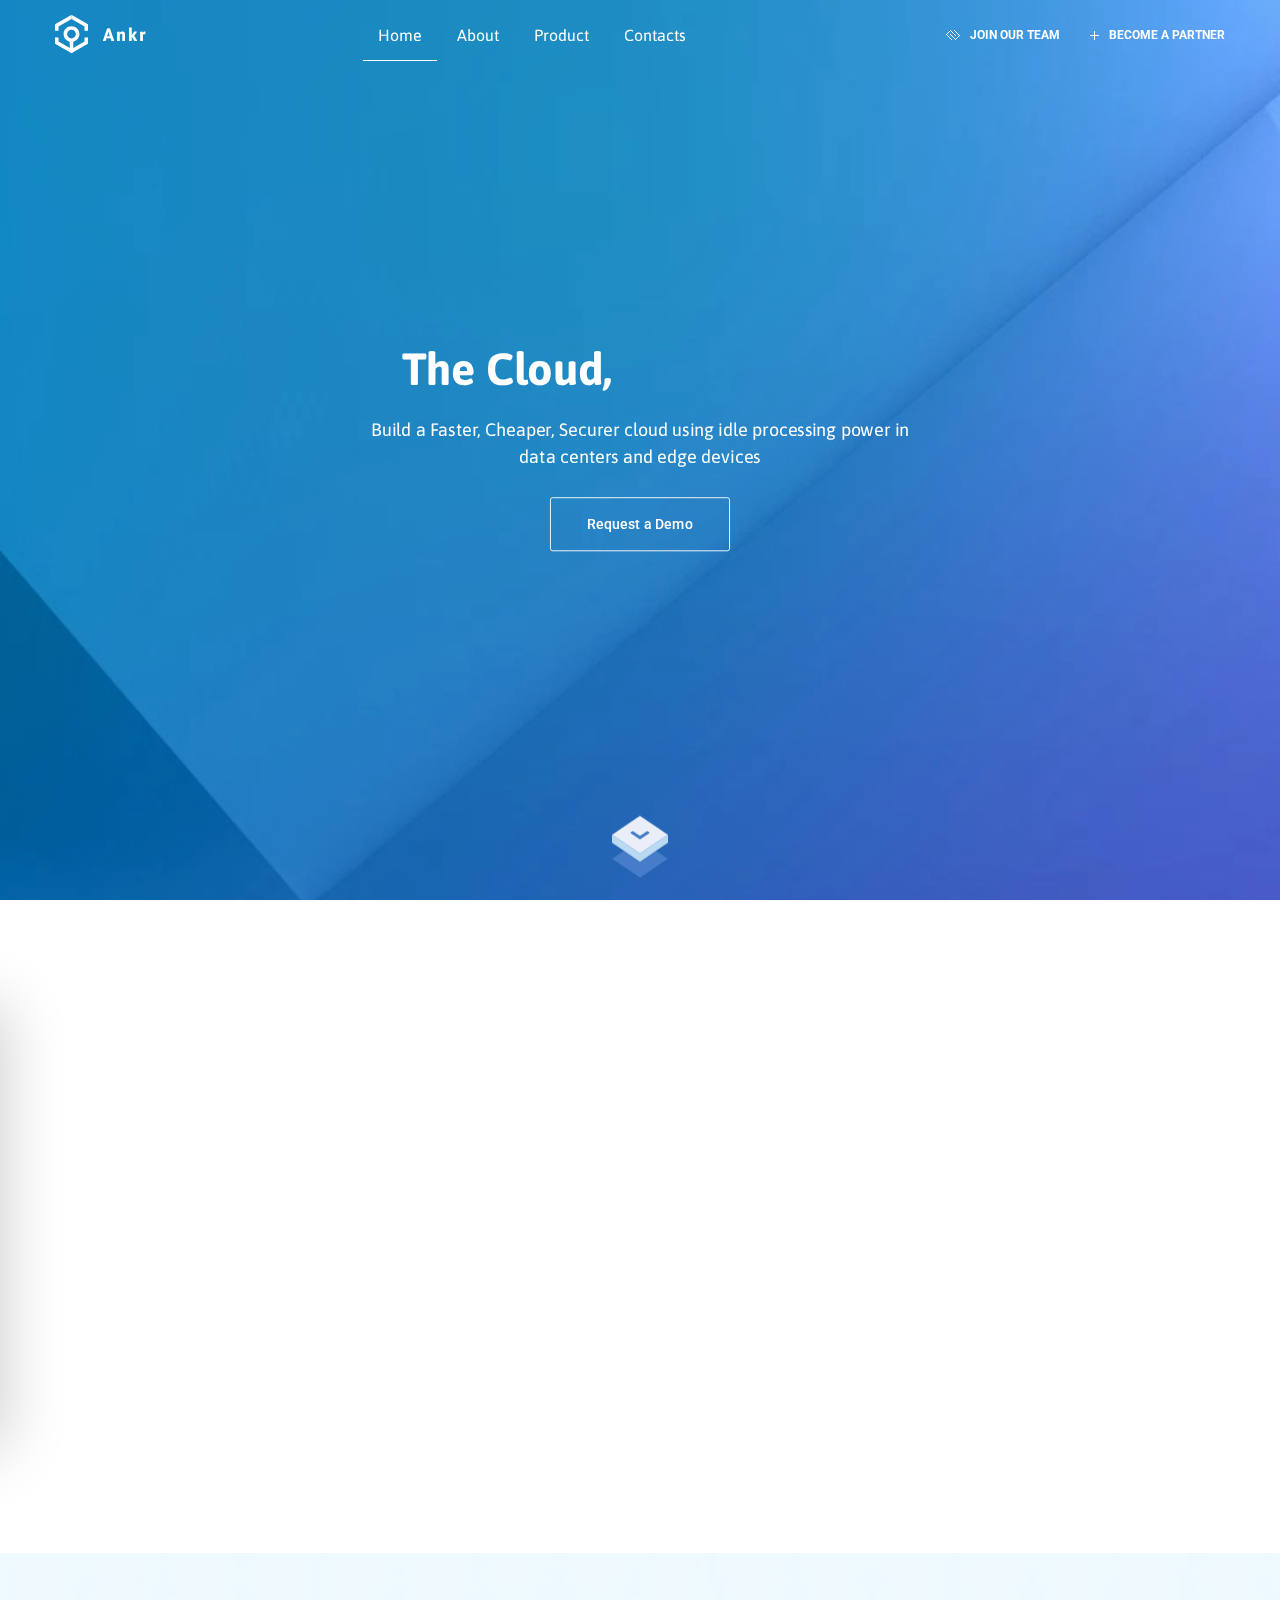
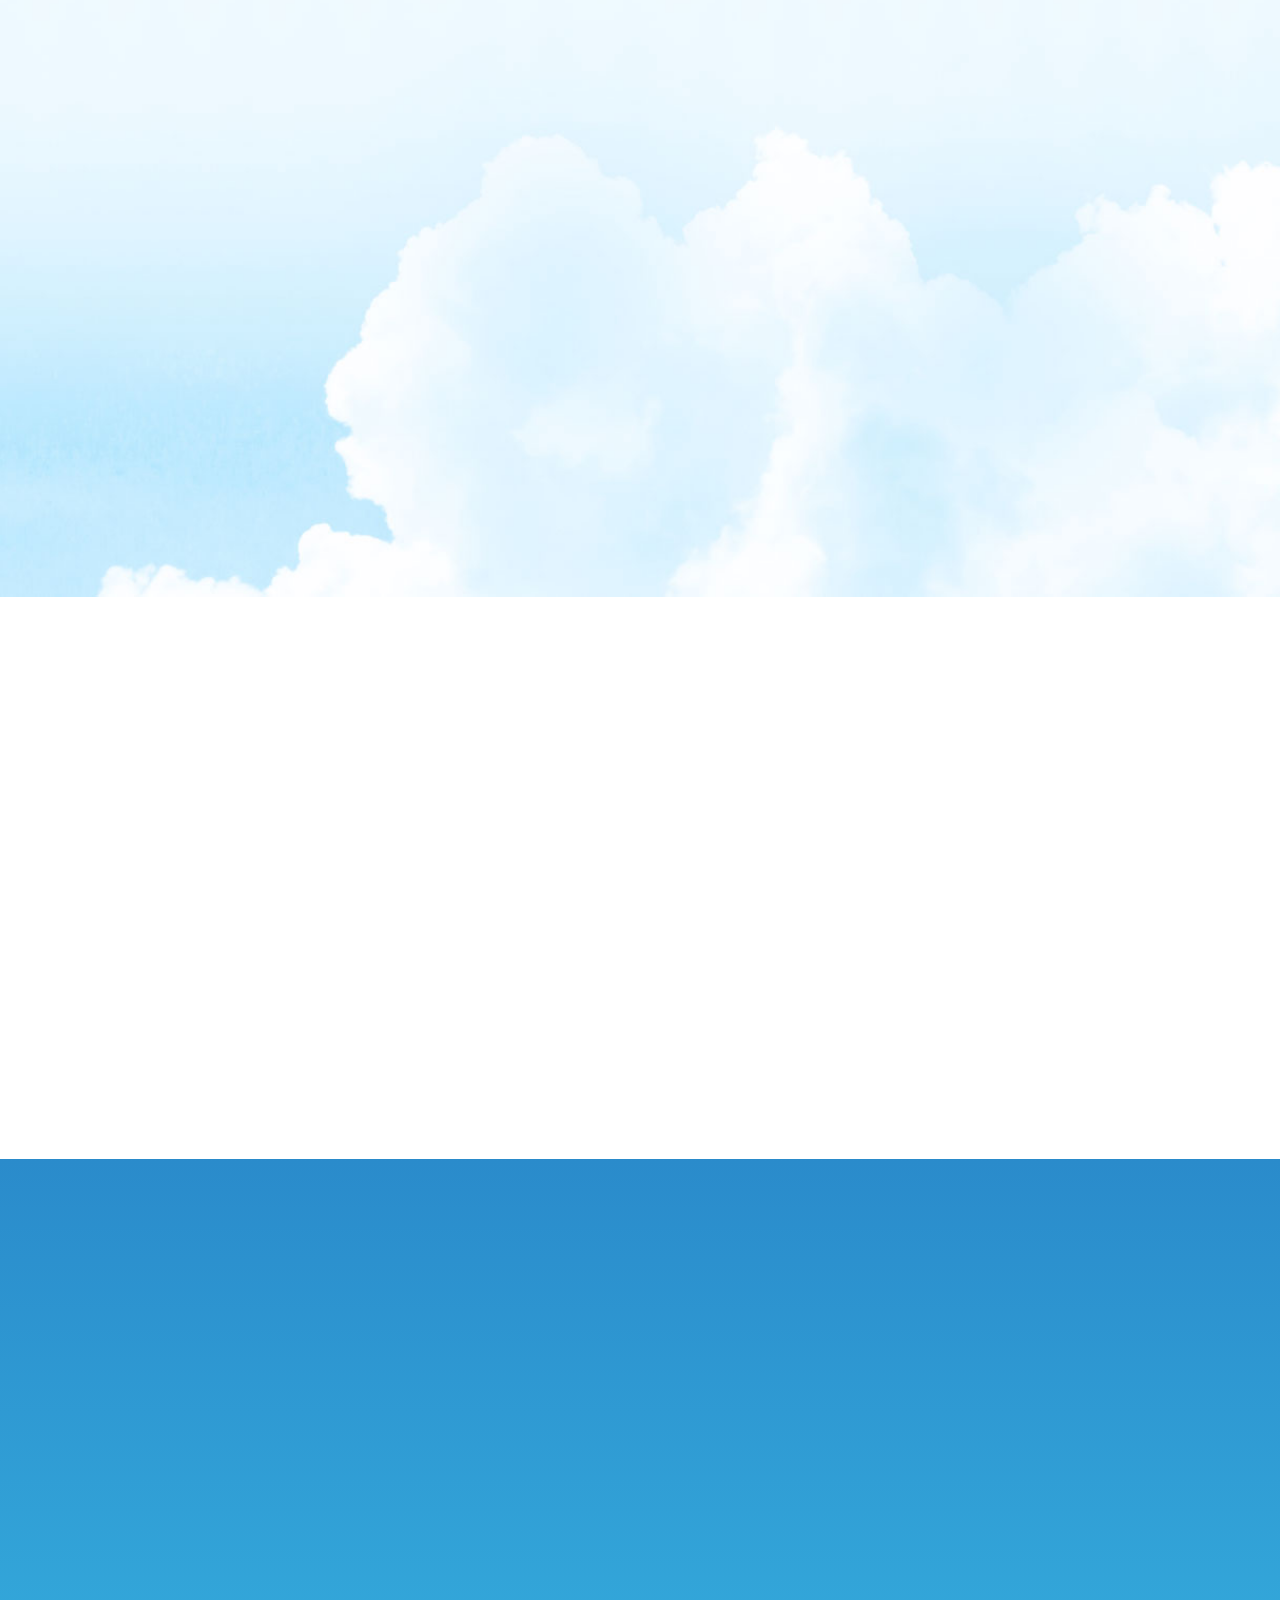
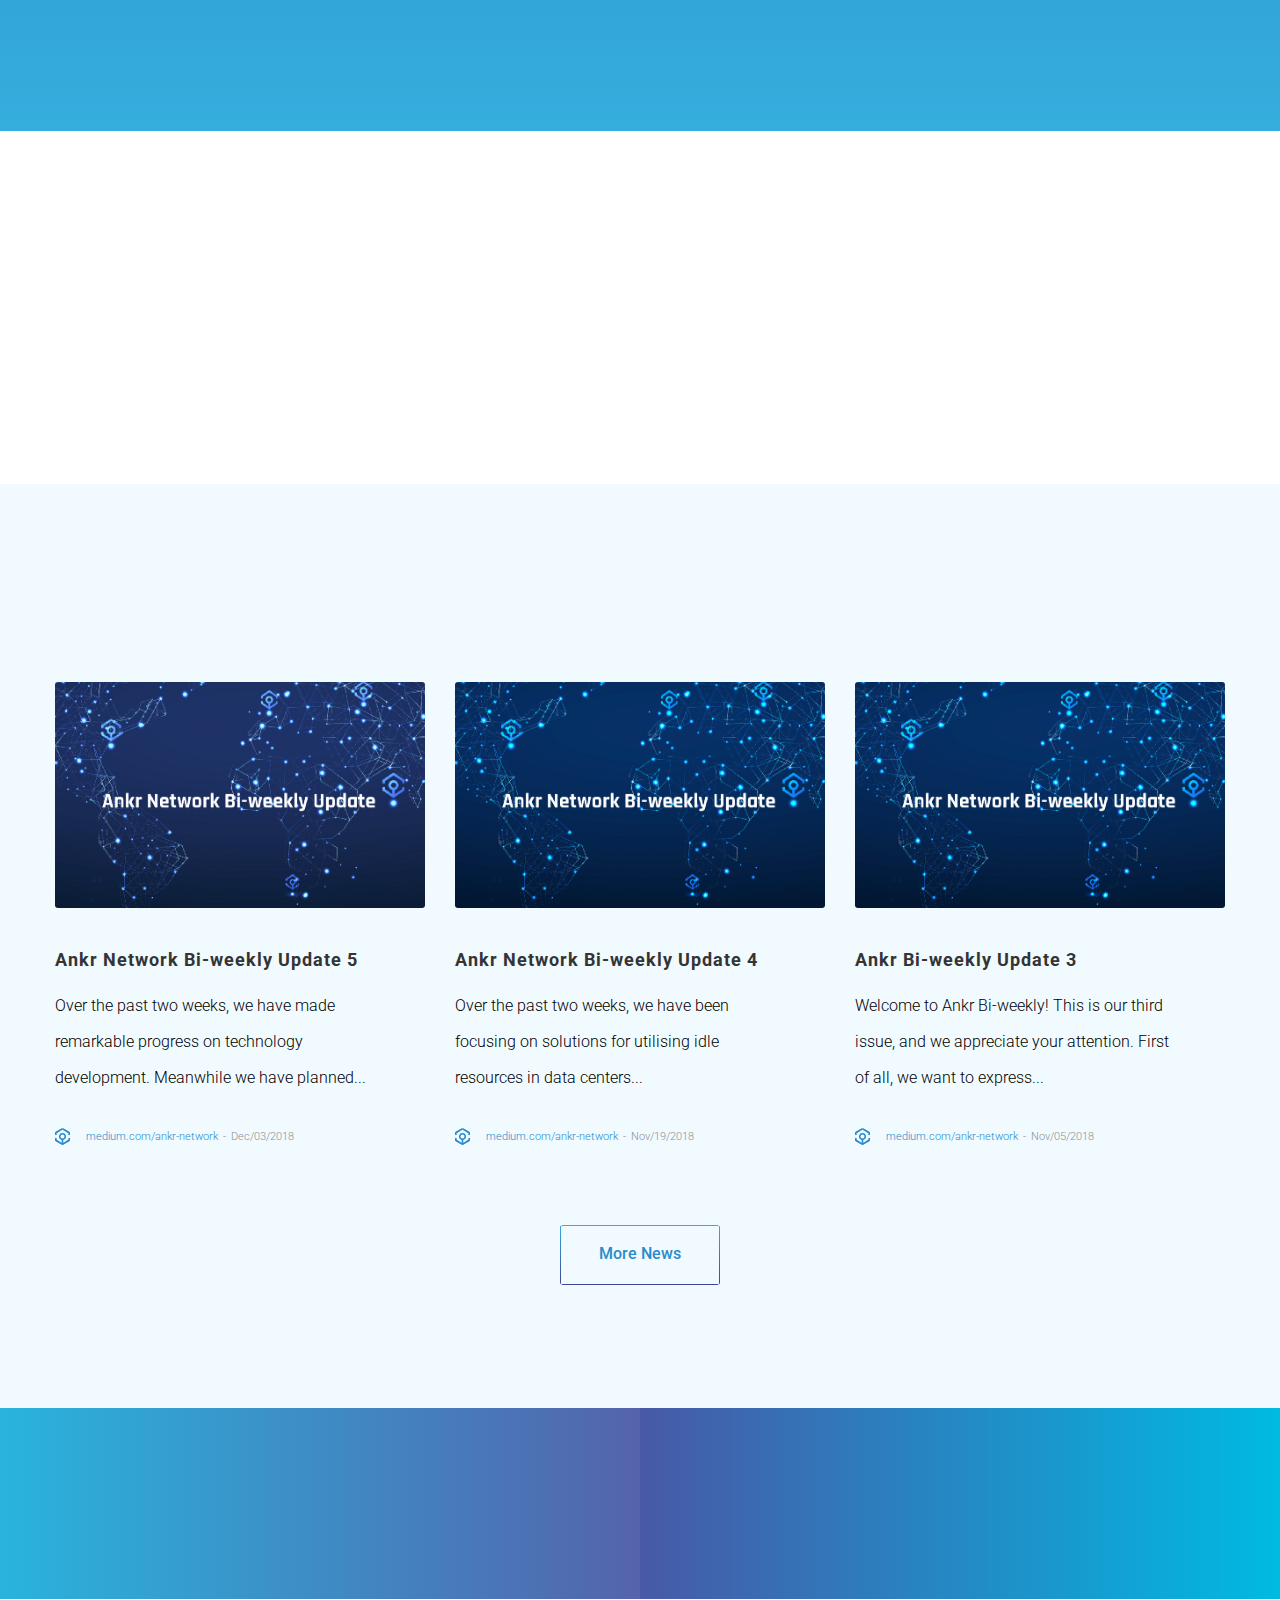
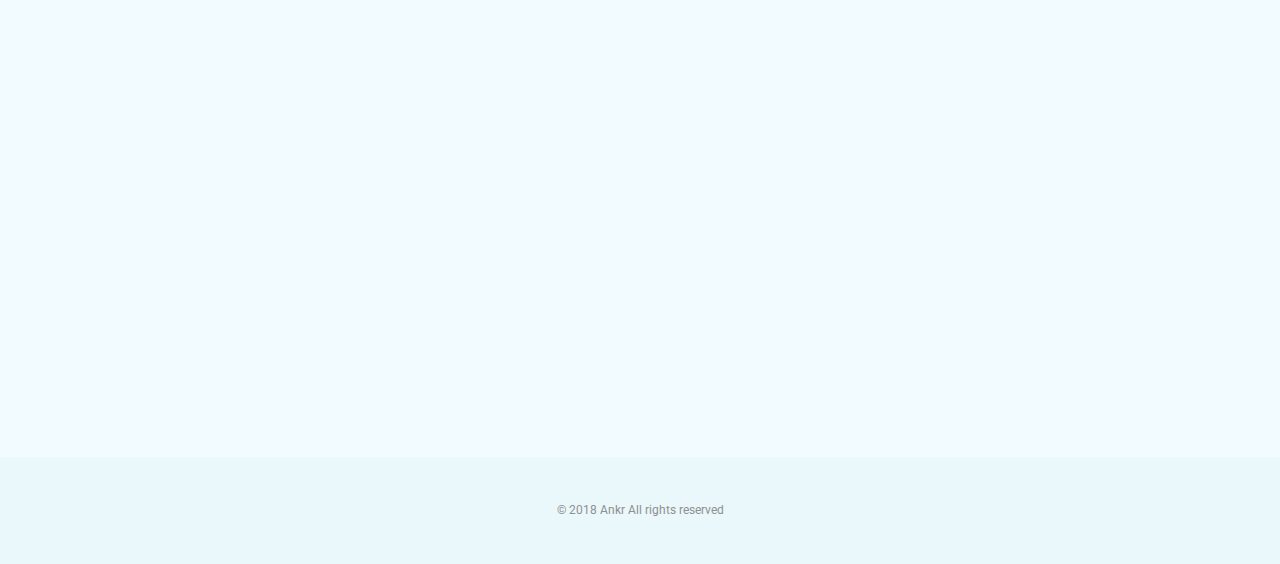
==== index.html @ 57b1e308 "first launch ankr v2" ====
<!DOCTYPE html>
<html lang="en" xmlns="http://www.w3.org/1999/xhtml">
<head>
	<meta charset="UTF-8">
	<title>Ankr Network - A World Powered by US</title>
	<meta property="og:locale" content="en_US" />
	<meta property="og:type" content="website" />
	<meta property="og:title" content="Ankr - Distributed Cloud Computing Network" />
	<meta property="og:description" content="A World Powered by US" />
	<meta property="og:url" content="ankr.network" />
	<meta property="og:image" content="img/.png">
	<meta property="og:image:type" content="image/png">
	<meta property="og:image:width" content="180"> <!-- size of og:image -->
	<meta property="og:site_name" content="">
	<meta name="description" content="" />


	<link rel="apple-touch-icon" sizes="180x180" href="favicon/apple-touch-icon.png?v=2">
	<link rel="icon" type="image/png" sizes="32x32" href="favicon/favicon-32x32.png?v=2">
	<link rel="icon" type="image/png" sizes="16x16" href="favicon/favicon-16x16.png?v=2">
	<link rel="manifest" href="favicon/site.webmanifest">
	<!-- <link rel="mask-icon" href="favicon/safari-pinned-tab.svg" color="#5bbad5"> -->
	<meta name="msapplication-TileColor" content="#da532c">
	<meta name="theme-color" content="#ffffff">


	


	<meta http-equiv="X-UA-Compatible" content="IE=edge" />
	<meta name="viewport" content="width=device-width, initial-scale=1.0, user-scalable=0" />
	


	<!-- <link rel="stylesheet" href="css/fontawesome-all.min.css" />
	<link rel="stylesheet" href="css/custom-fonts.css" />
	<link rel="stylesheet" href="css/bootstrap.css" />
	<link rel="stylesheet" href="css/slick.css" />
	<link rel="stylesheet" href="css/plyr.css" />
	<link rel="stylesheet" href="css/swiper.min.css" />
	<link rel="stylesheet" href="css/reset.css" />
	<link rel="stylesheet" href="style.css" /> -->
	<link rel="stylesheet" href="main.min.css" />
</head>
<body>

	<header class="main__header animate-box">
		<div class="container">
			<div class="row">
				<div class="col-xs-12 animation from-top" data-delay="0.7">
					<div class="main__header_content">
						<a href="/" class="header__logo">
							
							<span class="cap">
								<img src="img/santa-cap.svg" alt="">
							</span>

							<svg version="1.1" class="logo-icon" xmlns="http://www.w3.org/2000/svg" xmlns:xlink="http://www.w3.org/1999/xlink" x="0px" y="0px"
							viewBox="0 0 150 173.2" style="enable-background:new 0 0 150 173.2;" xml:space="preserve">
							<style type="text/css">
								.lst0{fill:#2A8BCB;}
								.lst1{fill:#35ADDD;}
								.lst2{fill:#3D4599;}
							</style>
							<g>
								<g>
									<polygon class="lst0" points="75,0 0,43.3 16,52.5 75,18.5 		"/>
									<polygon class="lst1" points="75,0 0,43.3 16,52.5 		"/>
									<polygon class="lst2" points="75,0 150,43.3 134,52.5 75,18.5 		"/>
									<polygon class="lst0" points="75,0 150,43.3 134,52.5 		"/>
									<polygon class="lst0" points="16,52.5 16,70.4 0,70.4 0,43.3 		"/>
									<polygon class="lst1" points="16,70.4 0,70.4 0,43.3 		"/>
									<polygon class="lst1" points="134,52.5 134,70.4 150,70.4 150,43.3 		"/>
									<polygon class="lst2" points="134,70.4 150,70.4 150,43.3 		"/>
								</g>
								<polygon class="lst0" points="75,173.2 0,129.9 16,120.7 75,154.7 	"/>
								<polygon class="lst1" points="75,173.2 0,129.9 16,120.7 	"/>
								<polygon class="lst0" points="75,173.2 150,129.9 134,120.7 75,154.7 	"/>
								<polygon class="lst2" points="75,173.2 150,129.9 134,120.7 	"/>
								<g>
									<polygon class="lst0" points="134,120.7 134,102.8 150,102.8 150,129.9 		"/>
									<polygon class="lst1" points="134,120.7 150,102.8 150,129.9 		"/>
								</g>
								<g>
									<polygon class="lst1" points="16,120.7 16,102.8 0,102.8 0,129.9 		"/>
									<polygon class="lst0" points="16,120.7 0,102.8 0,129.9 		"/>
								</g>
								<polygon class="lst1" points="83,168.6 83,114 75,118.7 67,114 67,168.6 75,173.2 	"/>
								<path class="lst0" d="M75,50.6c-19.9,0-36,16.1-36,36s16.1,36,36,36c19.9,0,36-16.1,36-36S94.9,50.6,75,50.6z M75,106.6
								c-11,0-20-9-20-20c0-11,9-20,20-20s20,9,20,20C95,97.6,86,106.6,75,106.6z"/>
							</g>
						</svg>

						<span>Ankr</span>
					</a>

					<a href="#request-demo" class="btn btn-small mobile-request modal-open">request a demo</a>

					<ul class="main__menu clear flex">     
						<li class="active"><a href="/">Home</a></li>
						<li><a href="about">About</a></li>
						<li><a href="product">Product</a></li>
						<li><a href="contact">Contacts</a></li>
					</ul>

					<ul class="action__list clear flex">
						<li>
							<a href="#join-team" class="modal-open"><img src="img/join-icon.png">join our team</a>
						</li>
						<li>
							<a href="#become-partner" class="modal-open"><img src="img/plus-icon.png" alt="">become a partner</a>
						</li>
						<li>
							<a href="#request-demo" class="btn btn-white btn-wide d-sm-none modal-open">Request a Demo</a>
							<a href="#request-demo" class="btn btn-small d-none d-sm-inline-block modal-open">request a demo</a>
						</li>
					</ul>

					<div class="hamburger mobile-menu-button">
						<div class="inner">
							<div class="hamburger-box">
								<div class="hamburger-inner"></div>
							</div>
						</div>
					</div>

				</div>
			</div>
		</div>
	</div>
</header>

<div id="main">
	
	<section id="intro" class="intro animate-box">
		
		<div class="intro__snow">
			<canvas id="canvas"></canvas>
		</div>
		

		<div class="intro__video">
			<!-- <video class="video" id="video" muted playsinline autoplay loop>
				<source src="img/christmas.mp4" type="video/mp4">
				<source src="img/christmas.webm" type="video/webm">
				<source src="img/christmas.ogv" type="video/ogv">
			</video> -->
		</div>

		<div class="intro__content">
			<div class="container">
				<div class="row">
					<div class="col-xs-12">
						<div class="santa-box d-sm-none">
							<img src="img/intro-santa.svg" alt="">
						</div>
						<h1 class="section-title animation words-rotate" data-word-delay="3" data-animation-type="rotateWordFromBottom"><span class="single-text">The Cloud,</span>&nbsp;<span class="words">
							<span>Reimagined</span>
							<span>Distributed</span>
							<span>Trusted</span>
						</span></h1>
						<p class="section-subtitle animation" data-delay="0.15">Build a Faster, Cheaper, Securer cloud using idle processing power in data centers and edge devices</p>
						<div class="btn-wrapper animation" data-delay="0.3">
							<a href="#request-demo" class="btn btn-white btn-wide request-demo-btn modal-open">Request a Demo</a>
						</div>
					</div>
				</div>
			</div>
			
		</div>


		<a href="javascript:void(0);" class="go-to opacity" data-delay="0.9">
			<svg class="go-to-icon" width="600pt" height="663pt" viewBox="0 0 600 663" version="1.1" xmlns="http://www.w3.org/2000/svg">

				<g id="#477cc9ff">
					<path fill="#477cc9" opacity="1.00" d=" M 128.24 376.13 C 185.50 414.72 242.72 453.38 300.02 491.92 C 357.28 453.35 414.51 414.73 471.76 376.13 C 512.37 403.53 553.00 430.90 593.60 458.31 C 595.59 459.54 597.46 461.48 600.00 461.23 L 600.00 462.78 C 599.66 462.42 598.98 461.72 598.64 461.37 C 534.87 504.73 470.77 547.64 406.88 590.83 C 372.25 614.16 337.67 637.53 303.02 660.83 C 302.08 661.42 301.26 662.15 300.54 663.00 L 299.52 663.00 C 297.21 660.69 294.33 659.15 291.69 657.29 C 224.98 612.30 158.26 567.32 91.55 522.34 C 61.51 502.01 31.33 481.89 1.39 461.42 C 1.04 461.77 0.35 462.46 0.00 462.81 L 0.00 460.81 C 0.43 460.94 1.29 461.19 1.72 461.32 C 44.01 433.11 86.05 404.50 128.24 376.13 Z"/>
				</g>

				<g class="moution">
					<g id="#bad9f2ff">
						<path fill="#bad9f2" opacity="1.00" d=" M 299.32 0.00 L 300.61 0.00 C 301.02 0.40 301.84 1.19 302.25 1.59 C 401.48 68.53 500.75 135.44 600.00 202.38 L 600.00 289.62 C 557.29 318.51 514.50 347.29 471.76 376.13 C 414.51 414.73 357.28 453.35 300.02 491.92 C 242.72 453.38 185.50 414.72 128.24 376.13 C 85.50 347.29 42.71 318.51 0.00 289.62 L 0.00 202.37 C 98.20 136.16 196.39 69.94 294.59 3.74 C 296.20 2.56 298.22 1.74 299.32 0.00 M 295.17 6.18 C 198.24 71.57 101.28 136.92 4.34 202.29 C 3.36 202.86 2.55 203.68 2.01 204.67 C 101.43 271.44 200.55 338.69 300.00 405.40 C 399.48 338.67 498.61 271.41 598.06 204.63 C 595.90 201.81 592.44 200.47 589.72 198.29 C 528.63 157.07 467.49 115.91 406.41 74.67 C 370.91 50.86 335.61 26.75 300.03 3.07 C 298.37 4.04 296.72 5.04 295.17 6.18 Z"/>
					</g>
					<g id="#e9eef8ff">
						<path fill="#e9eef8" opacity="1.00" d=" M 295.17 6.18 C 296.72 5.04 298.37 4.04 300.03 3.07 C 335.61 26.75 370.91 50.86 406.41 74.67 C 467.49 115.91 528.63 157.07 589.72 198.29 C 592.44 200.47 595.90 201.81 598.06 204.63 C 498.61 271.41 399.48 338.67 300.00 405.40 C 200.55 338.69 101.43 271.44 2.01 204.67 C 2.55 203.68 3.36 202.86 4.34 202.29 C 101.28 136.92 198.24 71.57 295.17 6.18 M 197.18 183.07 C 231.43 205.99 265.72 228.85 300.00 251.73 C 334.28 228.86 368.57 205.98 402.83 183.07 C 394.25 177.35 385.71 171.57 377.08 165.94 C 351.40 183.12 325.70 200.27 300.00 217.41 C 274.30 200.27 248.61 183.13 222.94 165.95 C 214.29 171.56 205.76 177.35 197.18 183.07 Z"/>
					</g>
					<path class="arrow" fill="#477cc9" opacity="1.00" d=" M 197.18 183.07 C 205.76 177.35 214.29 171.56 222.94 165.95 C 248.61 183.13 274.30 200.27 300.00 217.41 C 325.70 200.27 351.40 183.12 377.08 165.94 C 385.71 171.57 394.25 177.35 402.83 183.07 C 368.57 205.98 334.28 228.86 300.00 251.73 C 265.72 228.85 231.43 205.99 197.18 183.07 Z"/>
				</g>

			</svg>
		</a>

	</section>


	<section id="what" class="what">

		<div class="video-container">
			<div class="inner">
				<div id="player" data-plyr-provider="youtube" data-plyr-embed-id="Drk4AG8YCU8"></div>
			</div>
		</div>

		<div class="what__content">
			<div class="container">
				<div class="row align-items-center">
					<div class="col-xs-12 col-sm-6 animate-box">
						
						<h2 class="section-title animation d-sm-none">What’s Ankr?</h2>
						<div class="divider d-sm-none"></div>

						<div class="what__content_image">
							<svg version="1.1" class="what-schema" xmlns="http://www.w3.org/2000/svg" xmlns:xlink="http://www.w3.org/1999/xlink" x="0px" y="0px"
							viewBox="0 0 470.5 437.6" style="enable-background:new 0 0 470.5 437.6;" xml:space="preserve">
							<style type="text/css">
								.wsst0{fill:#BAD9F2;}
								.wsst1{fill:none;stroke:#BAD9F2;stroke-miterlimit:10;}
								.wsst2{fill:url(#WSSVGID_1_);}
								.wsst3{fill:url(#WSSVGID_2_);}
								.wsst4{fill:url(#WSSVGID_3_);}
								.wsst5{fill:url(#WSSVGID_4_);}
								.wsst6{fill:#CAE2F6;}
								.wsst7{fill:url(#WSSVGID_5_);}
								.wsst8{fill:#AECCE3;}
								.wsst9{fill:#ECF5FD;}
								.wsst10{fill:url(#WSSVGID_6_);}
								.wsst11{fill:url(#WSSVGID_7_);}
								.wsst12{fill:url(#WSSVGID_8_);}
								.wsst13{fill:url(#WSSVGID_9_);}
								.wsst14{fill:url(#WSSVGID_10_);}
								.wsst15{fill:url(#WSSVGID_11_);}
								.wsst16{fill:url(#WSSVGID_12_);}
								.wsst17{fill:url(#WSSVGID_13_);}
								.wsst18{fill:url(#WSSVGID_14_);}
								.wsst19{fill:url(#WSSVGID_15_);}
								.wsst20{fill:url(#WSSVGID_16_);}
								.wsst21{fill:url(#WSSVGID_17_);}
								.wsst22{fill:#E6F2FC;}
								.wsst23{fill:url(#WSSVGID_18_);}
								.wsst24{fill:url(#WSSVGID_19_);}
								.wsst25{fill:url(#WSSVGID_20_);}
								.wsst26{fill:url(#WSSVGID_21_);}
								.wsst27{fill:url(#WSSVGID_22_);}
								.wsst28{fill:url(#WSSVGID_23_);}
								.wsst29{fill:url(#WSSVGID_24_);}
								.wsst30{fill:url(#WSSVGID_25_);}
								.wsst31{fill:url(#WSSVGID_26_);}
								.wsst32{fill:url(#WSSVGID_27_);}
								.wsst33{fill:url(#WSSVGID_28_);}
								.wsst34{fill:url(#WSSVGID_29_);}
								.wsst35{fill:url(#WSSVGID_30_);}
								.wsst36{fill:url(#WSSVGID_31_);}
								.wsst37{fill:url(#WSSVGID_32_);}
								.wsst38{fill:url(#WSSVGID_33_);}
								.wsst39{fill:url(#WSSVGID_34_);}
								.wsst40{fill:#E6E7E8;}
								.wsst41{fill:url(#WSSVGID_35_);}
								.wsst42{fill:url(#WSSVGID_36_);}
							</style>
							

							<g class="icon-shadow-wrapper">
								<path class="wsst0 icon-shadow" d="M360,184.1l-130.8-21.6l-30.7,20.9l17.4,11.7l20.3-13.8l102.8,17l25.8,69.4l-20.3,13.8l17.4,11.7l30.7-20.9
								L360,184.1z M287.7,320.2l-88.9-14.7l32.1-21.9c21.6,8.9,50.9,6.7,70.3-6.5c22.5-15.3,23.2-39.5,1.5-54.1
								c-21.7-14.6-57.5-14-80,1.4c-19.4,13.2-22.6,33-9.2,47.5l-32.1,21.9l-22.3-60l20.3-13.8l-17.4-11.7l-30.7,20.9l29.3,78.8l0,0
								l3.5,9.4l13.9,2.3l0,0L294.7,339l30.7-20.9l-17.4-11.7L287.7,320.2z M240.1,236.2c12.5-8.5,32.5-8.8,44.5-0.8
								c12,8.1,11.6,21.6-0.8,30c-12.5,8.5-32.5,8.8-44.5,0.8C227.3,258.1,227.7,244.6,240.1,236.2z"/>
							</g>
							

							<polyline id="signal-line-1" class="wsst1 line" points="209.4,153.2 209.4,153.2 114.5,89.2 79.8,112.6 85.3,116.3 143.2,155.3 143.2,155.4 83,196 
							48.3,219.4 28.9,206.3"/>
							<polyline id="signal-line-2" class="wsst1 line" points="372.8,365.1 371.3,365.6 275.2,300.8 143.9,389.6 104.1,362.7 150.9,331.2 83.2,286.3 25.6,324.4 	
							"/>
							<polyline class="wsst1 line" points="111.2,133.8 111.2,133.9 80,155 	"/>
							<line class="wsst1 line" x1="167.5" y1="345.6" x2="122.6" y2="375.9"/>
							<line class="wsst1 line" x1="78.9" y1="345.7" x2="104.7" y2="363.2"/>
							<line class="wsst1 line" x1="214.7" y1="341.7" x2="290.5" y2="392.8"/>
							<line class="wsst1 line" x1="363.7" y1="281.5" x2="409.5" y2="312.4"/>

							<path class="wsst1 line-end" d="M178.1,132.1"/>
							<path class="wsst1 line-end" d="M77.5,153.3l-5,3.4v0l5,3.4l5-3.4v0L77.5,153.3z"/>
							<path class="wsst1 line-end" d="M76.7,340.6l-5,3.4v0l5,3.4l5-3.4v0L76.7,340.6z"/>
							<path class="wsst1 line-end" d="M169.7,340.4l-5,3.4v0l5,3.4l5-3.4v0L169.7,340.4z"/>

							<path id="wssignal-2" class="signal" style="fill:#2a8bcb;" class="st44" d="M36,315.9l-2.2,1.5l0,0l2.2,1.5l2.2-1.5l0,0L36,315.9z"/>
							<path id="wssignal-1" class="signal" style="fill:#2a8bcb;" class="st45" d="M34.5,208.5l-2.2,1.5l0,0l2.2,1.5l2.2-1.5l0,0L34.5,208.5z"/>

							<g class="tuba">

								<g class="tuba-plate">
									<path class="wsst0 shadow" d="M430.5,301.8l-40,27v0l40,27l40-27v0L430.5,301.8z"/>
									<linearGradient id="WSSVGID_3_" gradientUnits="userSpaceOnUse" x1="390.5437" y1="314.8029" x2="470.5437" y2="314.8029">
										<stop  offset="0" style="stop-color:#3D4599"/>
										<stop  offset="1" style="stop-color:#35ADDD"/>
									</linearGradient>
									<g class="plate">
										<polygon class="wsst4" points="470.5,312 430.5,285 390.5,312 390.5,312 390.5,317.6 390.5,317.6 430.5,344.6 470.5,317.6 
										470.5,317.6 470.5,312 				"/>
										<linearGradient id="WSSVGID_4_" gradientUnits="userSpaceOnUse" x1="469.996" y1="312.0122" x2="389.8562" y2="312.0122">
											<stop  offset="0" style="stop-color:#2A8BCB"/>
											<stop  offset="1" style="stop-color:#35ADDD"/>
										</linearGradient>
										<path class="wsst5" d="M430.5,285l-40,27v0l40,27l40-27v0L430.5,285z"/>
									</g>
								</g>
								<g class="tuba-post-wrapper" clip-path="url(#wsclip-1)">
									<g class="tuba-post">
										<path class="wsst6" d="M430.5,290.4l-32,21.6v0l32,21.6l32-21.6v0L430.5,290.4z"/>
										<polygon class="wsst0" points="430.5,248.6 398.5,269.6 398.5,312.1 430.5,333.6 462.5,312.1 462.5,269.6"/>
										<path class="wsst6" d="M430.5,248.6l-32,21v42.5l32,21.5V248.6z"/>
										<path class="wsst0" d="M430.5,333.6l32-21.5v-42.5l-32-21V333.6z"/>
										<linearGradient id="WSSVGID_5_" gradientUnits="userSpaceOnUse" x1="398.5437" y1="269.9322" x2="462.5437" y2="269.9322">
											<stop  offset="0" style="stop-color:#DFEFFB"/>
											<stop  offset="1" style="stop-color:#FFFFFF"/>
										</linearGradient>
										<path class="wsst7" d="M430.5,248.6l-32,21v0l32,21.6l32-21.6v0L430.5,248.6z"/>
										<path class="wsst8" d="M426.5,321.8c-1.1,0-2,1.1-2,2.5c0,1.4,0.9,2.5,2,2.5c1.1,0,2-1.1,2-2.5
										C428.5,322.9,427.6,321.8,426.5,321.8z M426.5,297.8c1.1,0,2-1.1,2-2.5c0-1.4-0.9-2.5-2-2.5c-1.1,0-2,1.1-2,2.5
										C424.5,296.7,425.4,297.8,426.5,297.8z M403.5,306.8c-1.1,0-2,1.1-2,2.5c0,1.4,0.9,2.5,2,2.5c1.1,0,2-1.1,2-2.5
										C405.5,307.9,404.6,306.8,403.5,306.8z M403.5,277.8c-1.1,0-2,1.1-2,2.5c0,1.4,0.9,2.5,2,2.5c1.1,0,2-1.1,2-2.5
										C405.5,278.9,404.6,277.8,403.5,277.8z"/>
										<path class="wsst9" d="M426,322.2c-1.1,0-2,1.1-2,2.5c0,1.4,0.9,2.5,2,2.5c1.1,0,2-1.1,2-2.5C428,323.4,427.1,322.2,426,322.2z
										M426,298.2c1.1,0,2-1.1,2-2.5c0-1.4-0.9-2.5-2-2.5c-1.1,0-2,1.1-2,2.5C424,297.1,424.9,298.2,426,298.2z M403,307.2
										c-1.1,0-2,1.1-2,2.5c0,1.4,0.9,2.5,2,2.5c1.1,0,2-1.1,2-2.5C405,308.4,404.1,307.2,403,307.2z M403,278.2c-1.1,0-2,1.1-2,2.5
										c0,1.4,0.9,2.5,2,2.5c1.1,0,2-1.1,2-2.5C405,279.4,404.1,278.2,403,278.2z"/>
										<linearGradient id="WSSVGID_6_" gradientUnits="userSpaceOnUse" x1="319.6208" y1="464.7692" x2="335.6239" y2="464.7692" gradientTransform="matrix(1 0 0 1 120.4934 -162.9898)">
											<stop  offset="0" style="stop-color:#3D4599"/>
											<stop  offset="1" style="stop-color:#35ADDD"/>
										</linearGradient>
										<path class="wsst10 server-signal" d="M440.1,296.4v0.9l16-10.1v-0.9L440.1,296.4z M440.1,301.3l16-10.1v-0.9l-16,10.1V301.3z M440.1,305.3
										l16-10.1v-0.9l-16,10.1V305.3z M440.1,309.3l16-10.1v-0.9l-16,10.1V309.3z M440.1,313.3l16-10.1v-0.9l-16,10.1V313.3z
										M440.1,317.3l16-10.1v-0.9l-16,10.1V317.3z"/>
										<polygon class="wsst0" points="451.5,266.1 430.5,251.9 409.5,266.1 409.5,266.1 409.5,270.1 409.5,270.1 430.5,284.2 451.5,270.1 
										451.5,270.1 451.5,266.1 			"/>
										<linearGradient id="WSSVGID_7_" gradientUnits="userSpaceOnUse" x1="409.5437" y1="266.0652" x2="451.5437" y2="266.0652">
											<stop  offset="0" style="stop-color:#DFEFFB"/>
											<stop  offset="1" style="stop-color:#FFFFFF"/>
										</linearGradient>
										<path class="wsst11" d="M430.5,251.9l-21,14.2v0l21,14.2l21-14.2v0L430.5,251.9z"/>
									</g>
								</g>

							</g>
							<g class="tuba">

								<g class="tuba-plate">
									<path class="wsst0 shadow" d="M369.5,342.7l-40,27v0l40,27l40-27v0L369.5,342.7z"/>
									<linearGradient id="WSSVGID_8_" gradientUnits="userSpaceOnUse" x1="329.5437" y1="355.7341" x2="409.5437" y2="355.7341">
										<stop  offset="0" style="stop-color:#3D4599"/>
										<stop  offset="1" style="stop-color:#35ADDD"/>
									</linearGradient>
									<g class="plate">
										<polygon class="wsst12" points="409.5,352.9 369.5,326 329.5,352.9 329.5,353 329.5,358.5 329.5,358.5 369.5,385.5 409.5,358.5 
										409.5,358.5 409.5,353 				"/>
										<linearGradient id="WSSVGID_9_" gradientUnits="userSpaceOnUse" x1="408.996" y1="352.9434" x2="328.8562" y2="352.9434">
											<stop  offset="0" style="stop-color:#2A8BCB"/>
											<stop  offset="1" style="stop-color:#35ADDD"/>
										</linearGradient>
										<path class="wsst13" d="M369.5,326l-40,27v0l40,27l40-27v0L369.5,326z"/>
									</g>
								</g>
								<g class="tuba-post-wrapper" clip-path="url(#wsclip-2)">
									<g class="tuba-post">
										<path class="wsst6" d="M369.5,331.4l-32,21.6v0l32,21.6l32-21.6v0L369.5,331.4z"/>
										<polygon class="wsst0" points="369.5,289.6 337.5,310.6 337.5,353.1 369.5,374.5 401.5,353.1 401.5,310.6 			"/>
										<path class="wsst6" d="M369.5,289.6l-32,21v42.5l32,21.5V289.6z"/>
										<path class="wsst0" d="M369.5,374.5l32-21.5v-42.5l-32-21V374.5z"/>
										<linearGradient id="WSSVGID_10_" gradientUnits="userSpaceOnUse" x1="337.5437" y1="310.8634" x2="401.5437" y2="310.8634">
											<stop  offset="0" style="stop-color:#DFEFFB"/>
											<stop  offset="1" style="stop-color:#FFFFFF"/>
										</linearGradient>
										<path class="wsst14" d="M369.5,289.6l-32,21v0l32,21.6l32-21.6v0L369.5,289.6z"/>

										<path class="wsst8" d="M365.5,362.7c-1.1,0-2,1.1-2,2.5c0,1.4,0.9,2.5,2,2.5c1.1,0,2-1.1,2-2.5
										C367.5,363.8,366.6,362.7,365.5,362.7z M365.5,338.7c1.1,0,2-1.1,2-2.5c0-1.4-0.9-2.5-2-2.5c-1.1,0-2,1.1-2,2.5
										C363.5,337.6,364.4,338.7,365.5,338.7z M342.5,347.7c-1.1,0-2,1.1-2,2.5c0,1.4,0.9,2.5,2,2.5c1.1,0,2-1.1,2-2.5
										C344.5,348.8,343.6,347.7,342.5,347.7z M342.5,318.7c-1.1,0-2,1.1-2,2.5c0,1.4,0.9,2.5,2,2.5c1.1,0,2-1.1,2-2.5
										C344.5,319.8,343.6,318.7,342.5,318.7z"/>


										<path class="wsst9" d="M365,363.2c-1.1,0-2,1.1-2,2.5c0,1.4,0.9,2.5,2,2.5c1.1,0,2-1.1,2-2.5C367,364.3,366.1,363.2,365,363.2z
										M365,339.2c1.1,0,2-1.1,2-2.5c0-1.4-0.9-2.5-2-2.5c-1.1,0-2,1.1-2,2.5C363,338.1,363.9,339.2,365,339.2z M342,348.2
										c-1.1,0-2,1.1-2,2.5c0,1.4,0.9,2.5,2,2.5c1.1,0,2-1.1,2-2.5C344,349.3,343.1,348.2,342,348.2z M342,319.2c-1.1,0-2,1.1-2,2.5
										c0,1.4,0.9,2.5,2,2.5c1.1,0,2-1.1,2-2.5C344,320.3,343.1,319.2,342,319.2z"/>
										<linearGradient id="WSSVGID_11_" gradientUnits="userSpaceOnUse" x1="319.6208" y1="464.7692" x2="335.6239" y2="464.7692" gradientTransform="matrix(1 0 0 1 59.4934 -122.0586)">
											<stop  offset="0" style="stop-color:#3D4599"/>
											<stop  offset="1" style="stop-color:#35ADDD"/>
										</linearGradient>
										<path class="wsst15 server-signal" d="M379.1,337.3v0.9l16-10.1v-0.9L379.1,337.3z M379.1,342.2l16-10.1v-0.9l-16,10.1V342.2z M379.1,346.2
										l16-10.1v-0.9l-16,10.1V346.2z M379.1,350.2l16-10.1v-0.9l-16,10.1V350.2z M379.1,354.2l16-10.1v-0.9l-16,10.1V354.2z
										M379.1,358.2l16-10.1v-0.9l-16,10.1V358.2z"/>
										<polygon class="wsst0" points="390.5,307 369.5,292.8 348.5,307 348.5,307 348.5,311 348.5,311 369.5,325.2 390.5,311 390.5,311 
										390.5,307 			"/>
										<linearGradient id="WSSVGID_12_" gradientUnits="userSpaceOnUse" x1="348.5437" y1="306.9965" x2="390.5437" y2="306.9965">
											<stop  offset="0" style="stop-color:#DFEFFB"/>
											<stop  offset="1" style="stop-color:#FFFFFF"/>
										</linearGradient>
										<path class="wsst16" d="M369.5,292.8l-21,14.2v0l21,14.2l21-14.2v0L369.5,292.8z"/>
									</g>
								</g>

							</g>
							<g class="tuba">

								<g class="tuba-plate">
									<path class="wsst0 shadow" d="M310.1,383.6l-40,27v0l40,27l40-27v0L310.1,383.6z"/>
									<linearGradient id="WSSVGID_13_" gradientUnits="userSpaceOnUse" x1="270.0503" y1="396.6653" x2="350.0503" y2="396.6653">
										<stop  offset="0" style="stop-color:#3D4599"/>
										<stop  offset="1" style="stop-color:#35ADDD"/>
									</linearGradient>
									<g class="plate">
										<polygon class="wsst17" points="350.1,393.9 310.1,366.9 270.1,393.9 270.1,393.9 270.1,399.4 270.1,399.5 310.1,426.4 
										350.1,399.5 350.1,399.4 350.1,393.9 				"/>
										<linearGradient id="WSSVGID_14_" gradientUnits="userSpaceOnUse" x1="349.5026" y1="393.8746" x2="269.3628" y2="393.8746">
											<stop  offset="0" style="stop-color:#2A8BCB"/>
											<stop  offset="1" style="stop-color:#35ADDD"/>
										</linearGradient>
										<path class="wsst18" d="M310.1,366.9l-40,27v0l40,27l40-27v0L310.1,366.9z"/>
									</g>
								</g>
								<g class="tuba-post-wrapper" clip-path="url(#wsclip-3)">
									<g class="tuba-post">
										<path class="wsst6" d="M310.1,372.3l-32,21.6v0l32,21.6l32-21.6v0L310.1,372.3z"/>
										<polygon class="wsst0" points="310.1,330.5 278.1,351.5 278.1,394 310.1,415.5 342.1,394 342.1,351.5 			"/>
										<path class="wsst6" d="M310.1,330.5l-32,21V394l32,21.5V330.5z"/>
										<path class="wsst0" d="M310.1,415.5l32-21.5v-42.5l-32-21V415.5z"/>
										<linearGradient id="WSSVGID_15_" gradientUnits="userSpaceOnUse" x1="278.0503" y1="351.7946" x2="342.0503" y2="351.7946">
											<stop  offset="0" style="stop-color:#DFEFFB"/>
											<stop  offset="1" style="stop-color:#FFFFFF"/>
										</linearGradient>
										<path class="wsst19" d="M310.1,330.5l-32,21v0l32,21.6l32-21.6v0L310.1,330.5z"/>

										<path class="wsst8" d="M306,403.6c-1.1,0-2,1.1-2,2.5c0,1.4,0.9,2.5,2,2.5c1.1,0,2-1.1,2-2.5C308,404.8,307.1,403.6,306,403.6z
										M306,379.6c1.1,0,2-1.1,2-2.5c0-1.4-0.9-2.5-2-2.5c-1.1,0-2,1.1-2,2.5C304,378.5,304.9,379.6,306,379.6z M283,388.6
										c-1.1,0-2,1.1-2,2.5c0,1.4,0.9,2.5,2,2.5c1.1,0,2-1.1,2-2.5C285,389.8,284.1,388.6,283,388.6z M283,359.6c-1.1,0-2,1.1-2,2.5
										c0,1.4,0.9,2.5,2,2.5c1.1,0,2-1.1,2-2.5C285,360.8,284.1,359.6,283,359.6z"/>
										<path class="wsst9" d="M305.6,404.1c-1.1,0-2,1.1-2,2.5c0,1.4,0.9,2.5,2,2.5c1.1,0,2-1.1,2-2.5
										C307.6,405.2,306.7,404.1,305.6,404.1z M305.6,380.1c1.1,0,2-1.1,2-2.5c0-1.4-0.9-2.5-2-2.5c-1.1,0-2,1.1-2,2.5
										C303.6,379,304.4,380.1,305.6,380.1z M282.6,389.1c-1.1,0-2,1.1-2,2.5c0,1.4,0.9,2.5,2,2.5c1.1,0,2-1.1,2-2.5
										C284.6,390.2,283.7,389.1,282.6,389.1z M282.6,360.1c-1.1,0-2,1.1-2,2.5c0,1.4,0.9,2.5,2,2.5c1.1,0,2-1.1,2-2.5
										C284.6,361.2,283.7,360.1,282.6,360.1z"/>
										<linearGradient id="WSSVGID_16_" gradientUnits="userSpaceOnUse" x1="319.6208" y1="383.6418" x2="335.6239" y2="383.6418">
											<stop  offset="0" style="stop-color:#3D4599"/>
											<stop  offset="1" style="stop-color:#35ADDD"/>
										</linearGradient>
										<path class="wsst20 server-signal" d="M319.6,378.3v0.9l16-10.1v-0.9L319.6,378.3z M319.6,383.1l16-10.1v-0.9l-16,10.1V383.1z M319.6,387.1
										l16-10.1v-0.9l-16,10.1V387.1z M319.6,391.1l16-10.1v-0.9l-16,10.1V391.1z M319.6,395.1l16-10.1v-0.9l-16,10.1V395.1z
										M319.6,399.1l16-10.1v-0.9l-16,10.1V399.1z"/>
										<polygon class="wsst0" points="331.1,347.9 310.1,333.8 289.1,347.9 289.1,347.9 289.1,351.9 289.1,351.9 310.1,366.1 331.1,351.9 
										331.1,351.9 331.1,347.9 			"/>
										<linearGradient id="WSSVGID_17_" gradientUnits="userSpaceOnUse" x1="289.0503" y1="347.9277" x2="331.0503" y2="347.9277">
											<stop  offset="0" style="stop-color:#DFEFFB"/>
											<stop  offset="1" style="stop-color:#FFFFFF"/>
										</linearGradient>
										<path class="wsst21" d="M310.1,333.8l-21,14.2v0l21,14.2l21-14.2v0L310.1,333.8z"/>
									</g>
								</g>

							</g>

							<g class="gray-connectors">
								<polygon class="wsst22 connector" points="199.8,380.4 192.4,385.4 192.4,385.4 199.8,390.4 207.2,385.4 207.2,385.4 			"/>
								<polygon class="wsst22 connector" points="179.9,393.9 179.9,393.9 187.3,398.8 194.7,393.9 194.7,393.9 187.3,388.9 			"/>
								<polygon class="wsst22 connector" points="167.4,402.3 167.4,402.3 174.8,407.3 182.1,402.3 182.1,402.3 174.8,397.3 			"/>
							</g>

							<g class="main-icon">

								<g class="copy">
									<linearGradient id="WSSVGID_18_" gradientUnits="userSpaceOnUse" x1="205.3409" y1="237.9617" x2="228.2951" y2="237.9617">
										<stop  offset="0" style="stop-color:#3D4599"/>
										<stop  offset="1" style="stop-color:#35ADDD"/>
									</linearGradient>
									<path class="wsst23" d="M228.3,234.5l-4.4-1.8L207,208.3c-1.1,3-1.6,6-1.7,9h0v20.7h0c0.1,9.4,5.4,18.7,15.8,25.7
									c2.2,1.5,4.6,2.8,7.1,4V234.5z"/>
									<linearGradient id="WSSVGID_19_" gradientUnits="userSpaceOnUse" x1="159.0023" y1="202.039" x2="179.2685" y2="202.039">
										<stop  offset="0" style="stop-color:#3D4599"/>
										<stop  offset="1" style="stop-color:#35ADDD"/>
									</linearGradient>
									<polygon class="wsst24" points="179.3,185.1 159,198.9 159,219 179.3,205.2 	"/>
									<linearGradient id="WSSVGID_20_" gradientUnits="userSpaceOnUse" x1="339.0406" y1="208.1241" x2="364.8744" y2="208.1241">
										<stop  offset="0" style="stop-color:#3D4599"/>
										<stop  offset="1" style="stop-color:#35ADDD"/>
									</linearGradient>
									<polygon class="wsst25" points="364.9,232.7 339,163.4 339,183.5 364.9,252.9 	"/>
									<linearGradient id="WSSVGID_21_" gradientUnits="userSpaceOnUse" x1="230.5513" y1="210.6353" x2="309.5415" y2="210.6353">
										<stop  offset="0" style="stop-color:#3D4599"/>
										<stop  offset="1" style="stop-color:#35ADDD"/>
									</linearGradient>
									<path class="wsst26" d="M292.1,209.1L292.1,209.1C292.1,209.1,292.1,209.1,292.1,209.1c-0.1-0.2-0.2-0.4-0.2-0.5
									c-0.1-0.3-0.3-0.6-0.5-1c-0.1-0.2-0.2-0.4-0.3-0.5c-0.2-0.3-0.4-0.6-0.6-0.9c-0.1-0.2-0.2-0.3-0.3-0.5c-0.3-0.4-0.7-0.9-1-1.3
									c-0.1-0.1-0.2-0.2-0.3-0.3c-0.3-0.3-0.6-0.7-1-1c-0.1-0.1-0.3-0.3-0.4-0.4c-0.3-0.3-0.6-0.6-1-0.9c-0.1-0.1-0.3-0.2-0.4-0.4
									c-0.5-0.4-1-0.8-1.6-1.1c-12-8.1-32-7.7-44.5,0.8c-0.1,0.1-0.3,0.2-0.4,0.3c0,0,0,0,0,0c0,0,0,0,0,0c-1.2,0.9-2.3,1.8-3.3,2.7
									c0,0-0.1,0.1-0.1,0.1c-0.5,0.5-0.9,0.9-1.3,1.4c0,0,0,0,0,0c-0.4,0.5-0.8,0.9-1.1,1.4c-0.1,0.1-0.1,0.2-0.2,0.3
									c-0.3,0.4-0.6,0.9-0.8,1.3c0,0-0.1,0.1-0.1,0.1c0,0,0,0,0,0v0c-3.3,5.8-2.8,12.4,1.6,17.8c1.5-1.9,3.5-3.8,5.9-5.4
									c12.5-8.5,32.5-8.8,44.5-0.8c2,1.4,3.7,2.9,5,4.5C293.5,220.1,294.3,214.3,292.1,209.1z"/>
									<linearGradient id="WSSVGID_22_" gradientUnits="userSpaceOnUse" x1="228.2951" y1="239.1929" x2="318.5357" y2="239.1929">
										<stop  offset="0" style="stop-color:#3D4599"/>
										<stop  offset="1" style="stop-color:#35ADDD"/>
									</linearGradient>
									<path class="wsst27" d="M316.6,204.2l-10,11.6L283.4,242l-25,4.6l-30.1-12v33.1c21.8,10.3,52.7,8.4,72.9-5.4
									c11.4-7.8,17.2-17.8,17.3-27.8h0v-20.7h0C318.5,210.6,317.8,207.3,316.6,204.2z"/>
									<linearGradient id="WSSVGID_23_" gradientUnits="userSpaceOnUse" x1="191.4941" y1="272.1559" x2="230.9102" y2="272.1559">
										<stop  offset="0" style="stop-color:#3D4599"/>
										<stop  offset="1" style="stop-color:#35ADDD"/>
									</linearGradient>
									<polygon class="wsst28" points="230.9,248.7 191.5,275.5 191.5,295.6 230.9,268.8 	"/>
									<linearGradient id="WSSVGID_24_" gradientUnits="userSpaceOnUse" x1="294.6877" y1="303.677" x2="325.3701" y2="303.677">
										<stop  offset="0" style="stop-color:#3D4599"/>
										<stop  offset="1" style="stop-color:#35ADDD"/>
									</linearGradient>
									<polygon class="wsst29" points="325.4,283.2 294.7,304 294.7,324.2 325.4,303.3 	"/>
									<linearGradient id="WSSVGID_25_" gradientUnits="userSpaceOnUse" x1="163.8904" y1="303.324" x2="294.6877" y2="303.324">
										<stop  offset="0" style="stop-color:#3D4599"/>
										<stop  offset="1" style="stop-color:#35ADDD"/>
									</linearGradient>
									<polygon class="wsst30" points="294.7,304 163.9,282.5 163.9,302.6 294.7,324.2 	"/>
									<linearGradient id="WSSVGID_26_" gradientUnits="userSpaceOnUse" x1="131.1411" y1="248.4192" x2="163.8904" y2="248.4192">
										<stop  offset="0" style="stop-color:#3D4599"/>
										<stop  offset="1" style="stop-color:#35ADDD"/>
									</linearGradient>
									<polygon class="wsst31" points="163.9,282.5 131.1,194.2 131.1,214.4 163.9,302.6 	"/>
									<linearGradient id="WSSVGID_27_" gradientUnits="userSpaceOnUse" x1="198.5065" y1="164.3483" x2="215.9515" y2="164.3483">
										<stop  offset="0" style="stop-color:#3D4599"/>
										<stop  offset="1" style="stop-color:#35ADDD"/>
									</linearGradient>
									<polygon class="wsst32" points="216,160.1 198.5,148.4 198.5,168.6 216,180.3 	"/>
									<linearGradient id="WSSVGID_28_" gradientUnits="userSpaceOnUse" x1="215.9515" y1="163.3145" x2="236.2178" y2="163.3145">
										<stop  offset="0" style="stop-color:#3D4599"/>
										<stop  offset="1" style="stop-color:#35ADDD"/>
									</linearGradient>
									<polygon class="wsst33" points="236.2,146.4 216,160.1 216,180.3 236.2,166.5 	"/>
									<linearGradient id="WSSVGID_29_" gradientUnits="userSpaceOnUse" x1="236.2178" y1="164.9323" x2="363.5399" y2="164.9323">
										<stop  offset="0" style="stop-color:#3D4599"/>
										<stop  offset="1" style="stop-color:#35ADDD"/>
									</linearGradient>
									<polygon class="wsst34" points="339,163.4 236.2,146.4 236.2,166.5 339,183.5 	"/>
									<linearGradient id="WSSVGID_30_" gradientUnits="userSpaceOnUse" x1="362.053" y1="257.8698" x2="392.7355" y2="257.8698">
										<stop  offset="0" style="stop-color:#3D4599"/>
										<stop  offset="1" style="stop-color:#35ADDD"/>
									</linearGradient>
									<polygon class="wsst35" points="392.7,237.4 362.1,258.2 362.1,278.4 392.7,257.5 	"/>
									<linearGradient id="WSSVGID_31_" gradientUnits="userSpaceOnUse" x1="344.6082" y1="262.445" x2="362.053" y2="262.445">
										<stop  offset="0" style="stop-color:#3D4599"/>
										<stop  offset="1" style="stop-color:#35ADDD"/>
									</linearGradient>
									<polygon class="wsst36" points="362.1,258.2 344.6,246.5 344.6,266.7 362.1,278.4 	"/>
									<linearGradient id="WSSVGID_32_" gradientUnits="userSpaceOnUse" x1="388.4719" y1="215.8022" x2="131.99" y2="215.8022">
										<stop  offset="0" style="stop-color:#2A8BCB"/>
										<stop  offset="1" style="stop-color:#35ADDD"/>
									</linearGradient>
									<path class="wsst37" d="M360,149.1l-130.8-21.6l-30.7,20.9l17.4,11.7l20.3-13.8l102.8,17l25.8,69.4l-20.3,13.8l17.4,11.7l30.7-20.9
									L360,149.1z M287.7,285.2l-88.9-14.7l32.1-21.9c21.6,8.9,50.9,6.7,70.3-6.5c22.5-15.3,23.2-39.5,1.5-54.1
									c-21.7-14.6-57.5-14-80,1.4c-19.4,13.2-22.6,33-9.2,47.5l-32.1,21.9l-22.3-60l20.3-13.8l-17.4-11.7l-30.7,20.9l29.3,78.8l0,0
									l3.5,9.4l13.9,2.3l0,0L294.7,304l30.7-20.9l-17.4-11.7L287.7,285.2z M240.1,201.2c12.5-8.5,32.5-8.8,44.5-0.8
									c12,8.1,11.6,21.6-0.8,30c-12.5,8.5-32.5,8.8-44.5,0.8C227.3,223.1,227.7,209.6,240.1,201.2z"/>
								</g>

								<g class="origin">
									<linearGradient id="WSSVGID_18_" gradientUnits="userSpaceOnUse" x1="205.3409" y1="237.9617" x2="228.2951" y2="237.9617">
										<stop  offset="0" style="stop-color:#3D4599"/>
										<stop  offset="1" style="stop-color:#35ADDD"/>
									</linearGradient>
									<path class="wsst23" d="M228.3,234.5l-4.4-1.8L207,208.3c-1.1,3-1.6,6-1.7,9h0v20.7h0c0.1,9.4,5.4,18.7,15.8,25.7
									c2.2,1.5,4.6,2.8,7.1,4V234.5z"/>
									<linearGradient id="WSSVGID_19_" gradientUnits="userSpaceOnUse" x1="159.0023" y1="202.039" x2="179.2685" y2="202.039">
										<stop  offset="0" style="stop-color:#3D4599"/>
										<stop  offset="1" style="stop-color:#35ADDD"/>
									</linearGradient>
									<polygon class="wsst24" points="179.3,185.1 159,198.9 159,219 179.3,205.2 	"/>
									<linearGradient id="WSSVGID_20_" gradientUnits="userSpaceOnUse" x1="339.0406" y1="208.1241" x2="364.8744" y2="208.1241">
										<stop  offset="0" style="stop-color:#3D4599"/>
										<stop  offset="1" style="stop-color:#35ADDD"/>
									</linearGradient>
									<polygon class="wsst25" points="364.9,232.7 339,163.4 339,183.5 364.9,252.9 	"/>
									<linearGradient id="WSSVGID_21_" gradientUnits="userSpaceOnUse" x1="230.5513" y1="210.6353" x2="309.5415" y2="210.6353">
										<stop  offset="0" style="stop-color:#3D4599"/>
										<stop  offset="1" style="stop-color:#35ADDD"/>
									</linearGradient>
									<path class="wsst26" d="M292.1,209.1L292.1,209.1C292.1,209.1,292.1,209.1,292.1,209.1c-0.1-0.2-0.2-0.4-0.2-0.5
									c-0.1-0.3-0.3-0.6-0.5-1c-0.1-0.2-0.2-0.4-0.3-0.5c-0.2-0.3-0.4-0.6-0.6-0.9c-0.1-0.2-0.2-0.3-0.3-0.5c-0.3-0.4-0.7-0.9-1-1.3
									c-0.1-0.1-0.2-0.2-0.3-0.3c-0.3-0.3-0.6-0.7-1-1c-0.1-0.1-0.3-0.3-0.4-0.4c-0.3-0.3-0.6-0.6-1-0.9c-0.1-0.1-0.3-0.2-0.4-0.4
									c-0.5-0.4-1-0.8-1.6-1.1c-12-8.1-32-7.7-44.5,0.8c-0.1,0.1-0.3,0.2-0.4,0.3c0,0,0,0,0,0c0,0,0,0,0,0c-1.2,0.9-2.3,1.8-3.3,2.7
									c0,0-0.1,0.1-0.1,0.1c-0.5,0.5-0.9,0.9-1.3,1.4c0,0,0,0,0,0c-0.4,0.5-0.8,0.9-1.1,1.4c-0.1,0.1-0.1,0.2-0.2,0.3
									c-0.3,0.4-0.6,0.9-0.8,1.3c0,0-0.1,0.1-0.1,0.1c0,0,0,0,0,0v0c-3.3,5.8-2.8,12.4,1.6,17.8c1.5-1.9,3.5-3.8,5.9-5.4
									c12.5-8.5,32.5-8.8,44.5-0.8c2,1.4,3.7,2.9,5,4.5C293.5,220.1,294.3,214.3,292.1,209.1z"/>
									<linearGradient id="WSSVGID_22_" gradientUnits="userSpaceOnUse" x1="228.2951" y1="239.1929" x2="318.5357" y2="239.1929">
										<stop  offset="0" style="stop-color:#3D4599"/>
										<stop  offset="1" style="stop-color:#35ADDD"/>
									</linearGradient>
									<path class="wsst27" d="M316.6,204.2l-10,11.6L283.4,242l-25,4.6l-30.1-12v33.1c21.8,10.3,52.7,8.4,72.9-5.4
									c11.4-7.8,17.2-17.8,17.3-27.8h0v-20.7h0C318.5,210.6,317.8,207.3,316.6,204.2z"/>
									<linearGradient id="WSSVGID_23_" gradientUnits="userSpaceOnUse" x1="191.4941" y1="272.1559" x2="230.9102" y2="272.1559">
										<stop  offset="0" style="stop-color:#3D4599"/>
										<stop  offset="1" style="stop-color:#35ADDD"/>
									</linearGradient>
									<polygon class="wsst28" points="230.9,248.7 191.5,275.5 191.5,295.6 230.9,268.8 	"/>
									<linearGradient id="WSSVGID_24_" gradientUnits="userSpaceOnUse" x1="294.6877" y1="303.677" x2="325.3701" y2="303.677">
										<stop  offset="0" style="stop-color:#3D4599"/>
										<stop  offset="1" style="stop-color:#35ADDD"/>
									</linearGradient>
									<polygon class="wsst29" points="325.4,283.2 294.7,304 294.7,324.2 325.4,303.3 	"/>
									<linearGradient id="WSSVGID_25_" gradientUnits="userSpaceOnUse" x1="163.8904" y1="303.324" x2="294.6877" y2="303.324">
										<stop  offset="0" style="stop-color:#3D4599"/>
										<stop  offset="1" style="stop-color:#35ADDD"/>
									</linearGradient>
									<polygon class="wsst30" points="294.7,304 163.9,282.5 163.9,302.6 294.7,324.2 	"/>
									<linearGradient id="WSSVGID_26_" gradientUnits="userSpaceOnUse" x1="131.1411" y1="248.4192" x2="163.8904" y2="248.4192">
										<stop  offset="0" style="stop-color:#3D4599"/>
										<stop  offset="1" style="stop-color:#35ADDD"/>
									</linearGradient>
									<polygon class="wsst31" points="163.9,282.5 131.1,194.2 131.1,214.4 163.9,302.6 	"/>
									<linearGradient id="WSSVGID_27_" gradientUnits="userSpaceOnUse" x1="198.5065" y1="164.3483" x2="215.9515" y2="164.3483">
										<stop  offset="0" style="stop-color:#3D4599"/>
										<stop  offset="1" style="stop-color:#35ADDD"/>
									</linearGradient>
									<polygon class="wsst32" points="216,160.1 198.5,148.4 198.5,168.6 216,180.3 	"/>
									<linearGradient id="WSSVGID_28_" gradientUnits="userSpaceOnUse" x1="215.9515" y1="163.3145" x2="236.2178" y2="163.3145">
										<stop  offset="0" style="stop-color:#3D4599"/>
										<stop  offset="1" style="stop-color:#35ADDD"/>
									</linearGradient>
									<polygon class="wsst33" points="236.2,146.4 216,160.1 216,180.3 236.2,166.5 	"/>
									<linearGradient id="WSSVGID_29_" gradientUnits="userSpaceOnUse" x1="236.2178" y1="164.9323" x2="363.5399" y2="164.9323">
										<stop  offset="0" style="stop-color:#3D4599"/>
										<stop  offset="1" style="stop-color:#35ADDD"/>
									</linearGradient>
									<polygon class="wsst34" points="339,163.4 236.2,146.4 236.2,166.5 339,183.5 	"/>
									<linearGradient id="WSSVGID_30_" gradientUnits="userSpaceOnUse" x1="362.053" y1="257.8698" x2="392.7355" y2="257.8698">
										<stop  offset="0" style="stop-color:#3D4599"/>
										<stop  offset="1" style="stop-color:#35ADDD"/>
									</linearGradient>
									<polygon class="wsst35" points="392.7,237.4 362.1,258.2 362.1,278.4 392.7,257.5 	"/>
									<linearGradient id="WSSVGID_31_" gradientUnits="userSpaceOnUse" x1="344.6082" y1="262.445" x2="362.053" y2="262.445">
										<stop  offset="0" style="stop-color:#3D4599"/>
										<stop  offset="1" style="stop-color:#35ADDD"/>
									</linearGradient>
									<polygon class="wsst36" points="362.1,258.2 344.6,246.5 344.6,266.7 362.1,278.4 	"/>
									<linearGradient id="WSSVGID_32_" gradientUnits="userSpaceOnUse" x1="388.4719" y1="215.8022" x2="131.99" y2="215.8022">
										<stop  offset="0" style="stop-color:#2A8BCB"/>
										<stop  offset="1" style="stop-color:#35ADDD"/>
									</linearGradient>
									<path class="wsst37" d="M360,149.1l-130.8-21.6l-30.7,20.9l17.4,11.7l20.3-13.8l102.8,17l25.8,69.4l-20.3,13.8l17.4,11.7l30.7-20.9
									L360,149.1z M287.7,285.2l-88.9-14.7l32.1-21.9c21.6,8.9,50.9,6.7,70.3-6.5c22.5-15.3,23.2-39.5,1.5-54.1
									c-21.7-14.6-57.5-14-80,1.4c-19.4,13.2-22.6,33-9.2,47.5l-32.1,21.9l-22.3-60l20.3-13.8l-17.4-11.7l-30.7,20.9l29.3,78.8l0,0
									l3.5,9.4l13.9,2.3l0,0L294.7,304l30.7-20.9l-17.4-11.7L287.7,285.2z M240.1,201.2c12.5-8.5,32.5-8.8,44.5-0.8
									c12,8.1,11.6,21.6-0.8,30c-12.5,8.5-32.5,8.8-44.5,0.8C227.3,223.1,227.7,209.6,240.1,201.2z"/>
								</g>


							</g>

							<g class="end-plate">
								<path class="wsst0 bottom" d="M21.5,186.3L0,200.8v0l21.5,14.5L43,200.8v0L21.5,186.3z"/>
								<linearGradient id="WSSVGID_33_" gradientUnits="userSpaceOnUse" x1="9.576161e-08" y1="193.3144" x2="42.999" y2="193.3144">
									<stop  offset="0" style="stop-color:#3D4599"/>
									<stop  offset="1" style="stop-color:#35ADDD"/>
								</linearGradient>
								<g class="top">
									<polygon class="wsst38" points="43,191.8 21.5,177.3 0,191.8 0,191.8 0,194.8 0,194.8 21.5,209.3 43,194.8 43,194.8 43,191.8 		"/>
									<linearGradient id="WSSVGID_34_" gradientUnits="userSpaceOnUse" x1="42.7046" y1="191.8144" x2="-0.3696" y2="191.8144">
										<stop  offset="0" style="stop-color:#2A8BCB"/>
										<stop  offset="1" style="stop-color:#35ADDD"/>
									</linearGradient>
									<path class="wsst39" d="M21.5,177.3L0,191.8v0l21.5,14.5L43,191.8v0L21.5,177.3z"/>
									<path class="wsst40 dot" d="M12.1,190.4l-2.2,1.5v0l2.2,1.5l2.2-1.5v0L12.1,190.4z"/>
									<path class="wsst40 dot" d="M15.8,192.9l-2.2,1.5v0l2.2,1.5l2.2-1.5v0L15.8,192.9z"/>
									<path class="wsst40 dot" d="M19.6,195.4l-2.2,1.5v0l2.2,1.5l2.2-1.5v0L19.6,195.4z"/>
								</g>

							</g>

							<g class="end-plate">
								<path class="wsst0 bottom" d="M21.5,319.4L0,333.9v0l21.5,14.5L43,333.9v0L21.5,319.4z"/>
								<linearGradient id="WSSVGID_35_" gradientUnits="userSpaceOnUse" x1="9.576161e-08" y1="326.4381" x2="42.999" y2="326.4381">
									<stop  offset="0" style="stop-color:#3D4599"/>
									<stop  offset="1" style="stop-color:#35ADDD"/>
								</linearGradient>
								<g class="top">
									<polygon class="wsst41" points="43,324.9 21.5,310.4 0,324.9 0,324.9 0,327.9 0,327.9 21.5,342.4 43,327.9 43,327.9 43,324.9 		"/>
									<linearGradient id="WSSVGID_36_" gradientUnits="userSpaceOnUse" x1="42.7046" y1="324.9381" x2="-0.3696" y2="324.9381">
										<stop  offset="0" style="stop-color:#2A8BCB"/>
										<stop  offset="1" style="stop-color:#35ADDD"/>
									</linearGradient>
									<path class="wsst42" d="M21.5,310.4L0,324.9v0l21.5,14.5L43,324.9v0L21.5,310.4z"/>
									<path class="wsst40 dot" d="M12.1,323.5L9.9,325v0l2.2,1.5l2.2-1.5v0L12.1,323.5z"/>
									<path class="wsst40 dot" d="M15.8,326l-2.2,1.5v0l2.2,1.5l2.2-1.5v0L15.8,326z"/>
									<path class="wsst40 dot" d="M19.6,328.5l-2.2,1.5v0l2.2,1.5l2.2-1.5v0L19.6,328.5z"/>
								</g>

							</g>

							<g id="wscloud-2" class="cloud cloud-big">
								<path class="wsst0" d="M360.9,96.2c0.2-14.6-9.3-33-21.3-41c-3.2-2.2-6.3-3.4-9.1-3.7c-3.9-18-15.5-36.8-29.3-46.1
								c-9.2-6.2-17.6-6.9-23.4-3l0,0l-8.8,5.9c-1.5-1.4-3-2.7-4.6-3.7c-6.5-4.4-12.4-4.8-16.4-1.9l0,0l-9.5,6.4l0,0
								c-0.6,0.4-1.1,0.8-1.6,1.3c-2.4-0.8-4.5-0.6-6.1,0.5l-9.6,6.5c-1.9,1.3-3.1,4-3.2,7.7c-0.1,8.1,5.2,18.4,11.8,22.8l99.4,66.7
								c6.3,4.2,11.9,4.7,16,2.2l0,0l9.9-6.7c0,0,0,0,0,0l0,0l0,0C358.5,107.8,360.8,103,360.9,96.2z"/>

								<linearGradient id="WSSVGID_1_" gradientUnits="userSpaceOnUse" x1="118.7725" y1="12.3129" x2="118.7725" y2="79.7637" gradientTransform="matrix(-1 0 0 1 403.2879 0)">
									<stop  offset="0" style="stop-color:#FFFFFF"/>
									<stop  offset="1" style="stop-color:#DFEFFB"/>
								</linearGradient>
								<path class="wsst2" d="M230.1,18.5c0.9,0.6,1.7,1.2,2.5,2c1.3-12.6,10.7-16.9,21.9-9.3c2.5,1.7,4.8,3.7,7,6.2
								c4.6-11.7,16.3-14.4,29.8-5.4c13.8,9.3,25.4,28.1,29.3,46.1c2.8,0.3,5.9,1.5,9.1,3.7c12,8,21.5,26.4,21.3,41
								c-0.2,14.6-10.1,20-22.1,11.9L229.7,48c-6.7-4.5-12-14.7-11.8-22.8C218,17,223.5,14,230.1,18.5z"/>
							</g>


							<g id="wscloud-1" class="cloud cloud-small">
								<path class="wsst0" d="M157,55.7c0.1-6.5-4.2-14.8-9.5-18.4c-1.5-1-2.8-1.5-4.1-1.6c-1.8-8-6.9-16.5-13.1-20.6
								c-4.1-2.8-7.9-3.1-10.5-1.3l0,0l-3.9,2.7c-0.7-0.6-1.4-1.2-2.1-1.7c-2.9-2-5.5-2.1-7.4-0.8l0,0l-4.2,2.9l0,0
								c-0.2,0.2-0.5,0.4-0.7,0.6c-1.1-0.4-2-0.3-2.7,0.2l-4.3,2.9c-0.9,0.6-1.4,1.8-1.4,3.5c-0.1,3.6,2.3,8.2,5.3,10.2l44.5,29.8
								c2.8,1.9,5.3,2.1,7.1,1l0,0l4.4-3c0,0,0,0,0,0l0,0l0,0C156,60.9,157,58.7,157,55.7z"/>

								<linearGradient id="WSSVGID_2_" gradientUnits="userSpaceOnUse" x1="280.4119" y1="18.1393" x2="280.4119" y2="48.3271" gradientTransform="matrix(-1 0 0 1 403.2879 0)">
									<stop  offset="0" style="stop-color:#FFFFFF"/>
									<stop  offset="1" style="stop-color:#DFEFFB"/>
								</linearGradient>
								<path class="wsst3" d="M98.5,20.9c0.4,0.3,0.8,0.6,1.1,0.9c0.6-5.7,4.8-7.6,9.8-4.2c1.1,0.7,2.2,1.7,3.1,2.8
								c2.1-5.2,7.3-6.5,13.4-2.4c6.2,4.2,11.4,12.6,13.1,20.6c1.2,0.1,2.6,0.7,4.1,1.6c5.4,3.6,9.6,11.8,9.5,18.4
								c-0.1,6.5-4.5,8.9-9.9,5.3L98.3,34.1c-3-2-5.4-6.6-5.3-10.2C93.1,20.2,95.6,18.9,98.5,20.9z"/>
							</g>

							<defs>
								<!-- <line id="wscmove-1" class="st44" x1="93" y1="28" x2="403.5" y2="250.8"/>
								<line id="wscmove-2" class="st44" x1="224.1" y1="42.6" x2="440.1" y2="190.4"/> -->
								<line id="wscmove-1" class="st0" x1="93" y1="28" x2="396.9" y2="246.1"/>
								<line id="wscmove-2" class="st1" x1="224.1" y1="42.6" x2="379.2" y2="148.7"/>
							</defs>



							<defs>
								<clipPath id="wsclip-1">
									<polygon class="st43" points="398.5,312.1 430.5,333.6 462.5,312.1 462.5,248.6 398.5,248.6 "/>
								</clipPath>
								<clipPath id="wsclip-2">
									<polygon class="st43" points="337.5,353.1 369.5,374.5 401.5,353 401.5,289.5 337.2,289.5 "/>
								</clipPath>
								<clipPath id="wsclip-3">
									<polygon class="st43" points="278.1,394 310.1,415.5 342.1,394 342.1,330.5 278.1,330.5 "/>
								</clipPath>
							</defs>


						</svg>
						</div>
					</div>
					<div class="col-xs-12 col-sm-6">
						<div class="what__content_text">
							<div class="animate-box">
								<h2 class="section-title animation d-none d-sm-block">What’s Ankr?</h2>
								<div class="divider d-none d-sm-block"></div>
								<p class="animation" data-delay="0.15">Ankr is a distributed computing platform that aims to leverage idle computing resources in data centers and edge devices. What Ankr enables is a Sharing Economy model where enterprises and consumers can monetize their spare computing capacities from their devices, on-premise servers, private cloud and even public cloud. This enables Ankr to provide computing power much closer to users at a much cheaper price.</p>
								<div class="btn-wrapper animation" data-delay="0.45">
									<a href="javascript:void(0);" class="btn btn-wide show-video"><span></span><i data-text="Hide Video">Watch Video</i></a>
								</div>
							</div>
						</div>
					</div>
				</div>
			</div>
		</div>
	</section>


	<section id="expertise" class="cta expertise">
		<div class="cta__overlay" style="background-image: url('img/exp-bg.jpg')"></div>
		<div class="cta__content">
			<div class="container">

				<div class="row">
					<div class="col-xs-12">
						<div class="animate-box">
							<h2 class="section-title animation">Why Ankr?</h2>
							<div class="divider animation" data-delay="0.15"></div>
						</div>
					</div>
				</div>

				<div class="row">

					<div class="col-xs-12 col-sm-6 col-md-3">
						<div class="animate-box">
							<div class="cta__content_item item-1 animation">
								<div class="cta__content_item--logo">
									<div class="cta__content_item--logo-inner">
										<img src="img/bracket.svg" alt="">
										<img class="icon" src="img/e-1.svg" alt="">
									</div>
								</div>
								<div class="cta__content_item--description">
									<h6 class="cta__content_item--description-title">Higher Availbility</h6>
									<p class="text">Deploy from the closest computing resources available across the globe</p>
								</div>
							</div>
						</div>
						
					</div>

					<div class="col-xs-12 col-sm-6 col-md-3">
						<div class="animate-box">
							<div class="cta__content_item item-2 animation">
								<div class="cta__content_item--logo">
									<div class="cta__content_item--logo-inner">
										<img src="img/bracket.svg" alt="">
										<img class="icon" src="img/e-10.svg" alt="">
									</div>
								</div>
								<div class="cta__content_item--description">
									<h6 class="cta__content_item--description-title">Cheaper Price</h6>
									<p class="text">Sharing Economy’s asset-light nature <br/> results in fairer pricing</p>
								</div>
							</div>
						</div>
					</div>

					<div class="col-xs-12 col-sm-6 col-md-3">
						<div class="animate-box">
							<div class="cta__content_item item-3 animation">
								<div class="cta__content_item--logo">
									<div class="cta__content_item--logo-inner">
										<img src="img/bracket.svg" alt="">
										<img class="icon" src="img/e-3.svg" alt="">
									</div>
								</div>
								<div class="cta__content_item--description">
									<h6 class="cta__content_item--description-title">Easier Integration</h6>
									<p class="text">Build from the tools and languages <br/> you already know</p>
								</div>
							</div>
						</div>
					</div>

					<div class="col-xs-12 col-sm-6 col-md-3">
						<div class="animate-box">
							<div class="cta__content_item item-4 animation">
								<div class="cta__content_item--logo">
									<div class="cta__content_item--logo-inner">
										<img src="img/bracket.svg" alt="">
										<img class="icon" src="img/e-2.svg" alt="">
									</div>
								</div>
								<div class="cta__content_item--description">
									<h6 class="cta__content_item--description-title">Securer Communication</h6>
									<p class="text">Leverage cryptographic primitives and <br/> TEEs to protect computation integrity</p>
								</div>
							</div>
						</div>
					</div>

				</div>
			</div>
		</div>
	</section>



	<section id="cases" class="cases">
		<div class="cases__content">
			<div class="container">
				<div class="row">
					<div class="col-xs-12 col-sm-4">
						<div class="cases__content_left animate-box">
							<h2 class="section-title animation">Use Cases</h2>
							<div class="divider"></div>
							<h5 class="animation" data-delay="0.15">Ankr is versatile in various types of computing jobs.</h5>
						</div>
					</div>
					<div class="col-xs-12 col-sm-8">
						<div class="cases__content_right animate-box">
							<ul class="cases__list clear">
									<li class="animation">
										<div class="cases__list_item">
											<div class="num"><span>01</span></div>
											<div class="text"><span>Computation-heavy applications where computation offsets communications</span></div>
										</div>
									</li>
									<li class="animation" data-delay="0.15">
										<div class="cases__list_item">
											<div class="num"><span>02</span></div>
											<div class="text"><span>Monte Carlo simulations (e.g., medical/geological research)</span></div>
										</div>
									</li>
									<li class="animation" data-delay="0.3">
										<div class="cases__list_item">
											<div class="num"><span>03</span></div>
											<div class="text"><span>Time-sensitive signal processing offloading (e.g., rendering for AR/VR)</span></div>
										</div>
									</li>
									<li class="animation" data-delay="0.45">
										<div class="cases__list_item">
											<div class="num"><span>04</span></div>
											<div class="text"><span>Offline data analytics without strict deadlines</span></div>
										</div>
									</li>
								</ul>	
						</div>
					</div>
				</div>
			</div>
		</div>
	</section>


	<section id="roadmap" class="roadmap">
		<div class="roadmap__content">
			<div class="container">
				<div class="row">
					<div class="col-xs-12 animate-box">
						<h2 class="section-title animation">Roadmap</h2>
						<div class="divider white"></div>
					</div>
				</div>
				<div class="row">
					<div class="col-xs-12">
						<div class="slider-wrapper animate-box">
							<div class="roadmap__slider big-controls animation">


								<div class="slide">
									<div class="slide__content">
										<div class="slide__content--icon">
											<img src="img/done-icon.svg" alt="">
										</div>
										<div class="slide__content--description">
											<h6 class="slide__content--description-title">Company Founded<span class="line"></span></h6>
											<div class="slide__content--description-divider"></div>
											<span class="slide__content--description-time">November 2017</span>
										</div>
									</div>
								</div>

								<div class="slide">
									<div class="slide__content">
										<div class="slide__content--icon">
											<img src="img/done-icon.svg" alt="">
										</div>
										<div class="slide__content--description">
											<h6 class="slide__content--description-title">Project Research<span class="line"></span></h6>
											<div class="slide__content--description-divider"></div>
											<span class="slide__content--description-time">Q4 2017 &amp; Q1 2018</span>
										</div>
									</div>
								</div>

								<div class="slide">
									<div class="slide__content">
										<div class="slide__content--icon">
											<img src="img/done-icon.svg" alt="">
										</div>
										<div class="slide__content--description">
											<h6 class="slide__content--description-title">Proof of Concept<span class="line"></span></h6>
											<div class="slide__content--description-divider"></div>
											<span class="slide__content--description-time">April 2018</span>
										</div>
									</div>
								</div>

								<div class="slide">

									<div class="slide__content">
										<div class="slide__content--icon">
											<img src="img/done-icon.svg" alt="">
										</div>
										<div class="slide__content--description">
											<h6 class="slide__content--description-title">Venture-backed Fundraising<span class="line"></span></h6>
											<div class="slide__content--description-divider"></div>
											<span class="slide__content--description-time">April 2018</span>
										</div>
									</div>
								</div>


								<div class="slide">

									<div class="slide__content">
										<div class="slide__content--icon">
											<img src="img/done-icon.svg" alt="">
										</div>
										<div class="slide__content--description">
											<h6 class="slide__content--description-title">Whitepaper Release<span class="line"></span></h6>
											<div class="slide__content--description-divider"></div>
											<span class="slide__content--description-time">June 2018</span>
										</div>
									</div>
								</div>

								<div class="slide">

									<div class="slide__content">
										<div class="slide__content--icon">
											<img src="img/done-icon.svg" alt="">
										</div>
										<div class="slide__content--description">
											<h6 class="slide__content--description-title">Prototype Release<span class="line"></span></h6>
											<div class="slide__content--description-divider"></div>
											<span class="slide__content--description-time">July 2018</span>
										</div>
									</div>
								</div>

								<div class="slide">

									<div class="slide__content">
										<div class="slide__content--icon">
											<img src="img/done-icon.svg" alt="">
										</div>
										<div class="slide__content--description">
											<h6 class="slide__content--description-title">Testnet<span class="line"></span></h6>
											<div class="slide__content--description-divider"></div>
											<span class="slide__content--description-time">September 2018</span>
										</div>
									</div>
								</div>


								<div class="slide">
									<div class="slide__content">
										<div class="slide__content--icon">
											<img src="img/done-icon.svg" alt="">
										</div>
										<div class="slide__content--description">
											<h6 class="slide__content--description-title">Integration with BOINC<span class="line"></span></h6>
											<div class="slide__content--description-divider"></div>
											<span class="slide__content--description-time">October 2018</span>
										</div>
									</div>
								</div>


								<div class="slide">
									<div class="slide__content">
										<div class="slide__content--icon">
											<img src="img/done-icon.svg" alt="">
										</div>
										<div class="slide__content--description">
											<h6 class="slide__content--description-title">Solution for Idle Data Center<span class="line"></span></h6>
											<div class="slide__content--description-divider"></div>
											<span class="slide__content--description-time">November 2018</span>
										</div>
									</div>
								</div>

								<div class="slide">
									<div class="slide__content">
										<div class="slide__content--icon">
											<img src="img/done-icon.svg" alt="">
										</div>
										<div class="slide__content--description">
											
											<h6 class="slide__content--description-title">New Website Release<span class="line"></span></h6>
											<div class="slide__content--description-divider"></div>
											<span class="slide__content--description-time">December 2018</span>
										</div>
									</div>
								</div>


								<div class="slide">
									<div class="slide__content">
										<div class="slide__content--icon">
											<img src="img/progress-icon.svg" alt="">
										</div>
										<div class="slide__content--description">
											<h6 class="slide__content--description-title">Data center solution <br/> pilot adoption<span class="line"></span></h6>
											<div class="slide__content--description-divider"></div>
											<span class="slide__content--description-time">Q1 2019</span>
										</div>
									</div>
								</div>

								<div class="slide">
									<div class="slide__content">
										<div class="slide__content--icon">
											<img src="img/progress-icon.svg" alt="">
										</div>
										<div class="slide__content--description">
											<h6 class="slide__content--description-title">Data center solution user experience improvement &amp; infrastructure integration<span class="line"></span></h6>
											<div class="slide__content--description-divider"></div>
											<span class="slide__content--description-time">Q2 2019</span>
										</div>
									</div>
								</div>

								<div class="slide">
									<div class="slide__content">
										<div class="slide__content--icon">
											<img src="img/progress-icon.svg" alt="">
										</div>
										<div class="slide__content--description">
											<h6 class="slide__content--description-title">Enterprise level service <br/> initial launch<span class="line"></span></h6>
											<div class="slide__content--description-divider"></div>
											<span class="slide__content--description-time">Q3 2019</span>
										</div>
									</div>
								</div>

								<div class="slide last">
									<div class="slide__content">
										<div class="slide__content--icon">
											<img src="img/progress-icon.svg" alt="">
										</div>
										<div class="slide__content--description">
											<h6 class="slide__content--description-title">Additional cloud <br/> computing functionalities</h6>
											<div class="slide__content--description-divider"></div>
											<span class="slide__content--description-time">Q4 2019</span>
										</div>
									</div>
								</div>


							</div>
						</div>
					</div>
				</div>
			</div>
		</div>
	</section>


	<section id="partners" class="partners">
		<div class="partners__content">
			<div class="container animate-box">
				<div class="row">
					<div class="col-xs-12">
						<h2 class="section-title animation">Partners</h2>
						<div class="divider"></div>
					</div>
				</div>
				<div class="row">
					<div class="col-xs-12">

						<div class="partners__items animation" data-delay="0.15">

							<div class="partners__item sap">
								<a href="javascript:void(0);"></a>
								<img src="img/sap.svg" alt="">
								<img class="filter" src="img/sap-filter.svg" alt="">
							</div>

							<div class="partners__item boinc">
								<a href="javascript:void(0);"></a>
								<img src="img/boinc.svg" alt="">
								<img class="filter" src="img/boinc-filter.svg" alt="">
							</div>

							<div class="partners__item some">
								<a href="javascript:void(0);"></a>
								<img src="img/some.svg" alt="">
								<img class="filter" src="img/some-filter.svg" alt="">
							</div>

							<div class="partners__item dora">
								<a href="javascript:void(0);"></a>
								<img src="img/dora.svg" alt="">
								<img class="filter" src="img/dora-filter.svg" alt="">
							</div>

							<div class="partners__item hack">
								<a href="javascript:void(0);"></a>
								<img src="img/hack.svg" alt="">
								<img class="filter" src="img/hack-filter.svg" alt="">
							</div>

							<!-- <div class="partners__item blockch">
								<a href="javascript:void(0);"></a>
								<img src="img/blockch.svg" alt="">
								<img class="filter" src="img/blockch-filter.svg" alt="">
							</div> -->

							<div class="partners__item berk">
								<a href="javascript:void(0);"></a>
								<img src="img/berk.svg" alt="">
								<img class="filter" src="img/berk-filter.svg" alt="">
							</div>

							<div class="partners__item shan">
								<a href="javascript:void(0);"></a>
								<img src="img/shan.svg" alt="">
								<img class="filter" src="img/shan-filter.svg" alt="">
							</div>

						</div>
					</div>
				</div>
			</div>
		</div>
	</section>


	<section id="news" class="news info-item">
		<div class="news__content">
			<div class="container">
				<div class="row">
					<div class="col-xs-12 animate-box">
						<h2 class="section-title animation">Latest News</h2>
						<div class="divider"></div>
					</div>
				</div>
				<div class="row">
					<div class="col-xs-12">

						<div class="news__items">
							<div class="row">

								<div class="col-xs-12 col-sm-4">
									<div class="news__item">
										<div class="news__item_image">
											<a href="https://medium.com/ankr-network/ankr-network-bi-weekly-update-5-4dc433998277" target="_blank"></a>
											<div class="inner" style="background-image: url('img/update-5.png')"></div>
										</div>
										<div class="news__item_description">
											<h4 class="news__item_description--title"><a href="https://medium.com/ankr-network/ankr-network-bi-weekly-update-5-4dc433998277" target="_blank">Ankr Network Bi-weekly Update 5</a></h4>
											<p>Over the past two weeks, we have made remarkable progress on technology development. Meanwhile we have planned...</p>
											<div class="news__item_description--autor">
												<img src="img/logo-icon.svg" alt="">
												<a href="http://medium.com/ankr-network">medium.com/ankr-network</a>
												<span> - <span class="date">Dec/03/2018</span></span>
											</div>
										</div>
									</div>
								</div>

								<div class="col-xs-12 col-sm-4">
									<div class="news__item">
										<div class="news__item_image">
											<a href="https://medium.com/ankr-network/ankr-network-bi-weekly-update-4-be4ce1c8b5b7" target="_blank"></a>
											<div class="inner" style="background-image: url('img/update-4.png')"></div>
										</div>
										<div class="news__item_description">
											<h4 class="news__item_description--title"><a href="https://medium.com/ankr-network/ankr-network-bi-weekly-update-4-be4ce1c8b5b7" target="_blank">Ankr Network Bi-weekly Update 4</a></h4>
											<p>Over the past two weeks, we have been focusing on solutions for utilising idle resources in data centers...</p>
											<div class="news__item_description--autor">
												<img src="img/logo-icon.svg" alt="">
												<a href="http://medium.com/ankr-network">medium.com/ankr-network</a>
												<span> - <span class="date">Nov/19/2018</span></span>
											</div>
										</div>
									</div>
								</div>

								

								<div class="col-xs-12 col-sm-4">
									<div class="news__item">
										<div class="news__item_image">
											<a href="https://medium.com/ankr-network/ankr-bi-weekly-issue-3-2407c48af11" target="_blank"></a>
											<div class="inner" style="background-image: url('img/update-3.png')"></div>
										</div>
										<div class="news__item_description">
											<h4 class="news__item_description--title"><a href="https://medium.com/ankr-network/ankr-bi-weekly-issue-3-2407c48af11" target="_blank">Ankr Bi-weekly Update 3</a></h4>
											<p>Welcome to Ankr Bi-weekly! This is our third issue, and we appreciate your attention. First of all, we want to express...</p>
											<div class="news__item_description--autor">
												<img src="img/logo-icon.svg" alt="">
												<a href="http://medium.com/ankr-network">medium.com/ankr-network</a>
												<span> - <span class="date">Nov/05/2018</span></span>
											</div>
										</div>
									</div>
								</div>

								

								<div class="news__hided">
									<div class="row">
										<div class="col-xs-12 col-sm-4 hide">
											<div class="news__item">
												<div class="news__item_image">
													<a href="https://medium.com/ankr-network/ankr-network-bi-weekly-update-2-user-feedback-contest-c66efd51fad3" target="_blank"></a>
													<div class="inner" style="background-image: url('img/update-2.png')"></div>
												</div>
												<div class="news__item_description">
													<h4 class="news__item_description--title"><a href="https://medium.com/ankr-network/ankr-network-bi-weekly-update-2-user-feedback-contest-c66efd51fad3" target="_blank">Ankr Network Bi-weekly Update 2 + User Feedback Contest</a></h4>
													<p>This week marks the second issuance of Ankr Network Bi-Weekly Update and the start of our User Feedback &amp; Advice Contest...</p>
													<div class="news__item_description--autor">
														<img src="img/logo-icon.svg" alt="">
														<a href="http://medium.com/ankr-network">medium.com/ankr-network</a>
														<span> - <span class="date">Oct/22/2018</span></span>
													</div>
												</div>
											</div>
										</div>
										
										<div class="col-xs-12 col-sm-4 hide">
											<div class="news__item">
												<div class="news__item_image">
													<a href="https://medium.com/ankr-network/ankr-network-bi-weekly-update-1-3588f19fe5a5" target="_blank"></a>
													<div class="inner" style="background-image: url('img/update-1.png')"></div>
												</div>
												<div class="news__item_description">
													<h4 class="news__item_description--title"><a href="https://medium.com/ankr-network/ankr-network-bi-weekly-update-1-3588f19fe5a5" target="_blank">Ankr Network Bi-weekly Update 1</a></h4>
													<p>This week marks the first issuance of Ankr Network Bi-Weekly Update. We thank you for your consistent support.</p>
													<div class="news__item_description--autor">
														<img src="img/logo-icon.svg" alt="">
														<a href="http://medium.com/ankr-network">medium.com/ankr-network</a>
														<span> - <span class="date">Oct/08/2018</span></span>
													</div>
												</div>
											</div>
										</div>
										
										<div class="col-xs-12 col-sm-4 hide">
											<div class="news__item">
												<div class="news__item_image">
													<a href="https://medium.com/ankr-network/ankr-network-update-and-token-sale-instructions-a377a0ffa47e" target="_blank"></a>
													<div class="inner" style="background-image: url('img/update-token.png')"></div>
												</div>
												<div class="news__item_description">
													<h4 class="news__item_description--title"><a href="https://medium.com/ankr-network/ankr-network-update-and-token-sale-instructions-a377a0ffa47e" target="_blank">Ankr Network Update and Token Sale Instructions</a></h4>
													<p>We don’t think projects should ask communities to do things like Proof of Love or Proof of Care. Here at Ankr...</p>
													<div class="news__item_description--autor">
														<img src="img/logo-icon.svg" alt="">
														<a href="http://medium.com/ankr-network">medium.com/ankr-network</a>
														<span> - <span class="date">Sep/14/2018</span></span>
													</div>
												</div>
											</div>
										</div>
										
										<div class="col-xs-12 col-sm-4 hide">
											<div class="news__item">
												<div class="news__item_image">
													<a href="https://medium.com/ankr-network/where-we-were-where-we-are-where-were-going-721f1be06227" target="_blank"></a>
													<div class="inner" style="background-image: url('img/up-tocken-1.jpeg')" target="_blank"></div>
												</div>
												<div class="news__item_description">
													<h4 class="news__item_description--title"><a href="https://medium.com/ankr-network/where-we-were-where-we-are-where-were-going-721f1be06227">Where We Were, Where We Are, Where We’re Going</a></h4>
													<p>A token can mean a lot of things. But to us at Ankr, a token is more than a cryptocurrency. ANKR tokens are...</p>
													<div class="news__item_description--autor">
														<img src="img/logo-icon.svg" alt="">
														<a href="http://medium.com/ankr-network">medium.com/ankr-network</a>
														<span> - <span class="date">Jul/30/2018</span></span>
													</div>
												</div>
											</div>
										</div>
										
										<!-- <div class="col-xs-12 col-sm-4 hide">
											<div class="news__item">
												<div class="news__item_image">
													<a href="javascript:void(0);" target="_blank"></a>
													<div class="inner" style="background-image: url('img/n-3.jpg')"></div>
												</div>
												<div class="news__item_description">
													<h4 class="news__item_description--title"><a href="javascript:void(0);" target="_blank">Ankr Network Bi-weekly Update 2 + User Feedback Contest</a></h4>
													<p>This is a platform best fit for event driven job or less intense batch processing because of the limitation of Intel SGX.</p>
													<div class="news__item_description--autor">
														<img src="img/logo-icon.svg" alt="">
														<a href="http://medium.com/ankr-network">medium.com/ankr-network</a>
														<span> - <span class="date">Oct/22/2018</span></span>
													</div>
												</div>
											</div>
										</div> -->
										
										
									</div>
								</div>

							</div>
							<div class="col-xs-12">
								<div class="more__wrapper">
									<a href="javascript:void(0);" class="btn more-news"><span></span>More News</a>
									<a href="javascript:void(0);" class="btn less-news"><span></span>Less News</a>
								</div>
							</div>
						</div>

						<!-- <div class="slider-wrapper animate-box">
							<div class="news-slider animation">
								<div class="slide">
									<div class="row">
										<div class="col-xs-12">
											<div class="news__item">
												<div class="news__item_image">
													<a href="javascript:void(0);"></a>
													<div class="inner" style="background-image: url('img/n-1.jpg')"></div>
												</div>
												<div class="news__item_description">
													<h4 class="news__item_description--title"><a href="javascript:void(0);">Ankr Network Bi-weekly Update 2 + User Feedback Contest</a></h4>
													<p>This is a platform best fit for event driven job or less intense batch processing because of the limitation of Intel SGX.</p>
													<div class="news__item_description--autor">
														<img src="img/logo-icon.svg" alt="">
														<a href="http://medium.com/ankr-network">medium.com/ankr-network</a>
														<span> - <span class="date">Oct/22/2018</span></span>
													</div>
												</div>
											</div>
										</div>
									</div>
								</div>
						
								<div class="slide">
									<div class="row">
										<div class="col-xs-12">
											<div class="news__item">
												<div class="news__item_image">
													<a href="javascript:void(0);"></a>
													<div class="inner" style="background-image: url('img/n-2.jpg')"></div>
												</div>
												<div class="news__item_description">
													<h4 class="news__item_description--title"><a href="javascript:void(0);">Ankr Network Bi-weekly Update 2 + User Feedback Contest</a></h4>
													<p>This is a platform best fit for event driven job or less intense batch processing because of the limitation of Intel SGX.</p>
													<div class="news__item_description--autor">
														<img src="img/logo-icon.svg" alt="">
														<a href="http://medium.com/ankr-network">medium.com/ankr-network</a>
														<span> - <span class="date">Oct/22/2018</span></span>
													</div>
												</div>
											</div>
										</div>
									</div>
								</div>
						
								<div class="slide">
									<div class="row">
										<div class="col-xs-12">
											<div class="news__item">
												<div class="news__item_image">
													<a href="javascript:void(0);"></a>
													<div class="inner" style="background-image: url('img/n-3.jpg')"></div>
												</div>
												<div class="news__item_description">
													<h4 class="news__item_description--title"><a href="javascript:void(0);">Ankr Network Bi-weekly Update 2 + User Feedback Contest</a></h4>
													<p>This is a platform best fit for event driven job or less intense batch processing because of the limitation of Intel SGX.</p>
													<div class="news__item_description--autor">
														<img src="img/logo-icon.svg" alt="">
														<a href="http://medium.com/ankr-network">medium.com/ankr-network</a> <span> - <span class="date">Oct/22/2018</span></span>
													</div>
												</div>
											</div>
										</div>
									</div>
								</div>
						
								<div class="slide">
									<div class="row">
										<div class="col-xs-12">
											<div class="news__item">
												<div class="news__item_image">
													<a href="javascript:void(0);"></a>
													<div class="inner" style="background-image: url('img/n-1.jpg')"></div>
												</div>
												<div class="news__item_description">
													<h4 class="news__item_description--title"><a href="javascript:void(0);">Ankr Network Bi-weekly Update 2 + User Feedback Contest</a></h4>
													<p>This is a platform best fit for event driven job or less intense batch processing because of the limitation of Intel SGX.</p>
													<div class="news__item_description--autor">
														<img src="img/logo-icon.svg" alt="">
														<a href="http://medium.com/ankr-network">medium.com/ankr-network</a>
														<span> - <span class="date">Oct/22/2018</span></span>
													</div>
												</div>
											</div>
										</div>
									</div>
								</div>
						
								<div class="slide">
									<div class="row">
										<div class="col-xs-12">
											<div class="news__item">
												<div class="news__item_image">
													<a href="javascript:void(0);"></a>
													<div class="inner" style="background-image: url('img/n-2.jpg')"></div>
												</div>
												<div class="news__item_description">
													<h4 class="news__item_description--title"><a href="javascript:void(0);">Ankr Network Bi-weekly Update 2 + User Feedback Contest</a></h4>
													<p>This is a platform best fit for event driven job or less intense batch processing because of the limitation of Intel SGX.</p>
													<div class="news__item_description--autor">
														<img src="img/logo-icon.svg" alt="">
														<a href="http://medium.com/ankr-network">medium.com/ankr-network</a>
														<span> - <span class="date">Oct/22/2018</span></span>
													</div>
												</div>
											</div>
										</div>
									</div>
								</div>
						
								<div class="slide">
									<div class="row">
										<div class="col-xs-12">
											<div class="news__item">
												<div class="news__item_image">
													<a href="javascript:void(0);"></a>
													<div class="inner" style="background-image: url('img/n-3.jpg')"></div>
												</div>
												<div class="news__item_description">
													<h4 class="news__item_description--title"><a href="javascript:void(0);">Ankr Network Bi-weekly Update 2 + User Feedback Contest</a></h4>
													<p>This is a platform best fit for event driven job or less intense batch processing because of the limitation of Intel SGX.</p>
													<div class="news__item_description--autor">
														<img src="img/logo-icon.svg" alt="">
														<a href="http://medium.com/ankr-network">medium.com/ankr-network</a> <span> - <span class="date">Oct/22/2018</span></span>
													</div>
												</div>
											</div>
										</div>
									</div>
								</div>
							</div>
						</div> -->


						



					</div>
				</div>
			</div>
		</div>
	</section>

</div>

<footer class="main__footer">

	<div class="main__footer_top animate-box">
		<div class="container animation">
			<div class="row">
				<div class="col-xs-12 col-sm-6">
					<div class="main__footer_top--content left">
						<a href="#join-team" class="main__footer_top--content-link modal-open"></a>
						<div class="main__footer_top--content-icon">
							<img src="img/bracket.svg" alt="">
							<img src="img/f-1.svg" class="icon">
						</div>
						<div class="main__footer_top--content-text">
							<h6 class="title">join our team</h6>
							<p class="text">Build next generation products with us</p>
						</div>
					</div>
				</div>
				<div class="col-xs-12 col-sm-6">
					<div class="main__footer_top--content right">
						<a href="#become-partner" class="main__footer_top--content-link modal-open"></a>
						<div class="main__footer_top--content-icon">
							<img src="img/bracket.svg" alt="">
							<img src="img/f-2.svg" class="icon">
						</div>
						<div class="main__footer_top--content-text">
							<h6 class="title">become a partner</h6>
							<p class="text">Expand your business with us</p>
						</div>
					</div>
				</div>
			</div>
		</div>
	</div>

	<div class="main__footer_bottom animate-box">
		<div class="container animation">
			<div class="row">

				<div class="col-xs-12 col-md-6">
					<div class="title-line">
						<h3 class="title">Stay tuned</h3>
						<div class="divider vertical"></div>
						<p class="text">Stay tuned for the latest news</p>
					</div>
					<form method="POST" action="javascript:void(0);" class="subscribe-form info" enctype="multipart/form-data">
						<div class="field-wrapper">
							<input type="email" name="Email" placeholder="Your email address">
						</div>
						<button type="submit" class="btn"><span></span>Subscribe</button>
					</form>
					<a href="mailto:info@ankr.network" class="mail-link"><i class="far fa-envelope"></i>info@ankr.network</a>
				</div>

				<div class="col-xs-12 col-md-6">
					<ul class="footer-menu-list clear">
						<li>
							<h6 class="footer-menu-title">About</h6>
							<ul class="footer-menu clear">
								<li><a href="about#story" data-go="story">Story</a></li>
								<li><a href="about#positions" data-go="positions">Career</a></li>
								<li><a href="about#team" data-go="team">Team</a></li>
								<li><a href="product">Product</a></li>
								<li><a href="index#news" data-go="news">News</a></li>
							</ul>
						</li>
						<li>
							<h6 class="footer-menu-title">Support</h6>
							<ul class="footer-menu clear">
								<li><a href="faq">FAQ</a></li>
								<li><a href="contact">Contact</a></li>
								<li><a href="pdf/LOGO ASSETS.pdf" target="_blank">Logo Assets</a></li>
								<li><a href="pdf/AnkrWhitepaper.pdf" target="_blank">White Paper</a></li>
								<li><a href="product#technology" data-go="technology">Technology</a></li>
							</ul>
						</li>
						<li>
							<h6 class="footer-menu-title">Social</h6>
							<ul class="footer-menu clear socials">
								<li><a href="https://medium.com/ankr-network" class="medium-link" target="_blank"><i class="fab fa-medium-m"></i>Medium</a></li>
								<li><a href="https://twitter.com/ankrnetwork?lang=en" class="twitter-link" target="_blank"><i class="fab fa-twitter"></i>Twitter</a></li>
								<li><a href="https://t.me/ankrnetwork" class="telegram-link" target="_blank"><i class="fab fa-telegram-plane"></i>Telegram Official</a></li>
								<li><a href="https://t.me/anrknetworkann" class="telegram-link-ann" target="_blank"><i class="fab fa-telegram-plane"></i>Telegram Announcements</a></li>
								<li><a href="https://www.youtube.com/channel/UCr6z1C2Ti0DOS_zNqh62U-A" class="youtube-link" target="_blank"><i class="fab fa-youtube"></i>Youtube</a></li>
								<li class="tooltip-parent">
								<div class="qr__tooltip">
									<div class="inner" style="background-image: url('img/QR.jpg')"></div>
								</div>
								<a href="javascript:void(0);" class="wechat-link"><i class="fab fa-weixin"></i>Wechat</a></li>
								<li><a href="https://www.instagram.com/ankrnetwork/" class="instagram-link" target="_blank"><i class="fab fa-instagram"></i>Instagram</a></li>
								<li>
									<a href="https://open.kakao.com/o/g7Knr09" class="kakao-link" target="_blank">
										<svg version="1.1" xmlns="http://www.w3.org/2000/svg" xmlns:xlink="http://www.w3.org/1999/xlink" x="0px" y="0px"
										viewBox="0 0 975 899.7" style="enable-background:new 0 0 975 899.7;" xml:space="preserve">
										<style type="text/css">
											.ktst0{fill:none;}
											.ktst1{fill:url(#KTSVGID_1_);}
											.ktst2{fill:url(#KTSVGID_2_);}
										</style>
										<g>
											<path class="ktst0" d="M132.5,273.1c4.5-2.6,9.8-3.7,15-3.6c46.7,0,93.4,0,140,0c5.5-0.2,11.2,0.8,16,3.6
											c10.1,5.6,15.9,17.9,13.5,29.3c-2.2,12.1-13.4,21.8-25.6,22.2c-15.1,0.2-30.2,0-45.3,0.1c0,55.6,0,111.1,0,166.7
											c0.2,9.4-5.2,18.5-13.3,23.2c-9.7,5.9-22.9,5.3-31.9-1.5c-6.9-5-11.2-13.3-11-21.8c0-55.5,0-111,0-166.6
											c-15.1-0.1-30.3,0.1-45.4-0.1c-12.6-0.4-24-10.7-25.8-23.2C116.8,290.3,122.6,278.5,132.5,273.1z"/>
											<path class="ktst0" d="M507.5,297.3c-0.1-13.8,11.4-26.1,25-27.5c12.2-1.7,25,5.3,29.9,16.6c2.2,4.6,2.6,9.8,2.4,14.8
											c0,53.9,0,107.8,0,161.6c19.9,0,39.7,0,59.6,0c7.9-0.1,15.8,3.4,21,9.4c5,5.7,7.2,13.7,5.7,21.1c-1.7,9.2-8.9,16.8-17.8,19.6
											c-5.1,1.8-10.6,1.4-15.9,1.4c-26.3,0-52.7,0-79,0c-5.3,0.2-10.8-0.2-15.6-2.5c-9.1-4-15.6-13.6-15.4-23.6
											C507.4,424.6,507.4,360.9,507.5,297.3z"/>
											<path class="ktst0" d="M684.5,270.2c9.6-2.2,20.1,1,26.8,8.3c4.9,5.3,7.6,12.5,7.5,19.7c0,20,0,39.9,0,59.9
											c24.3-24.3,48.6-48.6,72.9-72.9c4.4-4.3,8.5-9.5,14.8-11c13.3-3.8,27.8,5,32.4,17.7c3.2,8.3,1.8,18.5-4.7,24.8
											c-21.3,21.3-42.6,42.6-63.9,63.9c22.5,29.8,45,59.7,67.5,89.5c5.1,6,8.1,14,7.2,22c-0.9,10.6-8.5,20.2-18.5,23.7
											c-8.8,3.2-19.1,1.7-26.5-4c-3.3-2.4-5.7-5.8-8.2-9.1c-21.1-27.9-42.2-55.9-63.3-83.8c-3.3,3.2-6.5,6.5-9.8,9.7
											c0,20.2,0,40.3,0,60.5c0.1,6.3-1.8,12.6-5.6,17.6c-6.2,8.5-17.3,12.9-27.6,10.9c-12.9-2.1-23.2-14.3-23.1-27.4
											c0-64.3,0-128.7,0-193C662.5,284.6,672.1,272.8,684.5,270.2z"/>
											<g>
												<path class="ktst0" d="M350.7,289.5c7.2-11.5,20-19.8,33.8-20c16.5,0.4,31.5,12.2,37.2,27.4c22.3,58.7,44.6,117.4,66.9,176
												c2.9,8.7,5.2,18,3.9,27.3c-0.8,5.9-4.4,11.6-10.1,14c-9.3,4.2-20.4,5.3-30.1,1.8c-4.9-1.8-9.4-5.3-11.1-10.3
												c-4.6-12.2-9.3-24.3-13.9-36.5c-28.6,0-57.2,0-85.8,0c-4.7,12.3-9.4,24.6-14.1,36.9c-2.4,6.1-8.6,9.7-14.8,11.1
												c-9.3,2-19.2,0.7-27.6-3.6c-5.6-3-8.6-9.3-9-15.4c-0.9-11.5,3-22.7,7.2-33.3c20.5-54.1,41.1-108.1,61.6-162.2
												C346.6,298.3,348,293.6,350.7,289.5z M384.4,339.7c-9.4,26.6-18.7,53.2-28.1,79.8c18.7,0,37.4,0,56.1,0
												C403.2,392.9,393.7,366.3,384.4,339.7z"/>
											</g>
										</g>
										<g>
											<g>
												<linearGradient id="KTSVGID_1_" gradientUnits="userSpaceOnUse" x1="487.4995" y1="899.6991" x2="487.4995" y2="-4.547474e-13">
													<stop  offset="0" style="stop-color:#475EAA"/>
													<stop  offset="1" style="stop-color:#00BAE2"/>
												</linearGradient>
												<path class="ktst1" d="M451.1,1.1c92-5.3,185.7,9.4,270.5,46.1c61,26.4,117.6,64.3,162.5,113.7c30.4,33.4,55.2,72.2,71,114.6
												c16.2,42.9,22.7,89.3,18.8,135c-3.4,41.1-15.4,81.3-34.3,117.9c-19.6,38.3-46.5,72.7-77.8,102.3
												c-57.2,53.9-128.4,91.7-203.5,113.9c-79.8,23.5-164.4,29.7-246.9,19.6c-3.6-0.3-7.1-1.3-10.7-1.2c-55.8,39-111.5,78.1-168.7,115
												c-10.5,6.5-20.8,13.4-31.9,18.9c-4.8,2.4-10.8,4.1-16,1.8c-4.9-2.2-6-8.5-5-13.3c2.1-9.2,4.7-18.2,7.1-27.3
												c13.5-48.7,27.5-97.2,41.6-145.7c0.2-1,1.2-2.6-0.5-2.9c-61.8-30.7-118-74.2-159.6-129.5c-21.5-28.7-39-60.5-50.7-94.4
												C2.8,444.3-2.7,400,1.3,356.4c5.4-61.1,30.1-119.7,67-168.4c44.3-58.7,104.9-103.8,171.3-134.7C305.8,22.5,378.2,5.3,451.1,1.1z
												M132.5,273.1c-9.9,5.4-15.7,17.2-13.7,28.3c1.8,12.5,13.1,22.7,25.8,23.2c15.1,0.2,30.3,0,45.4,0.1c0,55.5,0,111.1,0,166.6
												c-0.2,8.5,4.1,16.8,11,21.8c9.1,6.8,22.2,7.4,31.9,1.5c8.1-4.7,13.5-13.8,13.3-23.2c0-55.6,0-111.1,0-166.7
												c15.1-0.1,30.2,0.1,45.3-0.1c12.3-0.4,23.4-10.1,25.6-22.2c2.4-11.3-3.4-23.7-13.5-29.3c-4.8-2.8-10.5-3.8-16-3.6
												c-46.7,0-93.4,0-140,0C142.3,269.4,137,270.5,132.5,273.1z M507.5,297.3c-0.1,63.7,0,127.3,0,191c-0.3,10.1,6.3,19.6,15.4,23.6
												c4.8,2.3,10.3,2.7,15.6,2.5c26.3,0,52.7,0,79,0c5.3,0,10.8,0.4,15.9-1.4c8.8-2.8,16-10.5,17.8-19.6c1.5-7.4-0.7-15.4-5.7-21.1
												c-5.2-6-13.1-9.5-21-9.4c-19.9,0-39.7,0-59.6,0c0-53.9,0-107.8,0-161.6c0.2-5-0.3-10.2-2.4-14.8c-4.9-11.3-17.7-18.3-29.9-16.6
												C518.9,271.2,507.4,283.5,507.5,297.3z M684.5,270.2c-12.4,2.6-22,14.4-22,27c0,64.3,0,128.7,0,193c-0.1,13.1,10.2,25.3,23.1,27.4
												c10.3,2,21.4-2.4,27.6-10.9c3.8-5,5.7-11.3,5.6-17.6c0-20.2,0-40.4,0-60.5c3.3-3.3,6.5-6.5,9.8-9.7c21.1,27.9,42.2,55.9,63.3,83.8
												c2.4,3.3,4.8,6.6,8.2,9.1c7.4,5.7,17.7,7.2,26.5,4c10-3.5,17.5-13.1,18.5-23.7c0.9-8-2.1-15.9-7.2-22
												c-22.5-29.8-45-59.7-67.5-89.5c21.3-21.3,42.6-42.6,63.9-63.9c6.5-6.3,7.9-16.5,4.7-24.8c-4.5-12.7-19.1-21.5-32.4-17.7
												c-6.3,1.5-10.4,6.6-14.8,11c-24.3,24.3-48.6,48.6-72.9,72.9c0-20,0-39.9,0-59.9c0.1-7.2-2.6-14.4-7.5-19.7
												C704.6,271.3,694,268,684.5,270.2z M350.7,289.5c-2.7,4.1-4.1,8.7-5.9,13.2c-20.5,54.1-41.1,108.1-61.6,162.2
												c-4.2,10.5-8.1,21.7-7.2,33.3c0.5,6.1,3.4,12.4,9,15.4c8.4,4.3,18.4,5.6,27.6,3.6c6.1-1.4,12.4-4.9,14.8-11.1
												c4.7-12.3,9.4-24.6,14.1-36.9c28.6,0,57.2,0,85.8,0c4.6,12.2,9.3,24.3,13.9,36.5c1.8,5,6.3,8.5,11.1,10.3
												c9.7,3.5,20.7,2.4,30.1-1.8c5.6-2.4,9.3-8.1,10.1-14c1.4-9.2-0.9-18.5-3.9-27.3c-22.3-58.7-44.6-117.4-66.9-176
												c-5.7-15.2-20.8-27-37.2-27.4C370.7,269.7,357.9,278.1,350.7,289.5z"/>
											</g>
											<linearGradient id="KTSVGID_2_" gradientUnits="userSpaceOnUse" x1="384.3518" y1="419.4909" x2="384.3518" y2="339.7009">
												<stop  offset="0" style="stop-color:#475EAA"/>
												<stop  offset="1" style="stop-color:#00BAE2"/>
											</linearGradient>
											<path class="ktst2" d="M384.4,339.7c9.3,26.6,18.8,53.1,28,79.8c-18.7,0-37.4,0-56.1,0C365.6,392.9,375,366.3,384.4,339.7z"/>
										</g>
									</svg>

									Kakaotalk
									</a>
								</li>
							</ul>
						</li>
					</ul>
				</div>

			</div>
		</div>
	</div>

	<div class="main__footer_copy">
		<div class="container">
			<div class="row">
				<div class="col-xs-12">
					<p class="copy">&copy; 2018 Ankr All rights reserved</p>
				</div>
			</div>
		</div>
	</div>

</footer>





<!-- MODALS -->


<div class="modal-window" id="join-team">
	<div class="modal-content-wrapper" data-offset="50">
		<div class="modal-content-block">
			<div class="close-wrapper">
				<button class="modal-close"></button>
			</div>
			<div class="content-wrapper">
				<h2 class="content-title">Join our team</h2>
				<div class="divider"></div>
				<h5>We create a culture of fun and collaboration and are looking for dedicated people <br/> who want to make a real impact around the world.</h5>
				<form method="POST" class="popup__form join__form career" action="javascript:void(0);" enctype="multipart/form-data">
					<div class="row">
						<div class="col-xs-12 col-sm-6">
							<div class="field-wrapper">
								<input name="Name" placeholder="Your name" type="text">
							</div>
							<div class="field-wrapper">
								<input name="Email" placeholder="Your email" type="email">
							</div>
							<div class="field-wrapper">
								<input name="Phone" placeholder="Your phone" type="tel">
							</div>
						</div>
						<div class="col-xs-12 col-sm-6 col-flex">
							<div class="field-wrapper">
								<select name="Option" id="select-position">
									<option value="" disabled selected>Choose position</option>
									<option value="Product Manager">Product Manager</option>
									<option value="Business Development Assistant">Business Development Assistant</option>
									<option value="Front-end Developer">Front-end Developer</option>
									<option value="Software Engineer">Software Engineer</option>
								</select>
							</div>
							<textarea name="Message" placeholder="Your message"></textarea>
						</div>

						<div class="col-xs-12 col-lg-6 offset-lg-6">
							<div class="submit-wrapper">
								<div class="upload-box">
									<div class="input-wrapper">
										<input type="file" name="file">
										<div class="input-wrapper-text">
											<img src="img/attach-icon.png" alt="">
											<span>attach file</span>
										</div>
									</div>
									<span class="uploaded-file-name"></span>
								</div>
								<button type="submit" class="btn btn-wide"><span></span>Send Message</button>
							</div>
						</div>

					</div>
					
					
					
				</form>
			</div>
		</div>
	</div>
</div>



<div class="modal-window" id="become-partner">
	<div class="modal-content-wrapper" data-offset="50">
		<div class="modal-content-block">
			<div class="close-wrapper">
				<button class="modal-close"></button>
			</div>
			<div class="content-wrapper">
				<h2 class="content-title">Become a partner</h2>
				<div class="divider"></div>
				<h5>Explore Ankr ecosystem for the right opportunities and networks to help you achieve business success.</h5>
				<form method="POST" class="popup__form partner__form info" action="javascript:void(0);" enctype="multipart/form-data">
					<div class="row">
						<div class="col-xs-12 col-sm-6">
							<div class="field-wrapper">
								<input name="Name" placeholder="Your name" type="text">
							</div>
							<div class="field-wrapper">
								<input name="Email" placeholder="Your email" type="email">
							</div>
							<div class="field-wrapper">
								<input name="Phone" placeholder="Your phone" type="tel">
							</div>
							<div class="field-wrapper">
								<input name="Option" placeholder="Your position" type="text">
							</div>
						</div>
						<div class="col-xs-12 col-sm-6 col-flex">
							<div class="field-wrapper">
								<input name="Company" placeholder="Your company" type="text">
							</div>
							<div class="field-wrapper">
								<input name="CompanyWeb" placeholder="Your company website" type="text">
							</div>
							<textarea name="Message" placeholder="Your message"></textarea>
						</div>
						<div class="col-xs-12 col-lg-6 offset-lg-6">
							<div class="submit-wrapper">
								<div class="upload-box">
									<div class="input-wrapper">
										<input type="file" name="file">
										<div class="input-wrapper-text">
											<img src="img/attach-icon.png" alt="">
											<span>attach file</span>
										</div>
									</div>
									<span class="uploaded-file-name"></span>
								</div>
								<button type="submit" class="btn btn-wide"><span></span>Send Message</button>
							</div>
						</div>
					</div>
				</form>
			</div>
		</div>
	</div>
</div>


<div class="modal-window" id="request-demo">
	<div class="modal-content-wrapper" data-offset="50">
		<div class="modal-content-block">
			<div class="close-wrapper">
				<button class="modal-close"></button>
			</div>
			<div class="content-wrapper">
				<h2 class="content-title">Request demos</h2>
				<div class="divider"></div>
				<h5>Learn how you can leverage distributed computing network in your organization</h5>
				<form method="POST" class="popup__form partner__form info" action="javascript:void(0);" enctype="multipart/form-data">
					<div class="row">
						<div class="col-xs-12 col-sm-6">
							<div class="field-wrapper">
								<input name="Name" placeholder="Your name" type="text">
							</div>
							<div class="field-wrapper">
								<input name="Email" placeholder="Your email" type="email">
							</div>
							<div class="field-wrapper">
								<input name="Phone" placeholder="Your phone" type="tel">
							</div>
						</div>
						<div class="col-xs-12 col-sm-6 col-flex">
							<div class="field-wrapper">
								<input name="Option" placeholder="Your position" type="text">
							</div>
							<textarea name="Message" placeholder="Your message"></textarea>
						</div>
						<div class="col-xs-12 col-lg-6 offset-lg-6">
							<div class="submit-wrapper">
								<div class="upload-box">
									<div class="input-wrapper" style="display: none;">
										<input type="file" name="file">
										<div class="input-wrapper-text">
											<img src="img/attach-icon.png" alt="">
											<span>attach file</span>
										</div>
									</div>
									<span class="uploaded-file-name"></span>
								</div>
								<button type="submit" class="btn btn-wide"><span></span>Send Message</button>
							</div>
						</div>
					</div>
				</form>
			</div>
		</div>
	</div>
</div>

<div class="modal-window" id="done-window">
	<div class="modal-content-wrapper" data-offset="50">
		<div class="modal-content-block">
			<div class="close-wrapper">
				<button class="modal-close"></button>
			</div>
			<div class="content-wrapper">
				<h2 class="content-title">Thank you!</h2>
				<h5>We'll get back to you shortly.</h5>
				<ul class="submit__actions_list">
					<li>
						<a href="javascript:void(0);" class="btn re-open"><span></span>Send Another Request</a>
					</li>
				</ul>
				
			</div>
		</div>
	</div>
</div>



<div class="modal-window" id="persons-info">
	<div class="modal-content-wrapper" data-offset="100">
		<div class="modal-content-block">
			<div class="close-wrapper">
				<button class="modal-close"></button>
			</div>
			<div class="content-wrapper">


				<div class="persons__slider">
					
					<div class="swiper-wrapper">

						<div class="slide__person">
							<div class="slide__person_image--wrapper">
								<div class="slide__person_image" style="background-image: url('img/chandler-1.jpg')"></div>
							</div>
							<div class="slide__person_description">
								<h5 class="slide__person_name">Chandler Song</h5>
								<p class="slide__person_pos">Co-founder &amp; CEO</p>
								<div class="line"></div>
								<p class="slide__person_text">Chandler Song is an Engineer-Turned-Entrepreneur. He worked at Amazon Ads Team, Amazon Lab126 in IoT and FireOS as well as SAP Enterprise Supply Management. Chandler invested early in Bitcoin and was involved with the blockchain student organization during college at UC Berkeley. He is also passionate about product and UI/UX design and had lead the Wechat Mini-Program development for CitySpade, a P2P real estate brokerage startup in New York.</p>
							</div>
						</div>

						<div class="slide__person">
							<div class="slide__person_image--wrapper">
								<div class="slide__person_image" style="background-image: url('img/s-stanly.jpg')"></div>
							</div>
							<div class="slide__person_description">
								<h5 class="slide__person_name">Stanley Wu</h5>
								<p class="slide__person_pos">Co-founder &amp; CTO</p>
								<div class="line"></div>
								<p class="slide__person_text">Stanley spent his last 10 years at Amazon as a Tech Lead prior to founding Ankr. He was among the early engineers to join Amazon Web Service in 2008 and has been a core member of Alexa Internet. He is extremely knowledgeable in large-scale distributed systems, search engine, browser tech, full stack development.</p>
							</div>
						</div>

						<div class="slide__person">
							<div class="slide__person_image--wrapper">
								<div class="slide__person_image" style="background-image: url('img/ryan.jpg')"></div>
							</div>
							<div class="slide__person_description">
								<h5 class="slide__person_name">Ryan Fang</h5>
								<p class="slide__person_pos">Co-founder &amp; COO</p>
								<div class="line"></div>
								<p class="slide__person_text">Ryan Fang quit Morgan Stanley Investment Banking Division to found Ankr. Prior, he worked at Credit Suisse and China Renaissance as an Investment Bank Analyst. He had previously sold his company, Peer Potential Mock Trial to an education company in China.</p>
							</div>
						</div>

						<div class="slide__person">
							<div class="slide__person_image--wrapper">
								<div class="slide__person_image" style="background-image: url('img/anderson.jpg')"></div>
							</div>
							<div class="slide__person_description">
								<h5 class="slide__person_name">David P. Anderson</h5>
								<p class="slide__person_pos">Technical Advisor</p>
								<div class="line"></div>
								<p class="slide__person_text">David P. Anderson is the creator of BOINC (Berkeley Open Infrastructure for Network Computing), the largest volunteer-based distributed computing platform in the world with over 200,000 monthly active users. He is also a research scientist at the Space Science Laboratory at Berkeley and leads the famous SETI@home project. He received the NSF Presidential Young Investigator Award and is an author and inventor of multiple programming languages and operating systems.</p>
							</div>
						</div>

						<div class="slide__person">
							<div class="slide__person_image--wrapper">
								<div class="slide__person_image" style="background-image: url('img/ssong.jpg')"></div>
							</div>
							<div class="slide__person_description">
								<h5 class="slide__person_name">Song Liu</h5>
								<p class="slide__person_pos">Chief Security Engineer</p>
								<div class="line"></div>
								<p class="slide__person_text">Song Liu is a network security expert, having served as the Principal Engineer at Gigamon and Palo Alto Networks for over 15 years combined. He himself is an ethical hacker and has presented various security vulnerabilities to large corporations including Microsoft.</p>
							</div>
						</div>

						<div class="slide__person">
							<div class="slide__person_image--wrapper">
								<div class="slide__person_image" style="background-image: url('img/giacomo.jpg')"></div>
							</div>
							<div class="slide__person_description">
								<h5 class="slide__person_name">Giacomo Ghidini</h5>
								<p class="slide__person_pos">Chief Scientist</p>
								<div class="line"></div>
								<p class="slide__person_text">Giacomo Ghidini has solid experiences in cellular network, distributed systems and cloud computing. He received his Ph.D. degree from University of Texas Arlington and had since advised graduate students as an Adjunct Professor. He has worked at Siemens, Oracle and Numerix as a researcher. In 2012, he received an NSF grant for his project in energy-efficient protocols for smart devices.</p>
							</div>
						</div>

						<!-- <div class="slide__person">
							<div class="slide__person_image--wrapper">
								<div class="slide__person_image" style="background-image: url('img/ambarish.jpg')"></div>
							</div>
							<div class="slide__person_description">
								<h3 class="slide__person_name">Ambarish Krishnamurthy</h3>
								<p class="slide__person_pos">Chief Architect</p>
								<div class="line"></div>
								<p class="slide__person_text">Ambarish Krishnamurthy has been developing software infrastructure for major finance institutions for 23 years. He specializes in implementing Ultra-Low-Latency High Frequency Trading systems in C++. Before joining Ankr, he was the VP Engineering of Morgan Stanley, JP Morgan Chase and Bank of America.</p>
							</div>
						</div> -->

						<div class="slide__person">
							<div class="slide__person_image--wrapper">
								<div class="slide__person_image" style="background-image: url('img/zhang.jpg')"></div>
							</div>
							<div class="slide__person_description">
								<h5 class="slide__person_name">John Zhang</h5>
								<p class="slide__person_pos">Senior Software Engineer</p>
								<div class="line"></div>
								<p class="slide__person_text">John Zhang is an expert in C++ and web development. He has over 13 years of developing products for early stage startups.</p>
							</div>
						</div>

						<div class="slide__person">
							<div class="slide__person_image--wrapper">
								<div class="slide__person_image" style="background-image: url('img/ramsey.jpg')"></div>
							</div>
							<div class="slide__person_description">
								<h5 class="slide__person_name">Ramsey Hanna</h5>
								<p class="slide__person_pos">Legal &amp; Compliance Advisor</p>
								<div class="line"></div>
								<p class="slide__person_text">Ramsey Hanna is a partner at Reed Smith, LLP. He obtained his J.D. from Stanford University and has been specialized in corporate law for over 20 years.</p>
							</div>
						</div>

						<div class="slide__person">
							<div class="slide__person_image--wrapper">
								<div class="slide__person_image" style="background-image: url('img/christel.jpg')"></div>
							</div>
							<div class="slide__person_description">
								<h5 class="slide__person_name">Christel Quek</h5>
								<p class="slide__person_pos">Marketing Advisor</p>
								<div class="line"></div>
								<p class="slide__person_text">Christel Quek is a renowned entrepreneur and influence. She founded BOLT, the world’s first open entertainment economy. She is also the advisor to Zilliqa.</p>
							</div>
						</div>

						<div class="slide__person">
							<div class="slide__person_image--wrapper">
								<div class="slide__person_image" style="background-image: url('img/hanpin.jpg')"></div>
							</div>
							<div class="slide__person_description">
								<h5 class="slide__person_name">Hanpin Lin</h5>
								<p class="slide__person_pos">Blockchain Engineer</p>
								<div class="line"></div>
								<p class="slide__person_text">Hanping Lin is a Software Engineer with a demonstrated history of cloud computing experience in the information technology and services industry. Skilled in Storage, IT Service Management, Data Center, and Virtualization. Strong software engineering professional graduated from San Jose State University.</p>
							</div>
						</div>

						<!-- <div class="slide__person">
							<div class="slide__person_image--wrapper">
								<div class="slide__person_image" style="background-image: url('img/megan.jpg')"></div>
							</div>
							<div class="slide__person_description">
								<h5 class="slide__person_name">Megan Wu</h5>
								<p class="slide__person_pos">User Interface Designer Intern</p>
								<div class="line"></div>
								<p class="slide__person_text">Megan Wu has been active in business, design and startups for past decade. She is specialize in designing and developing user interfaces for digital products. However, she does not restrict herself to design. The blending experience in design, user experience, marketing, and data analysis achieve her a more comprehensive and broader thinking perspective as a designer.</p>
							</div>
						</div> -->

						<!-- <div class="slide__person">
							<div class="slide__person_image--wrapper">
								<div class="slide__person_image" style="background-image: url('img/yongja.jpg')"></div>
							</div>
							<div class="slide__person_description">
								<h3 class="slide__person_name">Yongjia Duan</h3>
								<p class="slide__person_pos">User Experience Desiner</p>
								<div class="line"></div>
								<p class="slide__person_text">She graduated from the University of Michigan School of Information with a specialization in Human-Computer Interaction specialization. She was the sole UX designer and project manager who led the launch for the website of a local Michigan K-12 education company. She has also helped  the Ferndale city government to increase citizen’s online engagement through a citizen interaction design project.</p>
							</div>
						</div> -->

						<!-- <div class="slide__person">
							<div class="slide__person_image--wrapper">
								<div class="slide__person_image" style="background-image: url('img/christina.jpg')"></div>
							</div>
							<div class="slide__person_description">
								<h3 class="slide__person_name">Christina Jin</h3>
								<p class="slide__person_pos">Marketing Director</p>
								<div class="line"></div>
								<p class="slide__person_text">She graduated from the University of Michigan School of Information with a specialization in Human-Computer Interaction specialization. She was the sole UX designer and project manager who led the launch for the website of a local Michigan K-12 education company. She has also helped  the Ferndale city government to increase citizen’s online engagement through a citizen interaction design project.</p>
							</div>
						</div> -->

						<div class="slide__person">
							<div class="slide__person_image--wrapper">
								<div class="slide__person_image" style="background-image: url('img/albert.jpg')"></div>
							</div>
							<div class="slide__person_description">
								<h5 class="slide__person_name">Albert Li</h5>
								<p class="slide__person_pos">Software Engineer Intern</p>
								<div class="line"></div>
								<p class="slide__person_text">He is a 4th year Computer Science major at UCLA. He has explored working with many different technologies, ranging from low level from machine code and C to web development.</p>
							</div>
						</div>

						<div class="slide__person">
							<div class="slide__person_image--wrapper">
								<div class="slide__person_image" style="background-image: url('img/milan.jpg')"></div>
							</div>
							<div class="slide__person_description">
								<h5 class="slide__person_name">Milan Saxena</h5>
								<p class="slide__person_pos">Blockchain Engineer Intern</p>
								<div class="line"></div>
								<p class="slide__person_text">He is currently senior at UC Berkeley studying Computer Science. These past four years he has had a plethora of work experiences in software development, data science, and analytics. He has worked at Memorial Sloan Kettering Cancer Center and Infor.</p>
							</div>
						</div>

						<div class="slide__person">
							<div class="slide__person_image--wrapper">
								<div class="slide__person_image" style="background-image: url('img/yifan.jpg')"></div>
							</div>
							<div class="slide__person_description">
								<h5 class="slide__person_name">Yifan Zhang</h5>
								<p class="slide__person_pos">UI/UX designer</p>
								<div class="line"></div>
								<p class="slide__person_text">Yifan Zhang is a UI/UX designer, specializing in the web/app design &amp; visual effect. She was trained at the Academy of Arts University. Her previous design work experience includes developing visual design at Ylabs, conducting UI/UX design and  branding strategies at Young &amp; Hungry Agency, supporting visual design for Plenry.</p>
							</div>
						</div>

						<div class="slide__person">
							<div class="slide__person_image--wrapper">
								<div class="slide__person_image" style="background-image: url('img/wenli.jpg')"></div>
							</div>
							<div class="slide__person_description">
								<h5 class="slide__person_name">Wenli Zheng</h5>
								<p class="slide__person_pos">Researcher</p>
								<div class="line"></div>
								<p class="slide__person_text">Wenli Zheng is an assistant Professor at Shanghai Jiao Tong University, Research Assistant at Ohio State University, Expert in computer architecture and data center infrastructure.</p>
							</div>
						</div>

						<div class="slide__person">
							<div class="slide__person_image--wrapper">
								<div class="slide__person_image" style="background-image: url('img/quan.jpg')"></div>
							</div>
							<div class="slide__person_description">
								<h5 class="slide__person_name">Quan Chen</h5>
								<p class="slide__person_pos">Researcher</p>
								<div class="line"></div>
								<p class="slide__person_text">Quan Chen is an assistant Professor at Shanghai Jiao Tong University, Post-doc Researcher at Columbia University and University of Michigan Ann Arbor, Expert in distributed systems.</p>
							</div>
						</div>

						<!-- <div class="slide__person">
							<div class="slide__person_image--wrapper">
								<div class="slide__person_image" style="background-image: url('img/yige.jpg')"></div>
							</div>
							<div class="slide__person_description">
								<h3 class="slide__person_name">Yige Liu</h3>
								<p class="slide__person_pos">UI designer</p>
								<div class="line"></div>
								<p class="slide__person_text"></p>
							</div>
						</div> -->

						<!-- <div class="slide__person">
							<div class="slide__person_image--wrapper">
								<div class="slide__person_image" style="background-image: url('img/tony.jpg')"></div>
							</div>
							<div class="slide__person_description">
								<h5 class="slide__person_name">Tony Wu</h5>
								<p class="slide__person_pos">Software Engineer Intern</p>
								<div class="line"></div>
								<p class="slide__person_text">Tony Wu is a Software Engineer with solid skills on Data managing, database management and the cloud service. Graduated from UC Berkeley, He gained many experience from NGO groups and tech companies.</p>
							</div>
						</div> -->

						<!-- <div class="slide__person">
							<div class="slide__person_image--wrapper">
								<div class="slide__person_image" style="background-image: url('img/xiaoping.jpg')"></div>
							</div>
							<div class="slide__person_description">
								<h5 class="slide__person_name">Xiaoping Li</h5>
								<p class="slide__person_pos">Software Engineer Intern</p>
								<div class="line"></div>
								<p class="slide__person_text">She graduated from Fudan University and Birmingham University. She was trained as full-stack web developer 2018 summer. Working on setting up docker image registry service and AWS ECR service.</p>
							</div>
						</div> -->

						<div class="slide__person">
							<div class="slide__person_image--wrapper">
								<div class="slide__person_image" style="background-image: url('img/wei.jpg')"></div>
							</div>
							<div class="slide__person_description">
								<h5 class="slide__person_name">Weir Wei</h5>
								<p class="slide__person_pos">Software Engineer</p>
								<div class="line"></div>
								<p class="slide__person_text">Weir Wei is a Software Engineer with more than 5 years experience in developing. His main focus is on database management systems and back-end service systems. He has extensive experience in golang, database systems, distributed systems, and operating systems.</p>
							</div>
						</div>

						<div class="slide__person">
							<div class="slide__person_image--wrapper">
								<div class="slide__person_image" style="background-image: url('img/haifa.jpg')"></div>
							</div>
							<div class="slide__person_description">
								<h5 class="slide__person_name">Sang Haifa</h5>
								<p class="slide__person_pos">Software Engineer</p>
								<div class="line"></div>
								<p class="slide__person_text">Sang Haifa is a s Software engineer, having three years of cloud computing development experience and two years of block chain development experience, make him have his own understanding of block chain and cloud computing.</p>
							</div>
						</div>

					</div>
					
					

				</div>

				<div class="persons__slider__controls--wrapper">
					<div class="persons__slider_controls">
						<div class="swiper-navigation">
							<button class="swiper-button-prev btn"><span></span><i></i></button>
							<button class="swiper-button-next btn"><span></span><i></i></button>
						</div>

					</div>

					<div class="swiper-pagination swiper-pagination-bullets swiper-pagination-bullets-dynamic"></div>
				</div>


				
				
			</div>
		</div>
	</div>
</div>


	
	<!-- <script src="js/jquery.min.js"></script>
	<script src="js/jquery.validate.min.js"></script>
	<script src="js/jquery.nicescroll.min.js"></script>
	<script src="js/slick.min.js"></script>
	<script src="js/TweenMax.min.js"></script>
	<script src="js/MorphSVGPlugin.min.js"></script>
	<script src="js/DrawSVGPlugin.min.js"></script>
	<script src="js/ScrollMagic.js"></script>
	<script src="js/animation.gsap.js"></script>
	<script src="js/plyr.polyfilled.min.js"></script>
	<script src="js/swiper.min.js"></script>
	<script src="js/custom.js"></script> -->
	<script src="js/main.min.js"></script>
	<link href="https://fonts.googleapis.com/css?family=Asap:400,500,600,700|Roboto:300,400,500,700" rel="stylesheet">
</body>
</html>
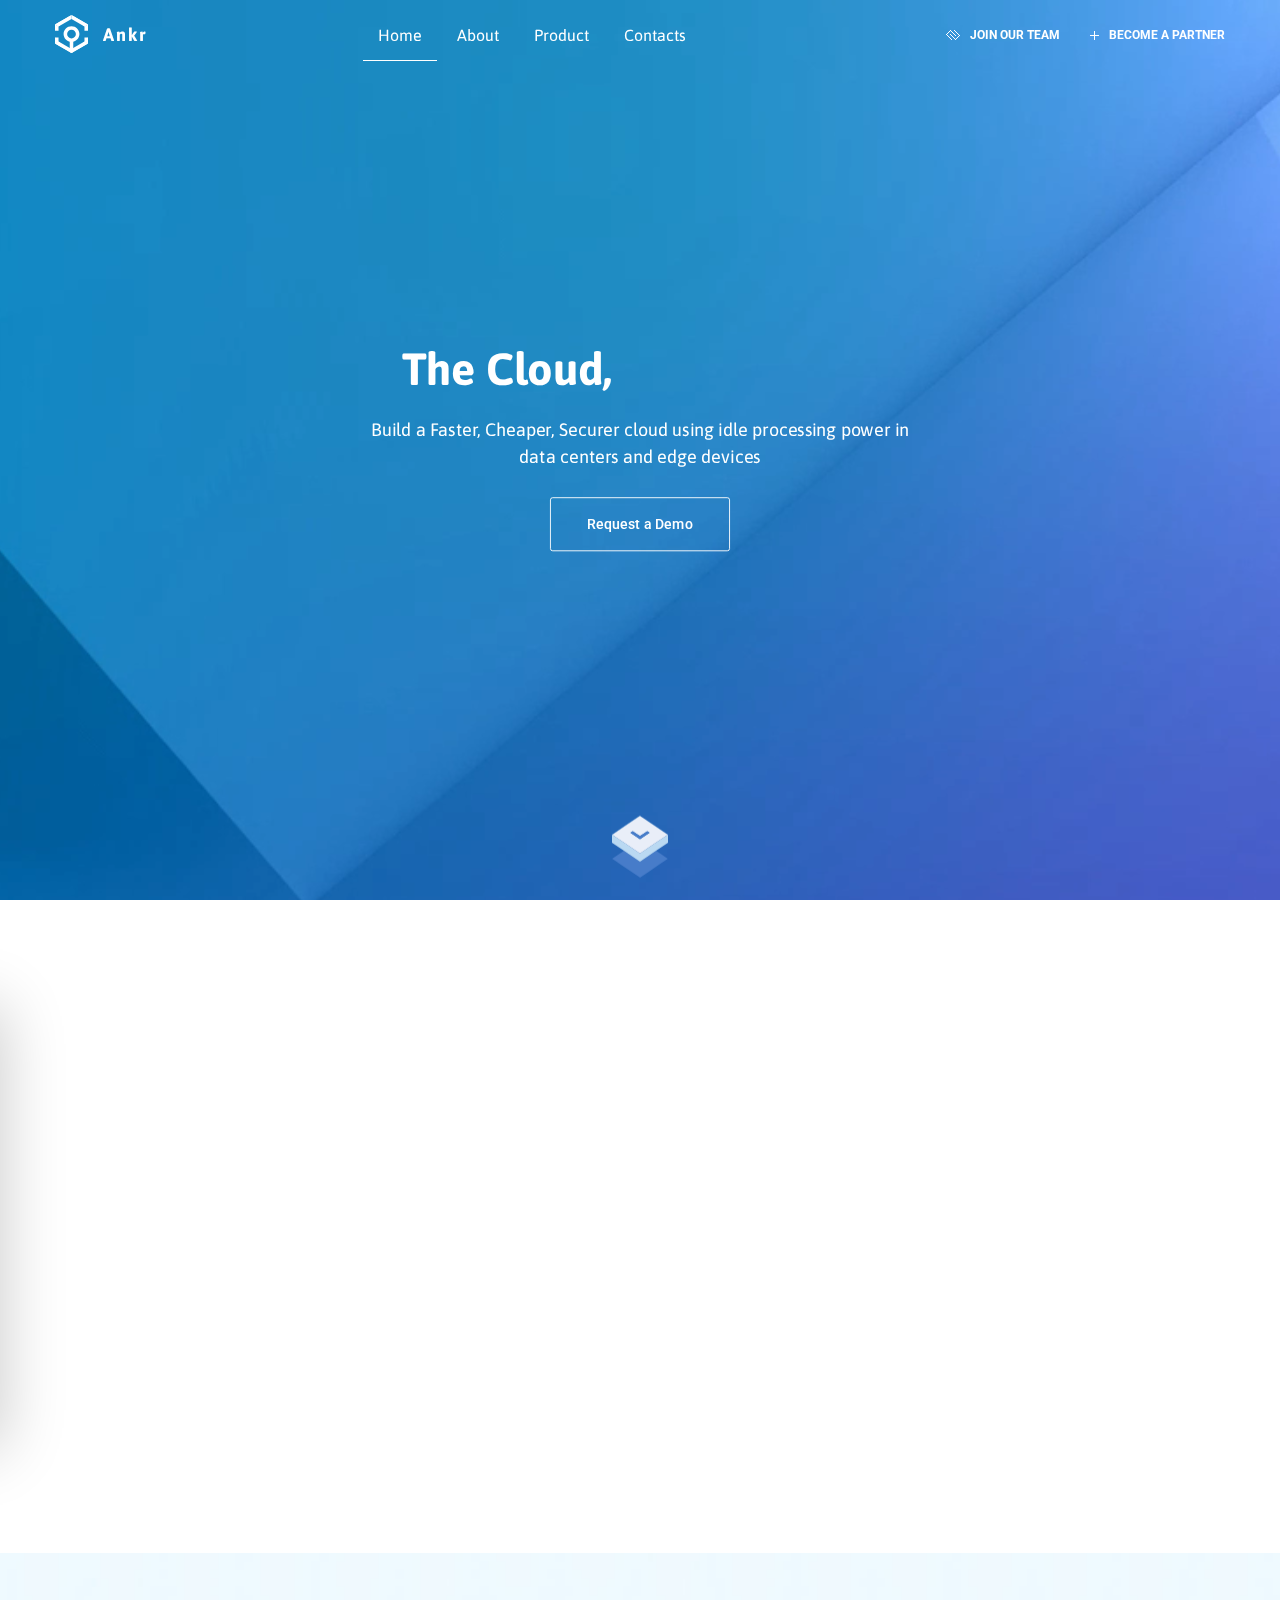
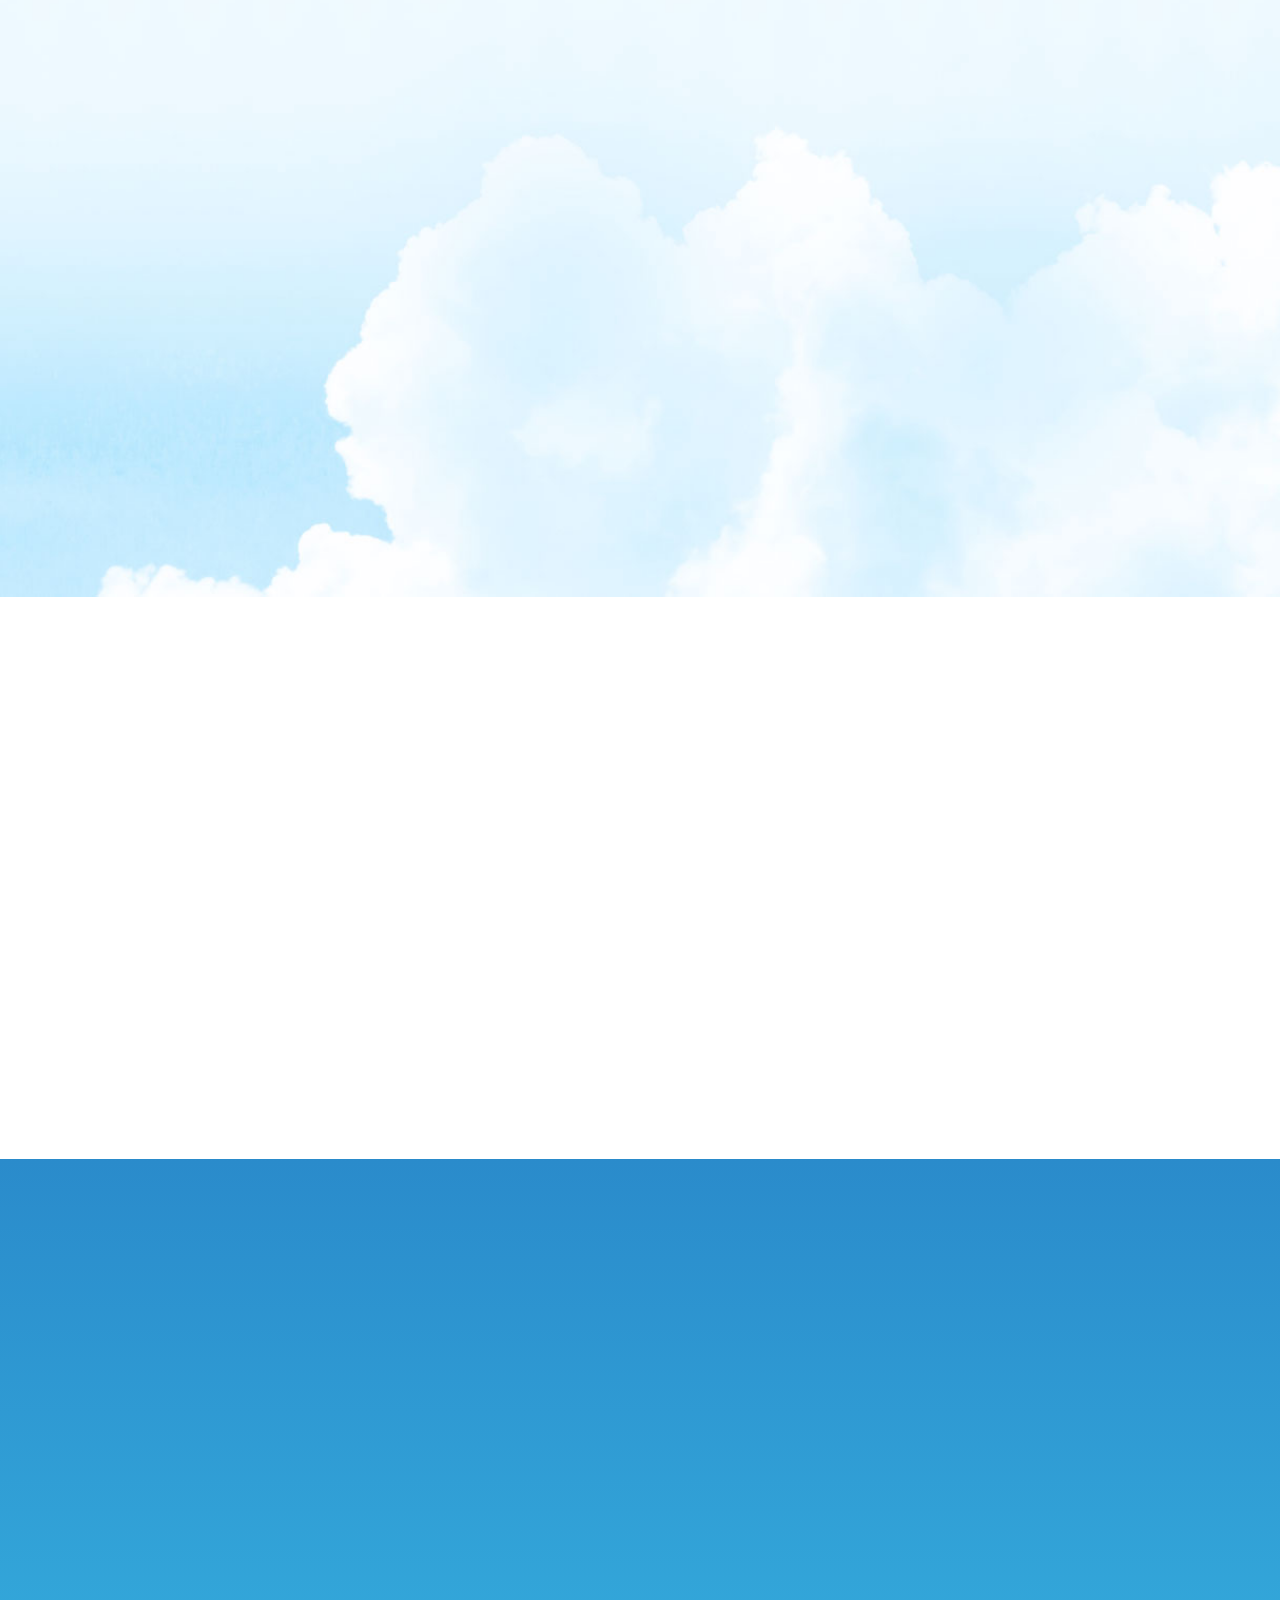
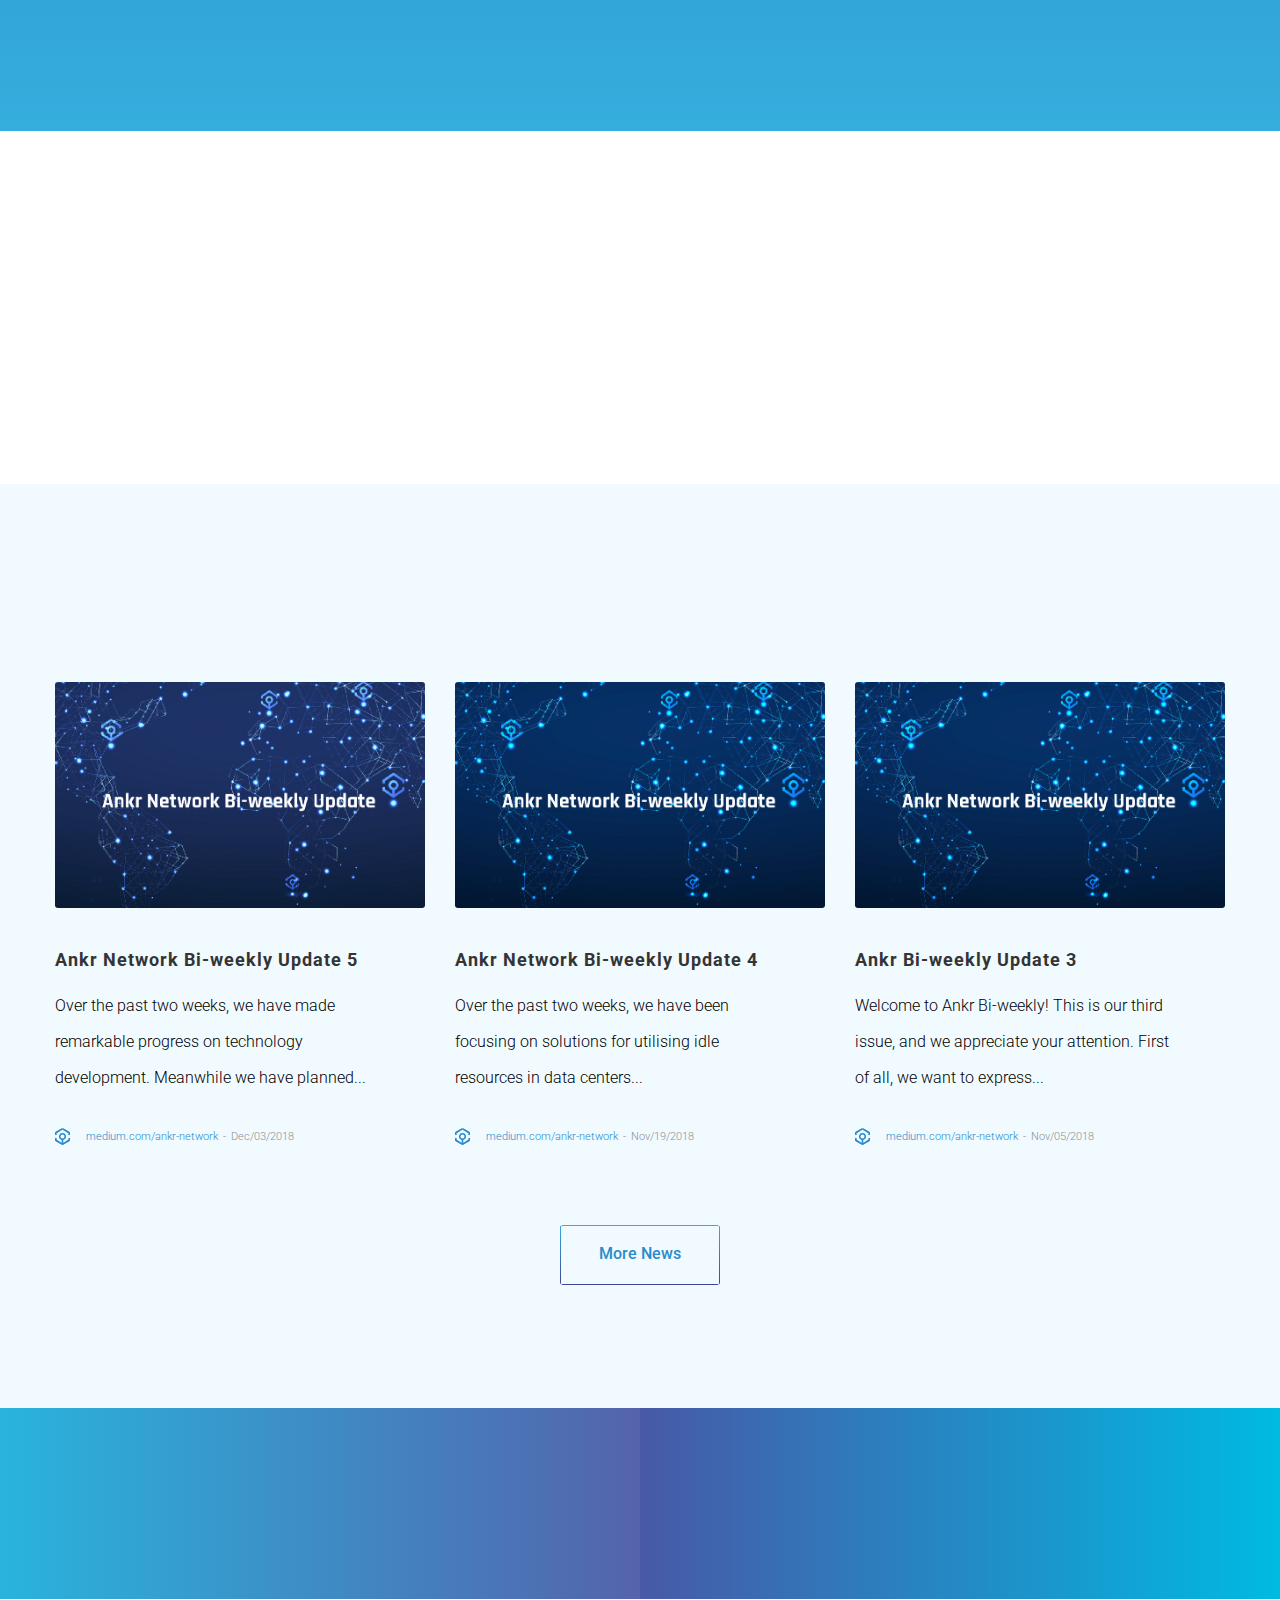
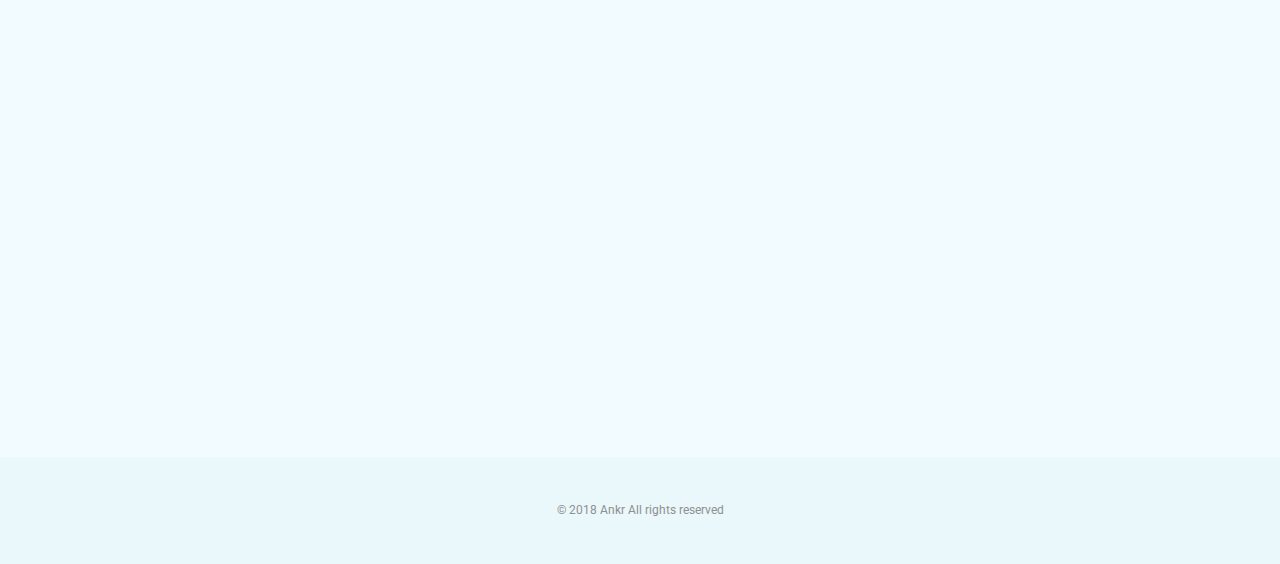
==== commit 9b660d62: "big changes 04.03.19" ====
--- a/index.html
+++ b/index.html
@@ -7,7 +7,7 @@
 	<meta property="og:type" content="website" />
 	<meta property="og:title" content="Ankr - Distributed Cloud Computing Network" />
 	<meta property="og:description" content="A World Powered by US" />
-	<meta property="og:url" content="ankr.network" />
+	<meta property="og:url" content="ankr.com" />
 	<meta property="og:image" content="img/.png">
 	<meta property="og:image:type" content="image/png">
 	<meta property="og:image:width" content="180"> <!-- size of og:image -->
@@ -1181,6 +1181,12 @@
 								<img class="filter" src="img/shan-filter.svg" alt="">
 							</div>
 
+							<div class="partners__item ocean">
+								<a href="javascript:void(0);"></a>
+								<img src="img/ocean.svg" alt="">
+								<img class="filter" src="img/ocean-filter.svg" alt="">
+							</div>
+
 						</div>
 					</div>
 				</div>
@@ -1565,7 +1571,7 @@
 						</div>
 						<button type="submit" class="btn"><span></span>Subscribe</button>
 					</form>
-					<a href="mailto:info@ankr.network" class="mail-link"><i class="far fa-envelope"></i>info@ankr.network</a>
+					<a href="mailto:info@ankr.com" class="mail-link"><i class="far fa-envelope"></i>info@ankr.com</a>
 				</div>
 
 				<div class="col-xs-12 col-md-6">
@@ -2117,7 +2123,7 @@
 							</div>
 						</div>
 
-						<div class="slide__person">
+						<!-- <div class="slide__person">
 							<div class="slide__person_image--wrapper">
 								<div class="slide__person_image" style="background-image: url('img/wenli.jpg')"></div>
 							</div>
@@ -2127,9 +2133,9 @@
 								<div class="line"></div>
 								<p class="slide__person_text">Wenli Zheng is an assistant Professor at Shanghai Jiao Tong University, Research Assistant at Ohio State University, Expert in computer architecture and data center infrastructure.</p>
 							</div>
-						</div>
-
-						<div class="slide__person">
+						</div> -->
+
+						<!-- <div class="slide__person">
 							<div class="slide__person_image--wrapper">
 								<div class="slide__person_image" style="background-image: url('img/quan.jpg')"></div>
 							</div>
@@ -2139,7 +2145,7 @@
 								<div class="line"></div>
 								<p class="slide__person_text">Quan Chen is an assistant Professor at Shanghai Jiao Tong University, Post-doc Researcher at Columbia University and University of Michigan Ann Arbor, Expert in distributed systems.</p>
 							</div>
-						</div>
+						</div> -->
 
 						<!-- <div class="slide__person">
 							<div class="slide__person_image--wrapper">
@@ -2177,7 +2183,7 @@
 							</div>
 						</div> -->
 
-						<div class="slide__person">
+						<!-- <div class="slide__person">
 							<div class="slide__person_image--wrapper">
 								<div class="slide__person_image" style="background-image: url('img/wei.jpg')"></div>
 							</div>
@@ -2187,9 +2193,9 @@
 								<div class="line"></div>
 								<p class="slide__person_text">Weir Wei is a Software Engineer with more than 5 years experience in developing. His main focus is on database management systems and back-end service systems. He has extensive experience in golang, database systems, distributed systems, and operating systems.</p>
 							</div>
-						</div>
-
-						<div class="slide__person">
+						</div> -->
+
+						<!-- <div class="slide__person">
 							<div class="slide__person_image--wrapper">
 								<div class="slide__person_image" style="background-image: url('img/haifa.jpg')"></div>
 							</div>
@@ -2199,7 +2205,7 @@
 								<div class="line"></div>
 								<p class="slide__person_text">Sang Haifa is a s Software engineer, having three years of cloud computing development experience and two years of block chain development experience, make him have his own understanding of block chain and cloud computing.</p>
 							</div>
-						</div>
+						</div> -->
 
 					</div>
 					
--- a/main.min.css
+++ b/main.min.css
@@ -6,6 +6,6 @@
 .swiper-container{margin:0 auto;position:relative;overflow:hidden;list-style:none;padding:0;z-index:1}.swiper-container-no-flexbox .swiper-slide{float:left}.swiper-container-vertical>.swiper-wrapper{-webkit-box-orient:vertical;-webkit-box-direction:normal;-webkit-flex-direction:column;-ms-flex-direction:column;flex-direction:column}.swiper-wrapper{position:relative;width:100%;height:100%;z-index:1;display:-webkit-box;display:-webkit-flex;display:-ms-flexbox;display:flex;-webkit-transition-property:-webkit-transform;transition-property:-webkit-transform;-o-transition-property:transform;transition-property:transform;transition-property:transform,-webkit-transform;transition-property:transform,-webkit-transform;-webkit-box-sizing:content-box;box-sizing:content-box}.swiper-container-android .swiper-slide,.swiper-wrapper{-webkit-transform:translate3d(0,0,0);transform:translate3d(0,0,0)}.swiper-container-multirow>.swiper-wrapper{-webkit-flex-wrap:wrap;-ms-flex-wrap:wrap;flex-wrap:wrap}.swiper-container-free-mode>.swiper-wrapper{-webkit-transition-timing-function:ease-out;-o-transition-timing-function:ease-out;transition-timing-function:ease-out;margin:0 auto}.swiper-slide{-webkit-flex-shrink:0;-ms-flex-negative:0;flex-shrink:0;width:100%;height:100%;position:relative;-webkit-transition-property:-webkit-transform;transition-property:-webkit-transform;-o-transition-property:transform;transition-property:transform;transition-property:transform,-webkit-transform;transition-property:transform,-webkit-transform}.swiper-slide-invisible-blank{visibility:hidden}.swiper-container-autoheight,.swiper-container-autoheight .swiper-slide{height:auto}.swiper-container-autoheight .swiper-wrapper{-webkit-box-align:start;-webkit-align-items:flex-start;-ms-flex-align:start;align-items:flex-start;-webkit-transition-property:height,-webkit-transform;transition-property:height,-webkit-transform;-o-transition-property:transform,height;transition-property:transform,height;transition-property:transform,height,-webkit-transform}.swiper-container-3d{-webkit-perspective:1200px;perspective:1200px}.swiper-container-3d .swiper-cube-shadow,.swiper-container-3d .swiper-slide,.swiper-container-3d .swiper-slide-shadow-bottom,.swiper-container-3d .swiper-slide-shadow-left,.swiper-container-3d .swiper-slide-shadow-right,.swiper-container-3d .swiper-slide-shadow-top,.swiper-container-3d .swiper-wrapper{-webkit-transform-style:preserve-3d;transform-style:preserve-3d}.swiper-container-3d .swiper-slide-shadow-bottom,.swiper-container-3d .swiper-slide-shadow-left,.swiper-container-3d .swiper-slide-shadow-right,.swiper-container-3d .swiper-slide-shadow-top{position:absolute;left:0;top:0;width:100%;height:100%;pointer-events:none;z-index:10}.swiper-container-3d .swiper-slide-shadow-left{background-image:-webkit-gradient(linear,right top,left top,from(rgba(0,0,0,.5)),to(rgba(0,0,0,0)));background-image:-webkit-linear-gradient(right,rgba(0,0,0,.5),rgba(0,0,0,0));background-image:-o-linear-gradient(right,rgba(0,0,0,.5),rgba(0,0,0,0));background-image:linear-gradient(to left,rgba(0,0,0,.5),rgba(0,0,0,0))}.swiper-container-3d .swiper-slide-shadow-right{background-image:-webkit-gradient(linear,left top,right top,from(rgba(0,0,0,.5)),to(rgba(0,0,0,0)));background-image:-webkit-linear-gradient(left,rgba(0,0,0,.5),rgba(0,0,0,0));background-image:-o-linear-gradient(left,rgba(0,0,0,.5),rgba(0,0,0,0));background-image:linear-gradient(to right,rgba(0,0,0,.5),rgba(0,0,0,0))}.swiper-container-3d .swiper-slide-shadow-top{background-image:-webkit-gradient(linear,left bottom,left top,from(rgba(0,0,0,.5)),to(rgba(0,0,0,0)));background-image:-webkit-linear-gradient(bottom,rgba(0,0,0,.5),rgba(0,0,0,0));background-image:-o-linear-gradient(bottom,rgba(0,0,0,.5),rgba(0,0,0,0));background-image:linear-gradient(to top,rgba(0,0,0,.5),rgba(0,0,0,0))}.swiper-container-3d .swiper-slide-shadow-bottom{background-image:-webkit-gradient(linear,left top,left bottom,from(rgba(0,0,0,.5)),to(rgba(0,0,0,0)));background-image:-webkit-linear-gradient(top,rgba(0,0,0,.5),rgba(0,0,0,0));background-image:-o-linear-gradient(top,rgba(0,0,0,.5),rgba(0,0,0,0));background-image:linear-gradient(to bottom,rgba(0,0,0,.5),rgba(0,0,0,0))}.swiper-container-wp8-horizontal,.swiper-container-wp8-horizontal>.swiper-wrapper{-ms-touch-action:pan-y;touch-action:pan-y}.swiper-container-wp8-vertical,.swiper-container-wp8-vertical>.swiper-wrapper{-ms-touch-action:pan-x;touch-action:pan-x}.swiper-button-next,.swiper-button-prev{position:absolute;top:50%;width:27px;height:44px;margin-top:-22px;z-index:10;cursor:pointer;-webkit-background-size:27px 44px;background-size:27px 44px;background-position:center;background-repeat:no-repeat}.swiper-button-next.swiper-button-disabled,.swiper-button-prev.swiper-button-disabled{opacity:.35;cursor:auto;pointer-events:none}.swiper-button-prev,.swiper-container-rtl .swiper-button-next{background-image:url("data:image/svg+xml;charset=utf-8,%3Csvg%20xmlns%3D'http%3A%2F%2Fwww.w3.org%2F2000%2Fsvg'%20viewBox%3D'0%200%2027%2044'%3E%3Cpath%20d%3D'M0%2C22L22%2C0l2.1%2C2.1L4.2%2C22l19.9%2C19.9L22%2C44L0%2C22L0%2C22L0%2C22z'%20fill%3D'%23007aff'%2F%3E%3C%2Fsvg%3E");left:10px;right:auto}.swiper-button-next,.swiper-container-rtl .swiper-button-prev{background-image:url("data:image/svg+xml;charset=utf-8,%3Csvg%20xmlns%3D'http%3A%2F%2Fwww.w3.org%2F2000%2Fsvg'%20viewBox%3D'0%200%2027%2044'%3E%3Cpath%20d%3D'M27%2C22L27%2C22L5%2C44l-2.1-2.1L22.8%2C22L2.9%2C2.1L5%2C0L27%2C22L27%2C22z'%20fill%3D'%23007aff'%2F%3E%3C%2Fsvg%3E");right:10px;left:auto}.swiper-button-prev.swiper-button-white,.swiper-container-rtl .swiper-button-next.swiper-button-white{background-image:url("data:image/svg+xml;charset=utf-8,%3Csvg%20xmlns%3D'http%3A%2F%2Fwww.w3.org%2F2000%2Fsvg'%20viewBox%3D'0%200%2027%2044'%3E%3Cpath%20d%3D'M0%2C22L22%2C0l2.1%2C2.1L4.2%2C22l19.9%2C19.9L22%2C44L0%2C22L0%2C22L0%2C22z'%20fill%3D'%23ffffff'%2F%3E%3C%2Fsvg%3E")}.swiper-button-next.swiper-button-white,.swiper-container-rtl .swiper-button-prev.swiper-button-white{background-image:url("data:image/svg+xml;charset=utf-8,%3Csvg%20xmlns%3D'http%3A%2F%2Fwww.w3.org%2F2000%2Fsvg'%20viewBox%3D'0%200%2027%2044'%3E%3Cpath%20d%3D'M27%2C22L27%2C22L5%2C44l-2.1-2.1L22.8%2C22L2.9%2C2.1L5%2C0L27%2C22L27%2C22z'%20fill%3D'%23ffffff'%2F%3E%3C%2Fsvg%3E")}.swiper-button-prev.swiper-button-black,.swiper-container-rtl .swiper-button-next.swiper-button-black{background-image:url("data:image/svg+xml;charset=utf-8,%3Csvg%20xmlns%3D'http%3A%2F%2Fwww.w3.org%2F2000%2Fsvg'%20viewBox%3D'0%200%2027%2044'%3E%3Cpath%20d%3D'M0%2C22L22%2C0l2.1%2C2.1L4.2%2C22l19.9%2C19.9L22%2C44L0%2C22L0%2C22L0%2C22z'%20fill%3D'%23000000'%2F%3E%3C%2Fsvg%3E")}.swiper-button-next.swiper-button-black,.swiper-container-rtl .swiper-button-prev.swiper-button-black{background-image:url("data:image/svg+xml;charset=utf-8,%3Csvg%20xmlns%3D'http%3A%2F%2Fwww.w3.org%2F2000%2Fsvg'%20viewBox%3D'0%200%2027%2044'%3E%3Cpath%20d%3D'M27%2C22L27%2C22L5%2C44l-2.1-2.1L22.8%2C22L2.9%2C2.1L5%2C0L27%2C22L27%2C22z'%20fill%3D'%23000000'%2F%3E%3C%2Fsvg%3E")}.swiper-button-lock{display:none}.swiper-pagination{position:absolute;text-align:center;-webkit-transition:.3s opacity;-o-transition:.3s opacity;transition:.3s opacity;-webkit-transform:translate3d(0,0,0);transform:translate3d(0,0,0);z-index:10}.swiper-pagination.swiper-pagination-hidden{opacity:0}.swiper-container-horizontal>.swiper-pagination-bullets,.swiper-pagination-custom,.swiper-pagination-fraction{bottom:10px;left:0;width:100%}.swiper-pagination-bullets-dynamic{overflow:hidden;font-size:0}.swiper-pagination-bullets-dynamic .swiper-pagination-bullet{-webkit-transform:scale(.33);-ms-transform:scale(.33);transform:scale(.33);position:relative}.swiper-pagination-bullets-dynamic .swiper-pagination-bullet-active{-webkit-transform:scale(1);-ms-transform:scale(1);transform:scale(1)}.swiper-pagination-bullets-dynamic .swiper-pagination-bullet-active-main{-webkit-transform:scale(1);-ms-transform:scale(1);transform:scale(1)}.swiper-pagination-bullets-dynamic .swiper-pagination-bullet-active-prev{-webkit-transform:scale(.66);-ms-transform:scale(.66);transform:scale(.66)}.swiper-pagination-bullets-dynamic .swiper-pagination-bullet-active-prev-prev{-webkit-transform:scale(.33);-ms-transform:scale(.33);transform:scale(.33)}.swiper-pagination-bullets-dynamic .swiper-pagination-bullet-active-next{-webkit-transform:scale(.66);-ms-transform:scale(.66);transform:scale(.66)}.swiper-pagination-bullets-dynamic .swiper-pagination-bullet-active-next-next{-webkit-transform:scale(.33);-ms-transform:scale(.33);transform:scale(.33)}.swiper-pagination-bullet{width:8px;height:8px;display:inline-block;-webkit-border-radius:100%;border-radius:100%;background:#000;opacity:.2}button.swiper-pagination-bullet{border:none;margin:0;padding:0;-webkit-box-shadow:none;box-shadow:none;-webkit-appearance:none;-moz-appearance:none;appearance:none}.swiper-pagination-clickable .swiper-pagination-bullet{cursor:pointer}.swiper-pagination-bullet-active{opacity:1;background:#007aff}.swiper-container-vertical>.swiper-pagination-bullets{right:10px;top:50%;-webkit-transform:translate3d(0,-50%,0);transform:translate3d(0,-50%,0)}.swiper-container-vertical>.swiper-pagination-bullets .swiper-pagination-bullet{margin:6px 0;display:block}.swiper-container-vertical>.swiper-pagination-bullets.swiper-pagination-bullets-dynamic{top:50%;-webkit-transform:translateY(-50%);-ms-transform:translateY(-50%);transform:translateY(-50%);width:8px}.swiper-container-vertical>.swiper-pagination-bullets.swiper-pagination-bullets-dynamic .swiper-pagination-bullet{display:inline-block;-webkit-transition:.2s top,.2s -webkit-transform;-o-transition:.2s top,.2s -webkit-transform;transition:.2s top,.2s -webkit-transform;-o-transition:.2s transform,.2s top;-webkit-transition:.2s transform,.2s top;transition:.2s transform,.2s top;-webkit-transition:.2s transform,.2s top,.2s -webkit-transform;-o-transition:.2s transform,.2s top,.2s -webkit-transform;transition:.2s transform,.2s top,.2s -webkit-transform}.swiper-container-horizontal>.swiper-pagination-bullets .swiper-pagination-bullet{margin:0 4px}.swiper-container-horizontal>.swiper-pagination-bullets.swiper-pagination-bullets-dynamic{left:50%;-webkit-transform:translateX(-50%);-ms-transform:translateX(-50%);transform:translateX(-50%);white-space:nowrap}.swiper-container-horizontal>.swiper-pagination-bullets.swiper-pagination-bullets-dynamic .swiper-pagination-bullet{-webkit-transition:.2s left,.2s -webkit-transform;-o-transition:.2s left,.2s -webkit-transform;transition:.2s left,.2s -webkit-transform;-o-transition:.2s transform,.2s left;-webkit-transition:.2s transform,.2s left;transition:.2s transform,.2s left;-webkit-transition:.2s transform,.2s left,.2s -webkit-transform;-o-transition:.2s transform,.2s left,.2s -webkit-transform;transition:.2s transform,.2s left,.2s -webkit-transform}.swiper-container-horizontal.swiper-container-rtl>.swiper-pagination-bullets-dynamic .swiper-pagination-bullet{-webkit-transition:.2s right,.2s -webkit-transform;-o-transition:.2s right,.2s -webkit-transform;transition:.2s right,.2s -webkit-transform;-o-transition:.2s transform,.2s right;-webkit-transition:.2s transform,.2s right;transition:.2s transform,.2s right;-webkit-transition:.2s transform,.2s right,.2s -webkit-transform;-o-transition:.2s transform,.2s right,.2s -webkit-transform;transition:.2s transform,.2s right,.2s -webkit-transform}.swiper-pagination-progressbar{background:rgba(0,0,0,.25);position:absolute}.swiper-pagination-progressbar .swiper-pagination-progressbar-fill{background:#007aff;position:absolute;left:0;top:0;width:100%;height:100%;-webkit-transform:scale(0);-ms-transform:scale(0);transform:scale(0);-webkit-transform-origin:left top;-ms-transform-origin:left top;transform-origin:left top}.swiper-container-rtl .swiper-pagination-progressbar .swiper-pagination-progressbar-fill{-webkit-transform-origin:right top;-ms-transform-origin:right top;transform-origin:right top}.swiper-container-horizontal>.swiper-pagination-progressbar,.swiper-container-vertical>.swiper-pagination-progressbar.swiper-pagination-progressbar-opposite{width:100%;height:4px;left:0;top:0}.swiper-container-horizontal>.swiper-pagination-progressbar.swiper-pagination-progressbar-opposite,.swiper-container-vertical>.swiper-pagination-progressbar{width:4px;height:100%;left:0;top:0}.swiper-pagination-white .swiper-pagination-bullet-active{background:#fff}.swiper-pagination-progressbar.swiper-pagination-white{background:rgba(255,255,255,.25)}.swiper-pagination-progressbar.swiper-pagination-white .swiper-pagination-progressbar-fill{background:#fff}.swiper-pagination-black .swiper-pagination-bullet-active{background:#000}.swiper-pagination-progressbar.swiper-pagination-black{background:rgba(0,0,0,.25)}.swiper-pagination-progressbar.swiper-pagination-black .swiper-pagination-progressbar-fill{background:#000}.swiper-pagination-lock{display:none}.swiper-scrollbar{-webkit-border-radius:10px;border-radius:10px;position:relative;-ms-touch-action:none;background:rgba(0,0,0,.1)}.swiper-container-horizontal>.swiper-scrollbar{position:absolute;left:1%;bottom:3px;z-index:50;height:5px;width:98%}.swiper-container-vertical>.swiper-scrollbar{position:absolute;right:3px;top:1%;z-index:50;width:5px;height:98%}.swiper-scrollbar-drag{height:100%;width:100%;position:relative;background:rgba(0,0,0,.5);-webkit-border-radius:10px;border-radius:10px;left:0;top:0}.swiper-scrollbar-cursor-drag{cursor:move}.swiper-scrollbar-lock{display:none}.swiper-zoom-container{width:100%;height:100%;display:-webkit-box;display:-webkit-flex;display:-ms-flexbox;display:flex;-webkit-box-pack:center;-webkit-justify-content:center;-ms-flex-pack:center;justify-content:center;-webkit-box-align:center;-webkit-align-items:center;-ms-flex-align:center;align-items:center;text-align:center}.swiper-zoom-container>canvas,.swiper-zoom-container>img,.swiper-zoom-container>svg{max-width:100%;max-height:100%;-o-object-fit:contain;object-fit:contain}.swiper-slide-zoomed{cursor:move}.swiper-lazy-preloader{width:42px;height:42px;position:absolute;left:50%;top:50%;margin-left:-21px;margin-top:-21px;z-index:10;-webkit-transform-origin:50%;-ms-transform-origin:50%;transform-origin:50%;-webkit-animation:swiper-preloader-spin 1s steps(12,end) infinite;animation:swiper-preloader-spin 1s steps(12,end) infinite}.swiper-lazy-preloader:after{display:block;content:'';width:100%;height:100%;background-image:url("data:image/svg+xml;charset=utf-8,%3Csvg%20viewBox%3D'0%200%20120%20120'%20xmlns%3D'http%3A%2F%2Fwww.w3.org%2F2000%2Fsvg'%20xmlns%3Axlink%3D'http%3A%2F%2Fwww.w3.org%2F1999%2Fxlink'%3E%3Cdefs%3E%3Cline%20id%3D'l'%20x1%3D'60'%20x2%3D'60'%20y1%3D'7'%20y2%3D'27'%20stroke%3D'%236c6c6c'%20stroke-width%3D'11'%20stroke-linecap%3D'round'%2F%3E%3C%2Fdefs%3E%3Cg%3E%3Cuse%20xlink%3Ahref%3D'%23l'%20opacity%3D'.27'%2F%3E%3Cuse%20xlink%3Ahref%3D'%23l'%20opacity%3D'.27'%20transform%3D'rotate(30%2060%2C60)'%2F%3E%3Cuse%20xlink%3Ahref%3D'%23l'%20opacity%3D'.27'%20transform%3D'rotate(60%2060%2C60)'%2F%3E%3Cuse%20xlink%3Ahref%3D'%23l'%20opacity%3D'.27'%20transform%3D'rotate(90%2060%2C60)'%2F%3E%3Cuse%20xlink%3Ahref%3D'%23l'%20opacity%3D'.27'%20transform%3D'rotate(120%2060%2C60)'%2F%3E%3Cuse%20xlink%3Ahref%3D'%23l'%20opacity%3D'.27'%20transform%3D'rotate(150%2060%2C60)'%2F%3E%3Cuse%20xlink%3Ahref%3D'%23l'%20opacity%3D'.37'%20transform%3D'rotate(180%2060%2C60)'%2F%3E%3Cuse%20xlink%3Ahref%3D'%23l'%20opacity%3D'.46'%20transform%3D'rotate(210%2060%2C60)'%2F%3E%3Cuse%20xlink%3Ahref%3D'%23l'%20opacity%3D'.56'%20transform%3D'rotate(240%2060%2C60)'%2F%3E%3Cuse%20xlink%3Ahref%3D'%23l'%20opacity%3D'.66'%20transform%3D'rotate(270%2060%2C60)'%2F%3E%3Cuse%20xlink%3Ahref%3D'%23l'%20opacity%3D'.75'%20transform%3D'rotate(300%2060%2C60)'%2F%3E%3Cuse%20xlink%3Ahref%3D'%23l'%20opacity%3D'.85'%20transform%3D'rotate(330%2060%2C60)'%2F%3E%3C%2Fg%3E%3C%2Fsvg%3E");background-position:50%;-webkit-background-size:100% 100%;background-size:100%;background-repeat:no-repeat}.swiper-lazy-preloader-white:after{background-image:url("data:image/svg+xml;charset=utf-8,%3Csvg%20viewBox%3D'0%200%20120%20120'%20xmlns%3D'http%3A%2F%2Fwww.w3.org%2F2000%2Fsvg'%20xmlns%3Axlink%3D'http%3A%2F%2Fwww.w3.org%2F1999%2Fxlink'%3E%3Cdefs%3E%3Cline%20id%3D'l'%20x1%3D'60'%20x2%3D'60'%20y1%3D'7'%20y2%3D'27'%20stroke%3D'%23fff'%20stroke-width%3D'11'%20stroke-linecap%3D'round'%2F%3E%3C%2Fdefs%3E%3Cg%3E%3Cuse%20xlink%3Ahref%3D'%23l'%20opacity%3D'.27'%2F%3E%3Cuse%20xlink%3Ahref%3D'%23l'%20opacity%3D'.27'%20transform%3D'rotate(30%2060%2C60)'%2F%3E%3Cuse%20xlink%3Ahref%3D'%23l'%20opacity%3D'.27'%20transform%3D'rotate(60%2060%2C60)'%2F%3E%3Cuse%20xlink%3Ahref%3D'%23l'%20opacity%3D'.27'%20transform%3D'rotate(90%2060%2C60)'%2F%3E%3Cuse%20xlink%3Ahref%3D'%23l'%20opacity%3D'.27'%20transform%3D'rotate(120%2060%2C60)'%2F%3E%3Cuse%20xlink%3Ahref%3D'%23l'%20opacity%3D'.27'%20transform%3D'rotate(150%2060%2C60)'%2F%3E%3Cuse%20xlink%3Ahref%3D'%23l'%20opacity%3D'.37'%20transform%3D'rotate(180%2060%2C60)'%2F%3E%3Cuse%20xlink%3Ahref%3D'%23l'%20opacity%3D'.46'%20transform%3D'rotate(210%2060%2C60)'%2F%3E%3Cuse%20xlink%3Ahref%3D'%23l'%20opacity%3D'.56'%20transform%3D'rotate(240%2060%2C60)'%2F%3E%3Cuse%20xlink%3Ahref%3D'%23l'%20opacity%3D'.66'%20transform%3D'rotate(270%2060%2C60)'%2F%3E%3Cuse%20xlink%3Ahref%3D'%23l'%20opacity%3D'.75'%20transform%3D'rotate(300%2060%2C60)'%2F%3E%3Cuse%20xlink%3Ahref%3D'%23l'%20opacity%3D'.85'%20transform%3D'rotate(330%2060%2C60)'%2F%3E%3C%2Fg%3E%3C%2Fsvg%3E")}@-webkit-keyframes swiper-preloader-spin{100%{-webkit-transform:rotate(360deg);transform:rotate(360deg)}}@keyframes swiper-preloader-spin{100%{-webkit-transform:rotate(360deg);transform:rotate(360deg)}}.swiper-container .swiper-notification{position:absolute;left:0;top:0;pointer-events:none;opacity:0;z-index:-1000}.swiper-container-fade.swiper-container-free-mode .swiper-slide{-webkit-transition-timing-function:ease-out;-o-transition-timing-function:ease-out;transition-timing-function:ease-out}.swiper-container-fade .swiper-slide{pointer-events:none;-webkit-transition-property:opacity;-o-transition-property:opacity;transition-property:opacity}.swiper-container-fade .swiper-slide .swiper-slide{pointer-events:none}.swiper-container-fade .swiper-slide-active,.swiper-container-fade .swiper-slide-active .swiper-slide-active{pointer-events:auto}.swiper-container-cube{overflow:visible}.swiper-container-cube .swiper-slide{pointer-events:none;-webkit-backface-visibility:hidden;backface-visibility:hidden;z-index:1;visibility:hidden;-webkit-transform-origin:0 0;-ms-transform-origin:0 0;transform-origin:0 0;width:100%;height:100%}.swiper-container-cube .swiper-slide .swiper-slide{pointer-events:none}.swiper-container-cube.swiper-container-rtl .swiper-slide{-webkit-transform-origin:100% 0;-ms-transform-origin:100% 0;transform-origin:100% 0}.swiper-container-cube .swiper-slide-active,.swiper-container-cube .swiper-slide-active .swiper-slide-active{pointer-events:auto}.swiper-container-cube .swiper-slide-active,.swiper-container-cube .swiper-slide-next,.swiper-container-cube .swiper-slide-next+.swiper-slide,.swiper-container-cube .swiper-slide-prev{pointer-events:auto;visibility:visible}.swiper-container-cube .swiper-slide-shadow-bottom,.swiper-container-cube .swiper-slide-shadow-left,.swiper-container-cube .swiper-slide-shadow-right,.swiper-container-cube .swiper-slide-shadow-top{z-index:0;-webkit-backface-visibility:hidden;backface-visibility:hidden}.swiper-container-cube .swiper-cube-shadow{position:absolute;left:0;bottom:0;width:100%;height:100%;background:#000;opacity:.6;-webkit-filter:blur(50px);filter:blur(50px);z-index:0}.swiper-container-flip{overflow:visible}.swiper-container-flip .swiper-slide{pointer-events:none;-webkit-backface-visibility:hidden;backface-visibility:hidden;z-index:1}.swiper-container-flip .swiper-slide .swiper-slide{pointer-events:none}.swiper-container-flip .swiper-slide-active,.swiper-container-flip .swiper-slide-active .swiper-slide-active{pointer-events:auto}.swiper-container-flip .swiper-slide-shadow-bottom,.swiper-container-flip .swiper-slide-shadow-left,.swiper-container-flip .swiper-slide-shadow-right,.swiper-container-flip .swiper-slide-shadow-top{z-index:0;-webkit-backface-visibility:hidden;backface-visibility:hidden}.swiper-container-coverflow .swiper-wrapper{-ms-perspective:1200px}
 a,abbr,acronym,address,applet,article,aside,audio,b,big,blockquote,canvas,caption,center,cite,code,dd,del,details,dfn,div,dl,dt,em,embed,fieldset,figcaption,figure,footer,form,h1,h2,h3,h4,h5,h6,header,hgroup,i,iframe,img,ins,kbd,label,legend,li,mark,menu,nav,object,ol,output,p,pre,q,ruby,s,samp,section,small,span,strike,strong,sub,summary,sup,table,tbody,td,tfoot,th,thead,time,tr,tt,u,ul,var,video{margin:0;padding:0;border:0;font-size:inherit;font:inherit;vertical-align:baseline}article,aside,details,figcaption,figure,footer,header,hgroup,main,menu,nav,section,summary{display:block}body,html{margin:0;padding:0;overflow-x:hidden!important}body{min-width:320px;line-height:1;-webkit-font-smoothing:antialiased;text-rendering:optimizelegibility}*{-webkit-box-sizing:border-box;box-sizing:border-box}:after,:before{-webkit-box-sizing:border-box;box-sizing:border-box}:active,:focus,:hover{outline:0 none!important}ul{list-style:none}ul li{position:relative}ul li::before{content:'';display:block;width:5px;height:5px;-webkit-border-radius:50%;border-radius:50%;position:absolute;left:0;top:5px}ol{list-style-type:decimal;list-style-position:inside}blockquote,q{quotes:none}blockquote:after,blockquote:before,q:after,q:before{content:'';content:none}table{border-collapse:collapse;border-spacing:0}img{border:0;display:block;max-width:100%;height:auto}input,optgroup,select,textarea{width:100%;margin:0;padding:0;background:0 0;border:1px solid;-webkit-border-radius:0;border-radius:0;font-family:inherit;font-size:inherit;line-height:normal;text-transform:none;-webkit-appearance:none;-moz-appearance:none;appearance:none}input::-moz-placeholder{color:inherit;opacity:1}input::-ms-input-placeholder{color:inherit;opacity:1}input::-webkit-input-placeholder{color:inherit;opacity:1}textarea::-moz-placeholder{color:inherit;opacity:1}textarea::-ms-input-placeholder{color:inherit;opacity:1}textarea::-webkit-input-placeholder{color:inherit;opacity:1}input[type=checkbox]{width:auto!important;height:auto!important;border:0 none!important;margin:0!important;padding:0!important;-webkit-appearance:checkbox;-moz-appearance:checkbox;appearance:checkbox}input[type=radio]{width:auto!important;height:auto!important;border:0 none!important;margin:0!important;padding:0!important;-webkit-appearance:radio;-moz-appearance:radio;appearance:radio}input[type=submit]{width:auto;cursor:pointer}input[type=search]::-webkit-search-cancel-button,input[type=search]::-webkit-search-decoration,input[type=search]::-webkit-search-results-button,input[type=search]::-webkit-search-results-decoration{display:none}textarea{resize:none}input:focus,select:focus,textarea:focus{outline:0}svg{width:100%;height:100%;overflow:visible}button{border:0 none;background:0 0;padding:0;-webkit-box-sizing:border-box;box-sizing:border-box;cursor:pointer}button:focus{outline:0!important}button,select{cursor:pointer}button[disabled],html input[disabled]{cursor:default}button::-moz-focus-inner,input::-moz-focus-inner{border:0;padding:0}table{border-collapse:collapse;border-spacing:0}td,th{padding:0}b,strong{font-weight:700}dfn{font-style:italic}mark{background:#ff0;color:#000}small{font-size:80%}sub,sup{font-size:75%;line-height:0;position:relative;vertical-align:baseline}sup{top:-.5em}sub{bottom:-.25em}pre{overflow:auto}code,kbd,pre,samp{font-family:monospace,monospace;font-size:1em}
 .container{width:100%;padding-right:15px;padding-left:15px;margin-right:auto;margin-left:auto}@media (min-width:720px){.container{max-width:100%}}@media (min-width:993px){.container{max-width:1200px}}@media (min-width:1025px){.container{max-width:md}}@media (min-width:lg){.container{max-width:lg}}.container-fluid{width:100%;padding-right:15px;padding-left:15px;margin-right:auto;margin-left:auto}.row{display:-webkit-box;display:-webkit-flex;display:-ms-flexbox;display:flex;-webkit-flex-wrap:wrap;-ms-flex-wrap:wrap;flex-wrap:wrap;margin-right:-15px;margin-left:-15px}.no-gutters{margin-right:0;margin-left:0}.no-gutters>.col,.no-gutters>[class*=col-]{padding-right:0;padding-left:0}.col,.col-1,.col-10,.col-11,.col-12,.col-2,.col-3,.col-4,.col-5,.col-6,.col-7,.col-8,.col-9,.col-auto,.col-lg,.col-lg-1,.col-lg-10,.col-lg-11,.col-lg-12,.col-lg-2,.col-lg-3,.col-lg-4,.col-lg-5,.col-lg-6,.col-lg-7,.col-lg-8,.col-lg-9,.col-lg-auto,.col-md,.col-md-1,.col-md-10,.col-md-11,.col-md-12,.col-md-2,.col-md-3,.col-md-4,.col-md-5,.col-md-6,.col-md-7,.col-md-8,.col-md-9,.col-md-auto,.col-sm,.col-sm-1,.col-sm-10,.col-sm-11,.col-sm-12,.col-sm-2,.col-sm-3,.col-sm-4,.col-sm-5,.col-sm-6,.col-sm-7,.col-sm-8,.col-sm-9,.col-sm-auto,.col-xl,.col-xl-1,.col-xl-10,.col-xl-11,.col-xl-12,.col-xl-2,.col-xl-3,.col-xl-4,.col-xl-5,.col-xl-6,.col-xl-7,.col-xl-8,.col-xl-9,.col-xl-auto,.col-xs,.col-xs-1,.col-xs-10,.col-xs-11,.col-xs-12,.col-xs-2,.col-xs-3,.col-xs-4,.col-xs-5,.col-xs-6,.col-xs-7,.col-xs-8,.col-xs-9,.col-xs-auto{position:relative;width:100%;min-height:1px;padding-right:15px;padding-left:15px}.col{-webkit-flex-basis:0;-ms-flex-preferred-size:0;flex-basis:0;-webkit-box-flex:1;-webkit-flex-grow:1;-ms-flex-positive:1;flex-grow:1;max-width:100%}.col-auto{-webkit-box-flex:0;-webkit-flex:0 0 auto;-ms-flex:0 0 auto;flex:0 0 auto;width:auto;max-width:none}.col-1{-webkit-box-flex:0;-webkit-flex:0 0 8.33333%;-ms-flex:0 0 8.33333%;flex:0 0 8.33333%;max-width:8.33333%}.col-2{-webkit-box-flex:0;-webkit-flex:0 0 16.66667%;-ms-flex:0 0 16.66667%;flex:0 0 16.66667%;max-width:16.66667%}.col-3{-webkit-box-flex:0;-webkit-flex:0 0 25%;-ms-flex:0 0 25%;flex:0 0 25%;max-width:25%}.col-4{-webkit-box-flex:0;-webkit-flex:0 0 33.33333%;-ms-flex:0 0 33.33333%;flex:0 0 33.33333%;max-width:33.33333%}.col-5{-webkit-box-flex:0;-webkit-flex:0 0 41.66667%;-ms-flex:0 0 41.66667%;flex:0 0 41.66667%;max-width:41.66667%}.col-6{-webkit-box-flex:0;-webkit-flex:0 0 50%;-ms-flex:0 0 50%;flex:0 0 50%;max-width:50%}.col-7{-webkit-box-flex:0;-webkit-flex:0 0 58.33333%;-ms-flex:0 0 58.33333%;flex:0 0 58.33333%;max-width:58.33333%}.col-8{-webkit-box-flex:0;-webkit-flex:0 0 66.66667%;-ms-flex:0 0 66.66667%;flex:0 0 66.66667%;max-width:66.66667%}.col-9{-webkit-box-flex:0;-webkit-flex:0 0 75%;-ms-flex:0 0 75%;flex:0 0 75%;max-width:75%}.col-10{-webkit-box-flex:0;-webkit-flex:0 0 83.33333%;-ms-flex:0 0 83.33333%;flex:0 0 83.33333%;max-width:83.33333%}.col-11{-webkit-box-flex:0;-webkit-flex:0 0 91.66667%;-ms-flex:0 0 91.66667%;flex:0 0 91.66667%;max-width:91.66667%}.col-12{-webkit-box-flex:0;-webkit-flex:0 0 100%;-ms-flex:0 0 100%;flex:0 0 100%;max-width:100%}.order-first{-webkit-box-ordinal-group:0;-webkit-order:-1;-ms-flex-order:-1;order:-1}.order-last{-webkit-box-ordinal-group:14;-webkit-order:13;-ms-flex-order:13;order:13}.order-0{-webkit-box-ordinal-group:1;-webkit-order:0;-ms-flex-order:0;order:0}.order-1{-webkit-box-ordinal-group:2;-webkit-order:1;-ms-flex-order:1;order:1}.order-2{-webkit-box-ordinal-group:3;-webkit-order:2;-ms-flex-order:2;order:2}.order-3{-webkit-box-ordinal-group:4;-webkit-order:3;-ms-flex-order:3;order:3}.order-4{-webkit-box-ordinal-group:5;-webkit-order:4;-ms-flex-order:4;order:4}.order-5{-webkit-box-ordinal-group:6;-webkit-order:5;-ms-flex-order:5;order:5}.order-6{-webkit-box-ordinal-group:7;-webkit-order:6;-ms-flex-order:6;order:6}.order-7{-webkit-box-ordinal-group:8;-webkit-order:7;-ms-flex-order:7;order:7}.order-8{-webkit-box-ordinal-group:9;-webkit-order:8;-ms-flex-order:8;order:8}.order-9{-webkit-box-ordinal-group:10;-webkit-order:9;-ms-flex-order:9;order:9}.order-10{-webkit-box-ordinal-group:11;-webkit-order:10;-ms-flex-order:10;order:10}.order-11{-webkit-box-ordinal-group:12;-webkit-order:11;-ms-flex-order:11;order:11}.order-12{-webkit-box-ordinal-group:13;-webkit-order:12;-ms-flex-order:12;order:12}.offset-1{margin-left:8.33333%}.offset-2{margin-left:16.66667%}.offset-3{margin-left:25%}.offset-4{margin-left:33.33333%}.offset-5{margin-left:41.66667%}.offset-6{margin-left:50%}.offset-7{margin-left:58.33333%}.offset-8{margin-left:66.66667%}.offset-9{margin-left:75%}.offset-10{margin-left:83.33333%}.offset-11{margin-left:91.66667%}@media (min-width:600px){.col-xs{-webkit-flex-basis:0;-ms-flex-preferred-size:0;flex-basis:0;-webkit-box-flex:1;-webkit-flex-grow:1;-ms-flex-positive:1;flex-grow:1;max-width:100%}.col-xs-auto{-webkit-box-flex:0;-webkit-flex:0 0 auto;-ms-flex:0 0 auto;flex:0 0 auto;width:auto;max-width:none}.col-xs-1{-webkit-box-flex:0;-webkit-flex:0 0 8.33333%;-ms-flex:0 0 8.33333%;flex:0 0 8.33333%;max-width:8.33333%}.col-xs-2{-webkit-box-flex:0;-webkit-flex:0 0 16.66667%;-ms-flex:0 0 16.66667%;flex:0 0 16.66667%;max-width:16.66667%}.col-xs-3{-webkit-box-flex:0;-webkit-flex:0 0 25%;-ms-flex:0 0 25%;flex:0 0 25%;max-width:25%}.col-xs-4{-webkit-box-flex:0;-webkit-flex:0 0 33.33333%;-ms-flex:0 0 33.33333%;flex:0 0 33.33333%;max-width:33.33333%}.col-xs-5{-webkit-box-flex:0;-webkit-flex:0 0 41.66667%;-ms-flex:0 0 41.66667%;flex:0 0 41.66667%;max-width:41.66667%}.col-xs-6{-webkit-box-flex:0;-webkit-flex:0 0 50%;-ms-flex:0 0 50%;flex:0 0 50%;max-width:50%}.col-xs-7{-webkit-box-flex:0;-webkit-flex:0 0 58.33333%;-ms-flex:0 0 58.33333%;flex:0 0 58.33333%;max-width:58.33333%}.col-xs-8{-webkit-box-flex:0;-webkit-flex:0 0 66.66667%;-ms-flex:0 0 66.66667%;flex:0 0 66.66667%;max-width:66.66667%}.col-xs-9{-webkit-box-flex:0;-webkit-flex:0 0 75%;-ms-flex:0 0 75%;flex:0 0 75%;max-width:75%}.col-xs-10{-webkit-box-flex:0;-webkit-flex:0 0 83.33333%;-ms-flex:0 0 83.33333%;flex:0 0 83.33333%;max-width:83.33333%}.col-xs-11{-webkit-box-flex:0;-webkit-flex:0 0 91.66667%;-ms-flex:0 0 91.66667%;flex:0 0 91.66667%;max-width:91.66667%}.col-xs-12{-webkit-box-flex:0;-webkit-flex:0 0 100%;-ms-flex:0 0 100%;flex:0 0 100%;max-width:100%}.order-xs-first{-webkit-box-ordinal-group:0;-webkit-order:-1;-ms-flex-order:-1;order:-1}.order-xs-last{-webkit-box-ordinal-group:14;-webkit-order:13;-ms-flex-order:13;order:13}.order-xs-0{-webkit-box-ordinal-group:1;-webkit-order:0;-ms-flex-order:0;order:0}.order-xs-1{-webkit-box-ordinal-group:2;-webkit-order:1;-ms-flex-order:1;order:1}.order-xs-2{-webkit-box-ordinal-group:3;-webkit-order:2;-ms-flex-order:2;order:2}.order-xs-3{-webkit-box-ordinal-group:4;-webkit-order:3;-ms-flex-order:3;order:3}.order-xs-4{-webkit-box-ordinal-group:5;-webkit-order:4;-ms-flex-order:4;order:4}.order-xs-5{-webkit-box-ordinal-group:6;-webkit-order:5;-ms-flex-order:5;order:5}.order-xs-6{-webkit-box-ordinal-group:7;-webkit-order:6;-ms-flex-order:6;order:6}.order-xs-7{-webkit-box-ordinal-group:8;-webkit-order:7;-ms-flex-order:7;order:7}.order-xs-8{-webkit-box-ordinal-group:9;-webkit-order:8;-ms-flex-order:8;order:8}.order-xs-9{-webkit-box-ordinal-group:10;-webkit-order:9;-ms-flex-order:9;order:9}.order-xs-10{-webkit-box-ordinal-group:11;-webkit-order:10;-ms-flex-order:10;order:10}.order-xs-11{-webkit-box-ordinal-group:12;-webkit-order:11;-ms-flex-order:11;order:11}.order-xs-12{-webkit-box-ordinal-group:13;-webkit-order:12;-ms-flex-order:12;order:12}.offset-xs-0{margin-left:0}.offset-xs-1{margin-left:8.33333%}.offset-xs-2{margin-left:16.66667%}.offset-xs-3{margin-left:25%}.offset-xs-4{margin-left:33.33333%}.offset-xs-5{margin-left:41.66667%}.offset-xs-6{margin-left:50%}.offset-xs-7{margin-left:58.33333%}.offset-xs-8{margin-left:66.66667%}.offset-xs-9{margin-left:75%}.offset-xs-10{margin-left:83.33333%}.offset-xs-11{margin-left:91.66667%}}@media (min-width:720px){.col-sm{-webkit-flex-basis:0;-ms-flex-preferred-size:0;flex-basis:0;-webkit-box-flex:1;-webkit-flex-grow:1;-ms-flex-positive:1;flex-grow:1;max-width:100%}.col-sm-auto{-webkit-box-flex:0;-webkit-flex:0 0 auto;-ms-flex:0 0 auto;flex:0 0 auto;width:auto;max-width:none}.col-sm-1{-webkit-box-flex:0;-webkit-flex:0 0 8.33333%;-ms-flex:0 0 8.33333%;flex:0 0 8.33333%;max-width:8.33333%}.col-sm-2{-webkit-box-flex:0;-webkit-flex:0 0 16.66667%;-ms-flex:0 0 16.66667%;flex:0 0 16.66667%;max-width:16.66667%}.col-sm-3{-webkit-box-flex:0;-webkit-flex:0 0 25%;-ms-flex:0 0 25%;flex:0 0 25%;max-width:25%}.col-sm-4{-webkit-box-flex:0;-webkit-flex:0 0 33.33333%;-ms-flex:0 0 33.33333%;flex:0 0 33.33333%;max-width:33.33333%}.col-sm-5{-webkit-box-flex:0;-webkit-flex:0 0 41.66667%;-ms-flex:0 0 41.66667%;flex:0 0 41.66667%;max-width:41.66667%}.col-sm-6{-webkit-box-flex:0;-webkit-flex:0 0 50%;-ms-flex:0 0 50%;flex:0 0 50%;max-width:50%}.col-sm-7{-webkit-box-flex:0;-webkit-flex:0 0 58.33333%;-ms-flex:0 0 58.33333%;flex:0 0 58.33333%;max-width:58.33333%}.col-sm-8{-webkit-box-flex:0;-webkit-flex:0 0 66.66667%;-ms-flex:0 0 66.66667%;flex:0 0 66.66667%;max-width:66.66667%}.col-sm-9{-webkit-box-flex:0;-webkit-flex:0 0 75%;-ms-flex:0 0 75%;flex:0 0 75%;max-width:75%}.col-sm-10{-webkit-box-flex:0;-webkit-flex:0 0 83.33333%;-ms-flex:0 0 83.33333%;flex:0 0 83.33333%;max-width:83.33333%}.col-sm-11{-webkit-box-flex:0;-webkit-flex:0 0 91.66667%;-ms-flex:0 0 91.66667%;flex:0 0 91.66667%;max-width:91.66667%}.col-sm-12{-webkit-box-flex:0;-webkit-flex:0 0 100%;-ms-flex:0 0 100%;flex:0 0 100%;max-width:100%}.order-sm-first{-webkit-box-ordinal-group:0;-webkit-order:-1;-ms-flex-order:-1;order:-1}.order-sm-last{-webkit-box-ordinal-group:14;-webkit-order:13;-ms-flex-order:13;order:13}.order-sm-0{-webkit-box-ordinal-group:1;-webkit-order:0;-ms-flex-order:0;order:0}.order-sm-1{-webkit-box-ordinal-group:2;-webkit-order:1;-ms-flex-order:1;order:1}.order-sm-2{-webkit-box-ordinal-group:3;-webkit-order:2;-ms-flex-order:2;order:2}.order-sm-3{-webkit-box-ordinal-group:4;-webkit-order:3;-ms-flex-order:3;order:3}.order-sm-4{-webkit-box-ordinal-group:5;-webkit-order:4;-ms-flex-order:4;order:4}.order-sm-5{-webkit-box-ordinal-group:6;-webkit-order:5;-ms-flex-order:5;order:5}.order-sm-6{-webkit-box-ordinal-group:7;-webkit-order:6;-ms-flex-order:6;order:6}.order-sm-7{-webkit-box-ordinal-group:8;-webkit-order:7;-ms-flex-order:7;order:7}.order-sm-8{-webkit-box-ordinal-group:9;-webkit-order:8;-ms-flex-order:8;order:8}.order-sm-9{-webkit-box-ordinal-group:10;-webkit-order:9;-ms-flex-order:9;order:9}.order-sm-10{-webkit-box-ordinal-group:11;-webkit-order:10;-ms-flex-order:10;order:10}.order-sm-11{-webkit-box-ordinal-group:12;-webkit-order:11;-ms-flex-order:11;order:11}.order-sm-12{-webkit-box-ordinal-group:13;-webkit-order:12;-ms-flex-order:12;order:12}.offset-sm-0{margin-left:0}.offset-sm-1{margin-left:8.33333%}.offset-sm-2{margin-left:16.66667%}.offset-sm-3{margin-left:25%}.offset-sm-4{margin-left:33.33333%}.offset-sm-5{margin-left:41.66667%}.offset-sm-6{margin-left:50%}.offset-sm-7{margin-left:58.33333%}.offset-sm-8{margin-left:66.66667%}.offset-sm-9{margin-left:75%}.offset-sm-10{margin-left:83.33333%}.offset-sm-11{margin-left:91.66667%}}@media (min-width:993px){.col-md{-webkit-flex-basis:0;-ms-flex-preferred-size:0;flex-basis:0;-webkit-box-flex:1;-webkit-flex-grow:1;-ms-flex-positive:1;flex-grow:1;max-width:100%}.col-md-auto{-webkit-box-flex:0;-webkit-flex:0 0 auto;-ms-flex:0 0 auto;flex:0 0 auto;width:auto;max-width:none}.col-md-1{-webkit-box-flex:0;-webkit-flex:0 0 8.33333%;-ms-flex:0 0 8.33333%;flex:0 0 8.33333%;max-width:8.33333%}.col-md-2{-webkit-box-flex:0;-webkit-flex:0 0 16.66667%;-ms-flex:0 0 16.66667%;flex:0 0 16.66667%;max-width:16.66667%}.col-md-3{-webkit-box-flex:0;-webkit-flex:0 0 25%;-ms-flex:0 0 25%;flex:0 0 25%;max-width:25%}.col-md-4{-webkit-box-flex:0;-webkit-flex:0 0 33.33333%;-ms-flex:0 0 33.33333%;flex:0 0 33.33333%;max-width:33.33333%}.col-md-5{-webkit-box-flex:0;-webkit-flex:0 0 41.66667%;-ms-flex:0 0 41.66667%;flex:0 0 41.66667%;max-width:41.66667%}.col-md-6{-webkit-box-flex:0;-webkit-flex:0 0 50%;-ms-flex:0 0 50%;flex:0 0 50%;max-width:50%}.col-md-7{-webkit-box-flex:0;-webkit-flex:0 0 58.33333%;-ms-flex:0 0 58.33333%;flex:0 0 58.33333%;max-width:58.33333%}.col-md-8{-webkit-box-flex:0;-webkit-flex:0 0 66.66667%;-ms-flex:0 0 66.66667%;flex:0 0 66.66667%;max-width:66.66667%}.col-md-9{-webkit-box-flex:0;-webkit-flex:0 0 75%;-ms-flex:0 0 75%;flex:0 0 75%;max-width:75%}.col-md-10{-webkit-box-flex:0;-webkit-flex:0 0 83.33333%;-ms-flex:0 0 83.33333%;flex:0 0 83.33333%;max-width:83.33333%}.col-md-11{-webkit-box-flex:0;-webkit-flex:0 0 91.66667%;-ms-flex:0 0 91.66667%;flex:0 0 91.66667%;max-width:91.66667%}.col-md-12{-webkit-box-flex:0;-webkit-flex:0 0 100%;-ms-flex:0 0 100%;flex:0 0 100%;max-width:100%}.order-md-first{-webkit-box-ordinal-group:0;-webkit-order:-1;-ms-flex-order:-1;order:-1}.order-md-last{-webkit-box-ordinal-group:14;-webkit-order:13;-ms-flex-order:13;order:13}.order-md-0{-webkit-box-ordinal-group:1;-webkit-order:0;-ms-flex-order:0;order:0}.order-md-1{-webkit-box-ordinal-group:2;-webkit-order:1;-ms-flex-order:1;order:1}.order-md-2{-webkit-box-ordinal-group:3;-webkit-order:2;-ms-flex-order:2;order:2}.order-md-3{-webkit-box-ordinal-group:4;-webkit-order:3;-ms-flex-order:3;order:3}.order-md-4{-webkit-box-ordinal-group:5;-webkit-order:4;-ms-flex-order:4;order:4}.order-md-5{-webkit-box-ordinal-group:6;-webkit-order:5;-ms-flex-order:5;order:5}.order-md-6{-webkit-box-ordinal-group:7;-webkit-order:6;-ms-flex-order:6;order:6}.order-md-7{-webkit-box-ordinal-group:8;-webkit-order:7;-ms-flex-order:7;order:7}.order-md-8{-webkit-box-ordinal-group:9;-webkit-order:8;-ms-flex-order:8;order:8}.order-md-9{-webkit-box-ordinal-group:10;-webkit-order:9;-ms-flex-order:9;order:9}.order-md-10{-webkit-box-ordinal-group:11;-webkit-order:10;-ms-flex-order:10;order:10}.order-md-11{-webkit-box-ordinal-group:12;-webkit-order:11;-ms-flex-order:11;order:11}.order-md-12{-webkit-box-ordinal-group:13;-webkit-order:12;-ms-flex-order:12;order:12}.offset-md-0{margin-left:0}.offset-md-1{margin-left:8.33333%}.offset-md-2{margin-left:16.66667%}.offset-md-3{margin-left:25%}.offset-md-4{margin-left:33.33333%}.offset-md-5{margin-left:41.66667%}.offset-md-6{margin-left:50%}.offset-md-7{margin-left:58.33333%}.offset-md-8{margin-left:66.66667%}.offset-md-9{margin-left:75%}.offset-md-10{margin-left:83.33333%}.offset-md-11{margin-left:91.66667%}}@media (min-width:1025px){.col-lg{-webkit-flex-basis:0;-ms-flex-preferred-size:0;flex-basis:0;-webkit-box-flex:1;-webkit-flex-grow:1;-ms-flex-positive:1;flex-grow:1;max-width:100%}.col-lg-auto{-webkit-box-flex:0;-webkit-flex:0 0 auto;-ms-flex:0 0 auto;flex:0 0 auto;width:auto;max-width:none}.col-lg-1{-webkit-box-flex:0;-webkit-flex:0 0 8.33333%;-ms-flex:0 0 8.33333%;flex:0 0 8.33333%;max-width:8.33333%}.col-lg-2{-webkit-box-flex:0;-webkit-flex:0 0 16.66667%;-ms-flex:0 0 16.66667%;flex:0 0 16.66667%;max-width:16.66667%}.col-lg-3{-webkit-box-flex:0;-webkit-flex:0 0 25%;-ms-flex:0 0 25%;flex:0 0 25%;max-width:25%}.col-lg-4{-webkit-box-flex:0;-webkit-flex:0 0 33.33333%;-ms-flex:0 0 33.33333%;flex:0 0 33.33333%;max-width:33.33333%}.col-lg-5{-webkit-box-flex:0;-webkit-flex:0 0 41.66667%;-ms-flex:0 0 41.66667%;flex:0 0 41.66667%;max-width:41.66667%}.col-lg-6{-webkit-box-flex:0;-webkit-flex:0 0 50%;-ms-flex:0 0 50%;flex:0 0 50%;max-width:50%}.col-lg-7{-webkit-box-flex:0;-webkit-flex:0 0 58.33333%;-ms-flex:0 0 58.33333%;flex:0 0 58.33333%;max-width:58.33333%}.col-lg-8{-webkit-box-flex:0;-webkit-flex:0 0 66.66667%;-ms-flex:0 0 66.66667%;flex:0 0 66.66667%;max-width:66.66667%}.col-lg-9{-webkit-box-flex:0;-webkit-flex:0 0 75%;-ms-flex:0 0 75%;flex:0 0 75%;max-width:75%}.col-lg-10{-webkit-box-flex:0;-webkit-flex:0 0 83.33333%;-ms-flex:0 0 83.33333%;flex:0 0 83.33333%;max-width:83.33333%}.col-lg-11{-webkit-box-flex:0;-webkit-flex:0 0 91.66667%;-ms-flex:0 0 91.66667%;flex:0 0 91.66667%;max-width:91.66667%}.col-lg-12{-webkit-box-flex:0;-webkit-flex:0 0 100%;-ms-flex:0 0 100%;flex:0 0 100%;max-width:100%}.order-lg-first{-webkit-box-ordinal-group:0;-webkit-order:-1;-ms-flex-order:-1;order:-1}.order-lg-last{-webkit-box-ordinal-group:14;-webkit-order:13;-ms-flex-order:13;order:13}.order-lg-0{-webkit-box-ordinal-group:1;-webkit-order:0;-ms-flex-order:0;order:0}.order-lg-1{-webkit-box-ordinal-group:2;-webkit-order:1;-ms-flex-order:1;order:1}.order-lg-2{-webkit-box-ordinal-group:3;-webkit-order:2;-ms-flex-order:2;order:2}.order-lg-3{-webkit-box-ordinal-group:4;-webkit-order:3;-ms-flex-order:3;order:3}.order-lg-4{-webkit-box-ordinal-group:5;-webkit-order:4;-ms-flex-order:4;order:4}.order-lg-5{-webkit-box-ordinal-group:6;-webkit-order:5;-ms-flex-order:5;order:5}.order-lg-6{-webkit-box-ordinal-group:7;-webkit-order:6;-ms-flex-order:6;order:6}.order-lg-7{-webkit-box-ordinal-group:8;-webkit-order:7;-ms-flex-order:7;order:7}.order-lg-8{-webkit-box-ordinal-group:9;-webkit-order:8;-ms-flex-order:8;order:8}.order-lg-9{-webkit-box-ordinal-group:10;-webkit-order:9;-ms-flex-order:9;order:9}.order-lg-10{-webkit-box-ordinal-group:11;-webkit-order:10;-ms-flex-order:10;order:10}.order-lg-11{-webkit-box-ordinal-group:12;-webkit-order:11;-ms-flex-order:11;order:11}.order-lg-12{-webkit-box-ordinal-group:13;-webkit-order:12;-ms-flex-order:12;order:12}.offset-lg-0{margin-left:0}.offset-lg-1{margin-left:8.33333%}.offset-lg-2{margin-left:16.66667%}.offset-lg-3{margin-left:25%}.offset-lg-4{margin-left:33.33333%}.offset-lg-5{margin-left:41.66667%}.offset-lg-6{margin-left:50%}.offset-lg-7{margin-left:58.33333%}.offset-lg-8{margin-left:66.66667%}.offset-lg-9{margin-left:75%}.offset-lg-10{margin-left:83.33333%}.offset-lg-11{margin-left:91.66667%}}@media (min-width:lg){.col-xl{-webkit-flex-basis:0;-ms-flex-preferred-size:0;flex-basis:0;-webkit-box-flex:1;-webkit-flex-grow:1;-ms-flex-positive:1;flex-grow:1;max-width:100%}.col-xl-auto{-webkit-box-flex:0;-webkit-flex:0 0 auto;-ms-flex:0 0 auto;flex:0 0 auto;width:auto;max-width:none}.col-xl-1{-webkit-box-flex:0;-webkit-flex:0 0 8.33333%;-ms-flex:0 0 8.33333%;flex:0 0 8.33333%;max-width:8.33333%}.col-xl-2{-webkit-box-flex:0;-webkit-flex:0 0 16.66667%;-ms-flex:0 0 16.66667%;flex:0 0 16.66667%;max-width:16.66667%}.col-xl-3{-webkit-box-flex:0;-webkit-flex:0 0 25%;-ms-flex:0 0 25%;flex:0 0 25%;max-width:25%}.col-xl-4{-webkit-box-flex:0;-webkit-flex:0 0 33.33333%;-ms-flex:0 0 33.33333%;flex:0 0 33.33333%;max-width:33.33333%}.col-xl-5{-webkit-box-flex:0;-webkit-flex:0 0 41.66667%;-ms-flex:0 0 41.66667%;flex:0 0 41.66667%;max-width:41.66667%}.col-xl-6{-webkit-box-flex:0;-webkit-flex:0 0 50%;-ms-flex:0 0 50%;flex:0 0 50%;max-width:50%}.col-xl-7{-webkit-box-flex:0;-webkit-flex:0 0 58.33333%;-ms-flex:0 0 58.33333%;flex:0 0 58.33333%;max-width:58.33333%}.col-xl-8{-webkit-box-flex:0;-webkit-flex:0 0 66.66667%;-ms-flex:0 0 66.66667%;flex:0 0 66.66667%;max-width:66.66667%}.col-xl-9{-webkit-box-flex:0;-webkit-flex:0 0 75%;-ms-flex:0 0 75%;flex:0 0 75%;max-width:75%}.col-xl-10{-webkit-box-flex:0;-webkit-flex:0 0 83.33333%;-ms-flex:0 0 83.33333%;flex:0 0 83.33333%;max-width:83.33333%}.col-xl-11{-webkit-box-flex:0;-webkit-flex:0 0 91.66667%;-ms-flex:0 0 91.66667%;flex:0 0 91.66667%;max-width:91.66667%}.col-xl-12{-webkit-box-flex:0;-webkit-flex:0 0 100%;-ms-flex:0 0 100%;flex:0 0 100%;max-width:100%}.order-xl-first{-webkit-box-ordinal-group:0;-webkit-order:-1;-ms-flex-order:-1;order:-1}.order-xl-last{-webkit-box-ordinal-group:14;-webkit-order:13;-ms-flex-order:13;order:13}.order-xl-0{-webkit-box-ordinal-group:1;-webkit-order:0;-ms-flex-order:0;order:0}.order-xl-1{-webkit-box-ordinal-group:2;-webkit-order:1;-ms-flex-order:1;order:1}.order-xl-2{-webkit-box-ordinal-group:3;-webkit-order:2;-ms-flex-order:2;order:2}.order-xl-3{-webkit-box-ordinal-group:4;-webkit-order:3;-ms-flex-order:3;order:3}.order-xl-4{-webkit-box-ordinal-group:5;-webkit-order:4;-ms-flex-order:4;order:4}.order-xl-5{-webkit-box-ordinal-group:6;-webkit-order:5;-ms-flex-order:5;order:5}.order-xl-6{-webkit-box-ordinal-group:7;-webkit-order:6;-ms-flex-order:6;order:6}.order-xl-7{-webkit-box-ordinal-group:8;-webkit-order:7;-ms-flex-order:7;order:7}.order-xl-8{-webkit-box-ordinal-group:9;-webkit-order:8;-ms-flex-order:8;order:8}.order-xl-9{-webkit-box-ordinal-group:10;-webkit-order:9;-ms-flex-order:9;order:9}.order-xl-10{-webkit-box-ordinal-group:11;-webkit-order:10;-ms-flex-order:10;order:10}.order-xl-11{-webkit-box-ordinal-group:12;-webkit-order:11;-ms-flex-order:11;order:11}.order-xl-12{-webkit-box-ordinal-group:13;-webkit-order:12;-ms-flex-order:12;order:12}.offset-xl-0{margin-left:0}.offset-xl-1{margin-left:8.33333%}.offset-xl-2{margin-left:16.66667%}.offset-xl-3{margin-left:25%}.offset-xl-4{margin-left:33.33333%}.offset-xl-5{margin-left:41.66667%}.offset-xl-6{margin-left:50%}.offset-xl-7{margin-left:58.33333%}.offset-xl-8{margin-left:66.66667%}.offset-xl-9{margin-left:75%}.offset-xl-10{margin-left:83.33333%}.offset-xl-11{margin-left:91.66667%}}.clearfix::after{display:block;clear:both;content:""}.d-none{display:none!important}.d-inline{display:inline!important}.d-inline-block{display:inline-block!important}.d-block{display:block!important}.d-table{display:table!important}.d-table-row{display:table-row!important}.d-table-cell{display:table-cell!important}.d-flex{display:-webkit-box!important;display:-webkit-flex!important;display:-ms-flexbox!important;display:flex!important}.d-inline-flex{display:-webkit-inline-box!important;display:-webkit-inline-flex!important;display:-ms-inline-flexbox!important;display:inline-flex!important}@media (min-width:600px){.d-xs-none{display:none!important}.d-xs-inline{display:inline!important}.d-xs-inline-block{display:inline-block!important}.d-xs-block{display:block!important}.d-xs-table{display:table!important}.d-xs-table-row{display:table-row!important}.d-xs-table-cell{display:table-cell!important}.d-xs-flex{display:-webkit-box!important;display:-webkit-flex!important;display:-ms-flexbox!important;display:flex!important}.d-xs-inline-flex{display:-webkit-inline-box!important;display:-webkit-inline-flex!important;display:-ms-inline-flexbox!important;display:inline-flex!important}}@media (min-width:720px){.d-sm-none{display:none!important}.d-sm-inline{display:inline!important}.d-sm-inline-block{display:inline-block!important}.d-sm-block{display:block!important}.d-sm-table{display:table!important}.d-sm-table-row{display:table-row!important}.d-sm-table-cell{display:table-cell!important}.d-sm-flex{display:-webkit-box!important;display:-webkit-flex!important;display:-ms-flexbox!important;display:flex!important}.d-sm-inline-flex{display:-webkit-inline-box!important;display:-webkit-inline-flex!important;display:-ms-inline-flexbox!important;display:inline-flex!important}}@media (min-width:993px){.d-md-none{display:none!important}.d-md-inline{display:inline!important}.d-md-inline-block{display:inline-block!important}.d-md-block{display:block!important}.d-md-table{display:table!important}.d-md-table-row{display:table-row!important}.d-md-table-cell{display:table-cell!important}.d-md-flex{display:-webkit-box!important;display:-webkit-flex!important;display:-ms-flexbox!important;display:flex!important}.d-md-inline-flex{display:-webkit-inline-box!important;display:-webkit-inline-flex!important;display:-ms-inline-flexbox!important;display:inline-flex!important}}@media (min-width:1025px){.d-lg-none{display:none!important}.d-lg-inline{display:inline!important}.d-lg-inline-block{display:inline-block!important}.d-lg-block{display:block!important}.d-lg-table{display:table!important}.d-lg-table-row{display:table-row!important}.d-lg-table-cell{display:table-cell!important}.d-lg-flex{display:-webkit-box!important;display:-webkit-flex!important;display:-ms-flexbox!important;display:flex!important}.d-lg-inline-flex{display:-webkit-inline-box!important;display:-webkit-inline-flex!important;display:-ms-inline-flexbox!important;display:inline-flex!important}}@media (min-width:lg){.d-xl-none{display:none!important}.d-xl-inline{display:inline!important}.d-xl-inline-block{display:inline-block!important}.d-xl-block{display:block!important}.d-xl-table{display:table!important}.d-xl-table-row{display:table-row!important}.d-xl-table-cell{display:table-cell!important}.d-xl-flex{display:-webkit-box!important;display:-webkit-flex!important;display:-ms-flexbox!important;display:flex!important}.d-xl-inline-flex{display:-webkit-inline-box!important;display:-webkit-inline-flex!important;display:-ms-inline-flexbox!important;display:inline-flex!important}}@media print{.d-print-none{display:none!important}.d-print-inline{display:inline!important}.d-print-inline-block{display:inline-block!important}.d-print-block{display:block!important}.d-print-table{display:table!important}.d-print-table-row{display:table-row!important}.d-print-table-cell{display:table-cell!important}.d-print-flex{display:-webkit-box!important;display:-webkit-flex!important;display:-ms-flexbox!important;display:flex!important}.d-print-inline-flex{display:-webkit-inline-box!important;display:-webkit-inline-flex!important;display:-ms-inline-flexbox!important;display:inline-flex!important}}.embed-responsive{position:relative;display:block;width:100%;padding:0;overflow:hidden}.embed-responsive::before{display:block;content:""}.embed-responsive .embed-responsive-item,.embed-responsive embed,.embed-responsive iframe,.embed-responsive object,.embed-responsive video{position:absolute;top:0;bottom:0;left:0;width:100%;height:100%;border:0}.embed-responsive-21by9::before{padding-top:42.85714%}.embed-responsive-16by9::before{padding-top:56.25%}.embed-responsive-4by3::before{padding-top:75%}.embed-responsive-1by1::before{padding-top:100%}.flex-row{-webkit-box-orient:horizontal!important;-webkit-box-direction:normal!important;-webkit-flex-direction:row!important;-ms-flex-direction:row!important;flex-direction:row!important}.flex-column{-webkit-box-orient:vertical!important;-webkit-box-direction:normal!important;-webkit-flex-direction:column!important;-ms-flex-direction:column!important;flex-direction:column!important}.flex-row-reverse{-webkit-box-orient:horizontal!important;-webkit-box-direction:reverse!important;-webkit-flex-direction:row-reverse!important;-ms-flex-direction:row-reverse!important;flex-direction:row-reverse!important}.flex-column-reverse{-webkit-box-orient:vertical!important;-webkit-box-direction:reverse!important;-webkit-flex-direction:column-reverse!important;-ms-flex-direction:column-reverse!important;flex-direction:column-reverse!important}.flex-wrap{-webkit-flex-wrap:wrap!important;-ms-flex-wrap:wrap!important;flex-wrap:wrap!important}.flex-nowrap{-webkit-flex-wrap:nowrap!important;-ms-flex-wrap:nowrap!important;flex-wrap:nowrap!important}.flex-wrap-reverse{-webkit-flex-wrap:wrap-reverse!important;-ms-flex-wrap:wrap-reverse!important;flex-wrap:wrap-reverse!important}.justify-content-start{-webkit-box-pack:start!important;-webkit-justify-content:flex-start!important;-ms-flex-pack:start!important;justify-content:flex-start!important}.justify-content-end{-webkit-box-pack:end!important;-webkit-justify-content:flex-end!important;-ms-flex-pack:end!important;justify-content:flex-end!important}.justify-content-center{-webkit-box-pack:center!important;-webkit-justify-content:center!important;-ms-flex-pack:center!important;justify-content:center!important}.justify-content-between{-webkit-box-pack:justify!important;-webkit-justify-content:space-between!important;-ms-flex-pack:justify!important;justify-content:space-between!important}.justify-content-around{-webkit-justify-content:space-around!important;-ms-flex-pack:distribute!important;justify-content:space-around!important}.align-items-start{-webkit-box-align:start!important;-webkit-align-items:flex-start!important;-ms-flex-align:start!important;align-items:flex-start!important}.align-items-end{-webkit-box-align:end!important;-webkit-align-items:flex-end!important;-ms-flex-align:end!important;align-items:flex-end!important}.align-items-center{-webkit-box-align:center!important;-webkit-align-items:center!important;-ms-flex-align:center!important;align-items:center!important}.align-items-baseline{-webkit-box-align:baseline!important;-webkit-align-items:baseline!important;-ms-flex-align:baseline!important;align-items:baseline!important}.align-items-stretch{-webkit-box-align:stretch!important;-webkit-align-items:stretch!important;-ms-flex-align:stretch!important;align-items:stretch!important}.align-content-start{-webkit-align-content:flex-start!important;-ms-flex-line-pack:start!important;align-content:flex-start!important}.align-content-end{-webkit-align-content:flex-end!important;-ms-flex-line-pack:end!important;align-content:flex-end!important}.align-content-center{-webkit-align-content:center!important;-ms-flex-line-pack:center!important;align-content:center!important}.align-content-between{-webkit-align-content:space-between!important;-ms-flex-line-pack:justify!important;align-content:space-between!important}.align-content-around{-webkit-align-content:space-around!important;-ms-flex-line-pack:distribute!important;align-content:space-around!important}.align-content-stretch{-webkit-align-content:stretch!important;-ms-flex-line-pack:stretch!important;align-content:stretch!important}.align-self-auto{-webkit-align-self:auto!important;-ms-flex-item-align:auto!important;align-self:auto!important}.align-self-start{-webkit-align-self:flex-start!important;-ms-flex-item-align:start!important;align-self:flex-start!important}.align-self-end{-webkit-align-self:flex-end!important;-ms-flex-item-align:end!important;align-self:flex-end!important}.align-self-center{-webkit-align-self:center!important;-ms-flex-item-align:center!important;align-self:center!important}.align-self-baseline{-webkit-align-self:baseline!important;-ms-flex-item-align:baseline!important;align-self:baseline!important}.align-self-stretch{-webkit-align-self:stretch!important;-ms-flex-item-align:stretch!important;align-self:stretch!important}@media (min-width:600px){.flex-xs-row{-webkit-box-orient:horizontal!important;-webkit-box-direction:normal!important;-webkit-flex-direction:row!important;-ms-flex-direction:row!important;flex-direction:row!important}.flex-xs-column{-webkit-box-orient:vertical!important;-webkit-box-direction:normal!important;-webkit-flex-direction:column!important;-ms-flex-direction:column!important;flex-direction:column!important}.flex-xs-row-reverse{-webkit-box-orient:horizontal!important;-webkit-box-direction:reverse!important;-webkit-flex-direction:row-reverse!important;-ms-flex-direction:row-reverse!important;flex-direction:row-reverse!important}.flex-xs-column-reverse{-webkit-box-orient:vertical!important;-webkit-box-direction:reverse!important;-webkit-flex-direction:column-reverse!important;-ms-flex-direction:column-reverse!important;flex-direction:column-reverse!important}.flex-xs-wrap{-webkit-flex-wrap:wrap!important;-ms-flex-wrap:wrap!important;flex-wrap:wrap!important}.flex-xs-nowrap{-webkit-flex-wrap:nowrap!important;-ms-flex-wrap:nowrap!important;flex-wrap:nowrap!important}.flex-xs-wrap-reverse{-webkit-flex-wrap:wrap-reverse!important;-ms-flex-wrap:wrap-reverse!important;flex-wrap:wrap-reverse!important}.justify-content-xs-start{-webkit-box-pack:start!important;-webkit-justify-content:flex-start!important;-ms-flex-pack:start!important;justify-content:flex-start!important}.justify-content-xs-end{-webkit-box-pack:end!important;-webkit-justify-content:flex-end!important;-ms-flex-pack:end!important;justify-content:flex-end!important}.justify-content-xs-center{-webkit-box-pack:center!important;-webkit-justify-content:center!important;-ms-flex-pack:center!important;justify-content:center!important}.justify-content-xs-between{-webkit-box-pack:justify!important;-webkit-justify-content:space-between!important;-ms-flex-pack:justify!important;justify-content:space-between!important}.justify-content-xs-around{-webkit-justify-content:space-around!important;-ms-flex-pack:distribute!important;justify-content:space-around!important}.align-items-xs-start{-webkit-box-align:start!important;-webkit-align-items:flex-start!important;-ms-flex-align:start!important;align-items:flex-start!important}.align-items-xs-end{-webkit-box-align:end!important;-webkit-align-items:flex-end!important;-ms-flex-align:end!important;align-items:flex-end!important}.align-items-xs-center{-webkit-box-align:center!important;-webkit-align-items:center!important;-ms-flex-align:center!important;align-items:center!important}.align-items-xs-baseline{-webkit-box-align:baseline!important;-webkit-align-items:baseline!important;-ms-flex-align:baseline!important;align-items:baseline!important}.align-items-xs-stretch{-webkit-box-align:stretch!important;-webkit-align-items:stretch!important;-ms-flex-align:stretch!important;align-items:stretch!important}.align-content-xs-start{-webkit-align-content:flex-start!important;-ms-flex-line-pack:start!important;align-content:flex-start!important}.align-content-xs-end{-webkit-align-content:flex-end!important;-ms-flex-line-pack:end!important;align-content:flex-end!important}.align-content-xs-center{-webkit-align-content:center!important;-ms-flex-line-pack:center!important;align-content:center!important}.align-content-xs-between{-webkit-align-content:space-between!important;-ms-flex-line-pack:justify!important;align-content:space-between!important}.align-content-xs-around{-webkit-align-content:space-around!important;-ms-flex-line-pack:distribute!important;align-content:space-around!important}.align-content-xs-stretch{-webkit-align-content:stretch!important;-ms-flex-line-pack:stretch!important;align-content:stretch!important}.align-self-xs-auto{-webkit-align-self:auto!important;-ms-flex-item-align:auto!important;align-self:auto!important}.align-self-xs-start{-webkit-align-self:flex-start!important;-ms-flex-item-align:start!important;align-self:flex-start!important}.align-self-xs-end{-webkit-align-self:flex-end!important;-ms-flex-item-align:end!important;align-self:flex-end!important}.align-self-xs-center{-webkit-align-self:center!important;-ms-flex-item-align:center!important;align-self:center!important}.align-self-xs-baseline{-webkit-align-self:baseline!important;-ms-flex-item-align:baseline!important;align-self:baseline!important}.align-self-xs-stretch{-webkit-align-self:stretch!important;-ms-flex-item-align:stretch!important;align-self:stretch!important}}@media (min-width:720px){.flex-sm-row{-webkit-box-orient:horizontal!important;-webkit-box-direction:normal!important;-webkit-flex-direction:row!important;-ms-flex-direction:row!important;flex-direction:row!important}.flex-sm-column{-webkit-box-orient:vertical!important;-webkit-box-direction:normal!important;-webkit-flex-direction:column!important;-ms-flex-direction:column!important;flex-direction:column!important}.flex-sm-row-reverse{-webkit-box-orient:horizontal!important;-webkit-box-direction:reverse!important;-webkit-flex-direction:row-reverse!important;-ms-flex-direction:row-reverse!important;flex-direction:row-reverse!important}.flex-sm-column-reverse{-webkit-box-orient:vertical!important;-webkit-box-direction:reverse!important;-webkit-flex-direction:column-reverse!important;-ms-flex-direction:column-reverse!important;flex-direction:column-reverse!important}.flex-sm-wrap{-webkit-flex-wrap:wrap!important;-ms-flex-wrap:wrap!important;flex-wrap:wrap!important}.flex-sm-nowrap{-webkit-flex-wrap:nowrap!important;-ms-flex-wrap:nowrap!important;flex-wrap:nowrap!important}.flex-sm-wrap-reverse{-webkit-flex-wrap:wrap-reverse!important;-ms-flex-wrap:wrap-reverse!important;flex-wrap:wrap-reverse!important}.justify-content-sm-start{-webkit-box-pack:start!important;-webkit-justify-content:flex-start!important;-ms-flex-pack:start!important;justify-content:flex-start!important}.justify-content-sm-end{-webkit-box-pack:end!important;-webkit-justify-content:flex-end!important;-ms-flex-pack:end!important;justify-content:flex-end!important}.justify-content-sm-center{-webkit-box-pack:center!important;-webkit-justify-content:center!important;-ms-flex-pack:center!important;justify-content:center!important}.justify-content-sm-between{-webkit-box-pack:justify!important;-webkit-justify-content:space-between!important;-ms-flex-pack:justify!important;justify-content:space-between!important}.justify-content-sm-around{-webkit-justify-content:space-around!important;-ms-flex-pack:distribute!important;justify-content:space-around!important}.align-items-sm-start{-webkit-box-align:start!important;-webkit-align-items:flex-start!important;-ms-flex-align:start!important;align-items:flex-start!important}.align-items-sm-end{-webkit-box-align:end!important;-webkit-align-items:flex-end!important;-ms-flex-align:end!important;align-items:flex-end!important}.align-items-sm-center{-webkit-box-align:center!important;-webkit-align-items:center!important;-ms-flex-align:center!important;align-items:center!important}.align-items-sm-baseline{-webkit-box-align:baseline!important;-webkit-align-items:baseline!important;-ms-flex-align:baseline!important;align-items:baseline!important}.align-items-sm-stretch{-webkit-box-align:stretch!important;-webkit-align-items:stretch!important;-ms-flex-align:stretch!important;align-items:stretch!important}.align-content-sm-start{-webkit-align-content:flex-start!important;-ms-flex-line-pack:start!important;align-content:flex-start!important}.align-content-sm-end{-webkit-align-content:flex-end!important;-ms-flex-line-pack:end!important;align-content:flex-end!important}.align-content-sm-center{-webkit-align-content:center!important;-ms-flex-line-pack:center!important;align-content:center!important}.align-content-sm-between{-webkit-align-content:space-between!important;-ms-flex-line-pack:justify!important;align-content:space-between!important}.align-content-sm-around{-webkit-align-content:space-around!important;-ms-flex-line-pack:distribute!important;align-content:space-around!important}.align-content-sm-stretch{-webkit-align-content:stretch!important;-ms-flex-line-pack:stretch!important;align-content:stretch!important}.align-self-sm-auto{-webkit-align-self:auto!important;-ms-flex-item-align:auto!important;align-self:auto!important}.align-self-sm-start{-webkit-align-self:flex-start!important;-ms-flex-item-align:start!important;align-self:flex-start!important}.align-self-sm-end{-webkit-align-self:flex-end!important;-ms-flex-item-align:end!important;align-self:flex-end!important}.align-self-sm-center{-webkit-align-self:center!important;-ms-flex-item-align:center!important;align-self:center!important}.align-self-sm-baseline{-webkit-align-self:baseline!important;-ms-flex-item-align:baseline!important;align-self:baseline!important}.align-self-sm-stretch{-webkit-align-self:stretch!important;-ms-flex-item-align:stretch!important;align-self:stretch!important}}@media (min-width:993px){.flex-md-row{-webkit-box-orient:horizontal!important;-webkit-box-direction:normal!important;-webkit-flex-direction:row!important;-ms-flex-direction:row!important;flex-direction:row!important}.flex-md-column{-webkit-box-orient:vertical!important;-webkit-box-direction:normal!important;-webkit-flex-direction:column!important;-ms-flex-direction:column!important;flex-direction:column!important}.flex-md-row-reverse{-webkit-box-orient:horizontal!important;-webkit-box-direction:reverse!important;-webkit-flex-direction:row-reverse!important;-ms-flex-direction:row-reverse!important;flex-direction:row-reverse!important}.flex-md-column-reverse{-webkit-box-orient:vertical!important;-webkit-box-direction:reverse!important;-webkit-flex-direction:column-reverse!important;-ms-flex-direction:column-reverse!important;flex-direction:column-reverse!important}.flex-md-wrap{-webkit-flex-wrap:wrap!important;-ms-flex-wrap:wrap!important;flex-wrap:wrap!important}.flex-md-nowrap{-webkit-flex-wrap:nowrap!important;-ms-flex-wrap:nowrap!important;flex-wrap:nowrap!important}.flex-md-wrap-reverse{-webkit-flex-wrap:wrap-reverse!important;-ms-flex-wrap:wrap-reverse!important;flex-wrap:wrap-reverse!important}.justify-content-md-start{-webkit-box-pack:start!important;-webkit-justify-content:flex-start!important;-ms-flex-pack:start!important;justify-content:flex-start!important}.justify-content-md-end{-webkit-box-pack:end!important;-webkit-justify-content:flex-end!important;-ms-flex-pack:end!important;justify-content:flex-end!important}.justify-content-md-center{-webkit-box-pack:center!important;-webkit-justify-content:center!important;-ms-flex-pack:center!important;justify-content:center!important}.justify-content-md-between{-webkit-box-pack:justify!important;-webkit-justify-content:space-between!important;-ms-flex-pack:justify!important;justify-content:space-between!important}.justify-content-md-around{-webkit-justify-content:space-around!important;-ms-flex-pack:distribute!important;justify-content:space-around!important}.align-items-md-start{-webkit-box-align:start!important;-webkit-align-items:flex-start!important;-ms-flex-align:start!important;align-items:flex-start!important}.align-items-md-end{-webkit-box-align:end!important;-webkit-align-items:flex-end!important;-ms-flex-align:end!important;align-items:flex-end!important}.align-items-md-center{-webkit-box-align:center!important;-webkit-align-items:center!important;-ms-flex-align:center!important;align-items:center!important}.align-items-md-baseline{-webkit-box-align:baseline!important;-webkit-align-items:baseline!important;-ms-flex-align:baseline!important;align-items:baseline!important}.align-items-md-stretch{-webkit-box-align:stretch!important;-webkit-align-items:stretch!important;-ms-flex-align:stretch!important;align-items:stretch!important}.align-content-md-start{-webkit-align-content:flex-start!important;-ms-flex-line-pack:start!important;align-content:flex-start!important}.align-content-md-end{-webkit-align-content:flex-end!important;-ms-flex-line-pack:end!important;align-content:flex-end!important}.align-content-md-center{-webkit-align-content:center!important;-ms-flex-line-pack:center!important;align-content:center!important}.align-content-md-between{-webkit-align-content:space-between!important;-ms-flex-line-pack:justify!important;align-content:space-between!important}.align-content-md-around{-webkit-align-content:space-around!important;-ms-flex-line-pack:distribute!important;align-content:space-around!important}.align-content-md-stretch{-webkit-align-content:stretch!important;-ms-flex-line-pack:stretch!important;align-content:stretch!important}.align-self-md-auto{-webkit-align-self:auto!important;-ms-flex-item-align:auto!important;align-self:auto!important}.align-self-md-start{-webkit-align-self:flex-start!important;-ms-flex-item-align:start!important;align-self:flex-start!important}.align-self-md-end{-webkit-align-self:flex-end!important;-ms-flex-item-align:end!important;align-self:flex-end!important}.align-self-md-center{-webkit-align-self:center!important;-ms-flex-item-align:center!important;align-self:center!important}.align-self-md-baseline{-webkit-align-self:baseline!important;-ms-flex-item-align:baseline!important;align-self:baseline!important}.align-self-md-stretch{-webkit-align-self:stretch!important;-ms-flex-item-align:stretch!important;align-self:stretch!important}}@media (min-width:1025px){.flex-lg-row{-webkit-box-orient:horizontal!important;-webkit-box-direction:normal!important;-webkit-flex-direction:row!important;-ms-flex-direction:row!important;flex-direction:row!important}.flex-lg-column{-webkit-box-orient:vertical!important;-webkit-box-direction:normal!important;-webkit-flex-direction:column!important;-ms-flex-direction:column!important;flex-direction:column!important}.flex-lg-row-reverse{-webkit-box-orient:horizontal!important;-webkit-box-direction:reverse!important;-webkit-flex-direction:row-reverse!important;-ms-flex-direction:row-reverse!important;flex-direction:row-reverse!important}.flex-lg-column-reverse{-webkit-box-orient:vertical!important;-webkit-box-direction:reverse!important;-webkit-flex-direction:column-reverse!important;-ms-flex-direction:column-reverse!important;flex-direction:column-reverse!important}.flex-lg-wrap{-webkit-flex-wrap:wrap!important;-ms-flex-wrap:wrap!important;flex-wrap:wrap!important}.flex-lg-nowrap{-webkit-flex-wrap:nowrap!important;-ms-flex-wrap:nowrap!important;flex-wrap:nowrap!important}.flex-lg-wrap-reverse{-webkit-flex-wrap:wrap-reverse!important;-ms-flex-wrap:wrap-reverse!important;flex-wrap:wrap-reverse!important}.justify-content-lg-start{-webkit-box-pack:start!important;-webkit-justify-content:flex-start!important;-ms-flex-pack:start!important;justify-content:flex-start!important}.justify-content-lg-end{-webkit-box-pack:end!important;-webkit-justify-content:flex-end!important;-ms-flex-pack:end!important;justify-content:flex-end!important}.justify-content-lg-center{-webkit-box-pack:center!important;-webkit-justify-content:center!important;-ms-flex-pack:center!important;justify-content:center!important}.justify-content-lg-between{-webkit-box-pack:justify!important;-webkit-justify-content:space-between!important;-ms-flex-pack:justify!important;justify-content:space-between!important}.justify-content-lg-around{-webkit-justify-content:space-around!important;-ms-flex-pack:distribute!important;justify-content:space-around!important}.align-items-lg-start{-webkit-box-align:start!important;-webkit-align-items:flex-start!important;-ms-flex-align:start!important;align-items:flex-start!important}.align-items-lg-end{-webkit-box-align:end!important;-webkit-align-items:flex-end!important;-ms-flex-align:end!important;align-items:flex-end!important}.align-items-lg-center{-webkit-box-align:center!important;-webkit-align-items:center!important;-ms-flex-align:center!important;align-items:center!important}.align-items-lg-baseline{-webkit-box-align:baseline!important;-webkit-align-items:baseline!important;-ms-flex-align:baseline!important;align-items:baseline!important}.align-items-lg-stretch{-webkit-box-align:stretch!important;-webkit-align-items:stretch!important;-ms-flex-align:stretch!important;align-items:stretch!important}.align-content-lg-start{-webkit-align-content:flex-start!important;-ms-flex-line-pack:start!important;align-content:flex-start!important}.align-content-lg-end{-webkit-align-content:flex-end!important;-ms-flex-line-pack:end!important;align-content:flex-end!important}.align-content-lg-center{-webkit-align-content:center!important;-ms-flex-line-pack:center!important;align-content:center!important}.align-content-lg-between{-webkit-align-content:space-between!important;-ms-flex-line-pack:justify!important;align-content:space-between!important}.align-content-lg-around{-webkit-align-content:space-around!important;-ms-flex-line-pack:distribute!important;align-content:space-around!important}.align-content-lg-stretch{-webkit-align-content:stretch!important;-ms-flex-line-pack:stretch!important;align-content:stretch!important}.align-self-lg-auto{-webkit-align-self:auto!important;-ms-flex-item-align:auto!important;align-self:auto!important}.align-self-lg-start{-webkit-align-self:flex-start!important;-ms-flex-item-align:start!important;align-self:flex-start!important}.align-self-lg-end{-webkit-align-self:flex-end!important;-ms-flex-item-align:end!important;align-self:flex-end!important}.align-self-lg-center{-webkit-align-self:center!important;-ms-flex-item-align:center!important;align-self:center!important}.align-self-lg-baseline{-webkit-align-self:baseline!important;-ms-flex-item-align:baseline!important;align-self:baseline!important}.align-self-lg-stretch{-webkit-align-self:stretch!important;-ms-flex-item-align:stretch!important;align-self:stretch!important}}@media (min-width:lg){.flex-xl-row{-webkit-box-orient:horizontal!important;-webkit-box-direction:normal!important;-webkit-flex-direction:row!important;-ms-flex-direction:row!important;flex-direction:row!important}.flex-xl-column{-webkit-box-orient:vertical!important;-webkit-box-direction:normal!important;-webkit-flex-direction:column!important;-ms-flex-direction:column!important;flex-direction:column!important}.flex-xl-row-reverse{-webkit-box-orient:horizontal!important;-webkit-box-direction:reverse!important;-webkit-flex-direction:row-reverse!important;-ms-flex-direction:row-reverse!important;flex-direction:row-reverse!important}.flex-xl-column-reverse{-webkit-box-orient:vertical!important;-webkit-box-direction:reverse!important;-webkit-flex-direction:column-reverse!important;-ms-flex-direction:column-reverse!important;flex-direction:column-reverse!important}.flex-xl-wrap{-webkit-flex-wrap:wrap!important;-ms-flex-wrap:wrap!important;flex-wrap:wrap!important}.flex-xl-nowrap{-webkit-flex-wrap:nowrap!important;-ms-flex-wrap:nowrap!important;flex-wrap:nowrap!important}.flex-xl-wrap-reverse{-webkit-flex-wrap:wrap-reverse!important;-ms-flex-wrap:wrap-reverse!important;flex-wrap:wrap-reverse!important}.justify-content-xl-start{-webkit-box-pack:start!important;-webkit-justify-content:flex-start!important;-ms-flex-pack:start!important;justify-content:flex-start!important}.justify-content-xl-end{-webkit-box-pack:end!important;-webkit-justify-content:flex-end!important;-ms-flex-pack:end!important;justify-content:flex-end!important}.justify-content-xl-center{-webkit-box-pack:center!important;-webkit-justify-content:center!important;-ms-flex-pack:center!important;justify-content:center!important}.justify-content-xl-between{-webkit-box-pack:justify!important;-webkit-justify-content:space-between!important;-ms-flex-pack:justify!important;justify-content:space-between!important}.justify-content-xl-around{-webkit-justify-content:space-around!important;-ms-flex-pack:distribute!important;justify-content:space-around!important}.align-items-xl-start{-webkit-box-align:start!important;-webkit-align-items:flex-start!important;-ms-flex-align:start!important;align-items:flex-start!important}.align-items-xl-end{-webkit-box-align:end!important;-webkit-align-items:flex-end!important;-ms-flex-align:end!important;align-items:flex-end!important}.align-items-xl-center{-webkit-box-align:center!important;-webkit-align-items:center!important;-ms-flex-align:center!important;align-items:center!important}.align-items-xl-baseline{-webkit-box-align:baseline!important;-webkit-align-items:baseline!important;-ms-flex-align:baseline!important;align-items:baseline!important}.align-items-xl-stretch{-webkit-box-align:stretch!important;-webkit-align-items:stretch!important;-ms-flex-align:stretch!important;align-items:stretch!important}.align-content-xl-start{-webkit-align-content:flex-start!important;-ms-flex-line-pack:start!important;align-content:flex-start!important}.align-content-xl-end{-webkit-align-content:flex-end!important;-ms-flex-line-pack:end!important;align-content:flex-end!important}.align-content-xl-center{-webkit-align-content:center!important;-ms-flex-line-pack:center!important;align-content:center!important}.align-content-xl-between{-webkit-align-content:space-between!important;-ms-flex-line-pack:justify!important;align-content:space-between!important}.align-content-xl-around{-webkit-align-content:space-around!important;-ms-flex-line-pack:distribute!important;align-content:space-around!important}.align-content-xl-stretch{-webkit-align-content:stretch!important;-ms-flex-line-pack:stretch!important;align-content:stretch!important}.align-self-xl-auto{-webkit-align-self:auto!important;-ms-flex-item-align:auto!important;align-self:auto!important}.align-self-xl-start{-webkit-align-self:flex-start!important;-ms-flex-item-align:start!important;align-self:flex-start!important}.align-self-xl-end{-webkit-align-self:flex-end!important;-ms-flex-item-align:end!important;align-self:flex-end!important}.align-self-xl-center{-webkit-align-self:center!important;-ms-flex-item-align:center!important;align-self:center!important}.align-self-xl-baseline{-webkit-align-self:baseline!important;-ms-flex-item-align:baseline!important;align-self:baseline!important}.align-self-xl-stretch{-webkit-align-self:stretch!important;-ms-flex-item-align:stretch!important;align-self:stretch!important}}.float-left{float:left!important}.float-right{float:right!important}.float-none{float:none!important}@media (min-width:600px){.float-xs-left{float:left!important}.float-xs-right{float:right!important}.float-xs-none{float:none!important}}@media (min-width:720px){.float-sm-left{float:left!important}.float-sm-right{float:right!important}.float-sm-none{float:none!important}}@media (min-width:993px){.float-md-left{float:left!important}.float-md-right{float:right!important}.float-md-none{float:none!important}}@media (min-width:1025px){.float-lg-left{float:left!important}.float-lg-right{float:right!important}.float-lg-none{float:none!important}}@media (min-width:lg){.float-xl-left{float:left!important}.float-xl-right{float:right!important}.float-xl-none{float:none!important}}
-::-moz-selection{color:#fff;background:#2a8bcb}::-webkit-selection,::selection{color:#fff;background:#2a8bcb}html{font-size:62.5%}body{font-family:Roboto,sans-serif;font-size:1.6rem;font-weight:300;text-transform:none;line-height:2.25}h1{font-family:Asap,sans-serif;font-size:5rem;font-weight:700;text-transform:none;line-height:1.4}h2{font-family:Asap,sans-serif;font-size:3.5rem;font-weight:600;text-transform:none;line-height:1.4;letter-spacing:.8px}h3{font-family:Asap,sans-serif;font-size:3rem;font-weight:600;text-transform:none;line-height:1.33}h4{font-family:Asap,sans-serif;font-size:2.5rem;font-weight:700;text-transform:none;line-height:1.33}h5{font-family:Asap,sans-serif;font-size:2rem;font-weight:700;text-transform:none;line-height:1.8}h6{font-family:Asap,sans-serif;font-size:1.6rem;font-weight:700;text-transform:none;line-height:1.2}h1,h2,h3,h4,h5,h6,ol,p,ul{margin-bottom:3.2rem}ul{list-style:none}ul li{position:relative;padding-left:3.8rem;margin-bottom:2.3rem}ul li::before{content:'';display:block;width:4px;height:4px;background:#009dd3;position:absolute;left:0;top:1.65rem;-webkit-border-radius:0;border-radius:0}ul.clear{list-style:none;margin:0;padding:0}ul.clear li{margin:0;padding:0}ul.clear li::before{display:none}ul.flex{display:-webkit-inline-box;display:-webkit-inline-flex;display:-ms-inline-flexbox;display:inline-flex;-webkit-box-align:center;-webkit-align-items:center;-ms-flex-align:center;align-items:center;line-height:0}a{text-decoration:none;color:#2a8bcb}a,button{-webkit-transition:all .3s ease 0s;-o-transition:all .3s ease 0s;transition:all .3s ease 0s}form{width:100%;position:relative;z-index:1}form input,form select,form textarea{font-family:Roboto,sans-serif;font-size:1.4rem;font-weight:300;text-transform:none;line-height:1;height:6rem;color:#909090;background:#fff;border:0 none;-webkit-border-radius:2px;border-radius:2px;padding:0 2.2rem;margin:0 0 1.5rem}form input::-moz-placeholder,form select::-moz-placeholder,form textarea::-moz-placeholder{color:#909090;opacity:1}form input::-ms-input-placeholder,form select::-ms-input-placeholder,form textarea::-ms-input-placeholder{color:#909090;opacity:1}form input::-webkit-input-placeholder,form select::-webkit-input-placeholder,form textarea::-webkit-input-placeholder{color:#909090;opacity:1}form input:focus::-moz-placeholder,form select:focus::-moz-placeholder,form textarea:focus::-moz-placeholder{opacity:0}form input:focus::-ms-input-placeholder,form select:focus::-ms-input-placeholder,form textarea:focus::-ms-input-placeholder{opacity:0}form input:focus::-webkit-input-placeholder,form select:focus::-webkit-input-placeholder,form textarea:focus::-webkit-input-placeholder{opacity:0}form select{background-image:url(/img/select-arrow.png);-webkit-background-size:auto auto;background-size:auto;background-repeat:no-repeat;background-position:right 2rem center}form select option[disabled]{display:none}form select:focus{outline:0!important}form textarea{height:12rem;padding:2rem 2.2rem}form input[type=submit]{-webkit-transition:all .3s ease 0s;-o-transition:all .3s ease 0s;transition:all .3s ease 0s}form .field-wrapper{position:relative}form .field-wrapper label.error{color:#2a8bcb;font-size:1.1rem;left:0;position:absolute;top:100%;line-height:0;margin-top:-9px}.btn{font-family:inherit;font-size:inherit;font-weight:500;text-transform:none;line-height:5.8rem;display:inline-block;height:6rem;text-align:center;min-width:16rem;border:0 none;-webkit-border-radius:3px;border-radius:3px;padding:0 1.5rem;text-decoration:none;-webkit-box-shadow:none;box-shadow:none;position:relative;overflow:hidden;color:#2a8bcb}.btn span{display:block;position:absolute;left:0;top:0;right:0;bottom:0;z-index:-1;-webkit-border-radius:3px;border-radius:3px;background:-webkit-gradient(linear,left top,right top,color-stop(0,#3d4599),color-stop(100%,#35addd));background:-webkit-linear-gradient(0deg,#3d4599 0,#35addd 100%);background:-o-linear-gradient(0deg,#3d4599 0,#35addd 100%);background:-webkit-gradient(linear,left top,right top,from(#3d4599),to(#35addd));background:-webkit-linear-gradient(left,#3d4599 0,#35addd 100%);background:-o-linear-gradient(left,#3d4599 0,#35addd 100%);background:-webkit-gradient(linear,left top,right top,color-stop(0,#3d4599),to(#35addd));background:linear-gradient(90deg,#3d4599 0,#35addd 100%);z-index:-1;opacity:0;-webkit-transition:all .3s ease 0s;-o-transition:all .3s ease 0s;transition:all .3s ease 0s}.btn::after{content:'';display:block;position:absolute;left:0;top:0;right:0;bottom:0;background-image:-webkit-gradient(linear,left bottom,left top,from(#3d479a),to(#35acdc)),-webkit-gradient(linear,left top,left bottom,from(#3d479a),to(#35acdc));background-image:-webkit-linear-gradient(bottom,#3d479a 0,#35acdc 100%),-webkit-linear-gradient(top,#3d479a 0,#35acdc 100%);background-image:-o-linear-gradient(bottom,#3d479a 0,#35acdc 100%),-o-linear-gradient(top,#3d479a 0,#35acdc 100%);background-image:-webkit-gradient(linear,left bottom,left top,color-stop(0,#3d479a),to(#35acdc)),-webkit-gradient(linear,left top,left bottom,color-stop(0,#3d479a),to(#35acdc));background-image:linear-gradient(to top,#3d479a 0,#35acdc 100%),linear-gradient(to bottom,#3d479a 0,#35acdc 100%);background-position:0 0,0 100%;background-repeat:no-repeat;-webkit-background-size:1px 100%;background-size:1px 100%;-webkit-border-radius:3px;border-radius:3px;border-bottom:1px solid #3d479a;z-index:-1}.btn::before{content:'';display:block;position:absolute;left:0;top:0;right:0;bottom:0;background-image:-webkit-gradient(linear,left bottom,left top,from(#3d479a),to(#35acdc)),-webkit-gradient(linear,left top,left bottom,from(#3d479a),to(#35acdc));background-image:-webkit-linear-gradient(bottom,#3d479a 0,#35acdc 100%),-webkit-linear-gradient(top,#3d479a 0,#35acdc 100%);background-image:-o-linear-gradient(bottom,#3d479a 0,#35acdc 100%),-o-linear-gradient(top,#3d479a 0,#35acdc 100%);background-image:-webkit-gradient(linear,left bottom,left top,color-stop(0,#3d479a),to(#35acdc)),-webkit-gradient(linear,left top,left bottom,color-stop(0,#3d479a),to(#35acdc));background-image:linear-gradient(to top,#3d479a 0,#35acdc 100%),linear-gradient(to bottom,#3d479a 0,#35acdc 100%);-webkit-background-size:1px 100%;background-size:1px 100%;background-position:100% 0,100% 100%;background-repeat:no-repeat;-webkit-border-radius:3px;border-radius:3px;border-top:1px solid #35acdc;z-index:-1}.btn:active,.btn:focus,.btn:hover,.btn:visited{text-decoration:none}.btn:hover{color:#fff}.btn:hover span{opacity:1}.btn-white{color:#fff;border-color:#fff;border:1px solid #fff}.btn-white span,.btn-white::after,.btn-white::before{display:none}.btn-white:hover{background:#fff;color:#2e6cbd}.btn-wide{min-width:20rem}.btn-small{height:3rem;line-height:3rem;border:0 none;color:#fff;font-size:1.1rem;text-transform:uppercase;min-width:13rem}.btn-small::after,.btn-small::before{display:block;border:0 none;-webkit-transition:all .3s ease 0s;-o-transition:all .3s ease 0s;transition:all .3s ease 0s;-webkit-border-radius:0;border-radius:0}.btn-small::before{background:-webkit-gradient(linear,left top,right top,color-stop(0,#2276c3),color-stop(100%,#098ecb));background:-webkit-linear-gradient(0deg,#2276c3 0,#098ecb 100%);background:-o-linear-gradient(0deg,#2276c3 0,#098ecb 100%);background:-webkit-gradient(linear,left top,right top,from(#2276c3),to(#098ecb));background:-webkit-linear-gradient(left,#2276c3 0,#098ecb 100%);background:-o-linear-gradient(left,#2276c3 0,#098ecb 100%);background:-webkit-gradient(linear,left top,right top,color-stop(0,#2276c3),to(#098ecb));background:linear-gradient(90deg,#2276c3 0,#098ecb 100%);-webkit-transform:translateX(0);-ms-transform:translateX(0);transform:translateX(0)}.btn-small::after{background:-webkit-gradient(linear,left top,right top,color-stop(0,#098ecb),color-stop(100%,#2276c3));background:-webkit-linear-gradient(180deg,#2276c3 0,#098ecb 100%);background:-o-linear-gradient(180deg,#2276c3 0,#098ecb 100%);background:-webkit-gradient(linear,right top,left top,from(#2276c3),to(#098ecb));background:-webkit-linear-gradient(right,#2276c3 0,#098ecb 100%);background:-o-linear-gradient(right,#2276c3 0,#098ecb 100%);background:-webkit-gradient(linear,right top,left top,color-stop(0,#2276c3),to(#098ecb));background:linear-gradient(270deg,#2276c3 0,#098ecb 100%);-webkit-transform:translateX(-100%);-ms-transform:translateX(-100%);transform:translateX(-100%)}.btn-small:hover::before{-webkit-transform:translateX(100%);-ms-transform:translateX(100%);transform:translateX(100%)}.btn-small:hover::after{-webkit-transform:translateX(0);-ms-transform:translateX(0);transform:translateX(0)}.btn-download{height:6rem;display:-webkit-inline-box;display:-webkit-inline-flex;display:-ms-inline-flexbox;display:inline-flex;-webkit-box-align:center;-webkit-align-items:center;-ms-flex-align:center;align-items:center;-webkit-box-pack:center;-webkit-justify-content:center;-ms-flex-pack:center;justify-content:center;min-width:24rem;font-size:1.6rem;font-weight:500;text-transform:none;letter-spacing:.8px}.btn-download::before{background:-webkit-gradient(linear,left top,right top,color-stop(0,#3d4599),color-stop(100%,#35addd));background:-webkit-linear-gradient(0deg,#3d4599 0,#35addd 100%);background:-o-linear-gradient(0deg,#3d4599 0,#35addd 100%);background:-webkit-gradient(linear,left top,right top,from(#3d4599),to(#35addd));background:-webkit-linear-gradient(left,#3d4599 0,#35addd 100%);background:-o-linear-gradient(left,#3d4599 0,#35addd 100%);background:-webkit-gradient(linear,left top,right top,color-stop(0,#3d4599),to(#35addd));background:linear-gradient(90deg,#3d4599 0,#35addd 100%)}.btn-download::after{background:-webkit-gradient(linear,left top,right top,color-stop(0,#35addd),color-stop(100%,#3d4599));background:-webkit-linear-gradient(0deg,#35addd 0,#3d4599 100%);background:-o-linear-gradient(0deg,#35addd 0,#3d4599 100%);background:-webkit-gradient(linear,left top,right top,from(#35addd),to(#3d4599));background:-webkit-linear-gradient(left,#35addd 0,#3d4599 100%);background:-o-linear-gradient(left,#35addd 0,#3d4599 100%);background:-webkit-gradient(linear,left top,right top,color-stop(0,#35addd),to(#3d4599));background:linear-gradient(90deg,#35addd 0,#3d4599 100%)}.btn-download img{max-width:1.9rem;margin-right:2.4rem}.divider{display:block;width:100%;max-width:10rem;height:3px;line-height:0;background:-webkit-gradient(linear,left top,right top,color-stop(0,#35addd),color-stop(100%,#3d4699));background:-webkit-linear-gradient(0deg,#35addd 0,#3d4699 100%);background:-o-linear-gradient(0deg,#35addd 0,#3d4699 100%);background:-webkit-gradient(linear,left top,right top,from(#35addd),to(#3d4699));background:-webkit-linear-gradient(left,#35addd 0,#3d4699 100%);background:-o-linear-gradient(left,#35addd 0,#3d4699 100%);background:-webkit-gradient(linear,left top,right top,color-stop(0,#35addd),to(#3d4699));background:linear-gradient(90deg,#35addd 0,#3d4699 100%);margin-bottom:1.5rem}.divider.white{background:#fff}.divider.vertical{width:3px;min-width:3px;max-width:3px;height:4rem;background:-webkit-gradient(linear,left top,left bottom,color-stop(0,#00bae2),color-stop(100%,#475eaa));background:-webkit-linear-gradient(90deg,#475eaa 0,#00bae2 100%);background:-o-linear-gradient(90deg,#475eaa 0,#00bae2 100%);background:-webkit-gradient(linear,left bottom,left top,from(#475eaa),to(#00bae2));background:-webkit-linear-gradient(bottom,#475eaa 0,#00bae2 100%);background:-o-linear-gradient(bottom,#475eaa 0,#00bae2 100%);background:-webkit-gradient(linear,left bottom,left top,color-stop(0,#475eaa),to(#00bae2));background:linear-gradient(0deg,#475eaa 0,#00bae2 100%)}cite{border-top:1px solid #bad9f2;position:relative;display:block;padding-top:3.4rem}cite::before{content:'';display:block;height:1px;width:1.8rem;background:-webkit-gradient(linear,left top,right top,color-stop(0,#35addd),color-stop(100%,#3d4699));background:-webkit-linear-gradient(0deg,#35addd 0,#3d4699 100%);background:-o-linear-gradient(0deg,#35addd 0,#3d4699 100%);background:-webkit-gradient(linear,left top,right top,from(#35addd),to(#3d4699));background:-webkit-linear-gradient(left,#35addd 0,#3d4699 100%);background:-o-linear-gradient(left,#35addd 0,#3d4699 100%);background:-webkit-gradient(linear,left top,right top,color-stop(0,#35addd),to(#3d4699));background:linear-gradient(90deg,#35addd 0,#3d4699 100%);position:absolute;top:-1px;left:0}cite .cite__autor{margin-bottom:1.7rem}cite .cite__position{-webkit-box-align:center;-webkit-align-items:center;-ms-flex-align:center;align-items:center;color:#2a8bcb;display:-webkit-box;display:-webkit-flex;display:-ms-flexbox;display:flex;font-size:1.1rem;line-height:1;white-space:nowrap}cite .cite__position img{margin-right:1.6rem;max-width:1.5rem}cite.flex-cite{border:0 none;display:-webkit-box;display:-webkit-flex;display:-ms-flexbox;display:flex;-webkit-box-align:center;-webkit-align-items:center;-ms-flex-align:center;align-items:center;-webkit-box-pack:justify;-webkit-justify-content:space-between;-ms-flex-pack:justify;justify-content:space-between;padding-top:.4rem}cite.flex-cite::before{display:none}cite.flex-cite .left{width:100%;max-width:50%}.text-center{text-align:center}.col-flex{display:-webkit-box;display:-webkit-flex;display:-ms-flexbox;display:flex;-webkit-box-orient:vertical;-webkit-box-direction:normal;-webkit-flex-direction:column;-ms-flex-direction:column;flex-direction:column}.hamburger{width:40px;height:40px;line-height:0;position:relative;z-index:2;display:none;cursor:pointer}.hamburger .inner{position:absolute;left:50%;top:50%;-webkit-transform:translate(-50%,-50%);-ms-transform:translate(-50%,-50%);transform:translate(-50%,-50%)}.hamburger .hamburger-box{width:20px;height:13px;display:inline-block;position:relative}.hamburger .hamburger-box .hamburger-inner{display:block;width:20px;height:1px;top:50%;margin-top:-2px;background-color:#000;position:absolute;-webkit-transition-property:-webkit-transform;transition-property:-webkit-transform;-o-transition-property:transform;transition-property:transform;transition-property:transform,-webkit-transform;-webkit-transition-duration:.15s;-o-transition-duration:.15s;transition-duration:.15s;-webkit-transition-timing-function:ease;-o-transition-timing-function:ease;transition-timing-function:ease;-webkit-transition:background-color 0s .15s linear,-webkit-transform 75ms .15s cubic-bezier(.55,.055,.675,.19);transition:background-color 0s .15s linear,-webkit-transform 75ms .15s cubic-bezier(.55,.055,.675,.19);-o-transition:transform 75ms .15s cubic-bezier(.55,.055,.675,.19),background-color 0s .15s linear;transition:transform 75ms .15s cubic-bezier(.55,.055,.675,.19),background-color 0s .15s linear;transition:transform 75ms .15s cubic-bezier(.55,.055,.675,.19),background-color 0s .15s linear,-webkit-transform 75ms .15s cubic-bezier(.55,.055,.675,.19)}.hamburger.menu-opened .hamburger-inner{height:0;-webkit-transform:rotate(90deg);-ms-transform:rotate(90deg);transform:rotate(90deg);background-color:transparent;-webkit-transition:background-color 0s .15s linear,-webkit-transform 75ms 0s cubic-bezier(.215,.61,.355,1);transition:background-color 0s .15s linear,-webkit-transform 75ms 0s cubic-bezier(.215,.61,.355,1);-o-transition:transform 75ms 0s cubic-bezier(.215,.61,.355,1),background-color 0s .15s linear;transition:transform 75ms 0s cubic-bezier(.215,.61,.355,1),background-color 0s .15s linear;transition:transform 75ms 0s cubic-bezier(.215,.61,.355,1),background-color 0s .15s linear,-webkit-transform 75ms 0s cubic-bezier(.215,.61,.355,1)}.hamburger.menu-opened .hamburger-inner::before{top:-1px;-webkit-transform:rotate(-45deg);-ms-transform:rotate(-45deg);transform:rotate(-45deg);-webkit-transition:top 75ms .1s ease-out,-webkit-transform 75ms .15s cubic-bezier(.215,.61,.355,1);transition:top 75ms .1s ease-out,-webkit-transform 75ms .15s cubic-bezier(.215,.61,.355,1);-o-transition:top 75ms .1s ease-out,transform 75ms .15s cubic-bezier(.215,.61,.355,1);transition:top 75ms .1s ease-out,transform 75ms .15s cubic-bezier(.215,.61,.355,1);transition:top 75ms .1s ease-out,transform 75ms .15s cubic-bezier(.215,.61,.355,1),-webkit-transform 75ms .15s cubic-bezier(.215,.61,.355,1)}.hamburger.menu-opened .hamburger-inner::after{bottom:0;-webkit-transform:rotate(45deg);-ms-transform:rotate(45deg);transform:rotate(45deg);-webkit-transition:bottom 75ms .1s ease-out,-webkit-transform 75ms .15s cubic-bezier(.215,.61,.355,1);transition:bottom 75ms .1s ease-out,-webkit-transform 75ms .15s cubic-bezier(.215,.61,.355,1);-o-transition:bottom 75ms .1s ease-out,transform 75ms .15s cubic-bezier(.215,.61,.355,1);transition:bottom 75ms .1s ease-out,transform 75ms .15s cubic-bezier(.215,.61,.355,1);transition:bottom 75ms .1s ease-out,transform 75ms .15s cubic-bezier(.215,.61,.355,1),-webkit-transform 75ms .15s cubic-bezier(.215,.61,.355,1)}.hamburger-inner::after,.hamburger-inner::before{content:'';display:block;width:20px;height:1px;background-color:#000;position:absolute;-webkit-transition-property:-webkit-transform;transition-property:-webkit-transform;-o-transition-property:transform;transition-property:transform;transition-property:transform,-webkit-transform;-webkit-transition-duration:.15s;-o-transition-duration:.15s;transition-duration:.15s;-webkit-transition-timing-function:ease;-o-transition-timing-function:ease;transition-timing-function:ease}.hamburger-inner::before{top:-6px;-webkit-transition:top 75ms 75ms ease-in,-webkit-transform 75ms 0s cubic-bezier(.55,.055,.675,.19);transition:top 75ms 75ms ease-in,-webkit-transform 75ms 0s cubic-bezier(.55,.055,.675,.19);-o-transition:top 75ms 75ms ease-in,transform 75ms 0s cubic-bezier(.55,.055,.675,.19);transition:top 75ms 75ms ease-in,transform 75ms 0s cubic-bezier(.55,.055,.675,.19);transition:top 75ms 75ms ease-in,transform 75ms 0s cubic-bezier(.55,.055,.675,.19),-webkit-transform 75ms 0s cubic-bezier(.55,.055,.675,.19)}.hamburger-inner::after{bottom:-6px;-webkit-transition:bottom 75ms 75ms ease-in,-webkit-transform 75ms 0s cubic-bezier(.55,.055,.675,.19);transition:bottom 75ms 75ms ease-in,-webkit-transform 75ms 0s cubic-bezier(.55,.055,.675,.19);-o-transition:bottom 75ms 75ms ease-in,transform 75ms 0s cubic-bezier(.55,.055,.675,.19);transition:bottom 75ms 75ms ease-in,transform 75ms 0s cubic-bezier(.55,.055,.675,.19);transition:bottom 75ms 75ms ease-in,transform 75ms 0s cubic-bezier(.55,.055,.675,.19),-webkit-transform 75ms 0s cubic-bezier(.55,.055,.675,.19)}.main__header{position:fixed;left:0;right:0;top:0;z-index:100;background:#fff;border-bottom:1px solid #dcecf2;-webkit-transition:all .5s ease-out 0s;-o-transition:all .5s ease-out 0s;transition:all .5s ease-out 0s;visibility:hidden}.main__header.animated{visibility:visible}.main__header .mobile-request{opacity:1;visibility:visible;display:none}.main__header_content{display:-webkit-box;display:-webkit-flex;display:-ms-flexbox;display:flex;-webkit-box-align:center;-webkit-align-items:center;-ms-flex-align:center;align-items:center;-webkit-box-pack:justify;-webkit-justify-content:space-between;-ms-flex-pack:justify;justify-content:space-between;padding-top:1rem}.main__header .header__logo{display:-webkit-box;display:-webkit-flex;display:-ms-flexbox;display:flex;font-family:Asap,sans-serif;font-size:1.8rem;font-weight:700;color:#2a2a85;position:relative}.main__header .header__logo .cap{bottom:0;display:none;left:0;line-height:0;max-width:3.7rem;position:absolute;top:0;width:100%}.main__header .header__logo .cap img{position:relative;right:-8px;top:-9px}.main__header .header__logo .logo-icon{max-width:3.3rem;margin-right:1.5rem}.main__header .header__logo span{letter-spacing:2px}.main__header .main__menu li{margin:0 .25rem}.main__header .main__menu li a{font-family:Asap,sans-serif;font-size:1.6rem;font-weight:400;text-transform:none;line-height:1;color:#909090;display:block;position:relative;height:5rem;line-height:5rem;padding:0 1.5rem}.main__header .main__menu li a::after{content:'';display:block;position:absolute;bottom:-1px;left:51%;right:51%;height:1px;background:-webkit-gradient(linear,left top,right top,color-stop(50%,#4859a7),color-stop(50%,#00bae2));background:-webkit-linear-gradient(left,#4859a7 50%,#00bae2 50%);background:-o-linear-gradient(left,#4859a7 50%,#00bae2 50%);background:linear-gradient(90deg,#4859a7 50%,#00bae2 50%);-webkit-transition:all .3s ease 0s;-o-transition:all .3s ease 0s;transition:all .3s ease 0s}.main__header .main__menu li a:hover::after{left:0;right:0}.main__header .main__menu li.active a{color:#000}.main__header .main__menu li.active a::after{left:0;right:0}.main__header .action__list li{margin-left:3rem}.main__header .action__list li a:not(.btn){font-size:1.2rem;font-weight:700;color:#2a8bcb;text-transform:uppercase;display:-webkit-box;display:-webkit-flex;display:-ms-flexbox;display:flex;-webkit-box-align:center;-webkit-align-items:center;-ms-flex-align:center;align-items:center}.main__header .action__list li a:not(.btn) img{margin-right:1rem}.main__header.home{border:0 none;background:0 0;position:absolute}.main__header.home .header__logo{color:#fff}.main__header.home .header__logo .logo-icon path,.main__header.home .header__logo .logo-icon polygon{fill:#fff}.main__header.home .mobile-request{opacity:0;visibility:hidden}.main__header.home .main__menu li a{color:#fff}.main__header.home .main__menu li a::after{background:#fff}.main__header.home .action__list li a:not(.btn){color:#fff}.main__header.home .action__list li a:not(.btn) img{-webkit-filter:grayscale(0) brightness(0) invert(1);filter:grayscale(0) brightness(0) invert(1)}.main__header.home .action__list li:last-child{display:none}.main__header.home .hamburger .hamburger-inner,.main__header.home .hamburger .hamburger-inner::after,.main__header.home .hamburger .hamburger-inner::before{background-color:#fff}.main__header.sticky{position:fixed;-webkit-animation:fromtop .5s ease-out;animation:fromtop .5s ease-out}.main__header.sticky .main__header_content{padding-top:0}.main__header.sticky .action__list li:last-child{display:block}@keyframes fromtop{0%{top:-72px}100%{top:0}}@-webkit-keyframes fromtop{0%{top:-72px}100%{top:0}}.main__header.totop{position:fixed;-webkit-animation:totop .5s ease-out forwards;animation:totop .5s ease-out forwards}.main__header.totop .action__list li:last-child{display:block}@keyframes totop{0%{top:0}100%{top:-72px}}@-webkit-keyframes totop{0%{top:0}100%{top:-72px}}.main__header.totop.backup{position:absolute;-webkit-animation:backup 0s ease-out forwards;animation:backup 0s ease-out forwards}.main__header.totop.backup .action__list li:last-child{display:none}@keyframes backup{0%{top:-72px}100%{top:0}}@-webkit-keyframes backup{0%{top:-72px}100%{top:0}}.main__header.submain__header .main__header_content{padding-top:0}section{position:relative}.section-title{margin-bottom:1.8rem!important}.go-to{display:block;width:100%;max-width:7rem;line-height:0}.go-to-icon .moution{-webkit-animation:arrowpulse 1.2s ease-in-out infinite;animation:arrowpulse 1.2s ease-in-out infinite}@keyframes arrowpulse{0%{-webkit-transform:translateY(50px);transform:translateY(50px)}50%{-webkit-transform:translateY(130px);transform:translateY(130px)}100%{-webkit-transform:translateY(50px);transform:translateY(50px)}}@-webkit-keyframes arrowpulse{0%{-webkit-transform:translateY(50px);transform:translateY(50px)}50%{-webkit-transform:translateY(130px);transform:translateY(130px)}100%{-webkit-transform:translateY(50px);transform:translateY(50px)}}.intro{height:100vh;position:relative;overflow:hidden}.intro__snow{display:none;position:absolute;left:-10%;top:0;right:-10%;bottom:0;z-index:1;overflow:hidden}.intro__snow canvas{position:absolute;left:50%;top:50%;-webkit-transform:translate(-50%,-50%);-ms-transform:translate(-50%,-50%);transform:translate(-50%,-50%)}.intro__video{position:absolute;left:0;top:0;width:100%;height:100vh;overflow:hidden;z-index:0}.intro__video .video{position:absolute;left:50%;top:50%;-webkit-transform:translate(-50%,-50%);-ms-transform:translate(-50%,-50%);transform:translate(-50%,-50%);min-width:-webkit-calc(100% + 1px);min-width:calc(100% + 1px);min-height:-webkit-calc(100% + 2px);min-height:calc(100% + 2px);margin-left:-1px}.intro__video .stub{position:absolute;left:0;top:0;right:0;bottom:0;-webkit-background-size:cover;background-size:cover;background-repeat:no-repeat;background-position:center center;display:none}.intro__content{position:absolute;top:50%;-webkit-transform:translateY(-50%);-ms-transform:translateY(-50%);transform:translateY(-50%);left:0;right:0;text-align:center;color:#fff;z-index:5;margin-top:0}.intro__content .section-subtitle{font-family:Asap,sans-serif;font-size:2rem;font-weight:400;text-transform:none;line-height:1.5;max-width:60rem;margin:0 auto 6.2rem}.intro .go-to{position:absolute;left:50%;-webkit-transform:translateX(-50%);-ms-transform:translateX(-50%);transform:translateX(-50%);bottom:11rem;z-index:1}.video-container{width:50%;max-width:96rem;position:relative;-webkit-box-shadow:0 0 60px 3px rgba(0,0,0,.2);box-shadow:0 0 60px 3px rgba(0,0,0,.2)}.video-container .inner{padding-top:78%;position:relative}.video-container .inner .stub{position:absolute;left:0;top:0;right:0;bottom:0;z-index:2;-webkit-background-size:cover;background-size:cover;background-repeat:no-repeat;background-position:center center}.video-container .inner .plyr{position:absolute;left:0;top:0;width:100%;height:100%}.video-container .inner .plyr .plyr__control--overlaid{width:13.6%;max-width:15rem;height:23%;max-height:17.5rem;padding:0;background:0 0;-webkit-border-radius:0;border-radius:0;cursor:pointer;background-image:url(/img/play-icon.svg);-webkit-background-size:cover;background-size:cover;background-repeat:no-repeat;background-position:center center;-webkit-box-shadow:none;box-shadow:none}.video-container .inner .plyr .plyr__control--overlaid *{display:none}.video-container .inner .plyr .plyr__video-wrapper{padding:0!important;position:absolute;left:0;top:0;width:100%;height:100%}.video-container .inner .plyr .plyr__video-wrapper .plyr__poster{-webkit-background-size:cover;background-size:cover;background-repeat:no-repeat;background-position:center center}.video-container .inner .plyr .plyr__controls{background:0 0}.video-container .inner .plyr .plyr__controls .plyr__control[data-plyr=play]{padding:0;width:3rem;height:3rem;background-image:url(/img/y-play.png);-webkit-background-size:auto auto;background-size:auto;background-repeat:no-repeat;background-position:center center;background-color:transparent!important;-webkit-box-shadow:none!important;box-shadow:none!important}.video-container .inner .plyr .plyr__controls .plyr__control[data-plyr=play] *{display:none}.video-container .inner .plyr .plyr__controls .plyr__control[data-plyr=mute]{padding:0;width:3rem;height:3rem;background-image:url(/img/y-vol.png);-webkit-background-size:auto auto;background-size:auto;background-repeat:no-repeat;background-position:center center;background-color:transparent!important;-webkit-box-shadow:none!important;box-shadow:none!important}.video-container .inner .plyr .plyr__controls .plyr__control[data-plyr=mute]::before{content:"\f00d";font-family:'Font Awesome 5 Pro';-moz-osx-font-smoothing:grayscale;-webkit-font-smoothing:antialiased;display:inline-block;font-style:normal;font-variant:normal;text-rendering:auto;line-height:1;position:absolute;left:50%;top:50%;-webkit-transform:translate(-50%,-50%);-ms-transform:translate(-50%,-50%);transform:translate(-50%,-50%);color:#2e6cbd;font-size:20px;opacity:0}.video-container .inner .plyr .plyr__controls .plyr__control[data-plyr=mute]>*{display:none}.video-container .inner .plyr .plyr__controls .plyr__control[data-plyr=mute].plyr__control--pressed::before{opacity:1}.video-container .inner .plyr .plyr__controls .plyr__control[data-plyr=fullscreen]{padding:0;width:3rem;height:3rem;background-image:url(/img/y-enlarge.png);-webkit-background-size:auto auto;background-size:auto;background-repeat:no-repeat;background-position:center center;background-color:transparent!important;-webkit-box-shadow:none!important;box-shadow:none!important}.video-container .inner .plyr .plyr__controls .plyr__control[data-plyr=fullscreen] *{display:none}.video-container .inner .plyr .plyr__controls .plyr__progress input[type=range]{background:#d3e1eb}.video-container .inner .plyr .plyr__progress__buffer{width:100%;background:#d3e1eb;-webkit-border-radius:0;border-radius:0;display:none}.video-container .inner .plyr .plyr__time+.plyr__time::before{content:"/";margin-right:5px}.video-container .inner .plyr .plyr__time{font-size:1.2rem;font-family:Roboto,sans-serif;font-weight:300;color:#767676}.video-container .inner .plyr .plyr__time.plyr__time--duration{margin-left:5px}.video-container .inner .plyr input[type=range]{-webkit-border-radius:0!important;border-radius:0!important;-webkit-box-shadow:none!important;box-shadow:none!important;height:3px}.video-container .inner .plyr input[type=range]::-webkit-slider-thumb{-webkit-appearance:none;-moz-appearance:none;width:0;height:0}.video-container .inner .plyr input[type=range]::-moz-range-thumb{-webkit-appearance:none;-moz-appearance:none;width:0;height:0}.video-container .inner .plyr input[type=range]::-ms-thumb{-webkit-appearance:none;-moz-appearance:none;width:0;height:0}.video-container .inner .plyr input[type=range]::-webkit-slider-runnable-track{-webkit-border-radius:0!important;border-radius:0!important;-webkit-box-shadow:none!important;box-shadow:none!important;content:'';pointer-events:none;height:3px}.video-container .inner .plyr input[type=range]:focus::-webkit-slider-runnable-track{-webkit-border-radius:0!important;border-radius:0!important;-webkit-box-shadow:none!important;box-shadow:none!important;height:3px}.video-container .inner .plyr input[type=range]::-moz-range-track{border-radius:0!important;background:0 0;box-shadow:none!important;height:3px}.video-container .inner .plyr input[type=range]::-moz-range-progress{border-radius:0!important;background:-webkit-gradient(linear,left top,right top,color-stop(0,#00b9e2),color-stop(100%,#3d4599));background:-webkit-linear-gradient(0deg,#00b9e2 0,#3d4599 100%);background:-o-linear-gradient(0deg,#00b9e2 0,#3d4599 100%);background:linear-gradient(90deg,#00b9e2 0,#3d4599 100%);height:3px}.video-container .inner .plyr input[type=range]::-ms-track{border-radius:0!important}.video-container .inner .plyr input[type=range]::-ms-fill-lower{border-radius:0!important}.video-container .inner .plyr input[type=range]:focus::-ms-fill-lower{border-radius:0!important}.video-container .inner .plyr input[type=range]::-ms-fill-upper{border-radius:0!important}.video-container .inner .plyr input[type=range]:focus::-ms-fill-upper{border-radius:0!important}.what{position:relative}.what .show-video{position:relative;overflow:hidden}.what .show-video i{position:absolute;opacity:1;left:0;top:0;bottom:0;right:0;-webkit-transform:translateY(0);-ms-transform:translateY(0);transform:translateY(0);-webkit-transition:-webkit-transform .3s ease 0s;transition:-webkit-transform .3s ease 0s;-o-transition:transform .3s ease 0s;transition:transform .3s ease 0s;transition:transform .3s ease 0s,-webkit-transform .3s ease 0s;display:inline-block}.what .show-video i::after{color:#fff;content:attr(data-text);left:1px;line-height:6rem;opacity:0;position:absolute;right:1px;text-align:center;top:1px;-webkit-transform:translateY(50%);-ms-transform:translateY(50%);transform:translateY(50%);-webkit-transition:all .3s ease 0s;-o-transition:all .3s ease 0s;transition:all .3s ease 0s;color:#2a8bcb}.what .show-video:hover i::after{color:#fff}.what .show-video.show i{-webkit-transform:translateY(-60%);-ms-transform:translateY(-60%);transform:translateY(-60%)}.what .show-video.show i::after{opacity:1;-webkit-transform:translateY(57%);-ms-transform:translateY(57%);transform:translateY(57%)}.what .video-container{position:absolute;left:0;z-index:5;top:50%;-webkit-transform:translateX(-100%) translateY(-50%);-ms-transform:translateX(-100%) translateY(-50%);transform:translateX(-100%) translateY(-50%);-webkit-transition:all .5s cubic-bezier(.77,0,.175,1) 0s;-o-transition:all .5s cubic-bezier(.77,0,.175,1) 0s;transition:all .5s cubic-bezier(.77,0,.175,1) 0s}.what .video-container.show{-webkit-transform:translateX(0) translateY(-50%);-ms-transform:translateX(0) translateY(-50%);transform:translateX(0) translateY(-50%)}.what__content{padding:9.8rem 0 7.5rem}.what__content_image{margin:0 auto 3rem;max-width:47rem;text-align:center}.what__content_text{padding-left:8.4rem}.what__content_text .btn{margin-top:1.7rem}.cta__overlay{position:absolute;left:0;top:0;right:0;bottom:0;-webkit-background-size:cover;background-size:cover;background-repeat:no-repeat;background-position:center center;z-index:0}.cta__content{text-align:center;padding:9.8rem 0 11.3rem}.cta__content .divider{margin:0 auto 7rem}.cta__content .section-subtitle-long{font-family:Asap,sans-serif;font-weight:400;font-size:2rem;max-width:94rem;margin:0 auto 6rem;line-height:2}.cta__content_item{text-align:center;max-width:36.8rem;margin:0 auto}.cta__content_item--logo{margin-bottom:3.2rem;position:relative}.cta__content_item--logo::after,.cta__content_item--logo::before{content:'';display:block;height:1px;background:#c1e0f4;position:absolute;width:6.2rem;top:50%;-webkit-transform:translateY(-50%);-ms-transform:translateY(-50%);transform:translateY(-50%)}.cta__content_item--logo::before{left:-16px}.cta__content_item--logo::after{right:-16px}.cta__content_item--logo-inner{max-width:15rem;margin:0 auto;position:relative}.cta__content_item--logo-inner .icon{position:absolute;left:50%;top:50%;-webkit-transform:translate(-50%,-50%);-ms-transform:translate(-50%,-50%);transform:translate(-50%,-50%);max-width:4.2rem}.cta__content_item--description{font-size:1.4rem;line-height:1.7}.cta__content_item--description-title{font-family:Roboto,sans-serif;font-size:1.8rem;color:#343434;letter-spacing:1px;margin-bottom:1.9rem}.cta__content_item--description .text{margin-bottom:0}.cta__content_item--description .text span{display:block;font-size:1.2rem;font-weight:500;text-transform:uppercase;margin-bottom:.5rem}.cta__content .row div[class^=col]:first-of-type .cta__content_item .cta__content_item--logo::before{display:none}.cta__content .row div[class^=col]:last-of-type .cta__content_item .cta__content_item--logo::after{display:none}.cta.expertise .cta__content_item.item-1 .cta__content_item--logo-inner .icon{max-width:4.9rem}.cta.expertise .cta__content_item.item-2 .cta__content_item--logo-inner .icon{max-width:3rem}.cta.world .section-title{margin-bottom:2.5rem}.cta.world .divider{margin-bottom:1.3rem}.cta.world .cta__content_item--logo-inner .icon{max-width:4.2rem}.cases__content{padding:5.8rem 0 12rem}.cases__content_left{position:relative;top:4.2rem;padding-right:2rem;color:#343434}.cases__list_item{display:-webkit-box;display:-webkit-flex;display:-ms-flexbox;display:flex;font-weight:400;letter-spacing:.8px}.cases__list_item .num{font-size:2.4rem;color:#2a8bcb;padding:0 .5rem;position:relative;display:-webkit-box;display:-webkit-flex;display:-ms-flexbox;display:flex;-webkit-box-align:center;-webkit-align-items:center;-ms-flex-align:center;align-items:center;font-weight:300}.cases__list_item .num::after{content:'';display:block;position:absolute;bottom:0;left:0;right:0;height:1px;background:-webkit-gradient(linear,left top,right top,color-stop(0,#35addd),color-stop(100%,#3d4699));background:-webkit-linear-gradient(0deg,#35addd 0,#3d4699 100%);background:-o-linear-gradient(0deg,#35addd 0,#3d4699 100%);background:-webkit-gradient(linear,left top,right top,from(#35addd),to(#3d4699));background:-webkit-linear-gradient(left,#35addd 0,#3d4699 100%);background:-o-linear-gradient(left,#35addd 0,#3d4699 100%);background:-webkit-gradient(linear,left top,right top,color-stop(0,#35addd),to(#3d4699));background:linear-gradient(90deg,#35addd 0,#3d4699 100%)}.cases__list_item .text{position:relative;padding:3rem 0 3rem 5rem;-webkit-box-flex:1;-webkit-flex:1;-ms-flex:1;flex:1}.cases__list_item .text::after{content:'';display:block;position:absolute;bottom:0;left:0;right:0;height:1px;background:#bad9f2}.big-controls{padding:0 4rem}.big-controls .slick-list{padding:0 1.5rem}.big-controls .slick-arrow{position:absolute;top:50%;-webkit-transform:translateY(-50%);-ms-transform:translateY(-50%);transform:translateY(-50%);z-index:3;width:2.2rem;height:5rem;-webkit-background-size:cover;background-size:cover;background-repeat:no-repeat;background-position:center center;margin-top:2.6rem}.big-controls .slick-arrow.prev-slide{background-image:url(/img/slide-arrow-left-big-new.svg);left:0}.big-controls .slick-arrow.next-slide{background-image:url(/img/slide-arrow-right-big-new.svg);right:0}.roadmap{background:-webkit-gradient(linear,left top,left bottom,color-stop(0,#2a8bcb),color-stop(100%,#35addd));background:-webkit-linear-gradient(270deg,#2a8bcb 0,#35addd 100%);background:-o-linear-gradient(270deg,#2a8bcb 0,#35addd 100%);background:-webkit-gradient(linear,left top,left bottom,from(#2a8bcb),to(#35addd));background:-webkit-linear-gradient(top,#2a8bcb 0,#35addd 100%);background:-o-linear-gradient(top,#2a8bcb 0,#35addd 100%);background:-webkit-gradient(linear,left top,left bottom,color-stop(0,#2a8bcb),to(#35addd));background:linear-gradient(180deg,#2a8bcb 0,#35addd 100%)}.roadmap__content{padding:9.9rem 0 13.3rem}.roadmap .section-title{text-align:center;color:#fff;margin-bottom:3.8rem}.roadmap .divider{margin:0 auto 7.2rem}.roadmap .roadmap__slider .slide__content{text-align:center;color:#fff}.roadmap .roadmap__slider .slide__content--icon{max-width:7rem;margin:0 auto 2.2rem}.roadmap .roadmap__slider .slide__content--description{position:relative}.roadmap .roadmap__slider .slide__content--description .line{display:block;height:1px;width:2.5rem;background:#fff;opacity:.5;position:absolute;top:50%;left:100%}.roadmap .roadmap__slider .slide__content--description-title{display:inline-block;font-size:1.6rem;font-weight:300;margin-bottom:1.6rem;position:relative}.roadmap .roadmap__slider .slide__content--description-divider{width:100%;max-width:1.8rem;height:1px;background:#fff;margin:0 auto 1.2rem}.roadmap .roadmap__slider .slide__content--description-time{display:block;font-size:1.1rem;font-weight:400;text-transform:uppercase}.roadmap .roadmap__slider .slide:first-of-type .slide__content--description::before{content:'';display:block;height:1px;width:2.5rem;background:#fff;opacity:.5;position:absolute;top:1.9rem;left:-1.5rem}.roadmap .roadmap__slider .slide:last-of-type .slide__content--description::after{content:'';display:block;height:1px;width:2.5rem;background:#fff;opacity:.5;position:absolute;top:1.9rem;right:-.5rem}.partners__content{padding:10rem 0}.partners__content .divider{margin-bottom:1.8rem}.partners__items{display:-webkit-box;display:-webkit-flex;display:-ms-flexbox;display:flex;-webkit-box-align:center;-webkit-align-items:center;-ms-flex-align:center;align-items:center;-webkit-box-pack:justify;-webkit-justify-content:space-between;-ms-flex-pack:justify;justify-content:space-between;line-height:0;margin:0 -2rem}.partners__item{margin:0 auto;line-height:0;position:relative;width:100%;-webkit-transition:all .3s ease 0s;-o-transition:all .3s ease 0s;transition:all .3s ease 0s}.partners__item a{display:block;position:absolute;left:0;top:0;right:0;bottom:0;z-index:2}.partners__item .filter{position:absolute;left:0;top:0;right:0;bottom:0;z-index:1;opacity:1;-webkit-transition:all .3s ease 0s;-o-transition:all .3s ease 0s;transition:all .3s ease 0s}.partners__item img,.partners__item svg{margin:0 auto}.partners__item:hover .filter{opacity:0}.partners__item.sap{max-width:8.2rem}.partners__item.sap img,.partners__item.sap svg{max-width:8.2rem}.partners__item.boinc{max-width:8.8rem}.partners__item.boinc img,.partners__item.boinc svg{max-width:8.8rem}.partners__item.some{max-width:6rem}.partners__item.some img,.partners__item.some svg{max-width:6rem}.partners__item.dora{max-width:15.4rem}.partners__item.dora img,.partners__item.dora svg{max-width:15.4rem}.partners__item.hack{max-width:7.2rem}.partners__item.hack img,.partners__item.hack svg{max-width:7.2rem}.partners__item.blockch{max-width:15rem}.partners__item.blockch img,.partners__item.blockch svg{max-width:15rem}.partners__item.berk{max-width:12.8rem}.partners__item.berk img,.partners__item.berk svg{max-width:12.8rem}.partners__item.shan{max-width:16.5rem}.partners__item.shan img,.partners__item.shan svg{max-width:16.5rem}.partners__item.filter svg *{fill:#35abdc;-webkit-transition:all .3s ease 0s;-o-transition:all .3s ease 0s;transition:all .3s ease 0s}.news__item{line-height:2.25}.news__item_image{position:relative;padding-top:61%;overflow:hidden;-webkit-border-radius:3px;border-radius:3px;margin-bottom:3.4rem}.news__item_image a{display:block;position:absolute;left:0;top:0;right:0;bottom:0;z-index:2}.news__item_image .inner{-webkit-background-size:cover;background-size:cover;background-repeat:no-repeat;background-position:center center;position:absolute;left:-1rem;top:-1rem;right:-1rem;bottom:-1rem;-webkit-transform:scale(.95);-ms-transform:scale(.95);transform:scale(.95);-webkit-transition:all .5s ease 0s;-o-transition:all .5s ease 0s;transition:all .5s ease 0s}.news__item_description{padding-right:4rem}.news__item_description--title{font-family:Roboto,sans-serif;font-size:1.8rem;color:#343434;line-height:2;margin-bottom:1rem;letter-spacing:1px}.news__item_description--title a{color:#343434}.news__item_description--autor{display:-webkit-box;display:-webkit-flex;display:-ms-flexbox;display:flex;-webkit-box-align:center;-webkit-align-items:center;-ms-flex-align:center;align-items:center;font-size:1.1rem;color:#909090;line-height:1}.news__item_description--autor img{margin-right:1.6rem;max-width:1.5rem}.news__item_description--autor a{margin-right:.5rem}.news__item_description--autor .date{margin-left:.2rem}.news__item:hover .news__item_image .inner{-webkit-transform:scale(1);-ms-transform:scale(1);transform:scale(1)}.news{background:#f0faff}.news__content{padding:9.8rem 0 11rem;position:relative;z-index:1}.news .divider{margin-bottom:3rem}.news .news-slider{line-height:0}.news .news-slider .slick-dots{display:-webkit-box;display:-webkit-flex;display:-ms-flexbox;display:flex;margin:0;position:absolute;left:50%;-webkit-transform:translateX(-50%);-ms-transform:translateX(-50%);transform:translateX(-50%);bottom:1.6rem;width:100%;max-width:20rem;-webkit-box-pack:center;-webkit-justify-content:center;-ms-flex-pack:center;justify-content:center}.news .news-slider .slick-dots li{margin:0 5px;padding:0;font-size:0}.news .news-slider .slick-dots li button{font-size:0;width:6px;height:6px;-webkit-border-radius:50%;border-radius:50%;background:#2a8bcb}.news .news-slider .slick-dots li::before{display:none}.news .news-slider .slick-dots li.slick-active button{background:#2e6cbd}.news .news-slider .slide{margin:0 15px}.news .news-slider .slick-list{margin:0 -15px}.news .news-slider .slick-arrow{display:block;width:6rem;height:6rem;min-width:1px;position:absolute;z-index:3;bottom:100%;margin-bottom:2.2rem}.news .news-slider .slick-arrow i{display:block;position:absolute;left:0;top:0;right:0;bottom:0;z-index:-1;-webkit-background-size:auto auto;background-size:auto;background-repeat:no-repeat;background-position:center center}.news .news-slider .slick-arrow.prev-slide{right:8rem}.news .news-slider .slick-arrow.prev-slide i{background-image:url(/img/slide-arrow-small.png)}.news .news-slider .slick-arrow.next-slide{right:0}.news .news-slider .slick-arrow.next-slide i{background-image:url(/img/slide-arrow-small-right.png)}.news .news-slider .slick-arrow:hover i{-webkit-filter:grayscale(0) brightness(0) invert(1);filter:grayscale(0) brightness(0) invert(1)}.news .news__items .news__hided{padding:0 1.5rem}.news .news__items .news__item{margin-bottom:6rem}.news .news__items .news__hided{display:none}.news .news__items .more__wrapper{text-align:center;margin-top:2rem;position:relative}.news .news__items .more__wrapper .more-news{opacity:1;visibility:visible}.news .news__items .more__wrapper .less-news{position:absolute;left:50%;-webkit-transform:translateX(-50%);-ms-transform:translateX(-50%);transform:translateX(-50%);top:0;opacity:0;visibility:hidden}.news .news__items .more__wrapper.more .more-news{opacity:0;visibility:hidden}.news .news__items .more__wrapper.more .less-news{opacity:1;visibility:visible}.main__footer_top{position:relative;color:#fff}.main__footer_top::after,.main__footer_top::before{content:'';display:block;position:absolute;top:0;bottom:0;width:50%;z-index:-1}.main__footer_top::before{left:0;background:-webkit-gradient(linear,left top,right top,color-stop(0,#29b4dd),color-stop(100%,#5463ac));background:-webkit-linear-gradient(0deg,#29b4dd 0,#5463ac 100%);background:-o-linear-gradient(0deg,#29b4dd 0,#5463ac 100%);background:-webkit-gradient(linear,left top,right top,from(#29b4dd),to(#5463ac));background:-webkit-linear-gradient(left,#29b4dd 0,#5463ac 100%);background:-o-linear-gradient(left,#29b4dd 0,#5463ac 100%);background:-webkit-gradient(linear,left top,right top,color-stop(0,#29b4dd),to(#5463ac));background:linear-gradient(90deg,#29b4dd 0,#5463ac 100%)}.main__footer_top::after{right:0;background:-webkit-gradient(linear,left top,right top,color-stop(0,#4859a7),color-stop(100%,#00bae2));background:-webkit-linear-gradient(0deg,#4859a7 0,#00bae2 100%);background:-o-linear-gradient(0deg,#4859a7 0,#00bae2 100%);background:-webkit-gradient(linear,left top,right top,from(#4859a7),to(#00bae2));background:-webkit-linear-gradient(left,#4859a7 0,#00bae2 100%);background:-o-linear-gradient(left,#4859a7 0,#00bae2 100%);background:-webkit-gradient(linear,left top,right top,color-stop(0,#4859a7),to(#00bae2));background:linear-gradient(90deg,#4859a7 0,#00bae2 100%)}.main__footer_top--content{display:-webkit-box;display:-webkit-flex;display:-ms-flexbox;display:flex;-webkit-box-align:center;-webkit-align-items:center;-ms-flex-align:center;align-items:center;line-height:1;position:relative;padding:6rem 0}.main__footer_top--content-link{display:block;position:absolute;left:0;top:0;right:0;bottom:0;z-index:1}.main__footer_top--content-icon{margin-right:5rem;max-width:6.2rem;width:100%;position:relative}.main__footer_top--content-icon .icon{position:absolute;left:50%;top:50%;-webkit-transform:translate(-50%,-50%);-ms-transform:translate(-50%,-50%);transform:translate(-50%,-50%);width:100%;max-width:3rem}.main__footer_top--content-text .title{font-family:Roboto,sans-serif;font-size:1.8rem;font-weight:700;text-transform:uppercase;margin-bottom:1.8rem}.main__footer_top--content-text .text{margin-bottom:0}.main__footer_top--content.left{padding-left:4rem}.main__footer_top--content.right{padding-left:5.5rem}.main__footer_top--content.right .main__footer_top--content-icon .icon{max-width:2.2rem}.main__footer_bottom{background:#f2fbff;padding:6.6rem 0 6.4rem}.main__footer_copy{background:#eaf7fb;padding:4rem 0}.main__footer_copy .copy{margin:0;font-size:1.2rem;font-weight:400;color:#909090;text-align:center}.main__footer .title-line{display:-webkit-box;display:-webkit-flex;display:-ms-flexbox;display:flex;-webkit-box-align:center;-webkit-align-items:center;-ms-flex-align:center;align-items:center;margin-bottom:4rem}.main__footer .title-line *{margin:0}.main__footer .title-line .divider{margin:0 4rem}.main__footer .subscribe-form{display:-webkit-box;display:-webkit-flex;display:-ms-flexbox;display:flex;-webkit-box-align:center;-webkit-align-items:center;-ms-flex-align:center;align-items:center;margin-bottom:2.6rem}.main__footer .subscribe-form input{margin:0;-webkit-box-flex:1;-webkit-flex:1;-ms-flex:1;flex:1;margin-right:2rem}.main__footer .subscribe-form .field-wrapper{width:100%}.main__footer .subscribe-form .field-wrapper label.error{margin-top:.7rem}.main__footer .mail-link{font-size:1.2rem;display:-webkit-inline-box;display:-webkit-inline-flex;display:-ms-inline-flexbox;display:inline-flex;-webkit-box-align:center;-webkit-align-items:center;-ms-flex-align:center;align-items:center;line-height:1}.main__footer .mail-link i{position:relative;top:1px;font-size:1.6rem;margin-right:1.4rem}.main__footer .footer-menu-list{display:-webkit-box;display:-webkit-flex;display:-ms-flexbox;display:flex;-webkit-box-pack:justify;-webkit-justify-content:space-between;-ms-flex-pack:justify;justify-content:space-between;max-width:50rem;margin:.8rem auto 0}.main__footer .footer-menu-list>li{min-width:10rem}.main__footer .footer-menu-list .footer-menu-title{font-family:Roboto,sans-serif;font-weight:700;color:#343434;margin-bottom:1.2rem;letter-spacing:.6px}.main__footer .footer-menu-list .footer-menu:not(.socials) li a{font-size:1.1rem;font-weight:300;text-transform:uppercase;position:relative;padding-left:15px}.main__footer .footer-menu-list .footer-menu:not(.socials) li a::before{content:'';display:block;width:2px;height:2px;background:#009cd3;position:absolute;left:0;top:50%;-webkit-transform:translateY(-50%);-ms-transform:translateY(-50%);transform:translateY(-50%);-webkit-transition:all .3s ease 0s;-o-transition:all .3s ease 0s;transition:all .3s ease 0s}.main__footer .footer-menu-list .footer-menu:not(.socials) li a:hover{padding-left:20px}.main__footer .footer-menu-list .footer-menu:not(.socials) li a:hover::before{width:5px}.main__footer .footer-menu-list .footer-menu.socials li a{font-size:1.1rem;font-weight:300;display:-webkit-inline-box;display:-webkit-inline-flex;display:-ms-inline-flexbox;display:inline-flex;-webkit-box-align:center;-webkit-align-items:center;-ms-flex-align:center;align-items:center;position:relative;left:0;padding-left:3.4rem;min-width:8.6rem}.main__footer .footer-menu-list .footer-menu.socials li a i{font-size:1.6rem;margin-right:1.8rem;background:-webkit-gradient(linear,left top,left bottom,color-stop(0,#00bae2),color-stop(100%,#475eaa));background:-webkit-linear-gradient(90deg,#475eaa 0,#00bae2 100%);background:-o-linear-gradient(90deg,#475eaa 0,#00bae2 100%);background:-webkit-gradient(linear,left bottom,left top,from(#475eaa),to(#00bae2));background:-webkit-linear-gradient(bottom,#475eaa 0,#00bae2 100%);background:-o-linear-gradient(bottom,#475eaa 0,#00bae2 100%);background:-webkit-gradient(linear,left bottom,left top,color-stop(0,#475eaa),to(#00bae2));background:linear-gradient(0deg,#475eaa 0,#00bae2 100%);-webkit-background-clip:text;-webkit-text-fill-color:transparent;position:absolute;left:0;top:50%;-webkit-transform:translateY(-50%);-ms-transform:translateY(-50%);transform:translateY(-50%)}.main__footer .footer-menu-list .footer-menu.socials li a i::before{background:-webkit-gradient(linear,left top,left bottom,color-stop(0,#00bae2),color-stop(100%,#475eaa));background:-webkit-linear-gradient(90deg,#475eaa 0,#00bae2 100%);background:-o-linear-gradient(90deg,#475eaa 0,#00bae2 100%);background:-webkit-gradient(linear,left bottom,left top,from(#475eaa),to(#00bae2));background:-webkit-linear-gradient(bottom,#475eaa 0,#00bae2 100%);background:-o-linear-gradient(bottom,#475eaa 0,#00bae2 100%);background:-webkit-gradient(linear,left bottom,left top,color-stop(0,#475eaa),to(#00bae2));background:linear-gradient(0deg,#475eaa 0,#00bae2 100%);-webkit-background-clip:text;-webkit-text-fill-color:transparent;display:initial}.main__footer .footer-menu-list .footer-menu.socials li a:hover{left:5px}.main__footer .footer-menu-list .footer-menu.socials li a.instagram-link i{font-size:1.7rem}.qr__tooltip{bottom:100%;left:50%;position:absolute;-webkit-transform:translateX(-50%);-ms-transform:translateX(-50%);transform:translateX(-50%);width:14rem;opacity:0;visibility:hidden;-webkit-transition:all .3s ease 0s;-o-transition:all .3s ease 0s;transition:all .3s ease 0s}.qr__tooltip .inner{background-image:url(/img/QR.jpg);background-position:center center;background-repeat:no-repeat;-webkit-background-size:cover;background-size:cover;padding-top:100%}.footer-menu li.show-qr .qr__tooltip{opacity:1;visibility:visible}#sub-main{min-height:100vh}.vision{color:#343434;background:#f2fbff}.vision__content{padding:17rem 0 7.7rem}.vision__content_image{max-width:47rem;margin:0 auto 3rem}.computing{background:#eaf7fb}.computing__content{padding:10.5rem 0 11rem}.computing__content .row div[class^=col]:last-of-type .computing__content_item .computing__content_item--text::after{display:none}.computing__content .section-title{margin-bottom:4rem}.computing__content_item{font-size:1.4rem;max-width:23.4rem;position:relative}.computing__content_item *{margin-bottom:0}.computing__content_item--pos{font-size:1.4rem;font-weight:400;color:#2a8bcb;border-bottom:1px solid #c1e0f4;margin-bottom:3.5rem}.computing__content_item--pos span{display:inline-block;position:relative;padding:0 2px}.computing__content_item--pos span::after{content:'';display:block;position:absolute;bottom:-1px;left:0;right:0;height:1px;background:-webkit-gradient(linear,left top,right top,color-stop(50%,#4859a7),color-stop(50%,#00bae2));background:-webkit-linear-gradient(left,#4859a7 50%,#00bae2 50%);background:-o-linear-gradient(left,#4859a7 50%,#00bae2 50%);background:linear-gradient(90deg,#4859a7 50%,#00bae2 50%)}.computing__content_item--text{position:relative;padding-right:2.5rem}.computing__content_item--text::after{content:'';display:block;background-image:url(/img/slide-arrow-right-big-new-solid.svg);-webkit-background-size:cover;background-size:cover;background-repeat:no-repeat;background-position:center center;width:2.2rem;height:4.9rem;position:absolute;right:0;bottom:1rem}.computing__content_item--title{font-family:Roboto,sans-serif;font-weight:500;color:#343434;line-height:1;margin-bottom:1.4rem}.technology__content{padding:10.5rem 0 10rem}.technology__content h5,.technology__content h6{font-size:2rem;font-family:Roboto,sans-serif;color:#343434}.technology__content_image{max-width:53.6rem;margin:0 auto 3rem}.technology__content_text{padding-left:8.5rem}.providers .cta__content{padding-bottom:17.3rem}.providers .section-title{margin-bottom:2rem!important}.providers .section-subtitle{margin-bottom:7.5rem}.providers .cta__content_item--logo-inner .icon{max-width:6.4rem}.providers .cta__content_item.item-2 .cta__content_item--logo-inner .icon{max-width:4.6rem}.data-center{background:#f2fbff}.data-center__content{padding:10.5rem 0 12.5rem;position:relative}.data-center__content::after{content:'';display:block;width:1px;position:absolute;top:9.5rem;bottom:15rem;background:#c1e0f4;left:50%;-webkit-transform:translateX(-50%);-ms-transform:translateX(-50%);transform:translateX(-50%);margin-left:-1.8rem}.data-center__content_left{padding-right:8rem}.data-center__content_right{padding-left:4.2rem}.data-center .section-title{margin-bottom:3.4rem}.pc-mob-tab{background:#eaf7fb;margin-top:-9rem}.pc-mob-tab__content{position:relative;z-index:1;padding:10.5rem 0 7.8rem}.pc-mob-tab__content .section-subtitle{font-size:2rem;color:#343434;line-height:1.8;margin-bottom:5.5rem}.pc-mob-tab__content-part{position:relative;margin-bottom:8.5rem}.pc-mob-tab__content-part .demo__screenshot{-webkit-box-shadow:0 0 60px 3px rgba(0,0,0,.2);box-shadow:0 0 60px 3px rgba(0,0,0,.2);left:50%;margin-left:-1.8rem;margin-top:-31rem;position:absolute;top:0;width:72.5rem;z-index:1;-webkit-transform:translateY(50px);-ms-transform:translateY(50px);transform:translateY(50px);opacity:0;-webkit-transition:all .5s ease-out 0s;-o-transition:all .5s ease-out 0s;transition:all .5s ease-out 0s}.pc-mob-tab__content-part .demo__screenshot .inner{-webkit-background-size:cover;background-size:cover;background-repeat:no-repeat;background-position:center center;padding-top:64.8%}.pc-mob-tab__content-part .demo__screenshot .video-container{width:100%;-webkit-box-shadow:none;box-shadow:none}.pc-mob-tab__content-part .demo__screenshot .video-container .plyr__control--overlaid{width:13%;visibility:hidden}.pc-mob-tab__content-part .demo__screenshot .video-container .plyr__controls{visibility:hidden}.pc-mob-tab__content-part .demo__screenshot .video-container.go .plyr__control--overlaid,.pc-mob-tab__content-part .demo__screenshot .video-container.go .plyr__controls{visibility:visible}.pc-mob-tab__content-part .demo__screenshot.animated{-webkit-transform:translateY(0);-ms-transform:translateY(0);transform:translateY(0);opacity:1}.pc-mob-tab__content-part .part-left{padding-right:7rem}.pc-mob-tab__content-part .part-right{padding-left:7.5rem}.pc-mob-tab__content-part:last-of-type{margin-bottom:0}.pc-mob-tab .solution__item_pos{font-size:1.1rem;color:#2a8bcb;border-bottom:1px solid #c1e0f4;line-height:1;text-transform:uppercase;margin-bottom:2.5rem}.pc-mob-tab .solution__item_pos .num{display:inline-block;position:relative;font-size:1.4rem;padding:0 1px;padding-bottom:3.8rem;margin-right:3rem;top:1px}.pc-mob-tab .solution__item_pos .num::after{content:'';display:block;position:absolute;bottom:0;left:0;right:0;height:1px;background:-webkit-gradient(linear,left top,right top,color-stop(50%,#4859a7),color-stop(50%,#00bae2));background:-webkit-linear-gradient(left,#4859a7 50%,#00bae2 50%);background:-o-linear-gradient(left,#4859a7 50%,#00bae2 50%);background:linear-gradient(90deg,#4859a7 50%,#00bae2 50%)}.nicescroll-cursors{cursor:pointer}.boinc__intro{position:relative}.boinc__intro_overlay{position:absolute;left:0;top:0;right:0;bottom:29.6rem;-webkit-background-size:cover;background-size:cover;background-repeat:no-repeat;background-position:center center}.boinc__intro_content{text-align:center;color:#fff;padding-top:18rem}.boinc__intro_content .section-title{margin-bottom:2.8rem}.boinc__intro_content .section-subtitle{font-weight:400;margin-bottom:5.8rem}.boinc__intro_content .video-container{margin:0 auto;max-width:100%;width:61vw;position:relative}.boinc__intro_content .video-container::before{content:'';display:block;position:absolute;left:0;top:0;right:0;bottom:0;z-index:5;background:#f0fbff;visibility:visible;-webkit-transition:all .3s ease .3s;-o-transition:all .3s ease .3s;transition:all .3s ease .3s}.boinc__intro_content .video-container .inner{padding-top:65.7%}.boinc__intro_content .video-container .inner .plyr .plyr__control--overlaid{-webkit-background-size:84% 84%;background-size:84%}.boinc__intro_content .video-container.ready::before{opacity:0;visibility:hidden}.boinc__brief_content{padding:10rem 0 6.5rem}.boinc__brief_content--text.left{padding-right:5rem}.boinc__brief_content--text.right{padding-left:5rem}.boinc__brief_schema{max-width:102.4rem;margin:5rem auto 0}.problems__resolutions{background:#f0faff}.problems__resolutions_content{padding:9.8rem 0 5.8rem}.problems__resolutions_item{margin-bottom:2rem}.problems__resolutions_item--pos{display:block;font-size:1.4rem;font-weight:400;text-transform:uppercase;color:#2a8bcb;margin-left:2px;margin-bottom:1.8rem;line-height:1}.problems__resolutions_item--problem{padding-right:4.3rem}.problems__resolutions_item--divider{width:100%;height:1px;background:#bad9f2;position:relative;margin-bottom:3rem}.problems__resolutions_item--divider::before{content:'';display:block;width:1.8rem;height:1px;background:-webkit-gradient(linear,left top,right top,color-stop(0,#35addd),color-stop(100%,#3d4699));background:-webkit-linear-gradient(0deg,#35addd 0,#3d4699 100%);background:-o-linear-gradient(0deg,#35addd 0,#3d4699 100%);background:-webkit-gradient(linear,left top,right top,from(#35addd),to(#3d4699));background:-webkit-linear-gradient(left,#35addd 0,#3d4699 100%);background:-o-linear-gradient(left,#35addd 0,#3d4699 100%);background:-webkit-gradient(linear,left top,right top,color-stop(0,#35addd),to(#3d4699));background:linear-gradient(90deg,#35addd 0,#3d4699 100%);position:absolute;left:0;top:0}.problems__resolutions_item--resolution-title{display:-webkit-box;display:-webkit-flex;display:-ms-flexbox;display:flex;-webkit-box-align:center;-webkit-align-items:center;-ms-flex-align:center;align-items:center;font-size:1.2rem;font-weight:400;text-transform:uppercase;margin-bottom:1.5rem;line-height:1}.problems__resolutions_item--resolution-title img{max-width:1.5rem;margin-right:1.7rem}.boinc__result_content{padding:10rem 0 7.6rem}.boinc__result_item{display:-webkit-box;display:-webkit-flex;display:-ms-flexbox;display:flex;-webkit-box-align:center;-webkit-align-items:center;-ms-flex-align:center;align-items:center;border-bottom:1px solid #bad9f2;position:relative;padding-bottom:4.5rem;margin-bottom:4.4rem}.boinc__result_item::after{content:'';display:block;height:1px;position:absolute;left:0;right:0;bottom:-1px;width:100%;max-width:6rem;background:-webkit-gradient(linear,left top,right top,color-stop(0,#35addd),color-stop(100%,#3d4699));background:-webkit-linear-gradient(0deg,#35addd 0,#3d4699 100%);background:-o-linear-gradient(0deg,#35addd 0,#3d4699 100%);background:-webkit-gradient(linear,left top,right top,from(#35addd),to(#3d4699));background:-webkit-linear-gradient(left,#35addd 0,#3d4699 100%);background:-o-linear-gradient(left,#35addd 0,#3d4699 100%);background:-webkit-gradient(linear,left top,right top,color-stop(0,#35addd),to(#3d4699));background:linear-gradient(90deg,#35addd 0,#3d4699 100%)}.boinc__result_item--icon{width:100%;max-width:6rem;margin-right:7.8rem;position:relative}.boinc__result_item--icon .icon{position:absolute;left:50%;top:50%;-webkit-transform:translate(-50%,-50%);-ms-transform:translate(-50%,-50%);transform:translate(-50%,-50%)}.boinc__result_item--text{margin-bottom:0;max-width:49rem;letter-spacing:.8px}.contacts{background:#f0faff;z-index:1}.contacts__content{padding:17rem 0 1.5rem}.contacts__content_image{margin-right:-5rem;padding-top:81.3%;position:relative;-webkit-box-shadow:0 0 60px 3px rgba(0,0,0,.2);box-shadow:0 0 60px 3px rgba(0,0,0,.2);top:7rem;overflow:hidden}.contacts__content_image .video{min-width:105%;min-height:105%;position:absolute;left:50%;top:50%;-webkit-transform:translate(-50%,-50%);-ms-transform:translate(-50%,-50%);transform:translate(-50%,-50%)}.contacts__content_image .inner{position:absolute;left:0;top:0;right:0;bottom:0;-webkit-background-size:cover;background-size:cover;background-repeat:no-repeat;background-position:center center}.contacts__info{padding-left:3.6rem}.contacts__info a{color:#343434;display:inline-block}.contacts__info a:hover{color:#2a8bcb}.contacts__info_title{margin-bottom:.1rem;position:relative}.contacts__info_title i{font-size:2rem;color:#2a8bcb;position:absolute;left:-3.6rem;top:50%;-webkit-transform:translateY(-50%);-ms-transform:translateY(-50%);transform:translateY(-50%);margin-top:-1px}.contacts__info .icon-link{display:-webkit-box;display:-webkit-flex;display:-ms-flexbox;display:flex;-webkit-box-align:center;-webkit-align-items:center;-ms-flex-align:center;align-items:center;margin-bottom:.8rem;position:relative;color:#2a8bcb}.contacts__info .icon-link i{font-size:1.8rem;color:#2a8bcb;margin-right:1.9rem;position:absolute;left:-3.6rem;top:50%;-webkit-transform:translateY(-50%);-ms-transform:translateY(-50%);transform:translateY(-50%)}.contacts__info .icon-link i.fa-mobile-alt{left:-3.3rem}.contacts__info .icon-link+br{display:none}.contacts__info .tel-link{color:#343434}.contacts__info .tel-link:hover{color:#2a8bcb}.contacts .contact__form{max-width:50rem}.write__us{position:relative;background:#e7f5fb}.write__us .divider{margin-bottom:3rem}.write__us_overlay{position:absolute;left:0;top:0;right:0;bottom:0;-webkit-background-size:cover;background-size:cover;background-repeat:no-repeat;background-position:center bottom;z-index:0;display:none}.write__us_content{padding:10rem 0 9.3rem;position:relative;z-index:1}.write__us_content_image{max-width:49.5rem;margin:0 auto;position:relative;top:-5rem;left:-7.5rem}.write__us .contact__form{max-width:50rem}.write__us .contact__form input,.write__us .contact__form select,.write__us .contact__form textarea{border:1px solid #d2f2ff}.write__us .contact__form textarea{height:20rem}.write__us .contact__form .submit-wrapper{text-align:right}.schema-wrapper{max-width:60rem;margin:20rem auto;text-align:center}.schema-wrapper .button-wrapper{margin-top:5rem}.world .cta__content{padding:17.4rem 0 11.3rem}.our__story{background:#f0faff}.our__story_content{padding:10rem 0 5.3rem}.our__story_content--left{padding-right:4rem}.team__persons{margin:0 -2rem}.team__persons .col-md-3{max-width:20%}.team__person{width:100%;max-width:20rem;margin:0 auto 4.3rem}.team__person_image{-webkit-background-size:cover;background-size:cover;background-repeat:no-repeat;background-position:center center;padding-top:121%;margin-bottom:4rem;position:relative}.team__person_image a{display:block;position:absolute;left:0;top:0;right:0;bottom:0;z-index:1}.team__person_name{line-height:1.2;margin-bottom:1.9rem}.team__person_name a{color:#343434}.team__person_pos{line-height:1.5;margin-bottom:0;color:#202020}.team{text-align:center}.team__content{padding:10rem 0 6.5rem}.team .divider{margin:0 auto 3rem}.investors{color:#fff;text-align:center;background:-webkit-gradient(linear,left top,left bottom,color-stop(0,#2a8bcb),color-stop(100%,#35addd));background:-webkit-linear-gradient(270deg,#2a8bcb 0,#35addd 100%);background:-o-linear-gradient(270deg,#2a8bcb 0,#35addd 100%);background:-webkit-gradient(linear,left top,left bottom,from(#2a8bcb),to(#35addd));background:-webkit-linear-gradient(top,#2a8bcb 0,#35addd 100%);background:-o-linear-gradient(top,#2a8bcb 0,#35addd 100%);background:-webkit-gradient(linear,left top,left bottom,color-stop(0,#2a8bcb),to(#35addd));background:linear-gradient(180deg,#2a8bcb 0,#35addd 100%)}.investors__content{padding:10rem 0 6.8rem}.investors__content .text{font-family:Asap,sans-serif;font-size:2rem}.investors__table{display:-webkit-box;display:-webkit-flex;display:-ms-flexbox;display:flex;-webkit-flex-wrap:wrap;-ms-flex-wrap:wrap;flex-wrap:wrap;max-width:192rem;margin:0 auto 7rem;padding:0 5rem}.investors__table_item{width:16.71%;display:-webkit-box;display:-webkit-flex;display:-ms-flexbox;display:flex;-webkit-box-align:center;-webkit-align-items:center;-ms-flex-align:center;align-items:center;-webkit-box-pack:center;-webkit-justify-content:center;-ms-flex-pack:center;justify-content:center;border:1px solid #7ebddf;margin-top:-1px;margin-left:-1px;height:7.2vw;max-height:14rem;background:0 0;-webkit-transition:all .3s ease 0s;-o-transition:all .3s ease 0s;transition:all .3s ease 0s;position:relative}.investors__table_item a{display:block;position:absolute;left:0;top:0;right:0;bottom:0;z-index:1}.investors__table_item img{-webkit-filter:grayscale(0) brightness(0) invert(1);filter:grayscale(0) brightness(0) invert(1);-webkit-transition:all .3s ease 0s;-o-transition:all .3s ease 0s;transition:all .3s ease 0s}.investors__table_item svg *{fill:#fff}.investors__table_item:hover{background:#fff}.investors__table_item:hover img{-webkit-filter:none;filter:none}.investors__table_item:hover svg *{fill:#2a8bcb}.investors__table_item:empty{background:0 0!important}.investors__table_item.pantera svg{max-width:15.8rem}.investors__table_item.dhvc svg{max-width:13.2rem}.investors__table_item.jd-capital svg{max-width:13.6rem}.investors__table_item.ngc svg{max-width:11rem}.investors__table_item.linkvc svg{max-width:17.6rem}.investors__table_item.dfg svg{max-width:11rem}.investors__table_item.hackvc svg{max-width:18rem}.investors__table_item.signia svg{max-width:7.5rem}.investors__table_item.bull svg{max-width:6rem}.investors__table_item.node-capital svg{max-width:18.4rem}.investors__table_item.bixin svg{max-width:11.1rem}.investors__table_item.gbic svg{max-width:11.8rem}.investors__table_item.kucoin svg{max-width:19rem}.investors__table_item.upcapital svg{max-width:20rem}.investors__table_item.tldr svg{max-width:9rem}.investors__table_item.lemnis svg{max-width:18rem}.investors__table_item.waves svg{max-width:16rem}.investors__table_item.mwpartners svg{max-width:18rem}.investors__table_item.waves svg path{stroke:#fff;stroke-width:1}.investors__table_item.waves svg path.l{stroke-width:5}.investors__table_item.waves:hover svg path{stroke:#2a8bcb}.investors__table_item.ok svg{max-width:15rem}.info__text_col--pos{border-bottom:1px solid #bad9f2;position:relative;font-size:1.6rem;font-weight:700;line-height:1.5;display:-webkit-box;display:-webkit-flex;display:-ms-flexbox;display:flex;-webkit-box-align:center;-webkit-align-items:center;-ms-flex-align:center;align-items:center;padding-bottom:2.8rem;margin-bottom:2.5rem;letter-spacing:1px}.info__text_col--pos::before{content:'';display:block;height:1px;width:4rem;position:absolute;left:0;bottom:-1px;background:-webkit-gradient(linear,left top,right top,color-stop(0,#35addd),color-stop(100%,#3d4699));background:-webkit-linear-gradient(0deg,#35addd 0,#3d4699 100%);background:-o-linear-gradient(0deg,#35addd 0,#3d4699 100%);background:-webkit-gradient(linear,left top,right top,from(#35addd),to(#3d4699));background:-webkit-linear-gradient(left,#35addd 0,#3d4699 100%);background:-o-linear-gradient(left,#35addd 0,#3d4699 100%);background:-webkit-gradient(linear,left top,right top,color-stop(0,#35addd),to(#3d4699));background:linear-gradient(90deg,#35addd 0,#3d4699 100%)}.info__text_col--pos .pos{font-size:2.4rem;color:#2a8bcb;margin-right:5rem;margin-left:6px;font-weight:300}.info__text_col--desc{padding-right:2rem}.benefits__content{padding:10rem 0 7.5rem}.benefits__content .divider{margin-bottom:3.5rem}.positions{background:#f0faff}.positions__content{padding:10rem 0 12.4rem}.positions__table{line-height:1.2;position:relative;z-index:1}.positions__table .positions__table_title--list{display:-webkit-box;display:-webkit-flex;display:-ms-flexbox;display:flex;border-bottom:2px solid #bad9f2}.positions__table .positions__table_title--list li{width:30%;font-family:Asap,sans-serif;font-size:2rem;font-weight:700;padding-top:2.2rem;padding-bottom:3.5rem}.positions__table .positions__table_title--list li:first-child{width:40%}.positions__table .positions__table_item--list{display:-webkit-box;display:-webkit-flex;display:-ms-flexbox;display:flex;-webkit-box-align:center;-webkit-align-items:center;-ms-flex-align:center;align-items:center;border-bottom:1px solid #bad9f2;position:relative}.positions__table .positions__table_item--list::before{content:'';display:block;height:1px;width:3.8rem;position:absolute;left:0;bottom:-1px;background:-webkit-gradient(linear,left top,right top,color-stop(0,#35addd),color-stop(100%,#3d4699));background:-webkit-linear-gradient(0deg,#35addd 0,#3d4699 100%);background:-o-linear-gradient(0deg,#35addd 0,#3d4699 100%);background:-webkit-gradient(linear,left top,right top,from(#35addd),to(#3d4699));background:-webkit-linear-gradient(left,#35addd 0,#3d4699 100%);background:-o-linear-gradient(left,#35addd 0,#3d4699 100%);background:-webkit-gradient(linear,left top,right top,color-stop(0,#35addd),to(#3d4699));background:linear-gradient(90deg,#35addd 0,#3d4699 100%)}.positions__table .positions__table_item--list li{width:30%;padding:4rem 0}.positions__table .positions__table_item--list li:first-child{width:40%}.positions__table .positions__table_item--list li:last-child{display:-webkit-box;display:-webkit-flex;display:-ms-flexbox;display:flex;-webkit-box-align:center;-webkit-align-items:center;-ms-flex-align:center;align-items:center;-webkit-box-pack:justify;-webkit-justify-content:space-between;-ms-flex-pack:justify;justify-content:space-between}.positions__table .positions__table_item--list .btn{opacity:0}.positions__table .positions__table_item--list:hover .btn{opacity:1}.accordion{position:relative;z-index:1}.accordion-item{border-top:1px solid #bad9f2;border-bottom:1px solid #bad9f2;margin-top:-1px;position:relative}.accordion-item::after,.accordion-item::before{content:'';display:block;position:absolute;left:0;width:3.8rem;height:1px;background:-webkit-gradient(linear,left top,right top,color-stop(0,#35addd),color-stop(100%,#3d4699));background:-webkit-linear-gradient(0deg,#35addd 0,#3d4699 100%);background:-o-linear-gradient(0deg,#35addd 0,#3d4699 100%);background:-webkit-gradient(linear,left top,right top,from(#35addd),to(#3d4699));background:-webkit-linear-gradient(left,#35addd 0,#3d4699 100%);background:-o-linear-gradient(left,#35addd 0,#3d4699 100%);background:-webkit-gradient(linear,left top,right top,color-stop(0,#35addd),to(#3d4699));background:linear-gradient(90deg,#35addd 0,#3d4699 100%)}.accordion-item::before{top:-1px}.accordion-item::after{bottom:-1px}.accordion-item .question{display:block;position:relative;padding:5rem 7rem 5rem 0;line-height:1.875;letter-spacing:.9px;font-weight:400;color:#1986d6}.accordion-item .question .btn{width:3.3rem;height:3.3rem;min-width:1px;position:absolute;right:0;top:50%;-webkit-transform:translateY(-50%);-ms-transform:translateY(-50%);transform:translateY(-50%)}.accordion-item .question .btn i{-webkit-background-size:auto auto;background-size:auto;background-repeat:no-repeat;background-position:center center;display:block;position:absolute;left:0;top:0;right:0;bottom:0;z-index:0;-webkit-transition:all .3s ease 0s;-o-transition:all .3s ease 0s;transition:all .3s ease 0s}.accordion-item .question .btn i.plus{background-image:url(/img/acc-plus.png);-webkit-transform:rotate(0);-ms-transform:rotate(0);transform:rotate(0)}.accordion-item .question .btn i.minus{background-image:url(/img/acc-minus.png)}.accordion-item .question .btn:hover i{-webkit-filter:grayscale(0) brightness(0) invert(1);filter:grayscale(0) brightness(0) invert(1)}.accordion-item .question.opened i.plus{opacity:0;-webkit-transform:rotate(180deg);-ms-transform:rotate(180deg);transform:rotate(180deg)}.accordion-item .question.opened i.minus{opacity:1}.accordion-item .answer{position:relative;top:0;padding-right:7rem;-webkit-transition:top .4s ease .4s;-o-transition:top .4s ease .4s;transition:top .4s ease .4s}.accordion-item .answer.show-answer{top:-2rem;-webkit-transition-delay:0s;-o-transition-delay:0s;transition-delay:0s}.faq{background:#e7f5fb}.faq__content{padding:16.7rem 0 10.5rem}.faq__content .divider{margin-bottom:9rem}.demo{background:#e7f5fb}.demo__content{padding:4.5rem 0;position:relative;z-index:1;line-height:0}.demo__content *{margin-bottom:0!important}.demo__content .soon{line-height:1.3}svg .signal{fill:#2e6cbd}.what-schema *{visibility:hidden}.what-schema .icon-shadow{-webkit-animation:wsshadowpulse 1.5s ease-in-out 3s infinite;animation:wsshadowpulse 1.5s ease-in-out 3s infinite}@keyframes wsshadowpulse{0%{opacity:1}50%{opacity:.4}100%{opacity:1}}@-webkit-keyframes wsshadowpulse{0%{opacity:1}50%{opacity:.4}100%{opacity:1}}.what-schema .main-icon{-webkit-animation:wsiconpulse 1.5s ease-in-out 3s infinite;animation:wsiconpulse 1.5s ease-in-out 3s infinite}.what-schema .main-icon .copy *{stroke-width:1;stroke:#2e6cbd;fill:none}@keyframes wsiconpulse{0%{-webkit-transform:translateY(0);transform:translateY(0)}50%{-webkit-transform:translateY(-10px);transform:translateY(-10px)}100%{-webkit-transform:translateY(0);transform:translateY(0)}}@-webkit-keyframes wsiconpulse{0%{-webkit-transform:translateY(0);transform:translateY(0)}50%{-webkit-transform:translateY(-10px);transform:translateY(-10px)}100%{-webkit-transform:translateY(0);transform:translateY(0)}}.product-schema-1 *{visibility:hidden}.product-schema-1 .well-stars .item.show{-webkit-animation:itemfade 1s ease-in-out infinite;animation:itemfade 1s ease-in-out infinite}@keyframes itemfade{0%{-webkit-transform:translateY(30px);transform:translateY(30px);opacity:0}50%{opacity:1}100%{-webkit-transform:translateY(-30px);transform:translateY(-30px);opacity:0}}@-webkit-keyframes itemfade{0%{-webkit-transform:translateY(30px);transform:translateY(30px);opacity:0}50%{opacity:1}100%{-webkit-transform:translateY(-30px);transform:translateY(-30px);opacity:0}}.product-schema-1 .well-stars .rect-item.show{-webkit-animation:ritemfade 1s ease-in-out infinite;animation:ritemfade 1s ease-in-out infinite}@keyframes ritemfade{0%{-webkit-transform:translateY(30px);transform:translateY(30px);opacity:0}50%{opacity:1}100%{-webkit-transform:translateY(-30px);transform:translateY(-30px);opacity:0}}@-webkit-keyframes ritemfade{0%{-webkit-transform:translateY(30px);transform:translateY(30px);opacity:0}50%{opacity:1}100%{-webkit-transform:translateY(-30px);transform:translateY(-30px);opacity:0}}.product-schema-2 *{visibility:hidden}.product-schema-2 .plate .shadow-wrapper{-webkit-animation:shpulse 2s ease-in-out 0s infinite;animation:shpulse 2s ease-in-out 0s infinite}@keyframes shpulse{0%{opacity:.4}50%{opacity:1}100%{opacity:.4}}@-webkit-keyframes shpulse{0%{opacity:.4}50%{opacity:1}100%{opacity:.4}}.product-schema-2 .plate .fundament{-webkit-animation:fpulse 2s ease-in-out 0s infinite;animation:fpulse 2s ease-in-out 0s infinite}@keyframes fpulse{0%{-webkit-transform:translateY(0);transform:translateY(0)}50%{-webkit-transform:translateY(10px);transform:translateY(10px)}100%{-webkit-transform:translateY(0);transform:translateY(0)}}@-webkit-keyframes fpulse{0%{-webkit-transform:translateY(0);transform:translateY(0)}50%{-webkit-transform:translateY(10px);transform:translateY(10px)}100%{-webkit-transform:translateY(0);transform:translateY(0)}}.product-schema-2 .plate.delay-1 .shadow-wrapper,.product-schema-2 .plate.delay-3 .shadow-wrapper{-webkit-animation-delay:.3s;animation-delay:.3s}.product-schema-2 .plate.delay-1 .fundament,.product-schema-2 .plate.delay-3 .fundament{-webkit-animation-delay:.3s;animation-delay:.3s}.product-schema-2 .plate.delay-2 .shadow-wrapper{-webkit-animation-delay:.6s;animation-delay:.6s}.product-schema-2 .plate.delay-2 .fundament{-webkit-animation-delay:.6s;animation-delay:.6s}.product-schema-2 .main-plate .shadow-wrapper{-webkit-animation:shpulse 2s ease-in-out .4s infinite;animation:shpulse 2s ease-in-out .4s infinite}@keyframes shpulse{0%{opacity:.4}50%{opacity:1}100%{opacity:.4}}@-webkit-keyframes shpulse{0%{opacity:.4}50%{opacity:1}100%{opacity:.4}}.product-schema-2 .main-plate .fundament-wrapper{-webkit-animation:fpulse 2s ease-in-out .4s infinite;animation:fpulse 2s ease-in-out .4s infinite}@keyframes fpulse{0%{-webkit-transform:translateY(0);transform:translateY(0)}50%{-webkit-transform:translateY(10px);transform:translateY(10px)}100%{-webkit-transform:translateY(0);transform:translateY(0)}}@-webkit-keyframes fpulse{0%{-webkit-transform:translateY(0);transform:translateY(0)}50%{-webkit-transform:translateY(10px);transform:translateY(10px)}100%{-webkit-transform:translateY(0);transform:translateY(0)}}.boinc-schema *{visibility:hidden}.boinc-schema .line-end{fill:#fff}.boinc-schema .boinc-shadow-box,.boinc-schema .icon-shadow-box,.boinc-schema .laptop-icon,.boinc-schema .plus-shadow,.boinc-schema .server-indicator{-webkit-animation:bshpulse 2s ease-in-out infinite;animation:bshpulse 2s ease-in-out infinite}@keyframes bshpulse{0%{opacity:.2}50%{opacity:1}100%{opacity:.2}}@-webkit-keyframes bshpulse{0%{opacity:.2}50%{opacity:1}100%{opacity:.2}}.boinc-schema .plus-shadow{-webkit-animation-delay:.2s;animation-delay:.2s}.boinc-schema .boinc-shadow-box{-webkit-animation-delay:.4s;animation-delay:.4s}.boinc-schema .boinc-word-box,.boinc-schema .main-icon-box,.boinc-schema .plus{-webkit-animation:bipulse 2s ease-in-out infinite;animation:bipulse 2s ease-in-out infinite}@keyframes bipulse{0%{-webkit-transform:translateY(0);transform:translateY(0)}50%{-webkit-transform:translateY(10px);transform:translateY(10px)}100%{-webkit-transform:translateY(0);transform:translateY(0)}}@-webkit-keyframes bipulse{0%{-webkit-transform:translateY(0);transform:translateY(0)}50%{-webkit-transform:translateY(10px);transform:translateY(10px)}100%{-webkit-transform:translateY(0);transform:translateY(0)}}.boinc-schema .plus{-webkit-animation-delay:.2s;animation-delay:.2s}.boinc-schema .boinc-word-box{-webkit-animation-delay:.4s;animation-delay:.4s}.contact-schema *{visibility:hidden}.contact-schema .well-stars .item.show{-webkit-animation:citemfade 1s ease-in-out infinite;animation:citemfade 1s ease-in-out infinite}@keyframes citemfade{0%{-webkit-transform:translateY(20px);transform:translateY(20px);opacity:0}50%{opacity:1}100%{-webkit-transform:translateY(-35px);transform:translateY(-35px);opacity:0}}@-webkit-keyframes citemfade{0%{-webkit-transform:translateY(20px);transform:translateY(20px);opacity:0}50%{opacity:1}100%{-webkit-transform:translateY(-35px);transform:translateY(-35px);opacity:0}}.contact-schema .envelop-box{-webkit-animation:cepulse 2s ease-in-out infinite;animation:cepulse 2s ease-in-out infinite}@-webkit-keyframes cepulse{0%{-webkit-transform:translateY(0);transform:translateY(0)}50%{-webkit-transform:translateY(10px);transform:translateY(10px)}100%{-webkit-transform:translateY(0);transform:translateY(0)}}@keyframes cepulse{0%{-webkit-transform:translateY(0);transform:translateY(0)}50%{-webkit-transform:translateY(10px);transform:translateY(10px)}100%{-webkit-transform:translateY(0);transform:translateY(0)}}.contact-schema .envelop-box.box-2{-webkit-animation-delay:.3s;animation-delay:.3s}.contact-schema .envelop-box.box-3{-webkit-animation-delay:.6s;animation-delay:.6s}.contact-schema .envelop-box.box-4{-webkit-animation-delay:.9s;animation-delay:.9s}.animate-box .animation{position:relative;opacity:0;top:30px;-webkit-transition:all .5s ease 0s;-o-transition:all .5s ease 0s;transition:all .5s ease 0s}.animate-box .animation.from-top{top:-30px}.animate-box .opacity{opacity:0;-webkit-transition:opacity .5s ease 0s;-o-transition:opacity .5s ease 0s;transition:opacity .5s ease 0s}.animate-box .divider{width:0;-webkit-transition:width 1.5s ease-out .5s;-o-transition:width 1.5s ease-out .5s;transition:width 1.5s ease-out .5s}.animate-box.animated .animation{opacity:1;top:0}.animate-box.animated .opacity{opacity:1}.animate-box.animated .divider{width:100%}.modal-window{position:fixed;left:0;top:0;right:0;min-width:100%;bottom:0;background:-webkit-gradient(linear,left top,left bottom,color-stop(0,rgba(42,139,203,.6)),color-stop(100%,#35addd));background:-webkit-linear-gradient(90deg,#35addd 0,rgba(42,139,203,.6) 100%);background:-o-linear-gradient(90deg,#35addd 0,rgba(42,139,203,.6) 100%);background:-webkit-gradient(linear,left bottom,left top,from(#35addd),to(rgba(42,139,203,.6)));background:-webkit-linear-gradient(bottom,#35addd 0,rgba(42,139,203,.6) 100%);background:-o-linear-gradient(bottom,#35addd 0,rgba(42,139,203,.6) 100%);background:-webkit-gradient(linear,left bottom,left top,color-stop(0,#35addd),to(rgba(42,139,203,.6)));background:linear-gradient(0deg,#35addd 0,rgba(42,139,203,.6) 100%);display:none;z-index:5000}.modal-window .modal-content-wrapper{background:0 0;width:90%;max-width:114rem;max-height:90%;position:absolute;top:50%;left:50%;opacity:0;-webkit-transform:translate(-50%,-50%) scale(.8);-ms-transform:translate(-50%,-50%) scale(.8);transform:translate(-50%,-50%) scale(.8);-webkit-transition:all .3s ease 0s;-o-transition:all .3s ease 0s;transition:all .3s ease 0s;-webkit-transition-delay:.5s;-o-transition-delay:.5s;transition-delay:.5s;overflow:hidden;height:auto!important}.modal-window .modal-content-wrapper .close-wrapper{display:-webkit-box;display:-webkit-flex;display:-ms-flexbox;display:flex;-webkit-box-pack:end;-webkit-justify-content:flex-end;-ms-flex-pack:end;justify-content:flex-end;padding-top:2rem;margin:0 -4rem}.modal-window .modal-content-wrapper .modal-close{width:4rem;height:4rem;background-image:url(/img/modal-close-icon.png);-webkit-background-size:auto auto;background-size:auto;background-repeat:no-repeat;background-position:center center;left:0;top:0}.modal-window .modal-content-wrapper .modal-content-block{background:#f1faff;-webkit-box-shadow:0 0 59px 3px rgba(12,18,74,.2);box-shadow:0 0 59px 3px rgba(12,18,74,.2);left:0;top:0;right:0;bottom:0;padding:0 6rem 6rem;overflow-y:auto}.modal-window .modal-content-wrapper .modal-content-block h3,.modal-window .modal-content-wrapper .modal-content-block h4,.modal-window .modal-content-wrapper .modal-content-block h5,.modal-window .modal-content-wrapper .modal-content-block h6{margin-bottom:1rem}.modal-window .modal-content-wrapper .modal-content-block .content-title{margin-bottom:1.8rem}.modal-window .modal-content-wrapper .modal-content-block .divider{margin-bottom:1.5rem}.modal-window .modal-content-wrapper .modal-content-block form input,.modal-window .modal-content-wrapper .modal-content-block form select,.modal-window .modal-content-wrapper .modal-content-block form textarea{border:1px solid #d2f2ff}.modal-window .modal-content-wrapper .modal-content-block form textarea{-webkit-box-flex:1;-webkit-flex:1;-ms-flex:1;flex:1}.modal-window .modal-content-wrapper .modal-content-block form .submit-wrapper{display:-webkit-box;display:-webkit-flex;display:-ms-flexbox;display:flex;-webkit-box-align:center;-webkit-align-items:center;-ms-flex-align:center;align-items:center;-webkit-box-pack:justify;-webkit-justify-content:space-between;-ms-flex-pack:justify;justify-content:space-between;margin-bottom:1px}.modal-window .modal-content-wrapper .modal-content-block form .uploaded-file-name{display:block;line-height:1;font-size:1.4rem;font-weight:300}.modal-window .modal-content-wrapper .modal-content-block form .uploaded-file-name span{color:#909090;margin-right:5px}.modal-window .modal-content-wrapper .modal-content-block form .input-wrapper{position:relative;font-size:1.1rem;text-transform:uppercase;font-weight:700;color:#2e6cbd;display:-webkit-box;display:-webkit-flex;display:-ms-flexbox;display:flex;-webkit-box-align:center;-webkit-align-items:center;-ms-flex-align:center;align-items:center;line-height:1;height:4rem;cursor:pointer}.modal-window .modal-content-wrapper .modal-content-block form .input-wrapper input{position:absolute;width:100%;height:100%;opacity:0;left:0;top:0;padding:0;margin:0;cursor:pointer;z-index:1}.modal-window .modal-content-wrapper .modal-content-block form .input-wrapper img{position:relative;top:-1px;-webkit-transform:rotate(0);-ms-transform:rotate(0);transform:rotate(0)}.modal-window .modal-content-wrapper .modal-content-block form .input-wrapper span{margin-left:1rem}.modal-window .modal-content-wrapper .modal-content-block form .input-wrapper-text{display:-webkit-box;display:-webkit-flex;display:-ms-flexbox;display:flex;-webkit-box-align:center;-webkit-align-items:center;-ms-flex-align:center;align-items:center;height:100%;width:100%;cursor:pointer;position:relative}.modal-window .modal-content-wrapper .modal-content-block form .input-wrapper-text.loaded{z-index:2}.modal-window .modal-content-wrapper .modal-content-block form .input-wrapper-text.loaded img{top:0;-webkit-transform:rotate(45deg);-ms-transform:rotate(45deg);transform:rotate(45deg)}.modal-window.modal-show .modal-content-wrapper{opacity:1;-webkit-transform:translate(-50%,-50%) scale(1);-ms-transform:translate(-50%,-50%) scale(1);transform:translate(-50%,-50%) scale(1)}.modal-window.base-scroll{overflow-y:auto}.modal-window.base-scroll .modal-close{position:relative}.modal-window.base-scroll .close-wrapper{padding:0 2rem;margin-bottom:3.5rem}.modal-window.base-scroll .modal-content-wrapper{height:auto!important;overflow:visible}.modal-window.base-scroll .modal-content-wrapper .modal-content-block{position:relative;margin:0 0 5rem;padding:2rem 0 11rem}.modal-window.base-scroll .modal-content-wrapper .modal-content-block .content-wrapper{max-width:55.6rem;margin:0 auto}.modal-window.base-scroll .modal-content-wrapper .modal-content-block .content-wrapper .divider{margin-bottom:3.5rem}.modal-window.base-scroll .modal-content-wrapper .space{padding:5rem}#persons-info .modal-content-wrapper{max-width:114rem;height:auto!important}#persons-info .modal-content-wrapper .modal-content-block{margin:0;padding:0;position:relative}#persons-info .modal-content-wrapper .modal-content-block .close-wrapper{padding:2rem 2rem .5rem;margin:0}#persons-info .modal-content-wrapper .modal-content-block .close-wrapper .modal-close{position:relative}#persons-info .modal-content-wrapper .modal-content-block .content-wrapper{padding:0 6rem 6rem}.persons__slider{overflow:hidden;margin:0 auto;position:relative}.persons__slider .slide__person{display:-webkit-box;display:-webkit-flex;display:-ms-flexbox;display:flex}.persons__slider .slide__person_image--wrapper{width:25%}.persons__slider .slide__person_image{-webkit-background-size:cover;background-size:cover;background-repeat:no-repeat;background-position:center center;border:1px solid #d2f2ff;margin-bottom:5.3rem;padding-top:117%}.persons__slider .slide__person_description{width:75%;padding-left:5rem}.persons__slider .slide__person_name{margin-bottom:1.1rem}.persons__slider .slide__person_pos{font-size:1.6rem;line-height:1.5;letter-spacing:.5px;margin-bottom:2.5rem}.persons__slider .slide__person .line{width:100%;height:1px;position:relative;background:#bad9f2;margin-bottom:2rem}.persons__slider .slide__person .line::before{content:'';display:block;position:absolute;left:0;top:0;height:1px;width:4rem;background:-webkit-gradient(linear,left top,right top,color-stop(0,#35addd),color-stop(100%,#3d4699));background:-webkit-linear-gradient(0deg,#35addd 0,#3d4699 100%);background:-o-linear-gradient(0deg,#35addd 0,#3d4699 100%);background:-webkit-gradient(linear,left top,right top,from(#35addd),to(#3d4699));background:-webkit-linear-gradient(left,#35addd 0,#3d4699 100%);background:-o-linear-gradient(left,#35addd 0,#3d4699 100%);background:-webkit-gradient(linear,left top,right top,color-stop(0,#35addd),to(#3d4699));background:linear-gradient(90deg,#35addd 0,#3d4699 100%)}.persons__slider .swiper-navigation{display:-webkit-box;display:-webkit-flex;display:-ms-flexbox;display:flex;-webkit-box-align:center;-webkit-align-items:center;-ms-flex-align:center;align-items:center;-webkit-box-pack:justify;-webkit-justify-content:space-between;-ms-flex-pack:justify;justify-content:space-between}.persons__slider .swiper-navigation .btn{display:block;height:6rem;min-width:1px;width:6rem;background:0 0;margin:0;padding:0}.persons__slider .swiper-navigation .btn i{background-position:center center;background-repeat:no-repeat;-webkit-background-size:auto auto;background-size:auto auto;bottom:0;display:block;left:0;position:absolute;right:0;top:0;z-index:-1;-webkit-transition:all .3s ease 0s;-o-transition:all .3s ease 0s;transition:all .3s ease 0s}.persons__slider .swiper-navigation .btn.swiper-button-prev{left:0}.persons__slider .swiper-navigation .btn.swiper-button-prev i{background-image:url(/img/slide-arrow-small.png)}.persons__slider .swiper-navigation .btn.swiper-button-next{right:0}.persons__slider .swiper-navigation .btn.swiper-button-next i{background-image:url(/img/slide-arrow-small-right.png)}.persons__slider .swiper-navigation .btn:hover i{-webkit-filter:grayscale(0) brightness(0) invert(1);filter:grayscale(0) brightness(0) invert(1)}.persons__slider .swiper-pagination{top:auto;bottom:2.7rem}.persons__slider .swiper-pagination .swiper-pagination-bullet{background:#65acda;opacity:1;width:6px;height:6px;margin:0 7px}.persons__slider_controls{position:relative;margin-top:2.4rem;margin-bottom:2px}.persons__slider__controls--wrapper{position:relative}.persons__slider__controls--wrapper .persons__slider_controls{position:relative;margin-top:.5rem;margin-bottom:2px}.persons__slider__controls--wrapper .persons__slider_controls .swiper-navigation{display:-webkit-box;display:-webkit-flex;display:-ms-flexbox;display:flex;-webkit-box-align:center;-webkit-align-items:center;-ms-flex-align:center;align-items:center;-webkit-box-pack:justify;-webkit-justify-content:space-between;-ms-flex-pack:justify;justify-content:space-between}.persons__slider__controls--wrapper .persons__slider_controls .swiper-navigation .btn{display:block;height:6rem;min-width:1px;width:6rem;background:0 0;margin:0;padding:0}.persons__slider__controls--wrapper .persons__slider_controls .swiper-navigation .btn i{background-position:center center;background-repeat:no-repeat;-webkit-background-size:auto auto;background-size:auto auto;bottom:0;display:block;left:0;position:absolute;right:0;top:0;z-index:-1;-webkit-transition:all .3s ease 0s;-o-transition:all .3s ease 0s;transition:all .3s ease 0s}.persons__slider__controls--wrapper .persons__slider_controls .swiper-navigation .btn.swiper-button-prev{left:0}.persons__slider__controls--wrapper .persons__slider_controls .swiper-navigation .btn.swiper-button-prev i{background-image:url(/img/slide-arrow-small.png)}.persons__slider__controls--wrapper .persons__slider_controls .swiper-navigation .btn.swiper-button-next{right:0}.persons__slider__controls--wrapper .persons__slider_controls .swiper-navigation .btn.swiper-button-next i{background-image:url(/img/slide-arrow-small-right.png)}.persons__slider__controls--wrapper .persons__slider_controls .swiper-navigation .btn:hover i{-webkit-filter:grayscale(0) brightness(0) invert(1);filter:grayscale(0) brightness(0) invert(1)}.persons__slider__controls--wrapper .swiper-pagination{top:50%;white-space:nowrap;left:50%;-webkit-transform:translate(-50%,-50%);-ms-transform:translate(-50%,-50%);transform:translate(-50%,-50%)}.persons__slider__controls--wrapper .swiper-pagination .swiper-pagination-bullet{background:#65acda;opacity:1;width:6px;height:6px;margin:0 7px;transition:transform .2s ease 0s,left .2s ease 0s,-webkit-transform .2s ease 0s}.persons__slider__controls--wrapper .swiper-pagination .swiper-pagination-bullet.swiper-pagination-bullet-active{background:#2e6cbd!important}.words-rotate{display:-webkit-box;display:-webkit-flex;display:-ms-flexbox;display:flex;-webkit-box-pack:center;-webkit-justify-content:center;-ms-flex-pack:center;justify-content:center;-webkit-flex-wrap:wrap;-ms-flex-wrap:wrap;flex-wrap:wrap;-webkit-box-align:center;-webkit-align-items:center;-ms-flex-align:center;align-items:center}.words-rotate .words{position:relative}.words-rotate .words span{position:absolute;left:0;top:0;opacity:0}@keyframes rotateWordFromBottom{0%{opacity:0}2%{opacity:0;-webkit-transform:translateY(20px);transform:translateY(20px)}5%{opacity:1;-webkit-transform:translateY(0);transform:translateY(0)}30%{opacity:1;-webkit-transform:translateY(0);transform:translateY(0)}35%{opacity:0;-webkit-transform:translateY(-20px);transform:translateY(-20px)}80%{opacity:0}100%{opacity:0}}@keyframes rotateWordFromBottom{0%{opacity:0}2%{opacity:0;top:20px}5%{opacity:1;top:0}30%{opacity:1;top:0}35%{opacity:0;top:-20px}80%{opacity:0}100%{opacity:0}}@-webkit-keyframes rotateWordFromBottom{0%{opacity:0}2%{opacity:0;top:20px}5%{opacity:1;top:0}30%{opacity:1;top:0}35%{opacity:0;top:-20px}80%{opacity:0}100%{opacity:0}}.done-popup{position:fixed;left:20px;top:20px;z-index:200}#done-window .modal-content-wrapper{max-width:50rem}#done-window .modal-content-block{padding:0 4rem;text-align:center}#done-window .modal-content-block .divider{margin:0 auto 1.2rem}#done-window .close-wrapper{margin:0 -2.5rem;padding-top:1.5rem}#done-window .submit__actions_list{display:-webkit-box;display:-webkit-flex;display:-ms-flexbox;display:flex;margin:0;padding:0;line-height:0;-webkit-box-pack:center;-webkit-justify-content:center;-ms-flex-pack:center;justify-content:center;margin:4rem 0 6rem;position:relative;z-index:1}#done-window .submit__actions_list li{margin:0;padding:0}#done-window .submit__actions_list li::before{display:none}#done-window .submit__actions_list li:not(:last-child){margin-right:2rem}#done-window .btn{padding:0 3rem}.main__header .header__logo .logo-icon path,.main__header .header__logo .logo-icon polygon{fill:#2a2a85}.words-rotate .words{min-height:70px}.plyr--paused .plyr__poster{z-index:-1}.plyr--stopped.plyr__poster-enabled .plyr__poster{z-index:1}.video-container .inner .plyr .plyr__controls .plyr__control--pressed[data-plyr=play]{background-image:url(/img/y-pause.png)}.plyr--video .plyr__controls{padding-top:0}.roadmap .roadmap__slider .slide__content--description-title{font-size:1.4rem;line-height:1.6}.roadmap__slider .big-controls .slick-arrow{margin-top:2rem}.boinc__intro_overlay{bottom:0;top:5rem;background-position:0 center}.boinc__intro_content{padding-top:15rem;padding-bottom:8.5rem}.computing__content_item{max-width:33.2rem}.data-center__content::after{display:none}.data-center__content{padding-bottom:8rem}.data-center__content .video-container{max-width:55.3rem;width:100%}.data-center__content .video-container .inner{padding-top:70%}.pc-mob-tab{margin-top:0;background:0 0}.pc-mob-tab__content{padding-top:8.5rem}.pc-mob-tab__content-part .part-left{padding-right:0}.pc-mob-tab .solution__item_pos{letter-spacing:.06rem;margin-bottom:4rem}.pc-mob-tab .solution__item_pos .num{margin-right:2rem}.pc-mob-tab__content-part .part-right{padding-left:0}.pc-mob-tab .solution__item_demo{margin-bottom:3.5rem;position:relative}.pc-mob-tab .solution__item_demo .stub{position:absolute;left:0;top:0;right:0;bottom:0;z-index:0;-webkit-background-size:cover;background-size:cover;background-repeat:no-repeat;background-position:center center}.pc-mob-tab .solution__item_demo .video-container{width:100%;-webkit-box-shadow:0 0 50px 0 rgba(0,0,0,.15);box-shadow:0 0 50px 0 rgba(0,0,0,.15);position:relative}.pc-mob-tab .solution__item_demo .video-container .inner{padding-top:68%}.pc-mob-tab__content-part .btn{min-width:26rem}.pc-mob-tab__content-part .part-left .solution__item_text{max-width:49rem}.pc-mob-tab__content-part .part-right .solution__item_text{max-width:52rem}.main__footer .footer-menu-list>li:nth-child(2){left:-1.5rem}.main__footer .footer-menu-list .footer-menu.socials li a svg{left:0;max-width:1.7rem;position:absolute;top:50%;-webkit-transform:translateY(-50%);-ms-transform:translateY(-50%);transform:translateY(-50%);width:100%}@media only screen and (min-width:1921px){.video-container .inner{padding-top:68%}}@media only screen and (max-width:1920px){.video-container .inner{padding-top:68.5%}}@media only screen and (max-width:1600px){.intro .go-to{bottom:7rem;bottom:3rem}.intro__video{height:125vh}.words-rotate{margin-bottom:.5rem}.intro__content{margin-top:0}.intro__content .section-subtitle{margin-bottom:3rem}}@media only screen and (max-width:1499px){.pc-mob-tab__content-part .demo__screenshot{margin-left:-1.8rem;width:50%}.investors__table_item img,.investors__table_item svg{-webkit-transform:scale(.76);-ms-transform:scale(.76);transform:scale(.76)}}@media only screen and (max-width:1439px){.boinc__intro_overlay{background-position:5% center}}@media only screen and (max-width:1399px){.intro .go-to{bottom:4rem}.intro .go-to{bottom:1.5rem;-webkit-transform:translateX(-50%) scale(.8);-ms-transform:translateX(-50%) scale(.8);transform:translateX(-50%) scale(.8)}.intro__content{margin-top:0;-webkit-transform:translateY(-50%) scale(.9);-ms-transform:translateY(-50%) scale(.9);transform:translateY(-50%) scale(.9)}.intro__video{height:140vh}.pc-mob-tab__content-part .demo__screenshot .inner{padding-top:70%}#persons-info .modal-content-wrapper .modal-content-block .close-wrapper{padding:1rem 1rem .5rem}.persons__slider .slide__person_pos{font-size:1.4rem;margin-bottom:3rem}.persons__slider .slide__person .line{margin-bottom:2.5rem}.persons__slider__controls--wrapper .persons__slider_controls{margin-top:0}.persons__slider__controls--wrapper .persons__slider_controls .swiper-navigation{margin:3px 0}}@media only screen and (max-width:1299px){.contacts__content_image{margin-right:0}.pc-mob-tab__content-part .demo__screenshot{margin-top:-29rem}.contacts__content_image .video{max-height:105%;max-width:105%}.write__us_content_image{left:-10.5rem}}@media only screen and (max-width:1199px){body{font-size:1.4rem;line-height:2.1}h1,h2,h3,h4,h5,h6,ol,p,ul{margin-bottom:2.4rem}h1{font-size:4.4rem;line-height:1.3}h2{font-size:3.4rem;line-height:1.3}h3{font-family:Asap,sans-serif;font-size:2.6rem}h4{font-family:Asap,sans-serif;font-size:2.2rem}h5{font-size:1.8rem;line-height:1.7}.section-title{margin-bottom:2rem!important}.divider{max-width:8rem;margin-bottom:1.9rem}ul li::before{top:1.2rem}ul li{padding-left:2rem}.intro__content .section-subtitle{font-size:1.8rem;margin:0 auto 5rem;max-width:50rem}.intro__video{height:120vh}.what__content_text{padding-left:0}.what__content{padding:7rem 0 5.5rem}.cta__content{padding:7rem 0 8.3rem}.cta.world .section-title{margin-bottom:2.2rem!important}.cta.world .divider{margin-bottom:1.7rem}.expertise .cta__content_item--logo::before{left:-35px}.expertise .cta__content_item--logo::after{right:-35px}.cta__content_item--description .text br{display:none}.cta__content .divider{margin:0 auto 5rem}.cases__content{padding:3.8rem 0 10rem}.cases__list_item .num{font-size:2.1rem;padding:0 .5rem}.cases__list_item .text{padding:3rem 0 3rem 4rem}.roadmap__content{padding:7.9rem 0 11.3rem}.roadmap .divider{margin:0 auto 5.2rem}.roadmap .roadmap__slider .slide__content--description-title{font-size:1.4rem}.roadmap .roadmap__slider .slide__content--description .line{width:2rem}.roadmap .roadmap__slider .slide:first-of-type .slide__content--description::before{top:1.6rem;width:2rem}.roadmap .roadmap__slider .slide:last-of-type .slide__content--description::after{top:1.6rem;width:2rem}.partners__content{padding:7rem 0}.news__content{padding:7rem 0 8rem}.news .news-slider .slick-arrow{height:5rem;width:5rem}.news .news-slider .slick-arrow.prev-slide{right:7rem}.news__item_image{margin-bottom:1.8rem}.news__item_description{padding-right:0}.news__item_description--title{font-size:1.6rem;letter-spacing:.5px;line-height:1.8;margin-bottom:.5rem;min-height:5.8rem}.main__footer_top--content{padding:4rem 0}.main__footer_bottom{padding:4.6rem 0 4.4rem}.main__footer_copy{padding:3rem 0}.computing__content{padding:7rem 0 8rem}.technology__content{padding:7rem 0}.technology__content_text{padding-left:5rem}.providers .cta__content{padding-bottom:14rem}.data-center__content{padding:7rem 0 5rem}.data-center__content::after{bottom:7rem;top:7rem}.pc-mob-tab__content{padding:4rem 0 5.8rem}.pc-mob-tab__content-part{margin-bottom:6rem}.pc-mob-tab .solution__item_pos .num{margin-right:2.4rem;padding:0 1px 3rem}.pc-mob-tab .solution__item_pos{font-size:1.1rem;margin-bottom:2rem}.pc-mob-tab{margin-top:-4rem}.pc-mob-tab__content-part .demo__screenshot{margin-top:-20.5rem}.boinc__brief_content{padding:7rem 0 5rem}.problems__resolutions_content{padding:7rem 0 8rem}.boinc__result_content{padding:7rem 0 5rem}.contacts__content_image{margin-top:-4rem}.contacts__content{padding:14rem 0 1.5rem}.write__us_content{padding:7rem 0 8rem}.contacts__content_image{margin-top:-.5rem}.write__us_content_image{left:0}.investors__table_item img,.investors__table_item svg{-webkit-transform:scale(.7);-ms-transform:scale(.7);transform:scale(.7)}.world .cta__content{padding:15rem 0 9rem}.our__story_content{padding:7rem 0 5rem}.team__content{padding:7rem 0 4rem}.team__persons{margin:0}.investors__content{padding:7rem 0 4rem}.investors__table{margin:0 auto 4rem;padding:0 1.5rem}.benefits__content{padding:7rem 0 5rem}.positions__content{padding:7rem 0 10rem}.positions__table .positions__table_item--list .btn{opacity:1}.positions__table .positions__table_item--list li{padding:3rem 0}.positions__table .positions__table_title--list li{padding-bottom:3rem;padding-top:1rem}.persons__slider__controls--wrapper .persons__slider_controls .swiper-navigation .btn{height:5rem;width:5rem}.benefits__content .divider{margin-bottom:2.5rem}.faq__content{padding:14rem 0 8rem}.faq__content .divider{margin-bottom:7rem}.demo__content{padding:4rem 0}.positions__content .divider{margin-bottom:2.1rem}.modal-window .modal-content-wrapper .modal-content-block .content-title{margin-bottom:2rem}.modal-window .modal-content-wrapper .modal-content-block .divider{margin-bottom:1.7rem}.words-rotate .words{min-height:57.2px}.boinc__intro_content{padding-bottom:5.5rem;padding-top:12rem}.data-center__content_right{padding-left:0}.pc-mob-tab__content{padding-top:6.5rem}.roadmap .roadmap__slider .slide__content--description-title{font-size:1.2rem}}@media only screen and (max-width:992px){.main__header .header__logo span{display:none}.main__header .action__list li{margin-left:2rem}.main__header .main__menu li a{padding:0 1rem;font-size:1.2rem}.main__header .action__list li a:not(.btn){font-size:1rem;white-space:nowrap}.intro__video{height:100vh}.cta__content_item--logo::after,.cta__content_item--logo::before{width:3.2rem}.cta__content_item--description-title{font-size:1.4rem;letter-spacing:.5px;margin-bottom:1.4rem}.cta__content_item--description{font-size:1.2rem}.expertise .cta__content_item--description{font-size:1.4rem}.expertise .cta__content_item{margin:0 auto 5rem}.cta__content_item--logo-inner{max-width:12rem}.expertise .cta__content_item--logo::before{left:-15px;display:block;width:5rem}.expertise .cta__content_item--logo::after{right:-15px;display:block;width:5rem}.expertise .cta__content_item.item-2 .cta__content_item--logo::after{display:none}.expertise .cta__content_item.item-3 .cta__content_item--logo::before{display:none}.cta__content_item--logo-inner .icon{max-width:3.2rem}.cta.expertise .cta__content_item.item-1 .cta__content_item--logo-inner .icon{max-width:3.9rem}.cta.expertise .cta__content_item.item-2 .cta__content_item--logo-inner .icon{max-width:2.3rem}.cases__list_item .text{padding:2.5rem 0 2.5rem 4rem}.partners__items{-webkit-flex-wrap:wrap;-ms-flex-wrap:wrap;-o-flex-wrap:wrap;flex-wrap:wrap;margin:0 0 0 -6rem}.partners__content .divider{margin-bottom:3rem}.partners__item{max-width:25%!important;margin-bottom:3rem}.news__item{line-height:1.8}.news__item_description--title{font-size:1.4rem;min-height:5.1rem}.news__item_description{font-size:1.2rem}.news__item_description--autor img{margin-right:1rem}.news__item_description--autor{font-size:1rem}.main__footer_top--content.left{padding-left:1rem}.main__footer_top--content.right{padding-left:1rem}.main__footer_top--content-icon{margin-right:2.5rem;max-width:5rem}.main__footer .footer-menu-list{max-width:100%;margin:3.5rem auto 0}.footer-menu-list .footer-menu li{margin-bottom:.8rem}.technology__content_text{padding-left:0}.data-center__content_left{padding-right:3rem}.data-center__content_right{padding-left:1rem}.pc-mob-tab__content-part .demo__screenshot{margin-top:-21rem}.pc-mob-tab__content .section-subtitle{font-size:1.6rem;margin-bottom:4rem}.pc-mob-tab__content-part .part-left{padding-right:2rem}.pc-mob-tab__content-part .part-right{padding-left:0;margin-left:-2rem}.providers .cta__content_item--logo-inner .icon{max-width:4.4rem}.providers .cta__content_item.item-2 .cta__content_item--logo-inner .icon{max-width:3.6rem}.boinc__intro_content .video-container{width:100%}.boinc__brief_content--text.left{padding-right:0}.boinc__brief_content--text.right{padding-left:0}.boinc__result_item--icon{margin-right:4rem}.problems__resolutions_item--problem{padding-right:1rem}.contacts__content_image{margin-top:0}.write__us_content_image{top:0}.contacts__content{padding:14rem 0 3rem}.team__persons .col-md-3{max-width:25%}.cta.world .cta__content_item--logo-inner .icon{max-width:3.2rem}.investors__table_item{height:8rem;width:25.1%}.positions__table .positions__table_item--list li{width:33.33333%}.positions__table .positions__table_item--list li:first-child{width:33.33333%}.positions__table .positions__table_title--list li{width:33.3333%}.positions__table .positions__table_title--list li:first-child{width:33.3333%}.info__text_col--pos .pos{margin-right:3rem}#persons-info .modal-content-wrapper .modal-content-block .content-wrapper{padding:0 4rem 4rem}.modal-window .modal-content-wrapper .modal-content-block{padding:0 4rem 4rem}.modal-window .modal-content-wrapper .close-wrapper{margin:0 -3rem;padding-top:1rem}.accordion-item .question{padding:4rem 7rem 4rem 0}.demo__content .section-title{font-size:2rem}.demo__content .btn-download{min-width:1px}.computing__content_item--title{font-size:1.4rem}.computing__content_item--text{padding-right:1.8rem;font-size:1.2rem}.computing__content_item--text::after{height:3.8rem;width:1.8rem}.modal-window .modal-content-wrapper .modal-content-block h3 br,.modal-window .modal-content-wrapper .modal-content-block h4 br,.modal-window .modal-content-wrapper .modal-content-block h5 br,.modal-window .modal-content-wrapper .modal-content-block h6 br{display:none}.boinc__intro_overlay{background-position:center center}.main__footer .footer-menu-list>li:nth-child(2){left:0}.data-center__content{padding-bottom:6rem}.pc-mob-tab .solution__item_pos{letter-spacing:0;margin-bottom:3.5rem}.pc-mob-tab__content-part .part-right{margin-left:0}.roadmap .roadmap__slider .slide__content--description-title{font-size:1.6rem}.roadmap__slider .big-controls .slick-arrow{margin-top:1.3rem}}@media only screen and (max-width:719px){h2{letter-spacing:0}form input,form select,form textarea{margin:0 0 1.5rem}.mobile-menu-button{display:block}.main__header{position:fixed!important}.main__header .main__header_content{padding:.5rem 0!important}.main__header.sticky{-webkit-animation:none;animation:none}.main__header .header__logo{position:relative;z-index:2}.main__header .header__logo span{display:block}.main__header .mobile-request{display:inline-block}.main__nav{height:100%;left:0;position:fixed;top:0;width:100%;overflow-y:auto;background:#fff;padding-top:58px;text-align:center;-webkit-transform:translateX(100%);-ms-transform:translateX(100%);transform:translateX(100%);-webkit-transition:transform .5s cubic-bezier(.77,0,.175,1) 0s;-webkit-transition:-webkit-transform .5s cubic-bezier(.77,0,.175,1) 0s;transition:-webkit-transform .5s cubic-bezier(.77,0,.175,1) 0s;-o-transition:transform .5s cubic-bezier(.77,0,.175,1) 0s;transition:transform .5s cubic-bezier(.77,0,.175,1) 0s;transition:transform .5s cubic-bezier(.77,0,.175,1) 0s,-webkit-transform .5s cubic-bezier(.77,0,.175,1) 0s}.main__nav.active{-webkit-transform:translateX(0);-ms-transform:translateX(0);transform:translateX(0)}.main__nav::before{content:'';display:block;position:absolute;left:0;top:0;right:0;bottom:0;z-index:-1;background:-webkit-gradient(linear,left top,left bottom,color-stop(0,#35addd),color-stop(100%,#3d469a));background:-webkit-linear-gradient(90deg,#3d469a 0,#35addd 100%);background:-o-linear-gradient(90deg,#3d469a 0,#35addd 100%);background:-webkit-gradient(linear,left bottom,left top,from(#3d469a),to(#35addd));background:-webkit-linear-gradient(bottom,#3d469a 0,#35addd 100%);background:-o-linear-gradient(bottom,#3d469a 0,#35addd 100%);background:-webkit-gradient(linear,left bottom,left top,color-stop(0,#3d469a),to(#35addd));background:linear-gradient(0deg,#3d469a 0,#35addd 100%);opacity:1;-webkit-transition:all .3s ease 0s;-o-transition:all .3s ease 0s;transition:all .3s ease 0s}.main__nav .inner{height:100%;overflow-y:auto}.main__header.sticky .main__nav::before{opacity:0}.main__nav ul{display:block;margin-bottom:3rem}.main__header .main__menu li{margin:0 0 1rem}.main__header .main__menu li a{font-size:1.8rem}.main__nav .action__list{margin-bottom:5rem}.main__header .main__menu li a{display:inline-block}.main__header .action__list li{margin-left:0}.main__header .action__list li a{display:-webkit-inline-flex;display:-moz-inline-flex;display:-ms-inline-flex;display:-o-inline-flex;display:-webkit-inline-box;display:-ms-inline-flexbox;display:inline-flex;-webkit-box-pack:center;-ms-flex-pack:center;-webkit-justify-content:center;justify-content:center}.main__header .action__list li a:not(.btn){display:-webkit-inline-flex;display:-moz-inline-flex;display:-ms-inline-flex;display:-o-inline-flex;display:-webkit-inline-box;display:-ms-inline-flexbox;display:inline-flex;-webkit-justify-content:center;justify-content:center;height:6rem;-webkit-box-pack:center;-ms-flex-pack:center;justify-content:center}.main__header .action__list li:last-child{display:block!important;margin-top:3rem}.main__header.submain__header .main__nav::before{display:none}.main__header.sticky .action__list .btn-white,.main__header.submain__header .action__list .btn-white{border-color:#2e6cbd;color:#2e6cbd}.main__header .action__list li:not(:last-child){width:50%;float:left;margin-bottom:2rem}.main__header .action__list li:not(:last-child) a{position:relative}.main__header .action__list li:first-child a{right:-10px}.main__header .action__list li:nth-child(2) a{left:-10px}.main__header .action__list li:last-child{clear:both}.main__header .action__list li a:not(.btn){font-size:1.2rem}.go-to{max-width:5rem}.intro .go-to{bottom:6rem;bottom:1rem}.intro .intro__video .video{display:none}.intro .intro__video .stub{display:none}.intro .intro__video{background-image:url(/img/temp.jpg);-webkit-background-size:auto auto;background-size:auto;background-repeat:no-repeat;background-position:center center}.santa-box{text-align:center}.santa-box img{display:none;max-width:44rem;margin:0 auto}.intro__video{height:100vh}.intro__video .video{-webkit-transform:translate(-50%,-50%) scale(.5);-ms-transform:translate(-50%,-50%) scale(.5);transform:translate(-50%,-50%) scale(.5)}.intro__content .section-title{margin-bottom:0}.intro__content .section-subtitle{margin:0 auto 1rem;font-size:1.5rem}.intro__content{margin-top:0;-webkit-transform:translateY(-50%) scale(.7);-ms-transform:translateY(-50%) scale(.7);transform:translateY(-50%) scale(.7)}.what .video-container{bottom:15rem;left:0;position:absolute;top:auto;-webkit-transform:translateX(-100%) translateY(0);-ms-transform:translateX(-100%) translateY(0);transform:translateX(-100%) translateY(0);width:100%;max-width:40rem;-webkit-box-shadow:none;box-shadow:none}.what .video-container.show{-webkit-transform:translateX(0) translateY(0);-ms-transform:translateX(0) translateY(0);transform:translateX(0) translateY(0)}.what .btn-wrapper{text-align:center}.what__content_image{max-width:32rem}.cta__content{padding:5rem 0 2rem}.cta__content_item--logo::after,.cta__content_item--logo::before{width:25%}.cta__content_item--logo::before{left:0}.cta__content_item--logo::after{right:0}.cta__content .row div[class^=col]:first-of-type .cta__content_item .cta__content_item--logo::before{display:block}.cta__content .row div[class^=col]:last-of-type .cta__content_item .cta__content_item--logo::after{display:block}.cta__content_item{margin:0 auto 5rem}.cta__content_item--description{font-size:1.4rem}.cta__content_item--description-title{font-size:1.8rem;letter-spacing:1px;margin-bottom:1.9rem}.expertise .cta__content_item.item-2 .cta__content_item--logo::after{display:block}.expertise .cta__content_item.item-3 .cta__content_item--logo::before{display:block}.expertise .cta__content_item--logo::before{left:0;width:25%}.expertise .cta__content_item--logo::after{right:0;width:25%}.cases__content{padding:5rem 0 8rem}.cases__content_left{padding-right:0;top:0}.cases__list_item .text{padding:2rem 0 2rem 3rem}.roadmap__content{padding:5rem 0 6rem}.big-controls{padding:0 4rem}.roadmap .roadmap__slider .slide__content--icon{margin:0 auto 1rem;max-width:5rem}.big-controls .slick-arrow{margin-top:1rem}.partners__items{margin:0 0 0 -4rem}.news__content{padding:5rem 0 2rem}.news__item{line-height:2.25;margin:0 auto 5rem;max-width:37rem}.news__item_image{margin-bottom:2rem}.news__item_description{font-size:1.4rem}.news__item_description--title{font-size:1.8rem;min-height:1px}.news__item_description--autor{font-size:1.1rem}.news .news-slider{padding-bottom:2rem;margin-bottom:2rem}.news .news-slider .slick-arrow{bottom:0;margin-bottom:0}.news .news-slider .slick-arrow.prev-slide{left:50%;margin-left:-18.5rem}.news .news-slider .slick-arrow.next-slide{right:50%;margin-right:-18.5rem}.news .news-slider .slick-arrow{height:4rem;width:4rem}.news .news-slider .slick-arrow.prev-slide{right:5.5rem}.news .news__items .more__wrapper{margin-top:-1rem;margin-bottom:3rem}.main__footer_top::after{display:none}.main__footer_top::before{width:100%}.main__footer_top--content{padding:2.5rem 0}.main__footer_top{padding:2rem 0}.main__footer_copy{padding:2rem 0}.vision__content{padding:10rem 0 3rem}.vision__content_image{max-width:32rem}.computing__content{padding:5rem 0 2rem}.computing__content_item{max-width:100%;margin-bottom:3rem}.computing__content_item--pos{margin-bottom:2.5rem}.computing__content_item--text::after{display:none}.technology__content_image{max-width:32rem}.technology__content{padding:6rem 0 3rem}.providers .section-subtitle{margin-bottom:4rem}.providers .cta__content{padding-bottom:2rem}.data-center__content{padding:5rem 0 3rem}.data-center__content::after{display:none}.data-center__content_right{padding-left:0}.pc-mob-tab{margin-top:0}.pc-mob-tab__content-part .demo__screenshot{left:0;margin:0 1.5rem;position:relative;width:auto}.pc-mob-tab__content{padding:5rem 0 3rem}.pc-mob-tab .solution__item_pos .num{margin-right:1.5rem;padding:0 1px 2rem}.pc-mob-tab .solution__item_pos{margin-bottom:1.5rem}.pc-mob-tab__content-part .part-left{padding-right:0}.pc-mob-tab__content-part .solution__item{margin-bottom:4rem}.pc-mob-tab__content-part .part-right{margin-left:0}.pc-mob-tab .solution__item_pos{display:-webkit-flex;display:-moz-flex;display:-ms-flex;display:-o-flex;display:-webkit-box;display:-ms-flexbox;display:flex}.pc-mob-tab__content-part .solution__item span:not(.num){display:block;line-height:1.4}.pc-mob-tab__content-part{margin-bottom:5rem}.boinc__intro_content .video-container{max-width:40rem;width:100%}.boinc__intro_content{padding-top:8rem}.boinc__intro_overlay{bottom:10rem}.boinc__brief_content{padding:5rem 0 4rem}.boinc__intro_content .section-title{margin-bottom:1.5rem}.boinc__intro_content .section-subtitle{margin-bottom:3rem}.boinc__brief_schema{margin:4rem auto 0}.problems__resolutions_content{padding:5rem 0 1rem}.problems__resolutions_item--problem{padding-right:0}.boinc__result_content{padding:5rem 0 3rem}.problems__resolutions_item--divider{margin-bottom:1.3rem}.problems__resolutions_item--resolution-title+.problems__resolutions_item--divider{display:none}.problems__resolutions_item--pos{margin-bottom:1.8rem}.contacts__content{padding:8rem 0 3rem}.contacts__content_image{margin:3rem 0;top:0;max-width:40rem;padding-top:53%}.write__us_content_image{margin:0 auto 3rem;max-width:32rem}.contacts__info .icon-link{display:inline-block}.contacts__info .icon-link+br{display:block}.contacts__info{padding-left:3.5rem}.write__us_content{padding:5rem 0 7rem}.contact__form{max-width:48rem;margin:0 auto}.write__us .contact__form textarea{height:12rem}.write__us .contact__form .submit-wrapper{text-align:center}.write__us .contact__form .btn{width:100%}.team__persons .col-md-3{max-width:50%}.world .cta__content{padding:9rem 0 2rem}.cta__content .section-subtitle-long{font-size:1.8rem;line-height:1.8;margin:0 auto 4rem}.our__story_content{padding:5rem 0 3rem}.team__content{padding:5rem 0 2rem}.investors__content{padding:5rem 0 2rem}.benefits__content{padding:5rem 0 2rem}.info__text_col{margin-bottom:4rem}.positions__content{padding:5rem 0 7rem}.positions__table .positions__table_title--list{display:none}.positions__table .positions__table_item--list{display:block;border:0 none;margin-bottom:3rem}.positions__table .positions__table_item--list::before{display:none}.positions__table .positions__table_item--list li::before{content:attr(data-text);height:auto;display:block;background:0 0;position:relative;left:0;top:0;min-width:50%;font-family:Asap,sans-serif;font-size:1.6rem;font-weight:700}.positions__table .positions__table_item--list li{width:100%!important;display:-webkit-flex;display:-moz-flex;display:-ms-flex;display:-o-flex;display:-webkit-box;display:-ms-flexbox;display:flex;-ms-align-items:center;-webkit-box-align:center;-webkit-align-items:center;-ms-flex-align:center;align-items:center;-webkit-flex-wrap:wrap;-ms-flex-wrap:wrap;-o-flex-wrap:wrap;flex-wrap:wrap;border:1px solid #bad9f2;margin-top:-1px;padding-left:1.5rem;padding-right:1.5rem}.positions__table .positions__table_item--list li span{min-width:25%;display:inline-block}.positions__table .positions__table_item--list li a:not(.btn){max-width:50%}.positions__table .positions__table_item--list li:last-child{-webkit-box-pack:start;-ms-flex-pack:start;-webkit-justify-content:flex-start;justify-content:flex-start;padding-bottom:2.5rem;padding-top:2.5rem}.positions__table .positions__table_item--list .btn{margin-left:1rem}.positions__table{margin-top:1rem}.faq__content{padding:10rem 0 6rem}.accordion-item .question{padding:2rem 5rem 2rem 0}.accordion-item .answer.show-answer{top:-.5rem}.faq__content .divider{margin-bottom:6rem}.demo__content{padding:3rem 0;text-align:center}.demo__content .section-title{margin-bottom:2rem!important}.demo__content .btn-download{min-width:24rem;margin-bottom:4rem!important}.modal-window.base-scroll .close-wrapper{margin-bottom:1rem;padding:0 1rem}.modal-window.base-scroll .modal-content-wrapper .modal-content-block{padding:1rem 0 5rem}.modal-window.base-scroll .modal-content-wrapper .modal-content-block .content-wrapper{max-width:100%;padding:0 1.5rem}.modal-window .modal-content-wrapper .modal-close{-webkit-background-size:50% 50%;background-size:50%;height:3rem;width:3rem}.persons__slider__controls--wrapper .persons__slider_controls .swiper-navigation .btn{display:block;height:4rem;width:4rem}.persons__slider__controls--wrapper .swiper-pagination .swiper-pagination-bullet{margin:0 4px}.persons__slider .swiper-pagination{bottom:1.8rem}.persons__slider .slide__person_image{margin-bottom:3rem}.persons__slider .slide__person_pos{margin-bottom:2rem}.contacts__info_title{display:inline-block}#persons-info .modal-content-wrapper .modal-content-block .content-wrapper{padding:0 1.5rem 1.5rem}#persons-info .modal-content-wrapper .modal-content-block .close-wrapper{padding:.5rem}.persons__slider .slide__person_description{padding-left:1.5rem;padding-right:1rem;width:68%;font-size:1.2rem;line-height:1.8}.persons__slider .slide__person_name{font-size:2rem;margin-bottom:0}.persons__slider .slide__person_pos{font-size:1.5rem;margin-bottom:1rem}.persons__slider .slide__person .line{margin-bottom:1rem}.persons__slider .slide__person_image{padding-top:108%;margin-bottom:2rem}#persons-info{overflow-y:auto!important}#persons-info .modal-content-wrapper{overflow:visible}#persons-info .modal-content-wrapper .modal-content-block{margin:0 0 2rem}.modal-window{-webkit-transform:translateX(100%);-ms-transform:translateX(100%);transform:translateX(100%);display:block!important;-webkit-transition:all .5s cubic-bezier(.77,0,.175,1) 0s;-o-transition:all .5s cubic-bezier(.77,0,.175,1) 0s;transition:all .5s cubic-bezier(.77,0,.175,1) 0s}.modal-window .modal-content-wrapper{width:100%;max-height:100%;height:100%!important;left:0;top:0;opacity:1!important;-webkit-transform:translate(0,0) scale(1)!important;-ms-transform:translate(0,0) scale(1)!important;transform:translate(0,0) scale(1)!important}#persons-info .modal-content-wrapper{height:100%!important}#persons-info .modal-content-wrapper .modal-content-block{height:100%;margin:0;overflow-y:auto}.modal-window.modal-show{-webkit-transform:translateX(0);-ms-transform:translateX(0);transform:translateX(0);-webkit-transition-delay:.3s;-o-transition-delay:.3s;transition-delay:.3s}.modal-window.base-scroll .modal-content-wrapper .modal-content-block{margin:0}.modal-window .modal-content-wrapper .modal-close{margin-right:10px;margin-top:5px}.modal-window.base-scroll .modal-content-wrapper .modal-content-block{padding:.5rem 0 5rem}.modal-window{overflow:hidden}.modal-window .modal-content-wrapper{overflow-y:auto;overflow-x:hidden}.modal-window .modal-content-wrapper .close-wrapper{margin:0 -1.5rem;padding:.5rem}.modal-window .modal-content-wrapper .modal-content-block{padding:0 1.5rem 5rem;overflow:hidden}.modal-window .modal-content-wrapper .modal-content-block .content-title{font-size:2.8rem}.modal-window .modal-content-wrapper .modal-content-block h5{font-size:1.6rem}.modal-window .modal-content-wrapper .modal-content-block .slide__person_name{font-size:1.8rem}#done-window .modal-content-wrapper{max-width:100%}#done-window .modal-content-block{padding:0 2rem;height:100%;display:-webkit-box;display:-ms-flexbox;display:-webkit-flex;display:flex;-webkit-box-orient:vertical;-webkit-box-direction:normal;-ms-flex-direction:column;-webkit-flex-direction:column;flex-direction:column}#done-window .modal-content-block .content-wrapper{display:-webkit-box;display:-ms-flexbox;display:-webkit-flex;display:flex;-webkit-box-orient:vertical;-webkit-box-direction:normal;-ms-flex-direction:column;-webkit-flex-direction:column;flex-direction:column;-webkit-box-flex:1;-ms-flex:1;-webkit-flex:1;flex:1;-webkit-box-pack:center;-ms-flex-pack:center;-webkit-justify-content:center;justify-content:center}.modal-window .modal-content-wrapper .modal-content-block .content-title{margin-bottom:2.3rem}.modal-window .modal-content-wrapper .modal-content-block .divider{margin-bottom:1.8rem}.main__footer_top--content-text .title{font-size:1.6rem;margin-bottom:1.2rem}.main__footer_top--content-text .text{line-height:1.5}.main__footer_top--content.right{margin-top:-.5rem}.words-rotate .words{min-height:1px}.boinc__intro_content{padding-bottom:2.5rem;padding-top:9rem}.boinc__intro_content .section-title{font-size:4rem}.computing__content_item{max-width:100%}.data-center__content .video-container .inner{padding-top:60%}.data-center__content .video-container{max-width:40rem}.pc-mob-tab .solution__item_demo{max-width:40rem}.roadmap .roadmap__slider .slide__content--description-title{font-size:1.2rem}.video-container .inner .plyr .plyr__control--overlaid{width:12%}.solution__item .video-container .inner .plyr .plyr__control--overlaid{height:20.5%}}@media only screen and (max-width:599px){.main__nav .inner{padding-top:4rem}.intro .intro__video{background-image:url(/img/mob-intro-img.png)}.intro__content{margin-top:-3rem;-webkit-transform:translateY(-50%) scale(.9);-ms-transform:translateY(-50%) scale(.9);transform:translateY(-50%) scale(.9)}.intro .intro__video .video{-webkit-transform:translate(-50%,-50%) scale(.85);-ms-transform:translate(-50%,-50%) scale(.85);transform:translate(-50%,-50%) scale(.85)}.intro__video{height:100vh;margin-top:0}.intro__content .section-title{font-size:4.4rem;margin-bottom:1rem}.intro__content .section-subtitle{font-size:1.8rem;margin:0 auto 2.5rem}.intro .go-to{bottom:7rem}.partners__item{max-width:50%!important}.partners__items{margin:0}.partners__item{margin:0 0 3rem}.roadmap .roadmap__slider .slide__content--description .line{display:none}.roadmap .roadmap__slider .slide:first-of-type .slide__content--description::before{display:none}.roadmap .roadmap__slider .slide:last-of-type .slide__content--description::after{display:none}.main__footer .title-line{display:block}.main__footer .title-line .divider{display:block;height:3px;line-height:0;margin:0 auto 2rem;max-width:8rem;width:100%;background:-webkit-gradient(linear,left top,right top,color-stop(0,#35addd),color-stop(100%,#3d4699));background:-webkit-linear-gradient(0deg,#35addd 0,#3d4699 100%);background:-o-linear-gradient(0deg,#35addd 0,#3d4699 100%);background:-webkit-gradient(linear,left top,right top,from(#35addd),to(#3d4699));background:-webkit-linear-gradient(left,#35addd 0,#3d4699 100%);background:-o-linear-gradient(left,#35addd 0,#3d4699 100%);background:-webkit-gradient(linear,left top,right top,color-stop(0,#35addd),to(#3d4699));background:linear-gradient(90deg,#35addd 0,#3d4699 100%)}.main__footer .title-line .title{margin-bottom:2.2rem}.main__footer .subscribe-form{display:block}.main__footer .subscribe-form input{margin:0}.main__footer .subscribe-form .field-wrapper{margin-bottom:2rem}.main__footer .subscribe-form .btn{width:100%}.main__footer .footer-menu-list>li{min-width:100%;width:100%;margin-bottom:4rem}.main__footer .footer-menu-list>li:last-child{margin-bottom:0}.main__footer .footer-menu-list{display:block;text-align:center}.main__footer .footer-menu-list .footer-menu:not(.socials) li a::before{display:none}.main__footer .footer-menu-list .footer-menu:not(.socials) li a{padding-left:0}.main__footer .footer-menu-list .footer-menu:not(.socials) li a:hover{padding-left:0}.main__footer_bottom{text-align:center}.boinc__intro_content .section-subtitle{font-size:1.7rem}.boinc__result_item--icon{margin-right:2rem}.contacts__content_image{padding-top:80%}.team__persons .col-md-3{max-width:100%}.investors__table_item{width:50.1%}.positions__table .positions__table_item--list .btn{margin-left:50%;margin-top:1rem}.positions__table .positions__table_item--list li{padding:2rem 1.5rem}.positions__table .positions__table_item--list li:last-child{padding-bottom:2rem;padding-top:2rem}.positions__content{padding:5rem 0 4rem}.accordion-item .answer{padding-right:3rem}.modal-window.base-scroll .modal-content-wrapper .modal-content-block .content-wrapper form .submit-wrapper{display:block}.modal-window .modal-content-wrapper .modal-content-block .content-wrapper form .submit-wrapper{display:block}.modal-window.base-scroll .modal-content-wrapper .modal-content-block .content-wrapper .upload-box{margin-bottom:3rem}.modal-window .modal-content-wrapper .modal-content-block .content-wrapper .upload-box{margin-bottom:3rem}.modal-window.base-scroll .modal-content-wrapper .modal-content-block .content-wrapper form .btn{width:100%}.modal-window .modal-content-wrapper .modal-content-block .content-wrapper form .btn{width:100%}.persons__slider .slide__person{display:block}.persons__slider .slide__person_image--wrapper{width:100%}#persons-info .modal-content-wrapper .modal-content-block{margin:0}.persons__slider .slide__person_description{font-size:1.4rem;padding-left:1.5rem;padding-right:1.5rem;text-align:center;width:100%}.persons__slider .slide__person_name{font-size:2.6rem;margin-bottom:1rem}.modal-window .modal-content-wrapper .modal-content-block .slide__person_name{font-size:2.6rem}.persons__slider .slide__person_pos{font-size:1.8rem;margin-bottom:2rem}#persons-info .modal-content-wrapper .modal-content-block .content-wrapper{padding:0 1.5rem 2rem}.persons__slider .slide__person .line{margin-bottom:2rem;display:none}.pc-mob-tab__content-part .solution__item span:not(.num){margin-bottom:1.9rem}.pc-mob-tab__content-part .solution__item .btn span{margin-bottom:0}.pc-mob-tab .solution__item_pos .num{padding:0 1px}.big-controls .slick-list{padding:0}.main__footer .title-line{margin-bottom:2rem}.intro .intro__video{-webkit-background-size:cover;background-size:cover}.boinc__intro_overlay{background-position:65% center}.boinc__intro_content .section-title{font-size:3.6rem}.main__footer .footer-menu-list .footer-menu.socials li a.telegram-link{margin-left:3rem}.main__footer .footer-menu-list .footer-menu.socials li a.telegram-link-ann{margin-left:7.5rem}.roadmap .roadmap__slider .slide__content--description-title{font-size:1.6rem}}@media only screen and (max-width:479px){.words-rotate .words{position:relative;left:-5px}.words-rotate .words span{left:50%;-webkit-transform:translateX(-50%);-ms-transform:translateX(-50%);transform:translateX(-50%)}}@media only screen and (max-width:399px){.intro .go-to{bottom:6rem}.intro .intro__video .video{-webkit-transform:translate(-50%,-50%) scale(.79);-ms-transform:translate(-50%,-50%) scale(.79);transform:translate(-50%,-50%) scale(.79)}.news .news-slider .slick-arrow.prev-slide{left:0;margin-left:0}.news .news-slider .slick-arrow.next-slide{margin-right:0;right:0}}@media only screen and (max-width:359px){.boinc__intro_content .section-subtitle{font-size:1.5rem}.contacts__info{padding-left:2.5rem}.contacts__info_title i{left:-2.6rem}.contacts__info .icon-link i{left:-2.6rem}.boinc__intro_content .section-title{font-size:3.2rem}}@media only screen and (max-width:1199px){.words-rotate .words{min-height:57.2px}.boinc__intro_content{padding-bottom:5.5rem;padding-top:12rem}.data-center__content_right{padding-left:0}.pc-mob-tab__content{padding-top:6.5rem}.roadmap .roadmap__slider .slide__content--description-title{font-size:1.2rem}}@media only screen and (max-width:992px){.boinc__intro_overlay{background-position:center center}.main__footer .footer-menu-list>li:nth-child(2){left:0}.data-center__content{padding-bottom:6rem}.pc-mob-tab .solution__item_pos{letter-spacing:0;margin-bottom:3.5rem}.pc-mob-tab__content-part .part-right{margin-left:0}.roadmap .roadmap__slider .slide__content--description-title{font-size:1.6rem}.roadmap__slider .big-controls .slick-arrow{margin-top:1.3rem}}@media only screen and (max-width:719px){.words-rotate .words{min-height:1px}.boinc__intro_content{padding-bottom:2.5rem;padding-top:9rem}.boinc__intro_content .section-title{font-size:4rem}.computing__content_item{max-width:100%}.data-center__content .video-container .inner{padding-top:60%}.data-center__content .video-container{max-width:40rem}.pc-mob-tab .solution__item_demo{max-width:40rem}.roadmap .roadmap__slider .slide__content--description-title{font-size:1.2rem}.video-container .inner .plyr .plyr__control--overlaid{width:12%}.solution__item .video-container .inner .plyr .plyr__control--overlaid{height:20.5%}}@media only screen and (max-width:599px){.intro .intro__video{-webkit-background-size:cover;background-size:cover}.boinc__intro_overlay{background-position:65% center}.boinc__intro_content .section-title{font-size:3.6rem}.main__footer .footer-menu-list .footer-menu.socials li a.telegram-link{margin-left:3rem}.main__footer .footer-menu-list .footer-menu.socials li a.telegram-link-ann{margin-left:7.5rem}.roadmap .roadmap__slider .slide__content--description-title{font-size:1.6rem}}@media only screen and (max-width:359px){.boinc__intro_content .section-title{font-size:3.2rem}}
+::-moz-selection{color:#fff;background:#2a8bcb}::-webkit-selection,::selection{color:#fff;background:#2a8bcb}html{font-size:62.5%}body{font-family:Roboto,sans-serif;font-size:1.6rem;font-weight:300;text-transform:none;line-height:2.25}h1{font-family:Asap,sans-serif;font-size:5rem;font-weight:700;text-transform:none;line-height:1.4}h2{font-family:Asap,sans-serif;font-size:3.5rem;font-weight:600;text-transform:none;line-height:1.4;letter-spacing:.8px}h3{font-family:Asap,sans-serif;font-size:3rem;font-weight:600;text-transform:none;line-height:1.33}h4{font-family:Asap,sans-serif;font-size:2.5rem;font-weight:700;text-transform:none;line-height:1.33}h5{font-family:Asap,sans-serif;font-size:2rem;font-weight:700;text-transform:none;line-height:1.8}h6{font-family:Asap,sans-serif;font-size:1.6rem;font-weight:700;text-transform:none;line-height:1.2}h1,h2,h3,h4,h5,h6,ol,p,ul{margin-bottom:3.2rem}ul{list-style:none}ul li{position:relative;padding-left:3.8rem;margin-bottom:2.3rem}ul li::before{content:'';display:block;width:4px;height:4px;background:#009dd3;position:absolute;left:0;top:1.65rem;-webkit-border-radius:0;border-radius:0}ul.clear{list-style:none;margin:0;padding:0}ul.clear li{margin:0;padding:0}ul.clear li::before{display:none}ul.flex{display:-webkit-inline-box;display:-webkit-inline-flex;display:-ms-inline-flexbox;display:inline-flex;-webkit-box-align:center;-webkit-align-items:center;-ms-flex-align:center;align-items:center;line-height:0}a{text-decoration:none;color:#2a8bcb}a,button{-webkit-transition:all .3s ease 0s;-o-transition:all .3s ease 0s;transition:all .3s ease 0s}form{width:100%;position:relative;z-index:1}form input,form select,form textarea{font-family:Roboto,sans-serif;font-size:1.4rem;font-weight:300;text-transform:none;line-height:1;height:6rem;color:#909090;background:#fff;border:0 none;-webkit-border-radius:2px;border-radius:2px;padding:0 2.2rem;margin:0 0 1.5rem}form input::-moz-placeholder,form select::-moz-placeholder,form textarea::-moz-placeholder{color:#909090;opacity:1}form input::-ms-input-placeholder,form select::-ms-input-placeholder,form textarea::-ms-input-placeholder{color:#909090;opacity:1}form input::-webkit-input-placeholder,form select::-webkit-input-placeholder,form textarea::-webkit-input-placeholder{color:#909090;opacity:1}form input:focus::-moz-placeholder,form select:focus::-moz-placeholder,form textarea:focus::-moz-placeholder{opacity:0}form input:focus::-ms-input-placeholder,form select:focus::-ms-input-placeholder,form textarea:focus::-ms-input-placeholder{opacity:0}form input:focus::-webkit-input-placeholder,form select:focus::-webkit-input-placeholder,form textarea:focus::-webkit-input-placeholder{opacity:0}form select{background-image:url(/img/select-arrow.png);-webkit-background-size:auto auto;background-size:auto;background-repeat:no-repeat;background-position:right 2rem center}form select option[disabled]{display:none}form select:focus{outline:0!important}form textarea{height:12rem;padding:2rem 2.2rem}form input[type=submit]{-webkit-transition:all .3s ease 0s;-o-transition:all .3s ease 0s;transition:all .3s ease 0s}form .field-wrapper{position:relative}form .field-wrapper label.error{color:#2a8bcb;font-size:1.1rem;left:0;position:absolute;top:100%;line-height:0;margin-top:-9px}.btn{font-family:inherit;font-size:inherit;font-weight:500;text-transform:none;line-height:5.8rem;display:inline-block;height:6rem;text-align:center;min-width:16rem;border:0 none;-webkit-border-radius:3px;border-radius:3px;padding:0 1.5rem;text-decoration:none;-webkit-box-shadow:none;box-shadow:none;position:relative;overflow:hidden;color:#2a8bcb}.btn span{display:block;position:absolute;left:0;top:0;right:0;bottom:0;z-index:-1;-webkit-border-radius:3px;border-radius:3px;background:-webkit-gradient(linear,left top,right top,color-stop(0,#3d4599),color-stop(100%,#35addd));background:-webkit-linear-gradient(0deg,#3d4599 0,#35addd 100%);background:-o-linear-gradient(0deg,#3d4599 0,#35addd 100%);background:-webkit-gradient(linear,left top,right top,from(#3d4599),to(#35addd));background:-webkit-linear-gradient(left,#3d4599 0,#35addd 100%);background:-o-linear-gradient(left,#3d4599 0,#35addd 100%);background:-webkit-gradient(linear,left top,right top,color-stop(0,#3d4599),to(#35addd));background:linear-gradient(90deg,#3d4599 0,#35addd 100%);z-index:-1;opacity:0;-webkit-transition:all .3s ease 0s;-o-transition:all .3s ease 0s;transition:all .3s ease 0s}.btn::after{content:'';display:block;position:absolute;left:0;top:0;right:0;bottom:0;background-image:-webkit-gradient(linear,left bottom,left top,from(#3d479a),to(#35acdc)),-webkit-gradient(linear,left top,left bottom,from(#3d479a),to(#35acdc));background-image:-webkit-linear-gradient(bottom,#3d479a 0,#35acdc 100%),-webkit-linear-gradient(top,#3d479a 0,#35acdc 100%);background-image:-o-linear-gradient(bottom,#3d479a 0,#35acdc 100%),-o-linear-gradient(top,#3d479a 0,#35acdc 100%);background-image:-webkit-gradient(linear,left bottom,left top,color-stop(0,#3d479a),to(#35acdc)),-webkit-gradient(linear,left top,left bottom,color-stop(0,#3d479a),to(#35acdc));background-image:linear-gradient(to top,#3d479a 0,#35acdc 100%),linear-gradient(to bottom,#3d479a 0,#35acdc 100%);background-position:0 0,0 100%;background-repeat:no-repeat;-webkit-background-size:1px 100%;background-size:1px 100%;-webkit-border-radius:3px;border-radius:3px;border-bottom:1px solid #3d479a;z-index:-1}.btn::before{content:'';display:block;position:absolute;left:0;top:0;right:0;bottom:0;background-image:-webkit-gradient(linear,left bottom,left top,from(#3d479a),to(#35acdc)),-webkit-gradient(linear,left top,left bottom,from(#3d479a),to(#35acdc));background-image:-webkit-linear-gradient(bottom,#3d479a 0,#35acdc 100%),-webkit-linear-gradient(top,#3d479a 0,#35acdc 100%);background-image:-o-linear-gradient(bottom,#3d479a 0,#35acdc 100%),-o-linear-gradient(top,#3d479a 0,#35acdc 100%);background-image:-webkit-gradient(linear,left bottom,left top,color-stop(0,#3d479a),to(#35acdc)),-webkit-gradient(linear,left top,left bottom,color-stop(0,#3d479a),to(#35acdc));background-image:linear-gradient(to top,#3d479a 0,#35acdc 100%),linear-gradient(to bottom,#3d479a 0,#35acdc 100%);-webkit-background-size:1px 100%;background-size:1px 100%;background-position:100% 0,100% 100%;background-repeat:no-repeat;-webkit-border-radius:3px;border-radius:3px;border-top:1px solid #35acdc;z-index:-1}.btn:active,.btn:focus,.btn:hover,.btn:visited{text-decoration:none}.btn:hover{color:#fff}.btn:hover span{opacity:1}.btn-white{color:#fff;border-color:#fff;border:1px solid #fff}.btn-white span,.btn-white::after,.btn-white::before{display:none}.btn-white:hover{background:#fff;color:#2e6cbd}.btn-wide{min-width:20rem}.btn-small{height:3rem;line-height:3rem;border:0 none;color:#fff;font-size:1.1rem;text-transform:uppercase;min-width:13rem}.btn-small::after,.btn-small::before{display:block;border:0 none;-webkit-transition:all .3s ease 0s;-o-transition:all .3s ease 0s;transition:all .3s ease 0s;-webkit-border-radius:0;border-radius:0}.btn-small::before{background:-webkit-gradient(linear,left top,right top,color-stop(0,#2276c3),color-stop(100%,#098ecb));background:-webkit-linear-gradient(0deg,#2276c3 0,#098ecb 100%);background:-o-linear-gradient(0deg,#2276c3 0,#098ecb 100%);background:-webkit-gradient(linear,left top,right top,from(#2276c3),to(#098ecb));background:-webkit-linear-gradient(left,#2276c3 0,#098ecb 100%);background:-o-linear-gradient(left,#2276c3 0,#098ecb 100%);background:-webkit-gradient(linear,left top,right top,color-stop(0,#2276c3),to(#098ecb));background:linear-gradient(90deg,#2276c3 0,#098ecb 100%);-webkit-transform:translateX(0);-ms-transform:translateX(0);transform:translateX(0)}.btn-small::after{background:-webkit-gradient(linear,left top,right top,color-stop(0,#098ecb),color-stop(100%,#2276c3));background:-webkit-linear-gradient(180deg,#2276c3 0,#098ecb 100%);background:-o-linear-gradient(180deg,#2276c3 0,#098ecb 100%);background:-webkit-gradient(linear,right top,left top,from(#2276c3),to(#098ecb));background:-webkit-linear-gradient(right,#2276c3 0,#098ecb 100%);background:-o-linear-gradient(right,#2276c3 0,#098ecb 100%);background:-webkit-gradient(linear,right top,left top,color-stop(0,#2276c3),to(#098ecb));background:linear-gradient(270deg,#2276c3 0,#098ecb 100%);-webkit-transform:translateX(-100%);-ms-transform:translateX(-100%);transform:translateX(-100%)}.btn-small:hover::before{-webkit-transform:translateX(100%);-ms-transform:translateX(100%);transform:translateX(100%)}.btn-small:hover::after{-webkit-transform:translateX(0);-ms-transform:translateX(0);transform:translateX(0)}.btn-download{height:6rem;display:-webkit-inline-box;display:-webkit-inline-flex;display:-ms-inline-flexbox;display:inline-flex;-webkit-box-align:center;-webkit-align-items:center;-ms-flex-align:center;align-items:center;-webkit-box-pack:center;-webkit-justify-content:center;-ms-flex-pack:center;justify-content:center;min-width:24rem;font-size:1.6rem;font-weight:500;text-transform:none;letter-spacing:.8px}.btn-download::before{background:-webkit-gradient(linear,left top,right top,color-stop(0,#3d4599),color-stop(100%,#35addd));background:-webkit-linear-gradient(0deg,#3d4599 0,#35addd 100%);background:-o-linear-gradient(0deg,#3d4599 0,#35addd 100%);background:-webkit-gradient(linear,left top,right top,from(#3d4599),to(#35addd));background:-webkit-linear-gradient(left,#3d4599 0,#35addd 100%);background:-o-linear-gradient(left,#3d4599 0,#35addd 100%);background:-webkit-gradient(linear,left top,right top,color-stop(0,#3d4599),to(#35addd));background:linear-gradient(90deg,#3d4599 0,#35addd 100%)}.btn-download::after{background:-webkit-gradient(linear,left top,right top,color-stop(0,#35addd),color-stop(100%,#3d4599));background:-webkit-linear-gradient(0deg,#35addd 0,#3d4599 100%);background:-o-linear-gradient(0deg,#35addd 0,#3d4599 100%);background:-webkit-gradient(linear,left top,right top,from(#35addd),to(#3d4599));background:-webkit-linear-gradient(left,#35addd 0,#3d4599 100%);background:-o-linear-gradient(left,#35addd 0,#3d4599 100%);background:-webkit-gradient(linear,left top,right top,color-stop(0,#35addd),to(#3d4599));background:linear-gradient(90deg,#35addd 0,#3d4599 100%)}.btn-download img{max-width:1.9rem;margin-right:2.4rem}.divider{display:block;width:100%;max-width:10rem;height:3px;line-height:0;background:-webkit-gradient(linear,left top,right top,color-stop(0,#35addd),color-stop(100%,#3d4699));background:-webkit-linear-gradient(0deg,#35addd 0,#3d4699 100%);background:-o-linear-gradient(0deg,#35addd 0,#3d4699 100%);background:-webkit-gradient(linear,left top,right top,from(#35addd),to(#3d4699));background:-webkit-linear-gradient(left,#35addd 0,#3d4699 100%);background:-o-linear-gradient(left,#35addd 0,#3d4699 100%);background:-webkit-gradient(linear,left top,right top,color-stop(0,#35addd),to(#3d4699));background:linear-gradient(90deg,#35addd 0,#3d4699 100%);margin-bottom:1.5rem}.divider.white{background:#fff}.divider.vertical{width:3px;min-width:3px;max-width:3px;height:4rem;background:-webkit-gradient(linear,left top,left bottom,color-stop(0,#00bae2),color-stop(100%,#475eaa));background:-webkit-linear-gradient(90deg,#475eaa 0,#00bae2 100%);background:-o-linear-gradient(90deg,#475eaa 0,#00bae2 100%);background:-webkit-gradient(linear,left bottom,left top,from(#475eaa),to(#00bae2));background:-webkit-linear-gradient(bottom,#475eaa 0,#00bae2 100%);background:-o-linear-gradient(bottom,#475eaa 0,#00bae2 100%);background:-webkit-gradient(linear,left bottom,left top,color-stop(0,#475eaa),to(#00bae2));background:linear-gradient(0deg,#475eaa 0,#00bae2 100%)}cite{border-top:1px solid #bad9f2;position:relative;display:block;padding-top:3.4rem}cite::before{content:'';display:block;height:1px;width:1.8rem;background:-webkit-gradient(linear,left top,right top,color-stop(0,#35addd),color-stop(100%,#3d4699));background:-webkit-linear-gradient(0deg,#35addd 0,#3d4699 100%);background:-o-linear-gradient(0deg,#35addd 0,#3d4699 100%);background:-webkit-gradient(linear,left top,right top,from(#35addd),to(#3d4699));background:-webkit-linear-gradient(left,#35addd 0,#3d4699 100%);background:-o-linear-gradient(left,#35addd 0,#3d4699 100%);background:-webkit-gradient(linear,left top,right top,color-stop(0,#35addd),to(#3d4699));background:linear-gradient(90deg,#35addd 0,#3d4699 100%);position:absolute;top:-1px;left:0}cite .cite__autor{margin-bottom:1.7rem}cite .cite__position{-webkit-box-align:center;-webkit-align-items:center;-ms-flex-align:center;align-items:center;color:#2a8bcb;display:-webkit-box;display:-webkit-flex;display:-ms-flexbox;display:flex;font-size:1.1rem;line-height:1;white-space:nowrap}cite .cite__position img{margin-right:1.6rem;max-width:1.5rem}cite.flex-cite{border:0 none;display:-webkit-box;display:-webkit-flex;display:-ms-flexbox;display:flex;-webkit-box-align:center;-webkit-align-items:center;-ms-flex-align:center;align-items:center;-webkit-box-pack:justify;-webkit-justify-content:space-between;-ms-flex-pack:justify;justify-content:space-between;padding-top:.4rem}cite.flex-cite::before{display:none}cite.flex-cite .left{width:100%;max-width:50%}.text-center{text-align:center}.col-flex{display:-webkit-box;display:-webkit-flex;display:-ms-flexbox;display:flex;-webkit-box-orient:vertical;-webkit-box-direction:normal;-webkit-flex-direction:column;-ms-flex-direction:column;flex-direction:column}.hamburger{width:40px;height:40px;line-height:0;position:relative;z-index:2;display:none;cursor:pointer}.hamburger .inner{position:absolute;left:50%;top:50%;-webkit-transform:translate(-50%,-50%);-ms-transform:translate(-50%,-50%);transform:translate(-50%,-50%)}.hamburger .hamburger-box{width:20px;height:13px;display:inline-block;position:relative}.hamburger .hamburger-box .hamburger-inner{display:block;width:20px;height:1px;top:50%;margin-top:-2px;background-color:#000;position:absolute;-webkit-transition-property:-webkit-transform;transition-property:-webkit-transform;-o-transition-property:transform;transition-property:transform;transition-property:transform,-webkit-transform;-webkit-transition-duration:.15s;-o-transition-duration:.15s;transition-duration:.15s;-webkit-transition-timing-function:ease;-o-transition-timing-function:ease;transition-timing-function:ease;-webkit-transition:background-color 0s .15s linear,-webkit-transform 75ms .15s cubic-bezier(.55,.055,.675,.19);transition:background-color 0s .15s linear,-webkit-transform 75ms .15s cubic-bezier(.55,.055,.675,.19);-o-transition:transform 75ms .15s cubic-bezier(.55,.055,.675,.19),background-color 0s .15s linear;transition:transform 75ms .15s cubic-bezier(.55,.055,.675,.19),background-color 0s .15s linear;transition:transform 75ms .15s cubic-bezier(.55,.055,.675,.19),background-color 0s .15s linear,-webkit-transform 75ms .15s cubic-bezier(.55,.055,.675,.19)}.hamburger.menu-opened .hamburger-inner{height:0;-webkit-transform:rotate(90deg);-ms-transform:rotate(90deg);transform:rotate(90deg);background-color:transparent;-webkit-transition:background-color 0s .15s linear,-webkit-transform 75ms 0s cubic-bezier(.215,.61,.355,1);transition:background-color 0s .15s linear,-webkit-transform 75ms 0s cubic-bezier(.215,.61,.355,1);-o-transition:transform 75ms 0s cubic-bezier(.215,.61,.355,1),background-color 0s .15s linear;transition:transform 75ms 0s cubic-bezier(.215,.61,.355,1),background-color 0s .15s linear;transition:transform 75ms 0s cubic-bezier(.215,.61,.355,1),background-color 0s .15s linear,-webkit-transform 75ms 0s cubic-bezier(.215,.61,.355,1)}.hamburger.menu-opened .hamburger-inner::before{top:-1px;-webkit-transform:rotate(-45deg);-ms-transform:rotate(-45deg);transform:rotate(-45deg);-webkit-transition:top 75ms .1s ease-out,-webkit-transform 75ms .15s cubic-bezier(.215,.61,.355,1);transition:top 75ms .1s ease-out,-webkit-transform 75ms .15s cubic-bezier(.215,.61,.355,1);-o-transition:top 75ms .1s ease-out,transform 75ms .15s cubic-bezier(.215,.61,.355,1);transition:top 75ms .1s ease-out,transform 75ms .15s cubic-bezier(.215,.61,.355,1);transition:top 75ms .1s ease-out,transform 75ms .15s cubic-bezier(.215,.61,.355,1),-webkit-transform 75ms .15s cubic-bezier(.215,.61,.355,1)}.hamburger.menu-opened .hamburger-inner::after{bottom:0;-webkit-transform:rotate(45deg);-ms-transform:rotate(45deg);transform:rotate(45deg);-webkit-transition:bottom 75ms .1s ease-out,-webkit-transform 75ms .15s cubic-bezier(.215,.61,.355,1);transition:bottom 75ms .1s ease-out,-webkit-transform 75ms .15s cubic-bezier(.215,.61,.355,1);-o-transition:bottom 75ms .1s ease-out,transform 75ms .15s cubic-bezier(.215,.61,.355,1);transition:bottom 75ms .1s ease-out,transform 75ms .15s cubic-bezier(.215,.61,.355,1);transition:bottom 75ms .1s ease-out,transform 75ms .15s cubic-bezier(.215,.61,.355,1),-webkit-transform 75ms .15s cubic-bezier(.215,.61,.355,1)}.hamburger-inner::after,.hamburger-inner::before{content:'';display:block;width:20px;height:1px;background-color:#000;position:absolute;-webkit-transition-property:-webkit-transform;transition-property:-webkit-transform;-o-transition-property:transform;transition-property:transform;transition-property:transform,-webkit-transform;-webkit-transition-duration:.15s;-o-transition-duration:.15s;transition-duration:.15s;-webkit-transition-timing-function:ease;-o-transition-timing-function:ease;transition-timing-function:ease}.hamburger-inner::before{top:-6px;-webkit-transition:top 75ms 75ms ease-in,-webkit-transform 75ms 0s cubic-bezier(.55,.055,.675,.19);transition:top 75ms 75ms ease-in,-webkit-transform 75ms 0s cubic-bezier(.55,.055,.675,.19);-o-transition:top 75ms 75ms ease-in,transform 75ms 0s cubic-bezier(.55,.055,.675,.19);transition:top 75ms 75ms ease-in,transform 75ms 0s cubic-bezier(.55,.055,.675,.19);transition:top 75ms 75ms ease-in,transform 75ms 0s cubic-bezier(.55,.055,.675,.19),-webkit-transform 75ms 0s cubic-bezier(.55,.055,.675,.19)}.hamburger-inner::after{bottom:-6px;-webkit-transition:bottom 75ms 75ms ease-in,-webkit-transform 75ms 0s cubic-bezier(.55,.055,.675,.19);transition:bottom 75ms 75ms ease-in,-webkit-transform 75ms 0s cubic-bezier(.55,.055,.675,.19);-o-transition:bottom 75ms 75ms ease-in,transform 75ms 0s cubic-bezier(.55,.055,.675,.19);transition:bottom 75ms 75ms ease-in,transform 75ms 0s cubic-bezier(.55,.055,.675,.19);transition:bottom 75ms 75ms ease-in,transform 75ms 0s cubic-bezier(.55,.055,.675,.19),-webkit-transform 75ms 0s cubic-bezier(.55,.055,.675,.19)}.main__header{position:fixed;left:0;right:0;top:0;z-index:100;background:#fff;border-bottom:1px solid #dcecf2;-webkit-transition:all .5s ease-out 0s;-o-transition:all .5s ease-out 0s;transition:all .5s ease-out 0s;visibility:hidden}.main__header.animated{visibility:visible}.main__header .mobile-request{opacity:1;visibility:visible;display:none}.main__header_content{display:-webkit-box;display:-webkit-flex;display:-ms-flexbox;display:flex;-webkit-box-align:center;-webkit-align-items:center;-ms-flex-align:center;align-items:center;-webkit-box-pack:justify;-webkit-justify-content:space-between;-ms-flex-pack:justify;justify-content:space-between;padding-top:1rem}.main__header .header__logo{display:-webkit-box;display:-webkit-flex;display:-ms-flexbox;display:flex;font-family:Asap,sans-serif;font-size:1.8rem;font-weight:700;color:#2a2a85;position:relative}.main__header .header__logo .cap{bottom:0;display:none;left:0;line-height:0;max-width:3.7rem;position:absolute;top:0;width:100%}.main__header .header__logo .cap img{position:relative;right:-8px;top:-9px}.main__header .header__logo .logo-icon{max-width:3.3rem;margin-right:1.5rem}.main__header .header__logo span{letter-spacing:2px}.main__header .main__menu li{margin:0 .25rem}.main__header .main__menu li a{font-family:Asap,sans-serif;font-size:1.6rem;font-weight:400;text-transform:none;line-height:1;color:#909090;display:block;position:relative;height:5rem;line-height:5rem;padding:0 1.5rem}.main__header .main__menu li a::after{content:'';display:block;position:absolute;bottom:-1px;left:51%;right:51%;height:1px;background:-webkit-gradient(linear,left top,right top,color-stop(50%,#4859a7),color-stop(50%,#00bae2));background:-webkit-linear-gradient(left,#4859a7 50%,#00bae2 50%);background:-o-linear-gradient(left,#4859a7 50%,#00bae2 50%);background:linear-gradient(90deg,#4859a7 50%,#00bae2 50%);-webkit-transition:all .3s ease 0s;-o-transition:all .3s ease 0s;transition:all .3s ease 0s}.main__header .main__menu li a:hover::after{left:0;right:0}.main__header .main__menu li.active a{color:#000}.main__header .main__menu li.active a::after{left:0;right:0}.main__header .action__list li{margin-left:3rem}.main__header .action__list li a:not(.btn){font-size:1.2rem;font-weight:700;color:#2a8bcb;text-transform:uppercase;display:-webkit-box;display:-webkit-flex;display:-ms-flexbox;display:flex;-webkit-box-align:center;-webkit-align-items:center;-ms-flex-align:center;align-items:center}.main__header .action__list li a:not(.btn) img{margin-right:1rem}.main__header.home{border:0 none;background:0 0;position:absolute}.main__header.home .header__logo{color:#fff}.main__header.home .header__logo .logo-icon path,.main__header.home .header__logo .logo-icon polygon{fill:#fff}.main__header.home .mobile-request{opacity:0;visibility:hidden}.main__header.home .main__menu li a{color:#fff}.main__header.home .main__menu li a::after{background:#fff}.main__header.home .action__list li a:not(.btn){color:#fff}.main__header.home .action__list li a:not(.btn) img{-webkit-filter:grayscale(0) brightness(0) invert(1);filter:grayscale(0) brightness(0) invert(1)}.main__header.home .action__list li:last-child{display:none}.main__header.home .hamburger .hamburger-inner,.main__header.home .hamburger .hamburger-inner::after,.main__header.home .hamburger .hamburger-inner::before{background-color:#fff}.main__header.sticky{position:fixed;-webkit-animation:fromtop .5s ease-out;animation:fromtop .5s ease-out}.main__header.sticky .main__header_content{padding-top:0}.main__header.sticky .action__list li:last-child{display:block}@keyframes fromtop{0%{top:-72px}100%{top:0}}@-webkit-keyframes fromtop{0%{top:-72px}100%{top:0}}.main__header.totop{position:fixed;-webkit-animation:totop .5s ease-out forwards;animation:totop .5s ease-out forwards}.main__header.totop .action__list li:last-child{display:block}@keyframes totop{0%{top:0}100%{top:-72px}}@-webkit-keyframes totop{0%{top:0}100%{top:-72px}}.main__header.totop.backup{position:absolute;-webkit-animation:backup 0s ease-out forwards;animation:backup 0s ease-out forwards}.main__header.totop.backup .action__list li:last-child{display:none}@keyframes backup{0%{top:-72px}100%{top:0}}@-webkit-keyframes backup{0%{top:-72px}100%{top:0}}.main__header.submain__header .main__header_content{padding-top:0}section{position:relative}.section-title{margin-bottom:1.8rem!important}.go-to{display:block;width:100%;max-width:7rem;line-height:0}.go-to-icon .moution{-webkit-animation:arrowpulse 1.2s ease-in-out infinite;animation:arrowpulse 1.2s ease-in-out infinite}@keyframes arrowpulse{0%{-webkit-transform:translateY(50px);transform:translateY(50px)}50%{-webkit-transform:translateY(130px);transform:translateY(130px)}100%{-webkit-transform:translateY(50px);transform:translateY(50px)}}@-webkit-keyframes arrowpulse{0%{-webkit-transform:translateY(50px);transform:translateY(50px)}50%{-webkit-transform:translateY(130px);transform:translateY(130px)}100%{-webkit-transform:translateY(50px);transform:translateY(50px)}}.intro{height:100vh;position:relative;overflow:hidden}.intro__snow{display:none;position:absolute;left:-10%;top:0;right:-10%;bottom:0;z-index:1;overflow:hidden}.intro__snow canvas{position:absolute;left:50%;top:50%;-webkit-transform:translate(-50%,-50%);-ms-transform:translate(-50%,-50%);transform:translate(-50%,-50%)}.intro__video{position:absolute;left:0;top:0;width:100%;height:100vh;overflow:hidden;z-index:0}.intro__video .video{position:absolute;left:50%;top:50%;-webkit-transform:translate(-50%,-50%);-ms-transform:translate(-50%,-50%);transform:translate(-50%,-50%);min-width:-webkit-calc(100% + 1px);min-width:calc(100% + 1px);min-height:-webkit-calc(100% + 2px);min-height:calc(100% + 2px);margin-left:-1px}.intro__video .stub{position:absolute;left:0;top:0;right:0;bottom:0;-webkit-background-size:cover;background-size:cover;background-repeat:no-repeat;background-position:center center;display:none}.intro__content{position:absolute;top:50%;-webkit-transform:translateY(-50%);-ms-transform:translateY(-50%);transform:translateY(-50%);left:0;right:0;text-align:center;color:#fff;z-index:5;margin-top:0}.intro__content .section-subtitle{font-family:Asap,sans-serif;font-size:2rem;font-weight:400;text-transform:none;line-height:1.5;max-width:60rem;margin:0 auto 6.2rem}.intro .go-to{position:absolute;left:50%;-webkit-transform:translateX(-50%);-ms-transform:translateX(-50%);transform:translateX(-50%);bottom:11rem;z-index:1}.video-container{width:50%;max-width:96rem;position:relative;-webkit-box-shadow:0 0 60px 3px rgba(0,0,0,.2);box-shadow:0 0 60px 3px rgba(0,0,0,.2)}.video-container .inner{padding-top:78%;position:relative}.video-container .inner .stub{position:absolute;left:0;top:0;right:0;bottom:0;z-index:2;-webkit-background-size:cover;background-size:cover;background-repeat:no-repeat;background-position:center center}.video-container .inner .plyr{position:absolute;left:0;top:0;width:100%;height:100%}.video-container .inner .plyr .plyr__control--overlaid{width:13.6%;max-width:15rem;height:23%;max-height:17.5rem;padding:0;background:0 0;-webkit-border-radius:0;border-radius:0;cursor:pointer;background-image:url(/img/play-icon.svg);-webkit-background-size:cover;background-size:cover;background-repeat:no-repeat;background-position:center center;-webkit-box-shadow:none;box-shadow:none}.video-container .inner .plyr .plyr__control--overlaid *{display:none}.video-container .inner .plyr .plyr__video-wrapper{padding:0!important;position:absolute;left:0;top:0;width:100%;height:100%}.video-container .inner .plyr .plyr__video-wrapper .plyr__poster{-webkit-background-size:cover;background-size:cover;background-repeat:no-repeat;background-position:center center}.video-container .inner .plyr .plyr__controls{background:0 0}.video-container .inner .plyr .plyr__controls .plyr__control[data-plyr=play]{padding:0;width:3rem;height:3rem;background-image:url(/img/y-play.png);-webkit-background-size:auto auto;background-size:auto;background-repeat:no-repeat;background-position:center center;background-color:transparent!important;-webkit-box-shadow:none!important;box-shadow:none!important}.video-container .inner .plyr .plyr__controls .plyr__control[data-plyr=play] *{display:none}.video-container .inner .plyr .plyr__controls .plyr__control[data-plyr=mute]{padding:0;width:3rem;height:3rem;background-image:url(/img/y-vol.png);-webkit-background-size:auto auto;background-size:auto;background-repeat:no-repeat;background-position:center center;background-color:transparent!important;-webkit-box-shadow:none!important;box-shadow:none!important}.video-container .inner .plyr .plyr__controls .plyr__control[data-plyr=mute]::before{content:"\f00d";font-family:'Font Awesome 5 Pro';-moz-osx-font-smoothing:grayscale;-webkit-font-smoothing:antialiased;display:inline-block;font-style:normal;font-variant:normal;text-rendering:auto;line-height:1;position:absolute;left:50%;top:50%;-webkit-transform:translate(-50%,-50%);-ms-transform:translate(-50%,-50%);transform:translate(-50%,-50%);color:#2e6cbd;font-size:20px;opacity:0}.video-container .inner .plyr .plyr__controls .plyr__control[data-plyr=mute]>*{display:none}.video-container .inner .plyr .plyr__controls .plyr__control[data-plyr=mute].plyr__control--pressed::before{opacity:1}.video-container .inner .plyr .plyr__controls .plyr__control[data-plyr=fullscreen]{padding:0;width:3rem;height:3rem;background-image:url(/img/y-enlarge.png);-webkit-background-size:auto auto;background-size:auto;background-repeat:no-repeat;background-position:center center;background-color:transparent!important;-webkit-box-shadow:none!important;box-shadow:none!important}.video-container .inner .plyr .plyr__controls .plyr__control[data-plyr=fullscreen] *{display:none}.video-container .inner .plyr .plyr__controls .plyr__progress input[type=range]{background:#d3e1eb}.video-container .inner .plyr .plyr__progress__buffer{width:100%;background:#d3e1eb;-webkit-border-radius:0;border-radius:0;display:none}.video-container .inner .plyr .plyr__time+.plyr__time::before{content:"/";margin-right:5px}.video-container .inner .plyr .plyr__time{font-size:1.2rem;font-family:Roboto,sans-serif;font-weight:300;color:#767676}.video-container .inner .plyr .plyr__time.plyr__time--duration{margin-left:5px}.video-container .inner .plyr input[type=range]{-webkit-border-radius:0!important;border-radius:0!important;-webkit-box-shadow:none!important;box-shadow:none!important;height:3px}.video-container .inner .plyr input[type=range]::-webkit-slider-thumb{-webkit-appearance:none;-moz-appearance:none;width:0;height:0}.video-container .inner .plyr input[type=range]::-moz-range-thumb{-webkit-appearance:none;-moz-appearance:none;width:0;height:0}.video-container .inner .plyr input[type=range]::-ms-thumb{-webkit-appearance:none;-moz-appearance:none;width:0;height:0}.video-container .inner .plyr input[type=range]::-webkit-slider-runnable-track{-webkit-border-radius:0!important;border-radius:0!important;-webkit-box-shadow:none!important;box-shadow:none!important;content:'';pointer-events:none;height:3px}.video-container .inner .plyr input[type=range]:focus::-webkit-slider-runnable-track{-webkit-border-radius:0!important;border-radius:0!important;-webkit-box-shadow:none!important;box-shadow:none!important;height:3px}.video-container .inner .plyr input[type=range]::-moz-range-track{border-radius:0!important;background:0 0;box-shadow:none!important;height:3px}.video-container .inner .plyr input[type=range]::-moz-range-progress{border-radius:0!important;background:-webkit-gradient(linear,left top,right top,color-stop(0,#00b9e2),color-stop(100%,#3d4599));background:-webkit-linear-gradient(0deg,#00b9e2 0,#3d4599 100%);background:-o-linear-gradient(0deg,#00b9e2 0,#3d4599 100%);background:linear-gradient(90deg,#00b9e2 0,#3d4599 100%);height:3px}.video-container .inner .plyr input[type=range]::-ms-track{border-radius:0!important}.video-container .inner .plyr input[type=range]::-ms-fill-lower{border-radius:0!important}.video-container .inner .plyr input[type=range]:focus::-ms-fill-lower{border-radius:0!important}.video-container .inner .plyr input[type=range]::-ms-fill-upper{border-radius:0!important}.video-container .inner .plyr input[type=range]:focus::-ms-fill-upper{border-radius:0!important}.what{position:relative}.what .show-video{position:relative;overflow:hidden}.what .show-video i{position:absolute;opacity:1;left:0;top:0;bottom:0;right:0;-webkit-transform:translateY(0);-ms-transform:translateY(0);transform:translateY(0);-webkit-transition:-webkit-transform .3s ease 0s;transition:-webkit-transform .3s ease 0s;-o-transition:transform .3s ease 0s;transition:transform .3s ease 0s;transition:transform .3s ease 0s,-webkit-transform .3s ease 0s;display:inline-block}.what .show-video i::after{color:#fff;content:attr(data-text);left:1px;line-height:6rem;opacity:0;position:absolute;right:1px;text-align:center;top:1px;-webkit-transform:translateY(50%);-ms-transform:translateY(50%);transform:translateY(50%);-webkit-transition:all .3s ease 0s;-o-transition:all .3s ease 0s;transition:all .3s ease 0s;color:#2a8bcb}.what .show-video:hover i::after{color:#fff}.what .show-video.show i{-webkit-transform:translateY(-60%);-ms-transform:translateY(-60%);transform:translateY(-60%)}.what .show-video.show i::after{opacity:1;-webkit-transform:translateY(57%);-ms-transform:translateY(57%);transform:translateY(57%)}.what .video-container{position:absolute;left:0;z-index:5;top:50%;-webkit-transform:translateX(-100%) translateY(-50%);-ms-transform:translateX(-100%) translateY(-50%);transform:translateX(-100%) translateY(-50%);-webkit-transition:all .5s cubic-bezier(.77,0,.175,1) 0s;-o-transition:all .5s cubic-bezier(.77,0,.175,1) 0s;transition:all .5s cubic-bezier(.77,0,.175,1) 0s}.what .video-container.show{-webkit-transform:translateX(0) translateY(-50%);-ms-transform:translateX(0) translateY(-50%);transform:translateX(0) translateY(-50%)}.what__content{padding:9.8rem 0 7.5rem}.what__content_image{margin:0 auto 3rem;max-width:47rem;text-align:center}.what__content_text{padding-left:8.4rem}.what__content_text .btn{margin-top:1.7rem}.cta__overlay{position:absolute;left:0;top:0;right:0;bottom:0;-webkit-background-size:cover;background-size:cover;background-repeat:no-repeat;background-position:center center;z-index:0}.cta__content{text-align:center;padding:9.8rem 0 11.3rem}.cta__content .divider{margin:0 auto 7rem}.cta__content .section-subtitle-long{font-family:Asap,sans-serif;font-weight:400;font-size:2rem;max-width:94rem;margin:0 auto 6rem;line-height:2}.cta__content_item{text-align:center;max-width:36.8rem;margin:0 auto}.cta__content_item--logo{margin-bottom:3.2rem;position:relative}.cta__content_item--logo::after,.cta__content_item--logo::before{content:'';display:block;height:1px;background:#c1e0f4;position:absolute;width:6.2rem;top:50%;-webkit-transform:translateY(-50%);-ms-transform:translateY(-50%);transform:translateY(-50%)}.cta__content_item--logo::before{left:-16px}.cta__content_item--logo::after{right:-16px}.cta__content_item--logo-inner{max-width:15rem;margin:0 auto;position:relative}.cta__content_item--logo-inner .icon{position:absolute;left:50%;top:50%;-webkit-transform:translate(-50%,-50%);-ms-transform:translate(-50%,-50%);transform:translate(-50%,-50%);max-width:4.2rem}.cta__content_item--description{font-size:1.4rem;line-height:1.7}.cta__content_item--description-title{font-family:Roboto,sans-serif;font-size:1.8rem;color:#343434;letter-spacing:1px;margin-bottom:1.9rem}.cta__content_item--description .text{margin-bottom:0}.cta__content_item--description .text span{display:block;font-size:1.2rem;font-weight:500;text-transform:uppercase;margin-bottom:.5rem}.cta__content .row div[class^=col]:first-of-type .cta__content_item .cta__content_item--logo::before{display:none}.cta__content .row div[class^=col]:last-of-type .cta__content_item .cta__content_item--logo::after{display:none}.cta.expertise .cta__content_item.item-1 .cta__content_item--logo-inner .icon{max-width:4.9rem}.cta.expertise .cta__content_item.item-2 .cta__content_item--logo-inner .icon{max-width:3rem}.cta.world .section-title{margin-bottom:2.5rem}.cta.world .divider{margin-bottom:1.3rem}.cta.world .cta__content_item--logo-inner .icon{max-width:4.2rem}.cases__content{padding:5.8rem 0 12rem}.cases__content_left{position:relative;top:4.2rem;padding-right:2rem;color:#343434}.cases__list_item{display:-webkit-box;display:-webkit-flex;display:-ms-flexbox;display:flex;font-weight:400;letter-spacing:.8px}.cases__list_item .num{font-size:2.4rem;color:#2a8bcb;padding:0 .5rem;position:relative;display:-webkit-box;display:-webkit-flex;display:-ms-flexbox;display:flex;-webkit-box-align:center;-webkit-align-items:center;-ms-flex-align:center;align-items:center;font-weight:300}.cases__list_item .num::after{content:'';display:block;position:absolute;bottom:0;left:0;right:0;height:1px;background:-webkit-gradient(linear,left top,right top,color-stop(0,#35addd),color-stop(100%,#3d4699));background:-webkit-linear-gradient(0deg,#35addd 0,#3d4699 100%);background:-o-linear-gradient(0deg,#35addd 0,#3d4699 100%);background:-webkit-gradient(linear,left top,right top,from(#35addd),to(#3d4699));background:-webkit-linear-gradient(left,#35addd 0,#3d4699 100%);background:-o-linear-gradient(left,#35addd 0,#3d4699 100%);background:-webkit-gradient(linear,left top,right top,color-stop(0,#35addd),to(#3d4699));background:linear-gradient(90deg,#35addd 0,#3d4699 100%)}.cases__list_item .text{position:relative;padding:3rem 0 3rem 5rem;-webkit-box-flex:1;-webkit-flex:1;-ms-flex:1;flex:1}.cases__list_item .text::after{content:'';display:block;position:absolute;bottom:0;left:0;right:0;height:1px;background:#bad9f2}.big-controls{padding:0 4rem}.big-controls .slick-list{padding:0 1.5rem}.big-controls .slick-arrow{position:absolute;top:50%;-webkit-transform:translateY(-50%);-ms-transform:translateY(-50%);transform:translateY(-50%);z-index:3;width:2.2rem;height:5rem;-webkit-background-size:cover;background-size:cover;background-repeat:no-repeat;background-position:center center;margin-top:2.6rem}.big-controls .slick-arrow.prev-slide{background-image:url(/img/slide-arrow-left-big-new.svg);left:0}.big-controls .slick-arrow.next-slide{background-image:url(/img/slide-arrow-right-big-new.svg);right:0}.roadmap{background:-webkit-gradient(linear,left top,left bottom,color-stop(0,#2a8bcb),color-stop(100%,#35addd));background:-webkit-linear-gradient(270deg,#2a8bcb 0,#35addd 100%);background:-o-linear-gradient(270deg,#2a8bcb 0,#35addd 100%);background:-webkit-gradient(linear,left top,left bottom,from(#2a8bcb),to(#35addd));background:-webkit-linear-gradient(top,#2a8bcb 0,#35addd 100%);background:-o-linear-gradient(top,#2a8bcb 0,#35addd 100%);background:-webkit-gradient(linear,left top,left bottom,color-stop(0,#2a8bcb),to(#35addd));background:linear-gradient(180deg,#2a8bcb 0,#35addd 100%)}.roadmap__content{padding:9.9rem 0 13.3rem}.roadmap .section-title{text-align:center;color:#fff;margin-bottom:3.8rem}.roadmap .divider{margin:0 auto 7.2rem}.roadmap .roadmap__slider .slide__content{text-align:center;color:#fff}.roadmap .roadmap__slider .slide__content--icon{max-width:7rem;margin:0 auto 2.2rem}.roadmap .roadmap__slider .slide__content--description{position:relative}.roadmap .roadmap__slider .slide__content--description .line{display:block;height:1px;width:2.5rem;background:#fff;opacity:.5;position:absolute;top:50%;left:100%}.roadmap .roadmap__slider .slide__content--description-title{display:inline-block;font-size:1.6rem;font-weight:300;margin-bottom:1.6rem;position:relative}.roadmap .roadmap__slider .slide__content--description-divider{width:100%;max-width:1.8rem;height:1px;background:#fff;margin:0 auto 1.2rem}.roadmap .roadmap__slider .slide__content--description-time{display:block;font-size:1.1rem;font-weight:400;text-transform:uppercase}.roadmap .roadmap__slider .slide:first-of-type .slide__content--description::before{content:'';display:block;height:1px;width:2.5rem;background:#fff;opacity:.5;position:absolute;top:1.9rem;left:-1.5rem}.roadmap .roadmap__slider .slide:last-of-type .slide__content--description::after{content:'';display:block;height:1px;width:2.5rem;background:#fff;opacity:.5;position:absolute;top:1.9rem;right:-.5rem}.partners__content{padding:10rem 0}.partners__content .divider{margin-bottom:1.8rem}.partners__items{display:-webkit-box;display:-webkit-flex;display:-ms-flexbox;display:flex;-webkit-box-align:center;-webkit-align-items:center;-ms-flex-align:center;align-items:center;-webkit-box-pack:justify;-webkit-justify-content:space-between;-ms-flex-pack:justify;justify-content:space-between;line-height:0;margin:0 -2rem}.partners__item{margin:0 auto;line-height:0;position:relative;width:100%;-webkit-transition:all .3s ease 0s;-o-transition:all .3s ease 0s;transition:all .3s ease 0s}.partners__item a{display:block;position:absolute;left:0;top:0;right:0;bottom:0;z-index:2}.partners__item .filter{position:absolute;left:0;top:0;right:0;bottom:0;z-index:1;opacity:1;-webkit-transition:all .3s ease 0s;-o-transition:all .3s ease 0s;transition:all .3s ease 0s}.partners__item img,.partners__item svg{margin:0 auto}.partners__item:hover .filter{opacity:0}.partners__item.sap{max-width:8.2rem}.partners__item.sap img,.partners__item.sap svg{max-width:8.2rem}.partners__item.boinc{max-width:8.8rem}.partners__item.boinc img,.partners__item.boinc svg{max-width:8.8rem}.partners__item.some{max-width:6rem}.partners__item.some img,.partners__item.some svg{max-width:6rem}.partners__item.dora{max-width:15.4rem}.partners__item.dora img,.partners__item.dora svg{max-width:15.4rem}.partners__item.hack{max-width:7.2rem}.partners__item.hack img,.partners__item.hack svg{max-width:7.2rem}.partners__item.blockch{max-width:15rem}.partners__item.blockch img,.partners__item.blockch svg{max-width:15rem}.partners__item.berk{max-width:12.8rem}.partners__item.berk img,.partners__item.berk svg{max-width:12.8rem}.partners__item.shan{max-width:15.5rem}.partners__item.shan img,.partners__item.shan svg{max-width:15.5rem}.partners__item.ocean{max-width:14.5rem}.partners__item.ocean img,.partners__item.ocean svg{max-width:14.5rem}.partners__item.filter svg *{fill:#35abdc;-webkit-transition:all .3s ease 0s;-o-transition:all .3s ease 0s;transition:all .3s ease 0s}.news__item{line-height:2.25}.news__item_image{position:relative;padding-top:61%;overflow:hidden;-webkit-border-radius:3px;border-radius:3px;margin-bottom:3.4rem}.news__item_image a{display:block;position:absolute;left:0;top:0;right:0;bottom:0;z-index:2}.news__item_image .inner{-webkit-background-size:cover;background-size:cover;background-repeat:no-repeat;background-position:center center;position:absolute;left:-1rem;top:-1rem;right:-1rem;bottom:-1rem;-webkit-transform:scale(.95);-ms-transform:scale(.95);transform:scale(.95);-webkit-transition:all .5s ease 0s;-o-transition:all .5s ease 0s;transition:all .5s ease 0s}.news__item_description{padding-right:4rem}.news__item_description--title{font-family:Roboto,sans-serif;font-size:1.8rem;color:#343434;line-height:2;margin-bottom:1rem;letter-spacing:1px}.news__item_description--title a{color:#343434}.news__item_description--autor{display:-webkit-box;display:-webkit-flex;display:-ms-flexbox;display:flex;-webkit-box-align:center;-webkit-align-items:center;-ms-flex-align:center;align-items:center;font-size:1.1rem;color:#909090;line-height:1}.news__item_description--autor img{margin-right:1.6rem;max-width:1.5rem}.news__item_description--autor a{margin-right:.5rem}.news__item_description--autor .date{margin-left:.2rem}.news__item:hover .news__item_image .inner{-webkit-transform:scale(1);-ms-transform:scale(1);transform:scale(1)}.news{background:#f0faff}.news__content{padding:9.8rem 0 11rem;position:relative;z-index:1}.news .divider{margin-bottom:3rem}.news .news-slider{line-height:0}.news .news-slider .slick-dots{display:-webkit-box;display:-webkit-flex;display:-ms-flexbox;display:flex;margin:0;position:absolute;left:50%;-webkit-transform:translateX(-50%);-ms-transform:translateX(-50%);transform:translateX(-50%);bottom:1.6rem;width:100%;max-width:20rem;-webkit-box-pack:center;-webkit-justify-content:center;-ms-flex-pack:center;justify-content:center}.news .news-slider .slick-dots li{margin:0 5px;padding:0;font-size:0}.news .news-slider .slick-dots li button{font-size:0;width:6px;height:6px;-webkit-border-radius:50%;border-radius:50%;background:#2a8bcb}.news .news-slider .slick-dots li::before{display:none}.news .news-slider .slick-dots li.slick-active button{background:#2e6cbd}.news .news-slider .slide{margin:0 15px}.news .news-slider .slick-list{margin:0 -15px}.news .news-slider .slick-arrow{display:block;width:6rem;height:6rem;min-width:1px;position:absolute;z-index:3;bottom:100%;margin-bottom:2.2rem}.news .news-slider .slick-arrow i{display:block;position:absolute;left:0;top:0;right:0;bottom:0;z-index:-1;-webkit-background-size:auto auto;background-size:auto;background-repeat:no-repeat;background-position:center center}.news .news-slider .slick-arrow.prev-slide{right:8rem}.news .news-slider .slick-arrow.prev-slide i{background-image:url(/img/slide-arrow-small.png)}.news .news-slider .slick-arrow.next-slide{right:0}.news .news-slider .slick-arrow.next-slide i{background-image:url(/img/slide-arrow-small-right.png)}.news .news-slider .slick-arrow:hover i{-webkit-filter:grayscale(0) brightness(0) invert(1);filter:grayscale(0) brightness(0) invert(1)}.news .news__items .news__hided{padding:0 1.5rem}.news .news__items .news__item{margin-bottom:6rem}.news .news__items .news__hided{display:none}.news .news__items .more__wrapper{text-align:center;margin-top:2rem;position:relative}.news .news__items .more__wrapper .more-news{opacity:1;visibility:visible}.news .news__items .more__wrapper .less-news{position:absolute;left:50%;-webkit-transform:translateX(-50%);-ms-transform:translateX(-50%);transform:translateX(-50%);top:0;opacity:0;visibility:hidden}.news .news__items .more__wrapper.more .more-news{opacity:0;visibility:hidden}.news .news__items .more__wrapper.more .less-news{opacity:1;visibility:visible}.main__footer_top{position:relative;color:#fff}.main__footer_top::after,.main__footer_top::before{content:'';display:block;position:absolute;top:0;bottom:0;width:50%;z-index:-1}.main__footer_top::before{left:0;background:-webkit-gradient(linear,left top,right top,color-stop(0,#29b4dd),color-stop(100%,#5463ac));background:-webkit-linear-gradient(0deg,#29b4dd 0,#5463ac 100%);background:-o-linear-gradient(0deg,#29b4dd 0,#5463ac 100%);background:-webkit-gradient(linear,left top,right top,from(#29b4dd),to(#5463ac));background:-webkit-linear-gradient(left,#29b4dd 0,#5463ac 100%);background:-o-linear-gradient(left,#29b4dd 0,#5463ac 100%);background:-webkit-gradient(linear,left top,right top,color-stop(0,#29b4dd),to(#5463ac));background:linear-gradient(90deg,#29b4dd 0,#5463ac 100%)}.main__footer_top::after{right:0;background:-webkit-gradient(linear,left top,right top,color-stop(0,#4859a7),color-stop(100%,#00bae2));background:-webkit-linear-gradient(0deg,#4859a7 0,#00bae2 100%);background:-o-linear-gradient(0deg,#4859a7 0,#00bae2 100%);background:-webkit-gradient(linear,left top,right top,from(#4859a7),to(#00bae2));background:-webkit-linear-gradient(left,#4859a7 0,#00bae2 100%);background:-o-linear-gradient(left,#4859a7 0,#00bae2 100%);background:-webkit-gradient(linear,left top,right top,color-stop(0,#4859a7),to(#00bae2));background:linear-gradient(90deg,#4859a7 0,#00bae2 100%)}.main__footer_top--content{display:-webkit-box;display:-webkit-flex;display:-ms-flexbox;display:flex;-webkit-box-align:center;-webkit-align-items:center;-ms-flex-align:center;align-items:center;line-height:1;position:relative;padding:6rem 0}.main__footer_top--content-link{display:block;position:absolute;left:0;top:0;right:0;bottom:0;z-index:1}.main__footer_top--content-icon{margin-right:5rem;max-width:6.2rem;width:100%;position:relative}.main__footer_top--content-icon .icon{position:absolute;left:50%;top:50%;-webkit-transform:translate(-50%,-50%);-ms-transform:translate(-50%,-50%);transform:translate(-50%,-50%);width:100%;max-width:3rem}.main__footer_top--content-text .title{font-family:Roboto,sans-serif;font-size:1.8rem;font-weight:700;text-transform:uppercase;margin-bottom:1.8rem}.main__footer_top--content-text .text{margin-bottom:0}.main__footer_top--content.left{padding-left:4rem}.main__footer_top--content.right{padding-left:5.5rem}.main__footer_top--content.right .main__footer_top--content-icon .icon{max-width:2.2rem}.main__footer_bottom{background:#f2fbff;padding:6.6rem 0 6.4rem}.main__footer_copy{background:#eaf7fb;padding:4rem 0}.main__footer_copy .copy{margin:0;font-size:1.2rem;font-weight:400;color:#909090;text-align:center}.main__footer .title-line{display:-webkit-box;display:-webkit-flex;display:-ms-flexbox;display:flex;-webkit-box-align:center;-webkit-align-items:center;-ms-flex-align:center;align-items:center;margin-bottom:4rem}.main__footer .title-line *{margin:0}.main__footer .title-line .divider{margin:0 4rem}.main__footer .subscribe-form{display:-webkit-box;display:-webkit-flex;display:-ms-flexbox;display:flex;-webkit-box-align:center;-webkit-align-items:center;-ms-flex-align:center;align-items:center;margin-bottom:2.6rem}.main__footer .subscribe-form input{margin:0;-webkit-box-flex:1;-webkit-flex:1;-ms-flex:1;flex:1;margin-right:2rem}.main__footer .subscribe-form .field-wrapper{width:100%}.main__footer .subscribe-form .field-wrapper label.error{margin-top:.7rem}.main__footer .mail-link{font-size:1.2rem;display:-webkit-inline-box;display:-webkit-inline-flex;display:-ms-inline-flexbox;display:inline-flex;-webkit-box-align:center;-webkit-align-items:center;-ms-flex-align:center;align-items:center;line-height:1}.main__footer .mail-link i{position:relative;top:1px;font-size:1.6rem;margin-right:1.4rem}.main__footer .footer-menu-list{display:-webkit-box;display:-webkit-flex;display:-ms-flexbox;display:flex;-webkit-box-pack:justify;-webkit-justify-content:space-between;-ms-flex-pack:justify;justify-content:space-between;max-width:50rem;margin:.8rem auto 0}.main__footer .footer-menu-list>li{min-width:10rem}.main__footer .footer-menu-list .footer-menu-title{font-family:Roboto,sans-serif;font-weight:700;color:#343434;margin-bottom:1.2rem;letter-spacing:.6px}.main__footer .footer-menu-list .footer-menu:not(.socials) li a{font-size:1.1rem;font-weight:300;text-transform:uppercase;position:relative;padding-left:15px}.main__footer .footer-menu-list .footer-menu:not(.socials) li a::before{content:'';display:block;width:2px;height:2px;background:#009cd3;position:absolute;left:0;top:50%;-webkit-transform:translateY(-50%);-ms-transform:translateY(-50%);transform:translateY(-50%);-webkit-transition:all .3s ease 0s;-o-transition:all .3s ease 0s;transition:all .3s ease 0s}.main__footer .footer-menu-list .footer-menu:not(.socials) li a:hover{padding-left:20px}.main__footer .footer-menu-list .footer-menu:not(.socials) li a:hover::before{width:5px}.main__footer .footer-menu-list .footer-menu.socials li a{font-size:1.1rem;font-weight:300;display:-webkit-inline-box;display:-webkit-inline-flex;display:-ms-inline-flexbox;display:inline-flex;-webkit-box-align:center;-webkit-align-items:center;-ms-flex-align:center;align-items:center;position:relative;left:0;padding-left:3.4rem;min-width:8.6rem}.main__footer .footer-menu-list .footer-menu.socials li a i{font-size:1.6rem;margin-right:1.8rem;background:-webkit-gradient(linear,left top,left bottom,color-stop(0,#00bae2),color-stop(100%,#475eaa));background:-webkit-linear-gradient(90deg,#475eaa 0,#00bae2 100%);background:-o-linear-gradient(90deg,#475eaa 0,#00bae2 100%);background:-webkit-gradient(linear,left bottom,left top,from(#475eaa),to(#00bae2));background:-webkit-linear-gradient(bottom,#475eaa 0,#00bae2 100%);background:-o-linear-gradient(bottom,#475eaa 0,#00bae2 100%);background:-webkit-gradient(linear,left bottom,left top,color-stop(0,#475eaa),to(#00bae2));background:linear-gradient(0deg,#475eaa 0,#00bae2 100%);-webkit-background-clip:text;-webkit-text-fill-color:transparent;position:absolute;left:0;top:50%;-webkit-transform:translateY(-50%);-ms-transform:translateY(-50%);transform:translateY(-50%)}.main__footer .footer-menu-list .footer-menu.socials li a i::before{background:-webkit-gradient(linear,left top,left bottom,color-stop(0,#00bae2),color-stop(100%,#475eaa));background:-webkit-linear-gradient(90deg,#475eaa 0,#00bae2 100%);background:-o-linear-gradient(90deg,#475eaa 0,#00bae2 100%);background:-webkit-gradient(linear,left bottom,left top,from(#475eaa),to(#00bae2));background:-webkit-linear-gradient(bottom,#475eaa 0,#00bae2 100%);background:-o-linear-gradient(bottom,#475eaa 0,#00bae2 100%);background:-webkit-gradient(linear,left bottom,left top,color-stop(0,#475eaa),to(#00bae2));background:linear-gradient(0deg,#475eaa 0,#00bae2 100%);-webkit-background-clip:text;-webkit-text-fill-color:transparent;display:initial}.main__footer .footer-menu-list .footer-menu.socials li a:hover{left:5px}.main__footer .footer-menu-list .footer-menu.socials li a.instagram-link i{font-size:1.7rem}.qr__tooltip{bottom:100%;left:50%;position:absolute;-webkit-transform:translateX(-50%);-ms-transform:translateX(-50%);transform:translateX(-50%);width:14rem;opacity:0;visibility:hidden;-webkit-transition:all .3s ease 0s;-o-transition:all .3s ease 0s;transition:all .3s ease 0s}.qr__tooltip .inner{background-image:url(/img/QR.jpg);background-position:center center;background-repeat:no-repeat;-webkit-background-size:cover;background-size:cover;padding-top:100%}.footer-menu li.show-qr .qr__tooltip{opacity:1;visibility:visible}#sub-main{min-height:100vh}.vision{color:#343434;background:#f2fbff}.vision__content{padding:17rem 0 7.7rem}.vision__content_image{max-width:47rem;margin:0 auto 3rem}.computing{background:#eaf7fb}.computing__content{padding:10.5rem 0 11rem}.computing__content .row div[class^=col]:last-of-type .computing__content_item .computing__content_item--text::after{display:none}.computing__content .section-title{margin-bottom:4rem}.computing__content_item{font-size:1.4rem;max-width:23.4rem;position:relative}.computing__content_item *{margin-bottom:0}.computing__content_item--pos{font-size:1.4rem;font-weight:400;color:#2a8bcb;border-bottom:1px solid #c1e0f4;margin-bottom:3.5rem}.computing__content_item--pos span{display:inline-block;position:relative;padding:0 2px}.computing__content_item--pos span::after{content:'';display:block;position:absolute;bottom:-1px;left:0;right:0;height:1px;background:-webkit-gradient(linear,left top,right top,color-stop(50%,#4859a7),color-stop(50%,#00bae2));background:-webkit-linear-gradient(left,#4859a7 50%,#00bae2 50%);background:-o-linear-gradient(left,#4859a7 50%,#00bae2 50%);background:linear-gradient(90deg,#4859a7 50%,#00bae2 50%)}.computing__content_item--text{position:relative;padding-right:2.5rem}.computing__content_item--text::after{content:'';display:block;background-image:url(/img/slide-arrow-right-big-new-solid.svg);-webkit-background-size:cover;background-size:cover;background-repeat:no-repeat;background-position:center center;width:2.2rem;height:4.9rem;position:absolute;right:0;bottom:1rem}.computing__content_item--title{font-family:Roboto,sans-serif;font-weight:500;color:#343434;line-height:1;margin-bottom:1.4rem}.technology__content{padding:10.5rem 0 10rem}.technology__content h5,.technology__content h6{font-size:2rem;font-family:Roboto,sans-serif;color:#343434}.technology__content_image{max-width:53.6rem;margin:0 auto 3rem}.technology__content_text{padding-left:8.5rem}.providers .cta__content{padding-bottom:17.3rem}.providers .section-title{margin-bottom:2rem!important}.providers .section-subtitle{margin-bottom:7.5rem}.providers .cta__content_item--logo-inner .icon{max-width:6.4rem}.providers .cta__content_item.item-2 .cta__content_item--logo-inner .icon{max-width:4.6rem}.data-center{background:#f2fbff}.data-center__content{padding:10.5rem 0 12.5rem;position:relative}.data-center__content::after{content:'';display:block;width:1px;position:absolute;top:9.5rem;bottom:15rem;background:#c1e0f4;left:50%;-webkit-transform:translateX(-50%);-ms-transform:translateX(-50%);transform:translateX(-50%);margin-left:-1.8rem}.data-center__content_left{padding-right:8rem}.data-center__content_right{padding-left:4.2rem}.data-center .section-title{margin-bottom:3.4rem}.pc-mob-tab{background:#eaf7fb;margin-top:-9rem}.pc-mob-tab__content{position:relative;z-index:1;padding:10.5rem 0 7.8rem}.pc-mob-tab__content .section-subtitle{font-size:2rem;color:#343434;line-height:1.8;margin-bottom:5.5rem}.pc-mob-tab__content-part{position:relative;margin-bottom:8.5rem}.pc-mob-tab__content-part .demo__screenshot{-webkit-box-shadow:0 0 60px 3px rgba(0,0,0,.2);box-shadow:0 0 60px 3px rgba(0,0,0,.2);left:50%;margin-left:-1.8rem;margin-top:-31rem;position:absolute;top:0;width:72.5rem;z-index:1;-webkit-transform:translateY(50px);-ms-transform:translateY(50px);transform:translateY(50px);opacity:0;-webkit-transition:all .5s ease-out 0s;-o-transition:all .5s ease-out 0s;transition:all .5s ease-out 0s}.pc-mob-tab__content-part .demo__screenshot .inner{-webkit-background-size:cover;background-size:cover;background-repeat:no-repeat;background-position:center center;padding-top:64.8%}.pc-mob-tab__content-part .demo__screenshot .video-container{width:100%;-webkit-box-shadow:none;box-shadow:none}.pc-mob-tab__content-part .demo__screenshot .video-container .plyr__control--overlaid{width:13%;visibility:hidden}.pc-mob-tab__content-part .demo__screenshot .video-container .plyr__controls{visibility:hidden}.pc-mob-tab__content-part .demo__screenshot .video-container.go .plyr__control--overlaid,.pc-mob-tab__content-part .demo__screenshot .video-container.go .plyr__controls{visibility:visible}.pc-mob-tab__content-part .demo__screenshot.animated{-webkit-transform:translateY(0);-ms-transform:translateY(0);transform:translateY(0);opacity:1}.pc-mob-tab__content-part .part-left{padding-right:7rem}.pc-mob-tab__content-part .part-right{padding-left:7.5rem}.pc-mob-tab__content-part:last-of-type{margin-bottom:0}.pc-mob-tab .solution__item_pos{font-size:1.1rem;color:#2a8bcb;border-bottom:1px solid #c1e0f4;line-height:1;text-transform:uppercase;margin-bottom:2.5rem}.pc-mob-tab .solution__item_pos .num{display:inline-block;position:relative;font-size:1.4rem;padding:0 1px;padding-bottom:3.8rem;margin-right:3rem;top:1px}.pc-mob-tab .solution__item_pos .num::after{content:'';display:block;position:absolute;bottom:0;left:0;right:0;height:1px;background:-webkit-gradient(linear,left top,right top,color-stop(50%,#4859a7),color-stop(50%,#00bae2));background:-webkit-linear-gradient(left,#4859a7 50%,#00bae2 50%);background:-o-linear-gradient(left,#4859a7 50%,#00bae2 50%);background:linear-gradient(90deg,#4859a7 50%,#00bae2 50%)}.nicescroll-cursors{cursor:pointer}.boinc__intro{position:relative}.boinc__intro_overlay{position:absolute;left:0;top:0;right:0;bottom:29.6rem;-webkit-background-size:cover;background-size:cover;background-repeat:no-repeat;background-position:center center}.boinc__intro_content{text-align:center;color:#fff;padding-top:18rem}.boinc__intro_content .section-title{margin-bottom:2.8rem}.boinc__intro_content .section-subtitle{font-weight:400;margin-bottom:5.8rem}.boinc__intro_content .video-container{margin:0 auto;max-width:100%;width:61vw;position:relative}.boinc__intro_content .video-container::before{content:'';display:block;position:absolute;left:0;top:0;right:0;bottom:0;z-index:5;background:#f0fbff;visibility:visible;-webkit-transition:all .3s ease .3s;-o-transition:all .3s ease .3s;transition:all .3s ease .3s}.boinc__intro_content .video-container .inner{padding-top:65.7%}.boinc__intro_content .video-container .inner .plyr .plyr__control--overlaid{-webkit-background-size:84% 84%;background-size:84%}.boinc__intro_content .video-container.ready::before{opacity:0;visibility:hidden}.boinc__brief_content{padding:10rem 0 6.5rem}.boinc__brief_content--text.left{padding-right:5rem}.boinc__brief_content--text.right{padding-left:5rem}.boinc__brief_schema{max-width:102.4rem;margin:5rem auto 0}.problems__resolutions{background:#f0faff}.problems__resolutions_content{padding:9.8rem 0 5.8rem}.problems__resolutions_item{margin-bottom:2rem}.problems__resolutions_item--pos{display:block;font-size:1.4rem;font-weight:400;text-transform:uppercase;color:#2a8bcb;margin-left:2px;margin-bottom:1.8rem;line-height:1}.problems__resolutions_item--problem{padding-right:4.3rem}.problems__resolutions_item--divider{width:100%;height:1px;background:#bad9f2;position:relative;margin-bottom:3rem}.problems__resolutions_item--divider::before{content:'';display:block;width:1.8rem;height:1px;background:-webkit-gradient(linear,left top,right top,color-stop(0,#35addd),color-stop(100%,#3d4699));background:-webkit-linear-gradient(0deg,#35addd 0,#3d4699 100%);background:-o-linear-gradient(0deg,#35addd 0,#3d4699 100%);background:-webkit-gradient(linear,left top,right top,from(#35addd),to(#3d4699));background:-webkit-linear-gradient(left,#35addd 0,#3d4699 100%);background:-o-linear-gradient(left,#35addd 0,#3d4699 100%);background:-webkit-gradient(linear,left top,right top,color-stop(0,#35addd),to(#3d4699));background:linear-gradient(90deg,#35addd 0,#3d4699 100%);position:absolute;left:0;top:0}.problems__resolutions_item--resolution-title{display:-webkit-box;display:-webkit-flex;display:-ms-flexbox;display:flex;-webkit-box-align:center;-webkit-align-items:center;-ms-flex-align:center;align-items:center;font-size:1.2rem;font-weight:400;text-transform:uppercase;margin-bottom:1.5rem;line-height:1}.problems__resolutions_item--resolution-title img{max-width:1.5rem;margin-right:1.7rem}.boinc__result_content{padding:10rem 0 7.6rem}.boinc__result_item{display:-webkit-box;display:-webkit-flex;display:-ms-flexbox;display:flex;-webkit-box-align:center;-webkit-align-items:center;-ms-flex-align:center;align-items:center;border-bottom:1px solid #bad9f2;position:relative;padding-bottom:4.5rem;margin-bottom:4.4rem}.boinc__result_item::after{content:'';display:block;height:1px;position:absolute;left:0;right:0;bottom:-1px;width:100%;max-width:6rem;background:-webkit-gradient(linear,left top,right top,color-stop(0,#35addd),color-stop(100%,#3d4699));background:-webkit-linear-gradient(0deg,#35addd 0,#3d4699 100%);background:-o-linear-gradient(0deg,#35addd 0,#3d4699 100%);background:-webkit-gradient(linear,left top,right top,from(#35addd),to(#3d4699));background:-webkit-linear-gradient(left,#35addd 0,#3d4699 100%);background:-o-linear-gradient(left,#35addd 0,#3d4699 100%);background:-webkit-gradient(linear,left top,right top,color-stop(0,#35addd),to(#3d4699));background:linear-gradient(90deg,#35addd 0,#3d4699 100%)}.boinc__result_item--icon{width:100%;max-width:6rem;margin-right:7.8rem;position:relative}.boinc__result_item--icon .icon{position:absolute;left:50%;top:50%;-webkit-transform:translate(-50%,-50%);-ms-transform:translate(-50%,-50%);transform:translate(-50%,-50%)}.boinc__result_item--text{margin-bottom:0;max-width:49rem;letter-spacing:.8px}.contacts{background:#f0faff;z-index:1}.contacts__content{padding:17rem 0 1.5rem}.contacts__content_image{margin-right:-5rem;padding-top:81.3%;position:relative;-webkit-box-shadow:0 0 60px 3px rgba(0,0,0,.2);box-shadow:0 0 60px 3px rgba(0,0,0,.2);top:7rem;overflow:hidden}.contacts__content_image .video{min-width:105%;min-height:105%;position:absolute;left:50%;top:50%;-webkit-transform:translate(-50%,-50%);-ms-transform:translate(-50%,-50%);transform:translate(-50%,-50%)}.contacts__content_image .inner{position:absolute;left:0;top:0;right:0;bottom:0;-webkit-background-size:cover;background-size:cover;background-repeat:no-repeat;background-position:center center}.contacts__info{padding-left:3.6rem}.contacts__info a{color:#343434;display:inline-block}.contacts__info a:hover{color:#2a8bcb}.contacts__info_title{margin-bottom:.1rem;position:relative}.contacts__info_title i{font-size:2rem;color:#2a8bcb;position:absolute;left:-3.6rem;top:50%;-webkit-transform:translateY(-50%);-ms-transform:translateY(-50%);transform:translateY(-50%);margin-top:-1px}.contacts__info .icon-link{display:-webkit-box;display:-webkit-flex;display:-ms-flexbox;display:flex;-webkit-box-align:center;-webkit-align-items:center;-ms-flex-align:center;align-items:center;margin-bottom:.8rem;position:relative;color:#2a8bcb}.contacts__info .icon-link i{font-size:1.8rem;color:#2a8bcb;margin-right:1.9rem;position:absolute;left:-3.6rem;top:50%;-webkit-transform:translateY(-50%);-ms-transform:translateY(-50%);transform:translateY(-50%)}.contacts__info .icon-link i.fa-mobile-alt{left:-3.3rem}.contacts__info .icon-link+br{display:none}.contacts__info .tel-link{color:#343434}.contacts__info .tel-link:hover{color:#2a8bcb}.contacts .contact__form{max-width:50rem}.write__us{position:relative;background:#e7f5fb}.write__us .divider{margin-bottom:3rem}.write__us_overlay{position:absolute;left:0;top:0;right:0;bottom:0;-webkit-background-size:cover;background-size:cover;background-repeat:no-repeat;background-position:center bottom;z-index:0;display:none}.write__us_content{padding:10rem 0 9.3rem;position:relative;z-index:1}.write__us_content_image{max-width:49.5rem;margin:0 auto;position:relative;top:-5rem;left:-7.5rem}.write__us .contact__form{max-width:50rem}.write__us .contact__form input,.write__us .contact__form select,.write__us .contact__form textarea{border:1px solid #d2f2ff}.write__us .contact__form textarea{height:20rem}.write__us .contact__form .submit-wrapper{text-align:right}.schema-wrapper{max-width:60rem;margin:20rem auto;text-align:center}.schema-wrapper .button-wrapper{margin-top:5rem}.world .cta__content{padding:17.4rem 0 11.3rem}.our__story{background:#f0faff;display:none}.our__story_content{padding:10rem 0 5.3rem}.our__story_content--left{padding-right:4rem}.team__persons{margin:0 -2rem}.team__persons .col-md-3{max-width:20%}.team__person{width:100%;max-width:20rem;margin:0 auto 4.3rem}.team__person_image{-webkit-background-size:cover;background-size:cover;background-repeat:no-repeat;background-position:center center;padding-top:121%;margin-bottom:4rem;position:relative}.team__person_image a{display:block;position:absolute;left:0;top:0;right:0;bottom:0;z-index:1}.team__person_name{line-height:1.2;margin-bottom:1.9rem}.team__person_name a{color:#343434}.team__person_pos{line-height:1.5;margin-bottom:0;color:#202020}.team{text-align:center}.team__content{padding:10rem 0 6.5rem}.team .divider{margin:0 auto 3rem}.investors{color:#fff;text-align:center;background:-webkit-gradient(linear,left top,left bottom,color-stop(0,#2a8bcb),color-stop(100%,#35addd));background:-webkit-linear-gradient(270deg,#2a8bcb 0,#35addd 100%);background:-o-linear-gradient(270deg,#2a8bcb 0,#35addd 100%);background:-webkit-gradient(linear,left top,left bottom,from(#2a8bcb),to(#35addd));background:-webkit-linear-gradient(top,#2a8bcb 0,#35addd 100%);background:-o-linear-gradient(top,#2a8bcb 0,#35addd 100%);background:-webkit-gradient(linear,left top,left bottom,color-stop(0,#2a8bcb),to(#35addd));background:linear-gradient(180deg,#2a8bcb 0,#35addd 100%)}.investors__content{padding:10rem 0 6.8rem}.investors__content .text{font-family:Asap,sans-serif;font-size:2rem}.investors__table{display:-webkit-box;display:-webkit-flex;display:-ms-flexbox;display:flex;-webkit-flex-wrap:wrap;-ms-flex-wrap:wrap;flex-wrap:wrap;max-width:192rem;margin:0 auto 7rem;padding:0 5rem;-webkit-box-pack:center;-webkit-justify-content:center;-ms-flex-pack:center;justify-content:center}.investors__table.show-all{-webkit-box-pack:start;-webkit-justify-content:flex-start;-ms-flex-pack:start;justify-content:flex-start}.investors__table_item{width:16.71%;display:-webkit-box;display:-webkit-flex;display:-ms-flexbox;display:flex;-webkit-box-align:center;-webkit-align-items:center;-ms-flex-align:center;align-items:center;-webkit-box-pack:center;-webkit-justify-content:center;-ms-flex-pack:center;justify-content:center;border:1px solid #7ebddf;margin-top:-1px;margin-left:-1px;height:7.2vw;max-height:14rem;background:0 0;-webkit-transition:all .3s ease 0s;-o-transition:all .3s ease 0s;transition:all .3s ease 0s;position:relative}.investors__table_item.hidden{display:none}.investors__table_item a{display:block;position:absolute;left:0;top:0;right:0;bottom:0;z-index:1}.investors__table_item img{-webkit-filter:grayscale(0) brightness(0) invert(1);filter:grayscale(0) brightness(0) invert(1);-webkit-transition:all .3s ease 0s;-o-transition:all .3s ease 0s;transition:all .3s ease 0s}.investors__table_item svg *{fill:#fff}.investors__table_item:hover{background:#fff}.investors__table_item:hover img{-webkit-filter:none;filter:none}.investors__table_item:hover svg *{fill:#2a8bcb}.investors__table_item:empty{background:0 0!important}.investors__table_item.pantera svg{max-width:15.8rem}.investors__table_item.dhvc svg{max-width:13.2rem}.investors__table_item.jd-capital svg{max-width:13.6rem}.investors__table_item.ngc svg{max-width:11rem}.investors__table_item.linkvc svg{max-width:17.6rem}.investors__table_item.dfg svg{max-width:11rem}.investors__table_item.hackvc svg{max-width:18rem}.investors__table_item.signia svg{max-width:7.5rem}.investors__table_item.bull svg{max-width:6rem}.investors__table_item.node-capital svg{max-width:18.4rem}.investors__table_item.bixin svg{max-width:11.1rem}.investors__table_item.gbic svg{max-width:11.8rem}.investors__table_item.kucoin svg{max-width:19rem}.investors__table_item.upcapital svg{max-width:20rem}.investors__table_item.tldr svg{max-width:9rem}.investors__table_item.lemnis svg{max-width:18rem}.investors__table_item.waves svg{max-width:16rem}.investors__table_item.mwpartners svg{max-width:18rem}.investors__table_item.waves svg path{stroke:#fff;stroke-width:1}.investors__table_item.waves svg path.l{stroke-width:5}.investors__table_item.waves:hover svg path{stroke:#2a8bcb}.investors__table_item.kts svg{max-width:16rem}.investors__table_item.kosmos svg{max-width:19rem}.investors__table_item.ok svg{max-width:15rem}.investors__table_item.show-more a{display:-webkit-box;display:-webkit-flex;display:-ms-flexbox;display:flex;-webkit-box-align:center;-webkit-align-items:center;-ms-flex-align:center;align-items:center;-webkit-box-pack:center;-webkit-justify-content:center;-ms-flex-pack:center;justify-content:center;color:#fff;font-size:1.6rem;font-weight:500}.investors__table_item.show-more a img{margin-right:2.5rem;-webkit-filter:grayscale(0) brightness(0) invert(1);filter:grayscale(0) brightness(0) invert(1);-webkit-transition:all .3s ease 0s;-o-transition:all .3s ease 0s;transition:all .3s ease 0s}.investors__table_item.show-more:hover a{color:#2a8bcb}.investors__table_item.show-more:hover a img{-webkit-filter:none;filter:none}.info__text_col--pos{border-bottom:1px solid #bad9f2;position:relative;font-size:1.6rem;font-weight:700;line-height:1.5;display:-webkit-box;display:-webkit-flex;display:-ms-flexbox;display:flex;-webkit-box-align:center;-webkit-align-items:center;-ms-flex-align:center;align-items:center;padding-bottom:2.8rem;margin-bottom:2.5rem;letter-spacing:1px}.info__text_col--pos::before{content:'';display:block;height:1px;width:4rem;position:absolute;left:0;bottom:-1px;background:-webkit-gradient(linear,left top,right top,color-stop(0,#35addd),color-stop(100%,#3d4699));background:-webkit-linear-gradient(0deg,#35addd 0,#3d4699 100%);background:-o-linear-gradient(0deg,#35addd 0,#3d4699 100%);background:-webkit-gradient(linear,left top,right top,from(#35addd),to(#3d4699));background:-webkit-linear-gradient(left,#35addd 0,#3d4699 100%);background:-o-linear-gradient(left,#35addd 0,#3d4699 100%);background:-webkit-gradient(linear,left top,right top,color-stop(0,#35addd),to(#3d4699));background:linear-gradient(90deg,#35addd 0,#3d4699 100%)}.info__text_col--pos .pos{font-size:2.4rem;color:#2a8bcb;margin-right:5rem;margin-left:6px;font-weight:300}.info__text_col--desc{padding-right:2rem}.benefits__content{padding:10rem 0 7.5rem}.benefits__content .divider{margin-bottom:3.5rem}.positions{background:#f0faff}.positions__content{padding:10rem 0 12.4rem}.positions__table{line-height:1.2;position:relative;z-index:1}.positions__table .positions__table_title--list{display:-webkit-box;display:-webkit-flex;display:-ms-flexbox;display:flex;border-bottom:2px solid #bad9f2}.positions__table .positions__table_title--list li{width:30%;font-family:Asap,sans-serif;font-size:2rem;font-weight:700;padding-top:2.2rem;padding-bottom:3.5rem}.positions__table .positions__table_title--list li:first-child{width:40%}.positions__table .positions__table_item--list{display:-webkit-box;display:-webkit-flex;display:-ms-flexbox;display:flex;-webkit-box-align:center;-webkit-align-items:center;-ms-flex-align:center;align-items:center;border-bottom:1px solid #bad9f2;position:relative}.positions__table .positions__table_item--list::before{content:'';display:block;height:1px;width:3.8rem;position:absolute;left:0;bottom:-1px;background:-webkit-gradient(linear,left top,right top,color-stop(0,#35addd),color-stop(100%,#3d4699));background:-webkit-linear-gradient(0deg,#35addd 0,#3d4699 100%);background:-o-linear-gradient(0deg,#35addd 0,#3d4699 100%);background:-webkit-gradient(linear,left top,right top,from(#35addd),to(#3d4699));background:-webkit-linear-gradient(left,#35addd 0,#3d4699 100%);background:-o-linear-gradient(left,#35addd 0,#3d4699 100%);background:-webkit-gradient(linear,left top,right top,color-stop(0,#35addd),to(#3d4699));background:linear-gradient(90deg,#35addd 0,#3d4699 100%)}.positions__table .positions__table_item--list li{width:30%;padding:4rem 0}.positions__table .positions__table_item--list li:first-child{width:40%}.positions__table .positions__table_item--list li:last-child{display:-webkit-box;display:-webkit-flex;display:-ms-flexbox;display:flex;-webkit-box-align:center;-webkit-align-items:center;-ms-flex-align:center;align-items:center;-webkit-box-pack:justify;-webkit-justify-content:space-between;-ms-flex-pack:justify;justify-content:space-between}.positions__table .positions__table_item--list .btn{opacity:0}.positions__table .positions__table_item--list:hover .btn{opacity:1}.accordion{position:relative;z-index:1}.accordion-item{border-top:1px solid #bad9f2;border-bottom:1px solid #bad9f2;margin-top:-1px;position:relative}.accordion-item::after,.accordion-item::before{content:'';display:block;position:absolute;left:0;width:3.8rem;height:1px;background:-webkit-gradient(linear,left top,right top,color-stop(0,#35addd),color-stop(100%,#3d4699));background:-webkit-linear-gradient(0deg,#35addd 0,#3d4699 100%);background:-o-linear-gradient(0deg,#35addd 0,#3d4699 100%);background:-webkit-gradient(linear,left top,right top,from(#35addd),to(#3d4699));background:-webkit-linear-gradient(left,#35addd 0,#3d4699 100%);background:-o-linear-gradient(left,#35addd 0,#3d4699 100%);background:-webkit-gradient(linear,left top,right top,color-stop(0,#35addd),to(#3d4699));background:linear-gradient(90deg,#35addd 0,#3d4699 100%)}.accordion-item::before{top:-1px}.accordion-item::after{bottom:-1px}.accordion-item .question{display:block;position:relative;padding:5rem 7rem 5rem 0;line-height:1.875;letter-spacing:.9px;font-weight:400;color:#1986d6}.accordion-item .question .btn{width:3.3rem;height:3.3rem;min-width:1px;position:absolute;right:0;top:50%;-webkit-transform:translateY(-50%);-ms-transform:translateY(-50%);transform:translateY(-50%)}.accordion-item .question .btn i{-webkit-background-size:auto auto;background-size:auto;background-repeat:no-repeat;background-position:center center;display:block;position:absolute;left:0;top:0;right:0;bottom:0;z-index:0;-webkit-transition:all .3s ease 0s;-o-transition:all .3s ease 0s;transition:all .3s ease 0s}.accordion-item .question .btn i.plus{background-image:url(/img/acc-plus.png);-webkit-transform:rotate(0);-ms-transform:rotate(0);transform:rotate(0)}.accordion-item .question .btn i.minus{background-image:url(/img/acc-minus.png)}.accordion-item .question .btn:hover i{-webkit-filter:grayscale(0) brightness(0) invert(1);filter:grayscale(0) brightness(0) invert(1)}.accordion-item .question.opened i.plus{opacity:0;-webkit-transform:rotate(180deg);-ms-transform:rotate(180deg);transform:rotate(180deg)}.accordion-item .question.opened i.minus{opacity:1}.accordion-item .answer{position:relative;top:0;padding-right:7rem;-webkit-transition:top .4s ease .4s;-o-transition:top .4s ease .4s;transition:top .4s ease .4s}.accordion-item .answer.show-answer{top:-2rem;-webkit-transition-delay:0s;-o-transition-delay:0s;transition-delay:0s}.faq{background:#e7f5fb}.faq__content{padding:16.7rem 0 10.5rem}.faq__content .divider{margin-bottom:9rem}.demo{background:#e7f5fb}.demo__content{padding:4.5rem 0;position:relative;z-index:1;line-height:0}.demo__content *{margin-bottom:0!important}.demo__content .soon{line-height:1.3}svg .signal{fill:#2e6cbd}.what-schema *{visibility:hidden}.what-schema .icon-shadow{-webkit-animation:wsshadowpulse 1.5s ease-in-out 3s infinite;animation:wsshadowpulse 1.5s ease-in-out 3s infinite}@keyframes wsshadowpulse{0%{opacity:1}50%{opacity:.4}100%{opacity:1}}@-webkit-keyframes wsshadowpulse{0%{opacity:1}50%{opacity:.4}100%{opacity:1}}.what-schema .main-icon{-webkit-animation:wsiconpulse 1.5s ease-in-out 3s infinite;animation:wsiconpulse 1.5s ease-in-out 3s infinite}.what-schema .main-icon .copy *{stroke-width:1;stroke:#2e6cbd;fill:none}@keyframes wsiconpulse{0%{-webkit-transform:translateY(0);transform:translateY(0)}50%{-webkit-transform:translateY(-10px);transform:translateY(-10px)}100%{-webkit-transform:translateY(0);transform:translateY(0)}}@-webkit-keyframes wsiconpulse{0%{-webkit-transform:translateY(0);transform:translateY(0)}50%{-webkit-transform:translateY(-10px);transform:translateY(-10px)}100%{-webkit-transform:translateY(0);transform:translateY(0)}}.product-schema-1 *{visibility:hidden}.product-schema-1 .well-stars .item.show{-webkit-animation:itemfade 1s ease-in-out infinite;animation:itemfade 1s ease-in-out infinite}@keyframes itemfade{0%{-webkit-transform:translateY(30px);transform:translateY(30px);opacity:0}50%{opacity:1}100%{-webkit-transform:translateY(-30px);transform:translateY(-30px);opacity:0}}@-webkit-keyframes itemfade{0%{-webkit-transform:translateY(30px);transform:translateY(30px);opacity:0}50%{opacity:1}100%{-webkit-transform:translateY(-30px);transform:translateY(-30px);opacity:0}}.product-schema-1 .well-stars .rect-item.show{-webkit-animation:ritemfade 1s ease-in-out infinite;animation:ritemfade 1s ease-in-out infinite}@keyframes ritemfade{0%{-webkit-transform:translateY(30px);transform:translateY(30px);opacity:0}50%{opacity:1}100%{-webkit-transform:translateY(-30px);transform:translateY(-30px);opacity:0}}@-webkit-keyframes ritemfade{0%{-webkit-transform:translateY(30px);transform:translateY(30px);opacity:0}50%{opacity:1}100%{-webkit-transform:translateY(-30px);transform:translateY(-30px);opacity:0}}.product-schema-2 *{visibility:hidden}.product-schema-2 .plate .shadow-wrapper{-webkit-animation:shpulse 2s ease-in-out 0s infinite;animation:shpulse 2s ease-in-out 0s infinite}@keyframes shpulse{0%{opacity:.4}50%{opacity:1}100%{opacity:.4}}@-webkit-keyframes shpulse{0%{opacity:.4}50%{opacity:1}100%{opacity:.4}}.product-schema-2 .plate .fundament{-webkit-animation:fpulse 2s ease-in-out 0s infinite;animation:fpulse 2s ease-in-out 0s infinite}@keyframes fpulse{0%{-webkit-transform:translateY(0);transform:translateY(0)}50%{-webkit-transform:translateY(10px);transform:translateY(10px)}100%{-webkit-transform:translateY(0);transform:translateY(0)}}@-webkit-keyframes fpulse{0%{-webkit-transform:translateY(0);transform:translateY(0)}50%{-webkit-transform:translateY(10px);transform:translateY(10px)}100%{-webkit-transform:translateY(0);transform:translateY(0)}}.product-schema-2 .plate.delay-1 .shadow-wrapper,.product-schema-2 .plate.delay-3 .shadow-wrapper{-webkit-animation-delay:.3s;animation-delay:.3s}.product-schema-2 .plate.delay-1 .fundament,.product-schema-2 .plate.delay-3 .fundament{-webkit-animation-delay:.3s;animation-delay:.3s}.product-schema-2 .plate.delay-2 .shadow-wrapper{-webkit-animation-delay:.6s;animation-delay:.6s}.product-schema-2 .plate.delay-2 .fundament{-webkit-animation-delay:.6s;animation-delay:.6s}.product-schema-2 .main-plate .shadow-wrapper{-webkit-animation:shpulse 2s ease-in-out .4s infinite;animation:shpulse 2s ease-in-out .4s infinite}@keyframes shpulse{0%{opacity:.4}50%{opacity:1}100%{opacity:.4}}@-webkit-keyframes shpulse{0%{opacity:.4}50%{opacity:1}100%{opacity:.4}}.product-schema-2 .main-plate .fundament-wrapper{-webkit-animation:fpulse 2s ease-in-out .4s infinite;animation:fpulse 2s ease-in-out .4s infinite}@keyframes fpulse{0%{-webkit-transform:translateY(0);transform:translateY(0)}50%{-webkit-transform:translateY(10px);transform:translateY(10px)}100%{-webkit-transform:translateY(0);transform:translateY(0)}}@-webkit-keyframes fpulse{0%{-webkit-transform:translateY(0);transform:translateY(0)}50%{-webkit-transform:translateY(10px);transform:translateY(10px)}100%{-webkit-transform:translateY(0);transform:translateY(0)}}.boinc-schema *{visibility:hidden}.boinc-schema .line-end{fill:#fff}.boinc-schema .boinc-shadow-box,.boinc-schema .icon-shadow-box,.boinc-schema .laptop-icon,.boinc-schema .plus-shadow,.boinc-schema .server-indicator{-webkit-animation:bshpulse 2s ease-in-out infinite;animation:bshpulse 2s ease-in-out infinite}@keyframes bshpulse{0%{opacity:.2}50%{opacity:1}100%{opacity:.2}}@-webkit-keyframes bshpulse{0%{opacity:.2}50%{opacity:1}100%{opacity:.2}}.boinc-schema .plus-shadow{-webkit-animation-delay:.2s;animation-delay:.2s}.boinc-schema .boinc-shadow-box{-webkit-animation-delay:.4s;animation-delay:.4s}.boinc-schema .boinc-word-box,.boinc-schema .main-icon-box,.boinc-schema .plus{-webkit-animation:bipulse 2s ease-in-out infinite;animation:bipulse 2s ease-in-out infinite}@keyframes bipulse{0%{-webkit-transform:translateY(0);transform:translateY(0)}50%{-webkit-transform:translateY(10px);transform:translateY(10px)}100%{-webkit-transform:translateY(0);transform:translateY(0)}}@-webkit-keyframes bipulse{0%{-webkit-transform:translateY(0);transform:translateY(0)}50%{-webkit-transform:translateY(10px);transform:translateY(10px)}100%{-webkit-transform:translateY(0);transform:translateY(0)}}.boinc-schema .plus{-webkit-animation-delay:.2s;animation-delay:.2s}.boinc-schema .boinc-word-box{-webkit-animation-delay:.4s;animation-delay:.4s}.contact-schema *{visibility:hidden}.contact-schema .well-stars .item.show{-webkit-animation:citemfade 1s ease-in-out infinite;animation:citemfade 1s ease-in-out infinite}@keyframes citemfade{0%{-webkit-transform:translateY(20px);transform:translateY(20px);opacity:0}50%{opacity:1}100%{-webkit-transform:translateY(-35px);transform:translateY(-35px);opacity:0}}@-webkit-keyframes citemfade{0%{-webkit-transform:translateY(20px);transform:translateY(20px);opacity:0}50%{opacity:1}100%{-webkit-transform:translateY(-35px);transform:translateY(-35px);opacity:0}}.contact-schema .envelop-box{-webkit-animation:cepulse 2s ease-in-out infinite;animation:cepulse 2s ease-in-out infinite}@-webkit-keyframes cepulse{0%{-webkit-transform:translateY(0);transform:translateY(0)}50%{-webkit-transform:translateY(10px);transform:translateY(10px)}100%{-webkit-transform:translateY(0);transform:translateY(0)}}@keyframes cepulse{0%{-webkit-transform:translateY(0);transform:translateY(0)}50%{-webkit-transform:translateY(10px);transform:translateY(10px)}100%{-webkit-transform:translateY(0);transform:translateY(0)}}.contact-schema .envelop-box.box-2{-webkit-animation-delay:.3s;animation-delay:.3s}.contact-schema .envelop-box.box-3{-webkit-animation-delay:.6s;animation-delay:.6s}.contact-schema .envelop-box.box-4{-webkit-animation-delay:.9s;animation-delay:.9s}.animate-box .animation{position:relative;opacity:0;top:30px;-webkit-transition:all .5s ease 0s;-o-transition:all .5s ease 0s;transition:all .5s ease 0s}.animate-box .animation.from-top{top:-30px}.animate-box .opacity{opacity:0;-webkit-transition:opacity .5s ease 0s;-o-transition:opacity .5s ease 0s;transition:opacity .5s ease 0s}.animate-box .divider{width:0;-webkit-transition:width 1.5s ease-out .5s;-o-transition:width 1.5s ease-out .5s;transition:width 1.5s ease-out .5s}.animate-box.animated .animation{opacity:1;top:0}.animate-box.animated .opacity{opacity:1}.animate-box.animated .divider{width:100%}.modal-window{position:fixed;left:0;top:0;right:0;min-width:100%;bottom:0;background:-webkit-gradient(linear,left top,left bottom,color-stop(0,rgba(42,139,203,.6)),color-stop(100%,#35addd));background:-webkit-linear-gradient(90deg,#35addd 0,rgba(42,139,203,.6) 100%);background:-o-linear-gradient(90deg,#35addd 0,rgba(42,139,203,.6) 100%);background:-webkit-gradient(linear,left bottom,left top,from(#35addd),to(rgba(42,139,203,.6)));background:-webkit-linear-gradient(bottom,#35addd 0,rgba(42,139,203,.6) 100%);background:-o-linear-gradient(bottom,#35addd 0,rgba(42,139,203,.6) 100%);background:-webkit-gradient(linear,left bottom,left top,color-stop(0,#35addd),to(rgba(42,139,203,.6)));background:linear-gradient(0deg,#35addd 0,rgba(42,139,203,.6) 100%);display:none;z-index:5000}.modal-window .modal-content-wrapper{background:0 0;width:90%;max-width:114rem;max-height:90%;position:absolute;top:50%;left:50%;opacity:0;-webkit-transform:translate(-50%,-50%) scale(.8);-ms-transform:translate(-50%,-50%) scale(.8);transform:translate(-50%,-50%) scale(.8);-webkit-transition:all .3s ease 0s;-o-transition:all .3s ease 0s;transition:all .3s ease 0s;-webkit-transition-delay:.5s;-o-transition-delay:.5s;transition-delay:.5s;overflow:hidden;height:auto!important}.modal-window .modal-content-wrapper .close-wrapper{display:-webkit-box;display:-webkit-flex;display:-ms-flexbox;display:flex;-webkit-box-pack:end;-webkit-justify-content:flex-end;-ms-flex-pack:end;justify-content:flex-end;padding-top:2rem;margin:0 -4rem}.modal-window .modal-content-wrapper .modal-close{width:4rem;height:4rem;background-image:url(/img/modal-close-icon.png);-webkit-background-size:auto auto;background-size:auto;background-repeat:no-repeat;background-position:center center;left:0;top:0}.modal-window .modal-content-wrapper .modal-content-block{background:#f1faff;-webkit-box-shadow:0 0 59px 3px rgba(12,18,74,.2);box-shadow:0 0 59px 3px rgba(12,18,74,.2);left:0;top:0;right:0;bottom:0;padding:0 6rem 6rem;overflow-y:auto}.modal-window .modal-content-wrapper .modal-content-block h3,.modal-window .modal-content-wrapper .modal-content-block h4,.modal-window .modal-content-wrapper .modal-content-block h5,.modal-window .modal-content-wrapper .modal-content-block h6{margin-bottom:1rem}.modal-window .modal-content-wrapper .modal-content-block .content-title{margin-bottom:1.8rem}.modal-window .modal-content-wrapper .modal-content-block .divider{margin-bottom:1.5rem}.modal-window .modal-content-wrapper .modal-content-block form input,.modal-window .modal-content-wrapper .modal-content-block form select,.modal-window .modal-content-wrapper .modal-content-block form textarea{border:1px solid #d2f2ff}.modal-window .modal-content-wrapper .modal-content-block form textarea{-webkit-box-flex:1;-webkit-flex:1;-ms-flex:1;flex:1}.modal-window .modal-content-wrapper .modal-content-block form .submit-wrapper{display:-webkit-box;display:-webkit-flex;display:-ms-flexbox;display:flex;-webkit-box-align:center;-webkit-align-items:center;-ms-flex-align:center;align-items:center;-webkit-box-pack:justify;-webkit-justify-content:space-between;-ms-flex-pack:justify;justify-content:space-between;margin-bottom:1px}.modal-window 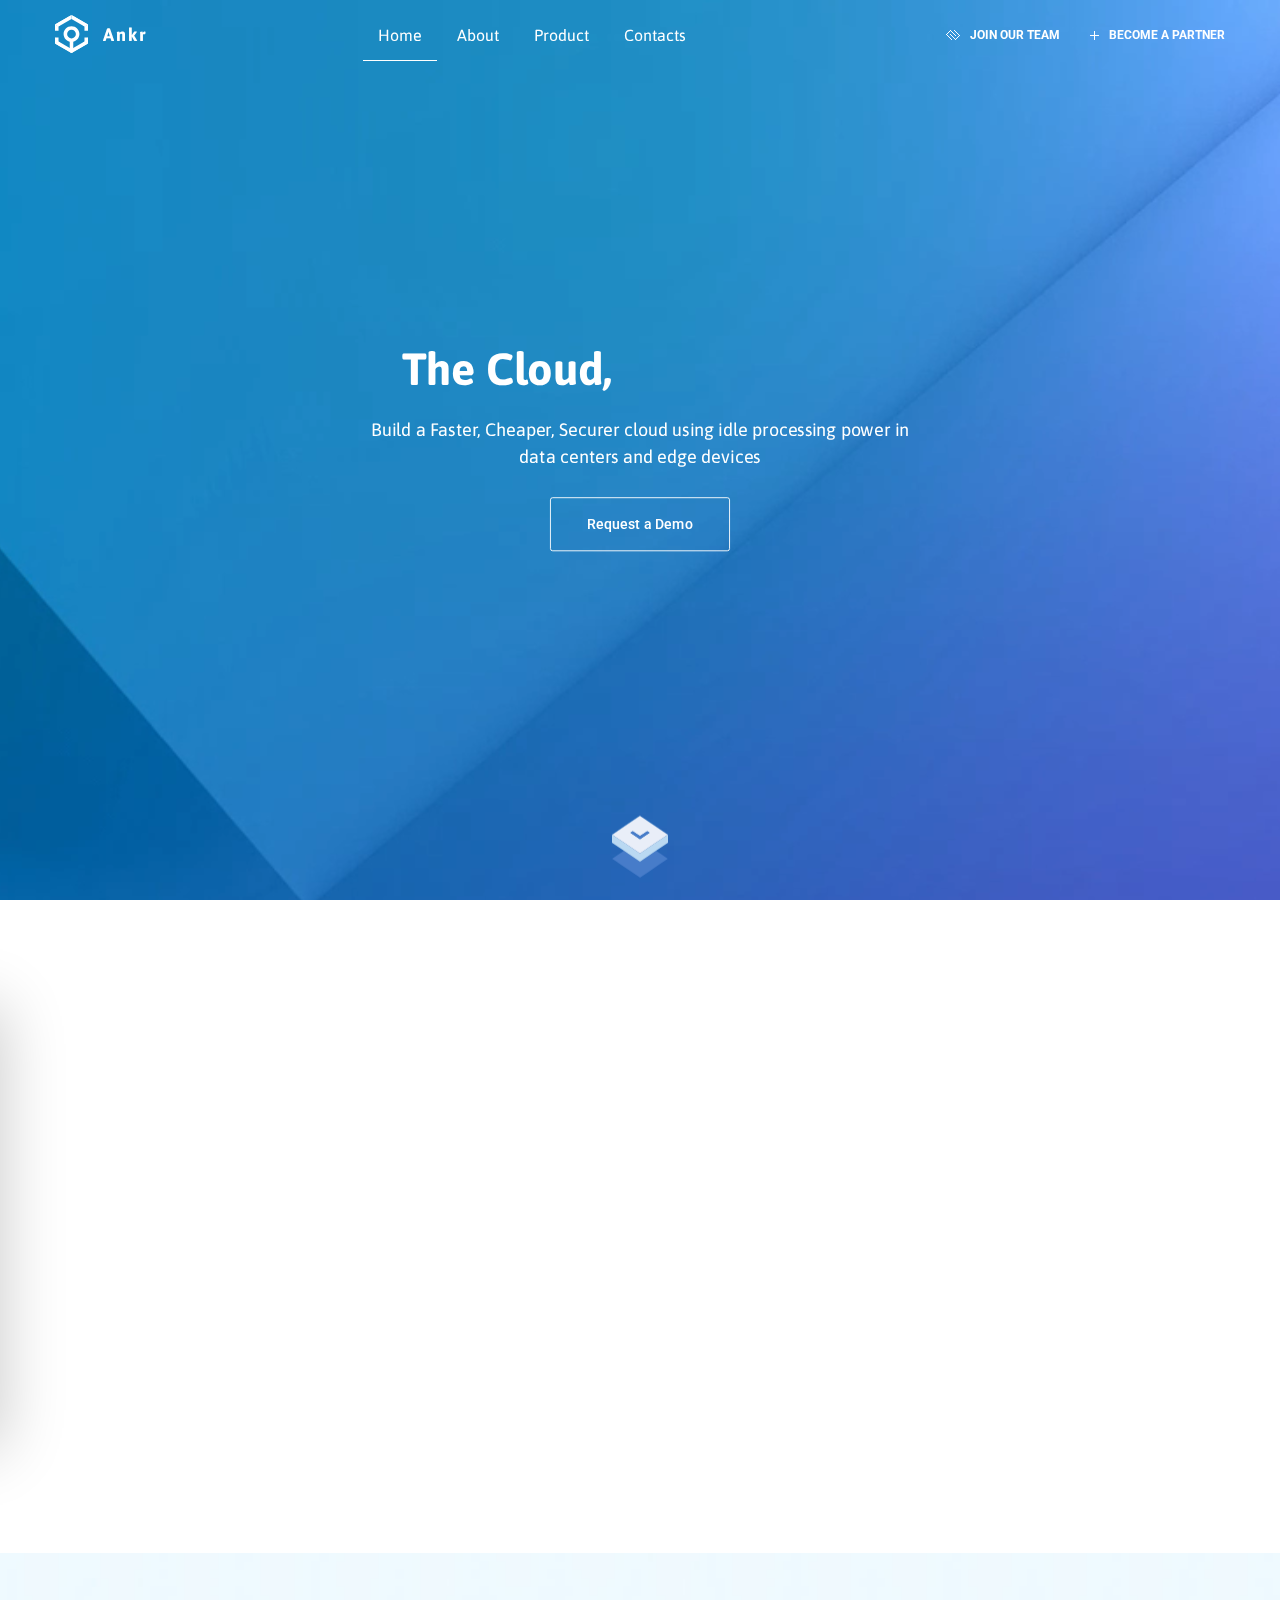
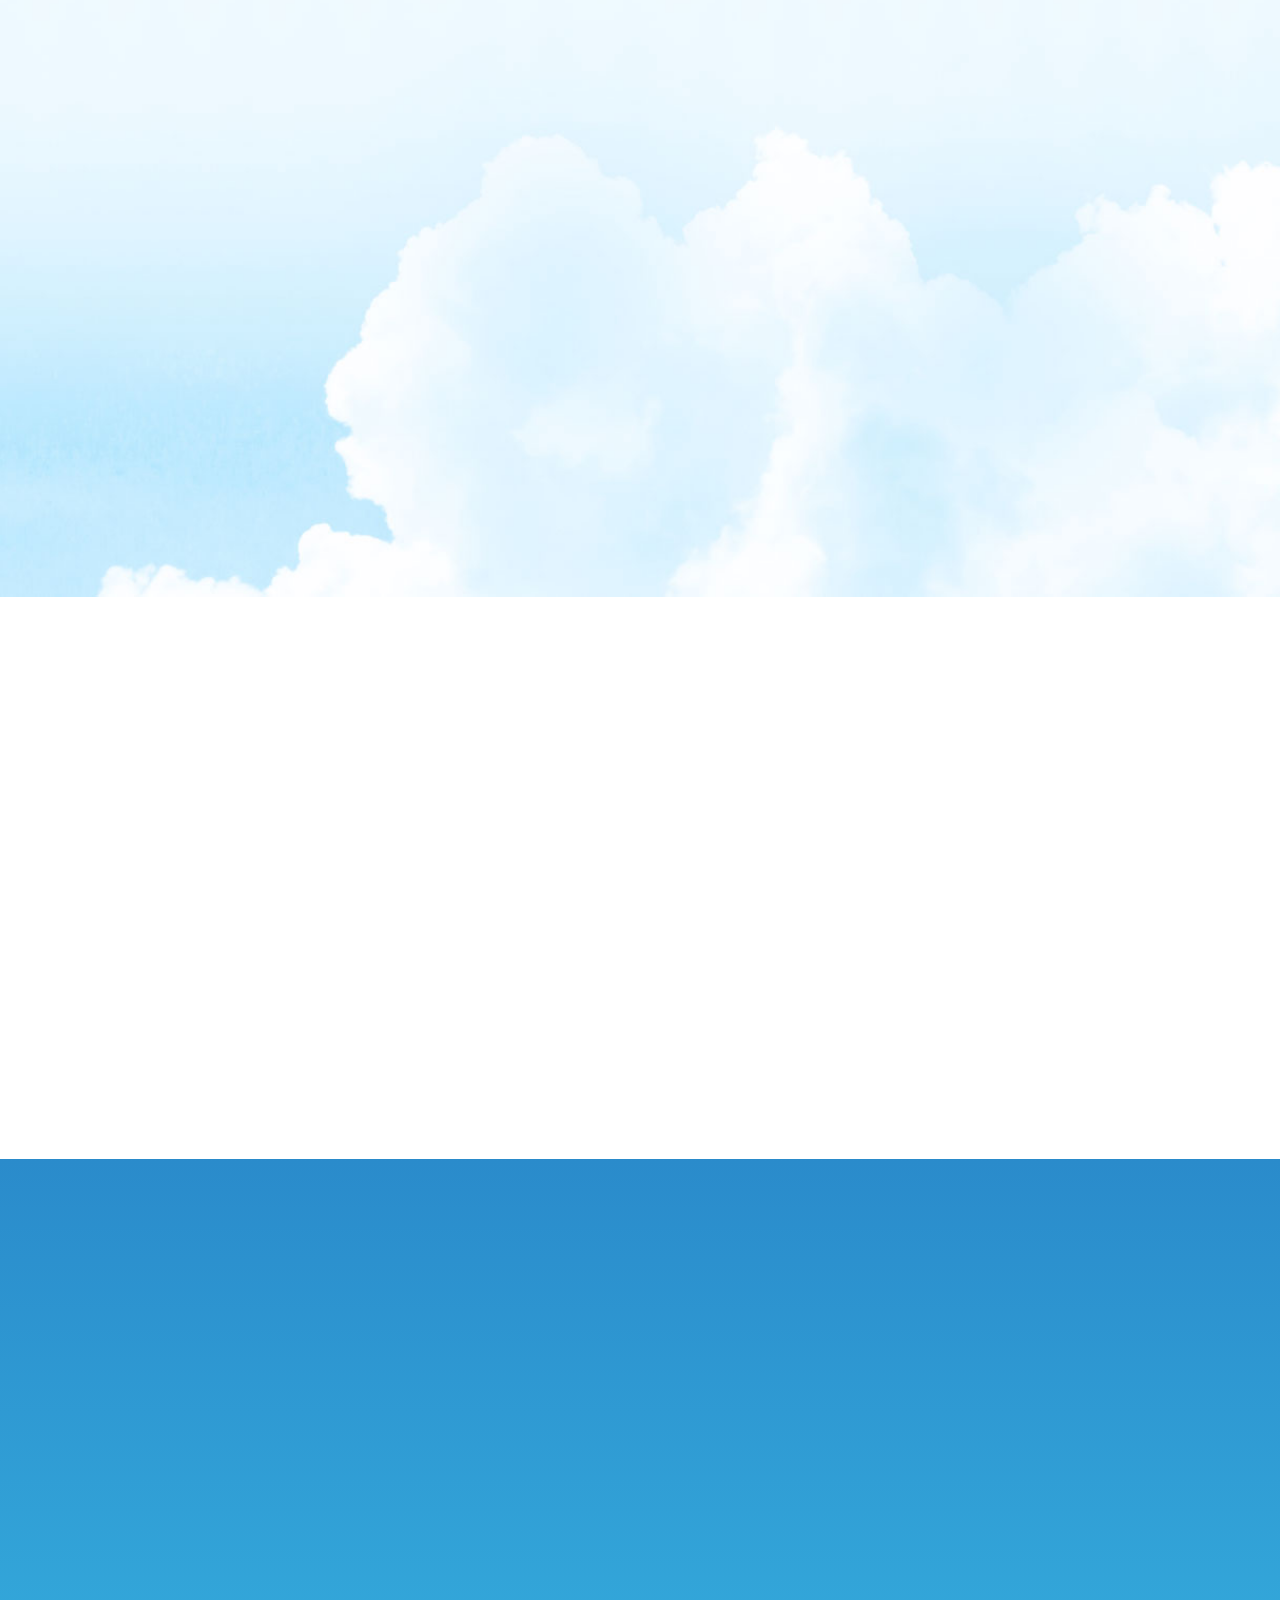
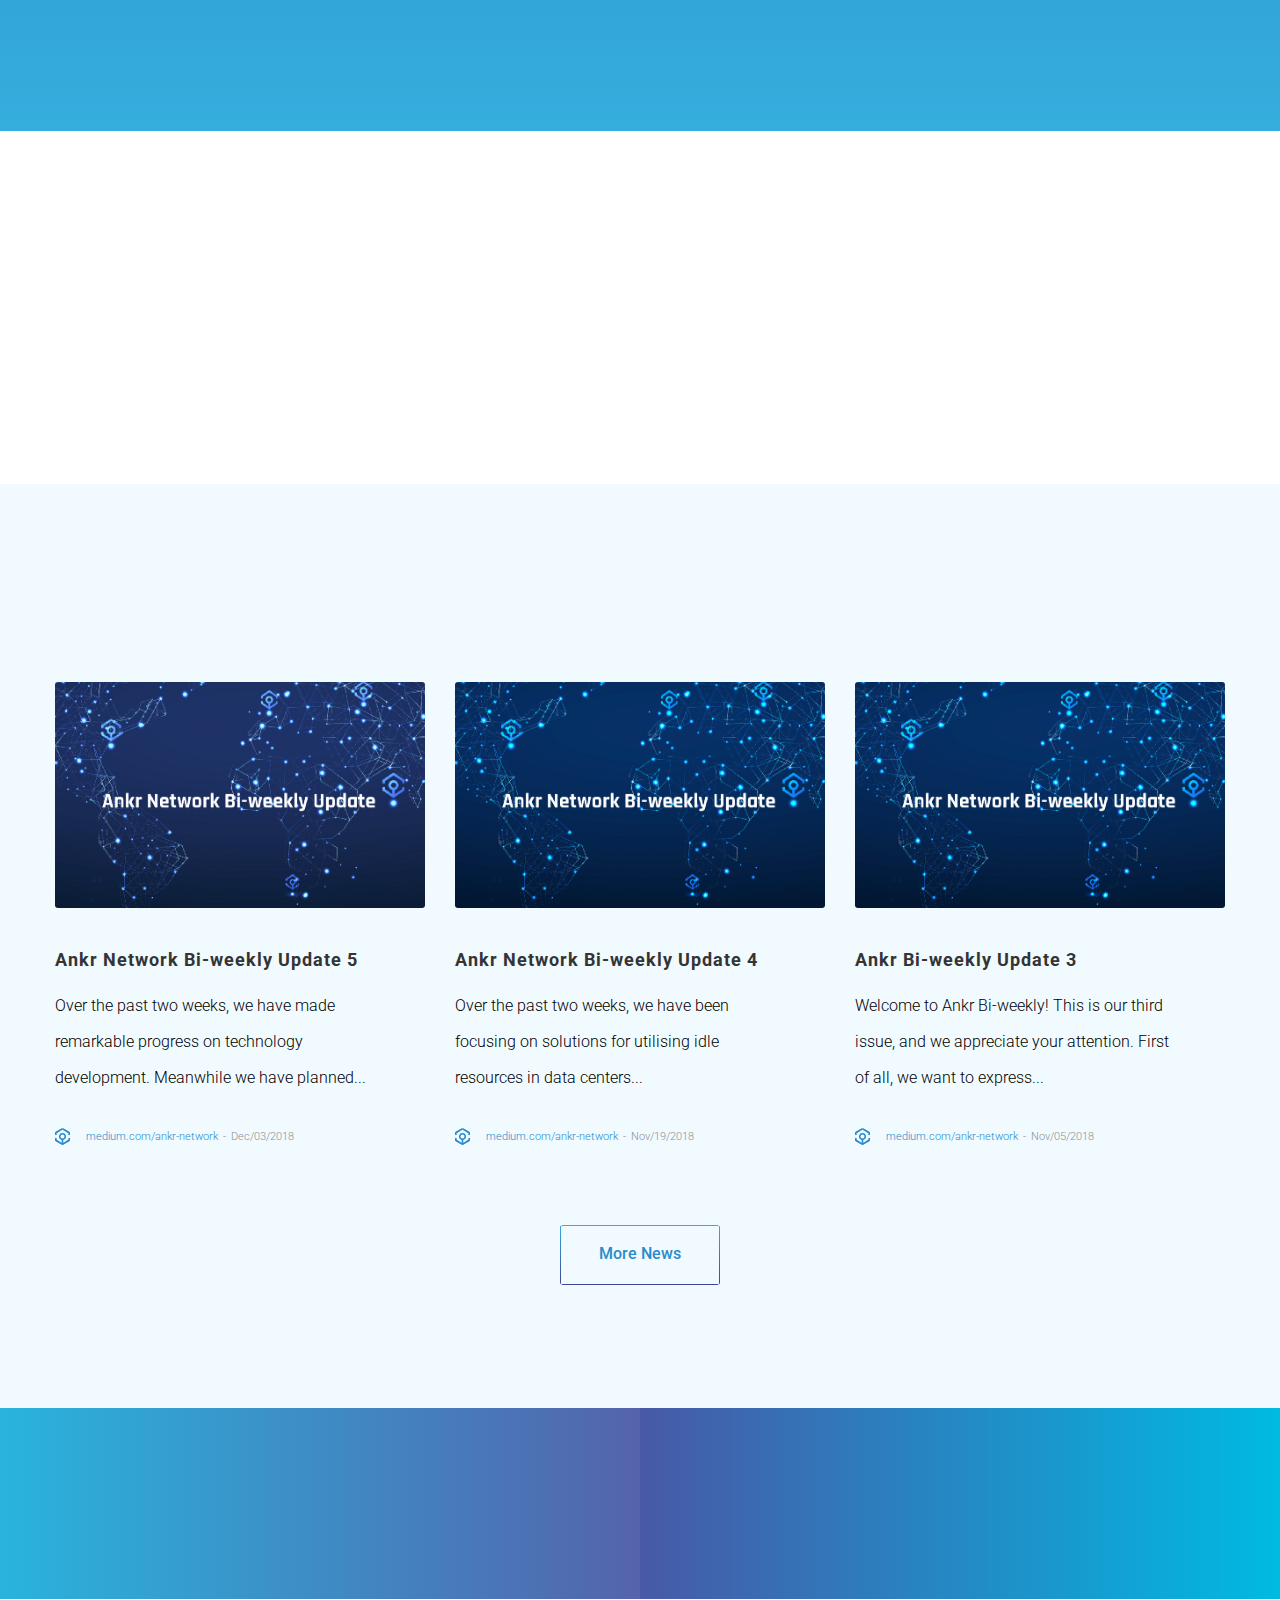
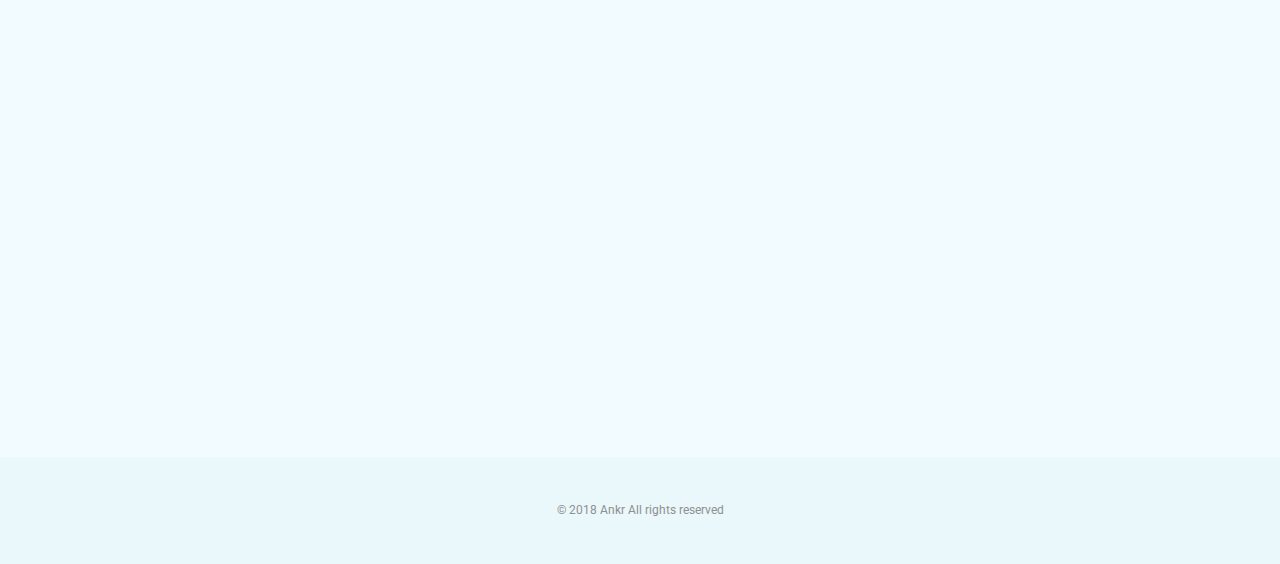
==== commit 281c8159: "small changes 05.03.19" ====
--- a/index.html
+++ b/index.html
@@ -1933,7 +1933,7 @@
 
 						<div class="slide__person">
 							<div class="slide__person_image--wrapper">
-								<div class="slide__person_image" style="background-image: url('img/s-stanly.jpg')"></div>
+								<div class="slide__person_image" style="background-image: url('img/stanly.jpg')"></div>
 							</div>
 							<div class="slide__person_description">
 								<h5 class="slide__person_name">Stanley Wu</h5>
--- a/main.min.css
+++ b/main.min.css
@@ -6,6 +6,6 @@
 .swiper-container{margin:0 auto;position:relative;overflow:hidden;list-style:none;padding:0;z-index:1}.swiper-container-no-flexbox .swiper-slide{float:left}.swiper-container-vertical>.swiper-wrapper{-webkit-box-orient:vertical;-webkit-box-direction:normal;-webkit-flex-direction:column;-ms-flex-direction:column;flex-direction:column}.swiper-wrapper{position:relative;width:100%;height:100%;z-index:1;display:-webkit-box;display:-webkit-flex;display:-ms-flexbox;display:flex;-webkit-transition-property:-webkit-transform;transition-property:-webkit-transform;-o-transition-property:transform;transition-property:transform;transition-property:transform,-webkit-transform;transition-property:transform,-webkit-transform;-webkit-box-sizing:content-box;box-sizing:content-box}.swiper-container-android .swiper-slide,.swiper-wrapper{-webkit-transform:translate3d(0,0,0);transform:translate3d(0,0,0)}.swiper-container-multirow>.swiper-wrapper{-webkit-flex-wrap:wrap;-ms-flex-wrap:wrap;flex-wrap:wrap}.swiper-container-free-mode>.swiper-wrapper{-webkit-transition-timing-function:ease-out;-o-transition-timing-function:ease-out;transition-timing-function:ease-out;margin:0 auto}.swiper-slide{-webkit-flex-shrink:0;-ms-flex-negative:0;flex-shrink:0;width:100%;height:100%;position:relative;-webkit-transition-property:-webkit-transform;transition-property:-webkit-transform;-o-transition-property:transform;transition-property:transform;transition-property:transform,-webkit-transform;transition-property:transform,-webkit-transform}.swiper-slide-invisible-blank{visibility:hidden}.swiper-container-autoheight,.swiper-container-autoheight .swiper-slide{height:auto}.swiper-container-autoheight .swiper-wrapper{-webkit-box-align:start;-webkit-align-items:flex-start;-ms-flex-align:start;align-items:flex-start;-webkit-transition-property:height,-webkit-transform;transition-property:height,-webkit-transform;-o-transition-property:transform,height;transition-property:transform,height;transition-property:transform,height,-webkit-transform}.swiper-container-3d{-webkit-perspective:1200px;perspective:1200px}.swiper-container-3d .swiper-cube-shadow,.swiper-container-3d .swiper-slide,.swiper-container-3d .swiper-slide-shadow-bottom,.swiper-container-3d .swiper-slide-shadow-left,.swiper-container-3d .swiper-slide-shadow-right,.swiper-container-3d .swiper-slide-shadow-top,.swiper-container-3d .swiper-wrapper{-webkit-transform-style:preserve-3d;transform-style:preserve-3d}.swiper-container-3d .swiper-slide-shadow-bottom,.swiper-container-3d .swiper-slide-shadow-left,.swiper-container-3d .swiper-slide-shadow-right,.swiper-container-3d .swiper-slide-shadow-top{position:absolute;left:0;top:0;width:100%;height:100%;pointer-events:none;z-index:10}.swiper-container-3d .swiper-slide-shadow-left{background-image:-webkit-gradient(linear,right top,left top,from(rgba(0,0,0,.5)),to(rgba(0,0,0,0)));background-image:-webkit-linear-gradient(right,rgba(0,0,0,.5),rgba(0,0,0,0));background-image:-o-linear-gradient(right,rgba(0,0,0,.5),rgba(0,0,0,0));background-image:linear-gradient(to left,rgba(0,0,0,.5),rgba(0,0,0,0))}.swiper-container-3d .swiper-slide-shadow-right{background-image:-webkit-gradient(linear,left top,right top,from(rgba(0,0,0,.5)),to(rgba(0,0,0,0)));background-image:-webkit-linear-gradient(left,rgba(0,0,0,.5),rgba(0,0,0,0));background-image:-o-linear-gradient(left,rgba(0,0,0,.5),rgba(0,0,0,0));background-image:linear-gradient(to right,rgba(0,0,0,.5),rgba(0,0,0,0))}.swiper-container-3d .swiper-slide-shadow-top{background-image:-webkit-gradient(linear,left bottom,left top,from(rgba(0,0,0,.5)),to(rgba(0,0,0,0)));background-image:-webkit-linear-gradient(bottom,rgba(0,0,0,.5),rgba(0,0,0,0));background-image:-o-linear-gradient(bottom,rgba(0,0,0,.5),rgba(0,0,0,0));background-image:linear-gradient(to top,rgba(0,0,0,.5),rgba(0,0,0,0))}.swiper-container-3d .swiper-slide-shadow-bottom{background-image:-webkit-gradient(linear,left top,left bottom,from(rgba(0,0,0,.5)),to(rgba(0,0,0,0)));background-image:-webkit-linear-gradient(top,rgba(0,0,0,.5),rgba(0,0,0,0));background-image:-o-linear-gradient(top,rgba(0,0,0,.5),rgba(0,0,0,0));background-image:linear-gradient(to bottom,rgba(0,0,0,.5),rgba(0,0,0,0))}.swiper-container-wp8-horizontal,.swiper-container-wp8-horizontal>.swiper-wrapper{-ms-touch-action:pan-y;touch-action:pan-y}.swiper-container-wp8-vertical,.swiper-container-wp8-vertical>.swiper-wrapper{-ms-touch-action:pan-x;touch-action:pan-x}.swiper-button-next,.swiper-button-prev{position:absolute;top:50%;width:27px;height:44px;margin-top:-22px;z-index:10;cursor:pointer;-webkit-background-size:27px 44px;background-size:27px 44px;background-position:center;background-repeat:no-repeat}.swiper-button-next.swiper-button-disabled,.swiper-button-prev.swiper-button-disabled{opacity:.35;cursor:auto;pointer-events:none}.swiper-button-prev,.swiper-container-rtl .swiper-button-next{background-image:url("data:image/svg+xml;charset=utf-8,%3Csvg%20xmlns%3D'http%3A%2F%2Fwww.w3.org%2F2000%2Fsvg'%20viewBox%3D'0%200%2027%2044'%3E%3Cpath%20d%3D'M0%2C22L22%2C0l2.1%2C2.1L4.2%2C22l19.9%2C19.9L22%2C44L0%2C22L0%2C22L0%2C22z'%20fill%3D'%23007aff'%2F%3E%3C%2Fsvg%3E");left:10px;right:auto}.swiper-button-next,.swiper-container-rtl .swiper-button-prev{background-image:url("data:image/svg+xml;charset=utf-8,%3Csvg%20xmlns%3D'http%3A%2F%2Fwww.w3.org%2F2000%2Fsvg'%20viewBox%3D'0%200%2027%2044'%3E%3Cpath%20d%3D'M27%2C22L27%2C22L5%2C44l-2.1-2.1L22.8%2C22L2.9%2C2.1L5%2C0L27%2C22L27%2C22z'%20fill%3D'%23007aff'%2F%3E%3C%2Fsvg%3E");right:10px;left:auto}.swiper-button-prev.swiper-button-white,.swiper-container-rtl .swiper-button-next.swiper-button-white{background-image:url("data:image/svg+xml;charset=utf-8,%3Csvg%20xmlns%3D'http%3A%2F%2Fwww.w3.org%2F2000%2Fsvg'%20viewBox%3D'0%200%2027%2044'%3E%3Cpath%20d%3D'M0%2C22L22%2C0l2.1%2C2.1L4.2%2C22l19.9%2C19.9L22%2C44L0%2C22L0%2C22L0%2C22z'%20fill%3D'%23ffffff'%2F%3E%3C%2Fsvg%3E")}.swiper-button-next.swiper-button-white,.swiper-container-rtl .swiper-button-prev.swiper-button-white{background-image:url("data:image/svg+xml;charset=utf-8,%3Csvg%20xmlns%3D'http%3A%2F%2Fwww.w3.org%2F2000%2Fsvg'%20viewBox%3D'0%200%2027%2044'%3E%3Cpath%20d%3D'M27%2C22L27%2C22L5%2C44l-2.1-2.1L22.8%2C22L2.9%2C2.1L5%2C0L27%2C22L27%2C22z'%20fill%3D'%23ffffff'%2F%3E%3C%2Fsvg%3E")}.swiper-button-prev.swiper-button-black,.swiper-container-rtl .swiper-button-next.swiper-button-black{background-image:url("data:image/svg+xml;charset=utf-8,%3Csvg%20xmlns%3D'http%3A%2F%2Fwww.w3.org%2F2000%2Fsvg'%20viewBox%3D'0%200%2027%2044'%3E%3Cpath%20d%3D'M0%2C22L22%2C0l2.1%2C2.1L4.2%2C22l19.9%2C19.9L22%2C44L0%2C22L0%2C22L0%2C22z'%20fill%3D'%23000000'%2F%3E%3C%2Fsvg%3E")}.swiper-button-next.swiper-button-black,.swiper-container-rtl .swiper-button-prev.swiper-button-black{background-image:url("data:image/svg+xml;charset=utf-8,%3Csvg%20xmlns%3D'http%3A%2F%2Fwww.w3.org%2F2000%2Fsvg'%20viewBox%3D'0%200%2027%2044'%3E%3Cpath%20d%3D'M27%2C22L27%2C22L5%2C44l-2.1-2.1L22.8%2C22L2.9%2C2.1L5%2C0L27%2C22L27%2C22z'%20fill%3D'%23000000'%2F%3E%3C%2Fsvg%3E")}.swiper-button-lock{display:none}.swiper-pagination{position:absolute;text-align:center;-webkit-transition:.3s opacity;-o-transition:.3s opacity;transition:.3s opacity;-webkit-transform:translate3d(0,0,0);transform:translate3d(0,0,0);z-index:10}.swiper-pagination.swiper-pagination-hidden{opacity:0}.swiper-container-horizontal>.swiper-pagination-bullets,.swiper-pagination-custom,.swiper-pagination-fraction{bottom:10px;left:0;width:100%}.swiper-pagination-bullets-dynamic{overflow:hidden;font-size:0}.swiper-pagination-bullets-dynamic .swiper-pagination-bullet{-webkit-transform:scale(.33);-ms-transform:scale(.33);transform:scale(.33);position:relative}.swiper-pagination-bullets-dynamic .swiper-pagination-bullet-active{-webkit-transform:scale(1);-ms-transform:scale(1);transform:scale(1)}.swiper-pagination-bullets-dynamic .swiper-pagination-bullet-active-main{-webkit-transform:scale(1);-ms-transform:scale(1);transform:scale(1)}.swiper-pagination-bullets-dynamic .swiper-pagination-bullet-active-prev{-webkit-transform:scale(.66);-ms-transform:scale(.66);transform:scale(.66)}.swiper-pagination-bullets-dynamic .swiper-pagination-bullet-active-prev-prev{-webkit-transform:scale(.33);-ms-transform:scale(.33);transform:scale(.33)}.swiper-pagination-bullets-dynamic .swiper-pagination-bullet-active-next{-webkit-transform:scale(.66);-ms-transform:scale(.66);transform:scale(.66)}.swiper-pagination-bullets-dynamic .swiper-pagination-bullet-active-next-next{-webkit-transform:scale(.33);-ms-transform:scale(.33);transform:scale(.33)}.swiper-pagination-bullet{width:8px;height:8px;display:inline-block;-webkit-border-radius:100%;border-radius:100%;background:#000;opacity:.2}button.swiper-pagination-bullet{border:none;margin:0;padding:0;-webkit-box-shadow:none;box-shadow:none;-webkit-appearance:none;-moz-appearance:none;appearance:none}.swiper-pagination-clickable .swiper-pagination-bullet{cursor:pointer}.swiper-pagination-bullet-active{opacity:1;background:#007aff}.swiper-container-vertical>.swiper-pagination-bullets{right:10px;top:50%;-webkit-transform:translate3d(0,-50%,0);transform:translate3d(0,-50%,0)}.swiper-container-vertical>.swiper-pagination-bullets .swiper-pagination-bullet{margin:6px 0;display:block}.swiper-container-vertical>.swiper-pagination-bullets.swiper-pagination-bullets-dynamic{top:50%;-webkit-transform:translateY(-50%);-ms-transform:translateY(-50%);transform:translateY(-50%);width:8px}.swiper-container-vertical>.swiper-pagination-bullets.swiper-pagination-bullets-dynamic .swiper-pagination-bullet{display:inline-block;-webkit-transition:.2s top,.2s -webkit-transform;-o-transition:.2s top,.2s -webkit-transform;transition:.2s top,.2s -webkit-transform;-o-transition:.2s transform,.2s top;-webkit-transition:.2s transform,.2s top;transition:.2s transform,.2s top;-webkit-transition:.2s transform,.2s top,.2s -webkit-transform;-o-transition:.2s transform,.2s top,.2s -webkit-transform;transition:.2s transform,.2s top,.2s -webkit-transform}.swiper-container-horizontal>.swiper-pagination-bullets .swiper-pagination-bullet{margin:0 4px}.swiper-container-horizontal>.swiper-pagination-bullets.swiper-pagination-bullets-dynamic{left:50%;-webkit-transform:translateX(-50%);-ms-transform:translateX(-50%);transform:translateX(-50%);white-space:nowrap}.swiper-container-horizontal>.swiper-pagination-bullets.swiper-pagination-bullets-dynamic .swiper-pagination-bullet{-webkit-transition:.2s left,.2s -webkit-transform;-o-transition:.2s left,.2s -webkit-transform;transition:.2s left,.2s -webkit-transform;-o-transition:.2s transform,.2s left;-webkit-transition:.2s transform,.2s left;transition:.2s transform,.2s left;-webkit-transition:.2s transform,.2s left,.2s -webkit-transform;-o-transition:.2s transform,.2s left,.2s -webkit-transform;transition:.2s transform,.2s left,.2s -webkit-transform}.swiper-container-horizontal.swiper-container-rtl>.swiper-pagination-bullets-dynamic .swiper-pagination-bullet{-webkit-transition:.2s right,.2s -webkit-transform;-o-transition:.2s right,.2s -webkit-transform;transition:.2s right,.2s -webkit-transform;-o-transition:.2s transform,.2s right;-webkit-transition:.2s transform,.2s right;transition:.2s transform,.2s right;-webkit-transition:.2s transform,.2s right,.2s -webkit-transform;-o-transition:.2s transform,.2s right,.2s -webkit-transform;transition:.2s transform,.2s right,.2s -webkit-transform}.swiper-pagination-progressbar{background:rgba(0,0,0,.25);position:absolute}.swiper-pagination-progressbar .swiper-pagination-progressbar-fill{background:#007aff;position:absolute;left:0;top:0;width:100%;height:100%;-webkit-transform:scale(0);-ms-transform:scale(0);transform:scale(0);-webkit-transform-origin:left top;-ms-transform-origin:left top;transform-origin:left top}.swiper-container-rtl .swiper-pagination-progressbar .swiper-pagination-progressbar-fill{-webkit-transform-origin:right top;-ms-transform-origin:right top;transform-origin:right top}.swiper-container-horizontal>.swiper-pagination-progressbar,.swiper-container-vertical>.swiper-pagination-progressbar.swiper-pagination-progressbar-opposite{width:100%;height:4px;left:0;top:0}.swiper-container-horizontal>.swiper-pagination-progressbar.swiper-pagination-progressbar-opposite,.swiper-container-vertical>.swiper-pagination-progressbar{width:4px;height:100%;left:0;top:0}.swiper-pagination-white .swiper-pagination-bullet-active{background:#fff}.swiper-pagination-progressbar.swiper-pagination-white{background:rgba(255,255,255,.25)}.swiper-pagination-progressbar.swiper-pagination-white .swiper-pagination-progressbar-fill{background:#fff}.swiper-pagination-black .swiper-pagination-bullet-active{background:#000}.swiper-pagination-progressbar.swiper-pagination-black{background:rgba(0,0,0,.25)}.swiper-pagination-progressbar.swiper-pagination-black .swiper-pagination-progressbar-fill{background:#000}.swiper-pagination-lock{display:none}.swiper-scrollbar{-webkit-border-radius:10px;border-radius:10px;position:relative;-ms-touch-action:none;background:rgba(0,0,0,.1)}.swiper-container-horizontal>.swiper-scrollbar{position:absolute;left:1%;bottom:3px;z-index:50;height:5px;width:98%}.swiper-container-vertical>.swiper-scrollbar{position:absolute;right:3px;top:1%;z-index:50;width:5px;height:98%}.swiper-scrollbar-drag{height:100%;width:100%;position:relative;background:rgba(0,0,0,.5);-webkit-border-radius:10px;border-radius:10px;left:0;top:0}.swiper-scrollbar-cursor-drag{cursor:move}.swiper-scrollbar-lock{display:none}.swiper-zoom-container{width:100%;height:100%;display:-webkit-box;display:-webkit-flex;display:-ms-flexbox;display:flex;-webkit-box-pack:center;-webkit-justify-content:center;-ms-flex-pack:center;justify-content:center;-webkit-box-align:center;-webkit-align-items:center;-ms-flex-align:center;align-items:center;text-align:center}.swiper-zoom-container>canvas,.swiper-zoom-container>img,.swiper-zoom-container>svg{max-width:100%;max-height:100%;-o-object-fit:contain;object-fit:contain}.swiper-slide-zoomed{cursor:move}.swiper-lazy-preloader{width:42px;height:42px;position:absolute;left:50%;top:50%;margin-left:-21px;margin-top:-21px;z-index:10;-webkit-transform-origin:50%;-ms-transform-origin:50%;transform-origin:50%;-webkit-animation:swiper-preloader-spin 1s steps(12,end) infinite;animation:swiper-preloader-spin 1s steps(12,end) infinite}.swiper-lazy-preloader:after{display:block;content:'';width:100%;height:100%;background-image:url("data:image/svg+xml;charset=utf-8,%3Csvg%20viewBox%3D'0%200%20120%20120'%20xmlns%3D'http%3A%2F%2Fwww.w3.org%2F2000%2Fsvg'%20xmlns%3Axlink%3D'http%3A%2F%2Fwww.w3.org%2F1999%2Fxlink'%3E%3Cdefs%3E%3Cline%20id%3D'l'%20x1%3D'60'%20x2%3D'60'%20y1%3D'7'%20y2%3D'27'%20stroke%3D'%236c6c6c'%20stroke-width%3D'11'%20stroke-linecap%3D'round'%2F%3E%3C%2Fdefs%3E%3Cg%3E%3Cuse%20xlink%3Ahref%3D'%23l'%20opacity%3D'.27'%2F%3E%3Cuse%20xlink%3Ahref%3D'%23l'%20opacity%3D'.27'%20transform%3D'rotate(30%2060%2C60)'%2F%3E%3Cuse%20xlink%3Ahref%3D'%23l'%20opacity%3D'.27'%20transform%3D'rotate(60%2060%2C60)'%2F%3E%3Cuse%20xlink%3Ahref%3D'%23l'%20opacity%3D'.27'%20transform%3D'rotate(90%2060%2C60)'%2F%3E%3Cuse%20xlink%3Ahref%3D'%23l'%20opacity%3D'.27'%20transform%3D'rotate(120%2060%2C60)'%2F%3E%3Cuse%20xlink%3Ahref%3D'%23l'%20opacity%3D'.27'%20transform%3D'rotate(150%2060%2C60)'%2F%3E%3Cuse%20xlink%3Ahref%3D'%23l'%20opacity%3D'.37'%20transform%3D'rotate(180%2060%2C60)'%2F%3E%3Cuse%20xlink%3Ahref%3D'%23l'%20opacity%3D'.46'%20transform%3D'rotate(210%2060%2C60)'%2F%3E%3Cuse%20xlink%3Ahref%3D'%23l'%20opacity%3D'.56'%20transform%3D'rotate(240%2060%2C60)'%2F%3E%3Cuse%20xlink%3Ahref%3D'%23l'%20opacity%3D'.66'%20transform%3D'rotate(270%2060%2C60)'%2F%3E%3Cuse%20xlink%3Ahref%3D'%23l'%20opacity%3D'.75'%20transform%3D'rotate(300%2060%2C60)'%2F%3E%3Cuse%20xlink%3Ahref%3D'%23l'%20opacity%3D'.85'%20transform%3D'rotate(330%2060%2C60)'%2F%3E%3C%2Fg%3E%3C%2Fsvg%3E");background-position:50%;-webkit-background-size:100% 100%;background-size:100%;background-repeat:no-repeat}.swiper-lazy-preloader-white:after{background-image:url("data:image/svg+xml;charset=utf-8,%3Csvg%20viewBox%3D'0%200%20120%20120'%20xmlns%3D'http%3A%2F%2Fwww.w3.org%2F2000%2Fsvg'%20xmlns%3Axlink%3D'http%3A%2F%2Fwww.w3.org%2F1999%2Fxlink'%3E%3Cdefs%3E%3Cline%20id%3D'l'%20x1%3D'60'%20x2%3D'60'%20y1%3D'7'%20y2%3D'27'%20stroke%3D'%23fff'%20stroke-width%3D'11'%20stroke-linecap%3D'round'%2F%3E%3C%2Fdefs%3E%3Cg%3E%3Cuse%20xlink%3Ahref%3D'%23l'%20opacity%3D'.27'%2F%3E%3Cuse%20xlink%3Ahref%3D'%23l'%20opacity%3D'.27'%20transform%3D'rotate(30%2060%2C60)'%2F%3E%3Cuse%20xlink%3Ahref%3D'%23l'%20opacity%3D'.27'%20transform%3D'rotate(60%2060%2C60)'%2F%3E%3Cuse%20xlink%3Ahref%3D'%23l'%20opacity%3D'.27'%20transform%3D'rotate(90%2060%2C60)'%2F%3E%3Cuse%20xlink%3Ahref%3D'%23l'%20opacity%3D'.27'%20transform%3D'rotate(120%2060%2C60)'%2F%3E%3Cuse%20xlink%3Ahref%3D'%23l'%20opacity%3D'.27'%20transform%3D'rotate(150%2060%2C60)'%2F%3E%3Cuse%20xlink%3Ahref%3D'%23l'%20opacity%3D'.37'%20transform%3D'rotate(180%2060%2C60)'%2F%3E%3Cuse%20xlink%3Ahref%3D'%23l'%20opacity%3D'.46'%20transform%3D'rotate(210%2060%2C60)'%2F%3E%3Cuse%20xlink%3Ahref%3D'%23l'%20opacity%3D'.56'%20transform%3D'rotate(240%2060%2C60)'%2F%3E%3Cuse%20xlink%3Ahref%3D'%23l'%20opacity%3D'.66'%20transform%3D'rotate(270%2060%2C60)'%2F%3E%3Cuse%20xlink%3Ahref%3D'%23l'%20opacity%3D'.75'%20transform%3D'rotate(300%2060%2C60)'%2F%3E%3Cuse%20xlink%3Ahref%3D'%23l'%20opacity%3D'.85'%20transform%3D'rotate(330%2060%2C60)'%2F%3E%3C%2Fg%3E%3C%2Fsvg%3E")}@-webkit-keyframes swiper-preloader-spin{100%{-webkit-transform:rotate(360deg);transform:rotate(360deg)}}@keyframes swiper-preloader-spin{100%{-webkit-transform:rotate(360deg);transform:rotate(360deg)}}.swiper-container .swiper-notification{position:absolute;left:0;top:0;pointer-events:none;opacity:0;z-index:-1000}.swiper-container-fade.swiper-container-free-mode .swiper-slide{-webkit-transition-timing-function:ease-out;-o-transition-timing-function:ease-out;transition-timing-function:ease-out}.swiper-container-fade .swiper-slide{pointer-events:none;-webkit-transition-property:opacity;-o-transition-property:opacity;transition-property:opacity}.swiper-container-fade .swiper-slide .swiper-slide{pointer-events:none}.swiper-container-fade .swiper-slide-active,.swiper-container-fade .swiper-slide-active .swiper-slide-active{pointer-events:auto}.swiper-container-cube{overflow:visible}.swiper-container-cube .swiper-slide{pointer-events:none;-webkit-backface-visibility:hidden;backface-visibility:hidden;z-index:1;visibility:hidden;-webkit-transform-origin:0 0;-ms-transform-origin:0 0;transform-origin:0 0;width:100%;height:100%}.swiper-container-cube .swiper-slide .swiper-slide{pointer-events:none}.swiper-container-cube.swiper-container-rtl .swiper-slide{-webkit-transform-origin:100% 0;-ms-transform-origin:100% 0;transform-origin:100% 0}.swiper-container-cube .swiper-slide-active,.swiper-container-cube .swiper-slide-active .swiper-slide-active{pointer-events:auto}.swiper-container-cube .swiper-slide-active,.swiper-container-cube .swiper-slide-next,.swiper-container-cube .swiper-slide-next+.swiper-slide,.swiper-container-cube .swiper-slide-prev{pointer-events:auto;visibility:visible}.swiper-container-cube .swiper-slide-shadow-bottom,.swiper-container-cube .swiper-slide-shadow-left,.swiper-container-cube .swiper-slide-shadow-right,.swiper-container-cube .swiper-slide-shadow-top{z-index:0;-webkit-backface-visibility:hidden;backface-visibility:hidden}.swiper-container-cube .swiper-cube-shadow{position:absolute;left:0;bottom:0;width:100%;height:100%;background:#000;opacity:.6;-webkit-filter:blur(50px);filter:blur(50px);z-index:0}.swiper-container-flip{overflow:visible}.swiper-container-flip .swiper-slide{pointer-events:none;-webkit-backface-visibility:hidden;backface-visibility:hidden;z-index:1}.swiper-container-flip .swiper-slide .swiper-slide{pointer-events:none}.swiper-container-flip .swiper-slide-active,.swiper-container-flip .swiper-slide-active .swiper-slide-active{pointer-events:auto}.swiper-container-flip .swiper-slide-shadow-bottom,.swiper-container-flip .swiper-slide-shadow-left,.swiper-container-flip .swiper-slide-shadow-right,.swiper-container-flip .swiper-slide-shadow-top{z-index:0;-webkit-backface-visibility:hidden;backface-visibility:hidden}.swiper-container-coverflow .swiper-wrapper{-ms-perspective:1200px}
 a,abbr,acronym,address,applet,article,aside,audio,b,big,blockquote,canvas,caption,center,cite,code,dd,del,details,dfn,div,dl,dt,em,embed,fieldset,figcaption,figure,footer,form,h1,h2,h3,h4,h5,h6,header,hgroup,i,iframe,img,ins,kbd,label,legend,li,mark,menu,nav,object,ol,output,p,pre,q,ruby,s,samp,section,small,span,strike,strong,sub,summary,sup,table,tbody,td,tfoot,th,thead,time,tr,tt,u,ul,var,video{margin:0;padding:0;border:0;font-size:inherit;font:inherit;vertical-align:baseline}article,aside,details,figcaption,figure,footer,header,hgroup,main,menu,nav,section,summary{display:block}body,html{margin:0;padding:0;overflow-x:hidden!important}body{min-width:320px;line-height:1;-webkit-font-smoothing:antialiased;text-rendering:optimizelegibility}*{-webkit-box-sizing:border-box;box-sizing:border-box}:after,:before{-webkit-box-sizing:border-box;box-sizing:border-box}:active,:focus,:hover{outline:0 none!important}ul{list-style:none}ul li{position:relative}ul li::before{content:'';display:block;width:5px;height:5px;-webkit-border-radius:50%;border-radius:50%;position:absolute;left:0;top:5px}ol{list-style-type:decimal;list-style-position:inside}blockquote,q{quotes:none}blockquote:after,blockquote:before,q:after,q:before{content:'';content:none}table{border-collapse:collapse;border-spacing:0}img{border:0;display:block;max-width:100%;height:auto}input,optgroup,select,textarea{width:100%;margin:0;padding:0;background:0 0;border:1px solid;-webkit-border-radius:0;border-radius:0;font-family:inherit;font-size:inherit;line-height:normal;text-transform:none;-webkit-appearance:none;-moz-appearance:none;appearance:none}input::-moz-placeholder{color:inherit;opacity:1}input::-ms-input-placeholder{color:inherit;opacity:1}input::-webkit-input-placeholder{color:inherit;opacity:1}textarea::-moz-placeholder{color:inherit;opacity:1}textarea::-ms-input-placeholder{color:inherit;opacity:1}textarea::-webkit-input-placeholder{color:inherit;opacity:1}input[type=checkbox]{width:auto!important;height:auto!important;border:0 none!important;margin:0!important;padding:0!important;-webkit-appearance:checkbox;-moz-appearance:checkbox;appearance:checkbox}input[type=radio]{width:auto!important;height:auto!important;border:0 none!important;margin:0!important;padding:0!important;-webkit-appearance:radio;-moz-appearance:radio;appearance:radio}input[type=submit]{width:auto;cursor:pointer}input[type=search]::-webkit-search-cancel-button,input[type=search]::-webkit-search-decoration,input[type=search]::-webkit-search-results-button,input[type=search]::-webkit-search-results-decoration{display:none}textarea{resize:none}input:focus,select:focus,textarea:focus{outline:0}svg{width:100%;height:100%;overflow:visible}button{border:0 none;background:0 0;padding:0;-webkit-box-sizing:border-box;box-sizing:border-box;cursor:pointer}button:focus{outline:0!important}button,select{cursor:pointer}button[disabled],html input[disabled]{cursor:default}button::-moz-focus-inner,input::-moz-focus-inner{border:0;padding:0}table{border-collapse:collapse;border-spacing:0}td,th{padding:0}b,strong{font-weight:700}dfn{font-style:italic}mark{background:#ff0;color:#000}small{font-size:80%}sub,sup{font-size:75%;line-height:0;position:relative;vertical-align:baseline}sup{top:-.5em}sub{bottom:-.25em}pre{overflow:auto}code,kbd,pre,samp{font-family:monospace,monospace;font-size:1em}
 .container{width:100%;padding-right:15px;padding-left:15px;margin-right:auto;margin-left:auto}@media (min-width:720px){.container{max-width:100%}}@media (min-width:993px){.container{max-width:1200px}}@media (min-width:1025px){.container{max-width:md}}@media (min-width:lg){.container{max-width:lg}}.container-fluid{width:100%;padding-right:15px;padding-left:15px;margin-right:auto;margin-left:auto}.row{display:-webkit-box;display:-webkit-flex;display:-ms-flexbox;display:flex;-webkit-flex-wrap:wrap;-ms-flex-wrap:wrap;flex-wrap:wrap;margin-right:-15px;margin-left:-15px}.no-gutters{margin-right:0;margin-left:0}.no-gutters>.col,.no-gutters>[class*=col-]{padding-right:0;padding-left:0}.col,.col-1,.col-10,.col-11,.col-12,.col-2,.col-3,.col-4,.col-5,.col-6,.col-7,.col-8,.col-9,.col-auto,.col-lg,.col-lg-1,.col-lg-10,.col-lg-11,.col-lg-12,.col-lg-2,.col-lg-3,.col-lg-4,.col-lg-5,.col-lg-6,.col-lg-7,.col-lg-8,.col-lg-9,.col-lg-auto,.col-md,.col-md-1,.col-md-10,.col-md-11,.col-md-12,.col-md-2,.col-md-3,.col-md-4,.col-md-5,.col-md-6,.col-md-7,.col-md-8,.col-md-9,.col-md-auto,.col-sm,.col-sm-1,.col-sm-10,.col-sm-11,.col-sm-12,.col-sm-2,.col-sm-3,.col-sm-4,.col-sm-5,.col-sm-6,.col-sm-7,.col-sm-8,.col-sm-9,.col-sm-auto,.col-xl,.col-xl-1,.col-xl-10,.col-xl-11,.col-xl-12,.col-xl-2,.col-xl-3,.col-xl-4,.col-xl-5,.col-xl-6,.col-xl-7,.col-xl-8,.col-xl-9,.col-xl-auto,.col-xs,.col-xs-1,.col-xs-10,.col-xs-11,.col-xs-12,.col-xs-2,.col-xs-3,.col-xs-4,.col-xs-5,.col-xs-6,.col-xs-7,.col-xs-8,.col-xs-9,.col-xs-auto{position:relative;width:100%;min-height:1px;padding-right:15px;padding-left:15px}.col{-webkit-flex-basis:0;-ms-flex-preferred-size:0;flex-basis:0;-webkit-box-flex:1;-webkit-flex-grow:1;-ms-flex-positive:1;flex-grow:1;max-width:100%}.col-auto{-webkit-box-flex:0;-webkit-flex:0 0 auto;-ms-flex:0 0 auto;flex:0 0 auto;width:auto;max-width:none}.col-1{-webkit-box-flex:0;-webkit-flex:0 0 8.33333%;-ms-flex:0 0 8.33333%;flex:0 0 8.33333%;max-width:8.33333%}.col-2{-webkit-box-flex:0;-webkit-flex:0 0 16.66667%;-ms-flex:0 0 16.66667%;flex:0 0 16.66667%;max-width:16.66667%}.col-3{-webkit-box-flex:0;-webkit-flex:0 0 25%;-ms-flex:0 0 25%;flex:0 0 25%;max-width:25%}.col-4{-webkit-box-flex:0;-webkit-flex:0 0 33.33333%;-ms-flex:0 0 33.33333%;flex:0 0 33.33333%;max-width:33.33333%}.col-5{-webkit-box-flex:0;-webkit-flex:0 0 41.66667%;-ms-flex:0 0 41.66667%;flex:0 0 41.66667%;max-width:41.66667%}.col-6{-webkit-box-flex:0;-webkit-flex:0 0 50%;-ms-flex:0 0 50%;flex:0 0 50%;max-width:50%}.col-7{-webkit-box-flex:0;-webkit-flex:0 0 58.33333%;-ms-flex:0 0 58.33333%;flex:0 0 58.33333%;max-width:58.33333%}.col-8{-webkit-box-flex:0;-webkit-flex:0 0 66.66667%;-ms-flex:0 0 66.66667%;flex:0 0 66.66667%;max-width:66.66667%}.col-9{-webkit-box-flex:0;-webkit-flex:0 0 75%;-ms-flex:0 0 75%;flex:0 0 75%;max-width:75%}.col-10{-webkit-box-flex:0;-webkit-flex:0 0 83.33333%;-ms-flex:0 0 83.33333%;flex:0 0 83.33333%;max-width:83.33333%}.col-11{-webkit-box-flex:0;-webkit-flex:0 0 91.66667%;-ms-flex:0 0 91.66667%;flex:0 0 91.66667%;max-width:91.66667%}.col-12{-webkit-box-flex:0;-webkit-flex:0 0 100%;-ms-flex:0 0 100%;flex:0 0 100%;max-width:100%}.order-first{-webkit-box-ordinal-group:0;-webkit-order:-1;-ms-flex-order:-1;order:-1}.order-last{-webkit-box-ordinal-group:14;-webkit-order:13;-ms-flex-order:13;order:13}.order-0{-webkit-box-ordinal-group:1;-webkit-order:0;-ms-flex-order:0;order:0}.order-1{-webkit-box-ordinal-group:2;-webkit-order:1;-ms-flex-order:1;order:1}.order-2{-webkit-box-ordinal-group:3;-webkit-order:2;-ms-flex-order:2;order:2}.order-3{-webkit-box-ordinal-group:4;-webkit-order:3;-ms-flex-order:3;order:3}.order-4{-webkit-box-ordinal-group:5;-webkit-order:4;-ms-flex-order:4;order:4}.order-5{-webkit-box-ordinal-group:6;-webkit-order:5;-ms-flex-order:5;order:5}.order-6{-webkit-box-ordinal-group:7;-webkit-order:6;-ms-flex-order:6;order:6}.order-7{-webkit-box-ordinal-group:8;-webkit-order:7;-ms-flex-order:7;order:7}.order-8{-webkit-box-ordinal-group:9;-webkit-order:8;-ms-flex-order:8;order:8}.order-9{-webkit-box-ordinal-group:10;-webkit-order:9;-ms-flex-order:9;order:9}.order-10{-webkit-box-ordinal-group:11;-webkit-order:10;-ms-flex-order:10;order:10}.order-11{-webkit-box-ordinal-group:12;-webkit-order:11;-ms-flex-order:11;order:11}.order-12{-webkit-box-ordinal-group:13;-webkit-order:12;-ms-flex-order:12;order:12}.offset-1{margin-left:8.33333%}.offset-2{margin-left:16.66667%}.offset-3{margin-left:25%}.offset-4{margin-left:33.33333%}.offset-5{margin-left:41.66667%}.offset-6{margin-left:50%}.offset-7{margin-left:58.33333%}.offset-8{margin-left:66.66667%}.offset-9{margin-left:75%}.offset-10{margin-left:83.33333%}.offset-11{margin-left:91.66667%}@media (min-width:600px){.col-xs{-webkit-flex-basis:0;-ms-flex-preferred-size:0;flex-basis:0;-webkit-box-flex:1;-webkit-flex-grow:1;-ms-flex-positive:1;flex-grow:1;max-width:100%}.col-xs-auto{-webkit-box-flex:0;-webkit-flex:0 0 auto;-ms-flex:0 0 auto;flex:0 0 auto;width:auto;max-width:none}.col-xs-1{-webkit-box-flex:0;-webkit-flex:0 0 8.33333%;-ms-flex:0 0 8.33333%;flex:0 0 8.33333%;max-width:8.33333%}.col-xs-2{-webkit-box-flex:0;-webkit-flex:0 0 16.66667%;-ms-flex:0 0 16.66667%;flex:0 0 16.66667%;max-width:16.66667%}.col-xs-3{-webkit-box-flex:0;-webkit-flex:0 0 25%;-ms-flex:0 0 25%;flex:0 0 25%;max-width:25%}.col-xs-4{-webkit-box-flex:0;-webkit-flex:0 0 33.33333%;-ms-flex:0 0 33.33333%;flex:0 0 33.33333%;max-width:33.33333%}.col-xs-5{-webkit-box-flex:0;-webkit-flex:0 0 41.66667%;-ms-flex:0 0 41.66667%;flex:0 0 41.66667%;max-width:41.66667%}.col-xs-6{-webkit-box-flex:0;-webkit-flex:0 0 50%;-ms-flex:0 0 50%;flex:0 0 50%;max-width:50%}.col-xs-7{-webkit-box-flex:0;-webkit-flex:0 0 58.33333%;-ms-flex:0 0 58.33333%;flex:0 0 58.33333%;max-width:58.33333%}.col-xs-8{-webkit-box-flex:0;-webkit-flex:0 0 66.66667%;-ms-flex:0 0 66.66667%;flex:0 0 66.66667%;max-width:66.66667%}.col-xs-9{-webkit-box-flex:0;-webkit-flex:0 0 75%;-ms-flex:0 0 75%;flex:0 0 75%;max-width:75%}.col-xs-10{-webkit-box-flex:0;-webkit-flex:0 0 83.33333%;-ms-flex:0 0 83.33333%;flex:0 0 83.33333%;max-width:83.33333%}.col-xs-11{-webkit-box-flex:0;-webkit-flex:0 0 91.66667%;-ms-flex:0 0 91.66667%;flex:0 0 91.66667%;max-width:91.66667%}.col-xs-12{-webkit-box-flex:0;-webkit-flex:0 0 100%;-ms-flex:0 0 100%;flex:0 0 100%;max-width:100%}.order-xs-first{-webkit-box-ordinal-group:0;-webkit-order:-1;-ms-flex-order:-1;order:-1}.order-xs-last{-webkit-box-ordinal-group:14;-webkit-order:13;-ms-flex-order:13;order:13}.order-xs-0{-webkit-box-ordinal-group:1;-webkit-order:0;-ms-flex-order:0;order:0}.order-xs-1{-webkit-box-ordinal-group:2;-webkit-order:1;-ms-flex-order:1;order:1}.order-xs-2{-webkit-box-ordinal-group:3;-webkit-order:2;-ms-flex-order:2;order:2}.order-xs-3{-webkit-box-ordinal-group:4;-webkit-order:3;-ms-flex-order:3;order:3}.order-xs-4{-webkit-box-ordinal-group:5;-webkit-order:4;-ms-flex-order:4;order:4}.order-xs-5{-webkit-box-ordinal-group:6;-webkit-order:5;-ms-flex-order:5;order:5}.order-xs-6{-webkit-box-ordinal-group:7;-webkit-order:6;-ms-flex-order:6;order:6}.order-xs-7{-webkit-box-ordinal-group:8;-webkit-order:7;-ms-flex-order:7;order:7}.order-xs-8{-webkit-box-ordinal-group:9;-webkit-order:8;-ms-flex-order:8;order:8}.order-xs-9{-webkit-box-ordinal-group:10;-webkit-order:9;-ms-flex-order:9;order:9}.order-xs-10{-webkit-box-ordinal-group:11;-webkit-order:10;-ms-flex-order:10;order:10}.order-xs-11{-webkit-box-ordinal-group:12;-webkit-order:11;-ms-flex-order:11;order:11}.order-xs-12{-webkit-box-ordinal-group:13;-webkit-order:12;-ms-flex-order:12;order:12}.offset-xs-0{margin-left:0}.offset-xs-1{margin-left:8.33333%}.offset-xs-2{margin-left:16.66667%}.offset-xs-3{margin-left:25%}.offset-xs-4{margin-left:33.33333%}.offset-xs-5{margin-left:41.66667%}.offset-xs-6{margin-left:50%}.offset-xs-7{margin-left:58.33333%}.offset-xs-8{margin-left:66.66667%}.offset-xs-9{margin-left:75%}.offset-xs-10{margin-left:83.33333%}.offset-xs-11{margin-left:91.66667%}}@media (min-width:720px){.col-sm{-webkit-flex-basis:0;-ms-flex-preferred-size:0;flex-basis:0;-webkit-box-flex:1;-webkit-flex-grow:1;-ms-flex-positive:1;flex-grow:1;max-width:100%}.col-sm-auto{-webkit-box-flex:0;-webkit-flex:0 0 auto;-ms-flex:0 0 auto;flex:0 0 auto;width:auto;max-width:none}.col-sm-1{-webkit-box-flex:0;-webkit-flex:0 0 8.33333%;-ms-flex:0 0 8.33333%;flex:0 0 8.33333%;max-width:8.33333%}.col-sm-2{-webkit-box-flex:0;-webkit-flex:0 0 16.66667%;-ms-flex:0 0 16.66667%;flex:0 0 16.66667%;max-width:16.66667%}.col-sm-3{-webkit-box-flex:0;-webkit-flex:0 0 25%;-ms-flex:0 0 25%;flex:0 0 25%;max-width:25%}.col-sm-4{-webkit-box-flex:0;-webkit-flex:0 0 33.33333%;-ms-flex:0 0 33.33333%;flex:0 0 33.33333%;max-width:33.33333%}.col-sm-5{-webkit-box-flex:0;-webkit-flex:0 0 41.66667%;-ms-flex:0 0 41.66667%;flex:0 0 41.66667%;max-width:41.66667%}.col-sm-6{-webkit-box-flex:0;-webkit-flex:0 0 50%;-ms-flex:0 0 50%;flex:0 0 50%;max-width:50%}.col-sm-7{-webkit-box-flex:0;-webkit-flex:0 0 58.33333%;-ms-flex:0 0 58.33333%;flex:0 0 58.33333%;max-width:58.33333%}.col-sm-8{-webkit-box-flex:0;-webkit-flex:0 0 66.66667%;-ms-flex:0 0 66.66667%;flex:0 0 66.66667%;max-width:66.66667%}.col-sm-9{-webkit-box-flex:0;-webkit-flex:0 0 75%;-ms-flex:0 0 75%;flex:0 0 75%;max-width:75%}.col-sm-10{-webkit-box-flex:0;-webkit-flex:0 0 83.33333%;-ms-flex:0 0 83.33333%;flex:0 0 83.33333%;max-width:83.33333%}.col-sm-11{-webkit-box-flex:0;-webkit-flex:0 0 91.66667%;-ms-flex:0 0 91.66667%;flex:0 0 91.66667%;max-width:91.66667%}.col-sm-12{-webkit-box-flex:0;-webkit-flex:0 0 100%;-ms-flex:0 0 100%;flex:0 0 100%;max-width:100%}.order-sm-first{-webkit-box-ordinal-group:0;-webkit-order:-1;-ms-flex-order:-1;order:-1}.order-sm-last{-webkit-box-ordinal-group:14;-webkit-order:13;-ms-flex-order:13;order:13}.order-sm-0{-webkit-box-ordinal-group:1;-webkit-order:0;-ms-flex-order:0;order:0}.order-sm-1{-webkit-box-ordinal-group:2;-webkit-order:1;-ms-flex-order:1;order:1}.order-sm-2{-webkit-box-ordinal-group:3;-webkit-order:2;-ms-flex-order:2;order:2}.order-sm-3{-webkit-box-ordinal-group:4;-webkit-order:3;-ms-flex-order:3;order:3}.order-sm-4{-webkit-box-ordinal-group:5;-webkit-order:4;-ms-flex-order:4;order:4}.order-sm-5{-webkit-box-ordinal-group:6;-webkit-order:5;-ms-flex-order:5;order:5}.order-sm-6{-webkit-box-ordinal-group:7;-webkit-order:6;-ms-flex-order:6;order:6}.order-sm-7{-webkit-box-ordinal-group:8;-webkit-order:7;-ms-flex-order:7;order:7}.order-sm-8{-webkit-box-ordinal-group:9;-webkit-order:8;-ms-flex-order:8;order:8}.order-sm-9{-webkit-box-ordinal-group:10;-webkit-order:9;-ms-flex-order:9;order:9}.order-sm-10{-webkit-box-ordinal-group:11;-webkit-order:10;-ms-flex-order:10;order:10}.order-sm-11{-webkit-box-ordinal-group:12;-webkit-order:11;-ms-flex-order:11;order:11}.order-sm-12{-webkit-box-ordinal-group:13;-webkit-order:12;-ms-flex-order:12;order:12}.offset-sm-0{margin-left:0}.offset-sm-1{margin-left:8.33333%}.offset-sm-2{margin-left:16.66667%}.offset-sm-3{margin-left:25%}.offset-sm-4{margin-left:33.33333%}.offset-sm-5{margin-left:41.66667%}.offset-sm-6{margin-left:50%}.offset-sm-7{margin-left:58.33333%}.offset-sm-8{margin-left:66.66667%}.offset-sm-9{margin-left:75%}.offset-sm-10{margin-left:83.33333%}.offset-sm-11{margin-left:91.66667%}}@media (min-width:993px){.col-md{-webkit-flex-basis:0;-ms-flex-preferred-size:0;flex-basis:0;-webkit-box-flex:1;-webkit-flex-grow:1;-ms-flex-positive:1;flex-grow:1;max-width:100%}.col-md-auto{-webkit-box-flex:0;-webkit-flex:0 0 auto;-ms-flex:0 0 auto;flex:0 0 auto;width:auto;max-width:none}.col-md-1{-webkit-box-flex:0;-webkit-flex:0 0 8.33333%;-ms-flex:0 0 8.33333%;flex:0 0 8.33333%;max-width:8.33333%}.col-md-2{-webkit-box-flex:0;-webkit-flex:0 0 16.66667%;-ms-flex:0 0 16.66667%;flex:0 0 16.66667%;max-width:16.66667%}.col-md-3{-webkit-box-flex:0;-webkit-flex:0 0 25%;-ms-flex:0 0 25%;flex:0 0 25%;max-width:25%}.col-md-4{-webkit-box-flex:0;-webkit-flex:0 0 33.33333%;-ms-flex:0 0 33.33333%;flex:0 0 33.33333%;max-width:33.33333%}.col-md-5{-webkit-box-flex:0;-webkit-flex:0 0 41.66667%;-ms-flex:0 0 41.66667%;flex:0 0 41.66667%;max-width:41.66667%}.col-md-6{-webkit-box-flex:0;-webkit-flex:0 0 50%;-ms-flex:0 0 50%;flex:0 0 50%;max-width:50%}.col-md-7{-webkit-box-flex:0;-webkit-flex:0 0 58.33333%;-ms-flex:0 0 58.33333%;flex:0 0 58.33333%;max-width:58.33333%}.col-md-8{-webkit-box-flex:0;-webkit-flex:0 0 66.66667%;-ms-flex:0 0 66.66667%;flex:0 0 66.66667%;max-width:66.66667%}.col-md-9{-webkit-box-flex:0;-webkit-flex:0 0 75%;-ms-flex:0 0 75%;flex:0 0 75%;max-width:75%}.col-md-10{-webkit-box-flex:0;-webkit-flex:0 0 83.33333%;-ms-flex:0 0 83.33333%;flex:0 0 83.33333%;max-width:83.33333%}.col-md-11{-webkit-box-flex:0;-webkit-flex:0 0 91.66667%;-ms-flex:0 0 91.66667%;flex:0 0 91.66667%;max-width:91.66667%}.col-md-12{-webkit-box-flex:0;-webkit-flex:0 0 100%;-ms-flex:0 0 100%;flex:0 0 100%;max-width:100%}.order-md-first{-webkit-box-ordinal-group:0;-webkit-order:-1;-ms-flex-order:-1;order:-1}.order-md-last{-webkit-box-ordinal-group:14;-webkit-order:13;-ms-flex-order:13;order:13}.order-md-0{-webkit-box-ordinal-group:1;-webkit-order:0;-ms-flex-order:0;order:0}.order-md-1{-webkit-box-ordinal-group:2;-webkit-order:1;-ms-flex-order:1;order:1}.order-md-2{-webkit-box-ordinal-group:3;-webkit-order:2;-ms-flex-order:2;order:2}.order-md-3{-webkit-box-ordinal-group:4;-webkit-order:3;-ms-flex-order:3;order:3}.order-md-4{-webkit-box-ordinal-group:5;-webkit-order:4;-ms-flex-order:4;order:4}.order-md-5{-webkit-box-ordinal-group:6;-webkit-order:5;-ms-flex-order:5;order:5}.order-md-6{-webkit-box-ordinal-group:7;-webkit-order:6;-ms-flex-order:6;order:6}.order-md-7{-webkit-box-ordinal-group:8;-webkit-order:7;-ms-flex-order:7;order:7}.order-md-8{-webkit-box-ordinal-group:9;-webkit-order:8;-ms-flex-order:8;order:8}.order-md-9{-webkit-box-ordinal-group:10;-webkit-order:9;-ms-flex-order:9;order:9}.order-md-10{-webkit-box-ordinal-group:11;-webkit-order:10;-ms-flex-order:10;order:10}.order-md-11{-webkit-box-ordinal-group:12;-webkit-order:11;-ms-flex-order:11;order:11}.order-md-12{-webkit-box-ordinal-group:13;-webkit-order:12;-ms-flex-order:12;order:12}.offset-md-0{margin-left:0}.offset-md-1{margin-left:8.33333%}.offset-md-2{margin-left:16.66667%}.offset-md-3{margin-left:25%}.offset-md-4{margin-left:33.33333%}.offset-md-5{margin-left:41.66667%}.offset-md-6{margin-left:50%}.offset-md-7{margin-left:58.33333%}.offset-md-8{margin-left:66.66667%}.offset-md-9{margin-left:75%}.offset-md-10{margin-left:83.33333%}.offset-md-11{margin-left:91.66667%}}@media (min-width:1025px){.col-lg{-webkit-flex-basis:0;-ms-flex-preferred-size:0;flex-basis:0;-webkit-box-flex:1;-webkit-flex-grow:1;-ms-flex-positive:1;flex-grow:1;max-width:100%}.col-lg-auto{-webkit-box-flex:0;-webkit-flex:0 0 auto;-ms-flex:0 0 auto;flex:0 0 auto;width:auto;max-width:none}.col-lg-1{-webkit-box-flex:0;-webkit-flex:0 0 8.33333%;-ms-flex:0 0 8.33333%;flex:0 0 8.33333%;max-width:8.33333%}.col-lg-2{-webkit-box-flex:0;-webkit-flex:0 0 16.66667%;-ms-flex:0 0 16.66667%;flex:0 0 16.66667%;max-width:16.66667%}.col-lg-3{-webkit-box-flex:0;-webkit-flex:0 0 25%;-ms-flex:0 0 25%;flex:0 0 25%;max-width:25%}.col-lg-4{-webkit-box-flex:0;-webkit-flex:0 0 33.33333%;-ms-flex:0 0 33.33333%;flex:0 0 33.33333%;max-width:33.33333%}.col-lg-5{-webkit-box-flex:0;-webkit-flex:0 0 41.66667%;-ms-flex:0 0 41.66667%;flex:0 0 41.66667%;max-width:41.66667%}.col-lg-6{-webkit-box-flex:0;-webkit-flex:0 0 50%;-ms-flex:0 0 50%;flex:0 0 50%;max-width:50%}.col-lg-7{-webkit-box-flex:0;-webkit-flex:0 0 58.33333%;-ms-flex:0 0 58.33333%;flex:0 0 58.33333%;max-width:58.33333%}.col-lg-8{-webkit-box-flex:0;-webkit-flex:0 0 66.66667%;-ms-flex:0 0 66.66667%;flex:0 0 66.66667%;max-width:66.66667%}.col-lg-9{-webkit-box-flex:0;-webkit-flex:0 0 75%;-ms-flex:0 0 75%;flex:0 0 75%;max-width:75%}.col-lg-10{-webkit-box-flex:0;-webkit-flex:0 0 83.33333%;-ms-flex:0 0 83.33333%;flex:0 0 83.33333%;max-width:83.33333%}.col-lg-11{-webkit-box-flex:0;-webkit-flex:0 0 91.66667%;-ms-flex:0 0 91.66667%;flex:0 0 91.66667%;max-width:91.66667%}.col-lg-12{-webkit-box-flex:0;-webkit-flex:0 0 100%;-ms-flex:0 0 100%;flex:0 0 100%;max-width:100%}.order-lg-first{-webkit-box-ordinal-group:0;-webkit-order:-1;-ms-flex-order:-1;order:-1}.order-lg-last{-webkit-box-ordinal-group:14;-webkit-order:13;-ms-flex-order:13;order:13}.order-lg-0{-webkit-box-ordinal-group:1;-webkit-order:0;-ms-flex-order:0;order:0}.order-lg-1{-webkit-box-ordinal-group:2;-webkit-order:1;-ms-flex-order:1;order:1}.order-lg-2{-webkit-box-ordinal-group:3;-webkit-order:2;-ms-flex-order:2;order:2}.order-lg-3{-webkit-box-ordinal-group:4;-webkit-order:3;-ms-flex-order:3;order:3}.order-lg-4{-webkit-box-ordinal-group:5;-webkit-order:4;-ms-flex-order:4;order:4}.order-lg-5{-webkit-box-ordinal-group:6;-webkit-order:5;-ms-flex-order:5;order:5}.order-lg-6{-webkit-box-ordinal-group:7;-webkit-order:6;-ms-flex-order:6;order:6}.order-lg-7{-webkit-box-ordinal-group:8;-webkit-order:7;-ms-flex-order:7;order:7}.order-lg-8{-webkit-box-ordinal-group:9;-webkit-order:8;-ms-flex-order:8;order:8}.order-lg-9{-webkit-box-ordinal-group:10;-webkit-order:9;-ms-flex-order:9;order:9}.order-lg-10{-webkit-box-ordinal-group:11;-webkit-order:10;-ms-flex-order:10;order:10}.order-lg-11{-webkit-box-ordinal-group:12;-webkit-order:11;-ms-flex-order:11;order:11}.order-lg-12{-webkit-box-ordinal-group:13;-webkit-order:12;-ms-flex-order:12;order:12}.offset-lg-0{margin-left:0}.offset-lg-1{margin-left:8.33333%}.offset-lg-2{margin-left:16.66667%}.offset-lg-3{margin-left:25%}.offset-lg-4{margin-left:33.33333%}.offset-lg-5{margin-left:41.66667%}.offset-lg-6{margin-left:50%}.offset-lg-7{margin-left:58.33333%}.offset-lg-8{margin-left:66.66667%}.offset-lg-9{margin-left:75%}.offset-lg-10{margin-left:83.33333%}.offset-lg-11{margin-left:91.66667%}}@media (min-width:lg){.col-xl{-webkit-flex-basis:0;-ms-flex-preferred-size:0;flex-basis:0;-webkit-box-flex:1;-webkit-flex-grow:1;-ms-flex-positive:1;flex-grow:1;max-width:100%}.col-xl-auto{-webkit-box-flex:0;-webkit-flex:0 0 auto;-ms-flex:0 0 auto;flex:0 0 auto;width:auto;max-width:none}.col-xl-1{-webkit-box-flex:0;-webkit-flex:0 0 8.33333%;-ms-flex:0 0 8.33333%;flex:0 0 8.33333%;max-width:8.33333%}.col-xl-2{-webkit-box-flex:0;-webkit-flex:0 0 16.66667%;-ms-flex:0 0 16.66667%;flex:0 0 16.66667%;max-width:16.66667%}.col-xl-3{-webkit-box-flex:0;-webkit-flex:0 0 25%;-ms-flex:0 0 25%;flex:0 0 25%;max-width:25%}.col-xl-4{-webkit-box-flex:0;-webkit-flex:0 0 33.33333%;-ms-flex:0 0 33.33333%;flex:0 0 33.33333%;max-width:33.33333%}.col-xl-5{-webkit-box-flex:0;-webkit-flex:0 0 41.66667%;-ms-flex:0 0 41.66667%;flex:0 0 41.66667%;max-width:41.66667%}.col-xl-6{-webkit-box-flex:0;-webkit-flex:0 0 50%;-ms-flex:0 0 50%;flex:0 0 50%;max-width:50%}.col-xl-7{-webkit-box-flex:0;-webkit-flex:0 0 58.33333%;-ms-flex:0 0 58.33333%;flex:0 0 58.33333%;max-width:58.33333%}.col-xl-8{-webkit-box-flex:0;-webkit-flex:0 0 66.66667%;-ms-flex:0 0 66.66667%;flex:0 0 66.66667%;max-width:66.66667%}.col-xl-9{-webkit-box-flex:0;-webkit-flex:0 0 75%;-ms-flex:0 0 75%;flex:0 0 75%;max-width:75%}.col-xl-10{-webkit-box-flex:0;-webkit-flex:0 0 83.33333%;-ms-flex:0 0 83.33333%;flex:0 0 83.33333%;max-width:83.33333%}.col-xl-11{-webkit-box-flex:0;-webkit-flex:0 0 91.66667%;-ms-flex:0 0 91.66667%;flex:0 0 91.66667%;max-width:91.66667%}.col-xl-12{-webkit-box-flex:0;-webkit-flex:0 0 100%;-ms-flex:0 0 100%;flex:0 0 100%;max-width:100%}.order-xl-first{-webkit-box-ordinal-group:0;-webkit-order:-1;-ms-flex-order:-1;order:-1}.order-xl-last{-webkit-box-ordinal-group:14;-webkit-order:13;-ms-flex-order:13;order:13}.order-xl-0{-webkit-box-ordinal-group:1;-webkit-order:0;-ms-flex-order:0;order:0}.order-xl-1{-webkit-box-ordinal-group:2;-webkit-order:1;-ms-flex-order:1;order:1}.order-xl-2{-webkit-box-ordinal-group:3;-webkit-order:2;-ms-flex-order:2;order:2}.order-xl-3{-webkit-box-ordinal-group:4;-webkit-order:3;-ms-flex-order:3;order:3}.order-xl-4{-webkit-box-ordinal-group:5;-webkit-order:4;-ms-flex-order:4;order:4}.order-xl-5{-webkit-box-ordinal-group:6;-webkit-order:5;-ms-flex-order:5;order:5}.order-xl-6{-webkit-box-ordinal-group:7;-webkit-order:6;-ms-flex-order:6;order:6}.order-xl-7{-webkit-box-ordinal-group:8;-webkit-order:7;-ms-flex-order:7;order:7}.order-xl-8{-webkit-box-ordinal-group:9;-webkit-order:8;-ms-flex-order:8;order:8}.order-xl-9{-webkit-box-ordinal-group:10;-webkit-order:9;-ms-flex-order:9;order:9}.order-xl-10{-webkit-box-ordinal-group:11;-webkit-order:10;-ms-flex-order:10;order:10}.order-xl-11{-webkit-box-ordinal-group:12;-webkit-order:11;-ms-flex-order:11;order:11}.order-xl-12{-webkit-box-ordinal-group:13;-webkit-order:12;-ms-flex-order:12;order:12}.offset-xl-0{margin-left:0}.offset-xl-1{margin-left:8.33333%}.offset-xl-2{margin-left:16.66667%}.offset-xl-3{margin-left:25%}.offset-xl-4{margin-left:33.33333%}.offset-xl-5{margin-left:41.66667%}.offset-xl-6{margin-left:50%}.offset-xl-7{margin-left:58.33333%}.offset-xl-8{margin-left:66.66667%}.offset-xl-9{margin-left:75%}.offset-xl-10{margin-left:83.33333%}.offset-xl-11{margin-left:91.66667%}}.clearfix::after{display:block;clear:both;content:""}.d-none{display:none!important}.d-inline{display:inline!important}.d-inline-block{display:inline-block!important}.d-block{display:block!important}.d-table{display:table!important}.d-table-row{display:table-row!important}.d-table-cell{display:table-cell!important}.d-flex{display:-webkit-box!important;display:-webkit-flex!important;display:-ms-flexbox!important;display:flex!important}.d-inline-flex{display:-webkit-inline-box!important;display:-webkit-inline-flex!important;display:-ms-inline-flexbox!important;display:inline-flex!important}@media (min-width:600px){.d-xs-none{display:none!important}.d-xs-inline{display:inline!important}.d-xs-inline-block{display:inline-block!important}.d-xs-block{display:block!important}.d-xs-table{display:table!important}.d-xs-table-row{display:table-row!important}.d-xs-table-cell{display:table-cell!important}.d-xs-flex{display:-webkit-box!important;display:-webkit-flex!important;display:-ms-flexbox!important;display:flex!important}.d-xs-inline-flex{display:-webkit-inline-box!important;display:-webkit-inline-flex!important;display:-ms-inline-flexbox!important;display:inline-flex!important}}@media (min-width:720px){.d-sm-none{display:none!important}.d-sm-inline{display:inline!important}.d-sm-inline-block{display:inline-block!important}.d-sm-block{display:block!important}.d-sm-table{display:table!important}.d-sm-table-row{display:table-row!important}.d-sm-table-cell{display:table-cell!important}.d-sm-flex{display:-webkit-box!important;display:-webkit-flex!important;display:-ms-flexbox!important;display:flex!important}.d-sm-inline-flex{display:-webkit-inline-box!important;display:-webkit-inline-flex!important;display:-ms-inline-flexbox!important;display:inline-flex!important}}@media (min-width:993px){.d-md-none{display:none!important}.d-md-inline{display:inline!important}.d-md-inline-block{display:inline-block!important}.d-md-block{display:block!important}.d-md-table{display:table!important}.d-md-table-row{display:table-row!important}.d-md-table-cell{display:table-cell!important}.d-md-flex{display:-webkit-box!important;display:-webkit-flex!important;display:-ms-flexbox!important;display:flex!important}.d-md-inline-flex{display:-webkit-inline-box!important;display:-webkit-inline-flex!important;display:-ms-inline-flexbox!important;display:inline-flex!important}}@media (min-width:1025px){.d-lg-none{display:none!important}.d-lg-inline{display:inline!important}.d-lg-inline-block{display:inline-block!important}.d-lg-block{display:block!important}.d-lg-table{display:table!important}.d-lg-table-row{display:table-row!important}.d-lg-table-cell{display:table-cell!important}.d-lg-flex{display:-webkit-box!important;display:-webkit-flex!important;display:-ms-flexbox!important;display:flex!important}.d-lg-inline-flex{display:-webkit-inline-box!important;display:-webkit-inline-flex!important;display:-ms-inline-flexbox!important;display:inline-flex!important}}@media (min-width:lg){.d-xl-none{display:none!important}.d-xl-inline{display:inline!important}.d-xl-inline-block{display:inline-block!important}.d-xl-block{display:block!important}.d-xl-table{display:table!important}.d-xl-table-row{display:table-row!important}.d-xl-table-cell{display:table-cell!important}.d-xl-flex{display:-webkit-box!important;display:-webkit-flex!important;display:-ms-flexbox!important;display:flex!important}.d-xl-inline-flex{display:-webkit-inline-box!important;display:-webkit-inline-flex!important;display:-ms-inline-flexbox!important;display:inline-flex!important}}@media print{.d-print-none{display:none!important}.d-print-inline{display:inline!important}.d-print-inline-block{display:inline-block!important}.d-print-block{display:block!important}.d-print-table{display:table!important}.d-print-table-row{display:table-row!important}.d-print-table-cell{display:table-cell!important}.d-print-flex{display:-webkit-box!important;display:-webkit-flex!important;display:-ms-flexbox!important;display:flex!important}.d-print-inline-flex{display:-webkit-inline-box!important;display:-webkit-inline-flex!important;display:-ms-inline-flexbox!important;display:inline-flex!important}}.embed-responsive{position:relative;display:block;width:100%;padding:0;overflow:hidden}.embed-responsive::before{display:block;content:""}.embed-responsive .embed-responsive-item,.embed-responsive embed,.embed-responsive iframe,.embed-responsive object,.embed-responsive video{position:absolute;top:0;bottom:0;left:0;width:100%;height:100%;border:0}.embed-responsive-21by9::before{padding-top:42.85714%}.embed-responsive-16by9::before{padding-top:56.25%}.embed-responsive-4by3::before{padding-top:75%}.embed-responsive-1by1::before{padding-top:100%}.flex-row{-webkit-box-orient:horizontal!important;-webkit-box-direction:normal!important;-webkit-flex-direction:row!important;-ms-flex-direction:row!important;flex-direction:row!important}.flex-column{-webkit-box-orient:vertical!important;-webkit-box-direction:normal!important;-webkit-flex-direction:column!important;-ms-flex-direction:column!important;flex-direction:column!important}.flex-row-reverse{-webkit-box-orient:horizontal!important;-webkit-box-direction:reverse!important;-webkit-flex-direction:row-reverse!important;-ms-flex-direction:row-reverse!important;flex-direction:row-reverse!important}.flex-column-reverse{-webkit-box-orient:vertical!important;-webkit-box-direction:reverse!important;-webkit-flex-direction:column-reverse!important;-ms-flex-direction:column-reverse!important;flex-direction:column-reverse!important}.flex-wrap{-webkit-flex-wrap:wrap!important;-ms-flex-wrap:wrap!important;flex-wrap:wrap!important}.flex-nowrap{-webkit-flex-wrap:nowrap!important;-ms-flex-wrap:nowrap!important;flex-wrap:nowrap!important}.flex-wrap-reverse{-webkit-flex-wrap:wrap-reverse!important;-ms-flex-wrap:wrap-reverse!important;flex-wrap:wrap-reverse!important}.justify-content-start{-webkit-box-pack:start!important;-webkit-justify-content:flex-start!important;-ms-flex-pack:start!important;justify-content:flex-start!important}.justify-content-end{-webkit-box-pack:end!important;-webkit-justify-content:flex-end!important;-ms-flex-pack:end!important;justify-content:flex-end!important}.justify-content-center{-webkit-box-pack:center!important;-webkit-justify-content:center!important;-ms-flex-pack:center!important;justify-content:center!important}.justify-content-between{-webkit-box-pack:justify!important;-webkit-justify-content:space-between!important;-ms-flex-pack:justify!important;justify-content:space-between!important}.justify-content-around{-webkit-justify-content:space-around!important;-ms-flex-pack:distribute!important;justify-content:space-around!important}.align-items-start{-webkit-box-align:start!important;-webkit-align-items:flex-start!important;-ms-flex-align:start!important;align-items:flex-start!important}.align-items-end{-webkit-box-align:end!important;-webkit-align-items:flex-end!important;-ms-flex-align:end!important;align-items:flex-end!important}.align-items-center{-webkit-box-align:center!important;-webkit-align-items:center!important;-ms-flex-align:center!important;align-items:center!important}.align-items-baseline{-webkit-box-align:baseline!important;-webkit-align-items:baseline!important;-ms-flex-align:baseline!important;align-items:baseline!important}.align-items-stretch{-webkit-box-align:stretch!important;-webkit-align-items:stretch!important;-ms-flex-align:stretch!important;align-items:stretch!important}.align-content-start{-webkit-align-content:flex-start!important;-ms-flex-line-pack:start!important;align-content:flex-start!important}.align-content-end{-webkit-align-content:flex-end!important;-ms-flex-line-pack:end!important;align-content:flex-end!important}.align-content-center{-webkit-align-content:center!important;-ms-flex-line-pack:center!important;align-content:center!important}.align-content-between{-webkit-align-content:space-between!important;-ms-flex-line-pack:justify!important;align-content:space-between!important}.align-content-around{-webkit-align-content:space-around!important;-ms-flex-line-pack:distribute!important;align-content:space-around!important}.align-content-stretch{-webkit-align-content:stretch!important;-ms-flex-line-pack:stretch!important;align-content:stretch!important}.align-self-auto{-webkit-align-self:auto!important;-ms-flex-item-align:auto!important;align-self:auto!important}.align-self-start{-webkit-align-self:flex-start!important;-ms-flex-item-align:start!important;align-self:flex-start!important}.align-self-end{-webkit-align-self:flex-end!important;-ms-flex-item-align:end!important;align-self:flex-end!important}.align-self-center{-webkit-align-self:center!important;-ms-flex-item-align:center!important;align-self:center!important}.align-self-baseline{-webkit-align-self:baseline!important;-ms-flex-item-align:baseline!important;align-self:baseline!important}.align-self-stretch{-webkit-align-self:stretch!important;-ms-flex-item-align:stretch!important;align-self:stretch!important}@media (min-width:600px){.flex-xs-row{-webkit-box-orient:horizontal!important;-webkit-box-direction:normal!important;-webkit-flex-direction:row!important;-ms-flex-direction:row!important;flex-direction:row!important}.flex-xs-column{-webkit-box-orient:vertical!important;-webkit-box-direction:normal!important;-webkit-flex-direction:column!important;-ms-flex-direction:column!important;flex-direction:column!important}.flex-xs-row-reverse{-webkit-box-orient:horizontal!important;-webkit-box-direction:reverse!important;-webkit-flex-direction:row-reverse!important;-ms-flex-direction:row-reverse!important;flex-direction:row-reverse!important}.flex-xs-column-reverse{-webkit-box-orient:vertical!important;-webkit-box-direction:reverse!important;-webkit-flex-direction:column-reverse!important;-ms-flex-direction:column-reverse!important;flex-direction:column-reverse!important}.flex-xs-wrap{-webkit-flex-wrap:wrap!important;-ms-flex-wrap:wrap!important;flex-wrap:wrap!important}.flex-xs-nowrap{-webkit-flex-wrap:nowrap!important;-ms-flex-wrap:nowrap!important;flex-wrap:nowrap!important}.flex-xs-wrap-reverse{-webkit-flex-wrap:wrap-reverse!important;-ms-flex-wrap:wrap-reverse!important;flex-wrap:wrap-reverse!important}.justify-content-xs-start{-webkit-box-pack:start!important;-webkit-justify-content:flex-start!important;-ms-flex-pack:start!important;justify-content:flex-start!important}.justify-content-xs-end{-webkit-box-pack:end!important;-webkit-justify-content:flex-end!important;-ms-flex-pack:end!important;justify-content:flex-end!important}.justify-content-xs-center{-webkit-box-pack:center!important;-webkit-justify-content:center!important;-ms-flex-pack:center!important;justify-content:center!important}.justify-content-xs-between{-webkit-box-pack:justify!important;-webkit-justify-content:space-between!important;-ms-flex-pack:justify!important;justify-content:space-between!important}.justify-content-xs-around{-webkit-justify-content:space-around!important;-ms-flex-pack:distribute!important;justify-content:space-around!important}.align-items-xs-start{-webkit-box-align:start!important;-webkit-align-items:flex-start!important;-ms-flex-align:start!important;align-items:flex-start!important}.align-items-xs-end{-webkit-box-align:end!important;-webkit-align-items:flex-end!important;-ms-flex-align:end!important;align-items:flex-end!important}.align-items-xs-center{-webkit-box-align:center!important;-webkit-align-items:center!important;-ms-flex-align:center!important;align-items:center!important}.align-items-xs-baseline{-webkit-box-align:baseline!important;-webkit-align-items:baseline!important;-ms-flex-align:baseline!important;align-items:baseline!important}.align-items-xs-stretch{-webkit-box-align:stretch!important;-webkit-align-items:stretch!important;-ms-flex-align:stretch!important;align-items:stretch!important}.align-content-xs-start{-webkit-align-content:flex-start!important;-ms-flex-line-pack:start!important;align-content:flex-start!important}.align-content-xs-end{-webkit-align-content:flex-end!important;-ms-flex-line-pack:end!important;align-content:flex-end!important}.align-content-xs-center{-webkit-align-content:center!important;-ms-flex-line-pack:center!important;align-content:center!important}.align-content-xs-between{-webkit-align-content:space-between!important;-ms-flex-line-pack:justify!important;align-content:space-between!important}.align-content-xs-around{-webkit-align-content:space-around!important;-ms-flex-line-pack:distribute!important;align-content:space-around!important}.align-content-xs-stretch{-webkit-align-content:stretch!important;-ms-flex-line-pack:stretch!important;align-content:stretch!important}.align-self-xs-auto{-webkit-align-self:auto!important;-ms-flex-item-align:auto!important;align-self:auto!important}.align-self-xs-start{-webkit-align-self:flex-start!important;-ms-flex-item-align:start!important;align-self:flex-start!important}.align-self-xs-end{-webkit-align-self:flex-end!important;-ms-flex-item-align:end!important;align-self:flex-end!important}.align-self-xs-center{-webkit-align-self:center!important;-ms-flex-item-align:center!important;align-self:center!important}.align-self-xs-baseline{-webkit-align-self:baseline!important;-ms-flex-item-align:baseline!important;align-self:baseline!important}.align-self-xs-stretch{-webkit-align-self:stretch!important;-ms-flex-item-align:stretch!important;align-self:stretch!important}}@media (min-width:720px){.flex-sm-row{-webkit-box-orient:horizontal!important;-webkit-box-direction:normal!important;-webkit-flex-direction:row!important;-ms-flex-direction:row!important;flex-direction:row!important}.flex-sm-column{-webkit-box-orient:vertical!important;-webkit-box-direction:normal!important;-webkit-flex-direction:column!important;-ms-flex-direction:column!important;flex-direction:column!important}.flex-sm-row-reverse{-webkit-box-orient:horizontal!important;-webkit-box-direction:reverse!important;-webkit-flex-direction:row-reverse!important;-ms-flex-direction:row-reverse!important;flex-direction:row-reverse!important}.flex-sm-column-reverse{-webkit-box-orient:vertical!important;-webkit-box-direction:reverse!important;-webkit-flex-direction:column-reverse!important;-ms-flex-direction:column-reverse!important;flex-direction:column-reverse!important}.flex-sm-wrap{-webkit-flex-wrap:wrap!important;-ms-flex-wrap:wrap!important;flex-wrap:wrap!important}.flex-sm-nowrap{-webkit-flex-wrap:nowrap!important;-ms-flex-wrap:nowrap!important;flex-wrap:nowrap!important}.flex-sm-wrap-reverse{-webkit-flex-wrap:wrap-reverse!important;-ms-flex-wrap:wrap-reverse!important;flex-wrap:wrap-reverse!important}.justify-content-sm-start{-webkit-box-pack:start!important;-webkit-justify-content:flex-start!important;-ms-flex-pack:start!important;justify-content:flex-start!important}.justify-content-sm-end{-webkit-box-pack:end!important;-webkit-justify-content:flex-end!important;-ms-flex-pack:end!important;justify-content:flex-end!important}.justify-content-sm-center{-webkit-box-pack:center!important;-webkit-justify-content:center!important;-ms-flex-pack:center!important;justify-content:center!important}.justify-content-sm-between{-webkit-box-pack:justify!important;-webkit-justify-content:space-between!important;-ms-flex-pack:justify!important;justify-content:space-between!important}.justify-content-sm-around{-webkit-justify-content:space-around!important;-ms-flex-pack:distribute!important;justify-content:space-around!important}.align-items-sm-start{-webkit-box-align:start!important;-webkit-align-items:flex-start!important;-ms-flex-align:start!important;align-items:flex-start!important}.align-items-sm-end{-webkit-box-align:end!important;-webkit-align-items:flex-end!important;-ms-flex-align:end!important;align-items:flex-end!important}.align-items-sm-center{-webkit-box-align:center!important;-webkit-align-items:center!important;-ms-flex-align:center!important;align-items:center!important}.align-items-sm-baseline{-webkit-box-align:baseline!important;-webkit-align-items:baseline!important;-ms-flex-align:baseline!important;align-items:baseline!important}.align-items-sm-stretch{-webkit-box-align:stretch!important;-webkit-align-items:stretch!important;-ms-flex-align:stretch!important;align-items:stretch!important}.align-content-sm-start{-webkit-align-content:flex-start!important;-ms-flex-line-pack:start!important;align-content:flex-start!important}.align-content-sm-end{-webkit-align-content:flex-end!important;-ms-flex-line-pack:end!important;align-content:flex-end!important}.align-content-sm-center{-webkit-align-content:center!important;-ms-flex-line-pack:center!important;align-content:center!important}.align-content-sm-between{-webkit-align-content:space-between!important;-ms-flex-line-pack:justify!important;align-content:space-between!important}.align-content-sm-around{-webkit-align-content:space-around!important;-ms-flex-line-pack:distribute!important;align-content:space-around!important}.align-content-sm-stretch{-webkit-align-content:stretch!important;-ms-flex-line-pack:stretch!important;align-content:stretch!important}.align-self-sm-auto{-webkit-align-self:auto!important;-ms-flex-item-align:auto!important;align-self:auto!important}.align-self-sm-start{-webkit-align-self:flex-start!important;-ms-flex-item-align:start!important;align-self:flex-start!important}.align-self-sm-end{-webkit-align-self:flex-end!important;-ms-flex-item-align:end!important;align-self:flex-end!important}.align-self-sm-center{-webkit-align-self:center!important;-ms-flex-item-align:center!important;align-self:center!important}.align-self-sm-baseline{-webkit-align-self:baseline!important;-ms-flex-item-align:baseline!important;align-self:baseline!important}.align-self-sm-stretch{-webkit-align-self:stretch!important;-ms-flex-item-align:stretch!important;align-self:stretch!important}}@media (min-width:993px){.flex-md-row{-webkit-box-orient:horizontal!important;-webkit-box-direction:normal!important;-webkit-flex-direction:row!important;-ms-flex-direction:row!important;flex-direction:row!important}.flex-md-column{-webkit-box-orient:vertical!important;-webkit-box-direction:normal!important;-webkit-flex-direction:column!important;-ms-flex-direction:column!important;flex-direction:column!important}.flex-md-row-reverse{-webkit-box-orient:horizontal!important;-webkit-box-direction:reverse!important;-webkit-flex-direction:row-reverse!important;-ms-flex-direction:row-reverse!important;flex-direction:row-reverse!important}.flex-md-column-reverse{-webkit-box-orient:vertical!important;-webkit-box-direction:reverse!important;-webkit-flex-direction:column-reverse!important;-ms-flex-direction:column-reverse!important;flex-direction:column-reverse!important}.flex-md-wrap{-webkit-flex-wrap:wrap!important;-ms-flex-wrap:wrap!important;flex-wrap:wrap!important}.flex-md-nowrap{-webkit-flex-wrap:nowrap!important;-ms-flex-wrap:nowrap!important;flex-wrap:nowrap!important}.flex-md-wrap-reverse{-webkit-flex-wrap:wrap-reverse!important;-ms-flex-wrap:wrap-reverse!important;flex-wrap:wrap-reverse!important}.justify-content-md-start{-webkit-box-pack:start!important;-webkit-justify-content:flex-start!important;-ms-flex-pack:start!important;justify-content:flex-start!important}.justify-content-md-end{-webkit-box-pack:end!important;-webkit-justify-content:flex-end!important;-ms-flex-pack:end!important;justify-content:flex-end!important}.justify-content-md-center{-webkit-box-pack:center!important;-webkit-justify-content:center!important;-ms-flex-pack:center!important;justify-content:center!important}.justify-content-md-between{-webkit-box-pack:justify!important;-webkit-justify-content:space-between!important;-ms-flex-pack:justify!important;justify-content:space-between!important}.justify-content-md-around{-webkit-justify-content:space-around!important;-ms-flex-pack:distribute!important;justify-content:space-around!important}.align-items-md-start{-webkit-box-align:start!important;-webkit-align-items:flex-start!important;-ms-flex-align:start!important;align-items:flex-start!important}.align-items-md-end{-webkit-box-align:end!important;-webkit-align-items:flex-end!important;-ms-flex-align:end!important;align-items:flex-end!important}.align-items-md-center{-webkit-box-align:center!important;-webkit-align-items:center!important;-ms-flex-align:center!important;align-items:center!important}.align-items-md-baseline{-webkit-box-align:baseline!important;-webkit-align-items:baseline!important;-ms-flex-align:baseline!important;align-items:baseline!important}.align-items-md-stretch{-webkit-box-align:stretch!important;-webkit-align-items:stretch!important;-ms-flex-align:stretch!important;align-items:stretch!important}.align-content-md-start{-webkit-align-content:flex-start!important;-ms-flex-line-pack:start!important;align-content:flex-start!important}.align-content-md-end{-webkit-align-content:flex-end!important;-ms-flex-line-pack:end!important;align-content:flex-end!important}.align-content-md-center{-webkit-align-content:center!important;-ms-flex-line-pack:center!important;align-content:center!important}.align-content-md-between{-webkit-align-content:space-between!important;-ms-flex-line-pack:justify!important;align-content:space-between!important}.align-content-md-around{-webkit-align-content:space-around!important;-ms-flex-line-pack:distribute!important;align-content:space-around!important}.align-content-md-stretch{-webkit-align-content:stretch!important;-ms-flex-line-pack:stretch!important;align-content:stretch!important}.align-self-md-auto{-webkit-align-self:auto!important;-ms-flex-item-align:auto!important;align-self:auto!important}.align-self-md-start{-webkit-align-self:flex-start!important;-ms-flex-item-align:start!important;align-self:flex-start!important}.align-self-md-end{-webkit-align-self:flex-end!important;-ms-flex-item-align:end!important;align-self:flex-end!important}.align-self-md-center{-webkit-align-self:center!important;-ms-flex-item-align:center!important;align-self:center!important}.align-self-md-baseline{-webkit-align-self:baseline!important;-ms-flex-item-align:baseline!important;align-self:baseline!important}.align-self-md-stretch{-webkit-align-self:stretch!important;-ms-flex-item-align:stretch!important;align-self:stretch!important}}@media (min-width:1025px){.flex-lg-row{-webkit-box-orient:horizontal!important;-webkit-box-direction:normal!important;-webkit-flex-direction:row!important;-ms-flex-direction:row!important;flex-direction:row!important}.flex-lg-column{-webkit-box-orient:vertical!important;-webkit-box-direction:normal!important;-webkit-flex-direction:column!important;-ms-flex-direction:column!important;flex-direction:column!important}.flex-lg-row-reverse{-webkit-box-orient:horizontal!important;-webkit-box-direction:reverse!important;-webkit-flex-direction:row-reverse!important;-ms-flex-direction:row-reverse!important;flex-direction:row-reverse!important}.flex-lg-column-reverse{-webkit-box-orient:vertical!important;-webkit-box-direction:reverse!important;-webkit-flex-direction:column-reverse!important;-ms-flex-direction:column-reverse!important;flex-direction:column-reverse!important}.flex-lg-wrap{-webkit-flex-wrap:wrap!important;-ms-flex-wrap:wrap!important;flex-wrap:wrap!important}.flex-lg-nowrap{-webkit-flex-wrap:nowrap!important;-ms-flex-wrap:nowrap!important;flex-wrap:nowrap!important}.flex-lg-wrap-reverse{-webkit-flex-wrap:wrap-reverse!important;-ms-flex-wrap:wrap-reverse!important;flex-wrap:wrap-reverse!important}.justify-content-lg-start{-webkit-box-pack:start!important;-webkit-justify-content:flex-start!important;-ms-flex-pack:start!important;justify-content:flex-start!important}.justify-content-lg-end{-webkit-box-pack:end!important;-webkit-justify-content:flex-end!important;-ms-flex-pack:end!important;justify-content:flex-end!important}.justify-content-lg-center{-webkit-box-pack:center!important;-webkit-justify-content:center!important;-ms-flex-pack:center!important;justify-content:center!important}.justify-content-lg-between{-webkit-box-pack:justify!important;-webkit-justify-content:space-between!important;-ms-flex-pack:justify!important;justify-content:space-between!important}.justify-content-lg-around{-webkit-justify-content:space-around!important;-ms-flex-pack:distribute!important;justify-content:space-around!important}.align-items-lg-start{-webkit-box-align:start!important;-webkit-align-items:flex-start!important;-ms-flex-align:start!important;align-items:flex-start!important}.align-items-lg-end{-webkit-box-align:end!important;-webkit-align-items:flex-end!important;-ms-flex-align:end!important;align-items:flex-end!important}.align-items-lg-center{-webkit-box-align:center!important;-webkit-align-items:center!important;-ms-flex-align:center!important;align-items:center!important}.align-items-lg-baseline{-webkit-box-align:baseline!important;-webkit-align-items:baseline!important;-ms-flex-align:baseline!important;align-items:baseline!important}.align-items-lg-stretch{-webkit-box-align:stretch!important;-webkit-align-items:stretch!important;-ms-flex-align:stretch!important;align-items:stretch!important}.align-content-lg-start{-webkit-align-content:flex-start!important;-ms-flex-line-pack:start!important;align-content:flex-start!important}.align-content-lg-end{-webkit-align-content:flex-end!important;-ms-flex-line-pack:end!important;align-content:flex-end!important}.align-content-lg-center{-webkit-align-content:center!important;-ms-flex-line-pack:center!important;align-content:center!important}.align-content-lg-between{-webkit-align-content:space-between!important;-ms-flex-line-pack:justify!important;align-content:space-between!important}.align-content-lg-around{-webkit-align-content:space-around!important;-ms-flex-line-pack:distribute!important;align-content:space-around!important}.align-content-lg-stretch{-webkit-align-content:stretch!important;-ms-flex-line-pack:stretch!important;align-content:stretch!important}.align-self-lg-auto{-webkit-align-self:auto!important;-ms-flex-item-align:auto!important;align-self:auto!important}.align-self-lg-start{-webkit-align-self:flex-start!important;-ms-flex-item-align:start!important;align-self:flex-start!important}.align-self-lg-end{-webkit-align-self:flex-end!important;-ms-flex-item-align:end!important;align-self:flex-end!important}.align-self-lg-center{-webkit-align-self:center!important;-ms-flex-item-align:center!important;align-self:center!important}.align-self-lg-baseline{-webkit-align-self:baseline!important;-ms-flex-item-align:baseline!important;align-self:baseline!important}.align-self-lg-stretch{-webkit-align-self:stretch!important;-ms-flex-item-align:stretch!important;align-self:stretch!important}}@media (min-width:lg){.flex-xl-row{-webkit-box-orient:horizontal!important;-webkit-box-direction:normal!important;-webkit-flex-direction:row!important;-ms-flex-direction:row!important;flex-direction:row!important}.flex-xl-column{-webkit-box-orient:vertical!important;-webkit-box-direction:normal!important;-webkit-flex-direction:column!important;-ms-flex-direction:column!important;flex-direction:column!important}.flex-xl-row-reverse{-webkit-box-orient:horizontal!important;-webkit-box-direction:reverse!important;-webkit-flex-direction:row-reverse!important;-ms-flex-direction:row-reverse!important;flex-direction:row-reverse!important}.flex-xl-column-reverse{-webkit-box-orient:vertical!important;-webkit-box-direction:reverse!important;-webkit-flex-direction:column-reverse!important;-ms-flex-direction:column-reverse!important;flex-direction:column-reverse!important}.flex-xl-wrap{-webkit-flex-wrap:wrap!important;-ms-flex-wrap:wrap!important;flex-wrap:wrap!important}.flex-xl-nowrap{-webkit-flex-wrap:nowrap!important;-ms-flex-wrap:nowrap!important;flex-wrap:nowrap!important}.flex-xl-wrap-reverse{-webkit-flex-wrap:wrap-reverse!important;-ms-flex-wrap:wrap-reverse!important;flex-wrap:wrap-reverse!important}.justify-content-xl-start{-webkit-box-pack:start!important;-webkit-justify-content:flex-start!important;-ms-flex-pack:start!important;justify-content:flex-start!important}.justify-content-xl-end{-webkit-box-pack:end!important;-webkit-justify-content:flex-end!important;-ms-flex-pack:end!important;justify-content:flex-end!important}.justify-content-xl-center{-webkit-box-pack:center!important;-webkit-justify-content:center!important;-ms-flex-pack:center!important;justify-content:center!important}.justify-content-xl-between{-webkit-box-pack:justify!important;-webkit-justify-content:space-between!important;-ms-flex-pack:justify!important;justify-content:space-between!important}.justify-content-xl-around{-webkit-justify-content:space-around!important;-ms-flex-pack:distribute!important;justify-content:space-around!important}.align-items-xl-start{-webkit-box-align:start!important;-webkit-align-items:flex-start!important;-ms-flex-align:start!important;align-items:flex-start!important}.align-items-xl-end{-webkit-box-align:end!important;-webkit-align-items:flex-end!important;-ms-flex-align:end!important;align-items:flex-end!important}.align-items-xl-center{-webkit-box-align:center!important;-webkit-align-items:center!important;-ms-flex-align:center!important;align-items:center!important}.align-items-xl-baseline{-webkit-box-align:baseline!important;-webkit-align-items:baseline!important;-ms-flex-align:baseline!important;align-items:baseline!important}.align-items-xl-stretch{-webkit-box-align:stretch!important;-webkit-align-items:stretch!important;-ms-flex-align:stretch!important;align-items:stretch!important}.align-content-xl-start{-webkit-align-content:flex-start!important;-ms-flex-line-pack:start!important;align-content:flex-start!important}.align-content-xl-end{-webkit-align-content:flex-end!important;-ms-flex-line-pack:end!important;align-content:flex-end!important}.align-content-xl-center{-webkit-align-content:center!important;-ms-flex-line-pack:center!important;align-content:center!important}.align-content-xl-between{-webkit-align-content:space-between!important;-ms-flex-line-pack:justify!important;align-content:space-between!important}.align-content-xl-around{-webkit-align-content:space-around!important;-ms-flex-line-pack:distribute!important;align-content:space-around!important}.align-content-xl-stretch{-webkit-align-content:stretch!important;-ms-flex-line-pack:stretch!important;align-content:stretch!important}.align-self-xl-auto{-webkit-align-self:auto!important;-ms-flex-item-align:auto!important;align-self:auto!important}.align-self-xl-start{-webkit-align-self:flex-start!important;-ms-flex-item-align:start!important;align-self:flex-start!important}.align-self-xl-end{-webkit-align-self:flex-end!important;-ms-flex-item-align:end!important;align-self:flex-end!important}.align-self-xl-center{-webkit-align-self:center!important;-ms-flex-item-align:center!important;align-self:center!important}.align-self-xl-baseline{-webkit-align-self:baseline!important;-ms-flex-item-align:baseline!important;align-self:baseline!important}.align-self-xl-stretch{-webkit-align-self:stretch!important;-ms-flex-item-align:stretch!important;align-self:stretch!important}}.float-left{float:left!important}.float-right{float:right!important}.float-none{float:none!important}@media (min-width:600px){.float-xs-left{float:left!important}.float-xs-right{float:right!important}.float-xs-none{float:none!important}}@media (min-width:720px){.float-sm-left{float:left!important}.float-sm-right{float:right!important}.float-sm-none{float:none!important}}@media (min-width:993px){.float-md-left{float:left!important}.float-md-right{float:right!important}.float-md-none{float:none!important}}@media (min-width:1025px){.float-lg-left{float:left!important}.float-lg-right{float:right!important}.float-lg-none{float:none!important}}@media (min-width:lg){.float-xl-left{float:left!important}.float-xl-right{float:right!important}.float-xl-none{float:none!important}}
-::-moz-selection{color:#fff;background:#2a8bcb}::-webkit-selection,::selection{color:#fff;background:#2a8bcb}html{font-size:62.5%}body{font-family:Roboto,sans-serif;font-size:1.6rem;font-weight:300;text-transform:none;line-height:2.25}h1{font-family:Asap,sans-serif;font-size:5rem;font-weight:700;text-transform:none;line-height:1.4}h2{font-family:Asap,sans-serif;font-size:3.5rem;font-weight:600;text-transform:none;line-height:1.4;letter-spacing:.8px}h3{font-family:Asap,sans-serif;font-size:3rem;font-weight:600;text-transform:none;line-height:1.33}h4{font-family:Asap,sans-serif;font-size:2.5rem;font-weight:700;text-transform:none;line-height:1.33}h5{font-family:Asap,sans-serif;font-size:2rem;font-weight:700;text-transform:none;line-height:1.8}h6{font-family:Asap,sans-serif;font-size:1.6rem;font-weight:700;text-transform:none;line-height:1.2}h1,h2,h3,h4,h5,h6,ol,p,ul{margin-bottom:3.2rem}ul{list-style:none}ul li{position:relative;padding-left:3.8rem;margin-bottom:2.3rem}ul li::before{content:'';display:block;width:4px;height:4px;background:#009dd3;position:absolute;left:0;top:1.65rem;-webkit-border-radius:0;border-radius:0}ul.clear{list-style:none;margin:0;padding:0}ul.clear li{margin:0;padding:0}ul.clear li::before{display:none}ul.flex{display:-webkit-inline-box;display:-webkit-inline-flex;display:-ms-inline-flexbox;display:inline-flex;-webkit-box-align:center;-webkit-align-items:center;-ms-flex-align:center;align-items:center;line-height:0}a{text-decoration:none;color:#2a8bcb}a,button{-webkit-transition:all .3s ease 0s;-o-transition:all .3s ease 0s;transition:all .3s ease 0s}form{width:100%;position:relative;z-index:1}form input,form select,form textarea{font-family:Roboto,sans-serif;font-size:1.4rem;font-weight:300;text-transform:none;line-height:1;height:6rem;color:#909090;background:#fff;border:0 none;-webkit-border-radius:2px;border-radius:2px;padding:0 2.2rem;margin:0 0 1.5rem}form input::-moz-placeholder,form select::-moz-placeholder,form textarea::-moz-placeholder{color:#909090;opacity:1}form input::-ms-input-placeholder,form select::-ms-input-placeholder,form textarea::-ms-input-placeholder{color:#909090;opacity:1}form input::-webkit-input-placeholder,form select::-webkit-input-placeholder,form textarea::-webkit-input-placeholder{color:#909090;opacity:1}form input:focus::-moz-placeholder,form select:focus::-moz-placeholder,form textarea:focus::-moz-placeholder{opacity:0}form input:focus::-ms-input-placeholder,form select:focus::-ms-input-placeholder,form textarea:focus::-ms-input-placeholder{opacity:0}form input:focus::-webkit-input-placeholder,form select:focus::-webkit-input-placeholder,form textarea:focus::-webkit-input-placeholder{opacity:0}form select{background-image:url(/img/select-arrow.png);-webkit-background-size:auto auto;background-size:auto;background-repeat:no-repeat;background-position:right 2rem center}form select option[disabled]{display:none}form select:focus{outline:0!important}form textarea{height:12rem;padding:2rem 2.2rem}form input[type=submit]{-webkit-transition:all .3s ease 0s;-o-transition:all .3s ease 0s;transition:all .3s ease 0s}form .field-wrapper{position:relative}form .field-wrapper label.error{color:#2a8bcb;font-size:1.1rem;left:0;position:absolute;top:100%;line-height:0;margin-top:-9px}.btn{font-family:inherit;font-size:inherit;font-weight:500;text-transform:none;line-height:5.8rem;display:inline-block;height:6rem;text-align:center;min-width:16rem;border:0 none;-webkit-border-radius:3px;border-radius:3px;padding:0 1.5rem;text-decoration:none;-webkit-box-shadow:none;box-shadow:none;position:relative;overflow:hidden;color:#2a8bcb}.btn span{display:block;position:absolute;left:0;top:0;right:0;bottom:0;z-index:-1;-webkit-border-radius:3px;border-radius:3px;background:-webkit-gradient(linear,left top,right top,color-stop(0,#3d4599),color-stop(100%,#35addd));background:-webkit-linear-gradient(0deg,#3d4599 0,#35addd 100%);background:-o-linear-gradient(0deg,#3d4599 0,#35addd 100%);background:-webkit-gradient(linear,left top,right top,from(#3d4599),to(#35addd));background:-webkit-linear-gradient(left,#3d4599 0,#35addd 100%);background:-o-linear-gradient(left,#3d4599 0,#35addd 100%);background:-webkit-gradient(linear,left top,right top,color-stop(0,#3d4599),to(#35addd));background:linear-gradient(90deg,#3d4599 0,#35addd 100%);z-index:-1;opacity:0;-webkit-transition:all .3s ease 0s;-o-transition:all .3s ease 0s;transition:all .3s ease 0s}.btn::after{content:'';display:block;position:absolute;left:0;top:0;right:0;bottom:0;background-image:-webkit-gradient(linear,left bottom,left top,from(#3d479a),to(#35acdc)),-webkit-gradient(linear,left top,left bottom,from(#3d479a),to(#35acdc));background-image:-webkit-linear-gradient(bottom,#3d479a 0,#35acdc 100%),-webkit-linear-gradient(top,#3d479a 0,#35acdc 100%);background-image:-o-linear-gradient(bottom,#3d479a 0,#35acdc 100%),-o-linear-gradient(top,#3d479a 0,#35acdc 100%);background-image:-webkit-gradient(linear,left bottom,left top,color-stop(0,#3d479a),to(#35acdc)),-webkit-gradient(linear,left top,left bottom,color-stop(0,#3d479a),to(#35acdc));background-image:linear-gradient(to top,#3d479a 0,#35acdc 100%),linear-gradient(to bottom,#3d479a 0,#35acdc 100%);background-position:0 0,0 100%;background-repeat:no-repeat;-webkit-background-size:1px 100%;background-size:1px 100%;-webkit-border-radius:3px;border-radius:3px;border-bottom:1px solid #3d479a;z-index:-1}.btn::before{content:'';display:block;position:absolute;left:0;top:0;right:0;bottom:0;background-image:-webkit-gradient(linear,left bottom,left top,from(#3d479a),to(#35acdc)),-webkit-gradient(linear,left top,left bottom,from(#3d479a),to(#35acdc));background-image:-webkit-linear-gradient(bottom,#3d479a 0,#35acdc 100%),-webkit-linear-gradient(top,#3d479a 0,#35acdc 100%);background-image:-o-linear-gradient(bottom,#3d479a 0,#35acdc 100%),-o-linear-gradient(top,#3d479a 0,#35acdc 100%);background-image:-webkit-gradient(linear,left bottom,left top,color-stop(0,#3d479a),to(#35acdc)),-webkit-gradient(linear,left top,left bottom,color-stop(0,#3d479a),to(#35acdc));background-image:linear-gradient(to top,#3d479a 0,#35acdc 100%),linear-gradient(to bottom,#3d479a 0,#35acdc 100%);-webkit-background-size:1px 100%;background-size:1px 100%;background-position:100% 0,100% 100%;background-repeat:no-repeat;-webkit-border-radius:3px;border-radius:3px;border-top:1px solid #35acdc;z-index:-1}.btn:active,.btn:focus,.btn:hover,.btn:visited{text-decoration:none}.btn:hover{color:#fff}.btn:hover span{opacity:1}.btn-white{color:#fff;border-color:#fff;border:1px solid #fff}.btn-white span,.btn-white::after,.btn-white::before{display:none}.btn-white:hover{background:#fff;color:#2e6cbd}.btn-wide{min-width:20rem}.btn-small{height:3rem;line-height:3rem;border:0 none;color:#fff;font-size:1.1rem;text-transform:uppercase;min-width:13rem}.btn-small::after,.btn-small::before{display:block;border:0 none;-webkit-transition:all .3s ease 0s;-o-transition:all .3s ease 0s;transition:all .3s ease 0s;-webkit-border-radius:0;border-radius:0}.btn-small::before{background:-webkit-gradient(linear,left top,right top,color-stop(0,#2276c3),color-stop(100%,#098ecb));background:-webkit-linear-gradient(0deg,#2276c3 0,#098ecb 100%);background:-o-linear-gradient(0deg,#2276c3 0,#098ecb 100%);background:-webkit-gradient(linear,left top,right top,from(#2276c3),to(#098ecb));background:-webkit-linear-gradient(left,#2276c3 0,#098ecb 100%);background:-o-linear-gradient(left,#2276c3 0,#098ecb 100%);background:-webkit-gradient(linear,left top,right top,color-stop(0,#2276c3),to(#098ecb));background:linear-gradient(90deg,#2276c3 0,#098ecb 100%);-webkit-transform:translateX(0);-ms-transform:translateX(0);transform:translateX(0)}.btn-small::after{background:-webkit-gradient(linear,left top,right top,color-stop(0,#098ecb),color-stop(100%,#2276c3));background:-webkit-linear-gradient(180deg,#2276c3 0,#098ecb 100%);background:-o-linear-gradient(180deg,#2276c3 0,#098ecb 100%);background:-webkit-gradient(linear,right top,left top,from(#2276c3),to(#098ecb));background:-webkit-linear-gradient(right,#2276c3 0,#098ecb 100%);background:-o-linear-gradient(right,#2276c3 0,#098ecb 100%);background:-webkit-gradient(linear,right top,left top,color-stop(0,#2276c3),to(#098ecb));background:linear-gradient(270deg,#2276c3 0,#098ecb 100%);-webkit-transform:translateX(-100%);-ms-transform:translateX(-100%);transform:translateX(-100%)}.btn-small:hover::before{-webkit-transform:translateX(100%);-ms-transform:translateX(100%);transform:translateX(100%)}.btn-small:hover::after{-webkit-transform:translateX(0);-ms-transform:translateX(0);transform:translateX(0)}.btn-download{height:6rem;display:-webkit-inline-box;display:-webkit-inline-flex;display:-ms-inline-flexbox;display:inline-flex;-webkit-box-align:center;-webkit-align-items:center;-ms-flex-align:center;align-items:center;-webkit-box-pack:center;-webkit-justify-content:center;-ms-flex-pack:center;justify-content:center;min-width:24rem;font-size:1.6rem;font-weight:500;text-transform:none;letter-spacing:.8px}.btn-download::before{background:-webkit-gradient(linear,left top,right top,color-stop(0,#3d4599),color-stop(100%,#35addd));background:-webkit-linear-gradient(0deg,#3d4599 0,#35addd 100%);background:-o-linear-gradient(0deg,#3d4599 0,#35addd 100%);background:-webkit-gradient(linear,left top,right top,from(#3d4599),to(#35addd));background:-webkit-linear-gradient(left,#3d4599 0,#35addd 100%);background:-o-linear-gradient(left,#3d4599 0,#35addd 100%);background:-webkit-gradient(linear,left top,right top,color-stop(0,#3d4599),to(#35addd));background:linear-gradient(90deg,#3d4599 0,#35addd 100%)}.btn-download::after{background:-webkit-gradient(linear,left top,right top,color-stop(0,#35addd),color-stop(100%,#3d4599));background:-webkit-linear-gradient(0deg,#35addd 0,#3d4599 100%);background:-o-linear-gradient(0deg,#35addd 0,#3d4599 100%);background:-webkit-gradient(linear,left top,right top,from(#35addd),to(#3d4599));background:-webkit-linear-gradient(left,#35addd 0,#3d4599 100%);background:-o-linear-gradient(left,#35addd 0,#3d4599 100%);background:-webkit-gradient(linear,left top,right top,color-stop(0,#35addd),to(#3d4599));background:linear-gradient(90deg,#35addd 0,#3d4599 100%)}.btn-download img{max-width:1.9rem;margin-right:2.4rem}.divider{display:block;width:100%;max-width:10rem;height:3px;line-height:0;background:-webkit-gradient(linear,left top,right top,color-stop(0,#35addd),color-stop(100%,#3d4699));background:-webkit-linear-gradient(0deg,#35addd 0,#3d4699 100%);background:-o-linear-gradient(0deg,#35addd 0,#3d4699 100%);background:-webkit-gradient(linear,left top,right top,from(#35addd),to(#3d4699));background:-webkit-linear-gradient(left,#35addd 0,#3d4699 100%);background:-o-linear-gradient(left,#35addd 0,#3d4699 100%);background:-webkit-gradient(linear,left top,right top,color-stop(0,#35addd),to(#3d4699));background:linear-gradient(90deg,#35addd 0,#3d4699 100%);margin-bottom:1.5rem}.divider.white{background:#fff}.divider.vertical{width:3px;min-width:3px;max-width:3px;height:4rem;background:-webkit-gradient(linear,left top,left bottom,color-stop(0,#00bae2),color-stop(100%,#475eaa));background:-webkit-linear-gradient(90deg,#475eaa 0,#00bae2 100%);background:-o-linear-gradient(90deg,#475eaa 0,#00bae2 100%);background:-webkit-gradient(linear,left bottom,left top,from(#475eaa),to(#00bae2));background:-webkit-linear-gradient(bottom,#475eaa 0,#00bae2 100%);background:-o-linear-gradient(bottom,#475eaa 0,#00bae2 100%);background:-webkit-gradient(linear,left bottom,left top,color-stop(0,#475eaa),to(#00bae2));background:linear-gradient(0deg,#475eaa 0,#00bae2 100%)}cite{border-top:1px solid #bad9f2;position:relative;display:block;padding-top:3.4rem}cite::before{content:'';display:block;height:1px;width:1.8rem;background:-webkit-gradient(linear,left top,right top,color-stop(0,#35addd),color-stop(100%,#3d4699));background:-webkit-linear-gradient(0deg,#35addd 0,#3d4699 100%);background:-o-linear-gradient(0deg,#35addd 0,#3d4699 100%);background:-webkit-gradient(linear,left top,right top,from(#35addd),to(#3d4699));background:-webkit-linear-gradient(left,#35addd 0,#3d4699 100%);background:-o-linear-gradient(left,#35addd 0,#3d4699 100%);background:-webkit-gradient(linear,left top,right top,color-stop(0,#35addd),to(#3d4699));background:linear-gradient(90deg,#35addd 0,#3d4699 100%);position:absolute;top:-1px;left:0}cite .cite__autor{margin-bottom:1.7rem}cite .cite__position{-webkit-box-align:center;-webkit-align-items:center;-ms-flex-align:center;align-items:center;color:#2a8bcb;display:-webkit-box;display:-webkit-flex;display:-ms-flexbox;display:flex;font-size:1.1rem;line-height:1;white-space:nowrap}cite .cite__position img{margin-right:1.6rem;max-width:1.5rem}cite.flex-cite{border:0 none;display:-webkit-box;display:-webkit-flex;display:-ms-flexbox;display:flex;-webkit-box-align:center;-webkit-align-items:center;-ms-flex-align:center;align-items:center;-webkit-box-pack:justify;-webkit-justify-content:space-between;-ms-flex-pack:justify;justify-content:space-between;padding-top:.4rem}cite.flex-cite::before{display:none}cite.flex-cite .left{width:100%;max-width:50%}.text-center{text-align:center}.col-flex{display:-webkit-box;display:-webkit-flex;display:-ms-flexbox;display:flex;-webkit-box-orient:vertical;-webkit-box-direction:normal;-webkit-flex-direction:column;-ms-flex-direction:column;flex-direction:column}.hamburger{width:40px;height:40px;line-height:0;position:relative;z-index:2;display:none;cursor:pointer}.hamburger .inner{position:absolute;left:50%;top:50%;-webkit-transform:translate(-50%,-50%);-ms-transform:translate(-50%,-50%);transform:translate(-50%,-50%)}.hamburger .hamburger-box{width:20px;height:13px;display:inline-block;position:relative}.hamburger .hamburger-box .hamburger-inner{display:block;width:20px;height:1px;top:50%;margin-top:-2px;background-color:#000;position:absolute;-webkit-transition-property:-webkit-transform;transition-property:-webkit-transform;-o-transition-property:transform;transition-property:transform;transition-property:transform,-webkit-transform;-webkit-transition-duration:.15s;-o-transition-duration:.15s;transition-duration:.15s;-webkit-transition-timing-function:ease;-o-transition-timing-function:ease;transition-timing-function:ease;-webkit-transition:background-color 0s .15s linear,-webkit-transform 75ms .15s cubic-bezier(.55,.055,.675,.19);transition:background-color 0s .15s linear,-webkit-transform 75ms .15s cubic-bezier(.55,.055,.675,.19);-o-transition:transform 75ms .15s cubic-bezier(.55,.055,.675,.19),background-color 0s .15s linear;transition:transform 75ms .15s cubic-bezier(.55,.055,.675,.19),background-color 0s .15s linear;transition:transform 75ms .15s cubic-bezier(.55,.055,.675,.19),background-color 0s .15s linear,-webkit-transform 75ms .15s cubic-bezier(.55,.055,.675,.19)}.hamburger.menu-opened .hamburger-inner{height:0;-webkit-transform:rotate(90deg);-ms-transform:rotate(90deg);transform:rotate(90deg);background-color:transparent;-webkit-transition:background-color 0s .15s linear,-webkit-transform 75ms 0s cubic-bezier(.215,.61,.355,1);transition:background-color 0s .15s linear,-webkit-transform 75ms 0s cubic-bezier(.215,.61,.355,1);-o-transition:transform 75ms 0s cubic-bezier(.215,.61,.355,1),background-color 0s .15s linear;transition:transform 75ms 0s cubic-bezier(.215,.61,.355,1),background-color 0s .15s linear;transition:transform 75ms 0s cubic-bezier(.215,.61,.355,1),background-color 0s .15s linear,-webkit-transform 75ms 0s cubic-bezier(.215,.61,.355,1)}.hamburger.menu-opened .hamburger-inner::before{top:-1px;-webkit-transform:rotate(-45deg);-ms-transform:rotate(-45deg);transform:rotate(-45deg);-webkit-transition:top 75ms .1s ease-out,-webkit-transform 75ms .15s cubic-bezier(.215,.61,.355,1);transition:top 75ms .1s ease-out,-webkit-transform 75ms .15s cubic-bezier(.215,.61,.355,1);-o-transition:top 75ms .1s ease-out,transform 75ms .15s cubic-bezier(.215,.61,.355,1);transition:top 75ms .1s ease-out,transform 75ms .15s cubic-bezier(.215,.61,.355,1);transition:top 75ms .1s ease-out,transform 75ms .15s cubic-bezier(.215,.61,.355,1),-webkit-transform 75ms .15s cubic-bezier(.215,.61,.355,1)}.hamburger.menu-opened .hamburger-inner::after{bottom:0;-webkit-transform:rotate(45deg);-ms-transform:rotate(45deg);transform:rotate(45deg);-webkit-transition:bottom 75ms .1s ease-out,-webkit-transform 75ms .15s cubic-bezier(.215,.61,.355,1);transition:bottom 75ms .1s ease-out,-webkit-transform 75ms .15s cubic-bezier(.215,.61,.355,1);-o-transition:bottom 75ms .1s ease-out,transform 75ms .15s cubic-bezier(.215,.61,.355,1);transition:bottom 75ms .1s ease-out,transform 75ms .15s cubic-bezier(.215,.61,.355,1);transition:bottom 75ms .1s ease-out,transform 75ms .15s cubic-bezier(.215,.61,.355,1),-webkit-transform 75ms .15s cubic-bezier(.215,.61,.355,1)}.hamburger-inner::after,.hamburger-inner::before{content:'';display:block;width:20px;height:1px;background-color:#000;position:absolute;-webkit-transition-property:-webkit-transform;transition-property:-webkit-transform;-o-transition-property:transform;transition-property:transform;transition-property:transform,-webkit-transform;-webkit-transition-duration:.15s;-o-transition-duration:.15s;transition-duration:.15s;-webkit-transition-timing-function:ease;-o-transition-timing-function:ease;transition-timing-function:ease}.hamburger-inner::before{top:-6px;-webkit-transition:top 75ms 75ms ease-in,-webkit-transform 75ms 0s cubic-bezier(.55,.055,.675,.19);transition:top 75ms 75ms ease-in,-webkit-transform 75ms 0s cubic-bezier(.55,.055,.675,.19);-o-transition:top 75ms 75ms ease-in,transform 75ms 0s cubic-bezier(.55,.055,.675,.19);transition:top 75ms 75ms ease-in,transform 75ms 0s cubic-bezier(.55,.055,.675,.19);transition:top 75ms 75ms ease-in,transform 75ms 0s cubic-bezier(.55,.055,.675,.19),-webkit-transform 75ms 0s cubic-bezier(.55,.055,.675,.19)}.hamburger-inner::after{bottom:-6px;-webkit-transition:bottom 75ms 75ms ease-in,-webkit-transform 75ms 0s cubic-bezier(.55,.055,.675,.19);transition:bottom 75ms 75ms ease-in,-webkit-transform 75ms 0s cubic-bezier(.55,.055,.675,.19);-o-transition:bottom 75ms 75ms ease-in,transform 75ms 0s cubic-bezier(.55,.055,.675,.19);transition:bottom 75ms 75ms ease-in,transform 75ms 0s cubic-bezier(.55,.055,.675,.19);transition:bottom 75ms 75ms ease-in,transform 75ms 0s cubic-bezier(.55,.055,.675,.19),-webkit-transform 75ms 0s cubic-bezier(.55,.055,.675,.19)}.main__header{position:fixed;left:0;right:0;top:0;z-index:100;background:#fff;border-bottom:1px solid #dcecf2;-webkit-transition:all .5s ease-out 0s;-o-transition:all .5s ease-out 0s;transition:all .5s ease-out 0s;visibility:hidden}.main__header.animated{visibility:visible}.main__header .mobile-request{opacity:1;visibility:visible;display:none}.main__header_content{display:-webkit-box;display:-webkit-flex;display:-ms-flexbox;display:flex;-webkit-box-align:center;-webkit-align-items:center;-ms-flex-align:center;align-items:center;-webkit-box-pack:justify;-webkit-justify-content:space-between;-ms-flex-pack:justify;justify-content:space-between;padding-top:1rem}.main__header .header__logo{display:-webkit-box;display:-webkit-flex;display:-ms-flexbox;display:flex;font-family:Asap,sans-serif;font-size:1.8rem;font-weight:700;color:#2a2a85;position:relative}.main__header .header__logo .cap{bottom:0;display:none;left:0;line-height:0;max-width:3.7rem;position:absolute;top:0;width:100%}.main__header .header__logo .cap img{position:relative;right:-8px;top:-9px}.main__header .header__logo .logo-icon{max-width:3.3rem;margin-right:1.5rem}.main__header .header__logo span{letter-spacing:2px}.main__header .main__menu li{margin:0 .25rem}.main__header .main__menu li a{font-family:Asap,sans-serif;font-size:1.6rem;font-weight:400;text-transform:none;line-height:1;color:#909090;display:block;position:relative;height:5rem;line-height:5rem;padding:0 1.5rem}.main__header .main__menu li a::after{content:'';display:block;position:absolute;bottom:-1px;left:51%;right:51%;height:1px;background:-webkit-gradient(linear,left top,right top,color-stop(50%,#4859a7),color-stop(50%,#00bae2));background:-webkit-linear-gradient(left,#4859a7 50%,#00bae2 50%);background:-o-linear-gradient(left,#4859a7 50%,#00bae2 50%);background:linear-gradient(90deg,#4859a7 50%,#00bae2 50%);-webkit-transition:all .3s ease 0s;-o-transition:all .3s ease 0s;transition:all .3s ease 0s}.main__header .main__menu li a:hover::after{left:0;right:0}.main__header .main__menu li.active a{color:#000}.main__header .main__menu li.active a::after{left:0;right:0}.main__header .action__list li{margin-left:3rem}.main__header .action__list li a:not(.btn){font-size:1.2rem;font-weight:700;color:#2a8bcb;text-transform:uppercase;display:-webkit-box;display:-webkit-flex;display:-ms-flexbox;display:flex;-webkit-box-align:center;-webkit-align-items:center;-ms-flex-align:center;align-items:center}.main__header .action__list li a:not(.btn) img{margin-right:1rem}.main__header.home{border:0 none;background:0 0;position:absolute}.main__header.home .header__logo{color:#fff}.main__header.home .header__logo .logo-icon path,.main__header.home .header__logo .logo-icon polygon{fill:#fff}.main__header.home .mobile-request{opacity:0;visibility:hidden}.main__header.home .main__menu li a{color:#fff}.main__header.home .main__menu li a::after{background:#fff}.main__header.home .action__list li a:not(.btn){color:#fff}.main__header.home .action__list li a:not(.btn) img{-webkit-filter:grayscale(0) brightness(0) invert(1);filter:grayscale(0) brightness(0) invert(1)}.main__header.home .action__list li:last-child{display:none}.main__header.home .hamburger .hamburger-inner,.main__header.home .hamburger .hamburger-inner::after,.main__header.home .hamburger .hamburger-inner::before{background-color:#fff}.main__header.sticky{position:fixed;-webkit-animation:fromtop .5s ease-out;animation:fromtop .5s ease-out}.main__header.sticky .main__header_content{padding-top:0}.main__header.sticky .action__list li:last-child{display:block}@keyframes fromtop{0%{top:-72px}100%{top:0}}@-webkit-keyframes fromtop{0%{top:-72px}100%{top:0}}.main__header.totop{position:fixed;-webkit-animation:totop .5s ease-out forwards;animation:totop .5s ease-out forwards}.main__header.totop .action__list li:last-child{display:block}@keyframes totop{0%{top:0}100%{top:-72px}}@-webkit-keyframes totop{0%{top:0}100%{top:-72px}}.main__header.totop.backup{position:absolute;-webkit-animation:backup 0s ease-out forwards;animation:backup 0s ease-out forwards}.main__header.totop.backup .action__list li:last-child{display:none}@keyframes backup{0%{top:-72px}100%{top:0}}@-webkit-keyframes backup{0%{top:-72px}100%{top:0}}.main__header.submain__header .main__header_content{padding-top:0}section{position:relative}.section-title{margin-bottom:1.8rem!important}.go-to{display:block;width:100%;max-width:7rem;line-height:0}.go-to-icon .moution{-webkit-animation:arrowpulse 1.2s ease-in-out infinite;animation:arrowpulse 1.2s ease-in-out infinite}@keyframes arrowpulse{0%{-webkit-transform:translateY(50px);transform:translateY(50px)}50%{-webkit-transform:translateY(130px);transform:translateY(130px)}100%{-webkit-transform:translateY(50px);transform:translateY(50px)}}@-webkit-keyframes arrowpulse{0%{-webkit-transform:translateY(50px);transform:translateY(50px)}50%{-webkit-transform:translateY(130px);transform:translateY(130px)}100%{-webkit-transform:translateY(50px);transform:translateY(50px)}}.intro{height:100vh;position:relative;overflow:hidden}.intro__snow{display:none;position:absolute;left:-10%;top:0;right:-10%;bottom:0;z-index:1;overflow:hidden}.intro__snow canvas{position:absolute;left:50%;top:50%;-webkit-transform:translate(-50%,-50%);-ms-transform:translate(-50%,-50%);transform:translate(-50%,-50%)}.intro__video{position:absolute;left:0;top:0;width:100%;height:100vh;overflow:hidden;z-index:0}.intro__video .video{position:absolute;left:50%;top:50%;-webkit-transform:translate(-50%,-50%);-ms-transform:translate(-50%,-50%);transform:translate(-50%,-50%);min-width:-webkit-calc(100% + 1px);min-width:calc(100% + 1px);min-height:-webkit-calc(100% + 2px);min-height:calc(100% + 2px);margin-left:-1px}.intro__video .stub{position:absolute;left:0;top:0;right:0;bottom:0;-webkit-background-size:cover;background-size:cover;background-repeat:no-repeat;background-position:center center;display:none}.intro__content{position:absolute;top:50%;-webkit-transform:translateY(-50%);-ms-transform:translateY(-50%);transform:translateY(-50%);left:0;right:0;text-align:center;color:#fff;z-index:5;margin-top:0}.intro__content .section-subtitle{font-family:Asap,sans-serif;font-size:2rem;font-weight:400;text-transform:none;line-height:1.5;max-width:60rem;margin:0 auto 6.2rem}.intro .go-to{position:absolute;left:50%;-webkit-transform:translateX(-50%);-ms-transform:translateX(-50%);transform:translateX(-50%);bottom:11rem;z-index:1}.video-container{width:50%;max-width:96rem;position:relative;-webkit-box-shadow:0 0 60px 3px rgba(0,0,0,.2);box-shadow:0 0 60px 3px rgba(0,0,0,.2)}.video-container .inner{padding-top:78%;position:relative}.video-container .inner .stub{position:absolute;left:0;top:0;right:0;bottom:0;z-index:2;-webkit-background-size:cover;background-size:cover;background-repeat:no-repeat;background-position:center center}.video-container .inner .plyr{position:absolute;left:0;top:0;width:100%;height:100%}.video-container .inner .plyr .plyr__control--overlaid{width:13.6%;max-width:15rem;height:23%;max-height:17.5rem;padding:0;background:0 0;-webkit-border-radius:0;border-radius:0;cursor:pointer;background-image:url(/img/play-icon.svg);-webkit-background-size:cover;background-size:cover;background-repeat:no-repeat;background-position:center center;-webkit-box-shadow:none;box-shadow:none}.video-container .inner .plyr .plyr__control--overlaid *{display:none}.video-container .inner .plyr .plyr__video-wrapper{padding:0!important;position:absolute;left:0;top:0;width:100%;height:100%}.video-container .inner .plyr .plyr__video-wrapper .plyr__poster{-webkit-background-size:cover;background-size:cover;background-repeat:no-repeat;background-position:center center}.video-container .inner .plyr .plyr__controls{background:0 0}.video-container .inner .plyr .plyr__controls .plyr__control[data-plyr=play]{padding:0;width:3rem;height:3rem;background-image:url(/img/y-play.png);-webkit-background-size:auto auto;background-size:auto;background-repeat:no-repeat;background-position:center center;background-color:transparent!important;-webkit-box-shadow:none!important;box-shadow:none!important}.video-container .inner .plyr .plyr__controls .plyr__control[data-plyr=play] *{display:none}.video-container .inner .plyr .plyr__controls .plyr__control[data-plyr=mute]{padding:0;width:3rem;height:3rem;background-image:url(/img/y-vol.png);-webkit-background-size:auto auto;background-size:auto;background-repeat:no-repeat;background-position:center center;background-color:transparent!important;-webkit-box-shadow:none!important;box-shadow:none!important}.video-container .inner .plyr .plyr__controls .plyr__control[data-plyr=mute]::before{content:"\f00d";font-family:'Font Awesome 5 Pro';-moz-osx-font-smoothing:grayscale;-webkit-font-smoothing:antialiased;display:inline-block;font-style:normal;font-variant:normal;text-rendering:auto;line-height:1;position:absolute;left:50%;top:50%;-webkit-transform:translate(-50%,-50%);-ms-transform:translate(-50%,-50%);transform:translate(-50%,-50%);color:#2e6cbd;font-size:20px;opacity:0}.video-container .inner .plyr .plyr__controls .plyr__control[data-plyr=mute]>*{display:none}.video-container .inner .plyr .plyr__controls .plyr__control[data-plyr=mute].plyr__control--pressed::before{opacity:1}.video-container .inner .plyr .plyr__controls .plyr__control[data-plyr=fullscreen]{padding:0;width:3rem;height:3rem;background-image:url(/img/y-enlarge.png);-webkit-background-size:auto auto;background-size:auto;background-repeat:no-repeat;background-position:center center;background-color:transparent!important;-webkit-box-shadow:none!important;box-shadow:none!important}.video-container .inner .plyr .plyr__controls .plyr__control[data-plyr=fullscreen] *{display:none}.video-container .inner .plyr .plyr__controls .plyr__progress input[type=range]{background:#d3e1eb}.video-container .inner .plyr .plyr__progress__buffer{width:100%;background:#d3e1eb;-webkit-border-radius:0;border-radius:0;display:none}.video-container .inner .plyr .plyr__time+.plyr__time::before{content:"/";margin-right:5px}.video-container .inner .plyr .plyr__time{font-size:1.2rem;font-family:Roboto,sans-serif;font-weight:300;color:#767676}.video-container .inner .plyr .plyr__time.plyr__time--duration{margin-left:5px}.video-container .inner .plyr input[type=range]{-webkit-border-radius:0!important;border-radius:0!important;-webkit-box-shadow:none!important;box-shadow:none!important;height:3px}.video-container .inner .plyr input[type=range]::-webkit-slider-thumb{-webkit-appearance:none;-moz-appearance:none;width:0;height:0}.video-container .inner .plyr input[type=range]::-moz-range-thumb{-webkit-appearance:none;-moz-appearance:none;width:0;height:0}.video-container .inner .plyr input[type=range]::-ms-thumb{-webkit-appearance:none;-moz-appearance:none;width:0;height:0}.video-container .inner .plyr input[type=range]::-webkit-slider-runnable-track{-webkit-border-radius:0!important;border-radius:0!important;-webkit-box-shadow:none!important;box-shadow:none!important;content:'';pointer-events:none;height:3px}.video-container .inner .plyr input[type=range]:focus::-webkit-slider-runnable-track{-webkit-border-radius:0!important;border-radius:0!important;-webkit-box-shadow:none!important;box-shadow:none!important;height:3px}.video-container .inner .plyr input[type=range]::-moz-range-track{border-radius:0!important;background:0 0;box-shadow:none!important;height:3px}.video-container .inner .plyr input[type=range]::-moz-range-progress{border-radius:0!important;background:-webkit-gradient(linear,left top,right top,color-stop(0,#00b9e2),color-stop(100%,#3d4599));background:-webkit-linear-gradient(0deg,#00b9e2 0,#3d4599 100%);background:-o-linear-gradient(0deg,#00b9e2 0,#3d4599 100%);background:linear-gradient(90deg,#00b9e2 0,#3d4599 100%);height:3px}.video-container .inner .plyr input[type=range]::-ms-track{border-radius:0!important}.video-container .inner .plyr input[type=range]::-ms-fill-lower{border-radius:0!important}.video-container .inner .plyr input[type=range]:focus::-ms-fill-lower{border-radius:0!important}.video-container .inner .plyr input[type=range]::-ms-fill-upper{border-radius:0!important}.video-container .inner .plyr input[type=range]:focus::-ms-fill-upper{border-radius:0!important}.what{position:relative}.what .show-video{position:relative;overflow:hidden}.what .show-video i{position:absolute;opacity:1;left:0;top:0;bottom:0;right:0;-webkit-transform:translateY(0);-ms-transform:translateY(0);transform:translateY(0);-webkit-transition:-webkit-transform .3s ease 0s;transition:-webkit-transform .3s ease 0s;-o-transition:transform .3s ease 0s;transition:transform .3s ease 0s;transition:transform .3s ease 0s,-webkit-transform .3s ease 0s;display:inline-block}.what .show-video i::after{color:#fff;content:attr(data-text);left:1px;line-height:6rem;opacity:0;position:absolute;right:1px;text-align:center;top:1px;-webkit-transform:translateY(50%);-ms-transform:translateY(50%);transform:translateY(50%);-webkit-transition:all .3s ease 0s;-o-transition:all .3s ease 0s;transition:all .3s ease 0s;color:#2a8bcb}.what .show-video:hover i::after{color:#fff}.what .show-video.show i{-webkit-transform:translateY(-60%);-ms-transform:translateY(-60%);transform:translateY(-60%)}.what .show-video.show i::after{opacity:1;-webkit-transform:translateY(57%);-ms-transform:translateY(57%);transform:translateY(57%)}.what .video-container{position:absolute;left:0;z-index:5;top:50%;-webkit-transform:translateX(-100%) translateY(-50%);-ms-transform:translateX(-100%) translateY(-50%);transform:translateX(-100%) translateY(-50%);-webkit-transition:all .5s cubic-bezier(.77,0,.175,1) 0s;-o-transition:all .5s cubic-bezier(.77,0,.175,1) 0s;transition:all .5s cubic-bezier(.77,0,.175,1) 0s}.what .video-container.show{-webkit-transform:translateX(0) translateY(-50%);-ms-transform:translateX(0) translateY(-50%);transform:translateX(0) translateY(-50%)}.what__content{padding:9.8rem 0 7.5rem}.what__content_image{margin:0 auto 3rem;max-width:47rem;text-align:center}.what__content_text{padding-left:8.4rem}.what__content_text .btn{margin-top:1.7rem}.cta__overlay{position:absolute;left:0;top:0;right:0;bottom:0;-webkit-background-size:cover;background-size:cover;background-repeat:no-repeat;background-position:center center;z-index:0}.cta__content{text-align:center;padding:9.8rem 0 11.3rem}.cta__content .divider{margin:0 auto 7rem}.cta__content .section-subtitle-long{font-family:Asap,sans-serif;font-weight:400;font-size:2rem;max-width:94rem;margin:0 auto 6rem;line-height:2}.cta__content_item{text-align:center;max-width:36.8rem;margin:0 auto}.cta__content_item--logo{margin-bottom:3.2rem;position:relative}.cta__content_item--logo::after,.cta__content_item--logo::before{content:'';display:block;height:1px;background:#c1e0f4;position:absolute;width:6.2rem;top:50%;-webkit-transform:translateY(-50%);-ms-transform:translateY(-50%);transform:translateY(-50%)}.cta__content_item--logo::before{left:-16px}.cta__content_item--logo::after{right:-16px}.cta__content_item--logo-inner{max-width:15rem;margin:0 auto;position:relative}.cta__content_item--logo-inner .icon{position:absolute;left:50%;top:50%;-webkit-transform:translate(-50%,-50%);-ms-transform:translate(-50%,-50%);transform:translate(-50%,-50%);max-width:4.2rem}.cta__content_item--description{font-size:1.4rem;line-height:1.7}.cta__content_item--description-title{font-family:Roboto,sans-serif;font-size:1.8rem;color:#343434;letter-spacing:1px;margin-bottom:1.9rem}.cta__content_item--description .text{margin-bottom:0}.cta__content_item--description .text span{display:block;font-size:1.2rem;font-weight:500;text-transform:uppercase;margin-bottom:.5rem}.cta__content .row div[class^=col]:first-of-type .cta__content_item .cta__content_item--logo::before{display:none}.cta__content .row div[class^=col]:last-of-type .cta__content_item .cta__content_item--logo::after{display:none}.cta.expertise .cta__content_item.item-1 .cta__content_item--logo-inner .icon{max-width:4.9rem}.cta.expertise .cta__content_item.item-2 .cta__content_item--logo-inner .icon{max-width:3rem}.cta.world .section-title{margin-bottom:2.5rem}.cta.world .divider{margin-bottom:1.3rem}.cta.world .cta__content_item--logo-inner .icon{max-width:4.2rem}.cases__content{padding:5.8rem 0 12rem}.cases__content_left{position:relative;top:4.2rem;padding-right:2rem;color:#343434}.cases__list_item{display:-webkit-box;display:-webkit-flex;display:-ms-flexbox;display:flex;font-weight:400;letter-spacing:.8px}.cases__list_item .num{font-size:2.4rem;color:#2a8bcb;padding:0 .5rem;position:relative;display:-webkit-box;display:-webkit-flex;display:-ms-flexbox;display:flex;-webkit-box-align:center;-webkit-align-items:center;-ms-flex-align:center;align-items:center;font-weight:300}.cases__list_item .num::after{content:'';display:block;position:absolute;bottom:0;left:0;right:0;height:1px;background:-webkit-gradient(linear,left top,right top,color-stop(0,#35addd),color-stop(100%,#3d4699));background:-webkit-linear-gradient(0deg,#35addd 0,#3d4699 100%);background:-o-linear-gradient(0deg,#35addd 0,#3d4699 100%);background:-webkit-gradient(linear,left top,right top,from(#35addd),to(#3d4699));background:-webkit-linear-gradient(left,#35addd 0,#3d4699 100%);background:-o-linear-gradient(left,#35addd 0,#3d4699 100%);background:-webkit-gradient(linear,left top,right top,color-stop(0,#35addd),to(#3d4699));background:linear-gradient(90deg,#35addd 0,#3d4699 100%)}.cases__list_item .text{position:relative;padding:3rem 0 3rem 5rem;-webkit-box-flex:1;-webkit-flex:1;-ms-flex:1;flex:1}.cases__list_item .text::after{content:'';display:block;position:absolute;bottom:0;left:0;right:0;height:1px;background:#bad9f2}.big-controls{padding:0 4rem}.big-controls .slick-list{padding:0 1.5rem}.big-controls .slick-arrow{position:absolute;top:50%;-webkit-transform:translateY(-50%);-ms-transform:translateY(-50%);transform:translateY(-50%);z-index:3;width:2.2rem;height:5rem;-webkit-background-size:cover;background-size:cover;background-repeat:no-repeat;background-position:center center;margin-top:2.6rem}.big-controls .slick-arrow.prev-slide{background-image:url(/img/slide-arrow-left-big-new.svg);left:0}.big-controls .slick-arrow.next-slide{background-image:url(/img/slide-arrow-right-big-new.svg);right:0}.roadmap{background:-webkit-gradient(linear,left top,left bottom,color-stop(0,#2a8bcb),color-stop(100%,#35addd));background:-webkit-linear-gradient(270deg,#2a8bcb 0,#35addd 100%);background:-o-linear-gradient(270deg,#2a8bcb 0,#35addd 100%);background:-webkit-gradient(linear,left top,left bottom,from(#2a8bcb),to(#35addd));background:-webkit-linear-gradient(top,#2a8bcb 0,#35addd 100%);background:-o-linear-gradient(top,#2a8bcb 0,#35addd 100%);background:-webkit-gradient(linear,left top,left bottom,color-stop(0,#2a8bcb),to(#35addd));background:linear-gradient(180deg,#2a8bcb 0,#35addd 100%)}.roadmap__content{padding:9.9rem 0 13.3rem}.roadmap .section-title{text-align:center;color:#fff;margin-bottom:3.8rem}.roadmap .divider{margin:0 auto 7.2rem}.roadmap .roadmap__slider .slide__content{text-align:center;color:#fff}.roadmap .roadmap__slider .slide__content--icon{max-width:7rem;margin:0 auto 2.2rem}.roadmap .roadmap__slider .slide__content--description{position:relative}.roadmap .roadmap__slider .slide__content--description .line{display:block;height:1px;width:2.5rem;background:#fff;opacity:.5;position:absolute;top:50%;left:100%}.roadmap .roadmap__slider .slide__content--description-title{display:inline-block;font-size:1.6rem;font-weight:300;margin-bottom:1.6rem;position:relative}.roadmap .roadmap__slider .slide__content--description-divider{width:100%;max-width:1.8rem;height:1px;background:#fff;margin:0 auto 1.2rem}.roadmap .roadmap__slider .slide__content--description-time{display:block;font-size:1.1rem;font-weight:400;text-transform:uppercase}.roadmap .roadmap__slider .slide:first-of-type .slide__content--description::before{content:'';display:block;height:1px;width:2.5rem;background:#fff;opacity:.5;position:absolute;top:1.9rem;left:-1.5rem}.roadmap .roadmap__slider .slide:last-of-type .slide__content--description::after{content:'';display:block;height:1px;width:2.5rem;background:#fff;opacity:.5;position:absolute;top:1.9rem;right:-.5rem}.partners__content{padding:10rem 0}.partners__content .divider{margin-bottom:1.8rem}.partners__items{display:-webkit-box;display:-webkit-flex;display:-ms-flexbox;display:flex;-webkit-box-align:center;-webkit-align-items:center;-ms-flex-align:center;align-items:center;-webkit-box-pack:justify;-webkit-justify-content:space-between;-ms-flex-pack:justify;justify-content:space-between;line-height:0;margin:0 -2rem}.partners__item{margin:0 auto;line-height:0;position:relative;width:100%;-webkit-transition:all .3s ease 0s;-o-transition:all .3s ease 0s;transition:all .3s ease 0s}.partners__item a{display:block;position:absolute;left:0;top:0;right:0;bottom:0;z-index:2}.partners__item .filter{position:absolute;left:0;top:0;right:0;bottom:0;z-index:1;opacity:1;-webkit-transition:all .3s ease 0s;-o-transition:all .3s ease 0s;transition:all .3s ease 0s}.partners__item img,.partners__item svg{margin:0 auto}.partners__item:hover .filter{opacity:0}.partners__item.sap{max-width:8.2rem}.partners__item.sap img,.partners__item.sap svg{max-width:8.2rem}.partners__item.boinc{max-width:8.8rem}.partners__item.boinc img,.partners__item.boinc svg{max-width:8.8rem}.partners__item.some{max-width:6rem}.partners__item.some img,.partners__item.some svg{max-width:6rem}.partners__item.dora{max-width:15.4rem}.partners__item.dora img,.partners__item.dora svg{max-width:15.4rem}.partners__item.hack{max-width:7.2rem}.partners__item.hack img,.partners__item.hack svg{max-width:7.2rem}.partners__item.blockch{max-width:15rem}.partners__item.blockch img,.partners__item.blockch svg{max-width:15rem}.partners__item.berk{max-width:12.8rem}.partners__item.berk img,.partners__item.berk svg{max-width:12.8rem}.partners__item.shan{max-width:15.5rem}.partners__item.shan img,.partners__item.shan svg{max-width:15.5rem}.partners__item.ocean{max-width:14.5rem}.partners__item.ocean img,.partners__item.ocean svg{max-width:14.5rem}.partners__item.filter svg *{fill:#35abdc;-webkit-transition:all .3s ease 0s;-o-transition:all .3s ease 0s;transition:all .3s ease 0s}.news__item{line-height:2.25}.news__item_image{position:relative;padding-top:61%;overflow:hidden;-webkit-border-radius:3px;border-radius:3px;margin-bottom:3.4rem}.news__item_image a{display:block;position:absolute;left:0;top:0;right:0;bottom:0;z-index:2}.news__item_image .inner{-webkit-background-size:cover;background-size:cover;background-repeat:no-repeat;background-position:center center;position:absolute;left:-1rem;top:-1rem;right:-1rem;bottom:-1rem;-webkit-transform:scale(.95);-ms-transform:scale(.95);transform:scale(.95);-webkit-transition:all .5s ease 0s;-o-transition:all .5s ease 0s;transition:all .5s ease 0s}.news__item_description{padding-right:4rem}.news__item_description--title{font-family:Roboto,sans-serif;font-size:1.8rem;color:#343434;line-height:2;margin-bottom:1rem;letter-spacing:1px}.news__item_description--title a{color:#343434}.news__item_description--autor{display:-webkit-box;display:-webkit-flex;display:-ms-flexbox;display:flex;-webkit-box-align:center;-webkit-align-items:center;-ms-flex-align:center;align-items:center;font-size:1.1rem;color:#909090;line-height:1}.news__item_description--autor img{margin-right:1.6rem;max-width:1.5rem}.news__item_description--autor a{margin-right:.5rem}.news__item_description--autor .date{margin-left:.2rem}.news__item:hover .news__item_image .inner{-webkit-transform:scale(1);-ms-transform:scale(1);transform:scale(1)}.news{background:#f0faff}.news__content{padding:9.8rem 0 11rem;position:relative;z-index:1}.news .divider{margin-bottom:3rem}.news .news-slider{line-height:0}.news .news-slider .slick-dots{display:-webkit-box;display:-webkit-flex;display:-ms-flexbox;display:flex;margin:0;position:absolute;left:50%;-webkit-transform:translateX(-50%);-ms-transform:translateX(-50%);transform:translateX(-50%);bottom:1.6rem;width:100%;max-width:20rem;-webkit-box-pack:center;-webkit-justify-content:center;-ms-flex-pack:center;justify-content:center}.news .news-slider .slick-dots li{margin:0 5px;padding:0;font-size:0}.news .news-slider .slick-dots li button{font-size:0;width:6px;height:6px;-webkit-border-radius:50%;border-radius:50%;background:#2a8bcb}.news .news-slider .slick-dots li::before{display:none}.news .news-slider .slick-dots li.slick-active button{background:#2e6cbd}.news .news-slider .slide{margin:0 15px}.news .news-slider .slick-list{margin:0 -15px}.news .news-slider .slick-arrow{display:block;width:6rem;height:6rem;min-width:1px;position:absolute;z-index:3;bottom:100%;margin-bottom:2.2rem}.news .news-slider .slick-arrow i{display:block;position:absolute;left:0;top:0;right:0;bottom:0;z-index:-1;-webkit-background-size:auto auto;background-size:auto;background-repeat:no-repeat;background-position:center center}.news .news-slider .slick-arrow.prev-slide{right:8rem}.news .news-slider .slick-arrow.prev-slide i{background-image:url(/img/slide-arrow-small.png)}.news .news-slider .slick-arrow.next-slide{right:0}.news .news-slider .slick-arrow.next-slide i{background-image:url(/img/slide-arrow-small-right.png)}.news .news-slider .slick-arrow:hover i{-webkit-filter:grayscale(0) brightness(0) invert(1);filter:grayscale(0) brightness(0) invert(1)}.news .news__items .news__hided{padding:0 1.5rem}.news .news__items .news__item{margin-bottom:6rem}.news .news__items .news__hided{display:none}.news .news__items .more__wrapper{text-align:center;margin-top:2rem;position:relative}.news .news__items .more__wrapper .more-news{opacity:1;visibility:visible}.news .news__items .more__wrapper .less-news{position:absolute;left:50%;-webkit-transform:translateX(-50%);-ms-transform:translateX(-50%);transform:translateX(-50%);top:0;opacity:0;visibility:hidden}.news .news__items .more__wrapper.more .more-news{opacity:0;visibility:hidden}.news .news__items .more__wrapper.more .less-news{opacity:1;visibility:visible}.main__footer_top{position:relative;color:#fff}.main__footer_top::after,.main__footer_top::before{content:'';display:block;position:absolute;top:0;bottom:0;width:50%;z-index:-1}.main__footer_top::before{left:0;background:-webkit-gradient(linear,left top,right top,color-stop(0,#29b4dd),color-stop(100%,#5463ac));background:-webkit-linear-gradient(0deg,#29b4dd 0,#5463ac 100%);background:-o-linear-gradient(0deg,#29b4dd 0,#5463ac 100%);background:-webkit-gradient(linear,left top,right top,from(#29b4dd),to(#5463ac));background:-webkit-linear-gradient(left,#29b4dd 0,#5463ac 100%);background:-o-linear-gradient(left,#29b4dd 0,#5463ac 100%);background:-webkit-gradient(linear,left top,right top,color-stop(0,#29b4dd),to(#5463ac));background:linear-gradient(90deg,#29b4dd 0,#5463ac 100%)}.main__footer_top::after{right:0;background:-webkit-gradient(linear,left top,right top,color-stop(0,#4859a7),color-stop(100%,#00bae2));background:-webkit-linear-gradient(0deg,#4859a7 0,#00bae2 100%);background:-o-linear-gradient(0deg,#4859a7 0,#00bae2 100%);background:-webkit-gradient(linear,left top,right top,from(#4859a7),to(#00bae2));background:-webkit-linear-gradient(left,#4859a7 0,#00bae2 100%);background:-o-linear-gradient(left,#4859a7 0,#00bae2 100%);background:-webkit-gradient(linear,left top,right top,color-stop(0,#4859a7),to(#00bae2));background:linear-gradient(90deg,#4859a7 0,#00bae2 100%)}.main__footer_top--content{display:-webkit-box;display:-webkit-flex;display:-ms-flexbox;display:flex;-webkit-box-align:center;-webkit-align-items:center;-ms-flex-align:center;align-items:center;line-height:1;position:relative;padding:6rem 0}.main__footer_top--content-link{display:block;position:absolute;left:0;top:0;right:0;bottom:0;z-index:1}.main__footer_top--content-icon{margin-right:5rem;max-width:6.2rem;width:100%;position:relative}.main__footer_top--content-icon .icon{position:absolute;left:50%;top:50%;-webkit-transform:translate(-50%,-50%);-ms-transform:translate(-50%,-50%);transform:translate(-50%,-50%);width:100%;max-width:3rem}.main__footer_top--content-text .title{font-family:Roboto,sans-serif;font-size:1.8rem;font-weight:700;text-transform:uppercase;margin-bottom:1.8rem}.main__footer_top--content-text .text{margin-bottom:0}.main__footer_top--content.left{padding-left:4rem}.main__footer_top--content.right{padding-left:5.5rem}.main__footer_top--content.right .main__footer_top--content-icon .icon{max-width:2.2rem}.main__footer_bottom{background:#f2fbff;padding:6.6rem 0 6.4rem}.main__footer_copy{background:#eaf7fb;padding:4rem 0}.main__footer_copy .copy{margin:0;font-size:1.2rem;font-weight:400;color:#909090;text-align:center}.main__footer .title-line{display:-webkit-box;display:-webkit-flex;display:-ms-flexbox;display:flex;-webkit-box-align:center;-webkit-align-items:center;-ms-flex-align:center;align-items:center;margin-bottom:4rem}.main__footer .title-line *{margin:0}.main__footer .title-line .divider{margin:0 4rem}.main__footer .subscribe-form{display:-webkit-box;display:-webkit-flex;display:-ms-flexbox;display:flex;-webkit-box-align:center;-webkit-align-items:center;-ms-flex-align:center;align-items:center;margin-bottom:2.6rem}.main__footer .subscribe-form input{margin:0;-webkit-box-flex:1;-webkit-flex:1;-ms-flex:1;flex:1;margin-right:2rem}.main__footer .subscribe-form .field-wrapper{width:100%}.main__footer .subscribe-form .field-wrapper label.error{margin-top:.7rem}.main__footer .mail-link{font-size:1.2rem;display:-webkit-inline-box;display:-webkit-inline-flex;display:-ms-inline-flexbox;display:inline-flex;-webkit-box-align:center;-webkit-align-items:center;-ms-flex-align:center;align-items:center;line-height:1}.main__footer .mail-link i{position:relative;top:1px;font-size:1.6rem;margin-right:1.4rem}.main__footer .footer-menu-list{display:-webkit-box;display:-webkit-flex;display:-ms-flexbox;display:flex;-webkit-box-pack:justify;-webkit-justify-content:space-between;-ms-flex-pack:justify;justify-content:space-between;max-width:50rem;margin:.8rem auto 0}.main__footer .footer-menu-list>li{min-width:10rem}.main__footer .footer-menu-list .footer-menu-title{font-family:Roboto,sans-serif;font-weight:700;color:#343434;margin-bottom:1.2rem;letter-spacing:.6px}.main__footer .footer-menu-list .footer-menu:not(.socials) li a{font-size:1.1rem;font-weight:300;text-transform:uppercase;position:relative;padding-left:15px}.main__footer .footer-menu-list .footer-menu:not(.socials) li a::before{content:'';display:block;width:2px;height:2px;background:#009cd3;position:absolute;left:0;top:50%;-webkit-transform:translateY(-50%);-ms-transform:translateY(-50%);transform:translateY(-50%);-webkit-transition:all .3s ease 0s;-o-transition:all .3s ease 0s;transition:all .3s ease 0s}.main__footer .footer-menu-list .footer-menu:not(.socials) li a:hover{padding-left:20px}.main__footer .footer-menu-list .footer-menu:not(.socials) li a:hover::before{width:5px}.main__footer .footer-menu-list .footer-menu.socials li a{font-size:1.1rem;font-weight:300;display:-webkit-inline-box;display:-webkit-inline-flex;display:-ms-inline-flexbox;display:inline-flex;-webkit-box-align:center;-webkit-align-items:center;-ms-flex-align:center;align-items:center;position:relative;left:0;padding-left:3.4rem;min-width:8.6rem}.main__footer .footer-menu-list .footer-menu.socials li a i{font-size:1.6rem;margin-right:1.8rem;background:-webkit-gradient(linear,left top,left bottom,color-stop(0,#00bae2),color-stop(100%,#475eaa));background:-webkit-linear-gradient(90deg,#475eaa 0,#00bae2 100%);background:-o-linear-gradient(90deg,#475eaa 0,#00bae2 100%);background:-webkit-gradient(linear,left bottom,left top,from(#475eaa),to(#00bae2));background:-webkit-linear-gradient(bottom,#475eaa 0,#00bae2 100%);background:-o-linear-gradient(bottom,#475eaa 0,#00bae2 100%);background:-webkit-gradient(linear,left bottom,left top,color-stop(0,#475eaa),to(#00bae2));background:linear-gradient(0deg,#475eaa 0,#00bae2 100%);-webkit-background-clip:text;-webkit-text-fill-color:transparent;position:absolute;left:0;top:50%;-webkit-transform:translateY(-50%);-ms-transform:translateY(-50%);transform:translateY(-50%)}.main__footer .footer-menu-list .footer-menu.socials li a i::before{background:-webkit-gradient(linear,left top,left bottom,color-stop(0,#00bae2),color-stop(100%,#475eaa));background:-webkit-linear-gradient(90deg,#475eaa 0,#00bae2 100%);background:-o-linear-gradient(90deg,#475eaa 0,#00bae2 100%);background:-webkit-gradient(linear,left bottom,left top,from(#475eaa),to(#00bae2));background:-webkit-linear-gradient(bottom,#475eaa 0,#00bae2 100%);background:-o-linear-gradient(bottom,#475eaa 0,#00bae2 100%);background:-webkit-gradient(linear,left bottom,left top,color-stop(0,#475eaa),to(#00bae2));background:linear-gradient(0deg,#475eaa 0,#00bae2 100%);-webkit-background-clip:text;-webkit-text-fill-color:transparent;display:initial}.main__footer .footer-menu-list .footer-menu.socials li a:hover{left:5px}.main__footer .footer-menu-list .footer-menu.socials li a.instagram-link i{font-size:1.7rem}.qr__tooltip{bottom:100%;left:50%;position:absolute;-webkit-transform:translateX(-50%);-ms-transform:translateX(-50%);transform:translateX(-50%);width:14rem;opacity:0;visibility:hidden;-webkit-transition:all .3s ease 0s;-o-transition:all .3s ease 0s;transition:all .3s ease 0s}.qr__tooltip .inner{background-image:url(/img/QR.jpg);background-position:center center;background-repeat:no-repeat;-webkit-background-size:cover;background-size:cover;padding-top:100%}.footer-menu li.show-qr .qr__tooltip{opacity:1;visibility:visible}#sub-main{min-height:100vh}.vision{color:#343434;background:#f2fbff}.vision__content{padding:17rem 0 7.7rem}.vision__content_image{max-width:47rem;margin:0 auto 3rem}.computing{background:#eaf7fb}.computing__content{padding:10.5rem 0 11rem}.computing__content .row div[class^=col]:last-of-type .computing__content_item .computing__content_item--text::after{display:none}.computing__content .section-title{margin-bottom:4rem}.computing__content_item{font-size:1.4rem;max-width:23.4rem;position:relative}.computing__content_item *{margin-bottom:0}.computing__content_item--pos{font-size:1.4rem;font-weight:400;color:#2a8bcb;border-bottom:1px solid #c1e0f4;margin-bottom:3.5rem}.computing__content_item--pos span{display:inline-block;position:relative;padding:0 2px}.computing__content_item--pos span::after{content:'';display:block;position:absolute;bottom:-1px;left:0;right:0;height:1px;background:-webkit-gradient(linear,left top,right top,color-stop(50%,#4859a7),color-stop(50%,#00bae2));background:-webkit-linear-gradient(left,#4859a7 50%,#00bae2 50%);background:-o-linear-gradient(left,#4859a7 50%,#00bae2 50%);background:linear-gradient(90deg,#4859a7 50%,#00bae2 50%)}.computing__content_item--text{position:relative;padding-right:2.5rem}.computing__content_item--text::after{content:'';display:block;background-image:url(/img/slide-arrow-right-big-new-solid.svg);-webkit-background-size:cover;background-size:cover;background-repeat:no-repeat;background-position:center center;width:2.2rem;height:4.9rem;position:absolute;right:0;bottom:1rem}.computing__content_item--title{font-family:Roboto,sans-serif;font-weight:500;color:#343434;line-height:1;margin-bottom:1.4rem}.technology__content{padding:10.5rem 0 10rem}.technology__content h5,.technology__content h6{font-size:2rem;font-family:Roboto,sans-serif;color:#343434}.technology__content_image{max-width:53.6rem;margin:0 auto 3rem}.technology__content_text{padding-left:8.5rem}.providers .cta__content{padding-bottom:17.3rem}.providers .section-title{margin-bottom:2rem!important}.providers .section-subtitle{margin-bottom:7.5rem}.providers .cta__content_item--logo-inner .icon{max-width:6.4rem}.providers .cta__content_item.item-2 .cta__content_item--logo-inner .icon{max-width:4.6rem}.data-center{background:#f2fbff}.data-center__content{padding:10.5rem 0 12.5rem;position:relative}.data-center__content::after{content:'';display:block;width:1px;position:absolute;top:9.5rem;bottom:15rem;background:#c1e0f4;left:50%;-webkit-transform:translateX(-50%);-ms-transform:translateX(-50%);transform:translateX(-50%);margin-left:-1.8rem}.data-center__content_left{padding-right:8rem}.data-center__content_right{padding-left:4.2rem}.data-center .section-title{margin-bottom:3.4rem}.pc-mob-tab{background:#eaf7fb;margin-top:-9rem}.pc-mob-tab__content{position:relative;z-index:1;padding:10.5rem 0 7.8rem}.pc-mob-tab__content .section-subtitle{font-size:2rem;color:#343434;line-height:1.8;margin-bottom:5.5rem}.pc-mob-tab__content-part{position:relative;margin-bottom:8.5rem}.pc-mob-tab__content-part .demo__screenshot{-webkit-box-shadow:0 0 60px 3px rgba(0,0,0,.2);box-shadow:0 0 60px 3px rgba(0,0,0,.2);left:50%;margin-left:-1.8rem;margin-top:-31rem;position:absolute;top:0;width:72.5rem;z-index:1;-webkit-transform:translateY(50px);-ms-transform:translateY(50px);transform:translateY(50px);opacity:0;-webkit-transition:all .5s ease-out 0s;-o-transition:all .5s ease-out 0s;transition:all .5s ease-out 0s}.pc-mob-tab__content-part .demo__screenshot .inner{-webkit-background-size:cover;background-size:cover;background-repeat:no-repeat;background-position:center center;padding-top:64.8%}.pc-mob-tab__content-part .demo__screenshot .video-container{width:100%;-webkit-box-shadow:none;box-shadow:none}.pc-mob-tab__content-part .demo__screenshot .video-container .plyr__control--overlaid{width:13%;visibility:hidden}.pc-mob-tab__content-part .demo__screenshot .video-container .plyr__controls{visibility:hidden}.pc-mob-tab__content-part .demo__screenshot .video-container.go .plyr__control--overlaid,.pc-mob-tab__content-part .demo__screenshot .video-container.go .plyr__controls{visibility:visible}.pc-mob-tab__content-part .demo__screenshot.animated{-webkit-transform:translateY(0);-ms-transform:translateY(0);transform:translateY(0);opacity:1}.pc-mob-tab__content-part .part-left{padding-right:7rem}.pc-mob-tab__content-part .part-right{padding-left:7.5rem}.pc-mob-tab__content-part:last-of-type{margin-bottom:0}.pc-mob-tab .solution__item_pos{font-size:1.1rem;color:#2a8bcb;border-bottom:1px solid #c1e0f4;line-height:1;text-transform:uppercase;margin-bottom:2.5rem}.pc-mob-tab .solution__item_pos .num{display:inline-block;position:relative;font-size:1.4rem;padding:0 1px;padding-bottom:3.8rem;margin-right:3rem;top:1px}.pc-mob-tab .solution__item_pos .num::after{content:'';display:block;position:absolute;bottom:0;left:0;right:0;height:1px;background:-webkit-gradient(linear,left top,right top,color-stop(50%,#4859a7),color-stop(50%,#00bae2));background:-webkit-linear-gradient(left,#4859a7 50%,#00bae2 50%);background:-o-linear-gradient(left,#4859a7 50%,#00bae2 50%);background:linear-gradient(90deg,#4859a7 50%,#00bae2 50%)}.nicescroll-cursors{cursor:pointer}.boinc__intro{position:relative}.boinc__intro_overlay{position:absolute;left:0;top:0;right:0;bottom:29.6rem;-webkit-background-size:cover;background-size:cover;background-repeat:no-repeat;background-position:center center}.boinc__intro_content{text-align:center;color:#fff;padding-top:18rem}.boinc__intro_content .section-title{margin-bottom:2.8rem}.boinc__intro_content .section-subtitle{font-weight:400;margin-bottom:5.8rem}.boinc__intro_content .video-container{margin:0 auto;max-width:100%;width:61vw;position:relative}.boinc__intro_content .video-container::before{content:'';display:block;position:absolute;left:0;top:0;right:0;bottom:0;z-index:5;background:#f0fbff;visibility:visible;-webkit-transition:all .3s ease .3s;-o-transition:all .3s ease .3s;transition:all .3s ease .3s}.boinc__intro_content .video-container .inner{padding-top:65.7%}.boinc__intro_content .video-container .inner .plyr .plyr__control--overlaid{-webkit-background-size:84% 84%;background-size:84%}.boinc__intro_content .video-container.ready::before{opacity:0;visibility:hidden}.boinc__brief_content{padding:10rem 0 6.5rem}.boinc__brief_content--text.left{padding-right:5rem}.boinc__brief_content--text.right{padding-left:5rem}.boinc__brief_schema{max-width:102.4rem;margin:5rem auto 0}.problems__resolutions{background:#f0faff}.problems__resolutions_content{padding:9.8rem 0 5.8rem}.problems__resolutions_item{margin-bottom:2rem}.problems__resolutions_item--pos{display:block;font-size:1.4rem;font-weight:400;text-transform:uppercase;color:#2a8bcb;margin-left:2px;margin-bottom:1.8rem;line-height:1}.problems__resolutions_item--problem{padding-right:4.3rem}.problems__resolutions_item--divider{width:100%;height:1px;background:#bad9f2;position:relative;margin-bottom:3rem}.problems__resolutions_item--divider::before{content:'';display:block;width:1.8rem;height:1px;background:-webkit-gradient(linear,left top,right top,color-stop(0,#35addd),color-stop(100%,#3d4699));background:-webkit-linear-gradient(0deg,#35addd 0,#3d4699 100%);background:-o-linear-gradient(0deg,#35addd 0,#3d4699 100%);background:-webkit-gradient(linear,left top,right top,from(#35addd),to(#3d4699));background:-webkit-linear-gradient(left,#35addd 0,#3d4699 100%);background:-o-linear-gradient(left,#35addd 0,#3d4699 100%);background:-webkit-gradient(linear,left top,right top,color-stop(0,#35addd),to(#3d4699));background:linear-gradient(90deg,#35addd 0,#3d4699 100%);position:absolute;left:0;top:0}.problems__resolutions_item--resolution-title{display:-webkit-box;display:-webkit-flex;display:-ms-flexbox;display:flex;-webkit-box-align:center;-webkit-align-items:center;-ms-flex-align:center;align-items:center;font-size:1.2rem;font-weight:400;text-transform:uppercase;margin-bottom:1.5rem;line-height:1}.problems__resolutions_item--resolution-title img{max-width:1.5rem;margin-right:1.7rem}.boinc__result_content{padding:10rem 0 7.6rem}.boinc__result_item{display:-webkit-box;display:-webkit-flex;display:-ms-flexbox;display:flex;-webkit-box-align:center;-webkit-align-items:center;-ms-flex-align:center;align-items:center;border-bottom:1px solid #bad9f2;position:relative;padding-bottom:4.5rem;margin-bottom:4.4rem}.boinc__result_item::after{content:'';display:block;height:1px;position:absolute;left:0;right:0;bottom:-1px;width:100%;max-width:6rem;background:-webkit-gradient(linear,left top,right top,color-stop(0,#35addd),color-stop(100%,#3d4699));background:-webkit-linear-gradient(0deg,#35addd 0,#3d4699 100%);background:-o-linear-gradient(0deg,#35addd 0,#3d4699 100%);background:-webkit-gradient(linear,left top,right top,from(#35addd),to(#3d4699));background:-webkit-linear-gradient(left,#35addd 0,#3d4699 100%);background:-o-linear-gradient(left,#35addd 0,#3d4699 100%);background:-webkit-gradient(linear,left top,right top,color-stop(0,#35addd),to(#3d4699));background:linear-gradient(90deg,#35addd 0,#3d4699 100%)}.boinc__result_item--icon{width:100%;max-width:6rem;margin-right:7.8rem;position:relative}.boinc__result_item--icon .icon{position:absolute;left:50%;top:50%;-webkit-transform:translate(-50%,-50%);-ms-transform:translate(-50%,-50%);transform:translate(-50%,-50%)}.boinc__result_item--text{margin-bottom:0;max-width:49rem;letter-spacing:.8px}.contacts{background:#f0faff;z-index:1}.contacts__content{padding:17rem 0 1.5rem}.contacts__content_image{margin-right:-5rem;padding-top:81.3%;position:relative;-webkit-box-shadow:0 0 60px 3px rgba(0,0,0,.2);box-shadow:0 0 60px 3px rgba(0,0,0,.2);top:7rem;overflow:hidden}.contacts__content_image .video{min-width:105%;min-height:105%;position:absolute;left:50%;top:50%;-webkit-transform:translate(-50%,-50%);-ms-transform:translate(-50%,-50%);transform:translate(-50%,-50%)}.contacts__content_image .inner{position:absolute;left:0;top:0;right:0;bottom:0;-webkit-background-size:cover;background-size:cover;background-repeat:no-repeat;background-position:center center}.contacts__info{padding-left:3.6rem}.contacts__info a{color:#343434;display:inline-block}.contacts__info a:hover{color:#2a8bcb}.contacts__info_title{margin-bottom:.1rem;position:relative}.contacts__info_title i{font-size:2rem;color:#2a8bcb;position:absolute;left:-3.6rem;top:50%;-webkit-transform:translateY(-50%);-ms-transform:translateY(-50%);transform:translateY(-50%);margin-top:-1px}.contacts__info .icon-link{display:-webkit-box;display:-webkit-flex;display:-ms-flexbox;display:flex;-webkit-box-align:center;-webkit-align-items:center;-ms-flex-align:center;align-items:center;margin-bottom:.8rem;position:relative;color:#2a8bcb}.contacts__info .icon-link i{font-size:1.8rem;color:#2a8bcb;margin-right:1.9rem;position:absolute;left:-3.6rem;top:50%;-webkit-transform:translateY(-50%);-ms-transform:translateY(-50%);transform:translateY(-50%)}.contacts__info .icon-link i.fa-mobile-alt{left:-3.3rem}.contacts__info .icon-link+br{display:none}.contacts__info .tel-link{color:#343434}.contacts__info .tel-link:hover{color:#2a8bcb}.contacts .contact__form{max-width:50rem}.write__us{position:relative;background:#e7f5fb}.write__us .divider{margin-bottom:3rem}.write__us_overlay{position:absolute;left:0;top:0;right:0;bottom:0;-webkit-background-size:cover;background-size:cover;background-repeat:no-repeat;background-position:center bottom;z-index:0;display:none}.write__us_content{padding:10rem 0 9.3rem;position:relative;z-index:1}.write__us_content_image{max-width:49.5rem;margin:0 auto;position:relative;top:-5rem;left:-7.5rem}.write__us .contact__form{max-width:50rem}.write__us .contact__form input,.write__us .contact__form select,.write__us .contact__form textarea{border:1px solid #d2f2ff}.write__us .contact__form textarea{height:20rem}.write__us .contact__form .submit-wrapper{text-align:right}.schema-wrapper{max-width:60rem;margin:20rem auto;text-align:center}.schema-wrapper .button-wrapper{margin-top:5rem}.world .cta__content{padding:17.4rem 0 11.3rem}.our__story{background:#f0faff;display:none}.our__story_content{padding:10rem 0 5.3rem}.our__story_content--left{padding-right:4rem}.team__persons{margin:0 -2rem}.team__persons .col-md-3{max-width:20%}.team__person{width:100%;max-width:20rem;margin:0 auto 4.3rem}.team__person_image{-webkit-background-size:cover;background-size:cover;background-repeat:no-repeat;background-position:center center;padding-top:121%;margin-bottom:4rem;position:relative}.team__person_image a{display:block;position:absolute;left:0;top:0;right:0;bottom:0;z-index:1}.team__person_name{line-height:1.2;margin-bottom:1.9rem}.team__person_name a{color:#343434}.team__person_pos{line-height:1.5;margin-bottom:0;color:#202020}.team{text-align:center}.team__content{padding:10rem 0 6.5rem}.team .divider{margin:0 auto 3rem}.investors{color:#fff;text-align:center;background:-webkit-gradient(linear,left top,left bottom,color-stop(0,#2a8bcb),color-stop(100%,#35addd));background:-webkit-linear-gradient(270deg,#2a8bcb 0,#35addd 100%);background:-o-linear-gradient(270deg,#2a8bcb 0,#35addd 100%);background:-webkit-gradient(linear,left top,left bottom,from(#2a8bcb),to(#35addd));background:-webkit-linear-gradient(top,#2a8bcb 0,#35addd 100%);background:-o-linear-gradient(top,#2a8bcb 0,#35addd 100%);background:-webkit-gradient(linear,left top,left bottom,color-stop(0,#2a8bcb),to(#35addd));background:linear-gradient(180deg,#2a8bcb 0,#35addd 100%)}.investors__content{padding:10rem 0 6.8rem}.investors__content .text{font-family:Asap,sans-serif;font-size:2rem}.investors__table{display:-webkit-box;display:-webkit-flex;display:-ms-flexbox;display:flex;-webkit-flex-wrap:wrap;-ms-flex-wrap:wrap;flex-wrap:wrap;max-width:192rem;margin:0 auto 7rem;padding:0 5rem;-webkit-box-pack:center;-webkit-justify-content:center;-ms-flex-pack:center;justify-content:center}.investors__table.show-all{-webkit-box-pack:start;-webkit-justify-content:flex-start;-ms-flex-pack:start;justify-content:flex-start}.investors__table_item{width:16.71%;display:-webkit-box;display:-webkit-flex;display:-ms-flexbox;display:flex;-webkit-box-align:center;-webkit-align-items:center;-ms-flex-align:center;align-items:center;-webkit-box-pack:center;-webkit-justify-content:center;-ms-flex-pack:center;justify-content:center;border:1px solid #7ebddf;margin-top:-1px;margin-left:-1px;height:7.2vw;max-height:14rem;background:0 0;-webkit-transition:all .3s ease 0s;-o-transition:all .3s ease 0s;transition:all .3s ease 0s;position:relative}.investors__table_item.hidden{display:none}.investors__table_item a{display:block;position:absolute;left:0;top:0;right:0;bottom:0;z-index:1}.investors__table_item img{-webkit-filter:grayscale(0) brightness(0) invert(1);filter:grayscale(0) brightness(0) invert(1);-webkit-transition:all .3s ease 0s;-o-transition:all .3s ease 0s;transition:all .3s ease 0s}.investors__table_item svg *{fill:#fff}.investors__table_item:hover{background:#fff}.investors__table_item:hover img{-webkit-filter:none;filter:none}.investors__table_item:hover svg *{fill:#2a8bcb}.investors__table_item:empty{background:0 0!important}.investors__table_item.pantera svg{max-width:15.8rem}.investors__table_item.dhvc svg{max-width:13.2rem}.investors__table_item.jd-capital svg{max-width:13.6rem}.investors__table_item.ngc svg{max-width:11rem}.investors__table_item.linkvc svg{max-width:17.6rem}.investors__table_item.dfg svg{max-width:11rem}.investors__table_item.hackvc svg{max-width:18rem}.investors__table_item.signia svg{max-width:7.5rem}.investors__table_item.bull svg{max-width:6rem}.investors__table_item.node-capital svg{max-width:18.4rem}.investors__table_item.bixin svg{max-width:11.1rem}.investors__table_item.gbic svg{max-width:11.8rem}.investors__table_item.kucoin svg{max-width:19rem}.investors__table_item.upcapital svg{max-width:20rem}.investors__table_item.tldr svg{max-width:9rem}.investors__table_item.lemnis svg{max-width:18rem}.investors__table_item.waves svg{max-width:16rem}.investors__table_item.mwpartners svg{max-width:18rem}.investors__table_item.waves svg path{stroke:#fff;stroke-width:1}.investors__table_item.waves svg path.l{stroke-width:5}.investors__table_item.waves:hover svg path{stroke:#2a8bcb}.investors__table_item.kts svg{max-width:16rem}.investors__table_item.kosmos svg{max-width:19rem}.investors__table_item.ok svg{max-width:15rem}.investors__table_item.show-more a{display:-webkit-box;display:-webkit-flex;display:-ms-flexbox;display:flex;-webkit-box-align:center;-webkit-align-items:center;-ms-flex-align:center;align-items:center;-webkit-box-pack:center;-webkit-justify-content:center;-ms-flex-pack:center;justify-content:center;color:#fff;font-size:1.6rem;font-weight:500}.investors__table_item.show-more a img{margin-right:2.5rem;-webkit-filter:grayscale(0) brightness(0) invert(1);filter:grayscale(0) brightness(0) invert(1);-webkit-transition:all .3s ease 0s;-o-transition:all .3s ease 0s;transition:all .3s ease 0s}.investors__table_item.show-more:hover a{color:#2a8bcb}.investors__table_item.show-more:hover a img{-webkit-filter:none;filter:none}.info__text_col--pos{border-bottom:1px solid #bad9f2;position:relative;font-size:1.6rem;font-weight:700;line-height:1.5;display:-webkit-box;display:-webkit-flex;display:-ms-flexbox;display:flex;-webkit-box-align:center;-webkit-align-items:center;-ms-flex-align:center;align-items:center;padding-bottom:2.8rem;margin-bottom:2.5rem;letter-spacing:1px}.info__text_col--pos::before{content:'';display:block;height:1px;width:4rem;position:absolute;left:0;bottom:-1px;background:-webkit-gradient(linear,left top,right top,color-stop(0,#35addd),color-stop(100%,#3d4699));background:-webkit-linear-gradient(0deg,#35addd 0,#3d4699 100%);background:-o-linear-gradient(0deg,#35addd 0,#3d4699 100%);background:-webkit-gradient(linear,left top,right top,from(#35addd),to(#3d4699));background:-webkit-linear-gradient(left,#35addd 0,#3d4699 100%);background:-o-linear-gradient(left,#35addd 0,#3d4699 100%);background:-webkit-gradient(linear,left top,right top,color-stop(0,#35addd),to(#3d4699));background:linear-gradient(90deg,#35addd 0,#3d4699 100%)}.info__text_col--pos .pos{font-size:2.4rem;color:#2a8bcb;margin-right:5rem;margin-left:6px;font-weight:300}.info__text_col--desc{padding-right:2rem}.benefits__content{padding:10rem 0 7.5rem}.benefits__content .divider{margin-bottom:3.5rem}.positions{background:#f0faff}.positions__content{padding:10rem 0 12.4rem}.positions__table{line-height:1.2;position:relative;z-index:1}.positions__table .positions__table_title--list{display:-webkit-box;display:-webkit-flex;display:-ms-flexbox;display:flex;border-bottom:2px solid #bad9f2}.positions__table .positions__table_title--list li{width:30%;font-family:Asap,sans-serif;font-size:2rem;font-weight:700;padding-top:2.2rem;padding-bottom:3.5rem}.positions__table .positions__table_title--list li:first-child{width:40%}.positions__table .positions__table_item--list{display:-webkit-box;display:-webkit-flex;display:-ms-flexbox;display:flex;-webkit-box-align:center;-webkit-align-items:center;-ms-flex-align:center;align-items:center;border-bottom:1px solid #bad9f2;position:relative}.positions__table .positions__table_item--list::before{content:'';display:block;height:1px;width:3.8rem;position:absolute;left:0;bottom:-1px;background:-webkit-gradient(linear,left top,right top,color-stop(0,#35addd),color-stop(100%,#3d4699));background:-webkit-linear-gradient(0deg,#35addd 0,#3d4699 100%);background:-o-linear-gradient(0deg,#35addd 0,#3d4699 100%);background:-webkit-gradient(linear,left top,right top,from(#35addd),to(#3d4699));background:-webkit-linear-gradient(left,#35addd 0,#3d4699 100%);background:-o-linear-gradient(left,#35addd 0,#3d4699 100%);background:-webkit-gradient(linear,left top,right top,color-stop(0,#35addd),to(#3d4699));background:linear-gradient(90deg,#35addd 0,#3d4699 100%)}.positions__table .positions__table_item--list li{width:30%;padding:4rem 0}.positions__table .positions__table_item--list li:first-child{width:40%}.positions__table .positions__table_item--list li:last-child{display:-webkit-box;display:-webkit-flex;display:-ms-flexbox;display:flex;-webkit-box-align:center;-webkit-align-items:center;-ms-flex-align:center;align-items:center;-webkit-box-pack:justify;-webkit-justify-content:space-between;-ms-flex-pack:justify;justify-content:space-between}.positions__table .positions__table_item--list .btn{opacity:0}.positions__table .positions__table_item--list:hover .btn{opacity:1}.accordion{position:relative;z-index:1}.accordion-item{border-top:1px solid #bad9f2;border-bottom:1px solid #bad9f2;margin-top:-1px;position:relative}.accordion-item::after,.accordion-item::before{content:'';display:block;position:absolute;left:0;width:3.8rem;height:1px;background:-webkit-gradient(linear,left top,right top,color-stop(0,#35addd),color-stop(100%,#3d4699));background:-webkit-linear-gradient(0deg,#35addd 0,#3d4699 100%);background:-o-linear-gradient(0deg,#35addd 0,#3d4699 100%);background:-webkit-gradient(linear,left top,right top,from(#35addd),to(#3d4699));background:-webkit-linear-gradient(left,#35addd 0,#3d4699 100%);background:-o-linear-gradient(left,#35addd 0,#3d4699 100%);background:-webkit-gradient(linear,left top,right top,color-stop(0,#35addd),to(#3d4699));background:linear-gradient(90deg,#35addd 0,#3d4699 100%)}.accordion-item::before{top:-1px}.accordion-item::after{bottom:-1px}.accordion-item .question{display:block;position:relative;padding:5rem 7rem 5rem 0;line-height:1.875;letter-spacing:.9px;font-weight:400;color:#1986d6}.accordion-item .question .btn{width:3.3rem;height:3.3rem;min-width:1px;position:absolute;right:0;top:50%;-webkit-transform:translateY(-50%);-ms-transform:translateY(-50%);transform:translateY(-50%)}.accordion-item .question .btn i{-webkit-background-size:auto auto;background-size:auto;background-repeat:no-repeat;background-position:center center;display:block;position:absolute;left:0;top:0;right:0;bottom:0;z-index:0;-webkit-transition:all .3s ease 0s;-o-transition:all .3s ease 0s;transition:all .3s ease 0s}.accordion-item .question .btn i.plus{background-image:url(/img/acc-plus.png);-webkit-transform:rotate(0);-ms-transform:rotate(0);transform:rotate(0)}.accordion-item .question .btn i.minus{background-image:url(/img/acc-minus.png)}.accordion-item .question .btn:hover i{-webkit-filter:grayscale(0) brightness(0) invert(1);filter:grayscale(0) brightness(0) invert(1)}.accordion-item .question.opened i.plus{opacity:0;-webkit-transform:rotate(180deg);-ms-transform:rotate(180deg);transform:rotate(180deg)}.accordion-item .question.opened i.minus{opacity:1}.accordion-item .answer{position:relative;top:0;padding-right:7rem;-webkit-transition:top .4s ease .4s;-o-transition:top .4s ease .4s;transition:top .4s ease .4s}.accordion-item .answer.show-answer{top:-2rem;-webkit-transition-delay:0s;-o-transition-delay:0s;transition-delay:0s}.faq{background:#e7f5fb}.faq__content{padding:16.7rem 0 10.5rem}.faq__content .divider{margin-bottom:9rem}.demo{background:#e7f5fb}.demo__content{padding:4.5rem 0;position:relative;z-index:1;line-height:0}.demo__content *{margin-bottom:0!important}.demo__content .soon{line-height:1.3}svg .signal{fill:#2e6cbd}.what-schema *{visibility:hidden}.what-schema .icon-shadow{-webkit-animation:wsshadowpulse 1.5s ease-in-out 3s infinite;animation:wsshadowpulse 1.5s ease-in-out 3s infinite}@keyframes wsshadowpulse{0%{opacity:1}50%{opacity:.4}100%{opacity:1}}@-webkit-keyframes wsshadowpulse{0%{opacity:1}50%{opacity:.4}100%{opacity:1}}.what-schema .main-icon{-webkit-animation:wsiconpulse 1.5s ease-in-out 3s infinite;animation:wsiconpulse 1.5s ease-in-out 3s infinite}.what-schema .main-icon .copy *{stroke-width:1;stroke:#2e6cbd;fill:none}@keyframes wsiconpulse{0%{-webkit-transform:translateY(0);transform:translateY(0)}50%{-webkit-transform:translateY(-10px);transform:translateY(-10px)}100%{-webkit-transform:translateY(0);transform:translateY(0)}}@-webkit-keyframes wsiconpulse{0%{-webkit-transform:translateY(0);transform:translateY(0)}50%{-webkit-transform:translateY(-10px);transform:translateY(-10px)}100%{-webkit-transform:translateY(0);transform:translateY(0)}}.product-schema-1 *{visibility:hidden}.product-schema-1 .well-stars .item.show{-webkit-animation:itemfade 1s ease-in-out infinite;animation:itemfade 1s ease-in-out infinite}@keyframes itemfade{0%{-webkit-transform:translateY(30px);transform:translateY(30px);opacity:0}50%{opacity:1}100%{-webkit-transform:translateY(-30px);transform:translateY(-30px);opacity:0}}@-webkit-keyframes itemfade{0%{-webkit-transform:translateY(30px);transform:translateY(30px);opacity:0}50%{opacity:1}100%{-webkit-transform:translateY(-30px);transform:translateY(-30px);opacity:0}}.product-schema-1 .well-stars .rect-item.show{-webkit-animation:ritemfade 1s ease-in-out infinite;animation:ritemfade 1s ease-in-out infinite}@keyframes ritemfade{0%{-webkit-transform:translateY(30px);transform:translateY(30px);opacity:0}50%{opacity:1}100%{-webkit-transform:translateY(-30px);transform:translateY(-30px);opacity:0}}@-webkit-keyframes ritemfade{0%{-webkit-transform:translateY(30px);transform:translateY(30px);opacity:0}50%{opacity:1}100%{-webkit-transform:translateY(-30px);transform:translateY(-30px);opacity:0}}.product-schema-2 *{visibility:hidden}.product-schema-2 .plate .shadow-wrapper{-webkit-animation:shpulse 2s ease-in-out 0s infinite;animation:shpulse 2s ease-in-out 0s infinite}@keyframes shpulse{0%{opacity:.4}50%{opacity:1}100%{opacity:.4}}@-webkit-keyframes shpulse{0%{opacity:.4}50%{opacity:1}100%{opacity:.4}}.product-schema-2 .plate .fundament{-webkit-animation:fpulse 2s ease-in-out 0s infinite;animation:fpulse 2s ease-in-out 0s infinite}@keyframes fpulse{0%{-webkit-transform:translateY(0);transform:translateY(0)}50%{-webkit-transform:translateY(10px);transform:translateY(10px)}100%{-webkit-transform:translateY(0);transform:translateY(0)}}@-webkit-keyframes fpulse{0%{-webkit-transform:translateY(0);transform:translateY(0)}50%{-webkit-transform:translateY(10px);transform:translateY(10px)}100%{-webkit-transform:translateY(0);transform:translateY(0)}}.product-schema-2 .plate.delay-1 .shadow-wrapper,.product-schema-2 .plate.delay-3 .shadow-wrapper{-webkit-animation-delay:.3s;animation-delay:.3s}.product-schema-2 .plate.delay-1 .fundament,.product-schema-2 .plate.delay-3 .fundament{-webkit-animation-delay:.3s;animation-delay:.3s}.product-schema-2 .plate.delay-2 .shadow-wrapper{-webkit-animation-delay:.6s;animation-delay:.6s}.product-schema-2 .plate.delay-2 .fundament{-webkit-animation-delay:.6s;animation-delay:.6s}.product-schema-2 .main-plate .shadow-wrapper{-webkit-animation:shpulse 2s ease-in-out .4s infinite;animation:shpulse 2s ease-in-out .4s infinite}@keyframes shpulse{0%{opacity:.4}50%{opacity:1}100%{opacity:.4}}@-webkit-keyframes shpulse{0%{opacity:.4}50%{opacity:1}100%{opacity:.4}}.product-schema-2 .main-plate .fundament-wrapper{-webkit-animation:fpulse 2s ease-in-out .4s infinite;animation:fpulse 2s ease-in-out .4s infinite}@keyframes fpulse{0%{-webkit-transform:translateY(0);transform:translateY(0)}50%{-webkit-transform:translateY(10px);transform:translateY(10px)}100%{-webkit-transform:translateY(0);transform:translateY(0)}}@-webkit-keyframes fpulse{0%{-webkit-transform:translateY(0);transform:translateY(0)}50%{-webkit-transform:translateY(10px);transform:translateY(10px)}100%{-webkit-transform:translateY(0);transform:translateY(0)}}.boinc-schema *{visibility:hidden}.boinc-schema .line-end{fill:#fff}.boinc-schema .boinc-shadow-box,.boinc-schema .icon-shadow-box,.boinc-schema .laptop-icon,.boinc-schema .plus-shadow,.boinc-schema .server-indicator{-webkit-animation:bshpulse 2s ease-in-out infinite;animation:bshpulse 2s ease-in-out infinite}@keyframes bshpulse{0%{opacity:.2}50%{opacity:1}100%{opacity:.2}}@-webkit-keyframes bshpulse{0%{opacity:.2}50%{opacity:1}100%{opacity:.2}}.boinc-schema .plus-shadow{-webkit-animation-delay:.2s;animation-delay:.2s}.boinc-schema .boinc-shadow-box{-webkit-animation-delay:.4s;animation-delay:.4s}.boinc-schema .boinc-word-box,.boinc-schema .main-icon-box,.boinc-schema .plus{-webkit-animation:bipulse 2s ease-in-out infinite;animation:bipulse 2s ease-in-out infinite}@keyframes bipulse{0%{-webkit-transform:translateY(0);transform:translateY(0)}50%{-webkit-transform:translateY(10px);transform:translateY(10px)}100%{-webkit-transform:translateY(0);transform:translateY(0)}}@-webkit-keyframes bipulse{0%{-webkit-transform:translateY(0);transform:translateY(0)}50%{-webkit-transform:translateY(10px);transform:translateY(10px)}100%{-webkit-transform:translateY(0);transform:translateY(0)}}.boinc-schema .plus{-webkit-animation-delay:.2s;animation-delay:.2s}.boinc-schema .boinc-word-box{-webkit-animation-delay:.4s;animation-delay:.4s}.contact-schema *{visibility:hidden}.contact-schema .well-stars .item.show{-webkit-animation:citemfade 1s ease-in-out infinite;animation:citemfade 1s ease-in-out infinite}@keyframes citemfade{0%{-webkit-transform:translateY(20px);transform:translateY(20px);opacity:0}50%{opacity:1}100%{-webkit-transform:translateY(-35px);transform:translateY(-35px);opacity:0}}@-webkit-keyframes citemfade{0%{-webkit-transform:translateY(20px);transform:translateY(20px);opacity:0}50%{opacity:1}100%{-webkit-transform:translateY(-35px);transform:translateY(-35px);opacity:0}}.contact-schema .envelop-box{-webkit-animation:cepulse 2s ease-in-out infinite;animation:cepulse 2s ease-in-out infinite}@-webkit-keyframes cepulse{0%{-webkit-transform:translateY(0);transform:translateY(0)}50%{-webkit-transform:translateY(10px);transform:translateY(10px)}100%{-webkit-transform:translateY(0);transform:translateY(0)}}@keyframes cepulse{0%{-webkit-transform:translateY(0);transform:translateY(0)}50%{-webkit-transform:translateY(10px);transform:translateY(10px)}100%{-webkit-transform:translateY(0);transform:translateY(0)}}.contact-schema .envelop-box.box-2{-webkit-animation-delay:.3s;animation-delay:.3s}.contact-schema .envelop-box.box-3{-webkit-animation-delay:.6s;animation-delay:.6s}.contact-schema .envelop-box.box-4{-webkit-animation-delay:.9s;animation-delay:.9s}.animate-box .animation{position:relative;opacity:0;top:30px;-webkit-transition:all .5s ease 0s;-o-transition:all .5s ease 0s;transition:all .5s ease 0s}.animate-box .animation.from-top{top:-30px}.animate-box .opacity{opacity:0;-webkit-transition:opacity .5s ease 0s;-o-transition:opacity .5s ease 0s;transition:opacity .5s ease 0s}.animate-box .divider{width:0;-webkit-transition:width 1.5s ease-out .5s;-o-transition:width 1.5s ease-out .5s;transition:width 1.5s ease-out .5s}.animate-box.animated .animation{opacity:1;top:0}.animate-box.animated .opacity{opacity:1}.animate-box.animated .divider{width:100%}.modal-window{position:fixed;left:0;top:0;right:0;min-width:100%;bottom:0;background:-webkit-gradient(linear,left top,left bottom,color-stop(0,rgba(42,139,203,.6)),color-stop(100%,#35addd));background:-webkit-linear-gradient(90deg,#35addd 0,rgba(42,139,203,.6) 100%);background:-o-linear-gradient(90deg,#35addd 0,rgba(42,139,203,.6) 100%);background:-webkit-gradient(linear,left bottom,left top,from(#35addd),to(rgba(42,139,203,.6)));background:-webkit-linear-gradient(bottom,#35addd 0,rgba(42,139,203,.6) 100%);background:-o-linear-gradient(bottom,#35addd 0,rgba(42,139,203,.6) 100%);background:-webkit-gradient(linear,left bottom,left top,color-stop(0,#35addd),to(rgba(42,139,203,.6)));background:linear-gradient(0deg,#35addd 0,rgba(42,139,203,.6) 100%);display:none;z-index:5000}.modal-window .modal-content-wrapper{background:0 0;width:90%;max-width:114rem;max-height:90%;position:absolute;top:50%;left:50%;opacity:0;-webkit-transform:translate(-50%,-50%) scale(.8);-ms-transform:translate(-50%,-50%) scale(.8);transform:translate(-50%,-50%) scale(.8);-webkit-transition:all .3s ease 0s;-o-transition:all .3s ease 0s;transition:all .3s ease 0s;-webkit-transition-delay:.5s;-o-transition-delay:.5s;transition-delay:.5s;overflow:hidden;height:auto!important}.modal-window .modal-content-wrapper .close-wrapper{display:-webkit-box;display:-webkit-flex;display:-ms-flexbox;display:flex;-webkit-box-pack:end;-webkit-justify-content:flex-end;-ms-flex-pack:end;justify-content:flex-end;padding-top:2rem;margin:0 -4rem}.modal-window .modal-content-wrapper .modal-close{width:4rem;height:4rem;background-image:url(/img/modal-close-icon.png);-webkit-background-size:auto auto;background-size:auto;background-repeat:no-repeat;background-position:center center;left:0;top:0}.modal-window .modal-content-wrapper .modal-content-block{background:#f1faff;-webkit-box-shadow:0 0 59px 3px rgba(12,18,74,.2);box-shadow:0 0 59px 3px rgba(12,18,74,.2);left:0;top:0;right:0;bottom:0;padding:0 6rem 6rem;overflow-y:auto}.modal-window .modal-content-wrapper .modal-content-block h3,.modal-window .modal-content-wrapper .modal-content-block h4,.modal-window .modal-content-wrapper .modal-content-block h5,.modal-window .modal-content-wrapper .modal-content-block h6{margin-bottom:1rem}.modal-window .modal-content-wrapper .modal-content-block .content-title{margin-bottom:1.8rem}.modal-window .modal-content-wrapper .modal-content-block .divider{margin-bottom:1.5rem}.modal-window .modal-content-wrapper .modal-content-block form input,.modal-window .modal-content-wrapper .modal-content-block form select,.modal-window .modal-content-wrapper .modal-content-block form textarea{border:1px solid #d2f2ff}.modal-window .modal-content-wrapper .modal-content-block form textarea{-webkit-box-flex:1;-webkit-flex:1;-ms-flex:1;flex:1}.modal-window .modal-content-wrapper .modal-content-block form .submit-wrapper{display:-webkit-box;display:-webkit-flex;display:-ms-flexbox;display:flex;-webkit-box-align:center;-webkit-align-items:center;-ms-flex-align:center;align-items:center;-webkit-box-pack:justify;-webkit-justify-content:space-between;-ms-flex-pack:justify;justify-content:space-between;margin-bottom:1px}.modal-window .modal-content-wrapper .modal-content-block form .uploaded-file-name{display:block;line-height:1;font-size:1.4rem;font-weight:300}.modal-window .modal-content-wrapper .modal-content-block form .uploaded-file-name span{color:#909090;margin-right:5px}.modal-window .modal-content-wrapper .modal-content-block form .input-wrapper{position:relative;font-size:1.1rem;text-transform:uppercase;font-weight:700;color:#2e6cbd;display:-webkit-box;display:-webkit-flex;display:-ms-flexbox;display:flex;-webkit-box-align:center;-webkit-align-items:center;-ms-flex-align:center;align-items:center;line-height:1;height:4rem;cursor:pointer}.modal-window .modal-content-wrapper .modal-content-block form .input-wrapper input{position:absolute;width:100%;height:100%;opacity:0;left:0;top:0;padding:0;margin:0;cursor:pointer;z-index:1}.modal-window .modal-content-wrapper .modal-content-block form .input-wrapper img{position:relative;top:-1px;-webkit-transform:rotate(0);-ms-transform:rotate(0);transform:rotate(0)}.modal-window .modal-content-wrapper .modal-content-block form .input-wrapper span{margin-left:1rem}.modal-window .modal-content-wrapper .modal-content-block form .input-wrapper-text{display:-webkit-box;display:-webkit-flex;display:-ms-flexbox;display:flex;-webkit-box-align:center;-webkit-align-items:center;-ms-flex-align:center;align-items:center;height:100%;width:100%;cursor:pointer;position:relative}.modal-window .modal-content-wrapper .modal-content-block form .input-wrapper-text.loaded{z-index:2}.modal-window .modal-content-wrapper .modal-content-block form .input-wrapper-text.loaded img{top:0;-webkit-transform:rotate(45deg);-ms-transform:rotate(45deg);transform:rotate(45deg)}.modal-window.modal-show .modal-content-wrapper{opacity:1;-webkit-transform:translate(-50%,-50%) scale(1);-ms-transform:translate(-50%,-50%) scale(1);transform:translate(-50%,-50%) scale(1)}.modal-window.base-scroll{overflow-y:auto}.modal-window.base-scroll .modal-close{position:relative}.modal-window.base-scroll .close-wrapper{padding:0 2rem;margin-bottom:3.5rem}.modal-window.base-scroll .modal-content-wrapper{height:auto!important;overflow:visible}.modal-window.base-scroll .modal-content-wrapper .modal-content-block{position:relative;margin:0 0 5rem;padding:2rem 0 11rem}.modal-window.base-scroll .modal-content-wrapper .modal-content-block .content-wrapper{max-width:55.6rem;margin:0 auto}.modal-window.base-scroll .modal-content-wrapper .modal-content-block .content-wrapper .divider{margin-bottom:3.5rem}.modal-window.base-scroll .modal-content-wrapper .space{padding:5rem}#persons-info .modal-content-wrapper{max-width:114rem;height:auto!important}#persons-info .modal-content-wrapper .modal-content-block{margin:0;padding:0;position:relative}#persons-info .modal-content-wrapper .modal-content-block .close-wrapper{padding:2rem 2rem .5rem;margin:0}#persons-info .modal-content-wrapper .modal-content-block .close-wrapper .modal-close{position:relative}#persons-info .modal-content-wrapper .modal-content-block .content-wrapper{padding:0 6rem 6rem}.persons__slider{overflow:hidden;margin:0 auto;position:relative}.persons__slider .slide__person{display:-webkit-box;display:-webkit-flex;display:-ms-flexbox;display:flex}.persons__slider .slide__person_image--wrapper{width:25%}.persons__slider .slide__person_image{-webkit-background-size:cover;background-size:cover;background-repeat:no-repeat;background-position:center center;border:1px solid #d2f2ff;margin-bottom:5.3rem;padding-top:117%}.persons__slider .slide__person_description{width:75%;padding-left:5rem}.persons__slider .slide__person_name{margin-bottom:1.1rem}.persons__slider .slide__person_pos{font-size:1.6rem;line-height:1.5;letter-spacing:.5px;margin-bottom:2.5rem}.persons__slider .slide__person .line{width:100%;height:1px;position:relative;background:#bad9f2;margin-bottom:2rem}.persons__slider .slide__person .line::before{content:'';display:block;position:absolute;left:0;top:0;height:1px;width:4rem;background:-webkit-gradient(linear,left top,right top,color-stop(0,#35addd),color-stop(100%,#3d4699));background:-webkit-linear-gradient(0deg,#35addd 0,#3d4699 100%);background:-o-linear-gradient(0deg,#35addd 0,#3d4699 100%);background:-webkit-gradient(linear,left top,right top,from(#35addd),to(#3d4699));background:-webkit-linear-gradient(left,#35addd 0,#3d4699 100%);background:-o-linear-gradient(left,#35addd 0,#3d4699 100%);background:-webkit-gradient(linear,left top,right top,color-stop(0,#35addd),to(#3d4699));background:linear-gradient(90deg,#35addd 0,#3d4699 100%)}.persons__slider .swiper-navigation{display:-webkit-box;display:-webkit-flex;display:-ms-flexbox;display:flex;-webkit-box-align:center;-webkit-align-items:center;-ms-flex-align:center;align-items:center;-webkit-box-pack:justify;-webkit-justify-content:space-between;-ms-flex-pack:justify;justify-content:space-between}.persons__slider .swiper-navigation .btn{display:block;height:6rem;min-width:1px;width:6rem;background:0 0;margin:0;padding:0}.persons__slider .swiper-navigation .btn i{background-position:center center;background-repeat:no-repeat;-webkit-background-size:auto auto;background-size:auto auto;bottom:0;display:block;left:0;position:absolute;right:0;top:0;z-index:-1;-webkit-transition:all .3s ease 0s;-o-transition:all .3s ease 0s;transition:all .3s ease 0s}.persons__slider .swiper-navigation .btn.swiper-button-prev{left:0}.persons__slider .swiper-navigation .btn.swiper-button-prev i{background-image:url(/img/slide-arrow-small.png)}.persons__slider .swiper-navigation .btn.swiper-button-next{right:0}.persons__slider .swiper-navigation .btn.swiper-button-next i{background-image:url(/img/slide-arrow-small-right.png)}.persons__slider .swiper-navigation .btn:hover i{-webkit-filter:grayscale(0) brightness(0) invert(1);filter:grayscale(0) brightness(0) invert(1)}.persons__slider .swiper-pagination{top:auto;bottom:2.7rem}.persons__slider .swiper-pagination .swiper-pagination-bullet{background:#65acda;opacity:1;width:6px;height:6px;margin:0 7px}.persons__slider_controls{position:relative;margin-top:2.4rem;margin-bottom:2px}.persons__slider__controls--wrapper{position:relative}.persons__slider__controls--wrapper .persons__slider_controls{position:relative;margin-top:.5rem;margin-bottom:2px}.persons__slider__controls--wrapper .persons__slider_controls .swiper-navigation{display:-webkit-box;display:-webkit-flex;display:-ms-flexbox;display:flex;-webkit-box-align:center;-webkit-align-items:center;-ms-flex-align:center;align-items:center;-webkit-box-pack:justify;-webkit-justify-content:space-between;-ms-flex-pack:justify;justify-content:space-between}.persons__slider__controls--wrapper .persons__slider_controls .swiper-navigation .btn{display:block;height:6rem;min-width:1px;width:6rem;background:0 0;margin:0;padding:0}.persons__slider__controls--wrapper .persons__slider_controls .swiper-navigation .btn i{background-position:center center;background-repeat:no-repeat;-webkit-background-size:auto auto;background-size:auto auto;bottom:0;display:block;left:0;position:absolute;right:0;top:0;z-index:-1;-webkit-transition:all .3s ease 0s;-o-transition:all .3s ease 0s;transition:all .3s ease 0s}.persons__slider__controls--wrapper .persons__slider_controls .swiper-navigation .btn.swiper-button-prev{left:0}.persons__slider__controls--wrapper .persons__slider_controls .swiper-navigation .btn.swiper-button-prev i{background-image:url(/img/slide-arrow-small.png)}.persons__slider__controls--wrapper .persons__slider_controls .swiper-navigation .btn.swiper-button-next{right:0}.persons__slider__controls--wrapper .persons__slider_controls .swiper-navigation .btn.swiper-button-next i{background-image:url(/img/slide-arrow-small-right.png)}.persons__slider__controls--wrapper .persons__slider_controls .swiper-navigation .btn:hover i{-webkit-filter:grayscale(0) brightness(0) invert(1);filter:grayscale(0) brightness(0) invert(1)}.persons__slider__controls--wrapper .swiper-pagination{top:50%;white-space:nowrap;left:50%;-webkit-transform:translate(-50%,-50%);-ms-transform:translate(-50%,-50%);transform:translate(-50%,-50%)}.persons__slider__controls--wrapper .swiper-pagination .swiper-pagination-bullet{background:#65acda;opacity:1;width:6px;height:6px;margin:0 7px;transition:transform .2s ease 0s,left .2s ease 0s,-webkit-transform .2s ease 0s}.persons__slider__controls--wrapper .swiper-pagination .swiper-pagination-bullet.swiper-pagination-bullet-active{background:#2e6cbd!important}.words-rotate{display:-webkit-box;display:-webkit-flex;display:-ms-flexbox;display:flex;-webkit-box-pack:center;-webkit-justify-content:center;-ms-flex-pack:center;justify-content:center;-webkit-flex-wrap:wrap;-ms-flex-wrap:wrap;flex-wrap:wrap;-webkit-box-align:center;-webkit-align-items:center;-ms-flex-align:center;align-items:center}.words-rotate .words{position:relative}.words-rotate .words span{position:absolute;left:0;top:0;opacity:0}@keyframes rotateWordFromBottom{0%{opacity:0}2%{opacity:0;-webkit-transform:translateY(20px);transform:translateY(20px)}5%{opacity:1;-webkit-transform:translateY(0);transform:translateY(0)}30%{opacity:1;-webkit-transform:translateY(0);transform:translateY(0)}35%{opacity:0;-webkit-transform:translateY(-20px);transform:translateY(-20px)}80%{opacity:0}100%{opacity:0}}@keyframes rotateWordFromBottom{0%{opacity:0}2%{opacity:0;top:20px}5%{opacity:1;top:0}30%{opacity:1;top:0}35%{opacity:0;top:-20px}80%{opacity:0}100%{opacity:0}}@-webkit-keyframes rotateWordFromBottom{0%{opacity:0}2%{opacity:0;top:20px}5%{opacity:1;top:0}30%{opacity:1;top:0}35%{opacity:0;top:-20px}80%{opacity:0}100%{opacity:0}}.done-popup{position:fixed;left:20px;top:20px;z-index:200}#done-window .modal-content-wrapper{max-width:50rem}#done-window .modal-content-block{padding:0 4rem;text-align:center}#done-window .modal-content-block .divider{margin:0 auto 1.2rem}#done-window .close-wrapper{margin:0 -2.5rem;padding-top:1.5rem}#done-window .submit__actions_list{display:-webkit-box;display:-webkit-flex;display:-ms-flexbox;display:flex;margin:0;padding:0;line-height:0;-webkit-box-pack:center;-webkit-justify-content:center;-ms-flex-pack:center;justify-content:center;margin:4rem 0 6rem;position:relative;z-index:1}#done-window .submit__actions_list li{margin:0;padding:0}#done-window .submit__actions_list li::before{display:none}#done-window .submit__actions_list li:not(:last-child){margin-right:2rem}#done-window .btn{padding:0 3rem}.main__header .header__logo .logo-icon path,.main__header .header__logo .logo-icon polygon{fill:#2a2a85}.words-rotate .words{min-height:70px}.plyr--paused .plyr__poster{z-index:-1}.plyr--stopped.plyr__poster-enabled .plyr__poster{z-index:1}.video-container .inner .plyr .plyr__controls .plyr__control--pressed[data-plyr=play]{background-image:url(/img/y-pause.png)}.plyr--video .plyr__controls{padding-top:0}.roadmap .roadmap__slider .slide__content--description-title{font-size:1.4rem;line-height:1.6}.roadmap__slider .big-controls .slick-arrow{margin-top:2rem}.boinc__intro_overlay{bottom:0;top:5rem;background-position:0 center}.boinc__intro_content{padding-top:15rem;padding-bottom:8.5rem}.computing__content_item{max-width:33.2rem}.data-center__content::after{display:none}.data-center__content{padding-bottom:8rem}.data-center__content .video-container{max-width:55.3rem;width:100%}.data-center__content .video-container .inner{padding-top:70%}.pc-mob-tab{margin-top:0;background:0 0}.pc-mob-tab__content{padding-top:8.5rem}.pc-mob-tab__content-part .part-left{padding-right:0}.pc-mob-tab .solution__item_pos{letter-spacing:.06rem;margin-bottom:4rem}.pc-mob-tab .solution__item_pos .num{margin-right:2rem}.pc-mob-tab__content-part .part-right{padding-left:0}.pc-mob-tab .solution__item_demo{margin-bottom:3.5rem;position:relative}.pc-mob-tab .solution__item_demo .stub{position:absolute;left:0;top:0;right:0;bottom:0;z-index:0;-webkit-background-size:cover;background-size:cover;background-repeat:no-repeat;background-position:center center}.pc-mob-tab .solution__item_demo .video-container{width:100%;-webkit-box-shadow:0 0 50px 0 rgba(0,0,0,.15);box-shadow:0 0 50px 0 rgba(0,0,0,.15);position:relative}.pc-mob-tab .solution__item_demo .video-container .inner{padding-top:68%}.pc-mob-tab__content-part .btn{min-width:26rem}.pc-mob-tab__content-part .part-left .solution__item_text{max-width:49rem}.pc-mob-tab__content-part .part-right .solution__item_text{max-width:52rem}.main__footer .footer-menu-list>li:nth-child(2){left:-1.5rem}.main__footer .footer-menu-list .footer-menu.socials li a svg{left:0;max-width:1.7rem;position:absolute;top:50%;-webkit-transform:translateY(-50%);-ms-transform:translateY(-50%);transform:translateY(-50%);width:100%}@media only screen and (min-width:1921px){.video-container .inner{padding-top:68%}}@media only screen and (max-width:1920px){.video-container .inner{padding-top:68.5%}}@media only screen and (max-width:1600px){.intro .go-to{bottom:7rem;bottom:3rem}.intro__video{height:125vh}.words-rotate{margin-bottom:.5rem}.intro__content{margin-top:0}.intro__content .section-subtitle{margin-bottom:3rem}}@media only screen and (max-width:1499px){.pc-mob-tab__content-part .demo__screenshot{margin-left:-1.8rem;width:50%}.investors__table_item img,.investors__table_item svg{-webkit-transform:scale(.76);-ms-transform:scale(.76);transform:scale(.76)}}@media only screen and (max-width:1439px){.boinc__intro_overlay{background-position:5% center}}@media only screen and (max-width:1399px){.intro .go-to{bottom:4rem}.intro .go-to{bottom:1.5rem;-webkit-transform:translateX(-50%) scale(.8);-ms-transform:translateX(-50%) scale(.8);transform:translateX(-50%) scale(.8)}.intro__content{margin-top:0;-webkit-transform:translateY(-50%) scale(.9);-ms-transform:translateY(-50%) scale(.9);transform:translateY(-50%) scale(.9)}.intro__video{height:140vh}.pc-mob-tab__content-part .demo__screenshot .inner{padding-top:70%}#persons-info .modal-content-wrapper .modal-content-block .close-wrapper{padding:1rem 1rem .5rem}.persons__slider .slide__person_pos{font-size:1.4rem;margin-bottom:3rem}.persons__slider .slide__person .line{margin-bottom:2.5rem}.persons__slider__controls--wrapper .persons__slider_controls{margin-top:0}.persons__slider__controls--wrapper .persons__slider_controls .swiper-navigation{margin:3px 0}}@media only screen and (max-width:1299px){.contacts__content_image{margin-right:0}.pc-mob-tab__content-part .demo__screenshot{margin-top:-29rem}.contacts__content_image .video{max-height:105%;max-width:105%}.write__us_content_image{left:-10.5rem}}@media only screen and (max-width:1199px){body{font-size:1.4rem;line-height:2.1}h1,h2,h3,h4,h5,h6,ol,p,ul{margin-bottom:2.4rem}h1{font-size:4.4rem;line-height:1.3}h2{font-size:3.4rem;line-height:1.3}h3{font-family:Asap,sans-serif;font-size:2.6rem}h4{font-family:Asap,sans-serif;font-size:2.2rem}h5{font-size:1.8rem;line-height:1.7}.section-title{margin-bottom:2rem!important}.divider{max-width:8rem;margin-bottom:1.9rem}ul li::before{top:1.2rem}ul li{padding-left:2rem}.intro__content .section-subtitle{font-size:1.8rem;margin:0 auto 5rem;max-width:50rem}.intro__video{height:120vh}.what__content_text{padding-left:0}.what__content{padding:7rem 0 5.5rem}.cta__content{padding:7rem 0 8.3rem}.cta.world .section-title{margin-bottom:2.2rem!important}.cta.world .divider{margin-bottom:1.7rem}.expertise .cta__content_item--logo::before{left:-35px}.expertise .cta__content_item--logo::after{right:-35px}.cta__content_item--description .text br{display:none}.cta__content .divider{margin:0 auto 5rem}.cases__content{padding:3.8rem 0 10rem}.cases__list_item .num{font-size:2.1rem;padding:0 .5rem}.cases__list_item .text{padding:3rem 0 3rem 4rem}.roadmap__content{padding:7.9rem 0 11.3rem}.roadmap .divider{margin:0 auto 5.2rem}.roadmap .roadmap__slider .slide__content--description-title{font-size:1.4rem}.roadmap .roadmap__slider .slide__content--description .line{width:2rem}.roadmap .roadmap__slider .slide:first-of-type .slide__content--description::before{top:1.6rem;width:2rem}.roadmap .roadmap__slider .slide:last-of-type .slide__content--description::after{top:1.6rem;width:2rem}.partners__content{padding:7rem 0}.news__content{padding:7rem 0 8rem}.news .news-slider .slick-arrow{height:5rem;width:5rem}.news .news-slider .slick-arrow.prev-slide{right:7rem}.news__item_image{margin-bottom:1.8rem}.news__item_description{padding-right:0}.news__item_description--title{font-size:1.6rem;letter-spacing:.5px;line-height:1.8;margin-bottom:.5rem;min-height:5.8rem}.main__footer_top--content{padding:4rem 0}.main__footer_bottom{padding:4.6rem 0 4.4rem}.main__footer_copy{padding:3rem 0}.computing__content{padding:7rem 0 8rem}.technology__content{padding:7rem 0}.technology__content_text{padding-left:5rem}.providers .cta__content{padding-bottom:14rem}.data-center__content{padding:7rem 0 5rem}.data-center__content::after{bottom:7rem;top:7rem}.pc-mob-tab__content{padding:4rem 0 5.8rem}.pc-mob-tab__content-part{margin-bottom:6rem}.pc-mob-tab .solution__item_pos .num{margin-right:2.4rem;padding:0 1px 3rem}.pc-mob-tab .solution__item_pos{font-size:1.1rem;margin-bottom:2rem}.pc-mob-tab{margin-top:-4rem}.pc-mob-tab__content-part .demo__screenshot{margin-top:-20.5rem}.boinc__brief_content{padding:7rem 0 5rem}.problems__resolutions_content{padding:7rem 0 8rem}.boinc__result_content{padding:7rem 0 5rem}.contacts__content_image{margin-top:-4rem}.contacts__content{padding:14rem 0 1.5rem}.write__us_content{padding:7rem 0 8rem}.contacts__content_image{margin-top:-.5rem}.write__us_content_image{left:0}.investors__table_item img,.investors__table_item svg{-webkit-transform:scale(.7);-ms-transform:scale(.7);transform:scale(.7)}.world .cta__content{padding:15rem 0 9rem}.our__story_content{padding:7rem 0 5rem}.team__content{padding:7rem 0 4rem}.team__persons{margin:0}.investors__content{padding:7rem 0 4rem}.investors__table{margin:0 auto 4rem;padding:0 1.5rem}.benefits__content{padding:7rem 0 5rem}.positions__content{padding:7rem 0 10rem}.positions__table .positions__table_item--list .btn{opacity:1}.positions__table .positions__table_item--list li{padding:3rem 0}.positions__table .positions__table_title--list li{padding-bottom:3rem;padding-top:1rem}.persons__slider__controls--wrapper .persons__slider_controls .swiper-navigation .btn{height:5rem;width:5rem}.benefits__content .divider{margin-bottom:2.5rem}.faq__content{padding:14rem 0 8rem}.faq__content .divider{margin-bottom:7rem}.demo__content{padding:4rem 0}.positions__content .divider{margin-bottom:2.1rem}.modal-window .modal-content-wrapper .modal-content-block .content-title{margin-bottom:2rem}.modal-window .modal-content-wrapper .modal-content-block .divider{margin-bottom:1.7rem}.words-rotate .words{min-height:57.2px}.boinc__intro_content{padding-bottom:5.5rem;padding-top:12rem}.data-center__content_right{padding-left:0}.pc-mob-tab__content{padding-top:6.5rem}.roadmap .roadmap__slider .slide__content--description-title{font-size:1.2rem}}@media only screen and (max-width:992px){.main__header .header__logo span{display:none}.main__header .action__list li{margin-left:2rem}.main__header .main__menu li a{padding:0 1rem;font-size:1.2rem}.main__header .action__list li a:not(.btn){font-size:1rem;white-space:nowrap}.intro__video{height:100vh}.cta__content_item--logo::after,.cta__content_item--logo::before{width:3.2rem}.cta__content_item--description-title{font-size:1.4rem;letter-spacing:.5px;margin-bottom:1.4rem}.cta__content_item--description{font-size:1.2rem}.expertise .cta__content_item--description{font-size:1.4rem}.expertise .cta__content_item{margin:0 auto 5rem}.cta__content_item--logo-inner{max-width:12rem}.expertise .cta__content_item--logo::before{left:-15px;display:block;width:5rem}.expertise .cta__content_item--logo::after{right:-15px;display:block;width:5rem}.expertise .cta__content_item.item-2 .cta__content_item--logo::after{display:none}.expertise .cta__content_item.item-3 .cta__content_item--logo::before{display:none}.cta__content_item--logo-inner .icon{max-width:3.2rem}.cta.expertise .cta__content_item.item-1 .cta__content_item--logo-inner .icon{max-width:3.9rem}.cta.expertise .cta__content_item.item-2 .cta__content_item--logo-inner .icon{max-width:2.3rem}.cases__list_item .text{padding:2.5rem 0 2.5rem 4rem}.partners__items{-webkit-flex-wrap:wrap;-ms-flex-wrap:wrap;-o-flex-wrap:wrap;flex-wrap:wrap;margin:0 0 0 -6rem}.partners__content .divider{margin-bottom:3rem}.partners__item{max-width:25%!important;margin-bottom:3rem}.news__item{line-height:1.8}.news__item_description--title{font-size:1.4rem;min-height:5.1rem}.news__item_description{font-size:1.2rem}.news__item_description--autor img{margin-right:1rem}.news__item_description--autor{font-size:1rem}.main__footer_top--content.left{padding-left:1rem}.main__footer_top--content.right{padding-left:1rem}.main__footer_top--content-icon{margin-right:2.5rem;max-width:5rem}.main__footer .footer-menu-list{max-width:100%;margin:3.5rem auto 0}.footer-menu-list .footer-menu li{margin-bottom:.8rem}.technology__content_text{padding-left:0}.data-center__content_left{padding-right:3rem}.data-center__content_right{padding-left:1rem}.pc-mob-tab__content-part .demo__screenshot{margin-top:-21rem}.pc-mob-tab__content .section-subtitle{font-size:1.6rem;margin-bottom:4rem}.pc-mob-tab__content-part .part-left{padding-right:2rem}.pc-mob-tab__content-part .part-right{padding-left:0;margin-left:-2rem}.providers .cta__content_item--logo-inner .icon{max-width:4.4rem}.providers .cta__content_item.item-2 .cta__content_item--logo-inner .icon{max-width:3.6rem}.boinc__intro_content .video-container{width:100%}.boinc__brief_content--text.left{padding-right:0}.boinc__brief_content--text.right{padding-left:0}.boinc__result_item--icon{margin-right:4rem}.problems__resolutions_item--problem{padding-right:1rem}.contacts__content_image{margin-top:0}.write__us_content_image{top:0}.contacts__content{padding:14rem 0 3rem}.team__persons .col-md-3{max-width:25%}.cta.world .cta__content_item--logo-inner .icon{max-width:3.2rem}.investors__table_item{height:8rem;width:25.1%}.positions__table .positions__table_item--list li{width:33.33333%}.positions__table .positions__table_item--list li:first-child{width:33.33333%}.positions__table .positions__table_title--list li{width:33.3333%}.positions__table .positions__table_title--list li:first-child{width:33.3333%}.info__text_col--pos .pos{margin-right:3rem}#persons-info .modal-content-wrapper .modal-content-block .content-wrapper{padding:0 4rem 4rem}.modal-window .modal-content-wrapper .modal-content-block{padding:0 4rem 4rem}.modal-window .modal-content-wrapper .close-wrapper{margin:0 -3rem;padding-top:1rem}.accordion-item .question{padding:4rem 7rem 4rem 0}.demo__content .section-title{font-size:2rem}.demo__content .btn-download{min-width:1px}.computing__content_item--title{font-size:1.4rem}.computing__content_item--text{padding-right:1.8rem;font-size:1.2rem}.computing__content_item--text::after{height:3.8rem;width:1.8rem}.modal-window .modal-content-wrapper .modal-content-block h3 br,.modal-window .modal-content-wrapper .modal-content-block h4 br,.modal-window .modal-content-wrapper .modal-content-block h5 br,.modal-window .modal-content-wrapper .modal-content-block h6 br{display:none}.boinc__intro_overlay{background-position:center center}.main__footer .footer-menu-list>li:nth-child(2){left:0}.data-center__content{padding-bottom:6rem}.pc-mob-tab .solution__item_pos{letter-spacing:0;margin-bottom:3.5rem}.pc-mob-tab__content-part .part-right{margin-left:0}.roadmap .roadmap__slider .slide__content--description-title{font-size:1.6rem}.roadmap__slider .big-controls .slick-arrow{margin-top:1.3rem}}@media only screen and (max-width:719px){h2{letter-spacing:0}form input,form select,form textarea{margin:0 0 1.5rem}.mobile-menu-button{display:block}.main__header{position:fixed!important}.main__header .main__header_content{padding:.5rem 0!important}.main__header.sticky{-webkit-animation:none;animation:none}.main__header .header__logo{position:relative;z-index:2}.main__header .header__logo span{display:block}.main__header .mobile-request{display:inline-block}.main__nav{height:100%;left:0;position:fixed;top:0;width:100%;overflow-y:auto;background:#fff;padding-top:58px;text-align:center;-webkit-transform:translateX(100%);-ms-transform:translateX(100%);transform:translateX(100%);-webkit-transition:transform .5s cubic-bezier(.77,0,.175,1) 0s;-webkit-transition:-webkit-transform .5s cubic-bezier(.77,0,.175,1) 0s;transition:-webkit-transform .5s cubic-bezier(.77,0,.175,1) 0s;-o-transition:transform .5s cubic-bezier(.77,0,.175,1) 0s;transition:transform .5s cubic-bezier(.77,0,.175,1) 0s;transition:transform .5s cubic-bezier(.77,0,.175,1) 0s,-webkit-transform .5s cubic-bezier(.77,0,.175,1) 0s}.main__nav.active{-webkit-transform:translateX(0);-ms-transform:translateX(0);transform:translateX(0)}.main__nav::before{content:'';display:block;position:absolute;left:0;top:0;right:0;bottom:0;z-index:-1;background:-webkit-gradient(linear,left top,left bottom,color-stop(0,#35addd),color-stop(100%,#3d469a));background:-webkit-linear-gradient(90deg,#3d469a 0,#35addd 100%);background:-o-linear-gradient(90deg,#3d469a 0,#35addd 100%);background:-webkit-gradient(linear,left bottom,left top,from(#3d469a),to(#35addd));background:-webkit-linear-gradient(bottom,#3d469a 0,#35addd 100%);background:-o-linear-gradient(bottom,#3d469a 0,#35addd 100%);background:-webkit-gradient(linear,left bottom,left top,color-stop(0,#3d469a),to(#35addd));background:linear-gradient(0deg,#3d469a 0,#35addd 100%);opacity:1;-webkit-transition:all .3s ease 0s;-o-transition:all .3s ease 0s;transition:all .3s ease 0s}.main__nav .inner{height:100%;overflow-y:auto}.main__header.sticky .main__nav::before{opacity:0}.main__nav ul{display:block;margin-bottom:3rem}.main__header .main__menu li{margin:0 0 1rem}.main__header .main__menu li a{font-size:1.8rem}.main__nav .action__list{margin-bottom:5rem}.main__header .main__menu li a{display:inline-block}.main__header .action__list li{margin-left:0}.main__header .action__list li a{display:-webkit-inline-flex;display:-moz-inline-flex;display:-ms-inline-flex;display:-o-inline-flex;display:-webkit-inline-box;display:-ms-inline-flexbox;display:inline-flex;-webkit-box-pack:center;-ms-flex-pack:center;-webkit-justify-content:center;justify-content:center}.main__header .action__list li a:not(.btn){display:-webkit-inline-flex;display:-moz-inline-flex;display:-ms-inline-flex;display:-o-inline-flex;display:-webkit-inline-box;display:-ms-inline-flexbox;display:inline-flex;-webkit-justify-content:center;justify-content:center;height:6rem;-webkit-box-pack:center;-ms-flex-pack:center;justify-content:center}.main__header .action__list li:last-child{display:block!important;margin-top:3rem}.main__header.submain__header .main__nav::before{display:none}.main__header.sticky .action__list .btn-white,.main__header.submain__header .action__list .btn-white{border-color:#2e6cbd;color:#2e6cbd}.main__header .action__list li:not(:last-child){width:50%;float:left;margin-bottom:2rem}.main__header .action__list li:not(:last-child) a{position:relative}.main__header .action__list li:first-child a{right:-10px}.main__header .action__list li:nth-child(2) a{left:-10px}.main__header .action__list li:last-child{clear:both}.main__header .action__list li a:not(.btn){font-size:1.2rem}.go-to{max-width:5rem}.intro .go-to{bottom:6rem;bottom:1rem}.intro .intro__video .video{display:none}.intro .intro__video .stub{display:none}.intro .intro__video{background-image:url(/img/temp.jpg);-webkit-background-size:auto auto;background-size:auto;background-repeat:no-repeat;background-position:center center}.santa-box{text-align:center}.santa-box img{display:none;max-width:44rem;margin:0 auto}.intro__video{height:100vh}.intro__video .video{-webkit-transform:translate(-50%,-50%) scale(.5);-ms-transform:translate(-50%,-50%) scale(.5);transform:translate(-50%,-50%) scale(.5)}.intro__content .section-title{margin-bottom:0}.intro__content .section-subtitle{margin:0 auto 1rem;font-size:1.5rem}.intro__content{margin-top:0;-webkit-transform:translateY(-50%) scale(.7);-ms-transform:translateY(-50%) scale(.7);transform:translateY(-50%) scale(.7)}.what .video-container{bottom:15rem;left:0;position:absolute;top:auto;-webkit-transform:translateX(-100%) translateY(0);-ms-transform:translateX(-100%) translateY(0);transform:translateX(-100%) translateY(0);width:100%;max-width:40rem;-webkit-box-shadow:none;box-shadow:none}.what .video-container.show{-webkit-transform:translateX(0) translateY(0);-ms-transform:translateX(0) translateY(0);transform:translateX(0) translateY(0)}.what .btn-wrapper{text-align:center}.what__content_image{max-width:32rem}.cta__content{padding:5rem 0 2rem}.cta__content_item--logo::after,.cta__content_item--logo::before{width:25%}.cta__content_item--logo::before{left:0}.cta__content_item--logo::after{right:0}.cta__content .row div[class^=col]:first-of-type .cta__content_item .cta__content_item--logo::before{display:block}.cta__content .row div[class^=col]:last-of-type .cta__content_item .cta__content_item--logo::after{display:block}.cta__content_item{margin:0 auto 5rem}.cta__content_item--description{font-size:1.4rem}.cta__content_item--description-title{font-size:1.8rem;letter-spacing:1px;margin-bottom:1.9rem}.expertise .cta__content_item.item-2 .cta__content_item--logo::after{display:block}.expertise .cta__content_item.item-3 .cta__content_item--logo::before{display:block}.expertise .cta__content_item--logo::before{left:0;width:25%}.expertise .cta__content_item--logo::after{right:0;width:25%}.cases__content{padding:5rem 0 8rem}.cases__content_left{padding-right:0;top:0}.cases__list_item .text{padding:2rem 0 2rem 3rem}.roadmap__content{padding:5rem 0 6rem}.big-controls{padding:0 4rem}.roadmap .roadmap__slider .slide__content--icon{margin:0 auto 1rem;max-width:5rem}.big-controls .slick-arrow{margin-top:1rem}.partners__items{margin:0 0 0 -4rem}.news__content{padding:5rem 0 2rem}.news__item{line-height:2.25;margin:0 auto 5rem;max-width:37rem}.news__item_image{margin-bottom:2rem}.news__item_description{font-size:1.4rem}.news__item_description--title{font-size:1.8rem;min-height:1px}.news__item_description--autor{font-size:1.1rem}.news .news-slider{padding-bottom:2rem;margin-bottom:2rem}.news .news-slider .slick-arrow{bottom:0;margin-bottom:0}.news .news-slider .slick-arrow.prev-slide{left:50%;margin-left:-18.5rem}.news .news-slider .slick-arrow.next-slide{right:50%;margin-right:-18.5rem}.news .news-slider .slick-arrow{height:4rem;width:4rem}.news .news-slider .slick-arrow.prev-slide{right:5.5rem}.news .news__items .more__wrapper{margin-top:-1rem;margin-bottom:3rem}.main__footer_top::after{display:none}.main__footer_top::before{width:100%}.main__footer_top--content{padding:2.5rem 0}.main__footer_top{padding:2rem 0}.main__footer_copy{padding:2rem 0}.vision__content{padding:10rem 0 3rem}.vision__content_image{max-width:32rem}.computing__content{padding:5rem 0 2rem}.computing__content_item{max-width:100%;margin-bottom:3rem}.computing__content_item--pos{margin-bottom:2.5rem}.computing__content_item--text::after{display:none}.technology__content_image{max-width:32rem}.technology__content{padding:6rem 0 3rem}.providers .section-subtitle{margin-bottom:4rem}.providers .cta__content{padding-bottom:2rem}.data-center__content{padding:5rem 0 3rem}.data-center__content::after{display:none}.data-center__content_right{padding-left:0}.pc-mob-tab{margin-top:0}.pc-mob-tab__content-part .demo__screenshot{left:0;margin:0 1.5rem;position:relative;width:auto}.pc-mob-tab__content{padding:5rem 0 3rem}.pc-mob-tab .solution__item_pos .num{margin-right:1.5rem;padding:0 1px 2rem}.pc-mob-tab .solution__item_pos{margin-bottom:1.5rem}.pc-mob-tab__content-part .part-left{padding-right:0}.pc-mob-tab__content-part .solution__item{margin-bottom:4rem}.pc-mob-tab__content-part .part-right{margin-left:0}.pc-mob-tab .solution__item_pos{display:-webkit-flex;display:-moz-flex;display:-ms-flex;display:-o-flex;display:-webkit-box;display:-ms-flexbox;display:flex}.pc-mob-tab__content-part .solution__item span:not(.num){display:block;line-height:1.4}.pc-mob-tab__content-part{margin-bottom:5rem}.boinc__intro_content .video-container{max-width:40rem;width:100%}.boinc__intro_content{padding-top:8rem}.boinc__intro_overlay{bottom:10rem}.boinc__brief_content{padding:5rem 0 4rem}.boinc__intro_content .section-title{margin-bottom:1.5rem}.boinc__intro_content .section-subtitle{margin-bottom:3rem}.boinc__brief_schema{margin:4rem auto 0}.problems__resolutions_content{padding:5rem 0 1rem}.problems__resolutions_item--problem{padding-right:0}.boinc__result_content{padding:5rem 0 3rem}.problems__resolutions_item--divider{margin-bottom:1.3rem}.problems__resolutions_item--resolution-title+.problems__resolutions_item--divider{display:none}.problems__resolutions_item--pos{margin-bottom:1.8rem}.contacts__content{padding:8rem 0 3rem}.contacts__content_image{margin:3rem 0;top:0;max-width:40rem;padding-top:53%}.write__us_content_image{margin:0 auto 3rem;max-width:32rem}.contacts__info .icon-link{display:inline-block}.contacts__info .icon-link+br{display:block}.contacts__info{padding-left:3.5rem}.write__us_content{padding:5rem 0 7rem}.contact__form{max-width:48rem;margin:0 auto}.write__us .contact__form textarea{height:12rem}.write__us .contact__form .submit-wrapper{text-align:center}.write__us .contact__form .btn{width:100%}.team__persons .col-md-3{max-width:50%}.world .cta__content{padding:9rem 0 2rem}.cta__content .section-subtitle-long{font-size:1.8rem;line-height:1.8;margin:0 auto 4rem}.our__story_content{padding:5rem 0 3rem}.team__content{padding:5rem 0 2rem}.investors__content{padding:5rem 0 2rem}.benefits__content{padding:5rem 0 2rem}.info__text_col{margin-bottom:4rem}.positions__content{padding:5rem 0 7rem}.positions__table .positions__table_title--list{display:none}.positions__table .positions__table_item--list{display:block;border:0 none;margin-bottom:3rem}.positions__table .positions__table_item--list::before{display:none}.positions__table .positions__table_item--list li::before{content:attr(data-text);height:auto;display:block;background:0 0;position:relative;left:0;top:0;min-width:50%;font-family:Asap,sans-serif;font-size:1.6rem;font-weight:700}.positions__table .positions__table_item--list li{width:100%!important;display:-webkit-flex;display:-moz-flex;display:-ms-flex;display:-o-flex;display:-webkit-box;display:-ms-flexbox;display:flex;-ms-align-items:center;-webkit-box-align:center;-webkit-align-items:center;-ms-flex-align:center;align-items:center;-webkit-flex-wrap:wrap;-ms-flex-wrap:wrap;-o-flex-wrap:wrap;flex-wrap:wrap;border:1px solid #bad9f2;margin-top:-1px;padding-left:1.5rem;padding-right:1.5rem}.positions__table .positions__table_item--list li span{min-width:25%;display:inline-block}.positions__table .positions__table_item--list li a:not(.btn){max-width:50%}.positions__table .positions__table_item--list li:last-child{-webkit-box-pack:start;-ms-flex-pack:start;-webkit-justify-content:flex-start;justify-content:flex-start;padding-bottom:2.5rem;padding-top:2.5rem}.positions__table .positions__table_item--list .btn{margin-left:1rem}.positions__table{margin-top:1rem}.faq__content{padding:10rem 0 6rem}.accordion-item .question{padding:2rem 5rem 2rem 0}.accordion-item .answer.show-answer{top:-.5rem}.faq__content .divider{margin-bottom:6rem}.demo__content{padding:3rem 0;text-align:center}.demo__content .section-title{margin-bottom:2rem!important}.demo__content .btn-download{min-width:24rem;margin-bottom:4rem!important}.modal-window.base-scroll .close-wrapper{margin-bottom:1rem;padding:0 1rem}.modal-window.base-scroll .modal-content-wrapper .modal-content-block{padding:1rem 0 5rem}.modal-window.base-scroll .modal-content-wrapper .modal-content-block .content-wrapper{max-width:100%;padding:0 1.5rem}.modal-window .modal-content-wrapper .modal-close{-webkit-background-size:50% 50%;background-size:50%;height:3rem;width:3rem}.persons__slider__controls--wrapper .persons__slider_controls .swiper-navigation .btn{display:block;height:4rem;width:4rem}.persons__slider__controls--wrapper .swiper-pagination .swiper-pagination-bullet{margin:0 4px}.persons__slider .swiper-pagination{bottom:1.8rem}.persons__slider .slide__person_image{margin-bottom:3rem}.persons__slider .slide__person_pos{margin-bottom:2rem}.contacts__info_title{display:inline-block}#persons-info .modal-content-wrapper .modal-content-block .content-wrapper{padding:0 1.5rem 1.5rem}#persons-info .modal-content-wrapper .modal-content-block .close-wrapper{padding:.5rem}.persons__slider .slide__person_description{padding-left:1.5rem;padding-right:1rem;width:68%;font-size:1.2rem;line-height:1.8}.persons__slider .slide__person_name{font-size:2rem;margin-bottom:0}.persons__slider .slide__person_pos{font-size:1.5rem;margin-bottom:1rem}.persons__slider .slide__person .line{margin-bottom:1rem}.persons__slider .slide__person_image{padding-top:108%;margin-bottom:2rem}#persons-info{overflow-y:auto!important}#persons-info .modal-content-wrapper{overflow:visible}#persons-info .modal-content-wrapper .modal-content-block{margin:0 0 2rem}.modal-window{-webkit-transform:translateX(100%);-ms-transform:translateX(100%);transform:translateX(100%);display:block!important;-webkit-transition:all .5s cubic-bezier(.77,0,.175,1) 0s;-o-transition:all .5s cubic-bezier(.77,0,.175,1) 0s;transition:all .5s cubic-bezier(.77,0,.175,1) 0s}.modal-window .modal-content-wrapper{width:100%;max-height:100%;height:100%!important;left:0;top:0;opacity:1!important;-webkit-transform:translate(0,0) scale(1)!important;-ms-transform:translate(0,0) scale(1)!important;transform:translate(0,0) scale(1)!important}#persons-info .modal-content-wrapper{height:100%!important}#persons-info .modal-content-wrapper .modal-content-block{height:100%;margin:0;overflow-y:auto}.modal-window.modal-show{-webkit-transform:translateX(0);-ms-transform:translateX(0);transform:translateX(0);-webkit-transition-delay:.3s;-o-transition-delay:.3s;transition-delay:.3s}.modal-window.base-scroll .modal-content-wrapper .modal-content-block{margin:0}.modal-window .modal-content-wrapper .modal-close{margin-right:10px;margin-top:5px}.modal-window.base-scroll .modal-content-wrapper .modal-content-block{padding:.5rem 0 5rem}.modal-window{overflow:hidden}.modal-window .modal-content-wrapper{overflow-y:auto;overflow-x:hidden}.modal-window .modal-content-wrapper .close-wrapper{margin:0 -1.5rem;padding:.5rem}.modal-window .modal-content-wrapper .modal-content-block{padding:0 1.5rem 5rem;overflow:hidden}.modal-window .modal-content-wrapper .modal-content-block .content-title{font-size:2.8rem}.modal-window .modal-content-wrapper .modal-content-block h5{font-size:1.6rem}.modal-window .modal-content-wrapper .modal-content-block .slide__person_name{font-size:1.8rem}#done-window .modal-content-wrapper{max-width:100%}#done-window .modal-content-block{padding:0 2rem;height:100%;display:-webkit-box;display:-ms-flexbox;display:-webkit-flex;display:flex;-webkit-box-orient:vertical;-webkit-box-direction:normal;-ms-flex-direction:column;-webkit-flex-direction:column;flex-direction:column}#done-window .modal-content-block .content-wrapper{display:-webkit-box;display:-ms-flexbox;display:-webkit-flex;display:flex;-webkit-box-orient:vertical;-webkit-box-direction:normal;-ms-flex-direction:column;-webkit-flex-direction:column;flex-direction:column;-webkit-box-flex:1;-ms-flex:1;-webkit-flex:1;flex:1;-webkit-box-pack:center;-ms-flex-pack:center;-webkit-justify-content:center;justify-content:center}.modal-window .modal-content-wrapper .modal-content-block .content-title{margin-bottom:2.3rem}.modal-window .modal-content-wrapper .modal-content-block .divider{margin-bottom:1.8rem}.main__footer_top--content-text .title{font-size:1.6rem;margin-bottom:1.2rem}.main__footer_top--content-text .text{line-height:1.5}.main__footer_top--content.right{margin-top:-.5rem}.words-rotate .words{min-height:1px}.boinc__intro_content{padding-bottom:2.5rem;padding-top:9rem}.boinc__intro_content .section-title{font-size:4rem}.computing__content_item{max-width:100%}.data-center__content .video-container .inner{padding-top:60%}.data-center__content .video-container{max-width:40rem}.pc-mob-tab .solution__item_demo{max-width:40rem}.roadmap .roadmap__slider .slide__content--description-title{font-size:1.2rem}.video-container .inner .plyr .plyr__control--overlaid{width:12%}.solution__item .video-container .inner .plyr .plyr__control--overlaid{height:20.5%}}@media only screen and (max-width:599px){.main__nav .inner{padding-top:4rem}.intro .intro__video{background-image:url(/img/mob-intro-img.png)}.intro__content{margin-top:-3rem;-webkit-transform:translateY(-50%) scale(.9);-ms-transform:translateY(-50%) scale(.9);transform:translateY(-50%) scale(.9)}.intro .intro__video .video{-webkit-transform:translate(-50%,-50%) scale(.85);-ms-transform:translate(-50%,-50%) scale(.85);transform:translate(-50%,-50%) scale(.85)}.intro__video{height:100vh;margin-top:0}.intro__content .section-title{font-size:4.4rem;margin-bottom:1rem}.intro__content .section-subtitle{font-size:1.8rem;margin:0 auto 2.5rem}.intro .go-to{bottom:7rem}.partners__item{max-width:50%!important}.partners__items{margin:0}.partners__item{margin:0 0 3rem}.roadmap .roadmap__slider .slide__content--description .line{display:none}.roadmap .roadmap__slider .slide:first-of-type .slide__content--description::before{display:none}.roadmap .roadmap__slider .slide:last-of-type .slide__content--description::after{display:none}.main__footer .title-line{display:block}.main__footer .title-line .divider{display:block;height:3px;line-height:0;margin:0 auto 2rem;max-width:8rem;width:100%;background:-webkit-gradient(linear,left top,right top,color-stop(0,#35addd),color-stop(100%,#3d4699));background:-webkit-linear-gradient(0deg,#35addd 0,#3d4699 100%);background:-o-linear-gradient(0deg,#35addd 0,#3d4699 100%);background:-webkit-gradient(linear,left top,right top,from(#35addd),to(#3d4699));background:-webkit-linear-gradient(left,#35addd 0,#3d4699 100%);background:-o-linear-gradient(left,#35addd 0,#3d4699 100%);background:-webkit-gradient(linear,left top,right top,color-stop(0,#35addd),to(#3d4699));background:linear-gradient(90deg,#35addd 0,#3d4699 100%)}.main__footer .title-line .title{margin-bottom:2.2rem}.main__footer .subscribe-form{display:block}.main__footer .subscribe-form input{margin:0}.main__footer .subscribe-form .field-wrapper{margin-bottom:2rem}.main__footer .subscribe-form .btn{width:100%}.main__footer .footer-menu-list>li{min-width:100%;width:100%;margin-bottom:4rem}.main__footer .footer-menu-list>li:last-child{margin-bottom:0}.main__footer .footer-menu-list{display:block;text-align:center}.main__footer .footer-menu-list .footer-menu:not(.socials) li a::before{display:none}.main__footer .footer-menu-list .footer-menu:not(.socials) li a{padding-left:0}.main__footer .footer-menu-list .footer-menu:not(.socials) li a:hover{padding-left:0}.main__footer_bottom{text-align:center}.boinc__intro_content .section-subtitle{font-size:1.7rem}.boinc__result_item--icon{margin-right:2rem}.contacts__content_image{padding-top:80%}.team__persons .col-md-3{max-width:100%}.investors__table_item{width:50.1%}.positions__table .positions__table_item--list .btn{margin-left:50%;margin-top:1rem}.positions__table .positions__table_item--list li{padding:2rem 1.5rem}.positions__table .positions__table_item--list li:last-child{padding-bottom:2rem;padding-top:2rem}.positions__content{padding:5rem 0 4rem}.accordion-item .answer{padding-right:3rem}.modal-window.base-scroll .modal-content-wrapper .modal-content-block .content-wrapper form .submit-wrapper{display:block}.modal-window .modal-content-wrapper .modal-content-block .content-wrapper form .submit-wrapper{display:block}.modal-window.base-scroll .modal-content-wrapper .modal-content-block .content-wrapper .upload-box{margin-bottom:3rem}.modal-window .modal-content-wrapper .modal-content-block .content-wrapper .upload-box{margin-bottom:3rem}.modal-window.base-scroll .modal-content-wrapper .modal-content-block .content-wrapper form .btn{width:100%}.modal-window .modal-content-wrapper .modal-content-block .content-wrapper form .btn{width:100%}.persons__slider .slide__person{display:block}.persons__slider .slide__person_image--wrapper{width:100%}#persons-info .modal-content-wrapper .modal-content-block{margin:0}.persons__slider .slide__person_description{font-size:1.4rem;padding-left:1.5rem;padding-right:1.5rem;text-align:center;width:100%}.persons__slider .slide__person_name{font-size:2.6rem;margin-bottom:1rem}.modal-window .modal-content-wrapper .modal-content-block .slide__person_name{font-size:2.6rem}.persons__slider .slide__person_pos{font-size:1.8rem;margin-bottom:2rem}#persons-info .modal-content-wrapper .modal-content-block .content-wrapper{padding:0 1.5rem 2rem}.persons__slider .slide__person .line{margin-bottom:2rem;display:none}.pc-mob-tab__content-part .solution__item span:not(.num){margin-bottom:1.9rem}.pc-mob-tab__content-part .solution__item .btn span{margin-bottom:0}.pc-mob-tab .solution__item_pos .num{padding:0 1px}.big-controls .slick-list{padding:0}.main__footer .title-line{margin-bottom:2rem}.intro .intro__video{-webkit-background-size:cover;background-size:cover}.boinc__intro_overlay{background-position:65% center}.boinc__intro_content .section-title{font-size:3.6rem}.main__footer .footer-menu-list .footer-menu.socials li a.telegram-link{margin-left:3rem}.main__footer .footer-menu-list .footer-menu.socials li a.telegram-link-ann{margin-left:7.5rem}.roadmap .roadmap__slider .slide__content--description-title{font-size:1.6rem}}@media only screen and (max-width:479px){.words-rotate .words{position:relative;left:-5px}.words-rotate .words span{left:50%;-webkit-transform:translateX(-50%);-ms-transform:translateX(-50%);transform:translateX(-50%)}}@media only screen and (max-width:399px){.intro .go-to{bottom:6rem}.intro .intro__video .video{-webkit-transform:translate(-50%,-50%) scale(.79);-ms-transform:translate(-50%,-50%) scale(.79);transform:translate(-50%,-50%) scale(.79)}.news .news-slider .slick-arrow.prev-slide{left:0;margin-left:0}.news .news-slider .slick-arrow.next-slide{margin-right:0;right:0}}@media only screen and (max-width:359px){.boinc__intro_content .section-subtitle{font-size:1.5rem}.contacts__info{padding-left:2.5rem}.contacts__info_title i{left:-2.6rem}.contacts__info .icon-link i{left:-2.6rem}.boinc__intro_content .section-title{font-size:3.2rem}}@media only screen and (max-width:1199px){.words-rotate .words{min-height:57.2px}.boinc__intro_content{padding-bottom:5.5rem;padding-top:12rem}.data-center__content_right{padding-left:0}.pc-mob-tab__content{padding-top:6.5rem}.roadmap .roadmap__slider .slide__content--description-title{font-size:1.2rem}}@media only screen and (max-width:992px){.boinc__intro_overlay{background-position:center center}.main__footer .footer-menu-list>li:nth-child(2){left:0}.data-center__content{padding-bottom:6rem}.pc-mob-tab .solution__item_pos{letter-spacing:0;margin-bottom:3.5rem}.pc-mob-tab__content-part .part-right{margin-left:0}.roadmap .roadmap__slider .slide__content--description-title{font-size:1.6rem}.roadmap__slider .big-controls .slick-arrow{margin-top:1.3rem}}@media only screen and (max-width:719px){.words-rotate .words{min-height:1px}.boinc__intro_content{padding-bottom:2.5rem;padding-top:9rem}.boinc__intro_content .section-title{font-size:4rem}.computing__content_item{max-width:100%}.data-center__content .video-container .inner{padding-top:60%}.data-center__content .video-container{max-width:40rem}.pc-mob-tab .solution__item_demo{max-width:40rem}.roadmap .roadmap__slider .slide__content--description-title{font-size:1.2rem}.video-container .inner .plyr .plyr__control--overlaid{width:12%}.solution__item .video-container .inner .plyr .plyr__control--overlaid{height:20.5%}}@media only screen and (max-width:599px){.intro .intro__video{-webkit-background-size:cover;background-size:cover}.boinc__intro_overlay{background-position:65% center}.boinc__intro_content .section-title{font-size:3.6rem}.main__footer .footer-menu-list .footer-menu.socials li a.telegram-link{margin-left:3rem}.main__footer .footer-menu-list .footer-menu.socials li a.telegram-link-ann{margin-left:7.5rem}.roadmap .roadmap__slider .slide__content--description-title{font-size:1.6rem}}@media only screen and (max-width:359px){.boinc__intro_content .section-title{font-size:3.2rem}}
+::-moz-selection{color:#fff;background:#2a8bcb}::-webkit-selection,::selection{color:#fff;background:#2a8bcb}html{font-size:62.5%}body{font-family:Roboto,sans-serif;font-size:1.6rem;font-weight:300;text-transform:none;line-height:2.25}h1{font-family:Asap,sans-serif;font-size:5rem;font-weight:700;text-transform:none;line-height:1.4}h2{font-family:Asap,sans-serif;font-size:3.5rem;font-weight:600;text-transform:none;line-height:1.4;letter-spacing:.8px}h3{font-family:Asap,sans-serif;font-size:3rem;font-weight:600;text-transform:none;line-height:1.33}h4{font-family:Asap,sans-serif;font-size:2.5rem;font-weight:700;text-transform:none;line-height:1.33}h5{font-family:Asap,sans-serif;font-size:2rem;font-weight:700;text-transform:none;line-height:1.8}h6{font-family:Asap,sans-serif;font-size:1.6rem;font-weight:700;text-transform:none;line-height:1.2}h1,h2,h3,h4,h5,h6,ol,p,ul{margin-bottom:3.2rem}ul{list-style:none}ul li{position:relative;padding-left:3.8rem;margin-bottom:2.3rem}ul li::before{content:'';display:block;width:4px;height:4px;background:#009dd3;position:absolute;left:0;top:1.65rem;-webkit-border-radius:0;border-radius:0}ul.clear{list-style:none;margin:0;padding:0}ul.clear li{margin:0;padding:0}ul.clear li::before{display:none}ul.flex{display:-webkit-inline-box;display:-webkit-inline-flex;display:-ms-inline-flexbox;display:inline-flex;-webkit-box-align:center;-webkit-align-items:center;-ms-flex-align:center;align-items:center;line-height:0}a{text-decoration:none;color:#2a8bcb}a,button{-webkit-transition:all .3s ease 0s;-o-transition:all .3s ease 0s;transition:all .3s ease 0s}form{width:100%;position:relative;z-index:1}form input,form select,form textarea{font-family:Roboto,sans-serif;font-size:1.4rem;font-weight:300;text-transform:none;line-height:1;height:6rem;color:#909090;background:#fff;border:0 none;-webkit-border-radius:2px;border-radius:2px;padding:0 2.2rem;margin:0 0 1.5rem}form input::-moz-placeholder,form select::-moz-placeholder,form textarea::-moz-placeholder{color:#909090;opacity:1}form input::-ms-input-placeholder,form select::-ms-input-placeholder,form textarea::-ms-input-placeholder{color:#909090;opacity:1}form input::-webkit-input-placeholder,form select::-webkit-input-placeholder,form textarea::-webkit-input-placeholder{color:#909090;opacity:1}form input:focus::-moz-placeholder,form select:focus::-moz-placeholder,form textarea:focus::-moz-placeholder{opacity:0}form input:focus::-ms-input-placeholder,form select:focus::-ms-input-placeholder,form textarea:focus::-ms-input-placeholder{opacity:0}form input:focus::-webkit-input-placeholder,form select:focus::-webkit-input-placeholder,form textarea:focus::-webkit-input-placeholder{opacity:0}form select{background-image:url(/img/select-arrow.png);-webkit-background-size:auto auto;background-size:auto;background-repeat:no-repeat;background-position:right 2rem center}form select option[disabled]{display:none}form select:focus{outline:0!important}form textarea{height:12rem;padding:2rem 2.2rem}form input[type=submit]{-webkit-transition:all .3s ease 0s;-o-transition:all .3s ease 0s;transition:all .3s ease 0s}form .field-wrapper{position:relative}form .field-wrapper label.error{color:#2a8bcb;font-size:1.1rem;left:0;position:absolute;top:100%;line-height:0;margin-top:-9px}.btn{font-family:inherit;font-size:inherit;font-weight:500;text-transform:none;line-height:5.8rem;display:inline-block;height:6rem;text-align:center;min-width:16rem;border:0 none;-webkit-border-radius:3px;border-radius:3px;padding:0 1.5rem;text-decoration:none;-webkit-box-shadow:none;box-shadow:none;position:relative;overflow:hidden;color:#2a8bcb}.btn span{display:block;position:absolute;left:0;top:0;right:0;bottom:0;z-index:-1;-webkit-border-radius:3px;border-radius:3px;background:-webkit-gradient(linear,left top,right top,color-stop(0,#3d4599),color-stop(100%,#35addd));background:-webkit-linear-gradient(0deg,#3d4599 0,#35addd 100%);background:-o-linear-gradient(0deg,#3d4599 0,#35addd 100%);background:-webkit-gradient(linear,left top,right top,from(#3d4599),to(#35addd));background:-webkit-linear-gradient(left,#3d4599 0,#35addd 100%);background:-o-linear-gradient(left,#3d4599 0,#35addd 100%);background:-webkit-gradient(linear,left top,right top,color-stop(0,#3d4599),to(#35addd));background:linear-gradient(90deg,#3d4599 0,#35addd 100%);z-index:-1;opacity:0;-webkit-transition:all .3s ease 0s;-o-transition:all .3s ease 0s;transition:all .3s ease 0s}.btn::after{content:'';display:block;position:absolute;left:0;top:0;right:0;bottom:0;background-image:-webkit-gradient(linear,left bottom,left top,from(#3d479a),to(#35acdc)),-webkit-gradient(linear,left top,left bottom,from(#3d479a),to(#35acdc));background-image:-webkit-linear-gradient(bottom,#3d479a 0,#35acdc 100%),-webkit-linear-gradient(top,#3d479a 0,#35acdc 100%);background-image:-o-linear-gradient(bottom,#3d479a 0,#35acdc 100%),-o-linear-gradient(top,#3d479a 0,#35acdc 100%);background-image:-webkit-gradient(linear,left bottom,left top,color-stop(0,#3d479a),to(#35acdc)),-webkit-gradient(linear,left top,left bottom,color-stop(0,#3d479a),to(#35acdc));background-image:linear-gradient(to top,#3d479a 0,#35acdc 100%),linear-gradient(to bottom,#3d479a 0,#35acdc 100%);background-position:0 0,0 100%;background-repeat:no-repeat;-webkit-background-size:1px 100%;background-size:1px 100%;-webkit-border-radius:3px;border-radius:3px;border-bottom:1px solid #3d479a;z-index:-1}.btn::before{content:'';display:block;position:absolute;left:0;top:0;right:0;bottom:0;background-image:-webkit-gradient(linear,left bottom,left top,from(#3d479a),to(#35acdc)),-webkit-gradient(linear,left top,left bottom,from(#3d479a),to(#35acdc));background-image:-webkit-linear-gradient(bottom,#3d479a 0,#35acdc 100%),-webkit-linear-gradient(top,#3d479a 0,#35acdc 100%);background-image:-o-linear-gradient(bottom,#3d479a 0,#35acdc 100%),-o-linear-gradient(top,#3d479a 0,#35acdc 100%);background-image:-webkit-gradient(linear,left bottom,left top,color-stop(0,#3d479a),to(#35acdc)),-webkit-gradient(linear,left top,left bottom,color-stop(0,#3d479a),to(#35acdc));background-image:linear-gradient(to top,#3d479a 0,#35acdc 100%),linear-gradient(to bottom,#3d479a 0,#35acdc 100%);-webkit-background-size:1px 100%;background-size:1px 100%;background-position:100% 0,100% 100%;background-repeat:no-repeat;-webkit-border-radius:3px;border-radius:3px;border-top:1px solid #35acdc;z-index:-1}.btn:active,.btn:focus,.btn:hover,.btn:visited{text-decoration:none}.btn:hover{color:#fff}.btn:hover span{opacity:1}.btn-white{color:#fff;border-color:#fff;border:1px solid #fff}.btn-white span,.btn-white::after,.btn-white::before{display:none}.btn-white:hover{background:#fff;color:#2e6cbd}.btn-wide{min-width:20rem}.btn-small{height:3rem;line-height:3rem;border:0 none;color:#fff;font-size:1.1rem;text-transform:uppercase;min-width:13rem}.btn-small::after,.btn-small::before{display:block;border:0 none;-webkit-transition:all .3s ease 0s;-o-transition:all .3s ease 0s;transition:all .3s ease 0s;-webkit-border-radius:0;border-radius:0}.btn-small::before{background:-webkit-gradient(linear,left top,right top,color-stop(0,#2276c3),color-stop(100%,#098ecb));background:-webkit-linear-gradient(0deg,#2276c3 0,#098ecb 100%);background:-o-linear-gradient(0deg,#2276c3 0,#098ecb 100%);background:-webkit-gradient(linear,left top,right top,from(#2276c3),to(#098ecb));background:-webkit-linear-gradient(left,#2276c3 0,#098ecb 100%);background:-o-linear-gradient(left,#2276c3 0,#098ecb 100%);background:-webkit-gradient(linear,left top,right top,color-stop(0,#2276c3),to(#098ecb));background:linear-gradient(90deg,#2276c3 0,#098ecb 100%);-webkit-transform:translateX(0);-ms-transform:translateX(0);transform:translateX(0)}.btn-small::after{background:-webkit-gradient(linear,left top,right top,color-stop(0,#098ecb),color-stop(100%,#2276c3));background:-webkit-linear-gradient(180deg,#2276c3 0,#098ecb 100%);background:-o-linear-gradient(180deg,#2276c3 0,#098ecb 100%);background:-webkit-gradient(linear,right top,left top,from(#2276c3),to(#098ecb));background:-webkit-linear-gradient(right,#2276c3 0,#098ecb 100%);background:-o-linear-gradient(right,#2276c3 0,#098ecb 100%);background:-webkit-gradient(linear,right top,left top,color-stop(0,#2276c3),to(#098ecb));background:linear-gradient(270deg,#2276c3 0,#098ecb 100%);-webkit-transform:translateX(-100%);-ms-transform:translateX(-100%);transform:translateX(-100%)}.btn-small:hover::before{-webkit-transform:translateX(100%);-ms-transform:translateX(100%);transform:translateX(100%)}.btn-small:hover::after{-webkit-transform:translateX(0);-ms-transform:translateX(0);transform:translateX(0)}.btn-download{height:6rem;display:-webkit-inline-box;display:-webkit-inline-flex;display:-ms-inline-flexbox;display:inline-flex;-webkit-box-align:center;-webkit-align-items:center;-ms-flex-align:center;align-items:center;-webkit-box-pack:center;-webkit-justify-content:center;-ms-flex-pack:center;justify-content:center;min-width:24rem;font-size:1.6rem;font-weight:500;text-transform:none;letter-spacing:.8px}.btn-download::before{background:-webkit-gradient(linear,left top,right top,color-stop(0,#3d4599),color-stop(100%,#35addd));background:-webkit-linear-gradient(0deg,#3d4599 0,#35addd 100%);background:-o-linear-gradient(0deg,#3d4599 0,#35addd 100%);background:-webkit-gradient(linear,left top,right top,from(#3d4599),to(#35addd));background:-webkit-linear-gradient(left,#3d4599 0,#35addd 100%);background:-o-linear-gradient(left,#3d4599 0,#35addd 100%);background:-webkit-gradient(linear,left top,right top,color-stop(0,#3d4599),to(#35addd));background:linear-gradient(90deg,#3d4599 0,#35addd 100%)}.btn-download::after{background:-webkit-gradient(linear,left top,right top,color-stop(0,#35addd),color-stop(100%,#3d4599));background:-webkit-linear-gradient(0deg,#35addd 0,#3d4599 100%);background:-o-linear-gradient(0deg,#35addd 0,#3d4599 100%);background:-webkit-gradient(linear,left top,right top,from(#35addd),to(#3d4599));background:-webkit-linear-gradient(left,#35addd 0,#3d4599 100%);background:-o-linear-gradient(left,#35addd 0,#3d4599 100%);background:-webkit-gradient(linear,left top,right top,color-stop(0,#35addd),to(#3d4599));background:linear-gradient(90deg,#35addd 0,#3d4599 100%)}.btn-download img{max-width:1.9rem;margin-right:2.4rem}.divider{display:block;width:100%;max-width:10rem;height:3px;line-height:0;background:-webkit-gradient(linear,left top,right top,color-stop(0,#35addd),color-stop(100%,#3d4699));background:-webkit-linear-gradient(0deg,#35addd 0,#3d4699 100%);background:-o-linear-gradient(0deg,#35addd 0,#3d4699 100%);background:-webkit-gradient(linear,left top,right top,from(#35addd),to(#3d4699));background:-webkit-linear-gradient(left,#35addd 0,#3d4699 100%);background:-o-linear-gradient(left,#35addd 0,#3d4699 100%);background:-webkit-gradient(linear,left top,right top,color-stop(0,#35addd),to(#3d4699));background:linear-gradient(90deg,#35addd 0,#3d4699 100%);margin-bottom:1.5rem}.divider.white{background:#fff}.divider.vertical{width:3px;min-width:3px;max-width:3px;height:4rem;background:-webkit-gradient(linear,left top,left bottom,color-stop(0,#00bae2),color-stop(100%,#475eaa));background:-webkit-linear-gradient(90deg,#475eaa 0,#00bae2 100%);background:-o-linear-gradient(90deg,#475eaa 0,#00bae2 100%);background:-webkit-gradient(linear,left bottom,left top,from(#475eaa),to(#00bae2));background:-webkit-linear-gradient(bottom,#475eaa 0,#00bae2 100%);background:-o-linear-gradient(bottom,#475eaa 0,#00bae2 100%);background:-webkit-gradient(linear,left bottom,left top,color-stop(0,#475eaa),to(#00bae2));background:linear-gradient(0deg,#475eaa 0,#00bae2 100%)}cite{border-top:1px solid #bad9f2;position:relative;display:block;padding-top:3.4rem}cite::before{content:'';display:block;height:1px;width:1.8rem;background:-webkit-gradient(linear,left top,right top,color-stop(0,#35addd),color-stop(100%,#3d4699));background:-webkit-linear-gradient(0deg,#35addd 0,#3d4699 100%);background:-o-linear-gradient(0deg,#35addd 0,#3d4699 100%);background:-webkit-gradient(linear,left top,right top,from(#35addd),to(#3d4699));background:-webkit-linear-gradient(left,#35addd 0,#3d4699 100%);background:-o-linear-gradient(left,#35addd 0,#3d4699 100%);background:-webkit-gradient(linear,left top,right top,color-stop(0,#35addd),to(#3d4699));background:linear-gradient(90deg,#35addd 0,#3d4699 100%);position:absolute;top:-1px;left:0}cite .cite__autor{margin-bottom:1.7rem}cite .cite__position{-webkit-box-align:center;-webkit-align-items:center;-ms-flex-align:center;align-items:center;color:#2a8bcb;display:-webkit-box;display:-webkit-flex;display:-ms-flexbox;display:flex;font-size:1.1rem;line-height:1;white-space:nowrap}cite .cite__position img{margin-right:1.6rem;max-width:1.5rem}cite.flex-cite{border:0 none;display:-webkit-box;display:-webkit-flex;display:-ms-flexbox;display:flex;-webkit-box-align:center;-webkit-align-items:center;-ms-flex-align:center;align-items:center;-webkit-box-pack:justify;-webkit-justify-content:space-between;-ms-flex-pack:justify;justify-content:space-between;padding-top:.4rem}cite.flex-cite::before{display:none}cite.flex-cite .left{width:100%;max-width:50%}.text-center{text-align:center}.col-flex{display:-webkit-box;display:-webkit-flex;display:-ms-flexbox;display:flex;-webkit-box-orient:vertical;-webkit-box-direction:normal;-webkit-flex-direction:column;-ms-flex-direction:column;flex-direction:column}.hamburger{width:40px;height:40px;line-height:0;position:relative;z-index:2;display:none;cursor:pointer}.hamburger .inner{position:absolute;left:50%;top:50%;-webkit-transform:translate(-50%,-50%);-ms-transform:translate(-50%,-50%);transform:translate(-50%,-50%)}.hamburger .hamburger-box{width:20px;height:13px;display:inline-block;position:relative}.hamburger .hamburger-box .hamburger-inner{display:block;width:20px;height:1px;top:50%;margin-top:-2px;background-color:#000;position:absolute;-webkit-transition-property:-webkit-transform;transition-property:-webkit-transform;-o-transition-property:transform;transition-property:transform;transition-property:transform,-webkit-transform;-webkit-transition-duration:.15s;-o-transition-duration:.15s;transition-duration:.15s;-webkit-transition-timing-function:ease;-o-transition-timing-function:ease;transition-timing-function:ease;-webkit-transition:background-color 0s .15s linear,-webkit-transform 75ms .15s cubic-bezier(.55,.055,.675,.19);transition:background-color 0s .15s linear,-webkit-transform 75ms .15s cubic-bezier(.55,.055,.675,.19);-o-transition:transform 75ms .15s cubic-bezier(.55,.055,.675,.19),background-color 0s .15s linear;transition:transform 75ms .15s cubic-bezier(.55,.055,.675,.19),background-color 0s .15s linear;transition:transform 75ms .15s cubic-bezier(.55,.055,.675,.19),background-color 0s .15s linear,-webkit-transform 75ms .15s cubic-bezier(.55,.055,.675,.19)}.hamburger.menu-opened .hamburger-inner{height:0;-webkit-transform:rotate(90deg);-ms-transform:rotate(90deg);transform:rotate(90deg);background-color:transparent;-webkit-transition:background-color 0s .15s linear,-webkit-transform 75ms 0s cubic-bezier(.215,.61,.355,1);transition:background-color 0s .15s linear,-webkit-transform 75ms 0s cubic-bezier(.215,.61,.355,1);-o-transition:transform 75ms 0s cubic-bezier(.215,.61,.355,1),background-color 0s .15s linear;transition:transform 75ms 0s cubic-bezier(.215,.61,.355,1),background-color 0s .15s linear;transition:transform 75ms 0s cubic-bezier(.215,.61,.355,1),background-color 0s .15s linear,-webkit-transform 75ms 0s cubic-bezier(.215,.61,.355,1)}.hamburger.menu-opened .hamburger-inner::before{top:-1px;-webkit-transform:rotate(-45deg);-ms-transform:rotate(-45deg);transform:rotate(-45deg);-webkit-transition:top 75ms .1s ease-out,-webkit-transform 75ms .15s cubic-bezier(.215,.61,.355,1);transition:top 75ms .1s ease-out,-webkit-transform 75ms .15s cubic-bezier(.215,.61,.355,1);-o-transition:top 75ms .1s ease-out,transform 75ms .15s cubic-bezier(.215,.61,.355,1);transition:top 75ms .1s ease-out,transform 75ms .15s cubic-bezier(.215,.61,.355,1);transition:top 75ms .1s ease-out,transform 75ms .15s cubic-bezier(.215,.61,.355,1),-webkit-transform 75ms .15s cubic-bezier(.215,.61,.355,1)}.hamburger.menu-opened .hamburger-inner::after{bottom:0;-webkit-transform:rotate(45deg);-ms-transform:rotate(45deg);transform:rotate(45deg);-webkit-transition:bottom 75ms .1s ease-out,-webkit-transform 75ms .15s cubic-bezier(.215,.61,.355,1);transition:bottom 75ms .1s ease-out,-webkit-transform 75ms .15s cubic-bezier(.215,.61,.355,1);-o-transition:bottom 75ms .1s ease-out,transform 75ms .15s cubic-bezier(.215,.61,.355,1);transition:bottom 75ms .1s ease-out,transform 75ms .15s cubic-bezier(.215,.61,.355,1);transition:bottom 75ms .1s ease-out,transform 75ms .15s cubic-bezier(.215,.61,.355,1),-webkit-transform 75ms .15s cubic-bezier(.215,.61,.355,1)}.hamburger-inner::after,.hamburger-inner::before{content:'';display:block;width:20px;height:1px;background-color:#000;position:absolute;-webkit-transition-property:-webkit-transform;transition-property:-webkit-transform;-o-transition-property:transform;transition-property:transform;transition-property:transform,-webkit-transform;-webkit-transition-duration:.15s;-o-transition-duration:.15s;transition-duration:.15s;-webkit-transition-timing-function:ease;-o-transition-timing-function:ease;transition-timing-function:ease}.hamburger-inner::before{top:-6px;-webkit-transition:top 75ms 75ms ease-in,-webkit-transform 75ms 0s cubic-bezier(.55,.055,.675,.19);transition:top 75ms 75ms ease-in,-webkit-transform 75ms 0s cubic-bezier(.55,.055,.675,.19);-o-transition:top 75ms 75ms ease-in,transform 75ms 0s cubic-bezier(.55,.055,.675,.19);transition:top 75ms 75ms ease-in,transform 75ms 0s cubic-bezier(.55,.055,.675,.19);transition:top 75ms 75ms ease-in,transform 75ms 0s cubic-bezier(.55,.055,.675,.19),-webkit-transform 75ms 0s cubic-bezier(.55,.055,.675,.19)}.hamburger-inner::after{bottom:-6px;-webkit-transition:bottom 75ms 75ms ease-in,-webkit-transform 75ms 0s cubic-bezier(.55,.055,.675,.19);transition:bottom 75ms 75ms ease-in,-webkit-transform 75ms 0s cubic-bezier(.55,.055,.675,.19);-o-transition:bottom 75ms 75ms ease-in,transform 75ms 0s cubic-bezier(.55,.055,.675,.19);transition:bottom 75ms 75ms ease-in,transform 75ms 0s cubic-bezier(.55,.055,.675,.19);transition:bottom 75ms 75ms ease-in,transform 75ms 0s cubic-bezier(.55,.055,.675,.19),-webkit-transform 75ms 0s cubic-bezier(.55,.055,.675,.19)}.main__header{position:fixed;left:0;right:0;top:0;z-index:100;background:#fff;border-bottom:1px solid #dcecf2;-webkit-transition:all .5s ease-out 0s;-o-transition:all .5s ease-out 0s;transition:all .5s ease-out 0s;visibility:hidden}.main__header.animated{visibility:visible}.main__header .mobile-request{opacity:1;visibility:visible;display:none}.main__header_content{display:-webkit-box;display:-webkit-flex;display:-ms-flexbox;display:flex;-webkit-box-align:center;-webkit-align-items:center;-ms-flex-align:center;align-items:center;-webkit-box-pack:justify;-webkit-justify-content:space-between;-ms-flex-pack:justify;justify-content:space-between;padding-top:1rem}.main__header .header__logo{display:-webkit-box;display:-webkit-flex;display:-ms-flexbox;display:flex;font-family:Asap,sans-serif;font-size:1.8rem;font-weight:700;color:#2a2a85;position:relative}.main__header .header__logo .cap{bottom:0;display:none;left:0;line-height:0;max-width:3.7rem;position:absolute;top:0;width:100%}.main__header .header__logo .cap img{position:relative;right:-8px;top:-9px}.main__header .header__logo .logo-icon{max-width:3.3rem;margin-right:1.5rem}.main__header .header__logo span{letter-spacing:2px}.main__header .main__menu li{margin:0 .25rem}.main__header .main__menu li a{font-family:Asap,sans-serif;font-size:1.6rem;font-weight:400;text-transform:none;line-height:1;color:#909090;display:block;position:relative;height:5rem;line-height:5rem;padding:0 1.5rem}.main__header .main__menu li a::after{content:'';display:block;position:absolute;bottom:-1px;left:51%;right:51%;height:1px;background:-webkit-gradient(linear,left top,right top,color-stop(50%,#4859a7),color-stop(50%,#00bae2));background:-webkit-linear-gradient(left,#4859a7 50%,#00bae2 50%);background:-o-linear-gradient(left,#4859a7 50%,#00bae2 50%);background:linear-gradient(90deg,#4859a7 50%,#00bae2 50%);-webkit-transition:all .3s ease 0s;-o-transition:all .3s ease 0s;transition:all .3s ease 0s}.main__header .main__menu li a:hover::after{left:0;right:0}.main__header .main__menu li.active a{color:#000}.main__header .main__menu li.active a::after{left:0;right:0}.main__header .action__list li{margin-left:3rem}.main__header .action__list li a:not(.btn){font-size:1.2rem;font-weight:700;color:#2a8bcb;text-transform:uppercase;display:-webkit-box;display:-webkit-flex;display:-ms-flexbox;display:flex;-webkit-box-align:center;-webkit-align-items:center;-ms-flex-align:center;align-items:center}.main__header .action__list li a:not(.btn) img{margin-right:1rem}.main__header.home{border:0 none;background:0 0;position:absolute}.main__header.home .header__logo{color:#fff}.main__header.home .header__logo .logo-icon path,.main__header.home .header__logo .logo-icon polygon{fill:#fff}.main__header.home .mobile-request{opacity:0;visibility:hidden}.main__header.home .main__menu li a{color:#fff}.main__header.home .main__menu li a::after{background:#fff}.main__header.home .action__list li a:not(.btn){color:#fff}.main__header.home .action__list li a:not(.btn) img{-webkit-filter:grayscale(0) brightness(0) invert(1);filter:grayscale(0) brightness(0) invert(1)}.main__header.home .action__list li:last-child{display:none}.main__header.home .hamburger .hamburger-inner,.main__header.home .hamburger .hamburger-inner::after,.main__header.home .hamburger .hamburger-inner::before{background-color:#fff}.main__header.sticky{position:fixed;-webkit-animation:fromtop .5s ease-out;animation:fromtop .5s ease-out}.main__header.sticky .main__header_content{padding-top:0}.main__header.sticky .action__list li:last-child{display:block}@keyframes fromtop{0%{top:-72px}100%{top:0}}@-webkit-keyframes fromtop{0%{top:-72px}100%{top:0}}.main__header.totop{position:fixed;-webkit-animation:totop .5s ease-out forwards;animation:totop .5s ease-out forwards}.main__header.totop .action__list li:last-child{display:block}@keyframes totop{0%{top:0}100%{top:-72px}}@-webkit-keyframes totop{0%{top:0}100%{top:-72px}}.main__header.totop.backup{position:absolute;-webkit-animation:backup 0s ease-out forwards;animation:backup 0s ease-out forwards}.main__header.totop.backup .action__list li:last-child{display:none}@keyframes backup{0%{top:-72px}100%{top:0}}@-webkit-keyframes backup{0%{top:-72px}100%{top:0}}.main__header.submain__header .main__header_content{padding-top:0}section{position:relative}.section-title{margin-bottom:1.8rem!important}.go-to{display:block;width:100%;max-width:7rem;line-height:0}.go-to-icon .moution{-webkit-animation:arrowpulse 1.2s ease-in-out infinite;animation:arrowpulse 1.2s ease-in-out infinite}@keyframes arrowpulse{0%{-webkit-transform:translateY(50px);transform:translateY(50px)}50%{-webkit-transform:translateY(130px);transform:translateY(130px)}100%{-webkit-transform:translateY(50px);transform:translateY(50px)}}@-webkit-keyframes arrowpulse{0%{-webkit-transform:translateY(50px);transform:translateY(50px)}50%{-webkit-transform:translateY(130px);transform:translateY(130px)}100%{-webkit-transform:translateY(50px);transform:translateY(50px)}}.intro{height:100vh;position:relative;overflow:hidden}.intro__snow{display:none;position:absolute;left:-10%;top:0;right:-10%;bottom:0;z-index:1;overflow:hidden}.intro__snow canvas{position:absolute;left:50%;top:50%;-webkit-transform:translate(-50%,-50%);-ms-transform:translate(-50%,-50%);transform:translate(-50%,-50%)}.intro__video{position:absolute;left:0;top:0;width:100%;height:100vh;overflow:hidden;z-index:0}.intro__video .video{position:absolute;left:50%;top:50%;-webkit-transform:translate(-50%,-50%);-ms-transform:translate(-50%,-50%);transform:translate(-50%,-50%);min-width:-webkit-calc(100% + 1px);min-width:calc(100% + 1px);min-height:-webkit-calc(100% + 2px);min-height:calc(100% + 2px);margin-left:-1px}.intro__video .stub{position:absolute;left:0;top:0;right:0;bottom:0;-webkit-background-size:cover;background-size:cover;background-repeat:no-repeat;background-position:center center;display:none}.intro__content{position:absolute;top:50%;-webkit-transform:translateY(-50%);-ms-transform:translateY(-50%);transform:translateY(-50%);left:0;right:0;text-align:center;color:#fff;z-index:5;margin-top:0}.intro__content .section-subtitle{font-family:Asap,sans-serif;font-size:2rem;font-weight:400;text-transform:none;line-height:1.5;max-width:60rem;margin:0 auto 6.2rem}.intro .go-to{position:absolute;left:50%;-webkit-transform:translateX(-50%);-ms-transform:translateX(-50%);transform:translateX(-50%);bottom:11rem;z-index:1}.video-container{width:50%;max-width:96rem;position:relative;-webkit-box-shadow:0 0 60px 3px rgba(0,0,0,.2);box-shadow:0 0 60px 3px rgba(0,0,0,.2)}.video-container .inner{padding-top:78%;position:relative}.video-container .inner .stub{position:absolute;left:0;top:0;right:0;bottom:0;z-index:2;-webkit-background-size:cover;background-size:cover;background-repeat:no-repeat;background-position:center center}.video-container .inner .plyr{position:absolute;left:0;top:0;width:100%;height:100%}.video-container .inner .plyr .plyr__control--overlaid{width:13.6%;max-width:15rem;height:23%;max-height:17.5rem;padding:0;background:0 0;-webkit-border-radius:0;border-radius:0;cursor:pointer;background-image:url(/img/play-icon.svg);-webkit-background-size:cover;background-size:cover;background-repeat:no-repeat;background-position:center center;-webkit-box-shadow:none;box-shadow:none}.video-container .inner .plyr .plyr__control--overlaid *{display:none}.video-container .inner .plyr .plyr__video-wrapper{padding:0!important;position:absolute;left:0;top:0;width:100%;height:100%}.video-container .inner .plyr .plyr__video-wrapper .plyr__poster{-webkit-background-size:cover;background-size:cover;background-repeat:no-repeat;background-position:center center}.video-container .inner .plyr .plyr__controls{background:0 0}.video-container .inner .plyr .plyr__controls .plyr__control[data-plyr=play]{padding:0;width:3rem;height:3rem;background-image:url(/img/y-play.png);-webkit-background-size:auto auto;background-size:auto;background-repeat:no-repeat;background-position:center center;background-color:transparent!important;-webkit-box-shadow:none!important;box-shadow:none!important}.video-container .inner .plyr .plyr__controls .plyr__control[data-plyr=play] *{display:none}.video-container .inner .plyr .plyr__controls .plyr__control[data-plyr=mute]{padding:0;width:3rem;height:3rem;background-image:url(/img/y-vol.png);-webkit-background-size:auto auto;background-size:auto;background-repeat:no-repeat;background-position:center center;background-color:transparent!important;-webkit-box-shadow:none!important;box-shadow:none!important}.video-container .inner .plyr .plyr__controls .plyr__control[data-plyr=mute]::before{content:"\f00d";font-family:'Font Awesome 5 Pro';-moz-osx-font-smoothing:grayscale;-webkit-font-smoothing:antialiased;display:inline-block;font-style:normal;font-variant:normal;text-rendering:auto;line-height:1;position:absolute;left:50%;top:50%;-webkit-transform:translate(-50%,-50%);-ms-transform:translate(-50%,-50%);transform:translate(-50%,-50%);color:#2e6cbd;font-size:20px;opacity:0}.video-container .inner .plyr .plyr__controls .plyr__control[data-plyr=mute]>*{display:none}.video-container .inner .plyr .plyr__controls .plyr__control[data-plyr=mute].plyr__control--pressed::before{opacity:1}.video-container .inner .plyr .plyr__controls .plyr__control[data-plyr=fullscreen]{padding:0;width:3rem;height:3rem;background-image:url(/img/y-enlarge.png);-webkit-background-size:auto auto;background-size:auto;background-repeat:no-repeat;background-position:center center;background-color:transparent!important;-webkit-box-shadow:none!important;box-shadow:none!important}.video-container .inner .plyr .plyr__controls .plyr__control[data-plyr=fullscreen] *{display:none}.video-container .inner .plyr .plyr__controls .plyr__progress input[type=range]{background:#d3e1eb}.video-container .inner .plyr .plyr__progress__buffer{width:100%;background:#d3e1eb;-webkit-border-radius:0;border-radius:0;display:none}.video-container .inner .plyr .plyr__time+.plyr__time::before{content:"/";margin-right:5px}.video-container .inner .plyr .plyr__time{font-size:1.2rem;font-family:Roboto,sans-serif;font-weight:300;color:#767676}.video-container .inner .plyr .plyr__time.plyr__time--duration{margin-left:5px}.video-container .inner .plyr input[type=range]{-webkit-border-radius:0!important;border-radius:0!important;-webkit-box-shadow:none!important;box-shadow:none!important;height:3px}.video-container .inner .plyr input[type=range]::-webkit-slider-thumb{-webkit-appearance:none;-moz-appearance:none;width:0;height:0}.video-container .inner .plyr input[type=range]::-moz-range-thumb{-webkit-appearance:none;-moz-appearance:none;width:0;height:0}.video-container .inner .plyr input[type=range]::-ms-thumb{-webkit-appearance:none;-moz-appearance:none;width:0;height:0}.video-container .inner .plyr input[type=range]::-webkit-slider-runnable-track{-webkit-border-radius:0!important;border-radius:0!important;-webkit-box-shadow:none!important;box-shadow:none!important;content:'';pointer-events:none;height:3px}.video-container .inner .plyr input[type=range]:focus::-webkit-slider-runnable-track{-webkit-border-radius:0!important;border-radius:0!important;-webkit-box-shadow:none!important;box-shadow:none!important;height:3px}.video-container .inner .plyr input[type=range]::-moz-range-track{border-radius:0!important;background:0 0;box-shadow:none!important;height:3px}.video-container .inner .plyr input[type=range]::-moz-range-progress{border-radius:0!important;background:-webkit-gradient(linear,left top,right top,color-stop(0,#00b9e2),color-stop(100%,#3d4599));background:-webkit-linear-gradient(0deg,#00b9e2 0,#3d4599 100%);background:-o-linear-gradient(0deg,#00b9e2 0,#3d4599 100%);background:linear-gradient(90deg,#00b9e2 0,#3d4599 100%);height:3px}.video-container .inner .plyr input[type=range]::-ms-track{border-radius:0!important}.video-container .inner .plyr input[type=range]::-ms-fill-lower{border-radius:0!important}.video-container .inner .plyr input[type=range]:focus::-ms-fill-lower{border-radius:0!important}.video-container .inner .plyr input[type=range]::-ms-fill-upper{border-radius:0!important}.video-container .inner .plyr input[type=range]:focus::-ms-fill-upper{border-radius:0!important}.what{position:relative}.what .show-video{position:relative;overflow:hidden}.what .show-video i{position:absolute;opacity:1;left:0;top:0;bottom:0;right:0;-webkit-transform:translateY(0);-ms-transform:translateY(0);transform:translateY(0);-webkit-transition:-webkit-transform .3s ease 0s;transition:-webkit-transform .3s ease 0s;-o-transition:transform .3s ease 0s;transition:transform .3s ease 0s;transition:transform .3s ease 0s,-webkit-transform .3s ease 0s;display:inline-block}.what .show-video i::after{color:#fff;content:attr(data-text);left:1px;line-height:6rem;opacity:0;position:absolute;right:1px;text-align:center;top:1px;-webkit-transform:translateY(50%);-ms-transform:translateY(50%);transform:translateY(50%);-webkit-transition:all .3s ease 0s;-o-transition:all .3s ease 0s;transition:all .3s ease 0s;color:#2a8bcb}.what .show-video:hover i::after{color:#fff}.what .show-video.show i{-webkit-transform:translateY(-60%);-ms-transform:translateY(-60%);transform:translateY(-60%)}.what .show-video.show i::after{opacity:1;-webkit-transform:translateY(57%);-ms-transform:translateY(57%);transform:translateY(57%)}.what .video-container{position:absolute;left:0;z-index:5;top:50%;-webkit-transform:translateX(-100%) translateY(-50%);-ms-transform:translateX(-100%) translateY(-50%);transform:translateX(-100%) translateY(-50%);-webkit-transition:all .5s cubic-bezier(.77,0,.175,1) 0s;-o-transition:all .5s cubic-bezier(.77,0,.175,1) 0s;transition:all .5s cubic-bezier(.77,0,.175,1) 0s}.what .video-container.show{-webkit-transform:translateX(0) translateY(-50%);-ms-transform:translateX(0) translateY(-50%);transform:translateX(0) translateY(-50%)}.what__content{padding:9.8rem 0 7.5rem}.what__content_image{margin:0 auto 3rem;max-width:47rem;text-align:center}.what__content_text{padding-left:8.4rem}.what__content_text .btn{margin-top:1.7rem}.cta__overlay{position:absolute;left:0;top:0;right:0;bottom:0;-webkit-background-size:cover;background-size:cover;background-repeat:no-repeat;background-position:center center;z-index:0}.cta__content{text-align:center;padding:9.8rem 0 11.3rem}.cta__content .divider{margin:0 auto 7rem}.cta__content .section-subtitle-long{font-family:Asap,sans-serif;font-weight:400;font-size:2rem;max-width:94rem;margin:0 auto 6rem;line-height:2}.cta__content_item{text-align:center;max-width:36.8rem;margin:0 auto}.cta__content_item--logo{margin-bottom:3.2rem;position:relative}.cta__content_item--logo::after,.cta__content_item--logo::before{content:'';display:block;height:1px;background:#c1e0f4;position:absolute;width:6.2rem;top:50%;-webkit-transform:translateY(-50%);-ms-transform:translateY(-50%);transform:translateY(-50%)}.cta__content_item--logo::before{left:-16px}.cta__content_item--logo::after{right:-16px}.cta__content_item--logo-inner{max-width:15rem;margin:0 auto;position:relative}.cta__content_item--logo-inner .icon{position:absolute;left:50%;top:50%;-webkit-transform:translate(-50%,-50%);-ms-transform:translate(-50%,-50%);transform:translate(-50%,-50%);max-width:4.2rem}.cta__content_item--description{font-size:1.4rem;line-height:1.7}.cta__content_item--description-title{font-family:Roboto,sans-serif;font-size:1.8rem;color:#343434;letter-spacing:1px;margin-bottom:1.9rem}.cta__content_item--description .text{margin-bottom:0}.cta__content_item--description .text span{display:block;font-size:1.2rem;font-weight:500;text-transform:uppercase;margin-bottom:.5rem}.cta__content .row div[class^=col]:first-of-type .cta__content_item .cta__content_item--logo::before{display:none}.cta__content .row div[class^=col]:last-of-type .cta__content_item .cta__content_item--logo::after{display:none}.cta.expertise .cta__content_item.item-1 .cta__content_item--logo-inner .icon{max-width:4.9rem}.cta.expertise .cta__content_item.item-2 .cta__content_item--logo-inner .icon{max-width:3rem}.cta.world .section-title{margin-bottom:2.5rem}.cta.world .divider{margin-bottom:1.3rem}.cta.world .cta__content_item--logo-inner .icon{max-width:4.2rem}.cases__content{padding:5.8rem 0 12rem}.cases__content_left{position:relative;top:4.2rem;padding-right:2rem;color:#343434}.cases__list_item{display:-webkit-box;display:-webkit-flex;display:-ms-flexbox;display:flex;font-weight:400;letter-spacing:.8px}.cases__list_item .num{font-size:2.4rem;color:#2a8bcb;padding:0 .5rem;position:relative;display:-webkit-box;display:-webkit-flex;display:-ms-flexbox;display:flex;-webkit-box-align:center;-webkit-align-items:center;-ms-flex-align:center;align-items:center;font-weight:300}.cases__list_item .num::after{content:'';display:block;position:absolute;bottom:0;left:0;right:0;height:1px;background:-webkit-gradient(linear,left top,right top,color-stop(0,#35addd),color-stop(100%,#3d4699));background:-webkit-linear-gradient(0deg,#35addd 0,#3d4699 100%);background:-o-linear-gradient(0deg,#35addd 0,#3d4699 100%);background:-webkit-gradient(linear,left top,right top,from(#35addd),to(#3d4699));background:-webkit-linear-gradient(left,#35addd 0,#3d4699 100%);background:-o-linear-gradient(left,#35addd 0,#3d4699 100%);background:-webkit-gradient(linear,left top,right top,color-stop(0,#35addd),to(#3d4699));background:linear-gradient(90deg,#35addd 0,#3d4699 100%)}.cases__list_item .text{position:relative;padding:3rem 0 3rem 5rem;-webkit-box-flex:1;-webkit-flex:1;-ms-flex:1;flex:1}.cases__list_item .text::after{content:'';display:block;position:absolute;bottom:0;left:0;right:0;height:1px;background:#bad9f2}.big-controls{padding:0 4rem}.big-controls .slick-list{padding:0 1.5rem}.big-controls .slick-arrow{position:absolute;top:50%;-webkit-transform:translateY(-50%);-ms-transform:translateY(-50%);transform:translateY(-50%);z-index:3;width:2.2rem;height:5rem;-webkit-background-size:cover;background-size:cover;background-repeat:no-repeat;background-position:center center;margin-top:2.6rem}.big-controls .slick-arrow.prev-slide{background-image:url(/img/slide-arrow-left-big-new.svg);left:0}.big-controls .slick-arrow.next-slide{background-image:url(/img/slide-arrow-right-big-new.svg);right:0}.roadmap{background:-webkit-gradient(linear,left top,left bottom,color-stop(0,#2a8bcb),color-stop(100%,#35addd));background:-webkit-linear-gradient(270deg,#2a8bcb 0,#35addd 100%);background:-o-linear-gradient(270deg,#2a8bcb 0,#35addd 100%);background:-webkit-gradient(linear,left top,left bottom,from(#2a8bcb),to(#35addd));background:-webkit-linear-gradient(top,#2a8bcb 0,#35addd 100%);background:-o-linear-gradient(top,#2a8bcb 0,#35addd 100%);background:-webkit-gradient(linear,left top,left bottom,color-stop(0,#2a8bcb),to(#35addd));background:linear-gradient(180deg,#2a8bcb 0,#35addd 100%)}.roadmap__content{padding:9.9rem 0 13.3rem}.roadmap .section-title{text-align:center;color:#fff;margin-bottom:3.8rem}.roadmap .divider{margin:0 auto 7.2rem}.roadmap .roadmap__slider .slide__content{text-align:center;color:#fff}.roadmap .roadmap__slider .slide__content--icon{max-width:7rem;margin:0 auto 2.2rem}.roadmap .roadmap__slider .slide__content--description{position:relative}.roadmap .roadmap__slider .slide__content--description .line{display:block;height:1px;width:2.5rem;background:#fff;opacity:.5;position:absolute;top:50%;left:100%}.roadmap .roadmap__slider .slide__content--description-title{display:inline-block;font-size:1.6rem;font-weight:300;margin-bottom:1.6rem;position:relative}.roadmap .roadmap__slider .slide__content--description-divider{width:100%;max-width:1.8rem;height:1px;background:#fff;margin:0 auto 1.2rem}.roadmap .roadmap__slider .slide__content--description-time{display:block;font-size:1.1rem;font-weight:400;text-transform:uppercase}.roadmap .roadmap__slider .slide:first-of-type .slide__content--description::before{content:'';display:block;height:1px;width:2.5rem;background:#fff;opacity:.5;position:absolute;top:1.9rem;left:-1.5rem}.roadmap .roadmap__slider .slide:last-of-type .slide__content--description::after{content:'';display:block;height:1px;width:2.5rem;background:#fff;opacity:.5;position:absolute;top:1.9rem;right:-.5rem}.partners__content{padding:10rem 0}.partners__content .divider{margin-bottom:1.8rem}.partners__items{display:-webkit-box;display:-webkit-flex;display:-ms-flexbox;display:flex;-webkit-box-align:center;-webkit-align-items:center;-ms-flex-align:center;align-items:center;-webkit-box-pack:justify;-webkit-justify-content:space-between;-ms-flex-pack:justify;justify-content:space-between;line-height:0;margin:0 -2rem}.partners__item{margin:0 auto;line-height:0;position:relative;width:100%;-webkit-transition:all .3s ease 0s;-o-transition:all .3s ease 0s;transition:all .3s ease 0s}.partners__item a{display:block;position:absolute;left:0;top:0;right:0;bottom:0;z-index:2}.partners__item .filter{position:absolute;left:0;top:0;right:0;bottom:0;z-index:1;opacity:1;-webkit-transition:all .3s ease 0s;-o-transition:all .3s ease 0s;transition:all .3s ease 0s}.partners__item img,.partners__item svg{margin:0 auto}.partners__item:hover .filter{opacity:0}.partners__item.sap{max-width:8.2rem}.partners__item.sap img,.partners__item.sap svg{max-width:8.2rem}.partners__item.boinc{max-width:8.8rem}.partners__item.boinc img,.partners__item.boinc svg{max-width:8.8rem}.partners__item.some{max-width:6rem}.partners__item.some img,.partners__item.some svg{max-width:6rem}.partners__item.dora{max-width:15.4rem}.partners__item.dora img,.partners__item.dora svg{max-width:15.4rem}.partners__item.hack{max-width:7.2rem}.partners__item.hack img,.partners__item.hack svg{max-width:7.2rem}.partners__item.blockch{max-width:15rem}.partners__item.blockch img,.partners__item.blockch svg{max-width:15rem}.partners__item.berk{max-width:12.8rem}.partners__item.berk img,.partners__item.berk svg{max-width:12.8rem}.partners__item.shan{max-width:15.5rem}.partners__item.shan img,.partners__item.shan svg{max-width:15.5rem}.partners__item.ocean{max-width:14.5rem}.partners__item.ocean img,.partners__item.ocean svg{max-width:14.5rem}.partners__item.filter svg *{fill:#35abdc;-webkit-transition:all .3s ease 0s;-o-transition:all .3s ease 0s;transition:all .3s ease 0s}.news__item{line-height:2.25}.news__item_image{position:relative;padding-top:61%;overflow:hidden;-webkit-border-radius:3px;border-radius:3px;margin-bottom:3.4rem}.news__item_image a{display:block;position:absolute;left:0;top:0;right:0;bottom:0;z-index:2}.news__item_image .inner{-webkit-background-size:cover;background-size:cover;background-repeat:no-repeat;background-position:center center;position:absolute;left:-1rem;top:-1rem;right:-1rem;bottom:-1rem;-webkit-transform:scale(.95);-ms-transform:scale(.95);transform:scale(.95);-webkit-transition:all .5s ease 0s;-o-transition:all .5s ease 0s;transition:all .5s ease 0s}.news__item_description{padding-right:4rem}.news__item_description--title{font-family:Roboto,sans-serif;font-size:1.8rem;color:#343434;line-height:2;margin-bottom:1rem;letter-spacing:1px}.news__item_description--title a{color:#343434}.news__item_description--autor{display:-webkit-box;display:-webkit-flex;display:-ms-flexbox;display:flex;-webkit-box-align:center;-webkit-align-items:center;-ms-flex-align:center;align-items:center;font-size:1.1rem;color:#909090;line-height:1}.news__item_description--autor img{margin-right:1.6rem;max-width:1.5rem}.news__item_description--autor a{margin-right:.5rem}.news__item_description--autor .date{margin-left:.2rem}.news__item:hover .news__item_image .inner{-webkit-transform:scale(1);-ms-transform:scale(1);transform:scale(1)}.news{background:#f0faff}.news__content{padding:9.8rem 0 11rem;position:relative;z-index:1}.news .divider{margin-bottom:3rem}.news .news-slider{line-height:0}.news .news-slider .slick-dots{display:-webkit-box;display:-webkit-flex;display:-ms-flexbox;display:flex;margin:0;position:absolute;left:50%;-webkit-transform:translateX(-50%);-ms-transform:translateX(-50%);transform:translateX(-50%);bottom:1.6rem;width:100%;max-width:20rem;-webkit-box-pack:center;-webkit-justify-content:center;-ms-flex-pack:center;justify-content:center}.news .news-slider .slick-dots li{margin:0 5px;padding:0;font-size:0}.news .news-slider .slick-dots li button{font-size:0;width:6px;height:6px;-webkit-border-radius:50%;border-radius:50%;background:#2a8bcb}.news .news-slider .slick-dots li::before{display:none}.news .news-slider .slick-dots li.slick-active button{background:#2e6cbd}.news .news-slider .slide{margin:0 15px}.news .news-slider .slick-list{margin:0 -15px}.news .news-slider .slick-arrow{display:block;width:6rem;height:6rem;min-width:1px;position:absolute;z-index:3;bottom:100%;margin-bottom:2.2rem}.news .news-slider .slick-arrow i{display:block;position:absolute;left:0;top:0;right:0;bottom:0;z-index:-1;-webkit-background-size:auto auto;background-size:auto;background-repeat:no-repeat;background-position:center center}.news .news-slider .slick-arrow.prev-slide{right:8rem}.news .news-slider .slick-arrow.prev-slide i{background-image:url(/img/slide-arrow-small.png)}.news .news-slider .slick-arrow.next-slide{right:0}.news .news-slider .slick-arrow.next-slide i{background-image:url(/img/slide-arrow-small-right.png)}.news .news-slider .slick-arrow:hover i{-webkit-filter:grayscale(0) brightness(0) invert(1);filter:grayscale(0) brightness(0) invert(1)}.news .news__items .news__hided{padding:0 1.5rem}.news .news__items .news__item{margin-bottom:6rem}.news .news__items .news__hided{display:none}.news .news__items .more__wrapper{text-align:center;margin-top:2rem;position:relative}.news .news__items .more__wrapper .more-news{opacity:1;visibility:visible}.news .news__items .more__wrapper .less-news{position:absolute;left:50%;-webkit-transform:translateX(-50%);-ms-transform:translateX(-50%);transform:translateX(-50%);top:0;opacity:0;visibility:hidden}.news .news__items .more__wrapper.more .more-news{opacity:0;visibility:hidden}.news .news__items .more__wrapper.more .less-news{opacity:1;visibility:visible}.main__footer_top{position:relative;color:#fff}.main__footer_top::after,.main__footer_top::before{content:'';display:block;position:absolute;top:0;bottom:0;width:50%;z-index:-1}.main__footer_top::before{left:0;background:-webkit-gradient(linear,left top,right top,color-stop(0,#29b4dd),color-stop(100%,#5463ac));background:-webkit-linear-gradient(0deg,#29b4dd 0,#5463ac 100%);background:-o-linear-gradient(0deg,#29b4dd 0,#5463ac 100%);background:-webkit-gradient(linear,left top,right top,from(#29b4dd),to(#5463ac));background:-webkit-linear-gradient(left,#29b4dd 0,#5463ac 100%);background:-o-linear-gradient(left,#29b4dd 0,#5463ac 100%);background:-webkit-gradient(linear,left top,right top,color-stop(0,#29b4dd),to(#5463ac));background:linear-gradient(90deg,#29b4dd 0,#5463ac 100%)}.main__footer_top::after{right:0;background:-webkit-gradient(linear,left top,right top,color-stop(0,#4859a7),color-stop(100%,#00bae2));background:-webkit-linear-gradient(0deg,#4859a7 0,#00bae2 100%);background:-o-linear-gradient(0deg,#4859a7 0,#00bae2 100%);background:-webkit-gradient(linear,left top,right top,from(#4859a7),to(#00bae2));background:-webkit-linear-gradient(left,#4859a7 0,#00bae2 100%);background:-o-linear-gradient(left,#4859a7 0,#00bae2 100%);background:-webkit-gradient(linear,left top,right top,color-stop(0,#4859a7),to(#00bae2));background:linear-gradient(90deg,#4859a7 0,#00bae2 100%)}.main__footer_top--content{display:-webkit-box;display:-webkit-flex;display:-ms-flexbox;display:flex;-webkit-box-align:center;-webkit-align-items:center;-ms-flex-align:center;align-items:center;line-height:1;position:relative;padding:6rem 0}.main__footer_top--content-link{display:block;position:absolute;left:0;top:0;right:0;bottom:0;z-index:1}.main__footer_top--content-icon{margin-right:5rem;max-width:6.2rem;width:100%;position:relative}.main__footer_top--content-icon .icon{position:absolute;left:50%;top:50%;-webkit-transform:translate(-50%,-50%);-ms-transform:translate(-50%,-50%);transform:translate(-50%,-50%);width:100%;max-width:3rem}.main__footer_top--content-text .title{font-family:Roboto,sans-serif;font-size:1.8rem;font-weight:700;text-transform:uppercase;margin-bottom:1.8rem}.main__footer_top--content-text .text{margin-bottom:0}.main__footer_top--content.left{padding-left:4rem}.main__footer_top--content.right{padding-left:5.5rem}.main__footer_top--content.right .main__footer_top--content-icon .icon{max-width:2.2rem}.main__footer_bottom{background:#f2fbff;padding:6.6rem 0 6.4rem}.main__footer_copy{background:#eaf7fb;padding:4rem 0}.main__footer_copy .copy{margin:0;font-size:1.2rem;font-weight:400;color:#909090;text-align:center}.main__footer .title-line{display:-webkit-box;display:-webkit-flex;display:-ms-flexbox;display:flex;-webkit-box-align:center;-webkit-align-items:center;-ms-flex-align:center;align-items:center;margin-bottom:4rem}.main__footer .title-line *{margin:0}.main__footer .title-line .divider{margin:0 4rem}.main__footer .subscribe-form{display:-webkit-box;display:-webkit-flex;display:-ms-flexbox;display:flex;-webkit-box-align:center;-webkit-align-items:center;-ms-flex-align:center;align-items:center;margin-bottom:2.6rem}.main__footer .subscribe-form input{margin:0;-webkit-box-flex:1;-webkit-flex:1;-ms-flex:1;flex:1;margin-right:2rem}.main__footer .subscribe-form .field-wrapper{width:100%}.main__footer .subscribe-form .field-wrapper label.error{margin-top:.7rem}.main__footer .mail-link{font-size:1.2rem;display:-webkit-inline-box;display:-webkit-inline-flex;display:-ms-inline-flexbox;display:inline-flex;-webkit-box-align:center;-webkit-align-items:center;-ms-flex-align:center;align-items:center;line-height:1}.main__footer .mail-link i{position:relative;top:1px;font-size:1.6rem;margin-right:1.4rem}.main__footer .footer-menu-list{display:-webkit-box;display:-webkit-flex;display:-ms-flexbox;display:flex;-webkit-box-pack:justify;-webkit-justify-content:space-between;-ms-flex-pack:justify;justify-content:space-between;max-width:50rem;margin:.8rem auto 0}.main__footer .footer-menu-list>li{min-width:10rem}.main__footer .footer-menu-list .footer-menu-title{font-family:Roboto,sans-serif;font-weight:700;color:#343434;margin-bottom:1.2rem;letter-spacing:.6px}.main__footer .footer-menu-list .footer-menu:not(.socials) li a{font-size:1.1rem;font-weight:300;text-transform:uppercase;position:relative;padding-left:15px}.main__footer .footer-menu-list .footer-menu:not(.socials) li a::before{content:'';display:block;width:2px;height:2px;background:#009cd3;position:absolute;left:0;top:50%;-webkit-transform:translateY(-50%);-ms-transform:translateY(-50%);transform:translateY(-50%);-webkit-transition:all .3s ease 0s;-o-transition:all .3s ease 0s;transition:all .3s ease 0s}.main__footer .footer-menu-list .footer-menu:not(.socials) li a:hover{padding-left:20px}.main__footer .footer-menu-list .footer-menu:not(.socials) li a:hover::before{width:5px}.main__footer .footer-menu-list .footer-menu.socials li a{font-size:1.1rem;font-weight:300;display:-webkit-inline-box;display:-webkit-inline-flex;display:-ms-inline-flexbox;display:inline-flex;-webkit-box-align:center;-webkit-align-items:center;-ms-flex-align:center;align-items:center;position:relative;left:0;padding-left:3.4rem;min-width:8.6rem}.main__footer .footer-menu-list .footer-menu.socials li a i{font-size:1.6rem;margin-right:1.8rem;background:-webkit-gradient(linear,left top,left bottom,color-stop(0,#00bae2),color-stop(100%,#475eaa));background:-webkit-linear-gradient(90deg,#475eaa 0,#00bae2 100%);background:-o-linear-gradient(90deg,#475eaa 0,#00bae2 100%);background:-webkit-gradient(linear,left bottom,left top,from(#475eaa),to(#00bae2));background:-webkit-linear-gradient(bottom,#475eaa 0,#00bae2 100%);background:-o-linear-gradient(bottom,#475eaa 0,#00bae2 100%);background:-webkit-gradient(linear,left bottom,left top,color-stop(0,#475eaa),to(#00bae2));background:linear-gradient(0deg,#475eaa 0,#00bae2 100%);-webkit-background-clip:text;-webkit-text-fill-color:transparent;position:absolute;left:0;top:50%;-webkit-transform:translateY(-50%);-ms-transform:translateY(-50%);transform:translateY(-50%)}.main__footer .footer-menu-list .footer-menu.socials li a i::before{background:-webkit-gradient(linear,left top,left bottom,color-stop(0,#00bae2),color-stop(100%,#475eaa));background:-webkit-linear-gradient(90deg,#475eaa 0,#00bae2 100%);background:-o-linear-gradient(90deg,#475eaa 0,#00bae2 100%);background:-webkit-gradient(linear,left bottom,left top,from(#475eaa),to(#00bae2));background:-webkit-linear-gradient(bottom,#475eaa 0,#00bae2 100%);background:-o-linear-gradient(bottom,#475eaa 0,#00bae2 100%);background:-webkit-gradient(linear,left bottom,left top,color-stop(0,#475eaa),to(#00bae2));background:linear-gradient(0deg,#475eaa 0,#00bae2 100%);-webkit-background-clip:text;-webkit-text-fill-color:transparent;display:initial}.main__footer .footer-menu-list .footer-menu.socials li a:hover{left:5px}.main__footer .footer-menu-list .footer-menu.socials li a.instagram-link i{font-size:1.7rem}.qr__tooltip{bottom:100%;left:50%;position:absolute;-webkit-transform:translateX(-50%);-ms-transform:translateX(-50%);transform:translateX(-50%);width:14rem;opacity:0;visibility:hidden;-webkit-transition:all .3s ease 0s;-o-transition:all .3s ease 0s;transition:all .3s ease 0s}.qr__tooltip .inner{background-image:url(/img/QR.jpg);background-position:center center;background-repeat:no-repeat;-webkit-background-size:cover;background-size:cover;padding-top:100%}.footer-menu li.show-qr .qr__tooltip{opacity:1;visibility:visible}#sub-main{min-height:100vh}.vision{color:#343434;background:#f2fbff}.vision__content{padding:17rem 0 7.7rem}.vision__content_image{max-width:47rem;margin:0 auto 3rem}.computing{background:#eaf7fb}.computing__content{padding:10.5rem 0 11rem}.computing__content .row div[class^=col]:last-of-type .computing__content_item .computing__content_item--text::after{display:none}.computing__content .section-title{margin-bottom:4rem}.computing__content_item{font-size:1.4rem;max-width:23.4rem;position:relative}.computing__content_item *{margin-bottom:0}.computing__content_item--pos{font-size:1.4rem;font-weight:400;color:#2a8bcb;border-bottom:1px solid #c1e0f4;margin-bottom:3.5rem}.computing__content_item--pos span{display:inline-block;position:relative;padding:0 2px}.computing__content_item--pos span::after{content:'';display:block;position:absolute;bottom:-1px;left:0;right:0;height:1px;background:-webkit-gradient(linear,left top,right top,color-stop(50%,#4859a7),color-stop(50%,#00bae2));background:-webkit-linear-gradient(left,#4859a7 50%,#00bae2 50%);background:-o-linear-gradient(left,#4859a7 50%,#00bae2 50%);background:linear-gradient(90deg,#4859a7 50%,#00bae2 50%)}.computing__content_item--text{position:relative;padding-right:2.5rem}.computing__content_item--text::after{content:'';display:block;background-image:url(/img/slide-arrow-right-big-new-solid.svg);-webkit-background-size:cover;background-size:cover;background-repeat:no-repeat;background-position:center center;width:2.2rem;height:4.9rem;position:absolute;right:0;bottom:1rem}.computing__content_item--title{font-family:Roboto,sans-serif;font-weight:500;color:#343434;line-height:1;margin-bottom:1.4rem}.technology__content{padding:10.5rem 0 10rem}.technology__content h5,.technology__content h6{font-size:2rem;font-family:Roboto,sans-serif;color:#343434}.technology__content_image{max-width:53.6rem;margin:0 auto 3rem}.technology__content_text{padding-left:8.5rem}.providers .cta__content{padding-bottom:17.3rem}.providers .section-title{margin-bottom:2rem!important}.providers .section-subtitle{margin-bottom:7.5rem}.providers .cta__content_item--logo-inner .icon{max-width:6.4rem}.providers .cta__content_item.item-2 .cta__content_item--logo-inner .icon{max-width:4.6rem}.data-center{background:#f2fbff}.data-center__content{padding:10.5rem 0 12.5rem;position:relative}.data-center__content::after{content:'';display:block;width:1px;position:absolute;top:9.5rem;bottom:15rem;background:#c1e0f4;left:50%;-webkit-transform:translateX(-50%);-ms-transform:translateX(-50%);transform:translateX(-50%);margin-left:-1.8rem}.data-center__content_left{padding-right:8rem}.data-center__content_right{padding-left:4.2rem}.data-center .section-title{margin-bottom:3.4rem}.pc-mob-tab{background:#eaf7fb;margin-top:-9rem}.pc-mob-tab__content{position:relative;z-index:1;padding:10.5rem 0 7.8rem}.pc-mob-tab__content .section-subtitle{font-size:2rem;color:#343434;line-height:1.8;margin-bottom:5.5rem}.pc-mob-tab__content-part{position:relative;margin-bottom:8.5rem}.pc-mob-tab__content-part .demo__screenshot{-webkit-box-shadow:0 0 60px 3px rgba(0,0,0,.2);box-shadow:0 0 60px 3px rgba(0,0,0,.2);left:50%;margin-left:-1.8rem;margin-top:-31rem;position:absolute;top:0;width:72.5rem;z-index:1;-webkit-transform:translateY(50px);-ms-transform:translateY(50px);transform:translateY(50px);opacity:0;-webkit-transition:all .5s ease-out 0s;-o-transition:all .5s ease-out 0s;transition:all .5s ease-out 0s}.pc-mob-tab__content-part .demo__screenshot .inner{-webkit-background-size:cover;background-size:cover;background-repeat:no-repeat;background-position:center center;padding-top:64.8%}.pc-mob-tab__content-part .demo__screenshot .video-container{width:100%;-webkit-box-shadow:none;box-shadow:none}.pc-mob-tab__content-part .demo__screenshot .video-container .plyr__control--overlaid{width:13%;visibility:hidden}.pc-mob-tab__content-part .demo__screenshot .video-container .plyr__controls{visibility:hidden}.pc-mob-tab__content-part .demo__screenshot .video-container.go .plyr__control--overlaid,.pc-mob-tab__content-part .demo__screenshot .video-container.go .plyr__controls{visibility:visible}.pc-mob-tab__content-part .demo__screenshot.animated{-webkit-transform:translateY(0);-ms-transform:translateY(0);transform:translateY(0);opacity:1}.pc-mob-tab__content-part .part-left{padding-right:7rem}.pc-mob-tab__content-part .part-right{padding-left:7.5rem}.pc-mob-tab__content-part:last-of-type{margin-bottom:0}.pc-mob-tab .solution__item_pos{font-size:1.1rem;color:#2a8bcb;border-bottom:1px solid #c1e0f4;line-height:1;text-transform:uppercase;margin-bottom:2.5rem}.pc-mob-tab .solution__item_pos .num{display:inline-block;position:relative;font-size:1.4rem;padding:0 1px;padding-bottom:3.8rem;margin-right:3rem;top:1px}.pc-mob-tab .solution__item_pos .num::after{content:'';display:block;position:absolute;bottom:0;left:0;right:0;height:1px;background:-webkit-gradient(linear,left top,right top,color-stop(50%,#4859a7),color-stop(50%,#00bae2));background:-webkit-linear-gradient(left,#4859a7 50%,#00bae2 50%);background:-o-linear-gradient(left,#4859a7 50%,#00bae2 50%);background:linear-gradient(90deg,#4859a7 50%,#00bae2 50%)}.nicescroll-cursors{cursor:pointer}.boinc__intro{position:relative}.boinc__intro_overlay{position:absolute;left:0;top:0;right:0;bottom:29.6rem;-webkit-background-size:cover;background-size:cover;background-repeat:no-repeat;background-position:center center}.boinc__intro_content{text-align:center;color:#fff;padding-top:18rem}.boinc__intro_content .section-title{margin-bottom:2.8rem}.boinc__intro_content .section-subtitle{font-weight:400;margin-bottom:5.8rem}.boinc__intro_content .video-container{margin:0 auto;max-width:100%;width:61vw;position:relative}.boinc__intro_content .video-container::before{content:'';display:block;position:absolute;left:0;top:0;right:0;bottom:0;z-index:5;background:#f0fbff;visibility:visible;-webkit-transition:all .3s ease .3s;-o-transition:all .3s ease .3s;transition:all .3s ease .3s}.boinc__intro_content .video-container .inner{padding-top:65.7%}.boinc__intro_content .video-container .inner .plyr .plyr__control--overlaid{-webkit-background-size:84% 84%;background-size:84%}.boinc__intro_content .video-container.ready::before{opacity:0;visibility:hidden}.boinc__brief_content{padding:10rem 0 6.5rem}.boinc__brief_content--text.left{padding-right:5rem}.boinc__brief_content--text.right{padding-left:5rem}.boinc__brief_schema{max-width:102.4rem;margin:5rem auto 0}.problems__resolutions{background:#f0faff}.problems__resolutions_content{padding:9.8rem 0 5.8rem}.problems__resolutions_item{margin-bottom:2rem}.problems__resolutions_item--pos{display:block;font-size:1.4rem;font-weight:400;text-transform:uppercase;color:#2a8bcb;margin-left:2px;margin-bottom:1.8rem;line-height:1}.problems__resolutions_item--problem{padding-right:4.3rem}.problems__resolutions_item--divider{width:100%;height:1px;background:#bad9f2;position:relative;margin-bottom:3rem}.problems__resolutions_item--divider::before{content:'';display:block;width:1.8rem;height:1px;background:-webkit-gradient(linear,left top,right top,color-stop(0,#35addd),color-stop(100%,#3d4699));background:-webkit-linear-gradient(0deg,#35addd 0,#3d4699 100%);background:-o-linear-gradient(0deg,#35addd 0,#3d4699 100%);background:-webkit-gradient(linear,left top,right top,from(#35addd),to(#3d4699));background:-webkit-linear-gradient(left,#35addd 0,#3d4699 100%);background:-o-linear-gradient(left,#35addd 0,#3d4699 100%);background:-webkit-gradient(linear,left top,right top,color-stop(0,#35addd),to(#3d4699));background:linear-gradient(90deg,#35addd 0,#3d4699 100%);position:absolute;left:0;top:0}.problems__resolutions_item--resolution-title{display:-webkit-box;display:-webkit-flex;display:-ms-flexbox;display:flex;-webkit-box-align:center;-webkit-align-items:center;-ms-flex-align:center;align-items:center;font-size:1.2rem;font-weight:400;text-transform:uppercase;margin-bottom:1.5rem;line-height:1}.problems__resolutions_item--resolution-title img{max-width:1.5rem;margin-right:1.7rem}.boinc__result_content{padding:10rem 0 7.6rem}.boinc__result_item{display:-webkit-box;display:-webkit-flex;display:-ms-flexbox;display:flex;-webkit-box-align:center;-webkit-align-items:center;-ms-flex-align:center;align-items:center;border-bottom:1px solid #bad9f2;position:relative;padding-bottom:4.5rem;margin-bottom:4.4rem}.boinc__result_item::after{content:'';display:block;height:1px;position:absolute;left:0;right:0;bottom:-1px;width:100%;max-width:6rem;background:-webkit-gradient(linear,left top,right top,color-stop(0,#35addd),color-stop(100%,#3d4699));background:-webkit-linear-gradient(0deg,#35addd 0,#3d4699 100%);background:-o-linear-gradient(0deg,#35addd 0,#3d4699 100%);background:-webkit-gradient(linear,left top,right top,from(#35addd),to(#3d4699));background:-webkit-linear-gradient(left,#35addd 0,#3d4699 100%);background:-o-linear-gradient(left,#35addd 0,#3d4699 100%);background:-webkit-gradient(linear,left top,right top,color-stop(0,#35addd),to(#3d4699));background:linear-gradient(90deg,#35addd 0,#3d4699 100%)}.boinc__result_item--icon{width:100%;max-width:6rem;margin-right:7.8rem;position:relative}.boinc__result_item--icon .icon{position:absolute;left:50%;top:50%;-webkit-transform:translate(-50%,-50%);-ms-transform:translate(-50%,-50%);transform:translate(-50%,-50%)}.boinc__result_item--text{margin-bottom:0;max-width:49rem;letter-spacing:.8px}.contacts{background:#f0faff;z-index:1}.contacts__content{padding:17rem 0 1.5rem}.contacts__content_image{margin-right:-5rem;padding-top:81.3%;position:relative;-webkit-box-shadow:0 0 60px 3px rgba(0,0,0,.2);box-shadow:0 0 60px 3px rgba(0,0,0,.2);top:7rem;overflow:hidden}.contacts__content_image .video{min-width:105%;min-height:105%;position:absolute;left:50%;top:50%;-webkit-transform:translate(-50%,-50%);-ms-transform:translate(-50%,-50%);transform:translate(-50%,-50%)}.contacts__content_image .inner{position:absolute;left:0;top:0;right:0;bottom:0;-webkit-background-size:cover;background-size:cover;background-repeat:no-repeat;background-position:center center}.contacts__info{padding-left:3.6rem}.contacts__info a{color:#343434;display:inline-block}.contacts__info a:hover{color:#2a8bcb}.contacts__info_title{margin-bottom:.1rem;position:relative}.contacts__info_title i{font-size:2rem;color:#2a8bcb;position:absolute;left:-3.6rem;top:50%;-webkit-transform:translateY(-50%);-ms-transform:translateY(-50%);transform:translateY(-50%);margin-top:-1px}.contacts__info .icon-link{display:-webkit-box;display:-webkit-flex;display:-ms-flexbox;display:flex;-webkit-box-align:center;-webkit-align-items:center;-ms-flex-align:center;align-items:center;margin-bottom:.8rem;position:relative;color:#2a8bcb}.contacts__info .icon-link i{font-size:1.8rem;color:#2a8bcb;margin-right:1.9rem;position:absolute;left:-3.6rem;top:50%;-webkit-transform:translateY(-50%);-ms-transform:translateY(-50%);transform:translateY(-50%)}.contacts__info .icon-link i.fa-mobile-alt{left:-3.3rem}.contacts__info .icon-link+br{display:none}.contacts__info .tel-link{color:#343434}.contacts__info .tel-link:hover{color:#2a8bcb}.contacts .contact__form{max-width:50rem}.write__us{position:relative;background:#e7f5fb}.write__us .divider{margin-bottom:3rem}.write__us_overlay{position:absolute;left:0;top:0;right:0;bottom:0;-webkit-background-size:cover;background-size:cover;background-repeat:no-repeat;background-position:center bottom;z-index:0;display:none}.write__us_content{padding:10rem 0 9.3rem;position:relative;z-index:1}.write__us_content_image{max-width:49.5rem;margin:0 auto;position:relative;top:-5rem;left:-7.5rem}.write__us .contact__form{max-width:50rem}.write__us .contact__form input,.write__us .contact__form select,.write__us .contact__form textarea{border:1px solid #d2f2ff}.write__us .contact__form textarea{height:20rem}.write__us .contact__form .submit-wrapper{text-align:right}.schema-wrapper{max-width:60rem;margin:20rem auto;text-align:center}.schema-wrapper .button-wrapper{margin-top:5rem}.world .cta__content{padding:17.4rem 0 11.3rem}.our__story{background:#f0faff;display:none}.our__story_content{padding:10rem 0 5.3rem}.our__story_content--left{padding-right:4rem}.team__persons{margin:0 -2rem}.team__persons .col-md-3{max-width:20%}.team__person{width:100%;max-width:20rem;margin:0 auto 4.3rem}.team__person_image{-webkit-background-size:cover;background-size:cover;background-repeat:no-repeat;background-position:center center;padding-top:121%;margin-bottom:4rem;position:relative}.team__person_image a{display:block;position:absolute;left:0;top:0;right:0;bottom:0;z-index:1}.team__person_name{line-height:1.2;margin-bottom:1.9rem}.team__person_name a{color:#343434}.team__person_pos{line-height:1.5;margin-bottom:0;color:#202020}.team{text-align:center}.team__content{padding:10rem 0 6.5rem}.team .divider{margin:0 auto 3rem}.investors{color:#fff;text-align:center;background:-webkit-gradient(linear,left top,left bottom,color-stop(0,#2a8bcb),color-stop(100%,#35addd));background:-webkit-linear-gradient(270deg,#2a8bcb 0,#35addd 100%);background:-o-linear-gradient(270deg,#2a8bcb 0,#35addd 100%);background:-webkit-gradient(linear,left top,left bottom,from(#2a8bcb),to(#35addd));background:-webkit-linear-gradient(top,#2a8bcb 0,#35addd 100%);background:-o-linear-gradient(top,#2a8bcb 0,#35addd 100%);background:-webkit-gradient(linear,left top,left bottom,color-stop(0,#2a8bcb),to(#35addd));background:linear-gradient(180deg,#2a8bcb 0,#35addd 100%)}.investors__content{padding:10rem 0 6.8rem}.investors__content .text{font-family:Asap,sans-serif;font-size:2rem}.investors__table{display:-webkit-box;display:-webkit-flex;display:-ms-flexbox;display:flex;-webkit-flex-wrap:wrap;-ms-flex-wrap:wrap;flex-wrap:wrap;max-width:192rem;margin:0 auto 7rem;padding:0 5rem;-webkit-box-pack:center;-webkit-justify-content:center;-ms-flex-pack:center;justify-content:center}.investors__table.show-all{-webkit-box-pack:start;-webkit-justify-content:flex-start;-ms-flex-pack:start;justify-content:flex-start}.investors__table_item{width:16.71%;display:-webkit-box;display:-webkit-flex;display:-ms-flexbox;display:flex;-webkit-box-align:center;-webkit-align-items:center;-ms-flex-align:center;align-items:center;-webkit-box-pack:center;-webkit-justify-content:center;-ms-flex-pack:center;justify-content:center;border:1px solid #7ebddf;margin-top:-1px;margin-left:-1px;height:7.2vw;max-height:14rem;background:0 0;-webkit-transition:all .3s ease 0s;-o-transition:all .3s ease 0s;transition:all .3s ease 0s;position:relative}.investors__table_item.hidden{display:none}.investors__table_item a{display:block;position:absolute;left:0;top:0;right:0;bottom:0;z-index:1}.investors__table_item img{-webkit-filter:grayscale(0) brightness(0) invert(1);filter:grayscale(0) brightness(0) invert(1);-webkit-transition:all .3s ease 0s;-o-transition:all .3s ease 0s;transition:all .3s ease 0s}.investors__table_item svg *{fill:#fff}.investors__table_item:hover{background:#fff}.investors__table_item:hover img{-webkit-filter:none;filter:none}.investors__table_item:hover svg *{fill:#2a8bcb}.investors__table_item:empty{background:0 0!important}.investors__table_item.pantera svg{max-width:15.8rem}.investors__table_item.dhvc svg{max-width:13.2rem}.investors__table_item.jd-capital svg{max-width:13.6rem}.investors__table_item.ngc svg{max-width:11rem}.investors__table_item.linkvc svg{max-width:17.6rem}.investors__table_item.dfg svg{max-width:11rem}.investors__table_item.hackvc svg{max-width:18rem}.investors__table_item.signia svg{max-width:7.5rem}.investors__table_item.bull svg{max-width:6rem}.investors__table_item.node-capital svg{max-width:18.4rem}.investors__table_item.bixin svg{max-width:11.1rem}.investors__table_item.gbic svg{max-width:11.8rem}.investors__table_item.kucoin svg{max-width:19rem}.investors__table_item.upcapital svg{max-width:20rem}.investors__table_item.tldr svg{max-width:9rem}.investors__table_item.lemnis svg{max-width:18rem}.investors__table_item.waves svg{max-width:16rem}.investors__table_item.mwpartners svg{max-width:18rem}.investors__table_item.waves svg path{stroke:#fff;stroke-width:1}.investors__table_item.waves svg path.l{stroke-width:5}.investors__table_item.waves:hover svg path{stroke:#2a8bcb}.investors__table_item.kts svg{max-width:16rem}.investors__table_item.kosmos svg{max-width:19rem}.investors__table_item.ok svg{max-width:15rem}.investors__table_item.show-more a{display:-webkit-box;display:-webkit-flex;display:-ms-flexbox;display:flex;-webkit-box-align:center;-webkit-align-items:center;-ms-flex-align:center;align-items:center;-webkit-box-pack:center;-webkit-justify-content:center;-ms-flex-pack:center;justify-content:center;color:#fff;font-size:1.8rem;font-weight:700;text-transform:uppercase;cursor:default}.investors__table_item.show-more a img{margin-right:2.5rem;-webkit-filter:grayscale(0) brightness(0) invert(1);filter:grayscale(0) brightness(0) invert(1);-webkit-transition:all .3s ease 0s;-o-transition:all .3s ease 0s;transition:all .3s ease 0s}.investors__table_item.show-more:hover{background:0 0}.info__text_col--pos{border-bottom:1px solid #bad9f2;position:relative;font-size:1.6rem;font-weight:700;line-height:1.5;display:-webkit-box;display:-webkit-flex;display:-ms-flexbox;display:flex;-webkit-box-align:center;-webkit-align-items:center;-ms-flex-align:center;align-items:center;padding-bottom:2.8rem;margin-bottom:2.5rem;letter-spacing:1px}.info__text_col--pos::before{content:'';display:block;height:1px;width:4rem;position:absolute;left:0;bottom:-1px;background:-webkit-gradient(linear,left top,right top,color-stop(0,#35addd),color-stop(100%,#3d4699));background:-webkit-linear-gradient(0deg,#35addd 0,#3d4699 100%);background:-o-linear-gradient(0deg,#35addd 0,#3d4699 100%);background:-webkit-gradient(linear,left top,right top,from(#35addd),to(#3d4699));background:-webkit-linear-gradient(left,#35addd 0,#3d4699 100%);background:-o-linear-gradient(left,#35addd 0,#3d4699 100%);background:-webkit-gradient(linear,left top,right top,color-stop(0,#35addd),to(#3d4699));background:linear-gradient(90deg,#35addd 0,#3d4699 100%)}.info__text_col--pos .pos{font-size:2.4rem;color:#2a8bcb;margin-right:5rem;margin-left:6px;font-weight:300}.info__text_col--desc{padding-right:2rem}.benefits__content{padding:10rem 0 7.5rem}.benefits__content .divider{margin-bottom:3.5rem}.positions{background:#f0faff}.positions__content{padding:10rem 0 12.4rem}.positions__table{line-height:1.2;position:relative;z-index:1}.positions__table .positions__table_title--list{display:-webkit-box;display:-webkit-flex;display:-ms-flexbox;display:flex;border-bottom:2px solid #bad9f2}.positions__table .positions__table_title--list li{width:30%;font-family:Asap,sans-serif;font-size:2rem;font-weight:700;padding-top:2.2rem;padding-bottom:3.5rem}.positions__table .positions__table_title--list li:first-child{width:40%}.positions__table .positions__table_item--list{display:-webkit-box;display:-webkit-flex;display:-ms-flexbox;display:flex;-webkit-box-align:center;-webkit-align-items:center;-ms-flex-align:center;align-items:center;border-bottom:1px solid #bad9f2;position:relative}.positions__table .positions__table_item--list::before{content:'';display:block;height:1px;width:3.8rem;position:absolute;left:0;bottom:-1px;background:-webkit-gradient(linear,left top,right top,color-stop(0,#35addd),color-stop(100%,#3d4699));background:-webkit-linear-gradient(0deg,#35addd 0,#3d4699 100%);background:-o-linear-gradient(0deg,#35addd 0,#3d4699 100%);background:-webkit-gradient(linear,left top,right top,from(#35addd),to(#3d4699));background:-webkit-linear-gradient(left,#35addd 0,#3d4699 100%);background:-o-linear-gradient(left,#35addd 0,#3d4699 100%);background:-webkit-gradient(linear,left top,right top,color-stop(0,#35addd),to(#3d4699));background:linear-gradient(90deg,#35addd 0,#3d4699 100%)}.positions__table .positions__table_item--list li{width:30%;padding:4rem 0}.positions__table .positions__table_item--list li:first-child{width:40%}.positions__table .positions__table_item--list li:last-child{display:-webkit-box;display:-webkit-flex;display:-ms-flexbox;display:flex;-webkit-box-align:center;-webkit-align-items:center;-ms-flex-align:center;align-items:center;-webkit-box-pack:justify;-webkit-justify-content:space-between;-ms-flex-pack:justify;justify-content:space-between}.positions__table .positions__table_item--list .btn{opacity:0}.positions__table .positions__table_item--list:hover .btn{opacity:1}.accordion{position:relative;z-index:1}.accordion-item{border-top:1px solid #bad9f2;border-bottom:1px solid #bad9f2;margin-top:-1px;position:relative}.accordion-item::after,.accordion-item::before{content:'';display:block;position:absolute;left:0;width:3.8rem;height:1px;background:-webkit-gradient(linear,left top,right top,color-stop(0,#35addd),color-stop(100%,#3d4699));background:-webkit-linear-gradient(0deg,#35addd 0,#3d4699 100%);background:-o-linear-gradient(0deg,#35addd 0,#3d4699 100%);background:-webkit-gradient(linear,left top,right top,from(#35addd),to(#3d4699));background:-webkit-linear-gradient(left,#35addd 0,#3d4699 100%);background:-o-linear-gradient(left,#35addd 0,#3d4699 100%);background:-webkit-gradient(linear,left top,right top,color-stop(0,#35addd),to(#3d4699));background:linear-gradient(90deg,#35addd 0,#3d4699 100%)}.accordion-item::before{top:-1px}.accordion-item::after{bottom:-1px}.accordion-item .question{display:block;position:relative;padding:5rem 7rem 5rem 0;line-height:1.875;letter-spacing:.9px;font-weight:400;color:#1986d6}.accordion-item .question .btn{width:3.3rem;height:3.3rem;min-width:1px;position:absolute;right:0;top:50%;-webkit-transform:translateY(-50%);-ms-transform:translateY(-50%);transform:translateY(-50%)}.accordion-item .question .btn i{-webkit-background-size:auto auto;background-size:auto;background-repeat:no-repeat;background-position:center center;display:block;position:absolute;left:0;top:0;right:0;bottom:0;z-index:0;-webkit-transition:all .3s ease 0s;-o-transition:all .3s ease 0s;transition:all .3s ease 0s}.accordion-item .question .btn i.plus{background-image:url(/img/acc-plus.png);-webkit-transform:rotate(0);-ms-transform:rotate(0);transform:rotate(0)}.accordion-item .question .btn i.minus{background-image:url(/img/acc-minus.png)}.accordion-item .question .btn:hover i{-webkit-filter:grayscale(0) brightness(0) invert(1);filter:grayscale(0) brightness(0) invert(1)}.accordion-item .question.opened i.plus{opacity:0;-webkit-transform:rotate(180deg);-ms-transform:rotate(180deg);transform:rotate(180deg)}.accordion-item .question.opened i.minus{opacity:1}.accordion-item .answer{position:relative;top:0;padding-right:7rem;-webkit-transition:top .4s ease .4s;-o-transition:top .4s ease .4s;transition:top .4s ease .4s}.accordion-item .answer.show-answer{top:-2rem;-webkit-transition-delay:0s;-o-transition-delay:0s;transition-delay:0s}.faq{background:#e7f5fb}.faq__content{padding:16.7rem 0 10.5rem}.faq__content .divider{margin-bottom:9rem}.demo{background:#e7f5fb}.demo__content{padding:4.5rem 0;position:relative;z-index:1;line-height:0}.demo__content *{margin-bottom:0!important}.demo__content .soon{line-height:1.3}svg .signal{fill:#2e6cbd}.what-schema *{visibility:hidden}.what-schema .icon-shadow{-webkit-animation:wsshadowpulse 1.5s ease-in-out 3s infinite;animation:wsshadowpulse 1.5s ease-in-out 3s infinite}@keyframes wsshadowpulse{0%{opacity:1}50%{opacity:.4}100%{opacity:1}}@-webkit-keyframes wsshadowpulse{0%{opacity:1}50%{opacity:.4}100%{opacity:1}}.what-schema .main-icon{-webkit-animation:wsiconpulse 1.5s ease-in-out 3s infinite;animation:wsiconpulse 1.5s ease-in-out 3s infinite}.what-schema .main-icon .copy *{stroke-width:1;stroke:#2e6cbd;fill:none}@keyframes wsiconpulse{0%{-webkit-transform:translateY(0);transform:translateY(0)}50%{-webkit-transform:translateY(-10px);transform:translateY(-10px)}100%{-webkit-transform:translateY(0);transform:translateY(0)}}@-webkit-keyframes wsiconpulse{0%{-webkit-transform:translateY(0);transform:translateY(0)}50%{-webkit-transform:translateY(-10px);transform:translateY(-10px)}100%{-webkit-transform:translateY(0);transform:translateY(0)}}.product-schema-1 *{visibility:hidden}.product-schema-1 .well-stars .item.show{-webkit-animation:itemfade 1s ease-in-out infinite;animation:itemfade 1s ease-in-out infinite}@keyframes itemfade{0%{-webkit-transform:translateY(30px);transform:translateY(30px);opacity:0}50%{opacity:1}100%{-webkit-transform:translateY(-30px);transform:translateY(-30px);opacity:0}}@-webkit-keyframes itemfade{0%{-webkit-transform:translateY(30px);transform:translateY(30px);opacity:0}50%{opacity:1}100%{-webkit-transform:translateY(-30px);transform:translateY(-30px);opacity:0}}.product-schema-1 .well-stars .rect-item.show{-webkit-animation:ritemfade 1s ease-in-out infinite;animation:ritemfade 1s ease-in-out infinite}@keyframes ritemfade{0%{-webkit-transform:translateY(30px);transform:translateY(30px);opacity:0}50%{opacity:1}100%{-webkit-transform:translateY(-30px);transform:translateY(-30px);opacity:0}}@-webkit-keyframes ritemfade{0%{-webkit-transform:translateY(30px);transform:translateY(30px);opacity:0}50%{opacity:1}100%{-webkit-transform:translateY(-30px);transform:translateY(-30px);opacity:0}}.product-schema-2 *{visibility:hidden}.product-schema-2 .plate .shadow-wrapper{-webkit-animation:shpulse 2s ease-in-out 0s infinite;animation:shpulse 2s ease-in-out 0s infinite}@keyframes shpulse{0%{opacity:.4}50%{opacity:1}100%{opacity:.4}}@-webkit-keyframes shpulse{0%{opacity:.4}50%{opacity:1}100%{opacity:.4}}.product-schema-2 .plate .fundament{-webkit-animation:fpulse 2s ease-in-out 0s infinite;animation:fpulse 2s ease-in-out 0s infinite}@keyframes fpulse{0%{-webkit-transform:translateY(0);transform:translateY(0)}50%{-webkit-transform:translateY(10px);transform:translateY(10px)}100%{-webkit-transform:translateY(0);transform:translateY(0)}}@-webkit-keyframes fpulse{0%{-webkit-transform:translateY(0);transform:translateY(0)}50%{-webkit-transform:translateY(10px);transform:translateY(10px)}100%{-webkit-transform:translateY(0);transform:translateY(0)}}.product-schema-2 .plate.delay-1 .shadow-wrapper,.product-schema-2 .plate.delay-3 .shadow-wrapper{-webkit-animation-delay:.3s;animation-delay:.3s}.product-schema-2 .plate.delay-1 .fundament,.product-schema-2 .plate.delay-3 .fundament{-webkit-animation-delay:.3s;animation-delay:.3s}.product-schema-2 .plate.delay-2 .shadow-wrapper{-webkit-animation-delay:.6s;animation-delay:.6s}.product-schema-2 .plate.delay-2 .fundament{-webkit-animation-delay:.6s;animation-delay:.6s}.product-schema-2 .main-plate .shadow-wrapper{-webkit-animation:shpulse 2s ease-in-out .4s infinite;animation:shpulse 2s ease-in-out .4s infinite}@keyframes shpulse{0%{opacity:.4}50%{opacity:1}100%{opacity:.4}}@-webkit-keyframes shpulse{0%{opacity:.4}50%{opacity:1}100%{opacity:.4}}.product-schema-2 .main-plate .fundament-wrapper{-webkit-animation:fpulse 2s ease-in-out .4s infinite;animation:fpulse 2s ease-in-out .4s infinite}@keyframes fpulse{0%{-webkit-transform:translateY(0);transform:translateY(0)}50%{-webkit-transform:translateY(10px);transform:translateY(10px)}100%{-webkit-transform:translateY(0);transform:translateY(0)}}@-webkit-keyframes fpulse{0%{-webkit-transform:translateY(0);transform:translateY(0)}50%{-webkit-transform:translateY(10px);transform:translateY(10px)}100%{-webkit-transform:translateY(0);transform:translateY(0)}}.boinc-schema *{visibility:hidden}.boinc-schema .line-end{fill:#fff}.boinc-schema .boinc-shadow-box,.boinc-schema .icon-shadow-box,.boinc-schema .laptop-icon,.boinc-schema .plus-shadow,.boinc-schema .server-indicator{-webkit-animation:bshpulse 2s ease-in-out infinite;animation:bshpulse 2s ease-in-out infinite}@keyframes bshpulse{0%{opacity:.2}50%{opacity:1}100%{opacity:.2}}@-webkit-keyframes bshpulse{0%{opacity:.2}50%{opacity:1}100%{opacity:.2}}.boinc-schema .plus-shadow{-webkit-animation-delay:.2s;animation-delay:.2s}.boinc-schema .boinc-shadow-box{-webkit-animation-delay:.4s;animation-delay:.4s}.boinc-schema .boinc-word-box,.boinc-schema .main-icon-box,.boinc-schema .plus{-webkit-animation:bipulse 2s ease-in-out infinite;animation:bipulse 2s ease-in-out infinite}@keyframes bipulse{0%{-webkit-transform:translateY(0);transform:translateY(0)}50%{-webkit-transform:translateY(10px);transform:translateY(10px)}100%{-webkit-transform:translateY(0);transform:translateY(0)}}@-webkit-keyframes bipulse{0%{-webkit-transform:translateY(0);transform:translateY(0)}50%{-webkit-transform:translateY(10px);transform:translateY(10px)}100%{-webkit-transform:translateY(0);transform:translateY(0)}}.boinc-schema .plus{-webkit-animation-delay:.2s;animation-delay:.2s}.boinc-schema .boinc-word-box{-webkit-animation-delay:.4s;animation-delay:.4s}.contact-schema *{visibility:hidden}.contact-schema .well-stars .item.show{-webkit-animation:citemfade 1s ease-in-out infinite;animation:citemfade 1s ease-in-out infinite}@keyframes citemfade{0%{-webkit-transform:translateY(20px);transform:translateY(20px);opacity:0}50%{opacity:1}100%{-webkit-transform:translateY(-35px);transform:translateY(-35px);opacity:0}}@-webkit-keyframes citemfade{0%{-webkit-transform:translateY(20px);transform:translateY(20px);opacity:0}50%{opacity:1}100%{-webkit-transform:translateY(-35px);transform:translateY(-35px);opacity:0}}.contact-schema .envelop-box{-webkit-animation:cepulse 2s ease-in-out infinite;animation:cepulse 2s ease-in-out infinite}@-webkit-keyframes cepulse{0%{-webkit-transform:translateY(0);transform:translateY(0)}50%{-webkit-transform:translateY(10px);transform:translateY(10px)}100%{-webkit-transform:translateY(0);transform:translateY(0)}}@keyframes cepulse{0%{-webkit-transform:translateY(0);transform:translateY(0)}50%{-webkit-transform:translateY(10px);transform:translateY(10px)}100%{-webkit-transform:translateY(0);transform:translateY(0)}}.contact-schema .envelop-box.box-2{-webkit-animation-delay:.3s;animation-delay:.3s}.contact-schema .envelop-box.box-3{-webkit-animation-delay:.6s;animation-delay:.6s}.contact-schema .envelop-box.box-4{-webkit-animation-delay:.9s;animation-delay:.9s}.animate-box .animation{position:relative;opacity:0;top:30px;-webkit-transition:all .5s ease 0s;-o-transition:all .5s ease 0s;transition:all .5s ease 0s}.animate-box .animation.from-top{top:-30px}.animate-box .opacity{opacity:0;-webkit-transition:opacity .5s ease 0s;-o-transition:opacity .5s ease 0s;transition:opacity .5s ease 0s}.animate-box .divider{width:0;-webkit-transition:width 1.5s ease-out .5s;-o-transition:width 1.5s ease-out .5s;transition:width 1.5s ease-out .5s}.animate-box.animated .animation{opacity:1;top:0}.animate-box.animated .opacity{opacity:1}.animate-box.animated .divider{width:100%}.modal-window{position:fixed;left:0;top:0;right:0;min-width:100%;bottom:0;background:-webkit-gradient(linear,left top,left bottom,color-stop(0,rgba(42,139,203,.6)),color-stop(100%,#35addd));background:-webkit-linear-gradient(90deg,#35addd 0,rgba(42,139,203,.6) 100%);background:-o-linear-gradient(90deg,#35addd 0,rgba(42,139,203,.6) 100%);background:-webkit-gradient(linear,left bottom,left top,from(#35addd),to(rgba(42,139,203,.6)));background:-webkit-linear-gradient(bottom,#35addd 0,rgba(42,139,203,.6) 100%);background:-o-linear-gradient(bottom,#35addd 0,rgba(42,139,203,.6) 100%);background:-webkit-gradient(linear,left bottom,left top,color-stop(0,#35addd),to(rgba(42,139,203,.6)));background:linear-gradient(0deg,#35addd 0,rgba(42,139,203,.6) 100%);display:none;z-index:5000}.modal-window .modal-content-wrapper{background:0 0;width:90%;max-width:114rem;max-height:90%;position:absolute;top:50%;left:50%;opacity:0;-webkit-transform:translate(-50%,-50%) scale(.8);-ms-transform:translate(-50%,-50%) scale(.8);transform:translate(-50%,-50%) scale(.8);-webkit-transition:all .3s ease 0s;-o-transition:all .3s ease 0s;transition:all .3s ease 0s;-webkit-transition-delay:.5s;-o-transition-delay:.5s;transition-delay:.5s;overflow:hidden;height:auto!important}.modal-window .modal-content-wrapper .close-wrapper{display:-webkit-box;display:-webkit-flex;display:-ms-flexbox;display:flex;-webkit-box-pack:end;-webkit-justify-content:flex-end;-ms-flex-pack:end;justify-content:flex-end;padding-top:2rem;margin:0 -4rem}.modal-window .modal-content-wrapper .modal-close{width:4rem;height:4rem;background-image:url(/img/modal-close-icon.png);-webkit-background-size:auto auto;background-size:auto;background-repeat:no-repeat;background-position:center center;left:0;top:0}.modal-window .modal-content-wrapper .modal-content-block{background:#f1faff;-webkit-box-shadow:0 0 59px 3px rgba(12,18,74,.2);box-shadow:0 0 59px 3px rgba(12,18,74,.2);left:0;top:0;right:0;bottom:0;padding:0 6rem 6rem;overflow-y:auto}.modal-window .modal-content-wrapper .modal-content-block h3,.modal-window .modal-content-wrapper .modal-content-block h4,.modal-window .modal-content-wrapper .modal-content-block h5,.modal-window .modal-content-wrapper .modal-content-block h6{margin-bottom:1rem}.modal-window .modal-content-wrapper .modal-content-block .content-title{margin-bottom:1.8rem}.modal-window .modal-content-wrapper .modal-content-block .divider{margin-bottom:1.5rem}.modal-window .modal-content-wrapper .modal-content-block form input,.modal-window .modal-content-wrapper .modal-content-block form select,.modal-window .modal-content-wrapper .modal-content-block form textarea{border:1px solid #d2f2ff}.modal-window .modal-content-wrapper .modal-content-block form textarea{-webkit-box-flex:1;-webkit-flex:1;-ms-flex:1;flex:1}.modal-window .modal-content-wrapper .modal-content-block form .submit-wrapper{display:-webkit-box;display:-webkit-flex;display:-ms-flexbox;display:flex;-webkit-box-align:center;-webkit-align-items:center;-ms-flex-align:center;align-items:center;-webkit-box-pack:justify;-webkit-justify-content:space-between;-ms-flex-pack:justify;justify-content:space-between;margin-bottom:1px}.modal-window .modal-content-wrapper .modal-content-block form .uploaded-file-name{display:block;line-height:1;font-size:1.4rem;font-weight:300}.modal-window .modal-content-wrapper .modal-content-block form .uploaded-file-name span{color:#909090;margin-right:5px}.modal-window .modal-content-wrapper .modal-content-block form .input-wrapper{position:relative;font-size:1.1rem;text-transform:uppercase;font-weight:700;color:#2e6cbd;display:-webkit-box;display:-webkit-flex;display:-ms-flexbox;display:flex;-webkit-box-align:center;-webkit-align-items:center;-ms-flex-align:center;align-items:center;line-height:1;height:4rem;cursor:pointer}.modal-window .modal-content-wrapper .modal-content-block form .input-wrapper input{position:absolute;width:100%;height:100%;opacity:0;left:0;top:0;padding:0;margin:0;cursor:pointer;z-index:1}.modal-window .modal-content-wrapper .modal-content-block form .input-wrapper img{position:relative;top:-1px;-webkit-transform:rotate(0);-ms-transform:rotate(0);transform:rotate(0)}.modal-window .modal-content-wrapper .modal-content-block form .input-wrapper span{margin-left:1rem}.modal-window .modal-content-wrapper .modal-content-block form .input-wrapper-text{display:-webkit-box;display:-webkit-flex;display:-ms-flexbox;display:flex;-webkit-box-align:center;-webkit-align-items:center;-ms-flex-align:center;align-items:center;height:100%;width:100%;cursor:pointer;position:relative}.modal-window .modal-content-wrapper .modal-content-block form .input-wrapper-text.loaded{z-index:2}.modal-window .modal-content-wrapper .modal-content-block form .input-wrapper-text.loaded img{top:0;-webkit-transform:rotate(45deg);-ms-transform:rotate(45deg);transform:rotate(45deg)}.modal-window.modal-show .modal-content-wrapper{opacity:1;-webkit-transform:translate(-50%,-50%) scale(1);-ms-transform:translate(-50%,-50%) scale(1);transform:translate(-50%,-50%) scale(1)}.modal-window.base-scroll{overflow-y:auto}.modal-window.base-scroll .modal-close{position:relative}.modal-window.base-scroll .close-wrapper{padding:0 2rem;margin-bottom:3.5rem}.modal-window.base-scroll .modal-content-wrapper{height:auto!important;overflow:visible}.modal-window.base-scroll .modal-content-wrapper .modal-content-block{position:relative;margin:0 0 